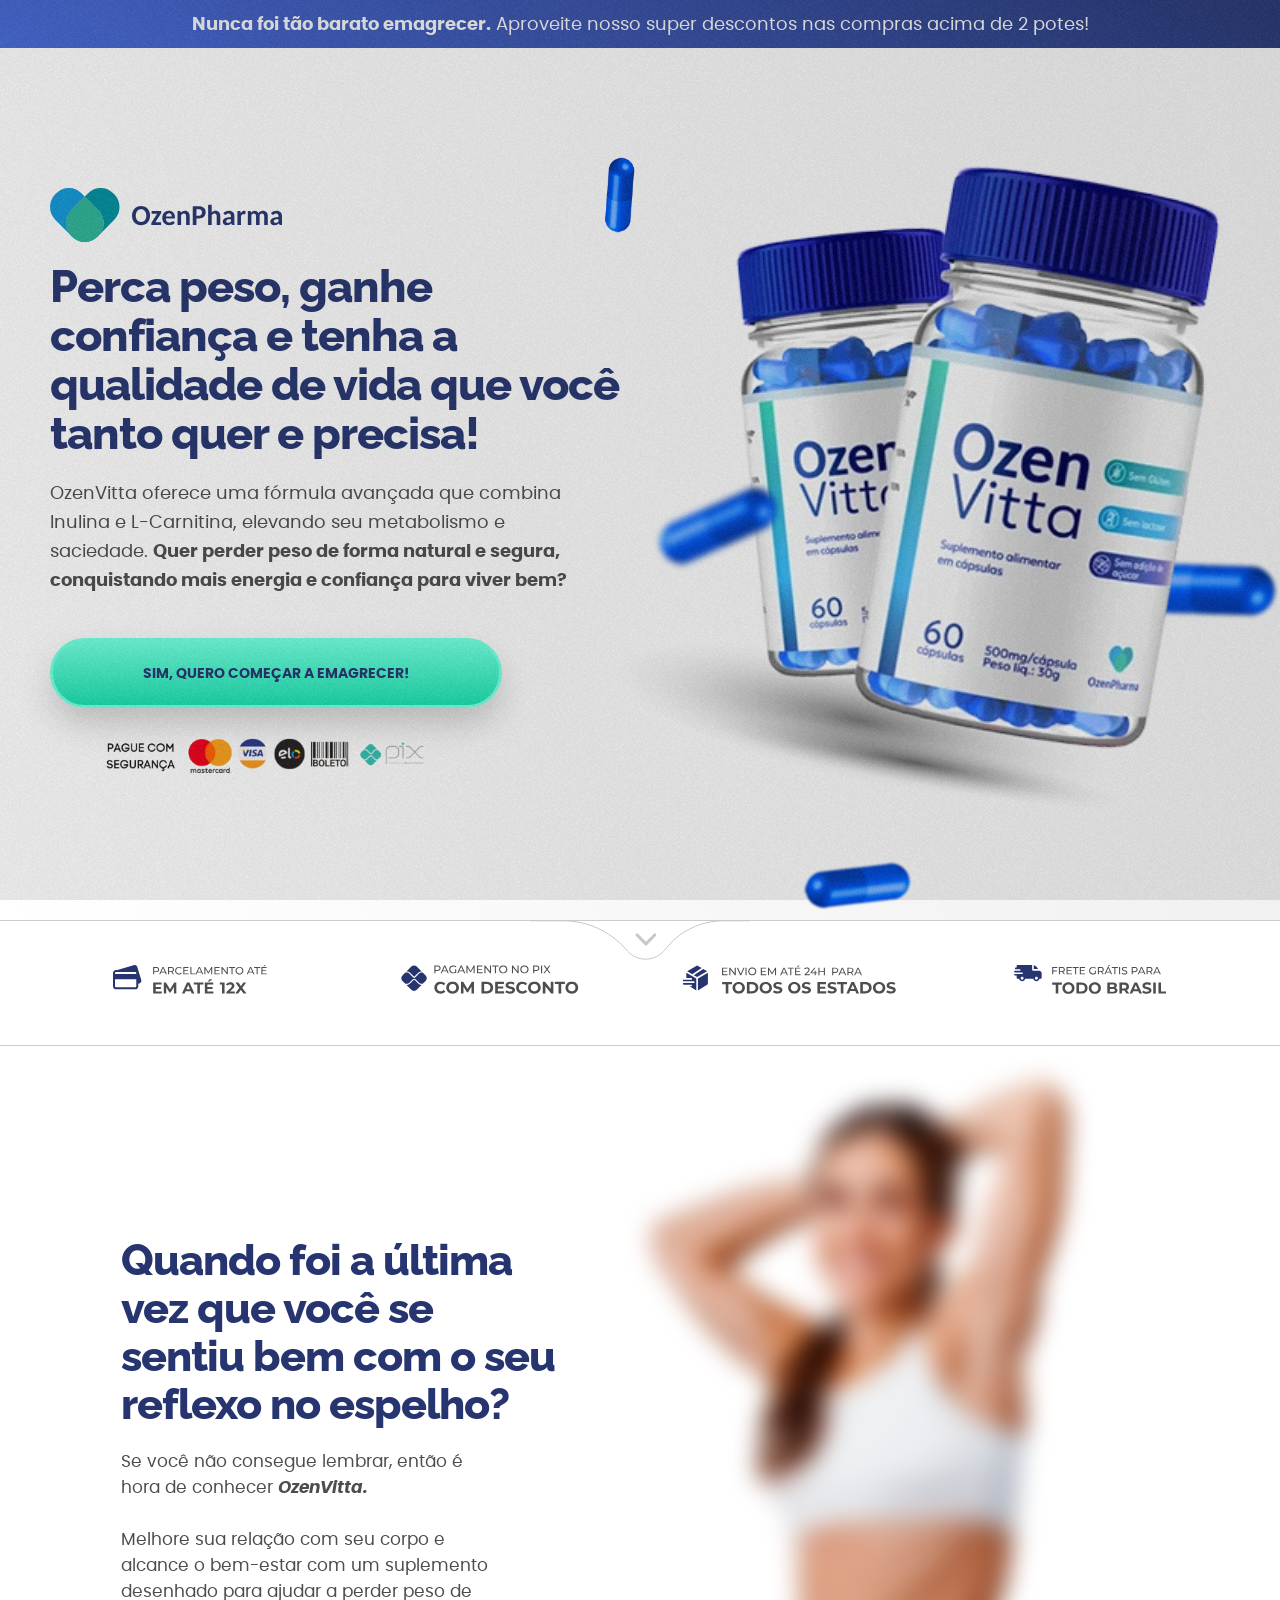
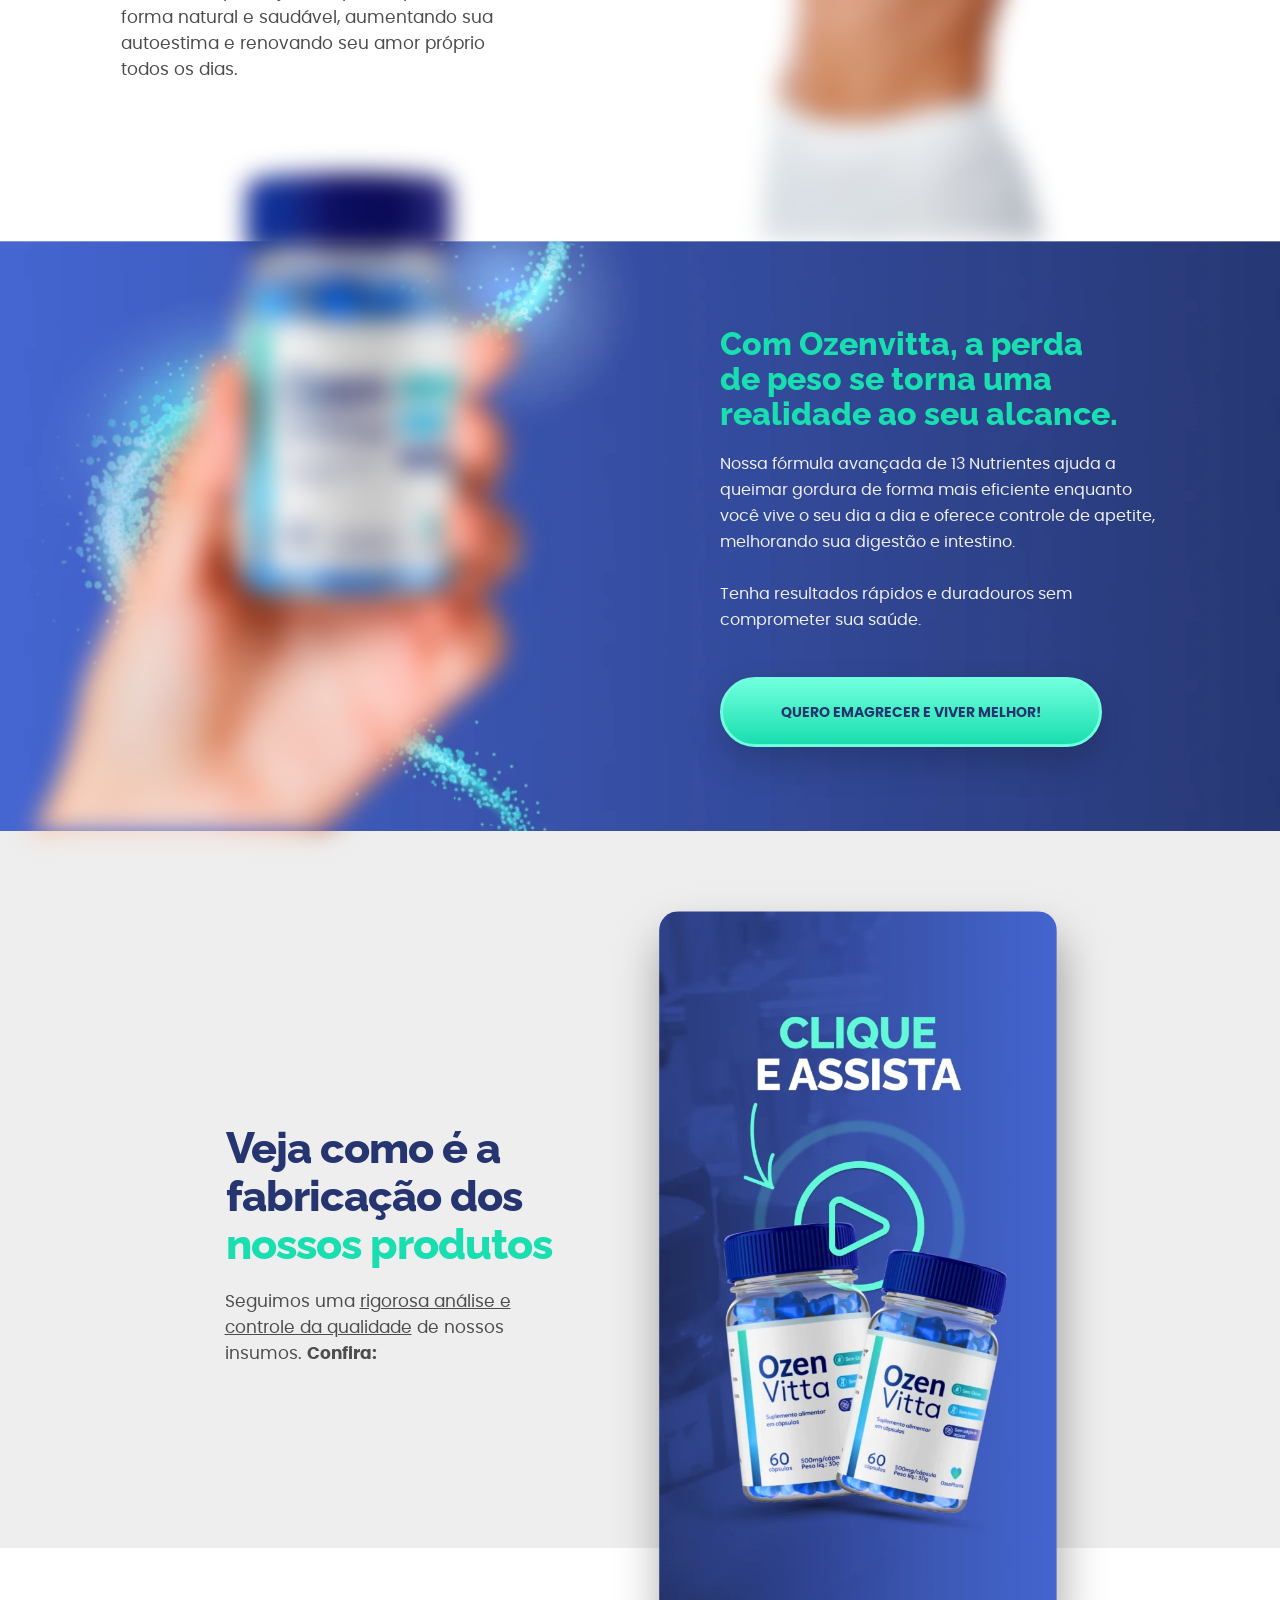
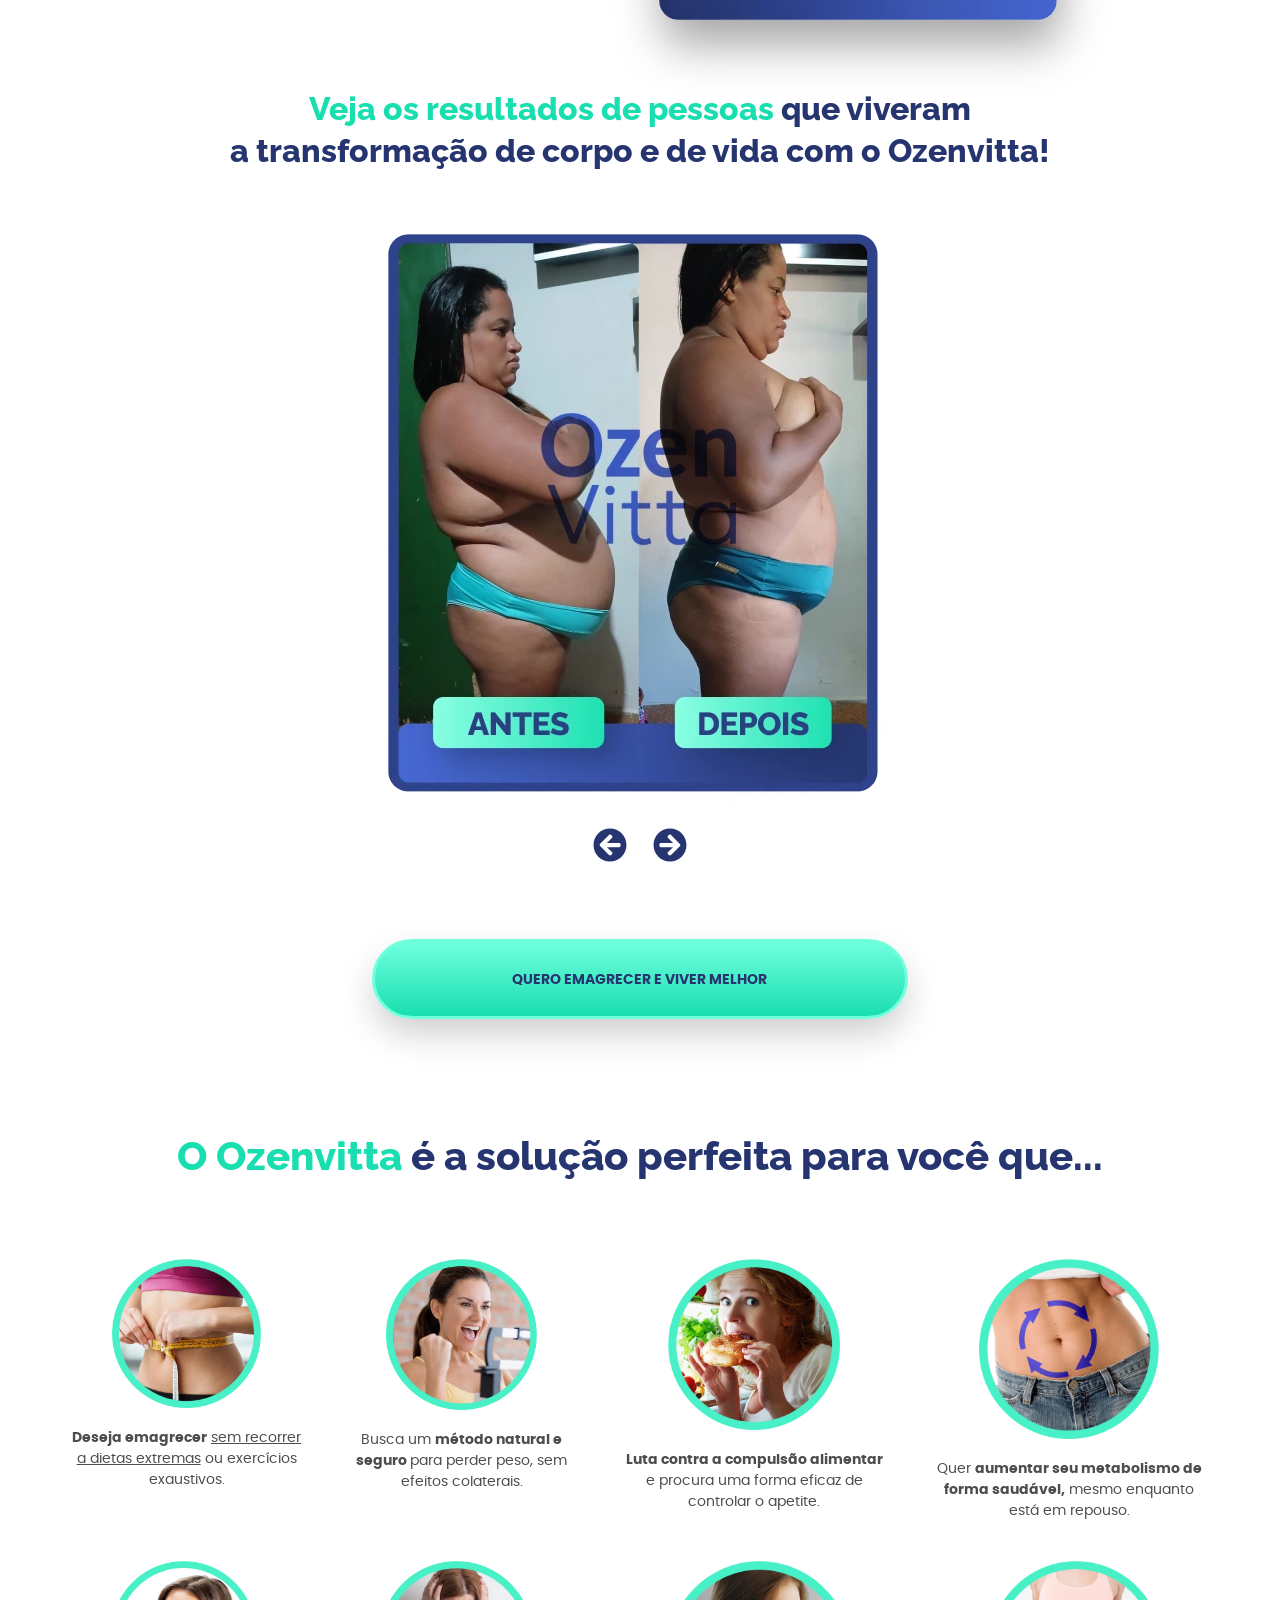
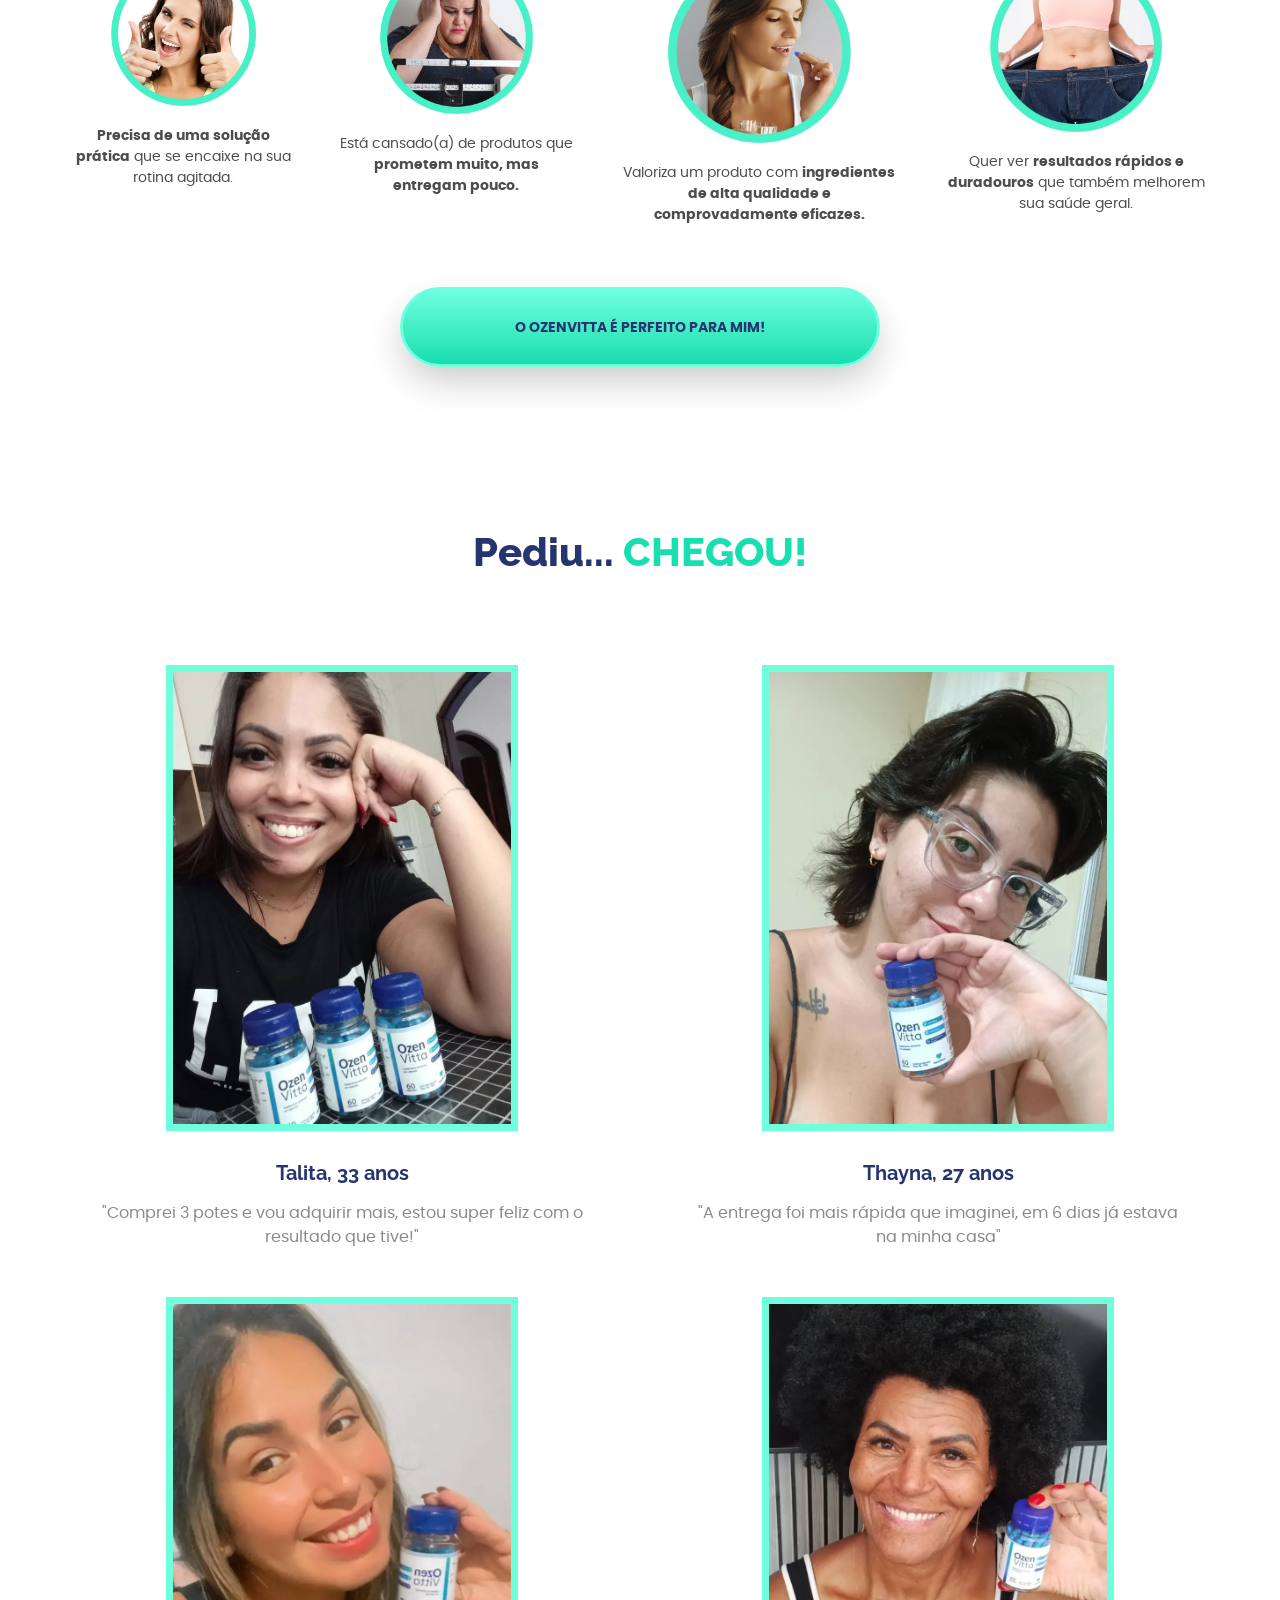
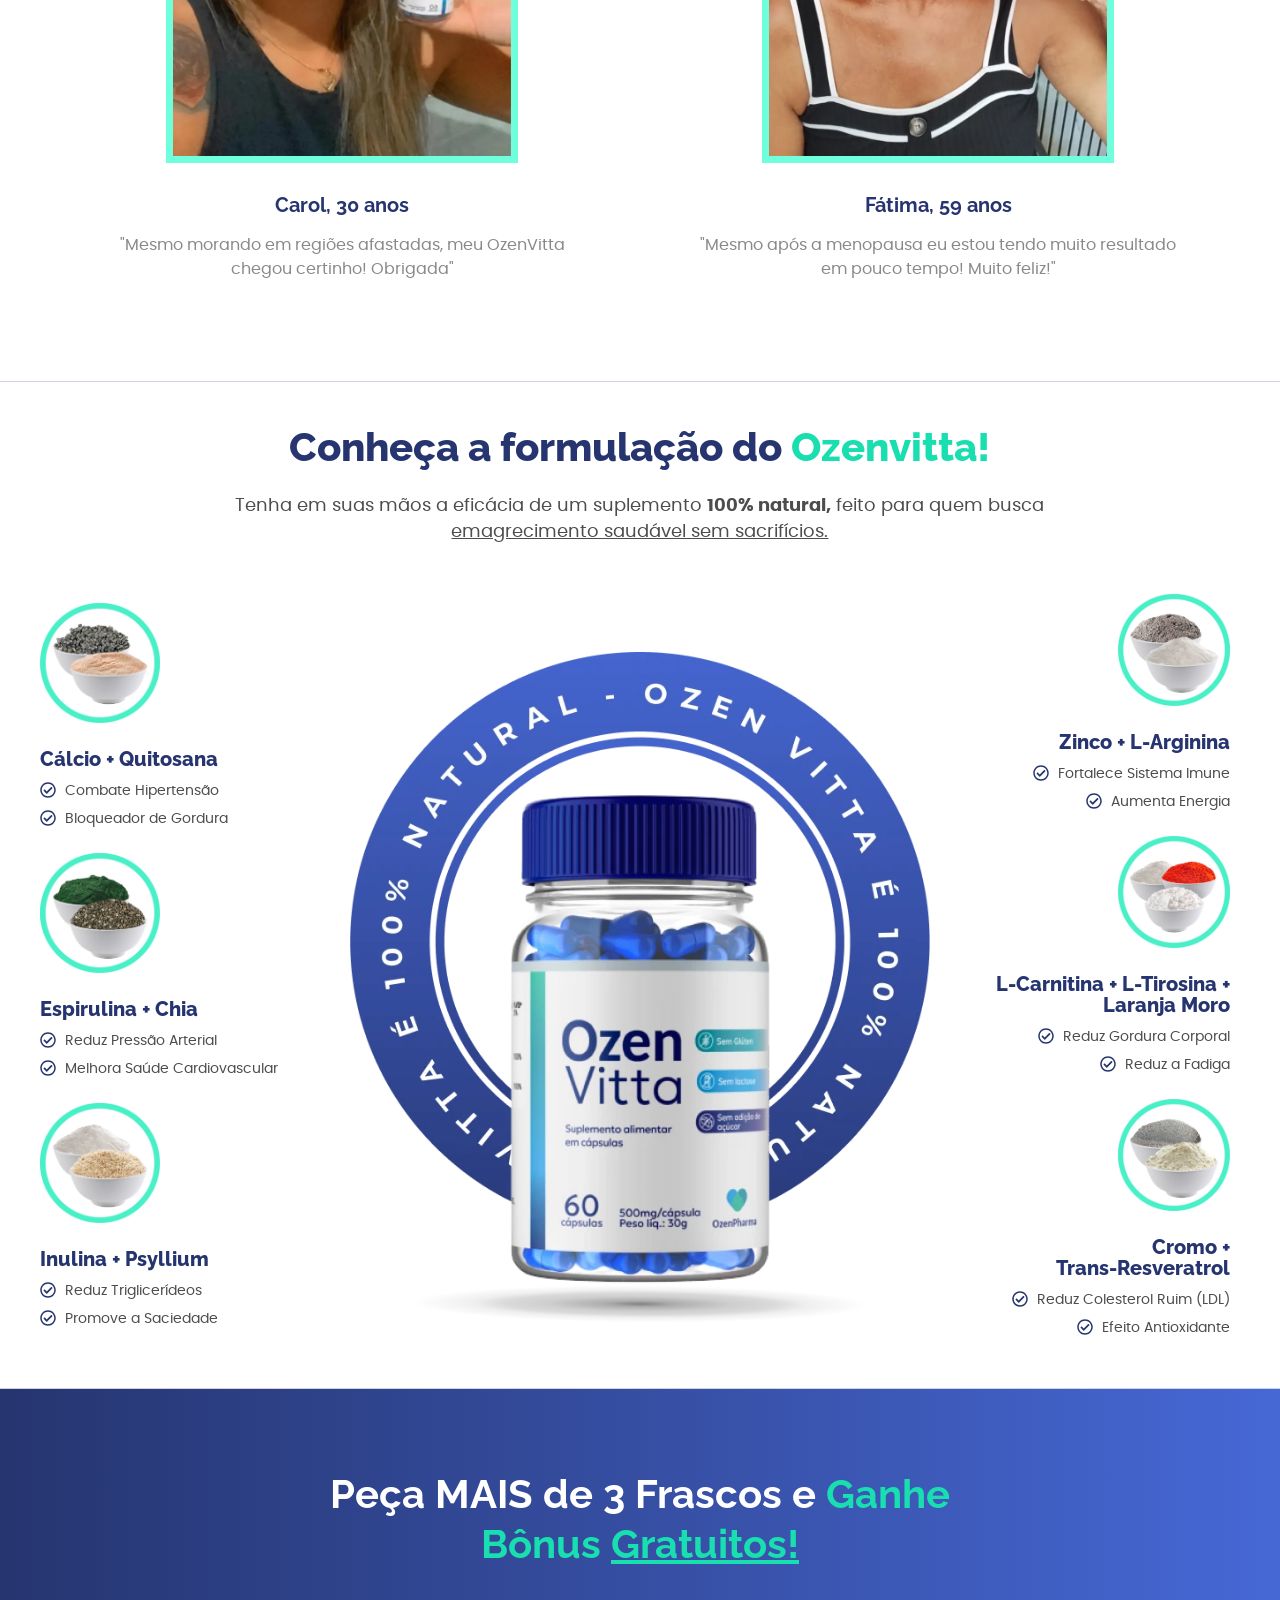
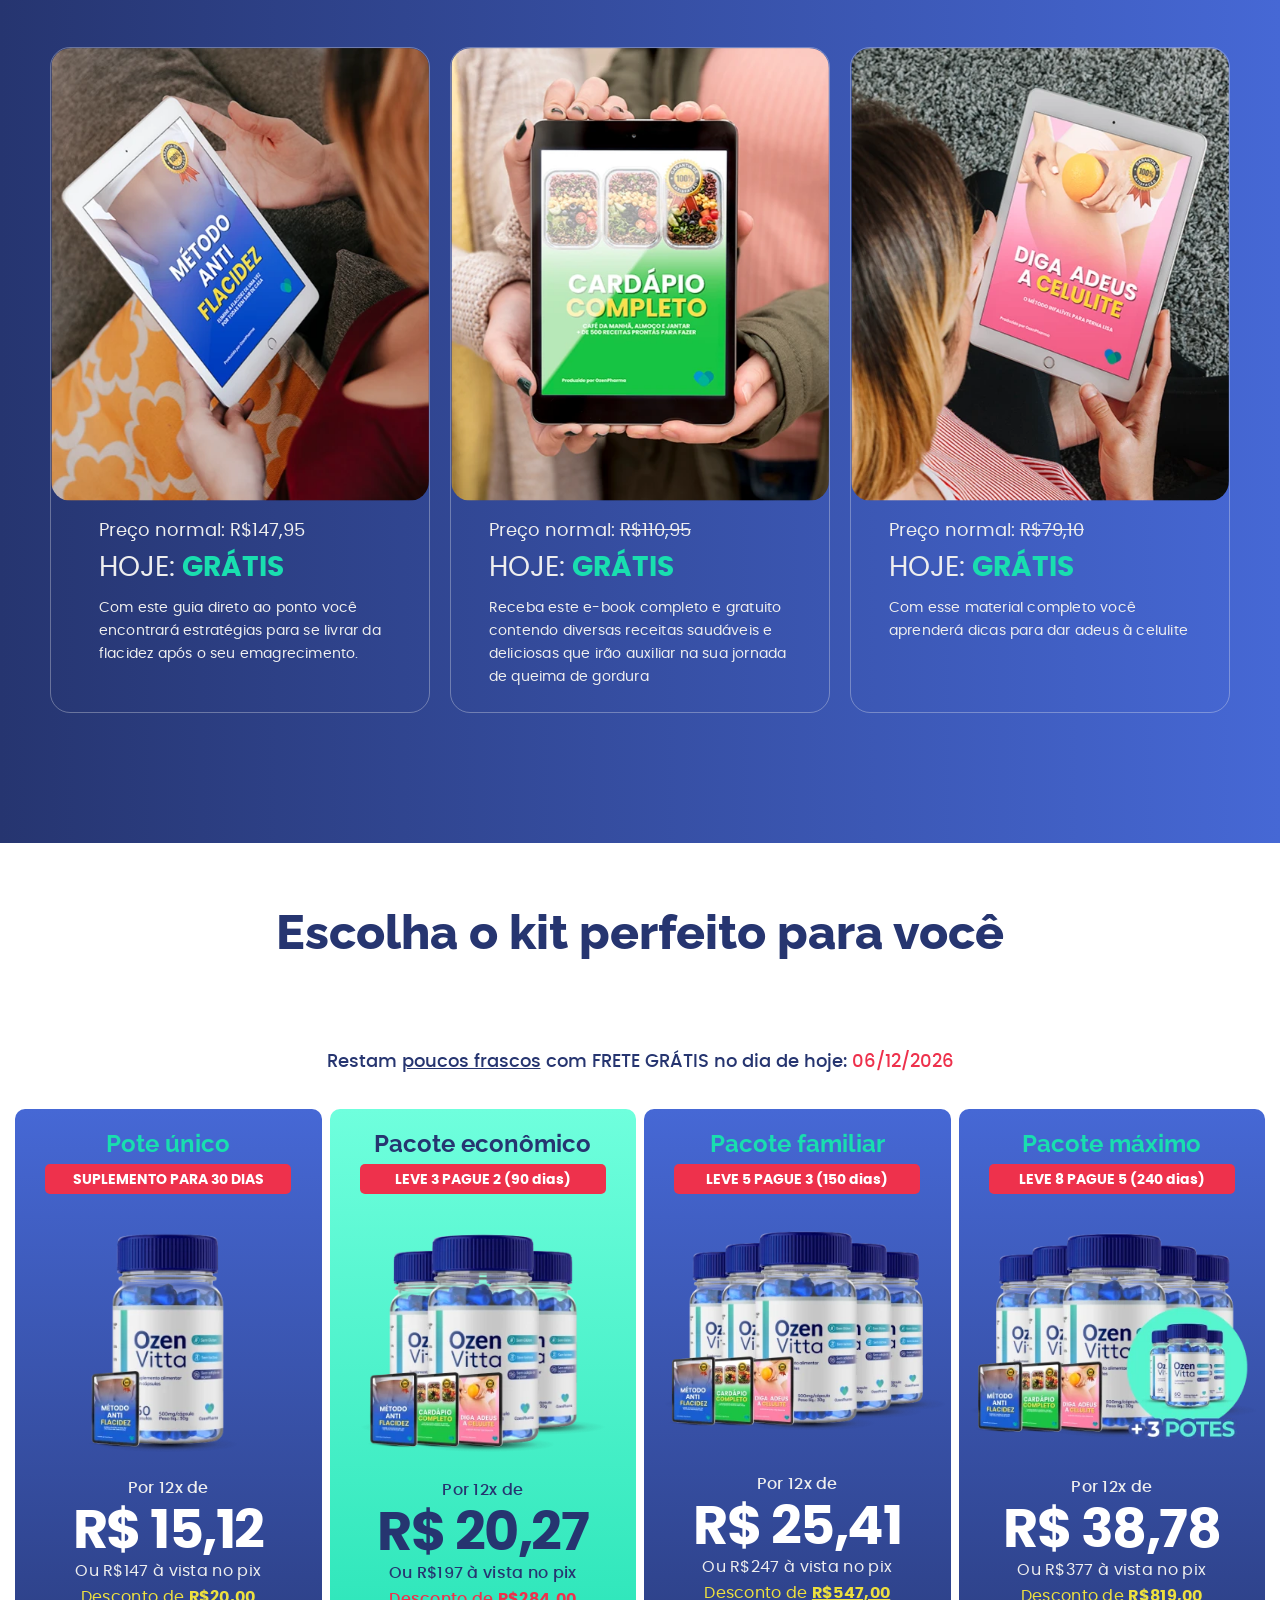
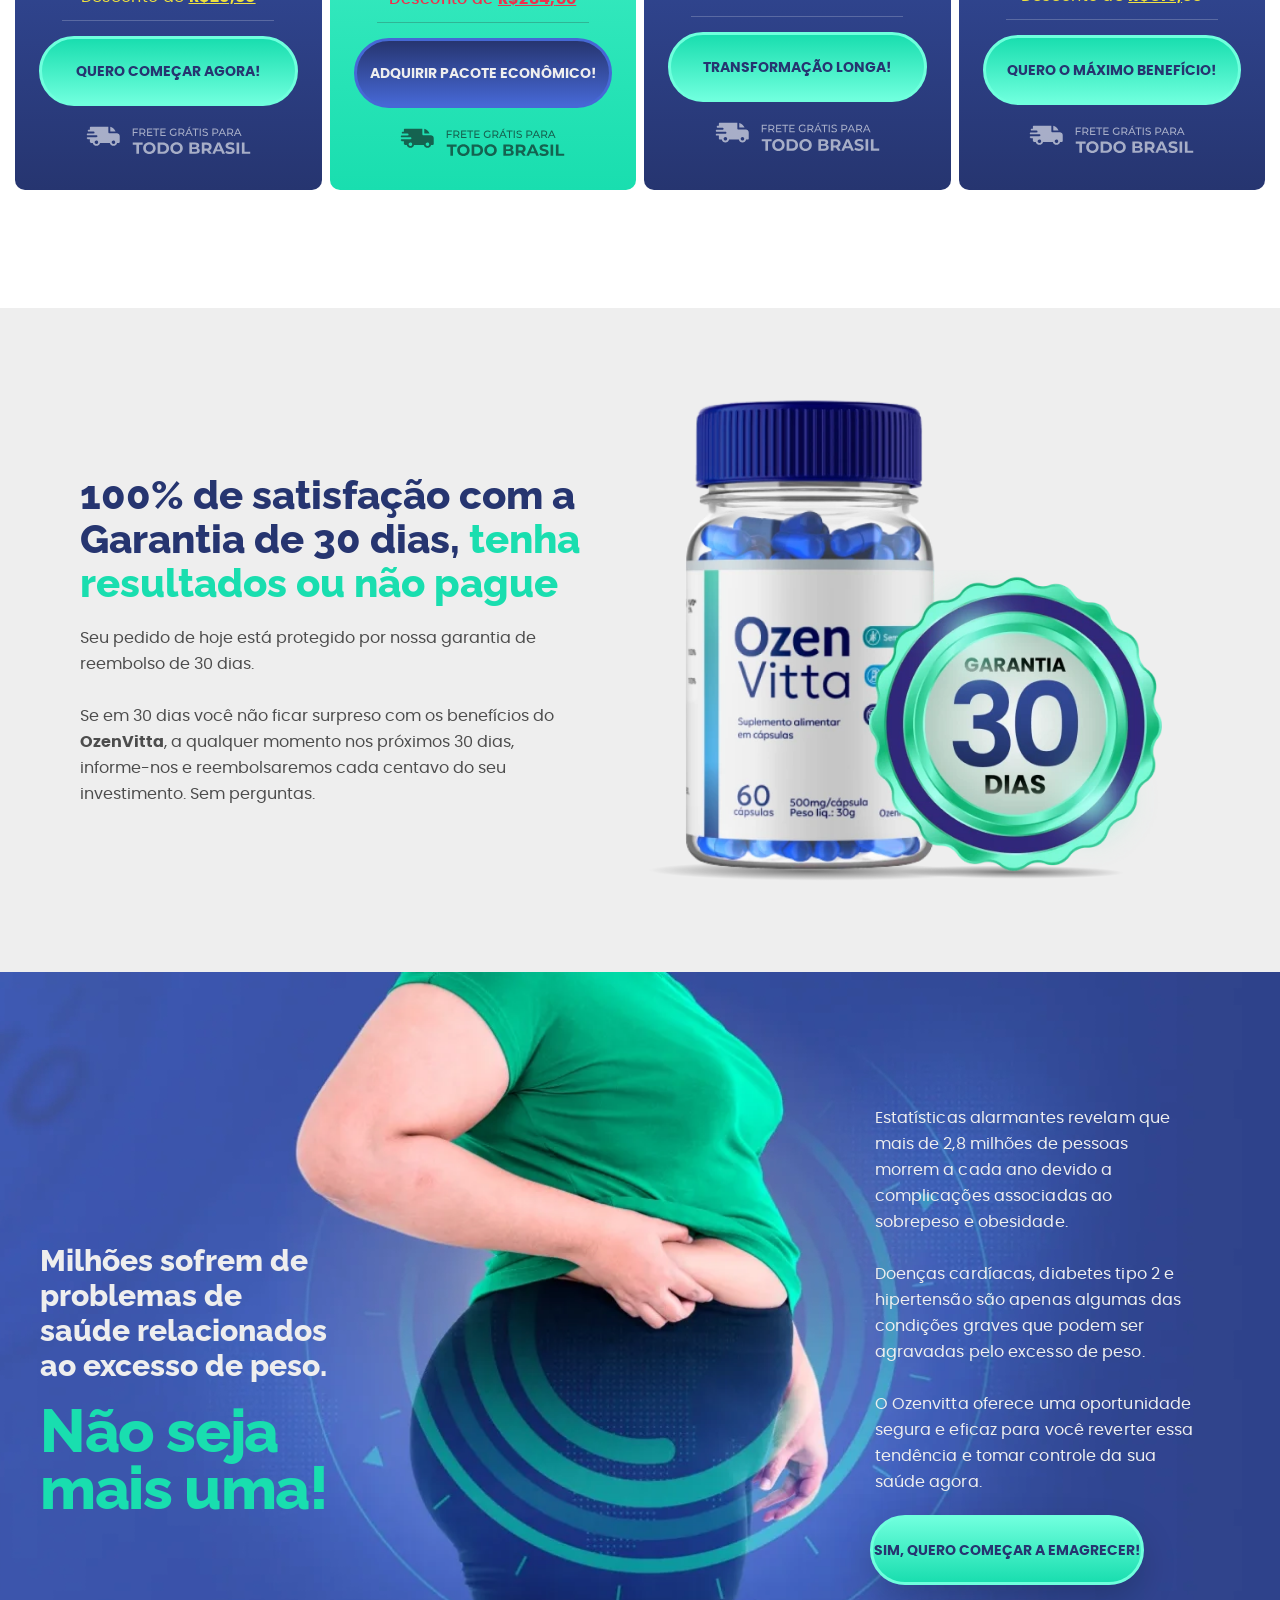
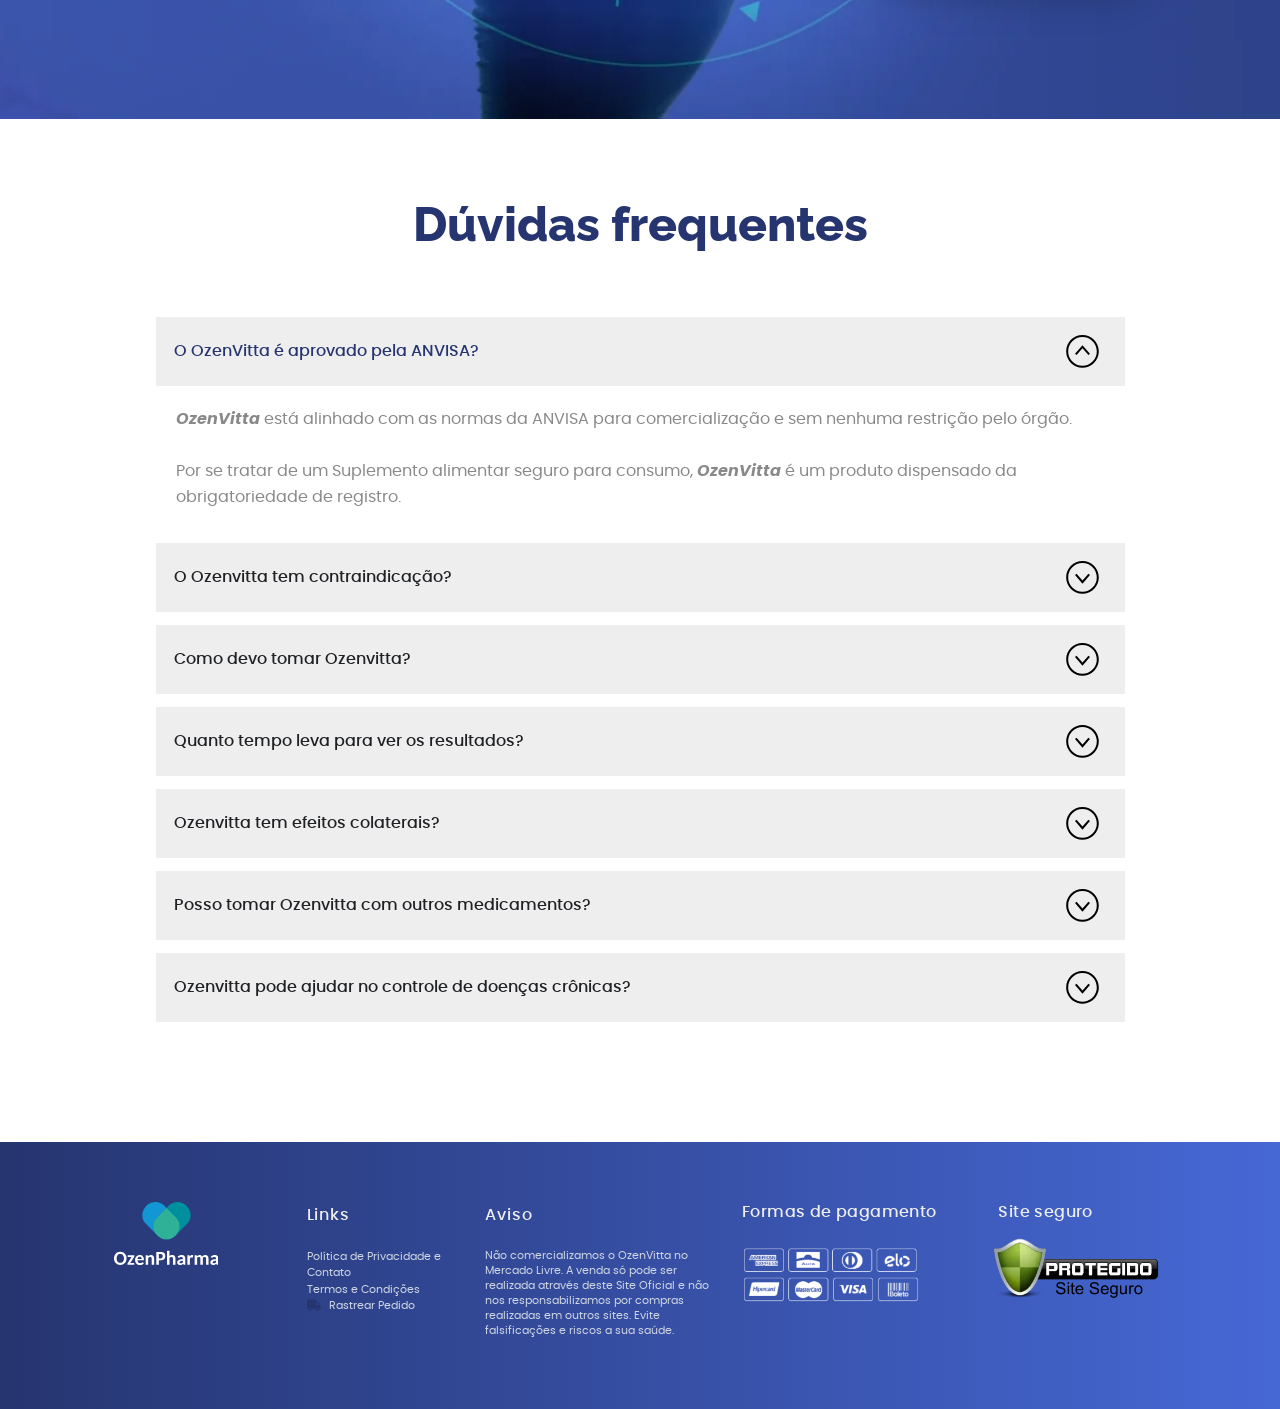
==== index.html @ 075fd1d3 "Initial commit" ====
<!DOCTYPE html>
<html lang="pt-BR">

<head>
	<meta charset="UTF-8">
	<style id="litespeed-ccss">
		:root {
			--wp--preset--aspect-ratio--square: 1;
			--wp--preset--aspect-ratio--4-3: 4/3;
			--wp--preset--aspect-ratio--3-4: 3/4;
			--wp--preset--aspect-ratio--3-2: 3/2;
			--wp--preset--aspect-ratio--2-3: 2/3;
			--wp--preset--aspect-ratio--16-9: 16/9;
			--wp--preset--aspect-ratio--9-16: 9/16;
			--wp--preset--color--black: #000;
			--wp--preset--color--cyan-bluish-gray: #abb8c3;
			--wp--preset--color--white: #fff;
			--wp--preset--color--pale-pink: #f78da7;
			--wp--preset--color--vivid-red: #cf2e2e;
			--wp--preset--color--luminous-vivid-orange: #ff6900;
			--wp--preset--color--luminous-vivid-amber: #fcb900;
			--wp--preset--color--light-green-cyan: #7bdcb5;
			--wp--preset--color--vivid-green-cyan: #00d084;
			--wp--preset--color--pale-cyan-blue: #8ed1fc;
			--wp--preset--color--vivid-cyan-blue: #0693e3;
			--wp--preset--color--vivid-purple: #9b51e0;
			--wp--preset--gradient--vivid-cyan-blue-to-vivid-purple: linear-gradient(135deg, rgba(6, 147, 227, 1) 0%, #9b51e0 100%);
			--wp--preset--gradient--light-green-cyan-to-vivid-green-cyan: linear-gradient(135deg, #7adcb4 0%, #00d082 100%);
			--wp--preset--gradient--luminous-vivid-amber-to-luminous-vivid-orange: linear-gradient(135deg, rgba(252, 185, 0, 1) 0%, rgba(255, 105, 0, 1) 100%);
			--wp--preset--gradient--luminous-vivid-orange-to-vivid-red: linear-gradient(135deg, rgba(255, 105, 0, 1) 0%, #cf2e2e 100%);
			--wp--preset--gradient--very-light-gray-to-cyan-bluish-gray: linear-gradient(135deg, #eee 0%, #a9b8c3 100%);
			--wp--preset--gradient--cool-to-warm-spectrum: linear-gradient(135deg, #4aeadc 0%, #9778d1 20%, #cf2aba 40%, #ee2c82 60%, #fb6962 80%, #fef84c 100%);
			--wp--preset--gradient--blush-light-purple: linear-gradient(135deg, #ffceec 0%, #9896f0 100%);
			--wp--preset--gradient--blush-bordeaux: linear-gradient(135deg, #fecda5 0%, #fe2d2d 50%, #6b003e 100%);
			--wp--preset--gradient--luminous-dusk: linear-gradient(135deg, #ffcb70 0%, #c751c0 50%, #4158d0 100%);
			--wp--preset--gradient--pale-ocean: linear-gradient(135deg, #fff5cb 0%, #b6e3d4 50%, #33a7b5 100%);
			--wp--preset--gradient--electric-grass: linear-gradient(135deg, #caf880 0%, #71ce7e 100%);
			--wp--preset--gradient--midnight: linear-gradient(135deg, #020381 0%, #2874fc 100%);
			--wp--preset--font-size--small: 13px;
			--wp--preset--font-size--medium: 20px;
			--wp--preset--font-size--large: 36px;
			--wp--preset--font-size--x-large: 42px;
			--wp--preset--spacing--20: .44rem;
			--wp--preset--spacing--30: .67rem;
			--wp--preset--spacing--40: 1rem;
			--wp--preset--spacing--50: 1.5rem;
			--wp--preset--spacing--60: 2.25rem;
			--wp--preset--spacing--70: 3.38rem;
			--wp--preset--spacing--80: 5.06rem;
			--wp--preset--shadow--natural: 6px 6px 9px rgba(0, 0, 0, .2);
			--wp--preset--shadow--deep: 12px 12px 50px rgba(0, 0, 0, .4);
			--wp--preset--shadow--sharp: 6px 6px 0px rgba(0, 0, 0, .2);
			--wp--preset--shadow--outlined: 6px 6px 0px -3px rgba(255, 255, 255, 1), 6px 6px rgba(0, 0, 0, 1);
			--wp--preset--shadow--crisp: 6px 6px 0px rgba(0, 0, 0, 1)
		}

		html {
			line-height: 1.15;
			-webkit-text-size-adjust: 100%
		}

		*,
		:after,
		:before {
			box-sizing: border-box
		}

		body {
			margin: 0;
			font-family: -apple-system, BlinkMacSystemFont, Segoe UI, Roboto, Helvetica Neue, Arial, Noto Sans, sans-serif, Apple Color Emoji, Segoe UI Emoji, Segoe UI Symbol, Noto Color Emoji;
			font-size: 1rem;
			font-weight: 400;
			line-height: 1.5;
			color: #333;
			background-color: #fff;
			-webkit-font-smoothing: antialiased;
			-moz-osx-font-smoothing: grayscale
		}

		h2 {
			margin-block-start: .5rem;
			margin-block-end: 1rem;
			font-family: inherit;
			font-weight: 500;
			line-height: 1.2;
			color: inherit
		}

		h2 {
			font-size: 2rem
		}

		a {
			background-color: transparent;
			text-decoration: none;
			color: #c36
		}

		b {
			font-weight: bolder
		}

		img {
			border-style: none;
			height: auto;
			max-width: 100%
		}

		::-webkit-file-upload-button {
			-webkit-appearance: button;
			font: inherit
		}

		li,
		ul {
			margin-block-start: 0;
			margin-block-end: 0;
			border: 0;
			outline: 0;
			font-size: 100%;
			vertical-align: baseline;
			background: 0 0
		}

		.elementor *,
		.elementor :after,
		.elementor :before {
			box-sizing: border-box
		}

		.elementor a {
			box-shadow: none;
			text-decoration: none
		}

		.elementor img {
			height: auto;
			max-width: 100%;
			border: none;
			border-radius: 0;
			box-shadow: none
		}

		.e-con>.elementor-element.elementor-absolute {
			position: absolute
		}

		.elementor-element {
			--flex-direction: initial;
			--flex-wrap: initial;
			--justify-content: initial;
			--align-items: initial;
			--align-content: initial;
			--gap: initial;
			--flex-basis: initial;
			--flex-grow: initial;
			--flex-shrink: initial;
			--order: initial;
			--align-self: initial;
			flex-basis: var(--flex-basis);
			flex-grow: var(--flex-grow);
			flex-shrink: var(--flex-shrink);
			order: var(--order);
			align-self: var(--align-self)
		}

		.elementor-element.elementor-absolute {
			z-index: 1
		}

		.elementor-element:where(.e-con-full, .elementor-widget) {
			flex-direction: var(--flex-direction);
			flex-wrap: var(--flex-wrap);
			justify-content: var(--justify-content);
			align-items: var(--align-items);
			align-content: var(--align-content);
			gap: var(--gap)
		}

		.elementor-align-justify .elementor-button {
			width: 100%
		}

		:root {
			--page-title-display: block
		}

		.elementor-widget {
			position: relative
		}

		.elementor-widget:not(:last-child) {
			margin-bottom: 20px
		}

		.elementor-widget:not(:last-child).elementor-absolute,
		.elementor-widget:not(:last-child).elementor-widget__width-initial {
			margin-bottom: 0
		}

		.e-con {
			--border-radius: 0;
			--border-top-width: 0px;
			--border-right-width: 0px;
			--border-bottom-width: 0px;
			--border-left-width: 0px;
			--border-style: initial;
			--border-color: initial;
			--container-widget-width: 100%;
			--container-widget-height: initial;
			--container-widget-flex-grow: 0;
			--container-widget-align-self: initial;
			--content-width: min(100%, var(--container-max-width, 1140px));
			--width: 100%;
			--min-height: initial;
			--height: auto;
			--text-align: initial;
			--margin-top: 0px;
			--margin-right: 0px;
			--margin-bottom: 0px;
			--margin-left: 0px;
			--padding-top: var(--container-default-padding-top, 10px);
			--padding-right: var(--container-default-padding-right, 10px);
			--padding-bottom: var(--container-default-padding-bottom, 10px);
			--padding-left: var(--container-default-padding-left, 10px);
			--position: relative;
			--z-index: revert;
			--overflow: visible;
			--gap: var(--widgets-spacing, 20px);
			--overlay-mix-blend-mode: initial;
			--overlay-opacity: 1;
			--e-con-grid-template-columns: repeat(3, 1fr);
			--e-con-grid-template-rows: repeat(2, 1fr);
			position: var(--position);
			width: var(--width);
			min-width: 0;
			min-height: var(--min-height);
			height: var(--height);
			border-radius: var(--border-radius);
			z-index: var(--z-index);
			overflow: var(--overflow);
			--flex-wrap-mobile: wrap;
			margin-block-start: var(--margin-block-start);
			margin-inline-end: var(--margin-inline-end);
			margin-block-end: var(--margin-block-end);
			margin-inline-start: var(--margin-inline-start);
			padding-inline-start: var(--padding-inline-start);
			padding-inline-end: var(--padding-inline-end);
			--margin-block-start: var(--margin-top);
			--margin-block-end: var(--margin-bottom);
			--margin-inline-start: var(--margin-left);
			--margin-inline-end: var(--margin-right);
			--padding-inline-start: var(--padding-left);
			--padding-inline-end: var(--padding-right);
			--padding-block-start: var(--padding-top);
			--padding-block-end: var(--padding-bottom);
			--border-block-start-width: var(--border-top-width);
			--border-block-end-width: var(--border-bottom-width);
			--border-inline-start-width: var(--border-left-width);
			--border-inline-end-width: var(--border-right-width)
		}

		.e-con.e-flex {
			--flex-direction: column;
			--flex-basis: auto;
			--flex-grow: 0;
			--flex-shrink: 1;
			flex: var(--flex-grow) var(--flex-shrink) var(--flex-basis)
		}

		.e-con-full,
		.e-con>.e-con-inner {
			text-align: var(--text-align);
			padding-block-start: var(--padding-block-start);
			padding-block-end: var(--padding-block-end)
		}

		.e-con-full.e-flex,
		.e-con.e-flex>.e-con-inner {
			flex-direction: var(--flex-direction)
		}

		.e-con,
		.e-con>.e-con-inner {
			display: var(--display)
		}

		.e-con-boxed.e-flex {
			flex-direction: column;
			flex-wrap: nowrap;
			justify-content: normal;
			align-items: normal;
			align-content: normal
		}

		.e-con-boxed {
			text-align: initial;
			gap: initial
		}

		.e-con.e-flex>.e-con-inner {
			flex-wrap: var(--flex-wrap);
			justify-content: var(--justify-content);
			align-items: var(--align-items);
			align-content: var(--align-content);
			flex-basis: auto;
			flex-grow: 1;
			flex-shrink: 1;
			align-self: auto
		}

		.e-con>.e-con-inner {
			gap: var(--gap);
			width: 100%;
			max-width: var(--content-width);
			margin: 0 auto;
			padding-inline-start: 0;
			padding-inline-end: 0;
			height: 100%
		}

		:is(.elementor-section-wrap, [data-elementor-id])>.e-con {
			--margin-left: auto;
			--margin-right: auto;
			max-width: min(100%, var(--width))
		}

		.e-con .elementor-widget.elementor-widget {
			margin-block-end: 0
		}

		.e-con:before {
			content: var(--background-overlay);
			display: block;
			position: absolute;
			mix-blend-mode: var(--overlay-mix-blend-mode);
			opacity: var(--overlay-opacity);
			border-radius: var(--border-radius);
			border-style: var(--border-style);
			border-color: var(--border-color);
			border-block-start-width: var(--border-block-start-width);
			border-inline-end-width: var(--border-inline-end-width);
			border-block-end-width: var(--border-block-end-width);
			border-inline-start-width: var(--border-inline-start-width);
			top: calc(0px - var(--border-top-width));
			left: calc(0px - var(--border-left-width));
			width: max(100% + var(--border-left-width) + var(--border-right-width), 100%);
			height: max(100% + var(--border-top-width) + var(--border-bottom-width), 100%)
		}

		.e-con .elementor-widget {
			min-width: 0
		}

		.e-con>.e-con-inner>.elementor-widget>.elementor-widget-container,
		.e-con>.elementor-widget>.elementor-widget-container {
			height: 100%
		}

		.e-con.e-con>.e-con-inner>.elementor-widget,
		.elementor.elementor .e-con>.elementor-widget {
			max-width: 100%
		}

		@media (max-width:767px) {
			.e-con.e-flex {
				--width: 100%;
				--flex-wrap: var(--flex-wrap-mobile)
			}
		}

		.elementor-heading-title {
			padding: 0;
			margin: 0;
			line-height: 1
		}

		.elementor-button {
			display: inline-block;
			line-height: 1;
			background-color: #69727d;
			font-size: 15px;
			padding: 12px 24px;
			border-radius: 3px;
			color: #fff;
			fill: #fff;
			text-align: center
		}

		.elementor-button:visited {
			color: #fff
		}

		.elementor-button-content-wrapper {
			display: flex;
			justify-content: center;
			flex-direction: row;
			gap: 5px
		}

		.elementor-button-text {
			display: inline-block
		}

		.elementor-button span {
			text-decoration: inherit
		}

		.page-template-elementor_canvas.elementor-page:before {
			display: none
		}

		.elementor .elementor-element ul.elementor-icon-list-items {
			padding: 0
		}

		@media (max-width:767px) {
			.elementor .elementor-hidden-mobile {
				display: none
			}
		}

		@media (min-width:768px) and (max-width:880px) {
			.elementor .elementor-hidden-mobile_extra {
				display: none
			}
		}

		@media (min-width:881px) and (max-width:1024px) {
			.elementor .elementor-hidden-tablet {
				display: none
			}
		}

		@media (min-width:1025px) and (max-width:1200px) {
			.elementor .elementor-hidden-tablet_extra {
				display: none
			}
		}

		@media (min-width:1201px) and (max-width:1366px) {
			.elementor .elementor-hidden-laptop {
				display: none
			}
		}

		@media (min-width:1367px) and (max-width:2399px) {
			.elementor .elementor-hidden-desktop {
				display: none
			}
		}

		@media (min-width:2400px) {
			.elementor .elementor-hidden-widescreen {
				display: none
			}
		}

		.elementor-kit-11 {
			--e-global-color-primary: #263570;
			--e-global-color-secondary: #19deaf;
			--e-global-color-text: #6fffdd;
			--e-global-color-accent: #4d4d4d;
			--e-global-color-81c7028: #898989;
			--e-global-color-065031a: #eee;
			--e-global-typography-primary-font-family: "Raleway";
			--e-global-typography-primary-font-weight: 600;
			--e-global-typography-secondary-font-family: "Poppins";
			--e-global-typography-secondary-font-weight: 400;
			--e-global-typography-text-font-family: "Poppins";
			--e-global-typography-text-font-weight: 400;
			--e-global-typography-accent-font-family: "Poppins";
			--e-global-typography-accent-font-weight: 500
		}

		.e-con {
			--container-max-width: 1140px
		}

		.elementor-widget:not(:last-child) {
			margin-block-end: 20px
		}

		.elementor-element {
			--widgets-spacing: 20px 20px
		}

		@media (max-width:1024px) {
			.e-con {
				--container-max-width: 1024px
			}
		}

		@media (max-width:767px) {
			.e-con {
				--container-max-width: 767px
			}
		}

		:root {
			--swiper-theme-color: #007aff
		}

		:root {
			--swiper-navigation-size: 44px
		}

		.elementor-element {
			--swiper-theme-color: #000;
			--swiper-navigation-size: 44px;
			--swiper-pagination-bullet-size: 6px;
			--swiper-pagination-bullet-horizontal-gap: 6px
		}

		.elementor-icon-list-items .elementor-icon-list-item .elementor-icon-list-text {
			display: inline-block
		}

		.elementor-widget-heading .elementor-heading-title {
			color: var(--e-global-color-primary)
		}

		.elementor-widget-button .elementor-button {
			background-color: var(--e-global-color-accent)
		}

		.elementor-widget-icon-list .elementor-icon-list-item:not(:last-child):after {
			border-color: var(--e-global-color-text)
		}

		.elementor-widget-icon-list .elementor-icon-list-icon svg {
			fill: var(--e-global-color-primary)
		}

		.elementor-widget-icon-list .elementor-icon-list-text {
			color: var(--e-global-color-secondary)
		}

		.elementor-widget-image {
			text-align: center
		}

		.elementor-widget-image img {
			vertical-align: middle;
			display: inline-block
		}

		.elementor-widget .elementor-icon-list-items {
			list-style-type: none;
			margin: 0;
			padding: 0
		}

		.elementor-widget .elementor-icon-list-item {
			margin: 0;
			padding: 0;
			position: relative
		}

		.elementor-widget .elementor-icon-list-item:after {
			position: absolute;
			bottom: 0;
			width: 100%
		}

		.elementor-widget .elementor-icon-list-item {
			display: flex;
			font-size: inherit;
			align-items: var(--icon-vertical-align, center)
		}

		.elementor-widget .elementor-icon-list-icon+.elementor-icon-list-text {
			align-self: center;
			padding-inline-start: 5px
		}

		.elementor-widget .elementor-icon-list-icon {
			display: flex;
			position: relative;
			top: var(--icon-vertical-offset, initial)
		}

		.elementor-widget .elementor-icon-list-icon svg {
			width: var(--e-icon-list-icon-size, 1em);
			height: var(--e-icon-list-icon-size, 1em)
		}

		.elementor-widget.elementor-widget-icon-list .elementor-icon-list-icon {
			text-align: var(--e-icon-list-icon-align)
		}

		.elementor-widget.elementor-widget-icon-list .elementor-icon-list-icon svg {
			margin: var(--e-icon-list-icon-margin, 0 calc(var(--e-icon-list-icon-size, 1em)*.25) 0 0)
		}

		.elementor-widget:not(.elementor-align-right) .elementor-icon-list-item:after {
			left: 0
		}

		.elementor-widget:not(.elementor-align-left) .elementor-icon-list-item:after {
			right: 0
		}

		@media (min-width:2400px) {
			.elementor-widget:not(.elementor-widescreen-align-right) .elementor-icon-list-item:after {
				left: 0
			}

			.elementor-widget:not(.elementor-widescreen-align-left) .elementor-icon-list-item:after {
				right: 0
			}
		}

		@media (max-width:1366px) {
			.elementor-widget:not(.elementor-laptop-align-right) .elementor-icon-list-item:after {
				left: 0
			}

			.elementor-widget:not(.elementor-laptop-align-left) .elementor-icon-list-item:after {
				right: 0
			}
		}

		@media (max-width:1200px) {
			.elementor-widget:not(.elementor-tablet_extra-align-right) .elementor-icon-list-item:after {
				left: 0
			}

			.elementor-widget:not(.elementor-tablet_extra-align-left) .elementor-icon-list-item:after {
				right: 0
			}
		}

		@media (max-width:1024px) {
			.elementor-widget:not(.elementor-tablet-align-right) .elementor-icon-list-item:after {
				left: 0
			}

			.elementor-widget:not(.elementor-tablet-align-left) .elementor-icon-list-item:after {
				right: 0
			}
		}

		@media (max-width:880px) {
			.elementor-widget:not(.elementor-mobile_extra-align-right) .elementor-icon-list-item:after {
				left: 0
			}

			.elementor-widget:not(.elementor-mobile_extra-align-left) .elementor-icon-list-item:after {
				right: 0
			}
		}

		@media (max-width:767px) {
			.elementor-widget:not(.elementor-mobile-align-right) .elementor-icon-list-item:after {
				left: 0
			}

			.elementor-widget:not(.elementor-mobile-align-left) .elementor-icon-list-item:after {
				right: 0
			}
		}

		.e-con {
			--container-widget-width: 100%
		}

		.elementor-widget-n-accordion .e-n-accordion-item-title-icon span {
			height: var(--n-accordion-icon-size);
			width: auto
		}

		.elementor-widget-n-accordion .e-n-accordion-item-title-icon span>svg {
			fill: var(--n-accordion-icon-normal-color);
			height: var(--n-accordion-icon-size)
		}

		.elementor-widget-n-accordion .e-n-accordion-item[open] .e-n-accordion-item-title-icon .e-closed {
			display: none
		}

		.elementor-widget-n-accordion .e-n-accordion-item[open] .e-n-accordion-item-title-icon span>svg {
			fill: var(--n-accordion-icon-active-color)
		}

		.elementor-widget-n-accordion .e-n-accordion-item .e-n-accordion-item-title-icon .e-opened {
			display: none
		}

		.elementor-widget-n-accordion .e-n-accordion-item .e-n-accordion-item-title-icon .e-closed {
			display: flex
		}

		.elementor-widget-n-accordion .e-n-accordion-item .e-n-accordion-item-title-icon span>svg {
			fill: var(--n-accordion-icon-normal-color)
		}

		.elementor-4438 .elementor-element.elementor-element-69686be {
			--display: flex;
			--flex-direction: row;
			--container-widget-width: initial;
			--container-widget-height: 100%;
			--container-widget-flex-grow: 1;
			--container-widget-align-self: stretch;
			--flex-wrap-mobile: wrap;
			--gap: 50px 50px;
			--padding-top: 10px;
			--padding-bottom: 10px;
			--padding-left: 0px;
			--padding-right: 0px
		}

		.elementor-4438 .elementor-element.elementor-element-69686be:not(.elementor-motion-effects-element-type-background) {
			background-color: transparent;
			background-image: linear-gradient(213deg, var(--e-global-color-primary) 0%, #4668d5 100%)
		}

		.elementor-4438 .elementor-element.elementor-element-a7bfe3f {
			--display: flex
		}

		.elementor-4438 .elementor-element.elementor-element-c0bf586 {
			text-align: left
		}

		.elementor-4438 .elementor-element.elementor-element-c0bf586 img {
			width: 40%
		}

		.elementor-4438 .elementor-element.elementor-element-023cc56 {
			--display: flex
		}

		.elementor-4438 .elementor-element.elementor-element-38546c8 .elementor-button {
			font-family: "Poppins", Sans-serif;
			font-size: 14px;
			font-weight: 700;
			text-transform: uppercase;
			fill: #263570;
			color: #263570;
			background-color: transparent;
			background-image: linear-gradient(180deg, var(--e-global-color-text) 0%, var(--e-global-color-secondary) 100%);
			border-style: solid;
			border-width: 3px;
			border-color: var(--e-global-color-text);
			border-radius: 50px;
			box-shadow: 0px 16px 36px -3px rgba(0, 0, 0, .21);
			padding: 15px 0
		}

		.elementor-4438 .elementor-element.elementor-element-38546c8 {
			width: var(--container-widget-width, 57%);
			max-width: 57%;
			--container-widget-width: 57%;
			--container-widget-flex-grow: 0
		}

		.elementor-4438 .elementor-element.elementor-element-38546c8.elementor-element {
			--align-self: flex-end
		}

		.elementor-4438 .elementor-element.elementor-element-eeef2bd {
			--display: flex;
			--flex-direction: row;
			--container-widget-width: initial;
			--container-widget-height: 100%;
			--container-widget-flex-grow: 1;
			--container-widget-align-self: stretch;
			--flex-wrap-mobile: wrap;
			--gap: 50px 50px;
			--padding-top: 10px;
			--padding-bottom: 10px;
			--padding-left: 0px;
			--padding-right: 0px
		}

		.elementor-4438 .elementor-element.elementor-element-eeef2bd:not(.elementor-motion-effects-element-type-background) {
			background-color: transparent;
			background-image: linear-gradient(213deg, var(--e-global-color-primary) 0%, #4668d5 100%)
		}

		.elementor-4438 .elementor-element.elementor-element-98bc7ac {
			text-align: center;
			width: var(--container-widget-width, 100%);
			max-width: 100%;
			--container-widget-width: 100%;
			--container-widget-flex-grow: 0
		}

		.elementor-4438 .elementor-element.elementor-element-98bc7ac .elementor-heading-title {
			color: #eee;
			font-family: "Poppins", Sans-serif;
			font-size: 18px;
			font-weight: 400;
			line-height: 28px
		}

		.elementor-4438 .elementor-element.elementor-element-98bc7ac>.elementor-widget-container {
			padding: 0
		}

		.elementor-4438 .elementor-element.elementor-element-98bc7ac.elementor-element {
			--align-self: flex-start
		}

		.elementor-4438 .elementor-element.elementor-element-647704f {
			--display: flex;
			--min-height: 80vh;
			--flex-direction: row;
			--container-widget-width: initial;
			--container-widget-height: 100%;
			--container-widget-flex-grow: 1;
			--container-widget-align-self: stretch;
			--flex-wrap-mobile: wrap;
			--gap: 0px 0px
		}

		.elementor-4438 .elementor-element.elementor-element-647704f:not(.elementor-motion-effects-element-type-background) {
			background-color: transparent;
			background-image: linear-gradient(252deg, var(--e-global-color-065031a) 0%, #fff 100%)
		}

		.elementor-4438 .elementor-element.elementor-element-416ad07 {
			--display: flex;
			--flex-direction: column;
			--container-widget-width: 100%;
			--container-widget-height: initial;
			--container-widget-flex-grow: 0;
			--container-widget-align-self: initial;
			--flex-wrap-mobile: wrap;
			--justify-content: center
		}

		.elementor-4438 .elementor-element.elementor-element-63bca2f {
			text-align: left
		}

		.elementor-4438 .elementor-element.elementor-element-63bca2f img {
			width: 40%
		}

		.elementor-4438 .elementor-element.elementor-element-abb159a img {
			width: 100%
		}

		.elementor-4438 .elementor-element.elementor-element-abb159a>.elementor-widget-container {
			margin: 0 -80px 0 -100px;
			padding: 0
		}

		.elementor-4438 .elementor-element.elementor-element-4b32b99 {
			text-align: left;
			width: var(--container-widget-width, 99%);
			max-width: 99%;
			--container-widget-width: 99%;
			--container-widget-flex-grow: 0
		}

		.elementor-4438 .elementor-element.elementor-element-4b32b99 .elementor-heading-title {
			color: #263570;
			font-family: "Raleway", Sans-serif;
			font-size: 45px;
			font-weight: 800;
			line-height: 49px;
			letter-spacing: -1px
		}

		.elementor-4438 .elementor-element.elementor-element-4b32b99.elementor-element {
			--align-self: flex-start
		}

		.elementor-4438 .elementor-element.elementor-element-7ac514b {
			text-align: left;
			width: var(--container-widget-width, 95%);
			max-width: 95%;
			--container-widget-width: 95%;
			--container-widget-flex-grow: 0
		}

		.elementor-4438 .elementor-element.elementor-element-7ac514b .elementor-heading-title {
			color: var(--e-global-color-accent);
			font-family: "Poppins", Sans-serif;
			font-size: 18px;
			font-weight: 400;
			line-height: 29px
		}

		.elementor-4438 .elementor-element.elementor-element-7ac514b>.elementor-widget-container {
			padding: 0 0 24px
		}

		.elementor-4438 .elementor-element.elementor-element-7ac514b.elementor-element {
			--align-self: flex-start
		}

		.elementor-4438 .elementor-element.elementor-element-2c4a230 .elementor-button {
			font-family: "Poppins", Sans-serif;
			font-size: 14px;
			font-weight: 700;
			text-transform: uppercase;
			fill: #263570;
			color: #263570;
			background-color: transparent;
			background-image: linear-gradient(180deg, var(--e-global-color-text) 0%, var(--e-global-color-secondary) 100%);
			border-style: solid;
			border-width: 3px;
			border-color: var(--e-global-color-text);
			border-radius: 50px;
			box-shadow: 0px 16px 36px -3px rgba(0, 0, 0, .21);
			padding: 25px 0
		}

		.elementor-4438 .elementor-element.elementor-element-2c4a230 {
			width: var(--container-widget-width, 78%);
			max-width: 78%;
			--container-widget-width: 78%;
			--container-widget-flex-grow: 0
		}

		.elementor-4438 .elementor-element.elementor-element-2c4a230.elementor-element {
			--align-self: flex-start
		}

		.elementor-4438 .elementor-element.elementor-element-27de073 {
			text-align: center;
			width: var(--container-widget-width, 73%);
			max-width: 73%;
			--container-widget-width: 73%;
			--container-widget-flex-grow: 0
		}

		.elementor-4438 .elementor-element.elementor-element-27de073 img {
			width: 80%
		}

		.elementor-4438 .elementor-element.elementor-element-27de073.elementor-element {
			--align-self: flex-start
		}

		.elementor-4438 .elementor-element.elementor-element-8a86255 {
			--display: flex;
			--flex-direction: column;
			--container-widget-width: 100%;
			--container-widget-height: initial;
			--container-widget-flex-grow: 0;
			--container-widget-align-self: initial;
			--flex-wrap-mobile: wrap;
			--justify-content: center
		}

		.elementor-4438 .elementor-element.elementor-element-4d74638 img {
			width: 63%
		}

		body:not(.rtl) .elementor-4438 .elementor-element.elementor-element-4d74638 {
			left: -48px
		}

		.elementor-4438 .elementor-element.elementor-element-4d74638 {
			top: 69px
		}

		.elementor-4438 .elementor-element.elementor-element-f5a433f img {
			width: 100%;
			filter: brightness(100%) contrast(100%) saturate(100%) blur(2.2px) hue-rotate(0deg)
		}

		.elementor-4438 .elementor-element.elementor-element-f5a433f {
			width: var(--container-widget-width, 26%);
			max-width: 26%;
			--container-widget-width: 26%;
			--container-widget-flex-grow: 0;
			top: 472px;
			z-index: 0
		}

		body:not(.rtl) .elementor-4438 .elementor-element.elementor-element-f5a433f {
			right: -40px
		}

		.elementor-4438 .elementor-element.elementor-element-b235b37 img {
			width: 100%;
			filter: brightness(100%) contrast(100%) saturate(100%) blur(3.6px) hue-rotate(0deg)
		}

		body:not(.rtl) .elementor-4438 .elementor-element.elementor-element-b235b37 {
			left: 18px
		}

		.elementor-4438 .elementor-element.elementor-element-b235b37 {
			top: 398px
		}

		.elementor-4438 .elementor-element.elementor-element-d3306ef img {
			width: 100%;
			filter: brightness(100%) contrast(100%) saturate(100%) blur(1.3px) hue-rotate(0deg)
		}

		body:not(.rtl) .elementor-4438 .elementor-element.elementor-element-d3306ef {
			left: 157px
		}

		.elementor-4438 .elementor-element.elementor-element-d3306ef {
			top: 767px
		}

		.elementor-4438 .elementor-element.elementor-element-e327d57 img {
			width: 100%
		}

		.elementor-4438 .elementor-element.elementor-element-e327d57>.elementor-widget-container {
			margin: 0 -80px 0 -100px;
			padding: 0
		}

		.elementor-4438 .elementor-element.elementor-element-f7befdc {
			text-align: left;
			width: var(--container-widget-width, 88%);
			max-width: 88%;
			--container-widget-width: 88%;
			--container-widget-flex-grow: 0
		}

		.elementor-4438 .elementor-element.elementor-element-f7befdc .elementor-heading-title {
			color: var(--e-global-color-secondary);
			font-family: "Raleway", Sans-serif;
			font-size: 32px;
			font-weight: 800;
			line-height: 35px
		}

		.elementor-4438 .elementor-element.elementor-element-f7befdc.elementor-element {
			--align-self: flex-start
		}

		.elementor-4438 .elementor-element.elementor-element-1b4e67b img {
			width: 100%
		}

		.elementor-4438 .elementor-element.elementor-element-1b4e67b>.elementor-widget-container {
			margin: -123px 0 -49px -117px;
			padding: 0
		}

		.elementor-4438 .elementor-element.elementor-element-1b4e67b {
			width: 100%;
			max-width: 100%;
			z-index: 0
		}

		.elementor-4438 .elementor-element.elementor-element-4bafcf8 {
			text-align: left;
			width: var(--container-widget-width, 99%);
			max-width: 99%;
			--container-widget-width: 99%;
			--container-widget-flex-grow: 0
		}

		.elementor-4438 .elementor-element.elementor-element-4bafcf8 .elementor-heading-title {
			color: #263570;
			font-family: "Raleway", Sans-serif;
			font-size: 43px;
			font-weight: 700;
			line-height: 48px;
			letter-spacing: -1px
		}

		.elementor-4438 .elementor-element.elementor-element-4bafcf8.elementor-element {
			--align-self: center
		}

		.elementor-4438 .elementor-element.elementor-element-92c1a40 {
			text-align: center;
			width: var(--container-widget-width, 88%);
			max-width: 88%;
			--container-widget-width: 88%;
			--container-widget-flex-grow: 0
		}

		.elementor-4438 .elementor-element.elementor-element-92c1a40 .elementor-heading-title {
			color: #263570;
			font-family: "Raleway", Sans-serif;
			font-size: 40px;
			font-weight: 800;
			line-height: 50px
		}

		.elementor-4438 .elementor-element.elementor-element-92c1a40>.elementor-widget-container {
			padding: 0 0 48px
		}

		.elementor-4438 .elementor-element.elementor-element-92c1a40.elementor-element {
			--align-self: center
		}

		.elementor-4438 .elementor-element.elementor-element-2786859 {
			text-align: center;
			width: var(--container-widget-width, 88%);
			max-width: 88%;
			--container-widget-width: 88%;
			--container-widget-flex-grow: 0
		}

		.elementor-4438 .elementor-element.elementor-element-2786859 .elementor-heading-title {
			color: #263570;
			font-family: "Raleway", Sans-serif;
			font-size: 40px;
			font-weight: 800;
			line-height: 50px
		}

		.elementor-4438 .elementor-element.elementor-element-2786859>.elementor-widget-container {
			padding: 0 0 48px
		}

		.elementor-4438 .elementor-element.elementor-element-2786859.elementor-element {
			--align-self: center;
			--flex-grow: 0;
			--flex-shrink: 0
		}

		.elementor-4438 .elementor-element.elementor-element-f28ee51 {
			--display: flex;
			--flex-direction: row;
			--container-widget-width: initial;
			--container-widget-height: 100%;
			--container-widget-flex-grow: 1;
			--container-widget-align-self: stretch;
			--flex-wrap-mobile: wrap;
			--gap: 0px 0px;
			border-style: solid;
			--border-style: solid;
			border-width: 0 0 1px;
			--border-top-width: 0px;
			--border-right-width: 0px;
			--border-bottom-width: 1px;
			--border-left-width: 0px;
			border-color: #26357038;
			--border-color: #26357038;
			--padding-top: 0px;
			--padding-bottom: 80px;
			--padding-left: 0px;
			--padding-right: 0px
		}

		.elementor-4438 .elementor-element.elementor-element-ed8473a {
			--display: flex;
			--flex-direction: column;
			--container-widget-width: 100%;
			--container-widget-height: initial;
			--container-widget-flex-grow: 0;
			--container-widget-align-self: initial;
			--flex-wrap-mobile: wrap;
			--justify-content: center;
			--gap: 50px 50px;
			--padding-top: 0px;
			--padding-bottom: 0px;
			--padding-left: 0px;
			--padding-right: 0px
		}

		.elementor-4438 .elementor-element.elementor-element-8ebeaab>.elementor-widget-container {
			margin: 0 0 -45px
		}

		.elementor-4438 .elementor-element.elementor-element-c281f90 {
			--display: flex;
			--flex-direction: column;
			--container-widget-width: 100%;
			--container-widget-height: initial;
			--container-widget-flex-grow: 0;
			--container-widget-align-self: initial;
			--flex-wrap-mobile: wrap;
			--justify-content: center
		}

		.elementor-4438 .elementor-element.elementor-element-e4012d9 {
			--display: flex;
			--gap: 10px 10px;
			--padding-top: 0px;
			--padding-bottom: 0px;
			--padding-left: 0px;
			--padding-right: 0px
		}

		.elementor-4438 .elementor-element.elementor-element-6727712 {
			text-align: left
		}

		.elementor-4438 .elementor-element.elementor-element-6727712 img {
			width: 20%
		}

		.elementor-4438 .elementor-element.elementor-element-6727712>.elementor-widget-container {
			padding: 0 0 16px
		}

		.elementor-4438 .elementor-element.elementor-element-4180db8 {
			text-align: left;
			width: var(--container-widget-width, 97%);
			max-width: 97%;
			--container-widget-width: 97%;
			--container-widget-flex-grow: 0
		}

		.elementor-4438 .elementor-element.elementor-element-4180db8 .elementor-heading-title {
			color: var(--e-global-color-primary);
			font-family: "Raleway", Sans-serif;
			font-size: 20px;
			font-weight: 800;
			line-height: 21px
		}

		.elementor-4438 .elementor-element.elementor-element-4180db8.elementor-element {
			--align-self: flex-start
		}

		.elementor-4438 .elementor-element.elementor-element-d48bd3e .elementor-icon-list-items:not(.elementor-inline-items) .elementor-icon-list-item:not(:last-child) {
			padding-bottom: calc(7px/2)
		}

		.elementor-4438 .elementor-element.elementor-element-d48bd3e .elementor-icon-list-items:not(.elementor-inline-items) .elementor-icon-list-item:not(:first-child) {
			margin-top: calc(7px/2)
		}

		.elementor-4438 .elementor-element.elementor-element-d48bd3e {
			--e-icon-list-icon-size: 16px;
			--icon-vertical-offset: 0px
		}

		.elementor-4438 .elementor-element.elementor-element-d48bd3e .elementor-icon-list-item>.elementor-icon-list-text {
			font-family: "Poppins", Sans-serif;
			font-size: 14px;
			font-weight: 400
		}

		.elementor-4438 .elementor-element.elementor-element-d48bd3e .elementor-icon-list-text {
			color: var(--e-global-color-accent)
		}

		.elementor-4438 .elementor-element.elementor-element-83ae9e9 {
			--display: flex;
			--gap: 10px 10px;
			--padding-top: 0px;
			--padding-bottom: 0px;
			--padding-left: 0px;
			--padding-right: 0px
		}

		.elementor-4438 .elementor-element.elementor-element-713b1ff {
			text-align: left
		}

		.elementor-4438 .elementor-element.elementor-element-713b1ff img {
			width: 20%
		}

		.elementor-4438 .elementor-element.elementor-element-713b1ff>.elementor-widget-container {
			padding: 0 0 16px
		}

		.elementor-4438 .elementor-element.elementor-element-323d6b8 {
			text-align: left;
			width: var(--container-widget-width, 97%);
			max-width: 97%;
			--container-widget-width: 97%;
			--container-widget-flex-grow: 0
		}

		.elementor-4438 .elementor-element.elementor-element-323d6b8 .elementor-heading-title {
			color: var(--e-global-color-primary);
			font-family: "Raleway", Sans-serif;
			font-size: 20px;
			font-weight: 800;
			line-height: 21px
		}

		.elementor-4438 .elementor-element.elementor-element-323d6b8.elementor-element {
			--align-self: flex-start
		}

		.elementor-4438 .elementor-element.elementor-element-8fe4a79 .elementor-icon-list-items:not(.elementor-inline-items) .elementor-icon-list-item:not(:last-child) {
			padding-bottom: calc(7px/2)
		}

		.elementor-4438 .elementor-element.elementor-element-8fe4a79 .elementor-icon-list-items:not(.elementor-inline-items) .elementor-icon-list-item:not(:first-child) {
			margin-top: calc(7px/2)
		}

		.elementor-4438 .elementor-element.elementor-element-8fe4a79 {
			--e-icon-list-icon-size: 16px;
			--icon-vertical-offset: 0px
		}

		.elementor-4438 .elementor-element.elementor-element-8fe4a79 .elementor-icon-list-item>.elementor-icon-list-text {
			font-family: "Poppins", Sans-serif;
			font-size: 14px;
			font-weight: 400
		}

		.elementor-4438 .elementor-element.elementor-element-8fe4a79 .elementor-icon-list-text {
			color: var(--e-global-color-accent)
		}

		.elementor-4438 .elementor-element.elementor-element-21f92b6 {
			--display: flex;
			--gap: 10px 10px;
			--padding-top: 0px;
			--padding-bottom: 0px;
			--padding-left: 0px;
			--padding-right: 0px
		}

		.elementor-4438 .elementor-element.elementor-element-1fd002d {
			text-align: left
		}

		.elementor-4438 .elementor-element.elementor-element-1fd002d img {
			width: 20%
		}

		.elementor-4438 .elementor-element.elementor-element-1fd002d>.elementor-widget-container {
			padding: 0 0 16px
		}

		.elementor-4438 .elementor-element.elementor-element-3e3d6a0 {
			text-align: left;
			width: var(--container-widget-width, 97%);
			max-width: 97%;
			--container-widget-width: 97%;
			--container-widget-flex-grow: 0
		}

		.elementor-4438 .elementor-element.elementor-element-3e3d6a0 .elementor-heading-title {
			color: var(--e-global-color-primary);
			font-family: "Raleway", Sans-serif;
			font-size: 20px;
			font-weight: 800;
			line-height: 21px
		}

		.elementor-4438 .elementor-element.elementor-element-3e3d6a0.elementor-element {
			--align-self: flex-start
		}

		.elementor-4438 .elementor-element.elementor-element-efa11d9 .elementor-icon-list-items:not(.elementor-inline-items) .elementor-icon-list-item:not(:last-child) {
			padding-bottom: calc(7px/2)
		}

		.elementor-4438 .elementor-element.elementor-element-efa11d9 .elementor-icon-list-items:not(.elementor-inline-items) .elementor-icon-list-item:not(:first-child) {
			margin-top: calc(7px/2)
		}

		.elementor-4438 .elementor-element.elementor-element-efa11d9 {
			--e-icon-list-icon-size: 16px;
			--icon-vertical-offset: 0px
		}

		.elementor-4438 .elementor-element.elementor-element-efa11d9 .elementor-icon-list-item>.elementor-icon-list-text {
			font-family: "Poppins", Sans-serif;
			font-size: 14px;
			font-weight: 400
		}

		.elementor-4438 .elementor-element.elementor-element-efa11d9 .elementor-icon-list-text {
			color: var(--e-global-color-accent)
		}

		.elementor-4438 .elementor-element.elementor-element-c4cb733 {
			--display: flex;
			--gap: 10px 10px;
			--padding-top: 0px;
			--padding-bottom: 0px;
			--padding-left: 0px;
			--padding-right: 0px
		}

		.elementor-4438 .elementor-element.elementor-element-a0cc558 {
			text-align: left
		}

		.elementor-4438 .elementor-element.elementor-element-a0cc558 img {
			width: 20%
		}

		.elementor-4438 .elementor-element.elementor-element-a0cc558>.elementor-widget-container {
			padding: 0 0 16px
		}

		.elementor-4438 .elementor-element.elementor-element-c42c154 {
			text-align: left;
			width: var(--container-widget-width, 97%);
			max-width: 97%;
			--container-widget-width: 97%;
			--container-widget-flex-grow: 0
		}

		.elementor-4438 .elementor-element.elementor-element-c42c154 .elementor-heading-title {
			color: var(--e-global-color-primary);
			font-family: "Raleway", Sans-serif;
			font-size: 20px;
			font-weight: 800;
			line-height: 21px
		}

		.elementor-4438 .elementor-element.elementor-element-c42c154.elementor-element {
			--align-self: flex-start
		}

		.elementor-4438 .elementor-element.elementor-element-8500d5c .elementor-icon-list-items:not(.elementor-inline-items) .elementor-icon-list-item:not(:last-child) {
			padding-bottom: calc(7px/2)
		}

		.elementor-4438 .elementor-element.elementor-element-8500d5c .elementor-icon-list-items:not(.elementor-inline-items) .elementor-icon-list-item:not(:first-child) {
			margin-top: calc(7px/2)
		}

		.elementor-4438 .elementor-element.elementor-element-8500d5c {
			--e-icon-list-icon-size: 16px;
			--icon-vertical-offset: 0px
		}

		.elementor-4438 .elementor-element.elementor-element-8500d5c .elementor-icon-list-item>.elementor-icon-list-text {
			font-family: "Poppins", Sans-serif;
			font-size: 14px;
			font-weight: 400
		}

		.elementor-4438 .elementor-element.elementor-element-8500d5c .elementor-icon-list-text {
			color: var(--e-global-color-accent)
		}

		.elementor-4438 .elementor-element.elementor-element-109477e {
			--display: flex;
			--gap: 10px 10px;
			--padding-top: 0px;
			--padding-bottom: 0px;
			--padding-left: 0px;
			--padding-right: 0px
		}

		.elementor-4438 .elementor-element.elementor-element-3b6c8e5 {
			text-align: left
		}

		.elementor-4438 .elementor-element.elementor-element-3b6c8e5 img {
			width: 20%
		}

		.elementor-4438 .elementor-element.elementor-element-3b6c8e5>.elementor-widget-container {
			padding: 0 0 16px
		}

		.elementor-4438 .elementor-element.elementor-element-566a04f {
			text-align: left;
			width: var(--container-widget-width, 97%);
			max-width: 97%;
			--container-widget-width: 97%;
			--container-widget-flex-grow: 0
		}

		.elementor-4438 .elementor-element.elementor-element-566a04f .elementor-heading-title {
			color: var(--e-global-color-primary);
			font-family: "Raleway", Sans-serif;
			font-size: 20px;
			font-weight: 800;
			line-height: 21px
		}

		.elementor-4438 .elementor-element.elementor-element-566a04f.elementor-element {
			--align-self: flex-start
		}

		.elementor-4438 .elementor-element.elementor-element-c8ef294 .elementor-icon-list-items:not(.elementor-inline-items) .elementor-icon-list-item:not(:last-child) {
			padding-bottom: calc(7px/2)
		}

		.elementor-4438 .elementor-element.elementor-element-c8ef294 .elementor-icon-list-items:not(.elementor-inline-items) .elementor-icon-list-item:not(:first-child) {
			margin-top: calc(7px/2)
		}

		.elementor-4438 .elementor-element.elementor-element-c8ef294 {
			--e-icon-list-icon-size: 16px;
			--icon-vertical-offset: 0px
		}

		.elementor-4438 .elementor-element.elementor-element-c8ef294 .elementor-icon-list-item>.elementor-icon-list-text {
			font-family: "Poppins", Sans-serif;
			font-size: 14px;
			font-weight: 400
		}

		.elementor-4438 .elementor-element.elementor-element-c8ef294 .elementor-icon-list-text {
			color: var(--e-global-color-accent)
		}

		.elementor-4438 .elementor-element.elementor-element-9c26b6b {
			--display: flex;
			--gap: 10px 10px;
			--padding-top: 0px;
			--padding-bottom: 0px;
			--padding-left: 0px;
			--padding-right: 0px
		}

		.elementor-4438 .elementor-element.elementor-element-549efa9 {
			text-align: left
		}

		.elementor-4438 .elementor-element.elementor-element-549efa9 img {
			width: 20%
		}

		.elementor-4438 .elementor-element.elementor-element-549efa9>.elementor-widget-container {
			padding: 0 0 16px
		}

		.elementor-4438 .elementor-element.elementor-element-1aababa {
			text-align: left;
			width: var(--container-widget-width, 97%);
			max-width: 97%;
			--container-widget-width: 97%;
			--container-widget-flex-grow: 0
		}

		.elementor-4438 .elementor-element.elementor-element-1aababa .elementor-heading-title {
			color: var(--e-global-color-primary);
			font-family: "Raleway", Sans-serif;
			font-size: 20px;
			font-weight: 800;
			line-height: 21px
		}

		.elementor-4438 .elementor-element.elementor-element-1aababa.elementor-element {
			--align-self: flex-start
		}

		.elementor-4438 .elementor-element.elementor-element-67c8b65 .elementor-icon-list-items:not(.elementor-inline-items) .elementor-icon-list-item:not(:last-child) {
			padding-bottom: calc(7px/2)
		}

		.elementor-4438 .elementor-element.elementor-element-67c8b65 .elementor-icon-list-items:not(.elementor-inline-items) .elementor-icon-list-item:not(:first-child) {
			margin-top: calc(7px/2)
		}

		.elementor-4438 .elementor-element.elementor-element-67c8b65 {
			--e-icon-list-icon-size: 16px;
			--icon-vertical-offset: 0px
		}

		.elementor-4438 .elementor-element.elementor-element-67c8b65 .elementor-icon-list-item>.elementor-icon-list-text {
			font-family: "Poppins", Sans-serif;
			font-size: 14px;
			font-weight: 400
		}

		.elementor-4438 .elementor-element.elementor-element-67c8b65 .elementor-icon-list-text {
			color: var(--e-global-color-accent)
		}

		.elementor-4438 .elementor-element.elementor-element-a23645d {
			text-align: center;
			width: var(--container-widget-width, 88%);
			max-width: 88%;
			--container-widget-width: 88%;
			--container-widget-flex-grow: 0
		}

		.elementor-4438 .elementor-element.elementor-element-a23645d .elementor-heading-title {
			color: #263570;
			font-family: "Raleway", Sans-serif;
			font-size: 40px;
			font-weight: 800;
			line-height: 50px
		}

		.elementor-4438 .elementor-element.elementor-element-a23645d>.elementor-widget-container {
			padding: 0 0 48px
		}

		.elementor-4438 .elementor-element.elementor-element-a23645d.elementor-element {
			--align-self: center
		}

		.elementor-4438 .elementor-element.elementor-element-497a656 {
			text-align: left;
			width: var(--container-widget-width, 88%);
			max-width: 88%;
			--container-widget-width: 88%;
			--container-widget-flex-grow: 0
		}

		.elementor-4438 .elementor-element.elementor-element-497a656 .elementor-heading-title {
			color: var(--e-global-color-065031a);
			font-family: "Raleway", Sans-serif;
			font-size: 30px;
			font-weight: 700;
			line-height: 35px
		}

		.elementor-4438 .elementor-element.elementor-element-497a656.elementor-element {
			--align-self: center
		}

		.elementor-4438 .elementor-element.elementor-element-ee6e380 {
			text-align: left;
			width: var(--container-widget-width, 88%);
			max-width: 88%;
			--container-widget-width: 88%;
			--container-widget-flex-grow: 0
		}

		.elementor-4438 .elementor-element.elementor-element-ee6e380 .elementor-heading-title {
			color: var(--e-global-color-secondary);
			font-family: "Raleway", Sans-serif;
			font-size: 60px;
			font-weight: 800;
			line-height: 57px;
			letter-spacing: -1.4px
		}

		.elementor-4438 .elementor-element.elementor-element-ee6e380.elementor-element {
			--align-self: flex-start
		}

		@media (min-width:768px) {
			.elementor-4438 .elementor-element.elementor-element-69686be {
				--content-width: 1200px
			}

			.elementor-4438 .elementor-element.elementor-element-eeef2bd {
				--content-width: 1000px
			}

			.elementor-4438 .elementor-element.elementor-element-647704f {
				--content-width: 1200px
			}

			.elementor-4438 .elementor-element.elementor-element-416ad07 {
				--width: 50%
			}

			.elementor-4438 .elementor-element.elementor-element-8a86255 {
				--width: 50%
			}

			.elementor-4438 .elementor-element.elementor-element-f28ee51 {
				--content-width: 1200px
			}

			.elementor-4438 .elementor-element.elementor-element-ed8473a {
				--width: 50%
			}

			.elementor-4438 .elementor-element.elementor-element-c281f90 {
				--width: 50%
			}
		}

		@media (max-width:1366px) {
			.elementor-4438 .elementor-element.elementor-element-647704f {
				--padding-top: 40px;
				--padding-bottom: 40px;
				--padding-left: 40px;
				--padding-right: 40px
			}
		}

		@media (max-width:767px) {
			.elementor-4438 .elementor-element.elementor-element-69686be {
				--justify-content: center;
				--gap: 10px 10px;
				--flex-wrap: nowrap
			}

			.elementor-4438 .elementor-element.elementor-element-a7bfe3f {
				--width: 42%;
				--justify-content: center
			}

			.elementor-4438 .elementor-element.elementor-element-c0bf586 {
				text-align: center
			}

			.elementor-4438 .elementor-element.elementor-element-c0bf586 img {
				width: 90%
			}

			.elementor-4438 .elementor-element.elementor-element-023cc56 {
				--width: 50%;
				--justify-content: center;
				--padding-top: 0px;
				--padding-bottom: 0px;
				--padding-left: 0px;
				--padding-right: 0px
			}

			.elementor-4438 .elementor-element.elementor-element-38546c8 .elementor-button {
				font-size: 12px;
				padding: 12px 0
			}

			.elementor-4438 .elementor-element.elementor-element-38546c8 {
				--container-widget-width: 90%;
				--container-widget-flex-grow: 0;
				width: var(--container-widget-width, 90%);
				max-width: 90%
			}

			.elementor-4438 .elementor-element.elementor-element-38546c8.elementor-element {
				--align-self: center
			}

			.elementor-4438 .elementor-element.elementor-element-eeef2bd {
				--flex-direction: column;
				--container-widget-width: 100%;
				--container-widget-height: initial;
				--container-widget-flex-grow: 0;
				--container-widget-align-self: initial;
				--flex-wrap-mobile: wrap
			}

			.elementor-4438 .elementor-element.elementor-element-98bc7ac .elementor-heading-title {
				font-size: 14px;
				line-height: 1.5em;
				letter-spacing: .3px
			}

			.elementor-4438 .elementor-element.elementor-element-98bc7ac {
				width: var(--container-widget-width, 316px);
				max-width: 316px;
				--container-widget-width: 316px;
				--container-widget-flex-grow: 0
			}

			.elementor-4438 .elementor-element.elementor-element-98bc7ac.elementor-element {
				--align-self: center
			}

			.elementor-4438 .elementor-element.elementor-element-647704f {
				--padding-top: 24px;
				--padding-bottom: 24px;
				--padding-left: 20px;
				--padding-right: 20px
			}

			.elementor-4438 .elementor-element.elementor-element-416ad07 {
				--padding-top: 0px;
				--padding-bottom: 0px;
				--padding-left: 0px;
				--padding-right: 0px
			}

			.elementor-4438 .elementor-element.elementor-element-63bca2f {
				text-align: center
			}

			.elementor-4438 .elementor-element.elementor-element-63bca2f img {
				width: 50%
			}

			.elementor-4438 .elementor-element.elementor-element-63bca2f.elementor-element {
				--align-self: center
			}

			.elementor-4438 .elementor-element.elementor-element-abb159a>.elementor-widget-container {
				margin: 0 -35px 0 -82px
			}

			.elementor-4438 .elementor-element.elementor-element-abb159a {
				z-index: 2
			}

			.elementor-4438 .elementor-element.elementor-element-4b32b99 {
				text-align: center
			}

			.elementor-4438 .elementor-element.elementor-element-4b32b99 .elementor-heading-title {
				font-size: 31px;
				line-height: 34px
			}

			.elementor-4438 .elementor-element.elementor-element-4b32b99.elementor-element {
				--align-self: center
			}

			.elementor-4438 .elementor-element.elementor-element-7ac514b {
				text-align: center;
				--container-widget-width: 100%;
				--container-widget-flex-grow: 0;
				width: var(--container-widget-width, 100%);
				max-width: 100%
			}

			.elementor-4438 .elementor-element.elementor-element-7ac514b .elementor-heading-title {
				font-size: 16px;
				line-height: 22px;
				letter-spacing: .1px
			}

			.elementor-4438 .elementor-element.elementor-element-7ac514b>.elementor-widget-container {
				padding: 0
			}

			.elementor-4438 .elementor-element.elementor-element-7ac514b.elementor-element {
				--align-self: center
			}

			.elementor-4438 .elementor-element.elementor-element-2c4a230 {
				--container-widget-width: 314px;
				--container-widget-flex-grow: 0;
				width: var(--container-widget-width, 314px);
				max-width: 314px
			}

			.elementor-4438 .elementor-element.elementor-element-2c4a230.elementor-element {
				--align-self: center
			}

			.elementor-4438 .elementor-element.elementor-element-27de073 img {
				width: 89%
			}

			.elementor-4438 .elementor-element.elementor-element-27de073 {
				--container-widget-width: 283px;
				--container-widget-flex-grow: 0;
				width: var(--container-widget-width, 283px);
				max-width: 283px
			}

			.elementor-4438 .elementor-element.elementor-element-27de073.elementor-element {
				--align-self: center
			}

			.elementor-4438 .elementor-element.elementor-element-4d74638 img {
				width: 22%
			}

			body:not(.rtl) .elementor-4438 .elementor-element.elementor-element-4d74638 {
				left: 40px
			}

			.elementor-4438 .elementor-element.elementor-element-4d74638 {
				top: -883px;
				z-index: 5
			}

			.elementor-4438 .elementor-element.elementor-element-f5a433f img {
				width: 82%
			}

			body:not(.rtl) .elementor-4438 .elementor-element.elementor-element-f5a433f {
				right: -7px
			}

			.elementor-4438 .elementor-element.elementor-element-f5a433f {
				top: -618px;
				z-index: 1
			}

			.elementor-4438 .elementor-element.elementor-element-b235b37 img {
				width: 64%
			}

			body:not(.rtl) .elementor-4438 .elementor-element.elementor-element-b235b37 {
				left: -22px
			}

			.elementor-4438 .elementor-element.elementor-element-b235b37 {
				top: -660px;
				z-index: 5
			}

			.elementor-4438 .elementor-element.elementor-element-d3306ef img {
				width: 49%
			}

			body:not(.rtl) .elementor-4438 .elementor-element.elementor-element-d3306ef {
				left: 174px
			}

			.elementor-4438 .elementor-element.elementor-element-d3306ef {
				top: -878px;
				z-index: 10
			}

			.elementor-4438 .elementor-element.elementor-element-e327d57>.elementor-widget-container {
				margin: 0 -52px 0 -98px
			}

			.elementor-4438 .elementor-element.elementor-element-f7befdc {
				text-align: center;
				--container-widget-width: 740px;
				--container-widget-flex-grow: 0;
				width: var(--container-widget-width, 740px);
				max-width: 740px
			}

			.elementor-4438 .elementor-element.elementor-element-f7befdc .elementor-heading-title {
				font-size: 28px;
				line-height: 31px
			}

			.elementor-4438 .elementor-element.elementor-element-f7befdc.elementor-element {
				--align-self: center
			}

			.elementor-4438 .elementor-element.elementor-element-1b4e67b>.elementor-widget-container {
				margin: 0 -25px 0 -89px;
				padding: 24px 0 0
			}

			.elementor-4438 .elementor-element.elementor-element-4bafcf8 {
				text-align: center;
				width: var(--container-widget-width, 92%);
				max-width: 92%;
				--container-widget-width: 92%;
				--container-widget-flex-grow: 0
			}

			.elementor-4438 .elementor-element.elementor-element-4bafcf8 .elementor-heading-title {
				font-size: 28px;
				line-height: 32px
			}

			.elementor-4438 .elementor-element.elementor-element-4bafcf8.elementor-element {
				--align-self: center
			}

			.elementor-4438 .elementor-element.elementor-element-92c1a40 .elementor-heading-title {
				font-size: 31px
			}

			.elementor-4438 .elementor-element.elementor-element-2786859 .elementor-heading-title {
				font-size: 40px;
				line-height: 49px
			}

			.elementor-4438 .elementor-element.elementor-element-2786859>.elementor-widget-container {
				padding: 0 0 24px
			}

			.elementor-4438 .elementor-element.elementor-element-2786859 {
				width: var(--container-widget-width, 276.625px);
				max-width: 276.625px;
				--container-widget-width: 276.625px;
				--container-widget-flex-grow: 0
			}

			.elementor-4438 .elementor-element.elementor-element-f28ee51 {
				--padding-top: 0px;
				--padding-bottom: 56px;
				--padding-left: 20px;
				--padding-right: 20px
			}

			.elementor-4438 .elementor-element.elementor-element-ed8473a {
				--gap: 32px 32px;
				--padding-top: 0px;
				--padding-bottom: 24px;
				--padding-left: 0px;
				--padding-right: 0px
			}

			.elementor-4438 .elementor-element.elementor-element-8ebeaab>.elementor-widget-container {
				margin: 0
			}

			.elementor-4438 .elementor-element.elementor-element-c281f90 {
				--flex-direction: row;
				--container-widget-width: initial;
				--container-widget-height: 100%;
				--container-widget-flex-grow: 1;
				--container-widget-align-self: stretch;
				--flex-wrap-mobile: wrap;
				--gap: 16px 16px;
				--flex-wrap: wrap;
				--padding-top: 0px;
				--padding-bottom: 0px;
				--padding-left: 16px;
				--padding-right: 0px
			}

			.elementor-4438 .elementor-element.elementor-element-c281f90.e-con {
				--align-self: center
			}

			.elementor-4438 .elementor-element.elementor-element-e4012d9 {
				--width: 47%
			}

			.elementor-4438 .elementor-element.elementor-element-6727712 {
				text-align: left
			}

			.elementor-4438 .elementor-element.elementor-element-6727712 img {
				width: 72%
			}

			.elementor-4438 .elementor-element.elementor-element-6727712>.elementor-widget-container {
				padding: 0
			}

			.elementor-4438 .elementor-element.elementor-element-4180db8 {
				text-align: left;
				--container-widget-width: 286px;
				--container-widget-flex-grow: 0;
				width: var(--container-widget-width, 286px);
				max-width: 286px
			}

			.elementor-4438 .elementor-element.elementor-element-4180db8 .elementor-heading-title {
				font-size: 18px;
				line-height: 26px
			}

			.elementor-4438 .elementor-element.elementor-element-4180db8.elementor-element {
				--align-self: center
			}

			.elementor-4438 .elementor-element.elementor-element-d48bd3e .elementor-icon-list-items:not(.elementor-inline-items) .elementor-icon-list-item:not(:last-child) {
				padding-bottom: calc(16px/2)
			}

			.elementor-4438 .elementor-element.elementor-element-d48bd3e .elementor-icon-list-items:not(.elementor-inline-items) .elementor-icon-list-item:not(:first-child) {
				margin-top: calc(16px/2)
			}

			.elementor-4438 .elementor-element.elementor-element-d48bd3e .elementor-icon-list-item>.elementor-icon-list-text {
				line-height: 1.2em
			}

			.elementor-4438 .elementor-element.elementor-element-d48bd3e>.elementor-widget-container {
				padding: 0 0 16px
			}

			.elementor-4438 .elementor-element.elementor-element-83ae9e9 {
				--width: 47%
			}

			.elementor-4438 .elementor-element.elementor-element-713b1ff {
				text-align: left
			}

			.elementor-4438 .elementor-element.elementor-element-713b1ff img {
				width: 72%
			}

			.elementor-4438 .elementor-element.elementor-element-713b1ff>.elementor-widget-container {
				padding: 0
			}

			.elementor-4438 .elementor-element.elementor-element-323d6b8 {
				text-align: left;
				--container-widget-width: 286px;
				--container-widget-flex-grow: 0;
				width: var(--container-widget-width, 286px);
				max-width: 286px
			}

			.elementor-4438 .elementor-element.elementor-element-323d6b8 .elementor-heading-title {
				font-size: 18px;
				line-height: 26px
			}

			.elementor-4438 .elementor-element.elementor-element-323d6b8.elementor-element {
				--align-self: center
			}

			.elementor-4438 .elementor-element.elementor-element-8fe4a79 .elementor-icon-list-items:not(.elementor-inline-items) .elementor-icon-list-item:not(:last-child) {
				padding-bottom: calc(16px/2)
			}

			.elementor-4438 .elementor-element.elementor-element-8fe4a79 .elementor-icon-list-items:not(.elementor-inline-items) .elementor-icon-list-item:not(:first-child) {
				margin-top: calc(16px/2)
			}

			.elementor-4438 .elementor-element.elementor-element-8fe4a79 .elementor-icon-list-item>.elementor-icon-list-text {
				line-height: 1.2em
			}

			.elementor-4438 .elementor-element.elementor-element-8fe4a79>.elementor-widget-container {
				padding: 0 0 16px
			}

			.elementor-4438 .elementor-element.elementor-element-21f92b6 {
				--width: 47%
			}

			.elementor-4438 .elementor-element.elementor-element-1fd002d {
				text-align: left
			}

			.elementor-4438 .elementor-element.elementor-element-1fd002d img {
				width: 72%
			}

			.elementor-4438 .elementor-element.elementor-element-1fd002d>.elementor-widget-container {
				padding: 0
			}

			.elementor-4438 .elementor-element.elementor-element-3e3d6a0 {
				text-align: left;
				--container-widget-width: 286px;
				--container-widget-flex-grow: 0;
				width: var(--container-widget-width, 286px);
				max-width: 286px
			}

			.elementor-4438 .elementor-element.elementor-element-3e3d6a0 .elementor-heading-title {
				font-size: 18px;
				line-height: 26px
			}

			.elementor-4438 .elementor-element.elementor-element-3e3d6a0.elementor-element {
				--align-self: center
			}

			.elementor-4438 .elementor-element.elementor-element-efa11d9 .elementor-icon-list-items:not(.elementor-inline-items) .elementor-icon-list-item:not(:last-child) {
				padding-bottom: calc(16px/2)
			}

			.elementor-4438 .elementor-element.elementor-element-efa11d9 .elementor-icon-list-items:not(.elementor-inline-items) .elementor-icon-list-item:not(:first-child) {
				margin-top: calc(16px/2)
			}

			.elementor-4438 .elementor-element.elementor-element-efa11d9 .elementor-icon-list-item>.elementor-icon-list-text {
				line-height: 1.2em
			}

			.elementor-4438 .elementor-element.elementor-element-efa11d9>.elementor-widget-container {
				padding: 0 0 16px
			}

			.elementor-4438 .elementor-element.elementor-element-c4cb733 {
				--width: 47%
			}

			.elementor-4438 .elementor-element.elementor-element-a0cc558 {
				text-align: left
			}

			.elementor-4438 .elementor-element.elementor-element-a0cc558 img {
				width: 72%
			}

			.elementor-4438 .elementor-element.elementor-element-a0cc558>.elementor-widget-container {
				padding: 0
			}

			.elementor-4438 .elementor-element.elementor-element-c42c154 {
				text-align: left;
				--container-widget-width: 286px;
				--container-widget-flex-grow: 0;
				width: var(--container-widget-width, 286px);
				max-width: 286px
			}

			.elementor-4438 .elementor-element.elementor-element-c42c154 .elementor-heading-title {
				font-size: 18px;
				line-height: 26px
			}

			.elementor-4438 .elementor-element.elementor-element-c42c154.elementor-element {
				--align-self: center
			}

			.elementor-4438 .elementor-element.elementor-element-8500d5c .elementor-icon-list-items:not(.elementor-inline-items) .elementor-icon-list-item:not(:last-child) {
				padding-bottom: calc(16px/2)
			}

			.elementor-4438 .elementor-element.elementor-element-8500d5c .elementor-icon-list-items:not(.elementor-inline-items) .elementor-icon-list-item:not(:first-child) {
				margin-top: calc(16px/2)
			}

			.elementor-4438 .elementor-element.elementor-element-8500d5c .elementor-icon-list-item>.elementor-icon-list-text {
				line-height: 1.2em
			}

			.elementor-4438 .elementor-element.elementor-element-8500d5c>.elementor-widget-container {
				padding: 0 0 16px
			}

			.elementor-4438 .elementor-element.elementor-element-109477e {
				--width: 47%
			}

			.elementor-4438 .elementor-element.elementor-element-3b6c8e5 {
				text-align: left
			}

			.elementor-4438 .elementor-element.elementor-element-3b6c8e5 img {
				width: 72%
			}

			.elementor-4438 .elementor-element.elementor-element-3b6c8e5>.elementor-widget-container {
				padding: 0
			}

			.elementor-4438 .elementor-element.elementor-element-566a04f {
				text-align: left;
				--container-widget-width: 286px;
				--container-widget-flex-grow: 0;
				width: var(--container-widget-width, 286px);
				max-width: 286px
			}

			.elementor-4438 .elementor-element.elementor-element-566a04f .elementor-heading-title {
				font-size: 18px;
				line-height: 26px
			}

			.elementor-4438 .elementor-element.elementor-element-566a04f.elementor-element {
				--align-self: center
			}

			.elementor-4438 .elementor-element.elementor-element-c8ef294 .elementor-icon-list-items:not(.elementor-inline-items) .elementor-icon-list-item:not(:last-child) {
				padding-bottom: calc(16px/2)
			}

			.elementor-4438 .elementor-element.elementor-element-c8ef294 .elementor-icon-list-items:not(.elementor-inline-items) .elementor-icon-list-item:not(:first-child) {
				margin-top: calc(16px/2)
			}

			.elementor-4438 .elementor-element.elementor-element-c8ef294 .elementor-icon-list-item>.elementor-icon-list-text {
				line-height: 1.2em
			}

			.elementor-4438 .elementor-element.elementor-element-c8ef294>.elementor-widget-container {
				padding: 0 0 16px
			}

			.elementor-4438 .elementor-element.elementor-element-9c26b6b {
				--width: 47%
			}

			.elementor-4438 .elementor-element.elementor-element-549efa9 {
				text-align: left
			}

			.elementor-4438 .elementor-element.elementor-element-549efa9 img {
				width: 72%
			}

			.elementor-4438 .elementor-element.elementor-element-549efa9>.elementor-widget-container {
				padding: 0
			}

			.elementor-4438 .elementor-element.elementor-element-1aababa {
				text-align: left;
				--container-widget-width: 286px;
				--container-widget-flex-grow: 0;
				width: var(--container-widget-width, 286px);
				max-width: 286px
			}

			.elementor-4438 .elementor-element.elementor-element-1aababa .elementor-heading-title {
				font-size: 18px;
				line-height: 26px
			}

			.elementor-4438 .elementor-element.elementor-element-1aababa.elementor-element {
				--align-self: center
			}

			.elementor-4438 .elementor-element.elementor-element-67c8b65 .elementor-icon-list-items:not(.elementor-inline-items) .elementor-icon-list-item:not(:last-child) {
				padding-bottom: calc(16px/2)
			}

			.elementor-4438 .elementor-element.elementor-element-67c8b65 .elementor-icon-list-items:not(.elementor-inline-items) .elementor-icon-list-item:not(:first-child) {
				margin-top: calc(16px/2)
			}

			.elementor-4438 .elementor-element.elementor-element-67c8b65 .elementor-icon-list-item>.elementor-icon-list-text {
				line-height: 1.2em
			}

			.elementor-4438 .elementor-element.elementor-element-67c8b65>.elementor-widget-container {
				padding: 0 0 16px
			}

			.elementor-4438 .elementor-element.elementor-element-a23645d .elementor-heading-title {
				font-size: 40px;
				line-height: 41px
			}

			.elementor-4438 .elementor-element.elementor-element-a23645d>.elementor-widget-container {
				padding: 0
			}

			.elementor-4438 .elementor-element.elementor-element-a23645d {
				--container-widget-width: 278px;
				--container-widget-flex-grow: 0;
				width: var(--container-widget-width, 278px);
				max-width: 278px
			}

			.elementor-4438 .elementor-element.elementor-element-df3cae7 img {
				width: 90%
			}

			.elementor-4438 .elementor-element.elementor-element-df3cae7>.elementor-widget-container {
				padding: 0 0 24px
			}

			.elementor-4438 .elementor-element.elementor-element-497a656 {
				text-align: center;
				--container-widget-width: 89%;
				--container-widget-flex-grow: 0;
				width: var(--container-widget-width, 89%);
				max-width: 89%
			}

			.elementor-4438 .elementor-element.elementor-element-497a656 .elementor-heading-title {
				font-size: 27px;
				line-height: 31px
			}

			.elementor-4438 .elementor-element.elementor-element-497a656>.elementor-widget-container {
				margin: 0 0 -13px;
				padding: 0
			}

			.elementor-4438 .elementor-element.elementor-element-ee6e380 {
				text-align: center
			}

			.elementor-4438 .elementor-element.elementor-element-ee6e380 .elementor-heading-title {
				font-size: 50px
			}

			.elementor-4438 .elementor-element.elementor-element-ee6e380>.elementor-widget-container {
				padding: 0 0 16px
			}

			.elementor-4438 .elementor-element.elementor-element-ee6e380.elementor-element {
				--align-self: center
			}
		}

		.elementor-4438 .elementor-element.elementor-element-abb159a {
			animation: floating 4s infinite
		}

		@keyframes floating {
			0% {
				transform: translateY(0)
			}

			57% {
				transform: translateY(-16px)
			}

			100% {
				transform: translateY(0)
			}
		}

		.elementor-4438 .elementor-element.elementor-element-e327d57 {
			animation: floating 4s infinite
		}

		@keyframes floating {
			0% {
				transform: translateY(0)
			}

			57% {
				transform: translateY(-16px)
			}

			100% {
				transform: translateY(0)
			}
		}

		.noise {
			display: block;
			width: 100vw;
			height: 100vh;
			opacity: .12;
			background-image: url('images/ruido-animado.gif');
			overflow: hidden;
			position: fixed;
			top: 0;
			left: 0;
			z-index: 1
		}

		.scroll-bottom {
			opacity: 0;
			filter: blur(12px);
			transform: translate(0, 30px)
		}

		.e-con.e-parent:nth-of-type(n+4):not(.e-lazyloaded):not(.e-no-lazyload),
		.e-con.e-parent:nth-of-type(n+4):not(.e-lazyloaded):not(.e-no-lazyload) * {
			background-image: none !important
		}

		@media screen and (max-height:1024px) {

			.e-con.e-parent:nth-of-type(n+3):not(.e-lazyloaded):not(.e-no-lazyload),
			.e-con.e-parent:nth-of-type(n+3):not(.e-lazyloaded):not(.e-no-lazyload) * {
				background-image: none !important
			}
		}

		@media screen and (max-height:640px) {

			.e-con.e-parent:nth-of-type(n+2):not(.e-lazyloaded):not(.e-no-lazyload),
			.e-con.e-parent:nth-of-type(n+2):not(.e-lazyloaded):not(.e-no-lazyload) * {
				background-image: none !important
			}
		}

		body,
		html {
			overflow-x: hidden !important
		}
	</style>
	<link rel="preload" data-asynced="1" data-optimized="2" as="style" onload="this.onload=null;this.rel='stylesheet'"
		href="css/0fcd14d5e20955795bbf56e9b1c367da.css">
	<script async="" src="https://ev.braip.com/js/braip-booster.js?v=1774057176557"></script>
	<script async="" src="js/gtm.js"></script>
	<script
		src="[data-uri]"
		defer=""></script>
	<meta name="robots" content="index, follow, max-image-preview:large, max-snippet:-1, max-video-preview:-1">
	<title>Ozenvitta Braip - Aqui você favorece sua saúde!</title>
	<meta name="description"
		content="Perca peso, ganhe confiança e tenha a qualidade de vida que você tanto quer e precisa com Ozenvitta!">
	<link rel="canonical" href="https://ozenvitta.com/pvbrp/">
	<meta property="og:locale" content="pt_BR">
	<meta property="og:type" content="article">
	<meta property="og:title" content="Ozenvitta">
	<meta property="og:description"
		content="Perca peso, ganhe confiança e tenha a qualidade de vida que você tanto quer!">
	<meta property="og:url" content="https://ozenvitta.com/pvbrp/">
	<meta property="og:site_name" content="OzenVitta">
	<meta property="article:modified_time" content="2025-06-07T15:25:57+00:00">
	<meta property="og:image" content="images/fotos_potes-mb.webp">
	<meta property="og:image:width" content="500">
	<meta property="og:image:height" content="508">
	<meta property="og:image:type" content="image/webp">
	<meta name="twitter:card" content="summary_large_image">
	<meta name="twitter:label1" content="Est. tempo de leitura">
	<meta name="twitter:data1" content="23 minutos">
	<script type="application/ld+json"
		class="yoast-schema-graph">{"@context":"https://schema.org","@graph":[{"@type":"WebPage","@id":"https://ozenvitta.com/pvbrp/","url":"https://ozenvitta.com/pvbrp/","name":"Ozenvitta Braip - Aqui você favorece sua saúde!","isPartOf":{"@id":"https://ozenvitta.com/#website"},"primaryImageOfPage":{"@id":"https://ozenvitta.com/pvbrp/#primaryimage"},"image":{"@id":"https://ozenvitta.com/pvbrp/#primaryimage"},"thumbnailUrl":"https://ozenvitta.com/wp-content/uploads/2024/04/fotos_potes-mb.webp","datePublished":"2024-05-28T20:12:05+00:00","dateModified":"2025-06-07T15:25:57+00:00","description":"Perca peso, ganhe confiança e tenha a qualidade de vida que você tanto quer e precisa com Ozenvitta!","breadcrumb":{"@id":"https://ozenvitta.com/pvbrp/#breadcrumb"},"inLanguage":"pt-BR","potentialAction":[{"@type":"ReadAction","target":["https://ozenvitta.com/pvbrp/"]}]},{"@type":"ImageObject","inLanguage":"pt-BR","@id":"https://ozenvitta.com/pvbrp/#primaryimage","url":"https://ozenvitta.com/wp-content/uploads/2024/04/fotos_potes-mb.webp","contentUrl":"https://ozenvitta.com/wp-content/uploads/2024/04/fotos_potes-mb.webp","width":500,"height":508,"caption":"Ozenvitta"},{"@type":"BreadcrumbList","@id":"https://ozenvitta.com/pvbrp/#breadcrumb","itemListElement":[{"@type":"ListItem","position":1,"name":"Início","item":"https://ozenvitta.com/"},{"@type":"ListItem","position":2,"name":"Ozenvitta Braip"}]},{"@type":"WebSite","@id":"https://ozenvitta.com/#website","url":"https://ozenvitta.com/","name":"OzenVitta","description":"Suplementos OzenPharma","publisher":{"@id":"https://ozenvitta.com/#organization"},"potentialAction":[{"@type":"SearchAction","target":{"@type":"EntryPoint","urlTemplate":"https://ozenvitta.com/?s={search_term_string}"},"query-input":{"@type":"PropertyValueSpecification","valueRequired":true,"valueName":"search_term_string"}}],"inLanguage":"pt-BR"},{"@type":"Organization","@id":"https://ozenvitta.com/#organization","name":"OzenVitta","url":"https://ozenvitta.com/","logo":{"@type":"ImageObject","inLanguage":"pt-BR","@id":"https://ozenvitta.com/#/schema/logo/image/","url":"https://ozenvitta.com/wp-content/uploads/2024/04/fotos_potes-mb.webp","contentUrl":"https://ozenvitta.com/wp-content/uploads/2024/04/fotos_potes-mb.webp","width":500,"height":508,"caption":"OzenVitta"},"image":{"@id":"https://ozenvitta.com/#/schema/logo/image/"}}]}</script>
	<style id="safe-svg-svg-icon-style-inline-css">
		.safe-svg-cover {
			text-align: center
		}

		.safe-svg-cover .safe-svg-inside {
			display: inline-block;
			max-width: 100%
		}

		.safe-svg-cover svg {
			height: 100%;
			max-height: 100%;
			max-width: 100%;
			width: 100%
		}
	</style>
	<style id="global-styles-inline-css">
		:root {
			--wp--preset--aspect-ratio--square: 1;
			--wp--preset--aspect-ratio--4-3: 4/3;
			--wp--preset--aspect-ratio--3-4: 3/4;
			--wp--preset--aspect-ratio--3-2: 3/2;
			--wp--preset--aspect-ratio--2-3: 2/3;
			--wp--preset--aspect-ratio--16-9: 16/9;
			--wp--preset--aspect-ratio--9-16: 9/16;
			--wp--preset--color--black: #000000;
			--wp--preset--color--cyan-bluish-gray: #abb8c3;
			--wp--preset--color--white: #ffffff;
			--wp--preset--color--pale-pink: #f78da7;
			--wp--preset--color--vivid-red: #cf2e2e;
			--wp--preset--color--luminous-vivid-orange: #ff6900;
			--wp--preset--color--luminous-vivid-amber: #fcb900;
			--wp--preset--color--light-green-cyan: #7bdcb5;
			--wp--preset--color--vivid-green-cyan: #00d084;
			--wp--preset--color--pale-cyan-blue: #8ed1fc;
			--wp--preset--color--vivid-cyan-blue: #0693e3;
			--wp--preset--color--vivid-purple: #9b51e0;
			--wp--preset--gradient--vivid-cyan-blue-to-vivid-purple: linear-gradient(135deg, rgba(6, 147, 227, 1) 0%, rgb(155, 81, 224) 100%);
			--wp--preset--gradient--light-green-cyan-to-vivid-green-cyan: linear-gradient(135deg, rgb(122, 220, 180) 0%, rgb(0, 208, 130) 100%);
			--wp--preset--gradient--luminous-vivid-amber-to-luminous-vivid-orange: linear-gradient(135deg, rgba(252, 185, 0, 1) 0%, rgba(255, 105, 0, 1) 100%);
			--wp--preset--gradient--luminous-vivid-orange-to-vivid-red: linear-gradient(135deg, rgba(255, 105, 0, 1) 0%, rgb(207, 46, 46) 100%);
			--wp--preset--gradient--very-light-gray-to-cyan-bluish-gray: linear-gradient(135deg, rgb(238, 238, 238) 0%, rgb(169, 184, 195) 100%);
			--wp--preset--gradient--cool-to-warm-spectrum: linear-gradient(135deg, rgb(74, 234, 220) 0%, rgb(151, 120, 209) 20%, rgb(207, 42, 186) 40%, rgb(238, 44, 130) 60%, rgb(251, 105, 98) 80%, rgb(254, 248, 76) 100%);
			--wp--preset--gradient--blush-light-purple: linear-gradient(135deg, rgb(255, 206, 236) 0%, rgb(152, 150, 240) 100%);
			--wp--preset--gradient--blush-bordeaux: linear-gradient(135deg, rgb(254, 205, 165) 0%, rgb(254, 45, 45) 50%, rgb(107, 0, 62) 100%);
			--wp--preset--gradient--luminous-dusk: linear-gradient(135deg, rgb(255, 203, 112) 0%, rgb(199, 81, 192) 50%, rgb(65, 88, 208) 100%);
			--wp--preset--gradient--pale-ocean: linear-gradient(135deg, rgb(255, 245, 203) 0%, rgb(182, 227, 212) 50%, rgb(51, 167, 181) 100%);
			--wp--preset--gradient--electric-grass: linear-gradient(135deg, rgb(202, 248, 128) 0%, rgb(113, 206, 126) 100%);
			--wp--preset--gradient--midnight: linear-gradient(135deg, rgb(2, 3, 129) 0%, rgb(40, 116, 252) 100%);
			--wp--preset--font-size--small: 13px;
			--wp--preset--font-size--medium: 20px;
			--wp--preset--font-size--large: 36px;
			--wp--preset--font-size--x-large: 42px;
			--wp--preset--spacing--20: 0.44rem;
			--wp--preset--spacing--30: 0.67rem;
			--wp--preset--spacing--40: 1rem;
			--wp--preset--spacing--50: 1.5rem;
			--wp--preset--spacing--60: 2.25rem;
			--wp--preset--spacing--70: 3.38rem;
			--wp--preset--spacing--80: 5.06rem;
			--wp--preset--shadow--natural: 6px 6px 9px rgba(0, 0, 0, 0.2);
			--wp--preset--shadow--deep: 12px 12px 50px rgba(0, 0, 0, 0.4);
			--wp--preset--shadow--sharp: 6px 6px 0px rgba(0, 0, 0, 0.2);
			--wp--preset--shadow--outlined: 6px 6px 0px -3px rgba(255, 255, 255, 1), 6px 6px rgba(0, 0, 0, 1);
			--wp--preset--shadow--crisp: 6px 6px 0px rgba(0, 0, 0, 1);
		}

		:root {
			--wp--style--global--content-size: 800px;
			--wp--style--global--wide-size: 1200px;
		}

		:where(body) {
			margin: 0;
		}

		.wp-site-blocks>.alignleft {
			float: left;
			margin-right: 2em;
		}

		.wp-site-blocks>.alignright {
			float: right;
			margin-left: 2em;
		}

		.wp-site-blocks>.aligncenter {
			justify-content: center;
			margin-left: auto;
			margin-right: auto;
		}

		:where(.wp-site-blocks)>* {
			margin-block-start: 24px;
			margin-block-end: 0;
		}

		:where(.wp-site-blocks)> :first-child {
			margin-block-start: 0;
		}

		:where(.wp-site-blocks)> :last-child {
			margin-block-end: 0;
		}

		:root {
			--wp--style--block-gap: 24px;
		}

		:root :where(.is-layout-flow)> :first-child {
			margin-block-start: 0;
		}

		:root :where(.is-layout-flow)> :last-child {
			margin-block-end: 0;
		}

		:root :where(.is-layout-flow)>* {
			margin-block-start: 24px;
			margin-block-end: 0;
		}

		:root :where(.is-layout-constrained)> :first-child {
			margin-block-start: 0;
		}

		:root :where(.is-layout-constrained)> :last-child {
			margin-block-end: 0;
		}

		:root :where(.is-layout-constrained)>* {
			margin-block-start: 24px;
			margin-block-end: 0;
		}

		:root :where(.is-layout-flex) {
			gap: 24px;
		}

		:root :where(.is-layout-grid) {
			gap: 24px;
		}

		.is-layout-flow>.alignleft {
			float: left;
			margin-inline-start: 0;
			margin-inline-end: 2em;
		}

		.is-layout-flow>.alignright {
			float: right;
			margin-inline-start: 2em;
			margin-inline-end: 0;
		}

		.is-layout-flow>.aligncenter {
			margin-left: auto !important;
			margin-right: auto !important;
		}

		.is-layout-constrained>.alignleft {
			float: left;
			margin-inline-start: 0;
			margin-inline-end: 2em;
		}

		.is-layout-constrained>.alignright {
			float: right;
			margin-inline-start: 2em;
			margin-inline-end: 0;
		}

		.is-layout-constrained>.aligncenter {
			margin-left: auto !important;
			margin-right: auto !important;
		}

		.is-layout-constrained> :where(:not(.alignleft):not(.alignright):not(.alignfull)) {
			max-width: var(--wp--style--global--content-size);
			margin-left: auto !important;
			margin-right: auto !important;
		}

		.is-layout-constrained>.alignwide {
			max-width: var(--wp--style--global--wide-size);
		}

		body .is-layout-flex {
			display: flex;
		}

		.is-layout-flex {
			flex-wrap: wrap;
			align-items: center;
		}

		.is-layout-flex> :is(*, div) {
			margin: 0;
		}

		body .is-layout-grid {
			display: grid;
		}

		.is-layout-grid> :is(*, div) {
			margin: 0;
		}

		body {
			padding-top: 0px;
			padding-right: 0px;
			padding-bottom: 0px;
			padding-left: 0px;
		}

		a:where(:not(.wp-element-button)) {
			text-decoration: underline;
		}

		:root :where(.wp-element-button, .wp-block-button__link) {
			background-color: #32373c;
			border-width: 0;
			color: #fff;
			font-family: inherit;
			font-size: inherit;
			line-height: inherit;
			padding: calc(0.667em + 2px) calc(1.333em + 2px);
			text-decoration: none;
		}

		.has-black-color {
			color: var(--wp--preset--color--black) !important;
		}

		.has-cyan-bluish-gray-color {
			color: var(--wp--preset--color--cyan-bluish-gray) !important;
		}

		.has-white-color {
			color: var(--wp--preset--color--white) !important;
		}

		.has-pale-pink-color {
			color: var(--wp--preset--color--pale-pink) !important;
		}

		.has-vivid-red-color {
			color: var(--wp--preset--color--vivid-red) !important;
		}

		.has-luminous-vivid-orange-color {
			color: var(--wp--preset--color--luminous-vivid-orange) !important;
		}

		.has-luminous-vivid-amber-color {
			color: var(--wp--preset--color--luminous-vivid-amber) !important;
		}

		.has-light-green-cyan-color {
			color: var(--wp--preset--color--light-green-cyan) !important;
		}

		.has-vivid-green-cyan-color {
			color: var(--wp--preset--color--vivid-green-cyan) !important;
		}

		.has-pale-cyan-blue-color {
			color: var(--wp--preset--color--pale-cyan-blue) !important;
		}

		.has-vivid-cyan-blue-color {
			color: var(--wp--preset--color--vivid-cyan-blue) !important;
		}

		.has-vivid-purple-color {
			color: var(--wp--preset--color--vivid-purple) !important;
		}

		.has-black-background-color {
			background-color: var(--wp--preset--color--black) !important;
		}

		.has-cyan-bluish-gray-background-color {
			background-color: var(--wp--preset--color--cyan-bluish-gray) !important;
		}

		.has-white-background-color {
			background-color: var(--wp--preset--color--white) !important;
		}

		.has-pale-pink-background-color {
			background-color: var(--wp--preset--color--pale-pink) !important;
		}

		.has-vivid-red-background-color {
			background-color: var(--wp--preset--color--vivid-red) !important;
		}

		.has-luminous-vivid-orange-background-color {
			background-color: var(--wp--preset--color--luminous-vivid-orange) !important;
		}

		.has-luminous-vivid-amber-background-color {
			background-color: var(--wp--preset--color--luminous-vivid-amber) !important;
		}

		.has-light-green-cyan-background-color {
			background-color: var(--wp--preset--color--light-green-cyan) !important;
		}

		.has-vivid-green-cyan-background-color {
			background-color: var(--wp--preset--color--vivid-green-cyan) !important;
		}

		.has-pale-cyan-blue-background-color {
			background-color: var(--wp--preset--color--pale-cyan-blue) !important;
		}

		.has-vivid-cyan-blue-background-color {
			background-color: var(--wp--preset--color--vivid-cyan-blue) !important;
		}

		.has-vivid-purple-background-color {
			background-color: var(--wp--preset--color--vivid-purple) !important;
		}

		.has-black-border-color {
			border-color: var(--wp--preset--color--black) !important;
		}

		.has-cyan-bluish-gray-border-color {
			border-color: var(--wp--preset--color--cyan-bluish-gray) !important;
		}

		.has-white-border-color {
			border-color: var(--wp--preset--color--white) !important;
		}

		.has-pale-pink-border-color {
			border-color: var(--wp--preset--color--pale-pink) !important;
		}

		.has-vivid-red-border-color {
			border-color: var(--wp--preset--color--vivid-red) !important;
		}

		.has-luminous-vivid-orange-border-color {
			border-color: var(--wp--preset--color--luminous-vivid-orange) !important;
		}

		.has-luminous-vivid-amber-border-color {
			border-color: var(--wp--preset--color--luminous-vivid-amber) !important;
		}

		.has-light-green-cyan-border-color {
			border-color: var(--wp--preset--color--light-green-cyan) !important;
		}

		.has-vivid-green-cyan-border-color {
			border-color: var(--wp--preset--color--vivid-green-cyan) !important;
		}

		.has-pale-cyan-blue-border-color {
			border-color: var(--wp--preset--color--pale-cyan-blue) !important;
		}

		.has-vivid-cyan-blue-border-color {
			border-color: var(--wp--preset--color--vivid-cyan-blue) !important;
		}

		.has-vivid-purple-border-color {
			border-color: var(--wp--preset--color--vivid-purple) !important;
		}

		.has-vivid-cyan-blue-to-vivid-purple-gradient-background {
			background: var(--wp--preset--gradient--vivid-cyan-blue-to-vivid-purple) !important;
		}

		.has-light-green-cyan-to-vivid-green-cyan-gradient-background {
			background: var(--wp--preset--gradient--light-green-cyan-to-vivid-green-cyan) !important;
		}

		.has-luminous-vivid-amber-to-luminous-vivid-orange-gradient-background {
			background: var(--wp--preset--gradient--luminous-vivid-amber-to-luminous-vivid-orange) !important;
		}

		.has-luminous-vivid-orange-to-vivid-red-gradient-background {
			background: var(--wp--preset--gradient--luminous-vivid-orange-to-vivid-red) !important;
		}

		.has-very-light-gray-to-cyan-bluish-gray-gradient-background {
			background: var(--wp--preset--gradient--very-light-gray-to-cyan-bluish-gray) !important;
		}

		.has-cool-to-warm-spectrum-gradient-background {
			background: var(--wp--preset--gradient--cool-to-warm-spectrum) !important;
		}

		.has-blush-light-purple-gradient-background {
			background: var(--wp--preset--gradient--blush-light-purple) !important;
		}

		.has-blush-bordeaux-gradient-background {
			background: var(--wp--preset--gradient--blush-bordeaux) !important;
		}

		.has-luminous-dusk-gradient-background {
			background: var(--wp--preset--gradient--luminous-dusk) !important;
		}

		.has-pale-ocean-gradient-background {
			background: var(--wp--preset--gradient--pale-ocean) !important;
		}

		.has-electric-grass-gradient-background {
			background: var(--wp--preset--gradient--electric-grass) !important;
		}

		.has-midnight-gradient-background {
			background: var(--wp--preset--gradient--midnight) !important;
		}

		.has-small-font-size {
			font-size: var(--wp--preset--font-size--small) !important;
		}

		.has-medium-font-size {
			font-size: var(--wp--preset--font-size--medium) !important;
		}

		.has-large-font-size {
			font-size: var(--wp--preset--font-size--large) !important;
		}

		.has-x-large-font-size {
			font-size: var(--wp--preset--font-size--x-large) !important;
		}

		:root :where(.wp-block-pullquote) {
			font-size: 1.5em;
			line-height: 1.6;
		}
	</style>
	<style id="elementor-frontend-inline-css">
		@-webkit-keyframes ha_fadeIn {
			0% {
				opacity: 0
			}

			to {
				opacity: 1
			}
		}

		@keyframes ha_fadeIn {
			0% {
				opacity: 0
			}

			to {
				opacity: 1
			}
		}

		@-webkit-keyframes ha_zoomIn {
			0% {
				opacity: 0;
				-webkit-transform: scale3d(.3, .3, .3);
				transform: scale3d(.3, .3, .3)
			}

			50% {
				opacity: 1
			}
		}

		@keyframes ha_zoomIn {
			0% {
				opacity: 0;
				-webkit-transform: scale3d(.3, .3, .3);
				transform: scale3d(.3, .3, .3)
			}

			50% {
				opacity: 1
			}
		}

		@-webkit-keyframes ha_rollIn {
			0% {
				opacity: 0;
				-webkit-transform: translate3d(-100%, 0, 0) rotate3d(0, 0, 1, -120deg);
				transform: translate3d(-100%, 0, 0) rotate3d(0, 0, 1, -120deg)
			}

			to {
				opacity: 1
			}
		}

		@keyframes ha_rollIn {
			0% {
				opacity: 0;
				-webkit-transform: translate3d(-100%, 0, 0) rotate3d(0, 0, 1, -120deg);
				transform: translate3d(-100%, 0, 0) rotate3d(0, 0, 1, -120deg)
			}

			to {
				opacity: 1
			}
		}

		@-webkit-keyframes ha_bounce {

			0%,
			20%,
			53%,
			to {
				-webkit-animation-timing-function: cubic-bezier(.215, .61, .355, 1);
				animation-timing-function: cubic-bezier(.215, .61, .355, 1)
			}

			40%,
			43% {
				-webkit-transform: translate3d(0, -30px, 0) scaleY(1.1);
				transform: translate3d(0, -30px, 0) scaleY(1.1);
				-webkit-animation-timing-function: cubic-bezier(.755, .05, .855, .06);
				animation-timing-function: cubic-bezier(.755, .05, .855, .06)
			}

			70% {
				-webkit-transform: translate3d(0, -15px, 0) scaleY(1.05);
				transform: translate3d(0, -15px, 0) scaleY(1.05);
				-webkit-animation-timing-function: cubic-bezier(.755, .05, .855, .06);
				animation-timing-function: cubic-bezier(.755, .05, .855, .06)
			}

			80% {
				-webkit-transition-timing-function: cubic-bezier(.215, .61, .355, 1);
				transition-timing-function: cubic-bezier(.215, .61, .355, 1);
				-webkit-transform: translate3d(0, 0, 0) scaleY(.95);
				transform: translate3d(0, 0, 0) scaleY(.95)
			}

			90% {
				-webkit-transform: translate3d(0, -4px, 0) scaleY(1.02);
				transform: translate3d(0, -4px, 0) scaleY(1.02)
			}
		}

		@keyframes ha_bounce {

			0%,
			20%,
			53%,
			to {
				-webkit-animation-timing-function: cubic-bezier(.215, .61, .355, 1);
				animation-timing-function: cubic-bezier(.215, .61, .355, 1)
			}

			40%,
			43% {
				-webkit-transform: translate3d(0, -30px, 0) scaleY(1.1);
				transform: translate3d(0, -30px, 0) scaleY(1.1);
				-webkit-animation-timing-function: cubic-bezier(.755, .05, .855, .06);
				animation-timing-function: cubic-bezier(.755, .05, .855, .06)
			}

			70% {
				-webkit-transform: translate3d(0, -15px, 0) scaleY(1.05);
				transform: translate3d(0, -15px, 0) scaleY(1.05);
				-webkit-animation-timing-function: cubic-bezier(.755, .05, .855, .06);
				animation-timing-function: cubic-bezier(.755, .05, .855, .06)
			}

			80% {
				-webkit-transition-timing-function: cubic-bezier(.215, .61, .355, 1);
				transition-timing-function: cubic-bezier(.215, .61, .355, 1);
				-webkit-transform: translate3d(0, 0, 0) scaleY(.95);
				transform: translate3d(0, 0, 0) scaleY(.95)
			}

			90% {
				-webkit-transform: translate3d(0, -4px, 0) scaleY(1.02);
				transform: translate3d(0, -4px, 0) scaleY(1.02)
			}
		}

		@-webkit-keyframes ha_bounceIn {

			0%,
			20%,
			40%,
			60%,
			80%,
			to {
				-webkit-animation-timing-function: cubic-bezier(.215, .61, .355, 1);
				animation-timing-function: cubic-bezier(.215, .61, .355, 1)
			}

			0% {
				opacity: 0;
				-webkit-transform: scale3d(.3, .3, .3);
				transform: scale3d(.3, .3, .3)
			}

			20% {
				-webkit-transform: scale3d(1.1, 1.1, 1.1);
				transform: scale3d(1.1, 1.1, 1.1)
			}

			40% {
				-webkit-transform: scale3d(.9, .9, .9);
				transform: scale3d(.9, .9, .9)
			}

			60% {
				opacity: 1;
				-webkit-transform: scale3d(1.03, 1.03, 1.03);
				transform: scale3d(1.03, 1.03, 1.03)
			}

			80% {
				-webkit-transform: scale3d(.97, .97, .97);
				transform: scale3d(.97, .97, .97)
			}

			to {
				opacity: 1
			}
		}

		@keyframes ha_bounceIn {

			0%,
			20%,
			40%,
			60%,
			80%,
			to {
				-webkit-animation-timing-function: cubic-bezier(.215, .61, .355, 1);
				animation-timing-function: cubic-bezier(.215, .61, .355, 1)
			}

			0% {
				opacity: 0;
				-webkit-transform: scale3d(.3, .3, .3);
				transform: scale3d(.3, .3, .3)
			}

			20% {
				-webkit-transform: scale3d(1.1, 1.1, 1.1);
				transform: scale3d(1.1, 1.1, 1.1)
			}

			40% {
				-webkit-transform: scale3d(.9, .9, .9);
				transform: scale3d(.9, .9, .9)
			}

			60% {
				opacity: 1;
				-webkit-transform: scale3d(1.03, 1.03, 1.03);
				transform: scale3d(1.03, 1.03, 1.03)
			}

			80% {
				-webkit-transform: scale3d(.97, .97, .97);
				transform: scale3d(.97, .97, .97)
			}

			to {
				opacity: 1
			}
		}

		@-webkit-keyframes ha_flipInX {
			0% {
				opacity: 0;
				-webkit-transform: perspective(400px) rotate3d(1, 0, 0, 90deg);
				transform: perspective(400px) rotate3d(1, 0, 0, 90deg);
				-webkit-animation-timing-function: ease-in;
				animation-timing-function: ease-in
			}

			40% {
				-webkit-transform: perspective(400px) rotate3d(1, 0, 0, -20deg);
				transform: perspective(400px) rotate3d(1, 0, 0, -20deg);
				-webkit-animation-timing-function: ease-in;
				animation-timing-function: ease-in
			}

			60% {
				opacity: 1;
				-webkit-transform: perspective(400px) rotate3d(1, 0, 0, 10deg);
				transform: perspective(400px) rotate3d(1, 0, 0, 10deg)
			}

			80% {
				-webkit-transform: perspective(400px) rotate3d(1, 0, 0, -5deg);
				transform: perspective(400px) rotate3d(1, 0, 0, -5deg)
			}
		}

		@keyframes ha_flipInX {
			0% {
				opacity: 0;
				-webkit-transform: perspective(400px) rotate3d(1, 0, 0, 90deg);
				transform: perspective(400px) rotate3d(1, 0, 0, 90deg);
				-webkit-animation-timing-function: ease-in;
				animation-timing-function: ease-in
			}

			40% {
				-webkit-transform: perspective(400px) rotate3d(1, 0, 0, -20deg);
				transform: perspective(400px) rotate3d(1, 0, 0, -20deg);
				-webkit-animation-timing-function: ease-in;
				animation-timing-function: ease-in
			}

			60% {
				opacity: 1;
				-webkit-transform: perspective(400px) rotate3d(1, 0, 0, 10deg);
				transform: perspective(400px) rotate3d(1, 0, 0, 10deg)
			}

			80% {
				-webkit-transform: perspective(400px) rotate3d(1, 0, 0, -5deg);
				transform: perspective(400px) rotate3d(1, 0, 0, -5deg)
			}
		}

		@-webkit-keyframes ha_flipInY {
			0% {
				opacity: 0;
				-webkit-transform: perspective(400px) rotate3d(0, 1, 0, 90deg);
				transform: perspective(400px) rotate3d(0, 1, 0, 90deg);
				-webkit-animation-timing-function: ease-in;
				animation-timing-function: ease-in
			}

			40% {
				-webkit-transform: perspective(400px) rotate3d(0, 1, 0, -20deg);
				transform: perspective(400px) rotate3d(0, 1, 0, -20deg);
				-webkit-animation-timing-function: ease-in;
				animation-timing-function: ease-in
			}

			60% {
				opacity: 1;
				-webkit-transform: perspective(400px) rotate3d(0, 1, 0, 10deg);
				transform: perspective(400px) rotate3d(0, 1, 0, 10deg)
			}

			80% {
				-webkit-transform: perspective(400px) rotate3d(0, 1, 0, -5deg);
				transform: perspective(400px) rotate3d(0, 1, 0, -5deg)
			}
		}

		@keyframes ha_flipInY {
			0% {
				opacity: 0;
				-webkit-transform: perspective(400px) rotate3d(0, 1, 0, 90deg);
				transform: perspective(400px) rotate3d(0, 1, 0, 90deg);
				-webkit-animation-timing-function: ease-in;
				animation-timing-function: ease-in
			}

			40% {
				-webkit-transform: perspective(400px) rotate3d(0, 1, 0, -20deg);
				transform: perspective(400px) rotate3d(0, 1, 0, -20deg);
				-webkit-animation-timing-function: ease-in;
				animation-timing-function: ease-in
			}

			60% {
				opacity: 1;
				-webkit-transform: perspective(400px) rotate3d(0, 1, 0, 10deg);
				transform: perspective(400px) rotate3d(0, 1, 0, 10deg)
			}

			80% {
				-webkit-transform: perspective(400px) rotate3d(0, 1, 0, -5deg);
				transform: perspective(400px) rotate3d(0, 1, 0, -5deg)
			}
		}

		@-webkit-keyframes ha_swing {
			20% {
				-webkit-transform: rotate3d(0, 0, 1, 15deg);
				transform: rotate3d(0, 0, 1, 15deg)
			}

			40% {
				-webkit-transform: rotate3d(0, 0, 1, -10deg);
				transform: rotate3d(0, 0, 1, -10deg)
			}

			60% {
				-webkit-transform: rotate3d(0, 0, 1, 5deg);
				transform: rotate3d(0, 0, 1, 5deg)
			}

			80% {
				-webkit-transform: rotate3d(0, 0, 1, -5deg);
				transform: rotate3d(0, 0, 1, -5deg)
			}
		}

		@keyframes ha_swing {
			20% {
				-webkit-transform: rotate3d(0, 0, 1, 15deg);
				transform: rotate3d(0, 0, 1, 15deg)
			}

			40% {
				-webkit-transform: rotate3d(0, 0, 1, -10deg);
				transform: rotate3d(0, 0, 1, -10deg)
			}

			60% {
				-webkit-transform: rotate3d(0, 0, 1, 5deg);
				transform: rotate3d(0, 0, 1, 5deg)
			}

			80% {
				-webkit-transform: rotate3d(0, 0, 1, -5deg);
				transform: rotate3d(0, 0, 1, -5deg)
			}
		}

		@-webkit-keyframes ha_slideInDown {
			0% {
				visibility: visible;
				-webkit-transform: translate3d(0, -100%, 0);
				transform: translate3d(0, -100%, 0)
			}
		}

		@keyframes ha_slideInDown {
			0% {
				visibility: visible;
				-webkit-transform: translate3d(0, -100%, 0);
				transform: translate3d(0, -100%, 0)
			}
		}

		@-webkit-keyframes ha_slideInUp {
			0% {
				visibility: visible;
				-webkit-transform: translate3d(0, 100%, 0);
				transform: translate3d(0, 100%, 0)
			}
		}

		@keyframes ha_slideInUp {
			0% {
				visibility: visible;
				-webkit-transform: translate3d(0, 100%, 0);
				transform: translate3d(0, 100%, 0)
			}
		}

		@-webkit-keyframes ha_slideInLeft {
			0% {
				visibility: visible;
				-webkit-transform: translate3d(-100%, 0, 0);
				transform: translate3d(-100%, 0, 0)
			}
		}

		@keyframes ha_slideInLeft {
			0% {
				visibility: visible;
				-webkit-transform: translate3d(-100%, 0, 0);
				transform: translate3d(-100%, 0, 0)
			}
		}

		@-webkit-keyframes ha_slideInRight {
			0% {
				visibility: visible;
				-webkit-transform: translate3d(100%, 0, 0);
				transform: translate3d(100%, 0, 0)
			}
		}

		@keyframes ha_slideInRight {
			0% {
				visibility: visible;
				-webkit-transform: translate3d(100%, 0, 0);
				transform: translate3d(100%, 0, 0)
			}
		}

		.ha_fadeIn {
			-webkit-animation-name: ha_fadeIn;
			animation-name: ha_fadeIn
		}

		.ha_zoomIn {
			-webkit-animation-name: ha_zoomIn;
			animation-name: ha_zoomIn
		}

		.ha_rollIn {
			-webkit-animation-name: ha_rollIn;
			animation-name: ha_rollIn
		}

		.ha_bounce {
			-webkit-transform-origin: center bottom;
			-ms-transform-origin: center bottom;
			transform-origin: center bottom;
			-webkit-animation-name: ha_bounce;
			animation-name: ha_bounce
		}

		.ha_bounceIn {
			-webkit-animation-name: ha_bounceIn;
			animation-name: ha_bounceIn;
			-webkit-animation-duration: .75s;
			-webkit-animation-duration: calc(var(--animate-duration)*.75);
			animation-duration: .75s;
			animation-duration: calc(var(--animate-duration)*.75)
		}

		.ha_flipInX,
		.ha_flipInY {
			-webkit-animation-name: ha_flipInX;
			animation-name: ha_flipInX;
			-webkit-backface-visibility: visible !important;
			backface-visibility: visible !important
		}

		.ha_flipInY {
			-webkit-animation-name: ha_flipInY;
			animation-name: ha_flipInY
		}

		.ha_swing {
			-webkit-transform-origin: top center;
			-ms-transform-origin: top center;
			transform-origin: top center;
			-webkit-animation-name: ha_swing;
			animation-name: ha_swing
		}

		.ha_slideInDown {
			-webkit-animation-name: ha_slideInDown;
			animation-name: ha_slideInDown
		}

		.ha_slideInUp {
			-webkit-animation-name: ha_slideInUp;
			animation-name: ha_slideInUp
		}

		.ha_slideInLeft {
			-webkit-animation-name: ha_slideInLeft;
			animation-name: ha_slideInLeft
		}

		.ha_slideInRight {
			-webkit-animation-name: ha_slideInRight;
			animation-name: ha_slideInRight
		}

		.ha-css-transform-yes {
			-webkit-transition-duration: var(--ha-tfx-transition-duration, .2s);
			transition-duration: var(--ha-tfx-transition-duration, .2s);
			-webkit-transition-property: -webkit-transform;
			transition-property: transform;
			transition-property: transform, -webkit-transform;
			-webkit-transform: translate(var(--ha-tfx-translate-x, 0), var(--ha-tfx-translate-y, 0)) scale(var(--ha-tfx-scale-x, 1), var(--ha-tfx-scale-y, 1)) skew(var(--ha-tfx-skew-x, 0), var(--ha-tfx-skew-y, 0)) rotateX(var(--ha-tfx-rotate-x, 0)) rotateY(var(--ha-tfx-rotate-y, 0)) rotateZ(var(--ha-tfx-rotate-z, 0));
			transform: translate(var(--ha-tfx-translate-x, 0), var(--ha-tfx-translate-y, 0)) scale(var(--ha-tfx-scale-x, 1), var(--ha-tfx-scale-y, 1)) skew(var(--ha-tfx-skew-x, 0), var(--ha-tfx-skew-y, 0)) rotateX(var(--ha-tfx-rotate-x, 0)) rotateY(var(--ha-tfx-rotate-y, 0)) rotateZ(var(--ha-tfx-rotate-z, 0))
		}

		.ha-css-transform-yes:hover {
			-webkit-transform: translate(var(--ha-tfx-translate-x-hover, var(--ha-tfx-translate-x, 0)), var(--ha-tfx-translate-y-hover, var(--ha-tfx-translate-y, 0))) scale(var(--ha-tfx-scale-x-hover, var(--ha-tfx-scale-x, 1)), var(--ha-tfx-scale-y-hover, var(--ha-tfx-scale-y, 1))) skew(var(--ha-tfx-skew-x-hover, var(--ha-tfx-skew-x, 0)), var(--ha-tfx-skew-y-hover, var(--ha-tfx-skew-y, 0))) rotateX(var(--ha-tfx-rotate-x-hover, var(--ha-tfx-rotate-x, 0))) rotateY(var(--ha-tfx-rotate-y-hover, var(--ha-tfx-rotate-y, 0))) rotateZ(var(--ha-tfx-rotate-z-hover, var(--ha-tfx-rotate-z, 0)));
			transform: translate(var(--ha-tfx-translate-x-hover, var(--ha-tfx-translate-x, 0)), var(--ha-tfx-translate-y-hover, var(--ha-tfx-translate-y, 0))) scale(var(--ha-tfx-scale-x-hover, var(--ha-tfx-scale-x, 1)), var(--ha-tfx-scale-y-hover, var(--ha-tfx-scale-y, 1))) skew(var(--ha-tfx-skew-x-hover, var(--ha-tfx-skew-x, 0)), var(--ha-tfx-skew-y-hover, var(--ha-tfx-skew-y, 0))) rotateX(var(--ha-tfx-rotate-x-hover, var(--ha-tfx-rotate-x, 0))) rotateY(var(--ha-tfx-rotate-y-hover, var(--ha-tfx-rotate-y, 0))) rotateZ(var(--ha-tfx-rotate-z-hover, var(--ha-tfx-rotate-z, 0)))
		}

		.happy-addon>.elementor-widget-container {
			word-wrap: break-word;
			overflow-wrap: break-word
		}

		.happy-addon>.elementor-widget-container,
		.happy-addon>.elementor-widget-container * {
			-webkit-box-sizing: border-box;
			box-sizing: border-box
		}

		.happy-addon:not(:has(.elementor-widget-container)),
		.happy-addon:not(:has(.elementor-widget-container)) * {
			-webkit-box-sizing: border-box;
			box-sizing: border-box;
			word-wrap: break-word;
			overflow-wrap: break-word
		}

		.happy-addon p:empty {
			display: none
		}

		.happy-addon .elementor-inline-editing {
			min-height: auto !important
		}

		.happy-addon-pro img {
			max-width: 100%;
			height: auto;
			-o-object-fit: cover;
			object-fit: cover
		}

		.ha-screen-reader-text {
			position: absolute;
			overflow: hidden;
			clip: rect(1px, 1px, 1px, 1px);
			margin: -1px;
			padding: 0;
			width: 1px;
			height: 1px;
			border: 0;
			word-wrap: normal !important;
			-webkit-clip-path: inset(50%);
			clip-path: inset(50%)
		}

		.ha-has-bg-overlay>.elementor-widget-container {
			position: relative;
			z-index: 1
		}

		.ha-has-bg-overlay>.elementor-widget-container:before {
			position: absolute;
			top: 0;
			left: 0;
			z-index: -1;
			width: 100%;
			height: 100%;
			content: ""
		}

		.ha-has-bg-overlay:not(:has(.elementor-widget-container)) {
			position: relative;
			z-index: 1
		}

		.ha-has-bg-overlay:not(:has(.elementor-widget-container)):before {
			position: absolute;
			top: 0;
			left: 0;
			z-index: -1;
			width: 100%;
			height: 100%;
			content: ""
		}

		.ha-popup--is-enabled .ha-js-popup,
		.ha-popup--is-enabled .ha-js-popup img {
			cursor: -webkit-zoom-in !important;
			cursor: zoom-in !important
		}

		.mfp-wrap .mfp-arrow,
		.mfp-wrap .mfp-close {
			background-color: transparent
		}

		.mfp-wrap .mfp-arrow:focus,
		.mfp-wrap .mfp-close:focus {
			outline-width: thin
		}

		.ha-advanced-tooltip-enable {
			position: relative;
			cursor: pointer;
			--ha-tooltip-arrow-color: black;
			--ha-tooltip-arrow-distance: 0
		}

		.ha-advanced-tooltip-enable .ha-advanced-tooltip-content {
			position: absolute;
			z-index: 999;
			display: none;
			padding: 5px 0;
			width: 120px;
			height: auto;
			border-radius: 6px;
			background-color: #000;
			color: #fff;
			text-align: center;
			opacity: 0
		}

		.ha-advanced-tooltip-enable .ha-advanced-tooltip-content::after {
			position: absolute;
			border-width: 5px;
			border-style: solid;
			content: ""
		}

		.ha-advanced-tooltip-enable .ha-advanced-tooltip-content.no-arrow::after {
			visibility: hidden
		}

		.ha-advanced-tooltip-enable .ha-advanced-tooltip-content.show {
			display: inline-block;
			opacity: 1
		}

		.ha-advanced-tooltip-enable.ha-advanced-tooltip-top .ha-advanced-tooltip-content,
		body[data-elementor-device-mode=tablet] .ha-advanced-tooltip-enable.ha-advanced-tooltip-tablet-top .ha-advanced-tooltip-content {
			top: unset;
			right: 0;
			bottom: calc(101% + var(--ha-tooltip-arrow-distance));
			left: 0;
			margin: 0 auto
		}

		.ha-advanced-tooltip-enable.ha-advanced-tooltip-top .ha-advanced-tooltip-content::after,
		body[data-elementor-device-mode=tablet] .ha-advanced-tooltip-enable.ha-advanced-tooltip-tablet-top .ha-advanced-tooltip-content::after {
			top: 100%;
			right: unset;
			bottom: unset;
			left: 50%;
			border-color: var(--ha-tooltip-arrow-color) transparent transparent transparent;
			-webkit-transform: translateX(-50%);
			-ms-transform: translateX(-50%);
			transform: translateX(-50%)
		}

		.ha-advanced-tooltip-enable.ha-advanced-tooltip-bottom .ha-advanced-tooltip-content,
		body[data-elementor-device-mode=tablet] .ha-advanced-tooltip-enable.ha-advanced-tooltip-tablet-bottom .ha-advanced-tooltip-content {
			top: calc(101% + var(--ha-tooltip-arrow-distance));
			right: 0;
			bottom: unset;
			left: 0;
			margin: 0 auto
		}

		.ha-advanced-tooltip-enable.ha-advanced-tooltip-bottom .ha-advanced-tooltip-content::after,
		body[data-elementor-device-mode=tablet] .ha-advanced-tooltip-enable.ha-advanced-tooltip-tablet-bottom .ha-advanced-tooltip-content::after {
			top: unset;
			right: unset;
			bottom: 100%;
			left: 50%;
			border-color: transparent transparent var(--ha-tooltip-arrow-color) transparent;
			-webkit-transform: translateX(-50%);
			-ms-transform: translateX(-50%);
			transform: translateX(-50%)
		}

		.ha-advanced-tooltip-enable.ha-advanced-tooltip-left .ha-advanced-tooltip-content,
		body[data-elementor-device-mode=tablet] .ha-advanced-tooltip-enable.ha-advanced-tooltip-tablet-left .ha-advanced-tooltip-content {
			top: 50%;
			right: calc(101% + var(--ha-tooltip-arrow-distance));
			bottom: unset;
			left: unset;
			-webkit-transform: translateY(-50%);
			-ms-transform: translateY(-50%);
			transform: translateY(-50%)
		}

		.ha-advanced-tooltip-enable.ha-advanced-tooltip-left .ha-advanced-tooltip-content::after,
		body[data-elementor-device-mode=tablet] .ha-advanced-tooltip-enable.ha-advanced-tooltip-tablet-left .ha-advanced-tooltip-content::after {
			top: 50%;
			right: unset;
			bottom: unset;
			left: 100%;
			border-color: transparent transparent transparent var(--ha-tooltip-arrow-color);
			-webkit-transform: translateY(-50%);
			-ms-transform: translateY(-50%);
			transform: translateY(-50%)
		}

		.ha-advanced-tooltip-enable.ha-advanced-tooltip-right .ha-advanced-tooltip-content,
		body[data-elementor-device-mode=tablet] .ha-advanced-tooltip-enable.ha-advanced-tooltip-tablet-right .ha-advanced-tooltip-content {
			top: 50%;
			right: unset;
			bottom: unset;
			left: calc(101% + var(--ha-tooltip-arrow-distance));
			-webkit-transform: translateY(-50%);
			-ms-transform: translateY(-50%);
			transform: translateY(-50%)
		}

		.ha-advanced-tooltip-enable.ha-advanced-tooltip-right .ha-advanced-tooltip-content::after,
		body[data-elementor-device-mode=tablet] .ha-advanced-tooltip-enable.ha-advanced-tooltip-tablet-right .ha-advanced-tooltip-content::after {
			top: 50%;
			right: 100%;
			bottom: unset;
			left: unset;
			border-color: transparent var(--ha-tooltip-arrow-color) transparent transparent;
			-webkit-transform: translateY(-50%);
			-ms-transform: translateY(-50%);
			transform: translateY(-50%)
		}

		body[data-elementor-device-mode=mobile] .ha-advanced-tooltip-enable.ha-advanced-tooltip-mobile-top .ha-advanced-tooltip-content {
			top: unset;
			right: 0;
			bottom: calc(101% + var(--ha-tooltip-arrow-distance));
			left: 0;
			margin: 0 auto
		}

		body[data-elementor-device-mode=mobile] .ha-advanced-tooltip-enable.ha-advanced-tooltip-mobile-top .ha-advanced-tooltip-content::after {
			top: 100%;
			right: unset;
			bottom: unset;
			left: 50%;
			border-color: var(--ha-tooltip-arrow-color) transparent transparent transparent;
			-webkit-transform: translateX(-50%);
			-ms-transform: translateX(-50%);
			transform: translateX(-50%)
		}

		body[data-elementor-device-mode=mobile] .ha-advanced-tooltip-enable.ha-advanced-tooltip-mobile-bottom .ha-advanced-tooltip-content {
			top: calc(101% + var(--ha-tooltip-arrow-distance));
			right: 0;
			bottom: unset;
			left: 0;
			margin: 0 auto
		}

		body[data-elementor-device-mode=mobile] .ha-advanced-tooltip-enable.ha-advanced-tooltip-mobile-bottom .ha-advanced-tooltip-content::after {
			top: unset;
			right: unset;
			bottom: 100%;
			left: 50%;
			border-color: transparent transparent var(--ha-tooltip-arrow-color) transparent;
			-webkit-transform: translateX(-50%);
			-ms-transform: translateX(-50%);
			transform: translateX(-50%)
		}

		body[data-elementor-device-mode=mobile] .ha-advanced-tooltip-enable.ha-advanced-tooltip-mobile-left .ha-advanced-tooltip-content {
			top: 50%;
			right: calc(101% + var(--ha-tooltip-arrow-distance));
			bottom: unset;
			left: unset;
			-webkit-transform: translateY(-50%);
			-ms-transform: translateY(-50%);
			transform: translateY(-50%)
		}

		body[data-elementor-device-mode=mobile] .ha-advanced-tooltip-enable.ha-advanced-tooltip-mobile-left .ha-advanced-tooltip-content::after {
			top: 50%;
			right: unset;
			bottom: unset;
			left: 100%;
			border-color: transparent transparent transparent var(--ha-tooltip-arrow-color);
			-webkit-transform: translateY(-50%);
			-ms-transform: translateY(-50%);
			transform: translateY(-50%)
		}

		body[data-elementor-device-mode=mobile] .ha-advanced-tooltip-enable.ha-advanced-tooltip-mobile-right .ha-advanced-tooltip-content {
			top: 50%;
			right: unset;
			bottom: unset;
			left: calc(101% + var(--ha-tooltip-arrow-distance));
			-webkit-transform: translateY(-50%);
			-ms-transform: translateY(-50%);
			transform: translateY(-50%)
		}

		body[data-elementor-device-mode=mobile] .ha-advanced-tooltip-enable.ha-advanced-tooltip-mobile-right .ha-advanced-tooltip-content::after {
			top: 50%;
			right: 100%;
			bottom: unset;
			left: unset;
			border-color: transparent var(--ha-tooltip-arrow-color) transparent transparent;
			-webkit-transform: translateY(-50%);
			-ms-transform: translateY(-50%);
			transform: translateY(-50%)
		}

		body.elementor-editor-active .happy-addon.ha-gravityforms .gform_wrapper {
			display: block !important
		}

		.ha-scroll-to-top-wrap.ha-scroll-to-top-hide {
			display: none
		}

		.ha-scroll-to-top-wrap.edit-mode,
		.ha-scroll-to-top-wrap.single-page-off {
			display: none !important
		}

		.ha-scroll-to-top-button {
			position: fixed;
			right: 15px;
			bottom: 15px;
			z-index: 9999;
			display: -webkit-box;
			display: -webkit-flex;
			display: -ms-flexbox;
			display: flex;
			-webkit-box-align: center;
			-webkit-align-items: center;
			align-items: center;
			-ms-flex-align: center;
			-webkit-box-pack: center;
			-ms-flex-pack: center;
			-webkit-justify-content: center;
			justify-content: center;
			width: 50px;
			height: 50px;
			border-radius: 50px;
			background-color: #5636d1;
			color: #fff;
			text-align: center;
			opacity: 1;
			cursor: pointer;
			-webkit-transition: all .3s;
			transition: all .3s
		}

		.ha-scroll-to-top-button i {
			color: #fff;
			font-size: 16px
		}

		.ha-scroll-to-top-button:hover {
			background-color: #e2498a
		}
	</style>
	<script src="js/jquery.min.js" id="jquery-core-js"></script>
	<meta name="generator"
		content="Elementor 3.29.1; features: e_font_icon_svg, additional_custom_breakpoints, e_local_google_fonts; settings: css_print_method-external, google_font-disabled, font_display-block">
	<link rel="preload" as="image" href="https://ozenvitta.com/wp-content/uploads/2024/04/fotos_potes-mb.webp">
	<link rel="preload" as="image" href="https://ozenvitta.com/wp-content/uploads/2024/07/image-1.webp">
	<link rel="preload" as="image" href="https://ozenvitta.com/wp-content/uploads/2024/07/TESTE.webp">
	<link rel="preload" as="image" href="https://ozenvitta.com/wp-content/uploads/elementor/thumbs/TESTE-qr4sajvoeb…">
	<link rel="preload" as="image" href="https://ozenvitta.com/wp-content/uploads/2024/07/BG-MOBILE-1-1-scaled.webp">
	<link rel="preload" as="image" href="https://ozenvitta.com/wp-content/uploads/2024/07/BG.webp">
	<link rel="preload" as="image" href="https://ozenvitta.com/wp-content/uploads/2024/04/fotos_potes-mb.webp">
	<link rel="preload" as="image"
		href="https://ozenvitta.com/wp-content/uploads/2024/10/BACKGROUND-PRIMEIRA-DOBRA-01.webp">
	<link rel="preload" as="image" href="https://ozenvitta.com/wp-content/uploads/2024/10/0001-DOBRA.webp">
	<link rel="preload" as="image"
		href="https://ozenvitta.com/wp-content/uploads/2024/10/PRIMEIRA-DOBRA-MOBILE-00-scaled.webp">
	<style>
		.e-con.e-parent:nth-of-type(n+4):not(.e-lazyloaded):not(.e-no-lazyload),
		.e-con.e-parent:nth-of-type(n+4):not(.e-lazyloaded):not(.e-no-lazyload) * {
			background-image: none !important;
		}

		@media screen and (max-height: 1024px) {

			.e-con.e-parent:nth-of-type(n+3):not(.e-lazyloaded):not(.e-no-lazyload),
			.e-con.e-parent:nth-of-type(n+3):not(.e-lazyloaded):not(.e-no-lazyload) * {
				background-image: none !important;
			}
		}

		@media screen and (max-height: 640px) {

			.e-con.e-parent:nth-of-type(n+2):not(.e-lazyloaded):not(.e-no-lazyload),
			.e-con.e-parent:nth-of-type(n+2):not(.e-lazyloaded):not(.e-no-lazyload) * {
				background-image: none !important;
			}
		}
	</style>
	<script>(function (w, d, s, l, i) {
			w[l] = w[l] || []; w[l].push({
				'gtm.start':
					new Date().getTime(), event: 'gtm.js'
			}); var f = d.getElementsByTagName(s)[0],
				j = d.createElement(s), dl = l != 'dataLayer' ? '&l=' + l : ''; j.async = true; j.src =
					'https://www.googletagmanager.com/gtm.js?id=' + i + dl; f.parentNode.insertBefore(j, f);
		})(window, document, 'script', 'dataLayer', 'GTM-N6Q73FS9');</script>
	<link rel="icon" href="images/cropped-marca-ozenpharma-32x32.webp" sizes="32x32">
	<link rel="icon" href="images/cropped-marca-ozenpharma-192x192.webp" sizes="192x192">
	<link rel="apple-touch-icon" href="images/cropped-marca-ozenpharma-180x180.webp">
	<meta name="msapplication-TileImage"
		content="https://ozenvitta.com/wp-content/uploads/2024/04/cropped-marca-ozenpharma-270x270.webp">
	<style id="wp-custom-css">
		body,
		html {
			overflow-x: hidden !important;
		}

		/Corrigir escrollamento no Mobile/ @media (max-width: 786px) {
			body,
			html {
				overflow-x: hidden !important;
			}
		}
	</style>
	<meta name="viewport" content="width=device-width, initial-scale=1.0, viewport-fit=cover">
</head>

<body
	class="page-template page-template-elementor_canvas page page-id-4438 wp-embed-responsive hello-elementor-default elementor-default elementor-template-canvas elementor-kit-11 elementor-page elementor-page-4438">
	<script
		src="[data-uri]"
		defer=""></script>
	<noscript><iframe data-lazyloaded="1" src="about:blank"
			data-src="https://www.googletagmanager.com/ns.html?id=GTM-N6Q73FS9" height="0" width="0"
			style="display:none;visibility:hidden"></iframe></noscript>
	<div data-elementor-type="wp-page" data-elementor-id="4438" class="elementor elementor-4438"
		data-elementor-settings="{" ha_cmc_init_switcher":"no"}"="" data-elementor-post-type="page">
		<div class="elementor-element elementor-element-69686be elementor-hidden-desktop elementor-hidden-widescreen elementor-hidden-laptop e-flex e-con-boxed e-con e-parent"
			data-id="69686be" data-element_type="container" data-settings="{"
			background_background":"gradient","_ha_eqh_enable":false}"="">
			<div class="e-con-inner">
				<div class="elementor-element elementor-element-a7bfe3f e-con-full e-flex e-con e-child"
					data-id="a7bfe3f" data-element_type="container" data-settings="{" _ha_eqh_enable":false}"="">
					<div class="elementor-element elementor-element-c0bf586 elementor-widget elementor-widget-image"
						data-id="c0bf586" data-element_type="widget" data-widget_type="image.default">
						<div class="elementor-widget-container">
							<img decoding="async" width="322" height="75" src="images/logo-ozenpharma2-branco.svg"
								class="attachment-large size-large wp-image-1968" alt="">
						</div>
					</div>
				</div>
				<div class="elementor-element elementor-element-023cc56 e-con-full e-flex e-con e-child"
					data-id="023cc56" data-element_type="container" data-settings="{" _ha_eqh_enable":false}"="">
					<div class="elementor-element elementor-element-38546c8 elementor-align-justify elementor-widget__width-initial elementor-widget elementor-widget-button"
						data-id="38546c8" data-element_type="widget" data-widget_type="button.default">
						<div class="elementor-widget-container">
							<div class="elementor-button-wrapper">
								<a class="elementor-button elementor-button-link elementor-size-sm" href="#valores">
									<span class="elementor-button-content-wrapper">
										<span class="elementor-button-text">COMPRAR AGORA</span>
									</span>
								</a>
							</div>
						</div>
					</div>
				</div>
			</div>
		</div>
		<div class="elementor-element elementor-element-eeef2bd elementor-hidden-tablet elementor-hidden-mobile e-flex e-con-boxed e-con e-parent e-lazyloaded"
			data-id="eeef2bd" data-element_type="container" data-settings="{"
			background_background":"gradient","_ha_eqh_enable":false}"="">
			<div class="e-con-inner">
				<div class="elementor-element elementor-element-98bc7ac elementor-widget__width-initial elementor-widget-mobile__width-initial elementor-widget elementor-widget-heading"
					data-id="98bc7ac" data-element_type="widget" data-widget_type="heading.default">
					<div class="elementor-widget-container">
						<h2 class="elementor-heading-title elementor-size-default"><b>Nunca foi tão barato
								emagrecer.</b> Aproveite nosso super descontos nas compras acima de 2 potes!</h2>
					</div>
				</div>
			</div>
		</div>
		<div class="elementor-element elementor-element-647704f e-flex e-con-boxed e-con e-parent e-lazyloaded"
			data-id="647704f" data-element_type="container" data-settings="{"
			background_background":"gradient","_ha_eqh_enable":false}"="">
			<div class="e-con-inner">
				<div class="elementor-element elementor-element-416ad07 e-con-full e-flex e-con e-child"
					data-id="416ad07" data-element_type="container" data-settings="{" _ha_eqh_enable":false}"="">
					<div class="elementor-element elementor-element-63bca2f elementor-hidden-tablet elementor-hidden-mobile elementor-widget elementor-widget-image"
						data-id="63bca2f" data-element_type="widget" data-widget_type="image.default">
						<div class="elementor-widget-container">
							<img decoding="async" width="338" height="78" src="images/logo-ozenpharma.svg"
								class="attachment-large size-large wp-image-1098" alt="">
						</div>
					</div>
					<div class="elementor-element elementor-element-abb159a elementor-hidden-desktop elementor-hidden-widescreen elementor-hidden-laptop elementor-hidden-tablet_extra elementor-hidden-tablet elementor-hidden-mobile_extra elementor-widget elementor-widget-image"
						data-id="abb159a" data-element_type="widget" data-widget_type="image.default">
						<div class="elementor-widget-container">
							<img fetchpriority="high" decoding="async" width="500" height="508"
								src="images/fotos_potes-mb.webp" class="attachment-large size-large wp-image-2502"
								alt="Ozenvitta"
								srcset="images/fotos_potes-mb.webp 500w, images/fotos_potes-mb-295x300.webp 295w"
								sizes="(max-width: 500px) 100vw, 500px">
						</div>
					</div>
					<div class="elementor-element elementor-element-4b32b99 elementor-widget__width-initial elementor-widget elementor-widget-heading"
						data-id="4b32b99" data-element_type="widget" data-widget_type="heading.default">
						<div class="elementor-widget-container">
							<h2 class="elementor-heading-title elementor-size-default">Perca peso, ganhe confiança e
								tenha a qualidade de vida que você tanto quer e precisa!</h2>
						</div>
					</div>
					<div class="elementor-element elementor-element-7ac514b elementor-widget__width-initial elementor-widget elementor-widget-heading"
						data-id="7ac514b" data-element_type="widget" data-widget_type="heading.default">
						<div class="elementor-widget-container">
							<h2 class="elementor-heading-title elementor-size-default">OzenVitta oferece uma fórmula
								avançada que combina Inulina e L-Carnitina, elevando seu metabolismo e saciedade.
								<b>Quer perder peso de forma natural e segura, conquistando mais energia e confiança
									para viver bem?</b>
							</h2>
						</div>
					</div>
					<div class="elementor-element elementor-element-2c4a230 elementor-align-justify elementor-widget__width-initial elementor-widget elementor-widget-button"
						data-id="2c4a230" data-element_type="widget" data-widget_type="button.default">
						<div class="elementor-widget-container">
							<div class="elementor-button-wrapper">
								<a class="elementor-button elementor-button-link elementor-size-sm" href="#valores">
									<span class="elementor-button-content-wrapper">
										<span class="elementor-button-text">Sim, quero começar a emagrecer!</span>
									</span>
								</a>
							</div>
						</div>
					</div>
					<div class="elementor-element elementor-element-27de073 elementor-widget__width-initial elementor-widget elementor-widget-image"
						data-id="27de073" data-element_type="widget" data-widget_type="image.default">
						<div class="elementor-widget-container">
							<img loading="lazy" decoding="async" width="800" height="122"
								src="images/icones-cartoes-comprasegura.webp"
								class="attachment-large size-large wp-image-91" alt=""
								srcset="images/icones-cartoes-comprasegura.webp 944w, images/icones-cartoes-comprasegura-300x46.webp 300w, images/icones-cartoes-comprasegura-768x117.webp 768w"
								sizes="(max-width: 800px) 100vw, 800px">
						</div>
					</div>
				</div>
				<div class="elementor-element elementor-element-8a86255 e-con-full e-flex e-con e-child"
					data-id="8a86255" data-element_type="container" data-settings="{" _ha_eqh_enable":false}"="">
					<div class="elementor-element elementor-element-4d74638 elementor-absolute elementor-widget elementor-widget-image"
						data-id="4d74638" data-element_type="widget" data-settings="{" _position":"absolute"}"=""
						data-widget_type="image.default">
						<div class="elementor-widget-container">
							<img loading="lazy" decoding="async" width="55" height="120" src="images/cap3-0.webp"
								class="attachment-large size-large wp-image-2548" alt="">
						</div>
					</div>
					<div class="elementor-element elementor-element-f5a433f elementor-absolute elementor-widget__width-initial elementor-widget elementor-widget-image"
						data-id="f5a433f" data-element_type="widget" data-settings="{" _position":"absolute"}"=""
						data-widget_type="image.default">
						<div class="elementor-widget-container">
							<img loading="lazy" decoding="async" width="100" height="38" src="images/cap4-0.webp"
								class="attachment-large size-large wp-image-2550" alt="">
						</div>
					</div>
					<div class="elementor-element elementor-element-b235b37 elementor-absolute elementor-widget elementor-widget-image"
						data-id="b235b37" data-element_type="widget" data-settings="{" _position":"absolute"}"=""
						data-widget_type="image.default">
						<div class="elementor-widget-container">
							<img loading="lazy" decoding="async" width="120" height="80" src="images/cap2-0.webp"
								class="attachment-large size-large wp-image-2549" alt="">
						</div>
					</div>
					<div class="elementor-element elementor-element-d3306ef elementor-absolute elementor-widget elementor-widget-image"
						data-id="d3306ef" data-element_type="widget" data-settings="{" _position":"absolute"}"=""
						data-widget_type="image.default">
						<div class="elementor-widget-container">
							<img loading="lazy" decoding="async" width="120" height="57" src="images/cap1-0.webp"
								class="attachment-large size-large wp-image-2551" alt="">
						</div>
					</div>
					<div class="elementor-element elementor-element-e327d57 elementor-hidden-mobile elementor-widget elementor-widget-image"
						data-id="e327d57" data-element_type="widget" data-widget_type="image.default">
						<div class="elementor-widget-container">
							<img fetchpriority="high" decoding="async" width="500" height="508"
								src="images/fotos_potes-mb.webp" class="attachment-large size-large wp-image-2502"
								alt="Ozenvitta"
								srcset="images/fotos_potes-mb.webp 500w, images/fotos_potes-mb-295x300.webp 295w"
								sizes="(max-width: 500px) 100vw, 500px">
						</div>
					</div>
				</div>
			</div>
		</div>
		<div class="elementor-element elementor-element-876c2a4 e-flex e-con-boxed e-con e-parent e-lazyloaded"
			data-id="876c2a4" data-element_type="container" data-settings="{" _ha_eqh_enable":false}"="">
			<div class="e-con-inner">
				<div class="elementor-element elementor-element-7c7ba5e elementor-widget elementor-widget-image"
					data-id="7c7ba5e" data-element_type="widget" data-widget_type="image.default">
					<div class="elementor-widget-container">
						<img loading="lazy" decoding="async" width="220" height="53" src="images/icon-seta.svg"
							class="attachment-large size-large wp-image-165" alt="">
					</div>
				</div>
			</div>
		</div>
		<div class="elementor-element elementor-element-d7c35db e-flex e-con-boxed e-con e-parent e-lazyloaded"
			data-id="d7c35db" data-element_type="container" data-settings="{"
			background_background":"classic","_ha_eqh_enable":false}"="">
			<div class="e-con-inner">
				<div class="elementor-element elementor-element-59eecb9 e-flex e-con-boxed e-con e-child"
					data-id="59eecb9" data-element_type="container" data-settings="{" _ha_eqh_enable":false}"="">
					<div class="e-con-inner">
						<div class="elementor-element elementor-element-88343a5 e-con-full e-flex e-con e-child"
							data-id="88343a5" data-element_type="container" data-settings="{"
							_ha_eqh_enable":false}"="">
							<div class="elementor-element elementor-element-b5fa3a9 elementor-widget-mobile__width-initial elementor-view-default elementor-widget elementor-widget-icon"
								data-id="b5fa3a9" data-element_type="widget" data-widget_type="icon.default">
								<div class="elementor-widget-container">
									<div class="elementor-icon-wrapper">
										<div class="elementor-icon">
											<svg xmlns="http://www.w3.org/2000/svg" width="234" height="44"
												viewBox="0 0 234 44" fill="none">
												<path
													d="M36.9428 3.26638C36.7712 2.68561 36.4841 2.14547 36.0987 1.67829C35.7134 1.21111 35.2377 0.826502 34.7002 0.547507C33.6255 -0.0290594 32.3661 -0.156105 31.1979 0.194207L6.60517 7.67494H4.60826C3.38607 7.67494 2.21394 8.16045 1.34973 9.02467C0.485511 9.88888 0 11.061 0 12.2832V32.2523C0 33.4745 0.485511 34.6466 1.34973 35.5108C2.21394 36.375 3.38607 36.8606 4.60826 36.8606H33.7939C35.0161 36.8606 36.1882 36.375 37.0524 35.5108C37.9166 34.6466 38.4021 33.4745 38.4021 32.2523V28.5043L39.6771 28.1202C40.2576 27.9447 40.7978 27.6562 41.2666 27.2714C41.7354 26.8866 42.1237 26.4131 42.4091 25.8779C42.6945 25.3428 42.8715 24.7565 42.9299 24.1528C42.9882 23.5491 42.9268 22.9398 42.7492 22.3599L36.9428 3.26638ZM35.33 32.2523C35.33 32.6597 35.1681 33.0504 34.8801 33.3385C34.592 33.6266 34.2013 33.7884 33.7939 33.7884H4.60826C4.20086 33.7884 3.81015 33.6266 3.52208 33.3385C3.23401 33.0504 3.07217 32.6597 3.07217 32.2523V21.4997H35.33V32.2523ZM35.33 13.8193H3.07217V12.2832C3.07217 11.8758 3.23401 11.4851 3.52208 11.197C3.81015 10.9089 4.20086 10.7471 4.60826 10.7471H33.7939C34.2013 10.7471 34.592 10.9089 34.8801 11.197C35.1681 11.4851 35.33 11.8758 35.33 12.2832V13.8193Z"
													fill="#263570"></path>
												<path
													d="M226.579 7.824H232.339V9.184H226.579V7.824ZM226.723 12.8H233.251V14.192H225.123V2.992H233.027V4.384H226.723V12.8ZM227.891 2.08L230.067 0H232.019L229.331 2.08H227.891Z"
													fill="#4E4E4E"></path>
												<path
													d="M217.956 14.192V4.384H214.116V2.992H223.38V4.384H219.54V14.192H217.956Z"
													fill="#4E4E4E"></path>
												<path
													d="M202.88 14.192L207.952 2.992H209.536L214.624 14.192H212.944L208.416 3.888H209.056L204.528 14.192H202.88ZM205.04 11.392L205.472 10.112H211.776L212.24 11.392H205.04Z"
													fill="#4E4E4E"></path>
												<path
													d="M191.898 14.32C191.044 14.32 190.25 14.176 189.514 13.888C188.788 13.6 188.159 13.2 187.626 12.688C187.092 12.1653 186.676 11.5573 186.378 10.864C186.079 10.1707 185.93 9.41335 185.93 8.59201C185.93 7.77068 186.079 7.01335 186.378 6.32001C186.676 5.62668 187.092 5.02401 187.626 4.51201C188.159 3.98935 188.788 3.58401 189.514 3.29601C190.239 3.00801 191.034 2.86401 191.898 2.86401C192.751 2.86401 193.535 3.00801 194.25 3.29601C194.975 3.57335 195.604 3.97335 196.138 4.49601C196.682 5.00801 197.098 5.61068 197.386 6.30401C197.684 6.99735 197.834 7.76001 197.834 8.59201C197.834 9.42401 197.684 10.1867 197.386 10.88C197.098 11.5733 196.682 12.1813 196.138 12.704C195.604 13.216 194.975 13.616 194.25 13.904C193.535 14.1813 192.751 14.32 191.898 14.32ZM191.898 12.896C192.516 12.896 193.087 12.7893 193.61 12.576C194.143 12.3627 194.602 12.064 194.986 11.68C195.38 11.2853 195.684 10.8267 195.898 10.304C196.122 9.78135 196.234 9.21068 196.234 8.59201C196.234 7.97335 196.122 7.40268 195.898 6.88001C195.684 6.35735 195.38 5.90401 194.986 5.52001C194.602 5.12535 194.143 4.82135 193.61 4.60801C193.087 4.39468 192.516 4.28801 191.898 4.28801C191.268 4.28801 190.687 4.39468 190.154 4.60801C189.631 4.82135 189.172 5.12535 188.778 5.52001C188.383 5.90401 188.074 6.35735 187.85 6.88001C187.636 7.40268 187.53 7.97335 187.53 8.59201C187.53 9.21068 187.636 9.78135 187.85 10.304C188.074 10.8267 188.383 11.2853 188.778 11.68C189.172 12.064 189.631 12.3627 190.154 12.576C190.687 12.7893 191.268 12.896 191.898 12.896Z"
													fill="#4E4E4E"></path>
												<path
													d="M179.831 14.192V4.384H175.991V2.992H185.255V4.384H181.415V14.192H179.831Z"
													fill="#4E4E4E"></path>
												<path
													d="M164.623 14.192V2.992H165.935L173.343 12.192H172.655V2.992H174.255V14.192H172.943L165.535 4.992H166.223V14.192H164.623Z"
													fill="#4E4E4E"></path>
												<path
													d="M155.36 7.824H161.12V9.184H155.36V7.824ZM155.504 12.8H162.032V14.192H153.904V2.992H161.808V4.384H155.504V12.8Z"
													fill="#4E4E4E"></path>
												<path
													d="M138.623 14.192V2.992H139.935L144.959 11.456H144.255L149.215 2.992H150.527L150.543 14.192H149.007L148.991 5.408H149.359L144.943 12.832H144.207L139.759 5.408H140.159V14.192H138.623Z"
													fill="#4E4E4E"></path>
												<path
													d="M125.208 14.192L130.28 2.992H131.864L136.952 14.192H135.272L130.744 3.888H131.384L126.856 14.192H125.208ZM127.368 11.392L127.8 10.112H134.104L134.568 11.392H127.368Z"
													fill="#4E4E4E"></path>
												<path d="M117.404 14.192V2.992H119.004V12.8H125.068V14.192H117.404Z"
													fill="#4E4E4E"></path>
												<path
													d="M108.142 7.824H113.902V9.184H108.142V7.824ZM108.286 12.8H114.814V14.192H106.686V2.992H114.59V4.384H108.286V12.8Z"
													fill="#4E4E4E"></path>
												<path
													d="M100.131 14.32C99.2776 14.32 98.4883 14.1813 97.7629 13.904C97.0483 13.616 96.4243 13.216 95.8909 12.704C95.3683 12.1813 94.9576 11.5733 94.6589 10.88C94.3603 10.1867 94.2109 9.42401 94.2109 8.59201C94.2109 7.76001 94.3603 6.99735 94.6589 6.30401C94.9576 5.61068 95.3736 5.00801 95.9069 4.49601C96.4403 3.97335 97.0643 3.57335 97.7789 3.29601C98.5043 3.00801 99.2936 2.86401 100.147 2.86401C101.011 2.86401 101.806 3.01335 102.531 3.31201C103.267 3.60001 103.891 4.03201 104.403 4.60801L103.363 5.61601C102.936 5.16801 102.456 4.83735 101.923 4.62401C101.39 4.40001 100.819 4.28801 100.211 4.28801C99.5816 4.28801 98.9949 4.39468 98.4509 4.60801C97.9176 4.82135 97.4536 5.12001 97.0589 5.50401C96.6643 5.88801 96.3549 6.34668 96.1309 6.88001C95.9176 7.40268 95.8109 7.97335 95.8109 8.59201C95.8109 9.21068 95.9176 9.78668 96.1309 10.32C96.3549 10.8427 96.6643 11.296 97.0589 11.68C97.4536 12.064 97.9176 12.3627 98.4509 12.576C98.9949 12.7893 99.5816 12.896 100.211 12.896C100.819 12.896 101.39 12.7893 101.923 12.576C102.456 12.352 102.936 12.0107 103.363 11.552L104.403 12.56C103.891 13.136 103.267 13.5733 102.531 13.872C101.806 14.1707 101.006 14.32 100.131 14.32Z"
													fill="#4E4E4E"></path>
												<path
													d="M83.498 14.192V2.992H87.866C88.8474 2.992 89.6847 3.14667 90.378 3.45601C91.0714 3.76534 91.6047 4.21334 91.978 4.8C92.3514 5.38667 92.538 6.08534 92.538 6.896C92.538 7.70667 92.3514 8.40534 91.978 8.992C91.6047 9.568 91.0714 10.0107 90.378 10.32C89.6847 10.6293 88.8474 10.784 87.866 10.784H84.378L85.098 10.048V14.192H83.498ZM90.986 14.192L88.138 10.128H89.85L92.73 14.192H90.986ZM85.098 10.208L84.378 9.42401H87.818C88.842 9.42401 89.6154 9.20534 90.138 8.768C90.6714 8.32 90.938 7.696 90.938 6.896C90.938 6.096 90.6714 5.47734 90.138 5.04C89.6154 4.60267 88.842 4.384 87.818 4.384H84.378L85.098 3.584V10.208Z"
													fill="#4E4E4E"></path>
												<path
													d="M70.0835 14.192L75.1555 2.992H76.7395L81.8275 14.192H80.1475L75.6195 3.888H76.2595L71.7315 14.192H70.0835ZM72.2435 11.392L72.6755 10.112H78.9795L79.4435 11.392H72.2435Z"
													fill="#4E4E4E"></path>
												<path
													d="M60.9512 14.192V2.992H65.3192C66.3005 2.992 67.1378 3.14667 67.8312 3.45601C68.5245 3.76534 69.0578 4.21334 69.4312 4.8C69.8045 5.38667 69.9912 6.08534 69.9912 6.896C69.9912 7.70667 69.8045 8.40534 69.4312 8.992C69.0578 9.568 68.5245 10.016 67.8312 10.336C67.1378 10.6453 66.3005 10.8 65.3192 10.8H61.8312L62.5512 10.048V14.192H60.9512ZM62.5512 10.208L61.8312 9.408H65.2712C66.2952 9.408 67.0685 9.18934 67.5912 8.75201C68.1245 8.31467 68.3912 7.696 68.3912 6.896C68.3912 6.096 68.1245 5.47734 67.5912 5.04C67.0685 4.60267 66.2952 4.384 65.2712 4.384H61.8312L62.5512 3.584V10.208Z"
													fill="#4E4E4E"></path>
												<path
													d="M185.491 43.408L192.715 33.448V36.28L185.803 26.608H190.219L194.995 33.352L193.147 33.376L197.851 26.608H202.075L195.211 36.112V33.328L202.483 43.408H197.995L193.051 36.28H194.827L189.955 43.408H185.491Z"
													fill="#4E4E4E"></path>
												<path
													d="M172.055 43.408V40.888L178.535 34.768C179.047 34.304 179.423 33.888 179.663 33.52C179.903 33.152 180.063 32.816 180.143 32.512C180.239 32.208 180.287 31.928 180.287 31.672C180.287 31 180.055 30.488 179.591 30.136C179.143 29.768 178.479 29.584 177.599 29.584C176.895 29.584 176.239 29.72 175.631 29.992C175.039 30.264 174.535 30.688 174.119 31.264L171.287 29.44C171.927 28.48 172.823 27.72 173.975 27.16C175.127 26.6 176.455 26.32 177.959 26.32C179.207 26.32 180.295 26.528 181.223 26.944C182.167 27.344 182.895 27.912 183.407 28.648C183.935 29.384 184.199 30.264 184.199 31.288C184.199 31.832 184.127 32.376 183.983 32.92C183.855 33.448 183.583 34.008 183.167 34.6C182.767 35.192 182.175 35.856 181.391 36.592L176.015 41.656L175.271 40.24H184.751V43.408H172.055Z"
													fill="#4E4E4E"></path>
												<path
													d="M165.392 43.408V28.048L167.072 29.728H162.032V26.608H169.28V43.408H165.392Z"
													fill="#4E4E4E"></path>
												<path
													d="M142.944 33.3479H151.055V36.3803H142.944V33.3479ZM143.233 40.2792H152.402V43.408H139.358V26.5609H152.089V29.6897H143.233V40.2792ZM143.546 25.1891L146.795 21.7234H150.838L146.482 25.1891H143.546Z"
													fill="#4E4E4E"></path>
												<path
													d="M127.97 43.4079V29.7377H122.579V26.5609H137.26V29.7377H131.869V43.4079H127.97Z"
													fill="#4E4E4E"></path>
												<path
													d="M104.686 43.4079L112.195 26.5609H116.045L123.578 43.4079H119.487L113.326 28.5344H114.866L108.681 43.4079H104.686ZM108.44 39.7978L109.475 36.8376H118.139L119.198 39.7978H108.44Z"
													fill="#4E4E4E"></path>
												<path
													d="M77.0977 43.4079V26.5609H80.3227L87.4947 38.4501H85.7859L92.8376 26.5609H96.0386L96.0867 43.4079H92.4285L92.4044 32.1685H93.0783L87.4466 41.627H85.6897L79.9376 32.1685H80.7559V43.4079H77.0977Z"
													fill="#4E4E4E"></path>
												<path
													d="M64.5372 33.3478H72.6479V36.3803H64.5372V33.3478ZM64.826 40.2792H73.9956V43.4079H60.9512V26.5609H73.6828V29.6896H64.826V40.2792Z"
													fill="#4E4E4E"></path>
											</svg>
										</div>
									</div>
								</div>
							</div>
						</div>
						<div class="elementor-element elementor-element-8a9f867 e-con-full e-flex e-con e-child"
							data-id="8a9f867" data-element_type="container" data-settings="{"
							_ha_eqh_enable":false}"="">
							<div class="elementor-element elementor-element-ff94b8e elementor-widget-mobile__width-initial elementor-view-default elementor-widget elementor-widget-icon"
								data-id="ff94b8e" data-element_type="widget" data-widget_type="icon.default">
								<div class="elementor-widget-container">
									<div class="elementor-icon-wrapper">
										<div class="elementor-icon">
											<svg xmlns="http://www.w3.org/2000/svg" width="257" height="42"
												viewBox="0 0 257 42" fill="none">
												<path
													d="M29.191 28.8553C27.7465 28.8553 26.3878 28.2923 25.3662 27.2701L19.8437 21.7413C19.4559 21.3521 18.7801 21.3532 18.3925 21.7413L12.8498 27.2903C11.8283 28.3125 10.4696 28.8756 9.02504 28.8756H7.9367L14.9312 35.8777C17.1156 38.0644 20.6573 38.0644 22.8418 35.8777L29.8562 28.8553H29.191Z"
													fill="#263570"></path>
												<path
													d="M9.02505 9.2993C10.4696 9.2993 11.8283 9.86239 12.8498 10.8846L18.3925 16.4344C18.7917 16.8342 19.4435 16.8357 19.8437 16.434L25.3662 10.9048C26.3878 9.88262 27.7464 9.31953 29.191 9.31953H29.8562L22.8419 2.29736C20.6573 0.110434 17.1156 0.110434 14.9313 2.29736L7.93703 9.29933L9.02505 9.2993Z"
													fill="#263570"></path>
												<path
													d="M35.6582 15.1278L31.4194 10.8843C31.3261 10.9217 31.225 10.9451 31.1183 10.9451H29.191C28.1946 10.9451 27.2193 11.3497 26.5152 12.055L20.9928 17.5837C20.476 18.1011 19.7969 18.3599 19.1185 18.3599C18.4394 18.3599 17.7608 18.1011 17.2442 17.5842L11.7009 12.0348C10.9969 11.3293 10.0215 10.9249 9.0251 10.9249H6.65532C6.55424 10.9249 6.45979 10.901 6.37062 10.8674L2.11494 15.1278C-0.0695634 17.3147 -0.0695634 20.8602 2.11494 23.0471L6.37045 27.3073C6.45978 27.2737 6.55424 27.2499 6.65532 27.2499H9.0251C10.0215 27.2499 10.9969 26.8454 11.7009 26.1401L17.2437 20.5912C18.2455 19.5891 19.992 19.5888 20.9928 20.5917L26.5152 26.1199C27.2193 26.8252 28.1946 27.2298 29.191 27.2298H31.1183C31.225 27.2298 31.3261 27.2531 31.4194 27.2906L35.6582 23.0471C37.8425 20.8602 37.8425 17.3147 35.6582 15.1278Z"
													fill="#263570"></path>
												<path
													d="M206.309 11.9852L210.965 5.63316V6.86516L206.565 0.785156H208.389L211.877 5.56916L211.157 5.58516L214.629 0.785156H216.373L212.005 6.76916V5.61716L216.661 11.9852H214.821L211.109 6.88116H211.813L208.149 11.9852H206.309Z"
													fill="#4E4E4E"></path>
												<path d="M202.828 11.9852V0.785156H204.428V11.9852H202.828Z"
													fill="#4E4E4E"></path>
												<path
													d="M191.438 11.9852V0.785156H195.806C196.787 0.785156 197.624 0.939823 198.318 1.24916C199.011 1.55849 199.544 2.00649 199.918 2.59316C200.291 3.17982 200.478 3.87849 200.478 4.68916C200.478 5.49982 200.291 6.19849 199.918 6.78516C199.544 7.36116 199.011 7.80916 198.318 8.12916C197.624 8.43849 196.787 8.59316 195.806 8.59316H192.318L193.038 7.84116V11.9852H191.438ZM193.038 8.00116L192.318 7.20116H195.758C196.782 7.20116 197.555 6.98249 198.078 6.54516C198.611 6.10782 198.878 5.48916 198.878 4.68916C198.878 3.88916 198.611 3.27049 198.078 2.83316C197.555 2.39582 196.782 2.17716 195.758 2.17716H192.318L193.038 1.37716V8.00116Z"
													fill="#4E4E4E"></path>
												<path
													d="M178.759 12.1132C177.906 12.1132 177.111 11.9692 176.375 11.6812C175.65 11.3932 175.02 10.9932 174.487 10.4812C173.954 9.9585 173.538 9.3505 173.239 8.65717C172.94 7.96383 172.791 7.2065 172.791 6.38517C172.791 5.56383 172.94 4.8065 173.239 4.11317C173.538 3.41983 173.954 2.81717 174.487 2.30517C175.02 1.7825 175.65 1.37716 176.375 1.08916C177.1 0.801165 177.895 0.657166 178.759 0.657166C179.612 0.657166 180.396 0.801165 181.111 1.08916C181.836 1.3665 182.466 1.7665 182.999 2.28917C183.543 2.80117 183.959 3.40383 184.247 4.09717C184.546 4.7905 184.695 5.55317 184.695 6.38517C184.695 7.21717 184.546 7.97983 184.247 8.67317C183.959 9.3665 183.543 9.9745 182.999 10.4972C182.466 11.0092 181.836 11.4092 181.111 11.6972C180.396 11.9745 179.612 12.1132 178.759 12.1132ZM178.759 10.6892C179.378 10.6892 179.948 10.5825 180.471 10.3692C181.004 10.1558 181.463 9.85717 181.847 9.47317C182.242 9.0785 182.546 8.61983 182.759 8.09717C182.983 7.5745 183.095 7.00383 183.095 6.38517C183.095 5.7665 182.983 5.19583 182.759 4.67317C182.546 4.1505 182.242 3.69716 181.847 3.31316C181.463 2.9185 181.004 2.6145 180.471 2.40117C179.948 2.18783 179.378 2.08117 178.759 2.08117C178.13 2.08117 177.548 2.18783 177.015 2.40117C176.492 2.6145 176.034 2.9185 175.639 3.31316C175.244 3.69716 174.935 4.1505 174.711 4.67317C174.498 5.19583 174.391 5.7665 174.391 6.38517C174.391 7.00383 174.498 7.5745 174.711 8.09717C174.935 8.61983 175.244 9.0785 175.639 9.47317C176.034 9.85717 176.492 10.1558 177.015 10.3692C177.548 10.5825 178.13 10.6892 178.759 10.6892Z"
													fill="#4E4E4E"></path>
												<path
													d="M160.719 11.9852V0.785156H162.031L169.439 9.98516H168.751V0.785156H170.351V11.9852H169.039L161.631 2.78516H162.319V11.9852H160.719Z"
													fill="#4E4E4E"></path>
												<path
													d="M148.04 12.1132C147.187 12.1132 146.392 11.9692 145.656 11.6812C144.931 11.3932 144.302 10.9932 143.768 10.4812C143.235 9.9585 142.819 9.3505 142.52 8.65717C142.222 7.96383 142.072 7.2065 142.072 6.38517C142.072 5.56383 142.222 4.8065 142.52 4.11317C142.819 3.41983 143.235 2.81717 143.768 2.30517C144.302 1.7825 144.931 1.37716 145.656 1.08916C146.382 0.801165 147.176 0.657166 148.04 0.657166C148.894 0.657166 149.678 0.801165 150.392 1.08916C151.118 1.3665 151.747 1.7665 152.28 2.28917C152.824 2.80117 153.24 3.40383 153.528 4.09717C153.827 4.7905 153.976 5.55317 153.976 6.38517C153.976 7.21717 153.827 7.97983 153.528 8.67317C153.24 9.3665 152.824 9.9745 152.28 10.4972C151.747 11.0092 151.118 11.4092 150.392 11.6972C149.678 11.9745 148.894 12.1132 148.04 12.1132ZM148.04 10.6892C148.659 10.6892 149.23 10.5825 149.752 10.3692C150.286 10.1558 150.744 9.85717 151.128 9.47317C151.523 9.0785 151.827 8.61983 152.04 8.09717C152.264 7.5745 152.376 7.00383 152.376 6.38517C152.376 5.7665 152.264 5.19583 152.04 4.67317C151.827 4.1505 151.523 3.69716 151.128 3.31316C150.744 2.9185 150.286 2.6145 149.752 2.40117C149.23 2.18783 148.659 2.08117 148.04 2.08117C147.411 2.08117 146.83 2.18783 146.296 2.40117C145.774 2.6145 145.315 2.9185 144.92 3.31316C144.526 3.69716 144.216 4.1505 143.992 4.67317C143.779 5.19583 143.672 5.7665 143.672 6.38517C143.672 7.00383 143.779 7.5745 143.992 8.09717C144.216 8.61983 144.526 9.0785 144.92 9.47317C145.315 9.85717 145.774 10.1558 146.296 10.3692C146.83 10.5825 147.411 10.6892 148.04 10.6892Z"
													fill="#4E4E4E"></path>
												<path
													d="M135.975 11.9852V2.17716H132.135V0.785156H141.399V2.17716H137.559V11.9852H135.975Z"
													fill="#4E4E4E"></path>
												<path
													d="M120.766 11.9852V0.785156H122.078L129.486 9.98516H128.798V0.785156H130.398V11.9852H129.086L121.678 2.78516H122.366V11.9852H120.766Z"
													fill="#4E4E4E"></path>
												<path
													d="M111.503 5.61716H117.263V6.97716H111.503V5.61716ZM111.647 10.5932H118.175V11.9852H110.047V0.785156H117.951V2.17716H111.647V10.5932Z"
													fill="#4E4E4E"></path>
												<path
													d="M94.7656 11.9852V0.785156H96.0776L101.102 9.24916H100.398L105.358 0.785156H106.67L106.686 11.9852H105.15L105.134 3.20116H105.502L101.086 10.6252H100.35L95.9016 3.20116H96.3016V11.9852H94.7656Z"
													fill="#4E4E4E"></path>
												<path
													d="M81.3516 11.9852L86.4236 0.785156H88.0076L93.0956 11.9852H91.4156L86.8876 1.68116H87.5276L82.9996 11.9852H81.3516ZM83.5116 9.18516L83.9436 7.90516H90.2476L90.7116 9.18516H83.5116Z"
													fill="#4E4E4E"></path>
												<path
													d="M75.7434 12.1132C74.8794 12.1132 74.0847 11.9745 73.3594 11.6972C72.6341 11.4092 72.0047 11.0092 71.4714 10.4972C70.9381 9.9745 70.5221 9.3665 70.2234 8.67317C69.9247 7.97983 69.7754 7.21717 69.7754 6.38517C69.7754 5.55317 69.9247 4.7905 70.2234 4.09717C70.5221 3.40383 70.9381 2.80117 71.4714 2.28917C72.0154 1.7665 72.6501 1.3665 73.3754 1.08916C74.1007 0.801165 74.9007 0.657166 75.7754 0.657166C76.6607 0.657166 77.4714 0.801165 78.2074 1.08916C78.9434 1.37716 79.5674 1.80917 80.0794 2.38517L79.0874 3.37716C78.6287 2.92916 78.1274 2.60383 77.5834 2.40117C77.0501 2.18783 76.4687 2.08117 75.8394 2.08117C75.1994 2.08117 74.6021 2.18783 74.0474 2.40117C73.5034 2.6145 73.0287 2.91316 72.6234 3.29716C72.2287 3.68117 71.9194 4.13983 71.6954 4.67317C71.4821 5.19583 71.3754 5.7665 71.3754 6.38517C71.3754 6.99317 71.4821 7.56383 71.6954 8.09717C71.9194 8.61983 72.2287 9.0785 72.6234 9.47317C73.0287 9.85717 73.5034 10.1558 74.0474 10.3692C74.5914 10.5825 75.1834 10.6892 75.8234 10.6892C76.4207 10.6892 76.9914 10.5985 77.5354 10.4172C78.0901 10.2252 78.6021 9.9105 79.0714 9.47317L79.9834 10.6892C79.4287 11.1585 78.7781 11.5158 78.0314 11.7612C77.2954 11.9958 76.5327 12.1132 75.7434 12.1132ZM78.4474 10.4812V6.32117H79.9834V10.6892L78.4474 10.4812Z"
													fill="#4E4E4E"></path>
												<path
													d="M57.4297 11.9852L62.5017 0.785156H64.0857L69.1737 11.9852H67.4937L62.9657 1.68116H63.6057L59.0777 11.9852H57.4297ZM59.5897 9.18516L60.0217 7.90516H66.3257L66.7897 9.18516H59.5897Z"
													fill="#4E4E4E"></path>
												<path
													d="M48.2969 11.9852V0.785156H52.6649C53.6462 0.785156 54.4835 0.939823 55.1769 1.24916C55.8702 1.55849 56.4035 2.00649 56.7769 2.59316C57.1502 3.17982 57.3369 3.87849 57.3369 4.68916C57.3369 5.49982 57.1502 6.19849 56.7769 6.78516C56.4035 7.36116 55.8702 7.80916 55.1769 8.12916C54.4835 8.43849 53.6462 8.59316 52.6649 8.59316H49.1769L49.8969 7.84116V11.9852H48.2969ZM49.8969 8.00116L49.1769 7.20116H52.6169C53.6409 7.20116 54.4142 6.98249 54.9369 6.54516C55.4702 6.10782 55.7369 5.48916 55.7369 4.68916C55.7369 3.88916 55.4702 3.27049 54.9369 2.83316C54.4142 2.39582 53.6409 2.17716 52.6169 2.17716H49.1769L49.8969 1.37716V8.00116Z"
													fill="#4E4E4E"></path>
												<path
													d="M247.45 41.4892C246.122 41.4892 244.89 41.2732 243.754 40.8412C242.634 40.4092 241.658 39.8012 240.826 39.0172C240.01 38.2332 239.37 37.3132 238.906 36.2572C238.458 35.2012 238.234 34.0492 238.234 32.8012C238.234 31.5532 238.458 30.4012 238.906 29.3452C239.37 28.2892 240.018 27.3692 240.85 26.5852C241.682 25.8012 242.658 25.1932 243.778 24.7612C244.898 24.3292 246.114 24.1132 247.426 24.1132C248.754 24.1132 249.97 24.3292 251.074 24.7612C252.194 25.1932 253.162 25.8012 253.978 26.5852C254.81 27.3692 255.458 28.2892 255.922 29.3452C256.386 30.3852 256.618 31.5372 256.618 32.8012C256.618 34.0492 256.386 35.2092 255.922 36.2812C255.458 37.3372 254.81 38.2572 253.978 39.0412C253.162 39.8092 252.194 40.4092 251.074 40.8412C249.97 41.2732 248.762 41.4892 247.45 41.4892ZM247.426 38.1772C248.178 38.1772 248.866 38.0492 249.49 37.7932C250.13 37.5372 250.69 37.1692 251.17 36.6892C251.65 36.2092 252.018 35.6412 252.274 34.9852C252.546 34.3292 252.682 33.6012 252.682 32.8012C252.682 32.0012 252.546 31.2732 252.274 30.6172C252.018 29.9612 251.65 29.3932 251.17 28.9132C250.706 28.4332 250.154 28.0652 249.514 27.8092C248.874 27.5532 248.178 27.4252 247.426 27.4252C246.674 27.4252 245.978 27.5532 245.338 27.8092C244.714 28.0652 244.162 28.4332 243.682 28.9132C243.202 29.3932 242.826 29.9612 242.554 30.6172C242.298 31.2732 242.17 32.0012 242.17 32.8012C242.17 33.5852 242.298 34.3132 242.554 34.9852C242.826 35.6412 243.194 36.2092 243.658 36.6892C244.138 37.1692 244.698 37.5372 245.338 37.7932C245.978 38.0492 246.674 38.1772 247.426 38.1772Z"
													fill="#4E4E4E"></path>
												<path
													d="M228.169 41.2012V27.5692H222.793V24.4012H237.433V27.5692H232.057V41.2012H228.169Z"
													fill="#4E4E4E"></path>
												<path
													d="M205.307 41.2012V24.4012H208.523L218.435 36.4972H216.875V24.4012H220.715V41.2012H217.523L207.587 29.1052H209.147V41.2012H205.307Z"
													fill="#4E4E4E"></path>
												<path
													d="M193.216 41.4892C191.888 41.4892 190.656 41.2732 189.52 40.8412C188.4 40.4092 187.424 39.8012 186.592 39.0172C185.776 38.2332 185.136 37.3132 184.672 36.2572C184.224 35.2012 184 34.0492 184 32.8012C184 31.5532 184.224 30.4012 184.672 29.3452C185.136 28.2892 185.784 27.3692 186.616 26.5852C187.448 25.8012 188.424 25.1932 189.544 24.7612C190.664 24.3292 191.88 24.1132 193.192 24.1132C194.52 24.1132 195.736 24.3292 196.84 24.7612C197.96 25.1932 198.928 25.8012 199.744 26.5852C200.576 27.3692 201.224 28.2892 201.688 29.3452C202.152 30.3852 202.384 31.5372 202.384 32.8012C202.384 34.0492 202.152 35.2092 201.688 36.2812C201.224 37.3372 200.576 38.2572 199.744 39.0412C198.928 39.8092 197.96 40.4092 196.84 40.8412C195.736 41.2732 194.528 41.4892 193.216 41.4892ZM193.192 38.1772C193.944 38.1772 194.632 38.0492 195.256 37.7932C195.896 37.5372 196.456 37.1692 196.936 36.6892C197.416 36.2092 197.784 35.6412 198.04 34.9852C198.312 34.3292 198.448 33.6012 198.448 32.8012C198.448 32.0012 198.312 31.2732 198.04 30.6172C197.784 29.9612 197.416 29.3932 196.936 28.9132C196.472 28.4332 195.92 28.0652 195.28 27.8092C194.64 27.5532 193.944 27.4252 193.192 27.4252C192.44 27.4252 191.744 27.5532 191.104 27.8092C190.48 28.0652 189.928 28.4332 189.448 28.9132C188.968 29.3932 188.592 29.9612 188.32 30.6172C188.064 31.2732 187.936 32.0012 187.936 32.8012C187.936 33.5852 188.064 34.3132 188.32 34.9852C188.592 35.6412 188.96 36.2092 189.424 36.6892C189.904 37.1692 190.464 37.5372 191.104 37.7932C191.744 38.0492 192.44 38.1772 193.192 38.1772Z"
													fill="#4E4E4E"></path>
												<path
													d="M175.846 41.4892C174.55 41.4892 173.342 41.2812 172.222 40.8652C171.118 40.4332 170.158 39.8252 169.342 39.0412C168.526 38.2572 167.886 37.3372 167.422 36.2812C166.974 35.2252 166.75 34.0652 166.75 32.8012C166.75 31.5372 166.974 30.3772 167.422 29.3212C167.886 28.2652 168.526 27.3452 169.342 26.5612C170.174 25.7772 171.142 25.1772 172.246 24.7612C173.35 24.3292 174.558 24.1132 175.87 24.1132C177.326 24.1132 178.638 24.3692 179.806 24.8812C180.99 25.3772 181.982 26.1132 182.782 27.0892L180.286 29.3932C179.71 28.7372 179.07 28.2492 178.366 27.9292C177.662 27.5932 176.894 27.4252 176.062 27.4252C175.278 27.4252 174.558 27.5532 173.902 27.8092C173.246 28.0652 172.678 28.4332 172.198 28.9132C171.718 29.3932 171.342 29.9612 171.07 30.6172C170.814 31.2732 170.686 32.0012 170.686 32.8012C170.686 33.6012 170.814 34.3292 171.07 34.9852C171.342 35.6412 171.718 36.2092 172.198 36.6892C172.678 37.1692 173.246 37.5372 173.902 37.7932C174.558 38.0492 175.278 38.1772 176.062 38.1772C176.894 38.1772 177.662 38.0172 178.366 37.6972C179.07 37.3612 179.71 36.8572 180.286 36.1852L182.782 38.4892C181.982 39.4652 180.99 40.2092 179.806 40.7212C178.638 41.2332 177.318 41.4892 175.846 41.4892Z"
													fill="#4E4E4E"></path>
												<path
													d="M158.022 41.4892C156.678 41.4892 155.39 41.3132 154.158 40.9612C152.926 40.5932 151.934 40.1212 151.182 39.5452L152.502 36.6172C153.222 37.1292 154.07 37.5532 155.046 37.8892C156.038 38.2092 157.038 38.3692 158.046 38.3692C158.814 38.3692 159.43 38.2972 159.894 38.1532C160.374 37.9932 160.726 37.7772 160.95 37.5052C161.174 37.2332 161.286 36.9212 161.286 36.5692C161.286 36.1212 161.11 35.7692 160.758 35.5132C160.406 35.2412 159.942 35.0252 159.366 34.8652C158.79 34.6892 158.15 34.5292 157.446 34.3852C156.758 34.2252 156.062 34.0332 155.358 33.8092C154.67 33.5852 154.038 33.2972 153.462 32.9452C152.886 32.5932 152.414 32.1292 152.046 31.5532C151.694 30.9772 151.518 30.2412 151.518 29.3452C151.518 28.3852 151.774 27.5132 152.286 26.7292C152.814 25.9292 153.598 25.2972 154.638 24.8332C155.694 24.3532 157.014 24.1132 158.598 24.1132C159.654 24.1132 160.694 24.2412 161.718 24.4972C162.742 24.7372 163.646 25.1052 164.43 25.6012L163.23 28.5532C162.446 28.1052 161.662 27.7772 160.878 27.5692C160.094 27.3452 159.326 27.2332 158.574 27.2332C157.822 27.2332 157.206 27.3212 156.726 27.4972C156.246 27.6732 155.902 27.9052 155.694 28.1932C155.486 28.4652 155.382 28.7852 155.382 29.1532C155.382 29.5852 155.558 29.9372 155.91 30.2092C156.262 30.4652 156.726 30.6732 157.302 30.8332C157.878 30.9932 158.51 31.1532 159.198 31.3132C159.902 31.4732 160.598 31.6572 161.286 31.8652C161.99 32.0732 162.63 32.3532 163.206 32.7052C163.782 33.0572 164.246 33.5212 164.598 34.0972C164.966 34.6732 165.15 35.4012 165.15 36.2812C165.15 37.2252 164.886 38.0892 164.358 38.8732C163.83 39.6572 163.038 40.2892 161.982 40.7692C160.942 41.2492 159.622 41.4892 158.022 41.4892Z"
													fill="#4E4E4E"></path>
												<path
													d="M139.976 31.1692H148.064V34.1932H139.976V31.1692ZM140.264 38.0812H149.408V41.2012H136.4V24.4012H149.096V27.5212H140.264V38.0812Z"
													fill="#4E4E4E"></path>
												<path
													d="M116.572 41.2012V24.4012H124.204C126.028 24.4012 127.636 24.7532 129.028 25.4572C130.42 26.1452 131.508 27.1132 132.292 28.3612C133.076 29.6092 133.468 31.0892 133.468 32.8012C133.468 34.4972 133.076 35.9772 132.292 37.2412C131.508 38.4892 130.42 39.4652 129.028 40.1692C127.636 40.8572 126.028 41.2012 124.204 41.2012H116.572ZM120.46 38.0092H124.012C125.132 38.0092 126.1 37.8012 126.916 37.3852C127.748 36.9532 128.388 36.3452 128.836 35.5612C129.3 34.7772 129.532 33.8572 129.532 32.8012C129.532 31.7292 129.3 30.8092 128.836 30.0412C128.388 29.2572 127.748 28.6572 126.916 28.2412C126.1 27.8092 125.132 27.5932 124.012 27.5932H120.46V38.0092Z"
													fill="#4E4E4E"></path>
												<path
													d="M86.8535 41.2012V24.4012H90.0695L97.2215 36.2572H95.5175L102.55 24.4012H105.742L105.79 41.2012H102.142L102.118 29.9932H102.79L97.1735 39.4252H95.4215L89.6855 29.9932H90.5015V41.2012H86.8535Z"
													fill="#4E4E4E"></path>
												<path
													d="M74.7629 41.4892C73.4349 41.4892 72.2029 41.2732 71.0669 40.8412C69.9469 40.4092 68.9709 39.8012 68.1389 39.0172C67.3229 38.2332 66.6829 37.3132 66.2189 36.2572C65.7709 35.2012 65.5469 34.0492 65.5469 32.8012C65.5469 31.5532 65.7709 30.4012 66.2189 29.3452C66.6829 28.2892 67.3309 27.3692 68.1629 26.5852C68.9949 25.8012 69.9709 25.1932 71.0909 24.7612C72.2109 24.3292 73.4269 24.1132 74.7389 24.1132C76.0669 24.1132 77.2829 24.3292 78.3869 24.7612C79.5069 25.1932 80.4749 25.8012 81.2909 26.5852C82.1229 27.3692 82.7709 28.2892 83.2349 29.3452C83.6989 30.3852 83.9309 31.5372 83.9309 32.8012C83.9309 34.0492 83.6989 35.2092 83.2349 36.2812C82.7709 37.3372 82.1229 38.2572 81.2909 39.0412C80.4749 39.8092 79.5069 40.4092 78.3869 40.8412C77.2829 41.2732 76.0749 41.4892 74.7629 41.4892ZM74.7389 38.1772C75.4909 38.1772 76.1789 38.0492 76.8029 37.7932C77.4429 37.5372 78.0029 37.1692 78.4829 36.6892C78.9629 36.2092 79.3309 35.6412 79.5869 34.9852C79.8589 34.3292 79.9949 33.6012 79.9949 32.8012C79.9949 32.0012 79.8589 31.2732 79.5869 30.6172C79.3309 29.9612 78.9629 29.3932 78.4829 28.9132C78.0189 28.4332 77.4669 28.0652 76.8269 27.8092C76.1869 27.5532 75.4909 27.4252 74.7389 27.4252C73.9869 27.4252 73.2909 27.5532 72.6509 27.8092C72.0269 28.0652 71.4749 28.4332 70.9949 28.9132C70.5149 29.3932 70.1389 29.9612 69.8669 30.6172C69.6109 31.2732 69.4829 32.0012 69.4829 32.8012C69.4829 33.5852 69.6109 34.3132 69.8669 34.9852C70.1389 35.6412 70.5069 36.2092 70.9709 36.6892C71.4509 37.1692 72.0109 37.5372 72.6509 37.7932C73.2909 38.0492 73.9869 38.1772 74.7389 38.1772Z"
													fill="#4E4E4E"></path>
												<path
													d="M57.3929 41.4892C56.0969 41.4892 54.8889 41.2812 53.7689 40.8652C52.6649 40.4332 51.7049 39.8252 50.8889 39.0412C50.0729 38.2572 49.4329 37.3372 48.9689 36.2812C48.5209 35.2252 48.2969 34.0652 48.2969 32.8012C48.2969 31.5372 48.5209 30.3772 48.9689 29.3212C49.4329 28.2652 50.0729 27.3452 50.8889 26.5612C51.7209 25.7772 52.6889 25.1772 53.7929 24.7612C54.8969 24.3292 56.1049 24.1132 57.4169 24.1132C58.8729 24.1132 60.1849 24.3692 61.3529 24.8812C62.5369 25.3772 63.5289 26.1132 64.3289 27.0892L61.8329 29.3932C61.2569 28.7372 60.6169 28.2492 59.9129 27.9292C59.2089 27.5932 58.4409 27.4252 57.6089 27.4252C56.8249 27.4252 56.1049 27.5532 55.4489 27.8092C54.7929 28.0652 54.2249 28.4332 53.7449 28.9132C53.2649 29.3932 52.8889 29.9612 52.6169 30.6172C52.3609 31.2732 52.2329 32.0012 52.2329 32.8012C52.2329 33.6012 52.3609 34.3292 52.6169 34.9852C52.8889 35.6412 53.2649 36.2092 53.7449 36.6892C54.2249 37.1692 54.7929 37.5372 55.4489 37.7932C56.1049 38.0492 56.8249 38.1772 57.6089 38.1772C58.4409 38.1772 59.2089 38.0172 59.9129 37.6972C60.6169 37.3612 61.2569 36.8572 61.8329 36.1852L64.3289 38.4892C63.5289 39.4652 62.5369 40.2092 61.3529 40.7212C60.1849 41.2332 58.8649 41.4892 57.3929 41.4892Z"
													fill="#4E4E4E"></path>
											</svg>
										</div>
									</div>
								</div>
							</div>
						</div>
						<div class="elementor-element elementor-element-cfec47a e-con-full e-flex e-con e-child"
							data-id="cfec47a" data-element_type="container" data-settings="{"
							_ha_eqh_enable":false}"="">
							<div class="elementor-element elementor-element-4ac1e83 elementor-widget-mobile__width-initial elementor-view-default elementor-widget elementor-widget-icon"
								data-id="4ac1e83" data-element_type="widget" data-widget_type="icon.default">
								<div class="elementor-widget-container">
									<div class="elementor-icon-wrapper">
										<div class="elementor-icon">
											<svg xmlns="http://www.w3.org/2000/svg" width="316" height="43"
												viewBox="0 0 316 43" fill="none">
												<path
													d="M208.822 3.90985H210.422V15.1098H208.822V3.90985ZM202.39 15.1098H200.79V3.90985H202.39V15.1098ZM208.966 10.1178H202.23V8.72585H208.966V10.1178Z"
													fill="#4E4E4E"></path>
												<path
													d="M189.015 12.3578V11.2378L194.743 3.90985H196.471L190.791 11.2378L189.975 10.9818H198.919V12.3578H189.015ZM195.239 15.1098V12.3578L195.287 10.9818V8.54985H196.791V15.1098H195.239Z"
													fill="#4E4E4E"></path>
												<path
													d="M180.124 15.1098V14.0218L184.684 9.62185C185.089 9.23785 185.388 8.90185 185.58 8.61385C185.783 8.31518 185.916 8.04318 185.98 7.79785C186.055 7.54185 186.092 7.29651 186.092 7.06185C186.092 6.48585 185.889 6.03251 185.484 5.70185C185.079 5.37118 184.487 5.20585 183.708 5.20585C183.111 5.20585 182.572 5.30718 182.092 5.50985C181.612 5.70185 181.196 6.00585 180.844 6.42185L179.756 5.47785C180.183 4.93385 180.753 4.51785 181.468 4.22985C182.193 3.93118 182.988 3.78185 183.852 3.78185C184.631 3.78185 185.308 3.90985 185.884 4.16585C186.46 4.41118 186.903 4.76851 187.212 5.23785C187.532 5.70718 187.692 6.26185 187.692 6.90185C187.692 7.26451 187.644 7.62185 187.548 7.97385C187.452 8.32585 187.271 8.69918 187.004 9.09385C186.737 9.48851 186.353 9.93118 185.852 10.4218L181.788 14.3418L181.404 13.7178H188.172V15.1098H180.124Z"
													fill="#4E4E4E"></path>
												<path
													d="M167.652 8.74185H173.412V10.1018H167.652V8.74185ZM167.796 13.7178H174.324V15.1098H166.196V3.90985H174.1V5.30185H167.796V13.7178ZM168.964 2.99785L171.14 0.917847H173.092L170.404 2.99785H168.964Z"
													fill="#4E4E4E"></path>
												<path
													d="M159.03 15.1098V5.30185H155.19V3.90985H164.454V5.30185H160.614V15.1098H159.03Z"
													fill="#4E4E4E"></path>
												<path
													d="M143.953 15.1098L149.025 3.90985H150.609L155.697 15.1098H154.017L149.489 4.80585H150.129L145.601 15.1098H143.953ZM146.113 12.3098L146.545 11.0298H152.849L153.313 12.3098H146.113Z"
													fill="#4E4E4E"></path>
												<path
													d="M126.071 15.1098V3.90985H127.383L132.407 12.3738H131.703L136.663 3.90985H137.975L137.991 15.1098H136.455L136.439 6.32585H136.807L132.391 13.7498H131.655L127.207 6.32585H127.607V15.1098H126.071Z"
													fill="#4E4E4E"></path>
												<path
													d="M116.809 8.74185H122.569V10.1018H116.809V8.74185ZM116.953 13.7178H123.481V15.1098H115.353V3.90985H123.257V5.30185H116.953V13.7178Z"
													fill="#4E4E4E"></path>
												<path
													d="M102.674 15.2378C101.821 15.2378 101.026 15.0938 100.29 14.8058C99.5648 14.5178 98.9355 14.1178 98.4022 13.6058C97.8688 13.0832 97.4528 12.4752 97.1542 11.7818C96.8555 11.0885 96.7062 10.3312 96.7062 9.50985C96.7062 8.68851 96.8555 7.93118 97.1542 7.23785C97.4528 6.54451 97.8688 5.94185 98.4022 5.42985C98.9355 4.90718 99.5648 4.50185 100.29 4.21385C101.015 3.92585 101.81 3.78185 102.674 3.78185C103.527 3.78185 104.312 3.92585 105.026 4.21385C105.752 4.49118 106.381 4.89118 106.914 5.41385C107.458 5.92585 107.874 6.52851 108.162 7.22185C108.461 7.91518 108.61 8.67785 108.61 9.50985C108.61 10.3418 108.461 11.1045 108.162 11.7978C107.874 12.4912 107.458 13.0992 106.914 13.6218C106.381 14.1338 105.752 14.5338 105.026 14.8218C104.312 15.0992 103.527 15.2378 102.674 15.2378ZM102.674 13.8138C103.293 13.8138 103.863 13.7072 104.386 13.4938C104.919 13.2805 105.378 12.9818 105.762 12.5978C106.157 12.2032 106.461 11.7445 106.674 11.2218C106.898 10.6992 107.01 10.1285 107.01 9.50985C107.01 8.89118 106.898 8.32051 106.674 7.79785C106.461 7.27518 106.157 6.82185 105.762 6.43785C105.378 6.04318 104.919 5.73918 104.386 5.52585C103.863 5.31251 103.293 5.20585 102.674 5.20585C102.045 5.20585 101.463 5.31251 100.93 5.52585C100.407 5.73918 99.9488 6.04318 99.5542 6.43785C99.1595 6.82185 98.8502 7.27518 98.6262 7.79785C98.4128 8.32051 98.3062 8.89118 98.3062 9.50985C98.3062 10.1285 98.4128 10.6992 98.6262 11.2218C98.8502 11.7445 99.1595 12.2032 99.5542 12.5978C99.9488 12.9818 100.407 13.2805 100.93 13.4938C101.463 13.7072 102.045 13.8138 102.674 13.8138Z"
													fill="#4E4E4E"></path>
												<path d="M92.665 15.1098V3.90985H94.265V15.1098H92.665Z" fill="#4E4E4E">
												</path>
												<path
													d="M84.7408 15.1098L79.8128 3.90985H81.5408L86.0688 14.2458H85.0768L89.6368 3.90985H91.2368L86.3248 15.1098H84.7408Z"
													fill="#4E4E4E"></path>
												<path
													d="M68.6338 15.1098V3.90985H69.9458L77.3538 13.1098H76.6658V3.90985H78.2658V15.1098H76.9538L69.5458 5.90985H70.2338V15.1098H68.6338Z"
													fill="#4E4E4E"></path>
												<path
													d="M59.371 8.74185H65.131V10.1018H59.371V8.74185ZM59.515 13.7178H66.043V15.1098H57.915V3.90985H65.819V5.30185H59.515V13.7178Z"
													fill="#4E4E4E"></path>
												<path fill-rule="evenodd" clip-rule="evenodd"
													d="M22.1708 20.0533V37.7785L36.3032 29.0117C36.6817 28.7918 36.9151 28.3863 36.9151 27.9489V11.4524L22.1708 20.0533Z"
													fill="#263570"></path>
												<path fill-rule="evenodd" clip-rule="evenodd"
													d="M35.6864 9.32429L20.9421 17.9252L16.0961 15.0979L29.9816 5.99698L35.6864 9.32429ZM6.19769 9.32429L13.7235 13.7144L27.6102 4.61346L21.5613 1.08464C21.1792 0.862248 20.7049 0.862248 20.3228 1.08464L6.19769 9.32429Z"
													fill="#263570"></path>
												<path fill-rule="evenodd" clip-rule="evenodd"
													d="M4.96899 19.348V11.4524L19.7134 20.0533V37.7785L9.81006 31.635H12.3412C13.0194 31.635 13.5699 31.0845 13.5699 30.4063C13.5699 29.728 13.0194 29.1776 12.3412 29.1776H0.933947L0.666091 29.0117C0.287652 28.7918 0.0541992 28.3863 0.0541992 27.9489V26.7202H16.0273C16.7055 26.7202 17.256 26.1697 17.256 25.4915C17.256 24.8133 16.7055 24.2628 16.0273 24.2628H0.0541992V21.8054H12.3412C13.0194 21.8054 13.5699 21.2549 13.5699 20.5767C13.5699 19.8985 13.0194 19.348 12.3412 19.348H4.96899Z"
													fill="#263570"></path>
												<path
													d="M63.387 42.1099V28.4779H58.011V25.3099H72.651V28.4779H67.275V42.1099H63.387Z"
													fill="#4E4E4E"></path>
												<path
													d="M82.6446 42.3979C77.3406 42.3979 73.4526 38.7019 73.4526 33.7099C73.4526 28.7179 77.3406 25.0219 82.6446 25.0219C87.9246 25.0219 91.8366 28.6939 91.8366 33.7099C91.8366 38.7259 87.9246 42.3979 82.6446 42.3979ZM82.6446 39.0859C85.6446 39.0859 87.9006 36.9019 87.9006 33.7099C87.9006 30.5179 85.6446 28.3339 82.6446 28.3339C79.6446 28.3339 77.3886 30.5179 77.3886 33.7099C77.3886 36.9019 79.6446 39.0859 82.6446 39.0859Z"
													fill="#4E4E4E"></path>
												<path
													d="M94.7586 42.1099V25.3099H102.391C107.887 25.3099 111.655 28.6219 111.655 33.7099C111.655 38.7979 107.887 42.1099 102.391 42.1099H94.7586ZM98.6466 38.9179H102.199C105.535 38.9179 107.719 36.9259 107.719 33.7099C107.719 30.4939 105.535 28.5019 102.199 28.5019H98.6466V38.9179Z"
													fill="#4E4E4E"></path>
												<path
													d="M122.723 42.3979C117.419 42.3979 113.531 38.7019 113.531 33.7099C113.531 28.7179 117.419 25.0219 122.723 25.0219C128.003 25.0219 131.915 28.6939 131.915 33.7099C131.915 38.7259 128.003 42.3979 122.723 42.3979ZM122.723 39.0859C125.723 39.0859 127.979 36.9019 127.979 33.7099C127.979 30.5179 125.723 28.3339 122.723 28.3339C119.723 28.3339 117.467 30.5179 117.467 33.7099C117.467 36.9019 119.723 39.0859 122.723 39.0859Z"
													fill="#4E4E4E"></path>
												<path
													d="M140.357 42.3979C137.693 42.3979 135.005 41.6059 133.517 40.4539L134.837 37.5259C136.253 38.5579 138.365 39.2779 140.381 39.2779C142.685 39.2779 143.621 38.5099 143.621 37.4779C143.621 34.3339 133.853 36.4939 133.853 30.2539C133.853 27.3979 136.157 25.0219 140.933 25.0219C143.045 25.0219 145.205 25.5259 146.765 26.5099L145.565 29.4619C144.005 28.5739 142.397 28.1419 140.909 28.1419C138.605 28.1419 137.717 29.0059 137.717 30.0619C137.717 33.1579 147.485 31.0219 147.485 37.1899C147.485 39.9979 145.157 42.3979 140.357 42.3979Z"
													fill="#4E4E4E"></path>
												<path
													d="M165.074 42.3979C159.77 42.3979 155.882 38.7019 155.882 33.7099C155.882 28.7179 159.77 25.0219 165.074 25.0219C170.354 25.0219 174.266 28.6939 174.266 33.7099C174.266 38.7259 170.354 42.3979 165.074 42.3979ZM165.074 39.0859C168.074 39.0859 170.33 36.9019 170.33 33.7099C170.33 30.5179 168.074 28.3339 165.074 28.3339C162.074 28.3339 159.818 30.5179 159.818 33.7099C159.818 36.9019 162.074 39.0859 165.074 39.0859Z"
													fill="#4E4E4E"></path>
												<path
													d="M182.708 42.3979C180.044 42.3979 177.356 41.6059 175.868 40.4539L177.188 37.5259C178.604 38.5579 180.716 39.2779 182.732 39.2779C185.036 39.2779 185.972 38.5099 185.972 37.4779C185.972 34.3339 176.204 36.4939 176.204 30.2539C176.204 27.3979 178.508 25.0219 183.284 25.0219C185.396 25.0219 187.556 25.5259 189.116 26.5099L187.916 29.4619C186.356 28.5739 184.748 28.1419 183.26 28.1419C180.956 28.1419 180.068 29.0059 180.068 30.0619C180.068 33.1579 189.836 31.0219 189.836 37.1899C189.836 39.9979 187.508 42.3979 182.708 42.3979Z"
													fill="#4E4E4E"></path>
												<path
													d="M203.154 38.9899H212.298V42.1099H199.29V25.3099H211.986V28.4299H203.154V32.0779H210.954V35.1019H203.154V38.9899Z"
													fill="#4E4E4E"></path>
												<path
													d="M220.911 42.3979C218.247 42.3979 215.559 41.6059 214.071 40.4539L215.391 37.5259C216.807 38.5579 218.919 39.2779 220.935 39.2779C223.239 39.2779 224.175 38.5099 224.175 37.4779C224.175 34.3339 214.407 36.4939 214.407 30.2539C214.407 27.3979 216.711 25.0219 221.487 25.0219C223.599 25.0219 225.759 25.5259 227.319 26.5099L226.119 29.4619C224.559 28.5739 222.951 28.1419 221.463 28.1419C219.159 28.1419 218.271 29.0059 218.271 30.0619C218.271 33.1579 228.039 31.0219 228.039 37.1899C228.039 39.9979 225.711 42.3979 220.911 42.3979Z"
													fill="#4E4E4E"></path>
												<path
													d="M233.942 42.1099V28.4779H228.566V25.3099H243.206V28.4779H237.83V42.1099H233.942Z"
													fill="#4E4E4E"></path>
												<path
													d="M257.006 42.1099L255.518 38.5099H247.718L246.23 42.1099H242.246L249.734 25.3099H253.574L261.086 42.1099H257.006ZM248.966 35.5579H254.294L251.63 29.1259L248.966 35.5579Z"
													fill="#4E4E4E"></path>
												<path
													d="M262.829 42.1099V25.3099H270.461C275.957 25.3099 279.725 28.6219 279.725 33.7099C279.725 38.7979 275.957 42.1099 270.461 42.1099H262.829ZM266.717 38.9179H270.269C273.605 38.9179 275.789 36.9259 275.789 33.7099C275.789 30.4939 273.605 28.5019 270.269 28.5019H266.717V38.9179Z"
													fill="#4E4E4E"></path>
												<path
													d="M290.793 42.3979C285.489 42.3979 281.601 38.7019 281.601 33.7099C281.601 28.7179 285.489 25.0219 290.793 25.0219C296.073 25.0219 299.985 28.6939 299.985 33.7099C299.985 38.7259 296.073 42.3979 290.793 42.3979ZM290.793 39.0859C293.793 39.0859 296.049 36.9019 296.049 33.7099C296.049 30.5179 293.793 28.3339 290.793 28.3339C287.793 28.3339 285.537 30.5179 285.537 33.7099C285.537 36.9019 287.793 39.0859 290.793 39.0859Z"
													fill="#4E4E4E"></path>
												<path
													d="M308.427 42.3979C305.763 42.3979 303.075 41.6059 301.587 40.4539L302.907 37.5259C304.323 38.5579 306.435 39.2779 308.451 39.2779C310.755 39.2779 311.691 38.5099 311.691 37.4779C311.691 34.3339 301.923 36.4939 301.923 30.2539C301.923 27.3979 304.227 25.0219 309.003 25.0219C311.115 25.0219 313.275 25.5259 314.835 26.5099L313.635 29.4619C312.075 28.5739 310.467 28.1419 308.979 28.1419C306.675 28.1419 305.787 29.0059 305.787 30.0619C305.787 33.1579 315.555 31.0219 315.555 37.1899C315.555 39.9979 313.227 42.3979 308.427 42.3979Z"
													fill="#4E4E4E"></path>
												<path
													d="M225.59 3.90986C228.502 3.90986 230.262 5.38186 230.262 7.81386C230.262 10.2459 228.502 11.7179 225.59 11.7179H222.822V15.1099H221.222V3.90986H225.59ZM225.542 10.3259C227.59 10.3259 228.662 9.41386 228.662 7.81386C228.662 6.21386 227.59 5.30186 225.542 5.30186H222.822V10.3259H225.542Z"
													fill="#4E4E4E"></path>
												<path
													d="M240.418 15.1099L239.186 12.3099H233.234L232.002 15.1099H230.354L235.426 3.90986H237.01L242.098 15.1099H240.418ZM233.794 11.0299H238.626L236.21 5.54186L233.794 11.0299Z"
													fill="#4E4E4E"></path>
												<path
													d="M253.001 15.1099H251.257L248.841 11.6699C248.617 11.6859 248.377 11.7019 248.137 11.7019H245.369V15.1099H243.769V3.90986H248.137C251.049 3.90986 252.809 5.38186 252.809 7.81386C252.809 9.54186 251.913 10.7899 250.345 11.3499L253.001 15.1099ZM248.089 10.3419C250.137 10.3419 251.209 9.41386 251.209 7.81386C251.209 6.21386 250.137 5.30186 248.089 5.30186H245.369V10.3419H248.089Z"
													fill="#4E4E4E"></path>
												<path
													d="M263.762 15.1099L262.53 12.3099H256.578L255.346 15.1099H253.698L258.77 3.90986H260.354L265.442 15.1099H263.762ZM257.138 11.0299H261.97L259.554 5.54186L257.138 11.0299Z"
													fill="#4E4E4E"></path>
											</svg>
										</div>
									</div>
								</div>
							</div>
						</div>
						<div class="elementor-element elementor-element-8fc620f e-con-full e-flex e-con e-child"
							data-id="8fc620f" data-element_type="container" data-settings="{"
							_ha_eqh_enable":false}"="">
							<div class="elementor-element elementor-element-066db3a elementor-widget-mobile__width-initial elementor-view-default elementor-widget elementor-widget-icon"
								data-id="066db3a" data-element_type="widget" data-widget_type="icon.default">
								<div class="elementor-widget-container">
									<div class="elementor-icon-wrapper">
										<div class="elementor-icon">
											<svg xmlns="http://www.w3.org/2000/svg" width="232" height="44"
												viewBox="0 0 232 44" fill="none">
												<path fill-rule="evenodd" clip-rule="evenodd"
													d="M29.9513 0.264137C33.578 1.10571 34.9653 3.22639 36.7046 6.14524H29.9513V0.264137ZM8.75656 6.39034C9.46665 6.39034 9.98206 6.73309 9.98206 7.53413C9.98206 8.20975 9.43537 8.75771 8.76007 8.75963H1.35635C0.67946 8.75963 0.130859 9.30855 0.130859 9.98512C0.130859 10.662 0.67946 11.2106 1.35635 11.2106H12.3858C13.0691 11.2106 13.6161 11.7589 13.6161 12.4361C13.6161 13.113 13.0675 13.6616 12.3906 13.6616H1.35635C0.67946 13.6616 0.130859 14.2102 0.130859 14.8871C0.130859 15.564 0.67946 16.1126 1.35635 16.1126H4.05245V19.7891C4.05245 20.466 4.60105 21.0146 5.27794 21.0146H7.74138C8.18051 23.1777 10.0918 24.7728 12.345 24.7728C14.5981 24.7728 16.5094 23.1777 16.9486 21.0146H29.3918C29.8309 23.1777 31.7423 24.7728 33.9954 24.7728C36.2485 24.7728 38.1598 23.1777 38.599 21.0146H40.7356C41.4125 21.0146 41.9611 20.466 41.9611 19.7891V12.4361C41.9611 8.84037 38.1685 8.60166 38.1649 8.59623H28.7258C28.0489 8.59623 27.5003 8.04763 27.5003 7.37073V0.0177612H5.27794C4.60105 0.0177612 4.05245 0.566362 4.05245 1.24326V3.93935H2.58185C1.90496 3.93935 1.35635 4.48795 1.35635 5.16484C1.35635 5.84174 1.90496 6.39034 2.58185 6.39034H8.75656ZM35.5841 18.4864C36.4614 19.3637 36.4614 20.7867 35.5841 21.664C34.1728 23.0753 31.7486 22.0713 31.7486 20.075C31.7486 18.0791 34.1728 17.0751 35.5841 18.4864ZM13.9336 18.4864C14.811 19.3637 14.811 20.7867 13.9336 21.664C12.5224 23.0753 10.0982 22.0713 10.0982 20.075C10.0982 18.0791 12.5224 17.0751 13.9336 18.4864Z"
													fill="#263570"></path>
												<path
													d="M211.062 14.2098L216.135 3.00977H217.719L222.807 14.2098H221.127L216.599 3.90577H217.239L212.711 14.2098H211.062ZM213.223 11.4098L213.655 10.1298H219.959L220.423 11.4098H213.223Z"
													fill="#4E4E4E"></path>
												<path
													d="M201.133 14.2098V3.00977H205.501C206.482 3.00977 207.319 3.16443 208.013 3.47377C208.706 3.7831 209.239 4.2311 209.613 4.81777C209.986 5.40443 210.173 6.1031 210.173 6.91377C210.173 7.72443 209.986 8.4231 209.613 9.00977C209.239 9.58577 208.706 10.0284 208.013 10.3378C207.319 10.6471 206.482 10.8018 205.501 10.8018H202.013L202.733 10.0658V14.2098H201.133ZM208.621 14.2098L205.773 10.1458H207.485L210.365 14.2098H208.621ZM202.733 10.2258L202.013 9.44177H205.453C206.477 9.44177 207.25 9.2231 207.773 8.78577C208.306 8.33777 208.573 7.71377 208.573 6.91377C208.573 6.11377 208.306 5.4951 207.773 5.05777C207.25 4.62043 206.477 4.40177 205.453 4.40177H202.013L202.733 3.60177V10.2258Z"
													fill="#4E4E4E"></path>
												<path
													d="M187.719 14.2098L192.791 3.00977H194.375L199.463 14.2098H197.783L193.255 3.90577H193.895L189.367 14.2098H187.719ZM189.879 11.4098L190.311 10.1298H196.615L197.079 11.4098H189.879Z"
													fill="#4E4E4E"></path>
												<path
													d="M178.586 14.2098V3.00977H182.954C183.935 3.00977 184.773 3.16443 185.466 3.47377C186.159 3.7831 186.693 4.2311 187.066 4.81777C187.439 5.40443 187.626 6.1031 187.626 6.91377C187.626 7.72443 187.439 8.4231 187.066 9.00977C186.693 9.58577 186.159 10.0338 185.466 10.3538C184.773 10.6631 183.935 10.8178 182.954 10.8178H179.466L180.186 10.0658V14.2098H178.586ZM180.186 10.2258L179.466 9.42577H182.906C183.93 9.42577 184.703 9.2071 185.226 8.76977C185.759 8.33243 186.026 7.71377 186.026 6.91377C186.026 6.11377 185.759 5.4951 185.226 5.05777C184.703 4.62043 183.93 4.40177 182.906 4.40177H179.466L180.186 3.60177V10.2258Z"
													fill="#4E4E4E"></path>
												<path
													d="M167.616 14.3378C166.763 14.3378 165.947 14.2098 165.168 13.9538C164.389 13.6871 163.776 13.3458 163.328 12.9298L163.92 11.6818C164.347 12.0551 164.891 12.3644 165.552 12.6098C166.213 12.8551 166.901 12.9778 167.616 12.9778C168.267 12.9778 168.795 12.9031 169.2 12.7538C169.605 12.6044 169.904 12.4018 170.096 12.1458C170.288 11.8791 170.384 11.5804 170.384 11.2498C170.384 10.8658 170.256 10.5564 170 10.3218C169.755 10.0871 169.429 9.90044 169.024 9.76177C168.629 9.61244 168.192 9.48444 167.712 9.37777C167.232 9.27111 166.747 9.14844 166.256 9.00977C165.776 8.86044 165.333 8.67377 164.928 8.44977C164.533 8.22577 164.213 7.92711 163.968 7.55377C163.723 7.16977 163.6 6.67911 163.6 6.08177C163.6 5.50577 163.749 4.97777 164.048 4.49777C164.357 4.00711 164.827 3.61777 165.456 3.32977C166.096 3.03111 166.907 2.88177 167.888 2.88177C168.539 2.88177 169.184 2.96711 169.824 3.13777C170.464 3.30844 171.019 3.55377 171.488 3.87377L170.96 5.15377C170.48 4.83377 169.973 4.60444 169.44 4.46577C168.907 4.31644 168.389 4.24177 167.888 4.24177C167.259 4.24177 166.741 4.32177 166.336 4.48177C165.931 4.64177 165.632 4.85511 165.44 5.12177C165.259 5.38844 165.168 5.68711 165.168 6.01777C165.168 6.41244 165.291 6.72711 165.536 6.96177C165.792 7.19644 166.117 7.38311 166.512 7.52177C166.917 7.66044 167.36 7.78844 167.84 7.90577C168.32 8.01244 168.8 8.13511 169.28 8.27377C169.771 8.41244 170.213 8.59377 170.608 8.81777C171.013 9.04177 171.339 9.34044 171.584 9.71377C171.829 10.0871 171.952 10.5671 171.952 11.1538C171.952 11.7191 171.797 12.2471 171.488 12.7378C171.179 13.2178 170.699 13.6071 170.048 13.9058C169.408 14.1938 168.597 14.3378 167.616 14.3378Z"
													fill="#4E4E4E"></path>
												<path d="M159.398 14.2098V3.00977H160.998V14.2098H159.398Z"
													fill="#4E4E4E"></path>
												<path
													d="M152.233 14.2098V4.40177H148.393V3.00977H157.657V4.40177H153.817V14.2098H152.233Z"
													fill="#4E4E4E"></path>
												<path
													d="M137.156 14.2098L142.228 3.00976H143.812L148.9 14.2098H147.22L142.692 3.90576H143.332L138.804 14.2098H137.156ZM139.316 11.4098L139.748 10.1298H146.052L146.516 11.4098H139.316ZM141.828 2.09776L144.004 0.0177612H145.956L143.268 2.09776H141.828Z"
													fill="#4E4E4E"></path>
												<path
													d="M127.227 14.2098V3.00977H131.595C132.576 3.00977 133.413 3.16443 134.107 3.47377C134.8 3.7831 135.333 4.2311 135.707 4.81777C136.08 5.40443 136.267 6.1031 136.267 6.91377C136.267 7.72443 136.08 8.4231 135.707 9.00977C135.333 9.58577 134.8 10.0284 134.107 10.3378C133.413 10.6471 132.576 10.8018 131.595 10.8018H128.107L128.827 10.0658V14.2098H127.227ZM134.715 14.2098L131.867 10.1458H133.579L136.459 14.2098H134.715ZM128.827 10.2258L128.107 9.44177H131.547C132.571 9.44177 133.344 9.2231 133.867 8.78577C134.4 8.33777 134.667 7.71377 134.667 6.91377C134.667 6.11377 134.4 5.4951 133.867 5.05777C133.344 4.62043 132.571 4.40177 131.547 4.40177H128.107L128.827 3.60177V10.2258Z"
													fill="#4E4E4E"></path>
												<path
													d="M119.923 14.3378C119.059 14.3378 118.264 14.1991 117.539 13.9218C116.814 13.6338 116.184 13.2338 115.651 12.7218C115.118 12.1991 114.702 11.5911 114.403 10.8978C114.104 10.2044 113.955 9.44177 113.955 8.60977C113.955 7.77777 114.104 7.01511 114.403 6.32177C114.702 5.62844 115.118 5.02577 115.651 4.51377C116.195 3.99111 116.83 3.59111 117.555 3.31377C118.28 3.02577 119.08 2.88177 119.955 2.88177C120.84 2.88177 121.651 3.02577 122.387 3.31377C123.123 3.60177 123.747 4.03377 124.259 4.60977L123.267 5.60177C122.808 5.15377 122.307 4.82844 121.763 4.62577C121.23 4.41244 120.648 4.30577 120.019 4.30577C119.379 4.30577 118.782 4.41244 118.227 4.62577C117.683 4.83911 117.208 5.13777 116.803 5.52177C116.408 5.90577 116.099 6.36444 115.875 6.89777C115.662 7.42044 115.555 7.99111 115.555 8.60977C115.555 9.21777 115.662 9.78844 115.875 10.3218C116.099 10.8444 116.408 11.3031 116.803 11.6978C117.208 12.0818 117.683 12.3804 118.227 12.5938C118.771 12.8071 119.363 12.9138 120.003 12.9138C120.6 12.9138 121.171 12.8231 121.715 12.6418C122.27 12.4498 122.782 12.1351 123.251 11.6978L124.163 12.9138C123.608 13.3831 122.958 13.7404 122.211 13.9858C121.475 14.2204 120.712 14.3378 119.923 14.3378ZM122.627 12.7058V8.54577H124.163V12.9138L122.627 12.7058Z"
													fill="#4E4E4E"></path>
												<path
													d="M101.308 7.84177H107.068V9.20177H101.308V7.84177ZM101.452 12.8178H107.98V14.2098H99.8516V3.00977H107.756V4.40177H101.452V12.8178Z"
													fill="#4E4E4E"></path>
												<path
													d="M92.6857 14.2098V4.40177H88.8457V3.00977H98.1097V4.40177H94.2697V14.2098H92.6857Z"
													fill="#4E4E4E"></path>
												<path
													d="M81.1982 7.84177H86.9582V9.20177H81.1982V7.84177ZM81.3422 12.8178H87.8702V14.2098H79.7422V3.00977H87.6462V4.40177H81.3422V12.8178Z"
													fill="#4E4E4E"></path>
												<path
													d="M68.1172 14.2098V3.00977H72.4852C73.4665 3.00977 74.3039 3.16443 74.9972 3.47377C75.6905 3.7831 76.2239 4.2311 76.5972 4.81777C76.9705 5.40443 77.1572 6.1031 77.1572 6.91377C77.1572 7.72443 76.9705 8.4231 76.5972 9.00977C76.2239 9.58577 75.6905 10.0284 74.9972 10.3378C74.3039 10.6471 73.4665 10.8018 72.4852 10.8018H68.9972L69.7172 10.0658V14.2098H68.1172ZM75.6052 14.2098L72.7572 10.1458H74.4692L77.3492 14.2098H75.6052ZM69.7172 10.2258L68.9972 9.44177H72.4372C73.4612 9.44177 74.2345 9.2231 74.7572 8.78577C75.2905 8.33777 75.5572 7.71377 75.5572 6.91377C75.5572 6.11377 75.2905 5.4951 74.7572 5.05777C74.2345 4.62043 73.4612 4.40177 72.4372 4.40177H68.9972L69.7172 3.60177V10.2258Z"
													fill="#4E4E4E"></path>
												<path
													d="M59.4009 8.30577H65.1769V9.68177H59.4009V8.30577ZM59.5609 14.2098H57.9609V3.00977H65.8649V4.40177H59.5609V14.2098Z"
													fill="#4E4E4E"></path>
												<path
													d="M219.139 43.4258V26.6258H223.027V40.2578H231.451V43.4258H219.139Z"
													fill="#4E4E4E"></path>
												<path d="M211.264 43.4258V26.6258H215.152V43.4258H211.264Z"
													fill="#4E4E4E"></path>
												<path
													d="M201.479 43.7138C200.135 43.7138 198.847 43.5378 197.615 43.1858C196.383 42.8178 195.391 42.3458 194.639 41.7698L195.959 38.8418C196.679 39.3538 197.527 39.7778 198.503 40.1138C199.495 40.4338 200.495 40.5938 201.503 40.5938C202.271 40.5938 202.887 40.5218 203.351 40.3778C203.831 40.2178 204.183 40.0018 204.407 39.7298C204.631 39.4578 204.743 39.1458 204.743 38.7938C204.743 38.3458 204.567 37.9938 204.215 37.7378C203.863 37.4658 203.399 37.2498 202.823 37.0898C202.247 36.9138 201.607 36.7538 200.903 36.6098C200.215 36.4498 199.519 36.2578 198.815 36.0338C198.127 35.8098 197.495 35.5218 196.919 35.1698C196.343 34.8178 195.871 34.3538 195.503 33.7778C195.151 33.2018 194.975 32.4658 194.975 31.5698C194.975 30.6098 195.231 29.7378 195.743 28.9538C196.271 28.1538 197.055 27.5218 198.095 27.0578C199.151 26.5778 200.471 26.3378 202.055 26.3378C203.111 26.3378 204.151 26.4658 205.175 26.7218C206.199 26.9618 207.103 27.3298 207.887 27.8258L206.687 30.7778C205.903 30.3298 205.119 30.0018 204.335 29.7938C203.551 29.5698 202.783 29.4578 202.031 29.4578C201.279 29.4578 200.663 29.5458 200.183 29.7218C199.703 29.8978 199.359 30.1298 199.151 30.4178C198.943 30.6898 198.839 31.0098 198.839 31.3778C198.839 31.8098 199.015 32.1618 199.367 32.4338C199.719 32.6898 200.183 32.8978 200.759 33.0578C201.335 33.2178 201.967 33.3778 202.655 33.5378C203.359 33.6978 204.055 33.8818 204.743 34.0898C205.447 34.2978 206.087 34.5778 206.663 34.9298C207.239 35.2818 207.703 35.7458 208.055 36.3218C208.423 36.8978 208.607 37.6258 208.607 38.5058C208.607 39.4498 208.343 40.3138 207.815 41.0978C207.287 41.8818 206.495 42.5138 205.439 42.9938C204.399 43.4738 203.079 43.7138 201.479 43.7138Z"
													fill="#4E4E4E"></path>
												<path
													d="M175.375 43.4258L182.863 26.6258H186.703L194.215 43.4258H190.135L183.991 28.5938H185.527L179.359 43.4258H175.375ZM179.119 39.8258L180.151 36.8738H188.791L189.847 39.8258H179.119Z"
													fill="#4E4E4E"></path>
												<path
													d="M159.936 43.4258V26.6258H167.208C168.712 26.6258 170.008 26.8738 171.096 27.3698C172.184 27.8498 173.024 28.5458 173.616 29.4578C174.208 30.3698 174.504 31.4578 174.504 32.7218C174.504 33.9698 174.208 35.0498 173.616 35.9618C173.024 36.8578 172.184 37.5458 171.096 38.0258C170.008 38.5058 168.712 38.7458 167.208 38.7458H162.096L163.824 37.0418V43.4258H159.936ZM170.616 43.4258L166.416 37.3298H170.568L174.816 43.4258H170.616ZM163.824 37.4738L162.096 35.6498H166.992C168.192 35.6498 169.088 35.3938 169.68 34.8818C170.272 34.3538 170.568 33.6338 170.568 32.7218C170.568 31.7938 170.272 31.0738 169.68 30.5618C169.088 30.0498 168.192 29.7938 166.992 29.7938H162.096L163.824 27.9458V37.4738Z"
													fill="#4E4E4E"></path>
												<path
													d="M141.584 43.4258V26.6258H149.792C151.904 26.6258 153.488 27.0258 154.544 27.8258C155.616 28.6258 156.152 29.6818 156.152 30.9938C156.152 31.8738 155.936 32.6418 155.504 33.2978C155.072 33.9378 154.48 34.4338 153.728 34.7858C152.976 35.1378 152.112 35.3138 151.136 35.3138L151.592 34.3298C152.648 34.3298 153.584 34.5058 154.4 34.8578C155.216 35.1938 155.848 35.6978 156.296 36.3698C156.76 37.0418 156.992 37.8658 156.992 38.8418C156.992 40.2818 156.424 41.4098 155.288 42.2258C154.152 43.0258 152.48 43.4258 150.272 43.4258H141.584ZM145.448 40.4978H149.984C150.992 40.4978 151.752 40.3378 152.264 40.0178C152.792 39.6818 153.056 39.1538 153.056 38.4338C153.056 37.7298 152.792 37.2098 152.264 36.8738C151.752 36.5218 150.992 36.3458 149.984 36.3458H145.16V33.5138H149.312C150.256 33.5138 150.976 33.3538 151.472 33.0338C151.984 32.6978 152.24 32.1938 152.24 31.5218C152.24 30.8658 151.984 30.3778 151.472 30.0578C150.976 29.7218 150.256 29.5538 149.312 29.5538H145.448V40.4978Z"
													fill="#4E4E4E"></path>
												<path
													d="M122.696 43.7138C121.368 43.7138 120.136 43.4978 119 43.0658C117.88 42.6338 116.904 42.0258 116.072 41.2418C115.256 40.4578 114.616 39.5378 114.152 38.4818C113.704 37.4258 113.48 36.2738 113.48 35.0258C113.48 33.7778 113.704 32.6258 114.152 31.5698C114.616 30.5138 115.264 29.5938 116.096 28.8098C116.928 28.0258 117.904 27.4178 119.024 26.9858C120.144 26.5538 121.36 26.3378 122.672 26.3378C124 26.3378 125.216 26.5538 126.32 26.9858C127.44 27.4178 128.408 28.0258 129.224 28.8098C130.056 29.5938 130.704 30.5138 131.168 31.5698C131.632 32.6098 131.864 33.7618 131.864 35.0258C131.864 36.2738 131.632 37.4338 131.168 38.5058C130.704 39.5618 130.056 40.4818 129.224 41.2658C128.408 42.0338 127.44 42.6338 126.32 43.0658C125.216 43.4978 124.008 43.7138 122.696 43.7138ZM122.672 40.4018C123.424 40.4018 124.112 40.2738 124.736 40.0178C125.376 39.7618 125.936 39.3938 126.416 38.9138C126.896 38.4338 127.264 37.8658 127.52 37.2098C127.792 36.5538 127.928 35.8258 127.928 35.0258C127.928 34.2258 127.792 33.4978 127.52 32.8418C127.264 32.1858 126.896 31.6178 126.416 31.1378C125.952 30.6578 125.4 30.2898 124.76 30.0338C124.12 29.7778 123.424 29.6498 122.672 29.6498C121.92 29.6498 121.224 29.7778 120.584 30.0338C119.96 30.2898 119.408 30.6578 118.928 31.1378C118.448 31.6178 118.072 32.1858 117.8 32.8418C117.544 33.4978 117.416 34.2258 117.416 35.0258C117.416 35.8098 117.544 36.5378 117.8 37.2098C118.072 37.8658 118.44 38.4338 118.904 38.9138C119.384 39.3938 119.944 39.7618 120.584 40.0178C121.224 40.2738 121.92 40.4018 122.672 40.4018Z"
													fill="#4E4E4E"></path>
												<path
													d="M94.709 43.4258V26.6258H102.341C104.165 26.6258 105.773 26.9778 107.165 27.6818C108.557 28.3698 109.645 29.3378 110.429 30.5858C111.213 31.8338 111.605 33.3138 111.605 35.0258C111.605 36.7218 111.213 38.2018 110.429 39.4658C109.645 40.7138 108.557 41.6898 107.165 42.3938C105.773 43.0818 104.165 43.4258 102.341 43.4258H94.709ZM98.597 40.2338H102.149C103.269 40.2338 104.237 40.0258 105.053 39.6098C105.885 39.1778 106.525 38.5698 106.973 37.7858C107.437 37.0018 107.669 36.0818 107.669 35.0258C107.669 33.9538 107.437 33.0338 106.973 32.2658C106.525 31.4818 105.885 30.8818 105.053 30.4658C104.237 30.0338 103.269 29.8178 102.149 29.8178H98.597V40.2338Z"
													fill="#4E4E4E"></path>
												<path
													d="M82.6183 43.7138C81.2903 43.7138 80.0583 43.4978 78.9223 43.0658C77.8023 42.6338 76.8263 42.0258 75.9943 41.2418C75.1783 40.4578 74.5383 39.5378 74.0743 38.4818C73.6263 37.4258 73.4023 36.2738 73.4023 35.0258C73.4023 33.7778 73.6263 32.6258 74.0743 31.5698C74.5383 30.5138 75.1863 29.5938 76.0183 28.8098C76.8503 28.0258 77.8263 27.4178 78.9463 26.9858C80.0663 26.5538 81.2823 26.3378 82.5943 26.3378C83.9223 26.3378 85.1383 26.5538 86.2423 26.9858C87.3623 27.4178 88.3303 28.0258 89.1463 28.8098C89.9783 29.5938 90.6263 30.5138 91.0903 31.5698C91.5543 32.6098 91.7863 33.7618 91.7863 35.0258C91.7863 36.2738 91.5543 37.4338 91.0903 38.5058C90.6263 39.5618 89.9783 40.4818 89.1463 41.2658C88.3303 42.0338 87.3623 42.6338 86.2423 43.0658C85.1383 43.4978 83.9303 43.7138 82.6183 43.7138ZM82.5943 40.4018C83.3463 40.4018 84.0343 40.2738 84.6583 40.0178C85.2983 39.7618 85.8583 39.3938 86.3383 38.9138C86.8183 38.4338 87.1863 37.8658 87.4423 37.2098C87.7143 36.5538 87.8503 35.8258 87.8503 35.0258C87.8503 34.2258 87.7143 33.4978 87.4423 32.8418C87.1863 32.1858 86.8183 31.6178 86.3383 31.1378C85.8743 30.6578 85.3223 30.2898 84.6823 30.0338C84.0423 29.7778 83.3463 29.6498 82.5943 29.6498C81.8423 29.6498 81.1463 29.7778 80.5063 30.0338C79.8823 30.2898 79.3303 30.6578 78.8503 31.1378C78.3703 31.6178 77.9943 32.1858 77.7223 32.8418C77.4663 33.4978 77.3383 34.2258 77.3383 35.0258C77.3383 35.8098 77.4663 36.5378 77.7223 37.2098C77.9943 37.8658 78.3623 38.4338 78.8263 38.9138C79.3063 39.3938 79.8663 39.7618 80.5063 40.0178C81.1463 40.2738 81.8423 40.4018 82.5943 40.4018Z"
													fill="#4E4E4E"></path>
												<path
													d="M63.3369 43.4258V29.7938H57.9609V26.6258H72.6009V29.7938H67.2249V43.4258H63.3369Z"
													fill="#4E4E4E"></path>
											</svg>
										</div>
									</div>
								</div>
							</div>
						</div>
					</div>
				</div>
			</div>
		</div>
		<div class="elementor-element elementor-element-de62613 e-flex e-con-boxed e-con e-parent" data-id="de62613"
			data-element_type="container" data-settings="{" _ha_eqh_enable":false}"="">
			<div class="e-con-inner">
				<div class="elementor-element elementor-element-a8ad41a e-con-full e-flex e-con e-child"
					data-id="a8ad41a" data-element_type="container" data-settings="{" _ha_eqh_enable":false}"="">
					<div class="elementor-element elementor-element-398c35a elementor-widget__width-initial elementor-widget-mobile__width-initial elementor-widget elementor-widget-heading"
						data-id="398c35a" data-element_type="widget" data-widget_type="heading.default">
						<div class="elementor-widget-container">
							<h2 class="elementor-heading-title elementor-size-default">Quando foi a última vez que você
								se sentiu bem com o seu reflexo no espelho?</h2>
						</div>
					</div>
					<div class="elementor-element elementor-element-e312e26 elementor-widget__width-initial elementor-widget elementor-widget-heading"
						data-id="e312e26" data-element_type="widget" data-widget_type="heading.default">
						<div class="elementor-widget-container">
							<h2 class="elementor-heading-title elementor-size-default">Se você não consegue lembrar,
								então é hora de conhecer <b><i>OzenVitta.</i></b><br><br>Melhore sua relação com seu
								corpo e alcance o bem-estar com um suplemento desenhado para ajudar a perder peso de
								forma natural e saudável, aumentando sua autoestima e renovando seu amor próprio todos
								os dias.</h2>
						</div>
					</div>
				</div>
				<div class="elementor-element elementor-element-a57536e e-con-full e-flex e-con e-child"
					data-id="a57536e" data-element_type="container" data-settings="{" _ha_eqh_enable":false}"="">
					<div class="elementor-element elementor-element-2e06cf4 scroll-bottom elementor-widget elementor-widget-image"
						data-id="2e06cf4" data-element_type="widget" data-widget_type="image.default">
						<div class="elementor-widget-container">
							<img loading="lazy" decoding="async" width="574" height="1017" src="images/foto_1.webp"
								class="attachment-large size-large wp-image-787" alt=""
								srcset="images/foto_1.webp 574w, images/foto_1-169x300.webp 169w"
								sizes="(max-width: 574px) 100vw, 574px">
						</div>
					</div>
					<div class="elementor-element elementor-element-c52dab7 elementor-widget__width-inherit elementor-absolute scroll-bottom fita1 elementor-widget elementor-widget-image"
						data-id="c52dab7" data-element_type="widget" data-settings="{" _position":"absolute"}"=""
						data-widget_type="image.default">
						<div class="elementor-widget-container">
							<img loading="lazy" decoding="async" width="760" height="759" src="images/fita-metrica.webp"
								class="attachment-large size-large wp-image-768" alt=""
								srcset="images/fita-metrica.webp 760w, images/fita-metrica-150x150.webp 150w, images/fita-metrica-300x300.webp 300w"
								sizes="(max-width: 760px) 100vw, 760px">
						</div>
					</div>
					<div class="elementor-element elementor-element-9563acc elementor-widget__width-inherit elementor-absolute scroll-bottom fita2 elementor-widget elementor-widget-image"
						data-id="9563acc" data-element_type="widget" data-settings="{" _position":"absolute"}"=""
						data-widget_type="image.default">
						<div class="elementor-widget-container">
							<img loading="lazy" decoding="async" width="760" height="759" src="images/fita-metrica.webp"
								class="attachment-large size-large wp-image-768" alt=""
								srcset="images/fita-metrica.webp 760w, images/fita-metrica-150x150.webp 150w, images/fita-metrica-300x300.webp 300w"
								sizes="(max-width: 760px) 100vw, 760px">
						</div>
					</div>
				</div>
			</div>
		</div>
		<div class="elementor-element elementor-element-41a5f07 e-flex e-con-boxed e-con e-parent" data-id="41a5f07"
			data-element_type="container" data-settings="{"
			background_background":"classic","_ha_eqh_enable":false}"="">
			<div class="e-con-inner">
				<div class="elementor-element elementor-element-129fecd e-con-full e-flex e-con e-child"
					data-id="129fecd" data-element_type="container" data-settings="{" _ha_eqh_enable":false}"="">
					<div class="elementor-element elementor-element-daab4f1 elementor-widget__width-inherit scroll-bottom elementor-hidden-mobile elementor-widget elementor-widget-image"
						data-id="daab4f1" data-element_type="widget" data-widget_type="image.default">
						<div class="elementor-widget-container">
							<img loading="lazy" decoding="async" width="766" height="742" src="images/mao_com_pote.webp"
								class="attachment-large size-large wp-image-1319" alt=""
								srcset="images/mao_com_pote.webp 766w, images/mao_com_pote-300x291.webp 300w"
								sizes="(max-width: 766px) 100vw, 766px">
						</div>
					</div>
				</div>
				<div class="elementor-element elementor-element-cb43980 e-con-full e-flex e-con e-child"
					data-id="cb43980" data-element_type="container" data-settings="{" _ha_eqh_enable":false}"="">
					<div class="elementor-element elementor-element-f7befdc elementor-widget__width-initial elementor-hidden-desktop elementor-hidden-widescreen elementor-hidden-laptop elementor-hidden-tablet_extra elementor-hidden-tablet elementor-hidden-mobile_extra elementor-widget elementor-widget-heading"
						data-id="f7befdc" data-element_type="widget" data-widget_type="heading.default">
						<div class="elementor-widget-container">
							<h2 class="elementor-heading-title elementor-size-default">Com Ozenvitta, a perda de peso se
								torna uma realidade ao seu alcance.</h2>
						</div>
					</div>
					<div class="elementor-element elementor-element-35171ec elementor-widget__width-initial elementor-hidden-mobile elementor-widget elementor-widget-heading"
						data-id="35171ec" data-element_type="widget" data-widget_type="heading.default">
						<div class="elementor-widget-container">
							<h2 class="elementor-heading-title elementor-size-default">Com Ozenvitta, a perda<br>de peso
								se torna uma realidade ao seu alcance.</h2>
						</div>
					</div>
					<div class="elementor-element elementor-element-f9223b8 elementor-widget__width-initial elementor-widget elementor-widget-heading"
						data-id="f9223b8" data-element_type="widget" data-widget_type="heading.default">
						<div class="elementor-widget-container">
							<h2 class="elementor-heading-title elementor-size-default">Nossa fórmula avançada de 13
								Nutrientes ajuda a queimar gordura de forma mais eficiente enquanto você vive o seu dia
								a dia e oferece controle de apetite, melhorando sua digestão e intestino.<br><br>Tenha
								resultados rápidos e duradouros sem comprometer sua saúde.</h2>
						</div>
					</div>
					<div class="elementor-element elementor-element-c458e99 elementor-align-justify elementor-widget__width-initial elementor-widget elementor-widget-button"
						data-id="c458e99" data-element_type="widget" data-widget_type="button.default">
						<div class="elementor-widget-container">
							<div class="elementor-button-wrapper">
								<a class="elementor-button elementor-button-link elementor-size-sm" href="#valores">
									<span class="elementor-button-content-wrapper">
										<span class="elementor-button-text">Quero emagrecer e viver melhor!</span>
									</span>
								</a>
							</div>
						</div>
					</div>
					<div class="elementor-element elementor-element-1b4e67b elementor-widget__width-inherit scroll-bottom elementor-hidden-desktop elementor-hidden-widescreen elementor-hidden-laptop elementor-hidden-tablet_extra elementor-hidden-tablet elementor-hidden-mobile_extra elementor-widget elementor-widget-image"
						data-id="1b4e67b" data-element_type="widget" data-widget_type="image.default">
						<div class="elementor-widget-container">
							<img loading="lazy" decoding="async" width="766" height="742" src="images/mao_com_pote.webp"
								class="attachment-large size-large wp-image-1319" alt=""
								srcset="images/mao_com_pote.webp 766w, images/mao_com_pote-300x291.webp 300w"
								sizes="(max-width: 766px) 100vw, 766px">
						</div>
					</div>
				</div>
			</div>
		</div>
		<div class="elementor-element elementor-element-716d028 e-flex e-con-boxed e-con e-parent" data-id="716d028"
			data-element_type="container" data-settings="{"
			background_background":"classic","_ha_eqh_enable":false}"="">
			<div class="e-con-inner">
				<div class="elementor-element elementor-element-cf11457 e-con-full e-flex e-con e-child"
					data-id="cf11457" data-element_type="container" data-settings="{" _ha_eqh_enable":false}"="">
					<div class="elementor-element elementor-element-4bafcf8 elementor-widget__width-initial elementor-widget-mobile__width-initial elementor-hidden-desktop elementor-hidden-widescreen elementor-hidden-laptop elementor-hidden-tablet_extra elementor-hidden-mobile_extra elementor-widget elementor-widget-heading"
						data-id="4bafcf8" data-element_type="widget" data-widget_type="heading.default">
						<div class="elementor-widget-container">
							<h2 class="elementor-heading-title elementor-size-default">Veja como é a fabricação<br>dos
								<span style="color:#19DEAF">nossos produtos</span>
							</h2>
						</div>
					</div>
					<div class="elementor-element elementor-element-4fad4df elementor-widget__width-initial elementor-widget-mobile__width-initial elementor-hidden-tablet elementor-hidden-mobile elementor-widget elementor-widget-heading"
						data-id="4fad4df" data-element_type="widget" data-widget_type="heading.default">
						<div class="elementor-widget-container">
							<h2 class="elementor-heading-title elementor-size-default">Veja como é a fabricação dos
								<span style="color:#19DEAF">nossos produtos</span>
							</h2>
						</div>
					</div>
					<div class="elementor-element elementor-element-ff8a945 elementor-widget__width-initial elementor-widget elementor-widget-heading"
						data-id="ff8a945" data-element_type="widget" data-widget_type="heading.default">
						<div class="elementor-widget-container">
							<h2 class="elementor-heading-title elementor-size-default">Seguimos uma <u>rigorosa análise
									e controle da qualidade</u> de nossos insumos. <b>Confira:</b></h2>
						</div>
					</div>
				</div>
				<div class="elementor-element elementor-element-ff621e8 e-con-full e-flex e-con e-child"
					data-id="ff621e8" data-element_type="container" data-settings="{" _ha_eqh_enable":false}"="">
					<div class="elementor-element elementor-element-0848b6b elementor-widget__width-initial elementor-widget elementor-widget-video"
						data-id="0848b6b" data-element_type="widget" data-settings="{" youtube_url":"https:\="" \=""
						youtube.com\="" embed\=""
						4enfqmkpmkk","show_image_overlay":"yes","image_overlay":{"url":"https:\="" ozenvitta.com\=""
						wp-content\="" uploads\="" 2024\="" 05\=""
						thumb_ozen_vitta_mobile_1.webp","id":3667,"size":"","alt":"","source":"library"},"video_type":"youtube","controls":"yes"}"=""
						data-widget_type="video.default">
						<div class="elementor-widget-container">
							<div class="elementor-wrapper elementor-open-inline">
								<div class="elementor-video"></div>
								<div class="elementor-custom-embed-image-overlay"
									style="background-image: url(images/thumb_ozen_vitta_mobile_1.webp);"></div>
							</div>
						</div>
					</div>
				</div>
			</div>
		</div>
		<div class="elementor-element elementor-element-9a60371 e-con-full e-flex e-con e-parent" data-id="9a60371"
			data-element_type="container" data-settings="{"
			background_background":"classic","_ha_eqh_enable":false}"="">
			<div class="elementor-element elementor-element-f91a1eb elementor-widget__width-initial elementor-widget elementor-widget-heading"
				data-id="f91a1eb" data-element_type="widget" data-widget_type="heading.default">
				<div class="elementor-widget-container">
					<h2 class="elementor-heading-title elementor-size-default"><span style="color:#19DEAF">Veja os
							resultados de pessoas</span> que viveram<br>a transformação de corpo e de vida com o
						Ozenvitta!</h2>
				</div>
			</div>
			<div class="elementor-element elementor-element-f0e7d8c elementor-arrows-position-inside elementor-widget elementor-widget-n-carousel"
				data-id="f0e7d8c" data-element_type="widget" data-settings="{" carousel_items":[{"slide_title":"slide=""
				#2","_id":"5ba219e"},{"slide_title":"slide="" #2","_id":"50e0c98"},{"slide_title":"slide=""
				#2","_id":"7bd9279"},{"slide_title":"slide="" #2","_id":"11440e3"},{"slide_title":"slide=""
				#2","_id":"65b4f2e"},{"slide_title":"slide=""
				#2","_id":"a2ed473"}],"slides_to_show":"4","autoplay_speed":500,"speed":1000,"image_spacing_custom":{"unit":"px","size":0,"sizes":[]},"slides_to_show_tablet":"2","slides_to_show_mobile":"1","autoplay":"yes","pause_on_hover":"yes","pause_on_interaction":"yes","infinite":"yes","offset_sides":"none","arrows":"yes","image_spacing_custom_widescreen":{"unit":"px","size":"","sizes":[]},"image_spacing_custom_laptop":{"unit":"px","size":"","sizes":[]},"image_spacing_custom_tablet_extra":{"unit":"px","size":"","sizes":[]},"image_spacing_custom_tablet":{"unit":"px","size":"","sizes":[]},"image_spacing_custom_mobile_extra":{"unit":"px","size":"","sizes":[]},"image_spacing_custom_mobile":{"unit":"px","size":"","sizes":[]}}"=""
				data-widget_type="nested-carousel.default">
				<div class="elementor-widget-container">
					<div class="e-n-carousel swiper" role="region" aria-roledescription="carousel"
						aria-label="Carrossel" dir="ltr">
						<div class="swiper-wrapper" aria-live="off">
							<div class="swiper-slide" data-slide="1" role="group" aria-roledescription="slide"
								aria-label="1 de 6">
								<div class="elementor-element elementor-element-bff5107 e-flex e-con-boxed e-con e-child"
									data-id="bff5107" data-element_type="container" data-settings="{"
									_ha_eqh_enable":false}"="">
									<div class="e-con-inner">
										<div class="elementor-element elementor-element-cb28304 elementor-widget elementor-widget-image"
											data-id="cb28304" data-element_type="widget"
											data-widget_type="image.default">
											<div class="elementor-widget-container">
												<img loading="lazy" decoding="async" width="504" height="575"
													src="images/antesedepois_01.webp"
													class="attachment-large size-large wp-image-2072" alt=""
													srcset="images/antesedepois_01.webp 504w, images/antesedepois_01-263x300.webp 263w"
													sizes="(max-width: 504px) 100vw, 504px">
											</div>
										</div>
									</div>
								</div>
							</div>
							<div class="swiper-slide" data-slide="2" role="group" aria-roledescription="slide"
								aria-label="2 de 6">
								<div class="elementor-element elementor-element-9223639 e-flex e-con-boxed e-con e-child"
									data-id="9223639" data-element_type="container" data-settings="{"
									_ha_eqh_enable":false}"="">
									<div class="e-con-inner">
										<div class="elementor-element elementor-element-44ee905 elementor-widget elementor-widget-image"
											data-id="44ee905" data-element_type="widget"
											data-widget_type="image.default">
											<div class="elementor-widget-container">
												<img loading="lazy" decoding="async" width="504" height="575"
													src="images/antesedepois_02.webp"
													class="attachment-large size-large wp-image-2073" alt=""
													srcset="images/antesedepois_02.webp 504w, images/antesedepois_02-263x300.webp 263w"
													sizes="(max-width: 504px) 100vw, 504px">
											</div>
										</div>
									</div>
								</div>
							</div>
							<div class="swiper-slide" data-slide="3" role="group" aria-roledescription="slide"
								aria-label="3 de 6">
								<div class="elementor-element elementor-element-674bde6 e-flex e-con-boxed e-con e-child"
									data-id="674bde6" data-element_type="container" data-settings="{"
									_ha_eqh_enable":false}"="">
									<div class="e-con-inner">
										<div class="elementor-element elementor-element-97dc2f8 elementor-widget elementor-widget-image"
											data-id="97dc2f8" data-element_type="widget"
											data-widget_type="image.default">
											<div class="elementor-widget-container">
												<img loading="lazy" decoding="async" width="504" height="575"
													src="images/antesedepois_03.3.webp"
													class="attachment-large size-large wp-image-3630" alt=""
													srcset="images/antesedepois_03.3.webp 504w, images/antesedepois_03.3-263x300.webp 263w"
													sizes="(max-width: 504px) 100vw, 504px">
											</div>
										</div>
									</div>
								</div>
							</div>
							<div class="swiper-slide" data-slide="4" role="group" aria-roledescription="slide"
								aria-label="4 de 6">
								<div class="elementor-element elementor-element-12b8c1a e-flex e-con-boxed e-con e-child"
									data-id="12b8c1a" data-element_type="container" data-settings="{"
									_ha_eqh_enable":false}"="">
									<div class="e-con-inner">
										<div class="elementor-element elementor-element-8fc7c8e elementor-widget elementor-widget-image"
											data-id="8fc7c8e" data-element_type="widget"
											data-widget_type="image.default">
											<div class="elementor-widget-container">
												<img loading="lazy" decoding="async" width="504" height="575"
													src="images/antesedepois_04.webp"
													class="attachment-large size-large wp-image-2075" alt=""
													srcset="images/antesedepois_04.webp 504w, images/antesedepois_04-263x300.webp 263w"
													sizes="(max-width: 504px) 100vw, 504px">
											</div>
										</div>
									</div>
								</div>
							</div>
							<div class="swiper-slide" data-slide="5" role="group" aria-roledescription="slide"
								aria-label="5 de 6">
								<div class="elementor-element elementor-element-2a496ad e-flex e-con-boxed e-con e-child"
									data-id="2a496ad" data-element_type="container" data-settings="{"
									_ha_eqh_enable":false}"="">
									<div class="e-con-inner">
										<div class="elementor-element elementor-element-8a0ae4a elementor-widget elementor-widget-image"
											data-id="8a0ae4a" data-element_type="widget"
											data-widget_type="image.default">
											<div class="elementor-widget-container">
												<img loading="lazy" decoding="async" width="504" height="575"
													src="images/antesedepois_05.webp"
													class="attachment-large size-large wp-image-2076" alt=""
													srcset="images/antesedepois_05.webp 504w, images/antesedepois_05-263x300.webp 263w"
													sizes="(max-width: 504px) 100vw, 504px">
											</div>
										</div>
									</div>
								</div>
							</div>
							<div class="swiper-slide" data-slide="6" role="group" aria-roledescription="slide"
								aria-label="6 de 6">
								<div class="elementor-element elementor-element-82e15db e-flex e-con-boxed e-con e-child"
									data-id="82e15db" data-element_type="container" data-settings="{"
									_ha_eqh_enable":false}"="">
									<div class="e-con-inner">
										<div class="elementor-element elementor-element-be86238 elementor-widget elementor-widget-image"
											data-id="be86238" data-element_type="widget"
											data-widget_type="image.default">
											<div class="elementor-widget-container">
												<img loading="lazy" decoding="async" width="504" height="575"
													src="images/antesedepois_06.webp"
													class="attachment-large size-large wp-image-2077" alt=""
													srcset="images/antesedepois_06.webp 504w, images/antesedepois_06-263x300.webp 263w"
													sizes="(max-width: 504px) 100vw, 504px">
											</div>
										</div>
									</div>
								</div>
							</div>
						</div>
					</div>
					<div class="elementor-swiper-button elementor-swiper-button-prev" role="button" tabindex="0"
						aria-label="Anterior">
						<svg aria-hidden="true" class="e-font-icon-svg e-fas-arrow-circle-left" viewBox="0 0 512 512"
							xmlns="http://www.w3.org/2000/svg">
							<path
								d="M256 504C119 504 8 393 8 256S119 8 256 8s248 111 248 248-111 248-248 248zm28.9-143.6L209.4 288H392c13.3 0 24-10.7 24-24v-16c0-13.3-10.7-24-24-24H209.4l75.5-72.4c9.7-9.3 9.9-24.8.4-34.3l-11-10.9c-9.4-9.4-24.6-9.4-33.9 0L107.7 239c-9.4 9.4-9.4 24.6 0 33.9l132.7 132.7c9.4 9.4 24.6 9.4 33.9 0l11-10.9c9.5-9.5 9.3-25-.4-34.3z">
							</path>
						</svg>
					</div>
					<div class="elementor-swiper-button elementor-swiper-button-next" role="button" tabindex="0"
						aria-label="Próximo">
						<svg aria-hidden="true" class="e-font-icon-svg e-fas-arrow-circle-right" viewBox="0 0 512 512"
							xmlns="http://www.w3.org/2000/svg">
							<path
								d="M256 8c137 0 248 111 248 248S393 504 256 504 8 393 8 256 119 8 256 8zm-28.9 143.6l75.5 72.4H120c-13.3 0-24 10.7-24 24v16c0 13.3 10.7 24 24 24h182.6l-75.5 72.4c-9.7 9.3-9.9 24.8-.4 34.3l11 10.9c9.4 9.4 24.6 9.4 33.9 0L404.3 273c9.4-9.4 9.4-24.6 0-33.9L271.6 106.3c-9.4-9.4-24.6-9.4-33.9 0l-11 10.9c-9.5 9.6-9.3 25.1.4 34.4z">
							</path>
						</svg>
					</div>
				</div>
			</div>
		</div>
		<div class="elementor-element elementor-element-7ba4142 elementor-hidden-desktop e-flex e-con-boxed e-con e-parent"
			data-id="7ba4142" data-element_type="container" data-settings="{"
			background_background":"classic","_ha_eqh_enable":false}"="">
			<div class="e-con-inner">
				<div class="elementor-element elementor-element-2b2666c elementor-align-justify elementor-widget__width-initial elementor-widget-mobile__width-initial elementor-widget elementor-widget-button"
					data-id="2b2666c" data-element_type="widget" data-widget_type="button.default">
					<div class="elementor-widget-container">
						<div class="elementor-button-wrapper">
							<a class="elementor-button elementor-button-link elementor-size-sm" href="#valores">
								<span class="elementor-button-content-wrapper">
									<span class="elementor-button-text">Quero emagrecer e viver melhor</span>
								</span>
							</a>
						</div>
					</div>
				</div>
			</div>
		</div>
		<div class="elementor-element elementor-element-154a516 e-flex e-con-boxed e-con e-parent" data-id="154a516"
			data-element_type="container" data-settings="{"
			background_background":"classic","_ha_eqh_enable":false}"="">
			<div class="e-con-inner">
				<div class="elementor-element elementor-element-85766cb elementor-widget__width-initial elementor-hidden-tablet_extra elementor-hidden-mobile_extra elementor-widget elementor-widget-heading"
					data-id="85766cb" data-element_type="widget" data-widget_type="heading.default">
					<div class="elementor-widget-container">
						<h2 class="elementor-heading-title elementor-size-default"><span style="color:#19DEAF">O
								Ozenvitta</span> é a solução perfeita para você que...</h2>
					</div>
				</div>
				<div class="elementor-element elementor-element-92c1a40 elementor-widget__width-initial elementor-hidden-tablet elementor-hidden-mobile elementor-hidden-desktop elementor-hidden-widescreen elementor-hidden-laptop elementor-widget elementor-widget-heading"
					data-id="92c1a40" data-element_type="widget" data-widget_type="heading.default">
					<div class="elementor-widget-container">
						<h2 class="elementor-heading-title elementor-size-default"><span style="color:#19DEAF">O
								Ozenvitta</span> é a solução<br>perfeita para você que...</h2>
					</div>
				</div>
				<div class="elementor-element elementor-element-890eff3 e-flex e-con-boxed e-con e-child"
					data-id="890eff3" data-element_type="container" data-settings="{" _ha_eqh_enable":false}"="">
					<div class="e-con-inner">
						<div class="elementor-element elementor-element-d76e915 elementor-widget-mobile__width-initial elementor-position-top elementor-widget elementor-widget-image-box"
							data-id="d76e915" data-element_type="widget" data-widget_type="image-box.default">
							<div class="elementor-widget-container">
								<div class="elementor-image-box-wrapper">
									<figure class="elementor-image-box-img"><img loading="lazy" decoding="async"
											width="501" height="501" src="images/ft1.webp"
											class="attachment-full size-full wp-image-1675" alt=""
											srcset="images/ft1.webp 501w, images/ft1-150x150.webp 150w, images/ft1-300x300.webp 300w"
											sizes="(max-width: 501px) 100vw, 501px"></figure>
									<div class="elementor-image-box-content">
										<p class="elementor-image-box-description"><b>Deseja emagrecer</b> <u>sem
												recorrer a dietas extremas</u> ou exercícios exaustivos.</p>
									</div>
								</div>
							</div>
						</div>
						<div class="elementor-element elementor-element-a67566c elementor-widget-mobile__width-initial elementor-position-top elementor-widget elementor-widget-image-box"
							data-id="a67566c" data-element_type="widget" data-widget_type="image-box.default">
							<div class="elementor-widget-container">
								<div class="elementor-image-box-wrapper">
									<figure class="elementor-image-box-img"><img loading="lazy" decoding="async"
											width="501" height="501" src="images/ft2.webp"
											class="attachment-full size-full wp-image-1668" alt=""
											srcset="images/ft2.webp 501w, images/ft2-150x150.webp 150w, images/ft2-300x300.webp 300w"
											sizes="(max-width: 501px) 100vw, 501px"></figure>
									<div class="elementor-image-box-content">
										<p class="elementor-image-box-description">Busca um <b>método natural e seguro
											</b>para perder peso, sem efeitos colaterais.</p>
									</div>
								</div>
							</div>
						</div>
						<div class="elementor-element elementor-element-a09040a elementor-widget-mobile__width-initial elementor-position-top elementor-widget elementor-widget-image-box"
							data-id="a09040a" data-element_type="widget" data-widget_type="image-box.default">
							<div class="elementor-widget-container">
								<div class="elementor-image-box-wrapper">
									<figure class="elementor-image-box-img"><img loading="lazy" decoding="async"
											width="501" height="501" src="images/ft3.webp"
											class="attachment-full size-full wp-image-1669" alt=""
											srcset="images/ft3.webp 501w, images/ft3-150x150.webp 150w, images/ft3-300x300.webp 300w"
											sizes="(max-width: 501px) 100vw, 501px"></figure>
									<div class="elementor-image-box-content">
										<p class="elementor-image-box-description"><b>Luta contra a compulsão
												alimentar</b> e procura uma forma eficaz de controlar o apetite.</p>
									</div>
								</div>
							</div>
						</div>
						<div class="elementor-element elementor-element-a5defa8 elementor-widget-mobile__width-initial elementor-position-top elementor-widget elementor-widget-image-box"
							data-id="a5defa8" data-element_type="widget" data-widget_type="image-box.default">
							<div class="elementor-widget-container">
								<div class="elementor-image-box-wrapper">
									<figure class="elementor-image-box-img"><img loading="lazy" decoding="async"
											width="501" height="501" src="images/ft4.webp"
											class="attachment-full size-full wp-image-1670" alt=""
											srcset="images/ft4.webp 501w, images/ft4-150x150.webp 150w, images/ft4-300x300.webp 300w"
											sizes="(max-width: 501px) 100vw, 501px"></figure>
									<div class="elementor-image-box-content">
										<p class="elementor-image-box-description">Quer <b>aumentar seu metabolismo de
												forma saudável,</b> mesmo enquanto está em repouso.</p>
									</div>
								</div>
							</div>
						</div>
					</div>
				</div>
				<div class="elementor-element elementor-element-f183f02 e-flex e-con-boxed e-con e-child"
					data-id="f183f02" data-element_type="container" data-settings="{" _ha_eqh_enable":false}"="">
					<div class="e-con-inner">
						<div class="elementor-element elementor-element-4ef89f4 elementor-widget-mobile__width-initial elementor-position-top elementor-widget elementor-widget-image-box"
							data-id="4ef89f4" data-element_type="widget" data-widget_type="image-box.default">
							<div class="elementor-widget-container">
								<div class="elementor-image-box-wrapper">
									<figure class="elementor-image-box-img"><img loading="lazy" decoding="async"
											width="501" height="501" src="images/ft5.webp"
											class="attachment-full size-full wp-image-1671" alt=""
											srcset="images/ft5.webp 501w, images/ft5-150x150.webp 150w, images/ft5-300x300.webp 300w"
											sizes="(max-width: 501px) 100vw, 501px"></figure>
									<div class="elementor-image-box-content">
										<p class="elementor-image-box-description"><b>Precisa de uma solução prática</b>
											que se encaixe na sua rotina agitada.</p>
									</div>
								</div>
							</div>
						</div>
						<div class="elementor-element elementor-element-5405d72 elementor-widget-mobile__width-initial elementor-position-top elementor-widget elementor-widget-image-box"
							data-id="5405d72" data-element_type="widget" data-widget_type="image-box.default">
							<div class="elementor-widget-container">
								<div class="elementor-image-box-wrapper">
									<figure class="elementor-image-box-img"><img loading="lazy" decoding="async"
											width="501" height="501" src="images/ft6.webp"
											class="attachment-full size-full wp-image-1672" alt=""
											srcset="images/ft6.webp 501w, images/ft6-150x150.webp 150w, images/ft6-300x300.webp 300w"
											sizes="(max-width: 501px) 100vw, 501px"></figure>
									<div class="elementor-image-box-content">
										<p class="elementor-image-box-description">Está cansado(a) de produtos que
											<b>prometem muito, mas entregam pouco.</b>
										</p>
									</div>
								</div>
							</div>
						</div>
						<div class="elementor-element elementor-element-2c8fe2d elementor-widget-mobile__width-initial elementor-position-top elementor-widget elementor-widget-image-box"
							data-id="2c8fe2d" data-element_type="widget" data-widget_type="image-box.default">
							<div class="elementor-widget-container">
								<div class="elementor-image-box-wrapper">
									<figure class="elementor-image-box-img"><img loading="lazy" decoding="async"
											width="501" height="501" src="images/ft7.webp"
											class="attachment-full size-full wp-image-1673" alt=""
											srcset="images/ft7.webp 501w, images/ft7-150x150.webp 150w, images/ft7-300x300.webp 300w"
											sizes="(max-width: 501px) 100vw, 501px"></figure>
									<div class="elementor-image-box-content">
										<p class="elementor-image-box-description">Valoriza um produto com
											<b>ingredientes de alta qualidade e comprovadamente eficazes.</b>
										</p>
									</div>
								</div>
							</div>
						</div>
						<div class="elementor-element elementor-element-d2ff6e7 elementor-widget-mobile__width-initial elementor-position-top elementor-widget elementor-widget-image-box"
							data-id="d2ff6e7" data-element_type="widget" data-widget_type="image-box.default">
							<div class="elementor-widget-container">
								<div class="elementor-image-box-wrapper">
									<figure class="elementor-image-box-img"><img loading="lazy" decoding="async"
											width="501" height="501" src="images/ft8.webp"
											class="attachment-full size-full wp-image-1674" alt=""
											srcset="images/ft8.webp 501w, images/ft8-150x150.webp 150w, images/ft8-300x300.webp 300w"
											sizes="(max-width: 501px) 100vw, 501px"></figure>
									<div class="elementor-image-box-content">
										<p class="elementor-image-box-description">Quer ver <b>resultados rápidos e
												duradouros</b> que também melhorem sua saúde geral.</p>
									</div>
								</div>
							</div>
						</div>
					</div>
				</div>
				<div class="elementor-element elementor-element-d1a4458 elementor-align-justify elementor-widget__width-initial elementor-widget-mobile__width-initial elementor-widget elementor-widget-button"
					data-id="d1a4458" data-element_type="widget" data-widget_type="button.default">
					<div class="elementor-widget-container">
						<div class="elementor-button-wrapper">
							<a class="elementor-button elementor-button-link elementor-size-sm" href="#valores">
								<span class="elementor-button-content-wrapper">
									<span class="elementor-button-text">O Ozenvitta é perfeito para mim!</span>
								</span>
							</a>
						</div>
					</div>
				</div>
			</div>
		</div>
		<div class="elementor-element elementor-element-a981299 e-flex e-con-boxed e-con e-parent" data-id="a981299"
			data-element_type="container" data-settings="{" _ha_eqh_enable":false}"="">
			<div class="e-con-inner">
				<div class="elementor-element elementor-element-2786859 elementor-widget__width-initial elementor-hidden-tablet elementor-widget-mobile__width-initial elementor-hidden-widescreen elementor-hidden-desktop elementor-hidden-laptop elementor-hidden-tablet_extra elementor-hidden-mobile_extra elementor-widget elementor-widget-heading"
					data-id="2786859" data-element_type="widget" data-widget_type="heading.default">
					<div class="elementor-widget-container">
						<h2 class="elementor-heading-title elementor-size-default">Pediu...<br><span
								style="color:#19DEAF">CHEGOU!</span></h2>
					</div>
				</div>
				<div class="elementor-element elementor-element-70a229f elementor-widget__width-initial elementor-hidden-mobile elementor-widget elementor-widget-heading"
					data-id="70a229f" data-element_type="widget" data-widget_type="heading.default">
					<div class="elementor-widget-container">
						<h2 class="elementor-heading-title elementor-size-default">Pediu... <span
								style="color:#19DEAF">CHEGOU!</span></h2>
					</div>
				</div>
				<div class="elementor-element elementor-element-4591e46 e-flex e-con-boxed e-con e-child"
					data-id="4591e46" data-element_type="container" data-settings="{" _ha_eqh_enable":false}"="">
					<div class="e-con-inner">
						<div class="elementor-element elementor-element-8c4109f e-flex e-con-boxed e-con e-child"
							data-id="8c4109f" data-element_type="container" data-settings="{"
							_ha_eqh_enable":false}"="">
							<div class="e-con-inner">
								<div class="elementor-element elementor-element-39d4507 elementor-position-top elementor-position-top elementor-widget elementor-widget-image-box"
									data-id="39d4507" data-element_type="widget" data-widget_type="image-box.default">
									<div class="elementor-widget-container">
										<div class="elementor-image-box-wrapper">
											<figure class="elementor-image-box-img"><img loading="lazy" decoding="async"
													width="768" height="1024"
													src="images/Design-sem-nome-2024-05-17T015945.571.webp"
													class="attachment-full size-full wp-image-3936" alt=""
													srcset="images/Design-sem-nome-2024-05-17T015945.571.webp 768w, images/Design-sem-nome-2024-05-17T015945.571-225x300.webp 225w"
													sizes="(max-width: 768px) 100vw, 768px"></figure>
											<div class="elementor-image-box-content">
												<h3 class="elementor-image-box-title">Talita, 33 anos</h3>
												<p class="elementor-image-box-description">"Comprei 3 potes e vou
													adquirir mais, estou super feliz com o resultado que tive!"</p>
											</div>
										</div>
									</div>
								</div>
								<div class="elementor-element elementor-element-60e6d3d elementor-position-top elementor-position-top elementor-widget elementor-widget-image-box"
									data-id="60e6d3d" data-element_type="widget" data-widget_type="image-box.default">
									<div class="elementor-widget-container">
										<div class="elementor-image-box-wrapper">
											<figure class="elementor-image-box-img"><img loading="lazy" decoding="async"
													width="768" height="1024"
													src="images/Design-sem-nome-2024-05-17T015949.612.webp"
													class="attachment-full size-full wp-image-3937" alt=""
													srcset="images/Design-sem-nome-2024-05-17T015949.612.webp 768w, images/Design-sem-nome-2024-05-17T015949.612-225x300.webp 225w"
													sizes="(max-width: 768px) 100vw, 768px"></figure>
											<div class="elementor-image-box-content">
												<h3 class="elementor-image-box-title">Carol, 30 anos</h3>
												<p class="elementor-image-box-description">"Mesmo morando em regiões
													afastadas, meu OzenVitta chegou certinho! Obrigada"</p>
											</div>
										</div>
									</div>
								</div>
							</div>
						</div>
						<div class="elementor-element elementor-element-abd91d0 e-flex e-con-boxed e-con e-child"
							data-id="abd91d0" data-element_type="container" data-settings="{"
							_ha_eqh_enable":false}"="">
							<div class="e-con-inner">
								<div class="elementor-element elementor-element-d9bdd16 elementor-position-top elementor-position-top elementor-widget elementor-widget-image-box"
									data-id="d9bdd16" data-element_type="widget" data-widget_type="image-box.default">
									<div class="elementor-widget-container">
										<div class="elementor-image-box-wrapper">
											<figure class="elementor-image-box-img"><img loading="lazy" decoding="async"
													width="768" height="1024"
													src="images/Design-sem-nome-2024-05-17T015941.584.webp"
													class="attachment-full size-full wp-image-3935" alt=""
													srcset="images/Design-sem-nome-2024-05-17T015941.584.webp 768w, images/Design-sem-nome-2024-05-17T015941.584-225x300.webp 225w"
													sizes="(max-width: 768px) 100vw, 768px"></figure>
											<div class="elementor-image-box-content">
												<h3 class="elementor-image-box-title">Thayna, 27 anos</h3>
												<p class="elementor-image-box-description">"A entrega foi mais rápida
													que imaginei, em 6 dias já estava na minha casa"</p>
											</div>
										</div>
									</div>
								</div>
								<div class="elementor-element elementor-element-7cecbcf elementor-position-top elementor-position-top elementor-widget elementor-widget-image-box"
									data-id="7cecbcf" data-element_type="widget" data-widget_type="image-box.default">
									<div class="elementor-widget-container">
										<div class="elementor-image-box-wrapper">
											<figure class="elementor-image-box-img"><img loading="lazy" decoding="async"
													width="768" height="1024"
													src="images/Design-sem-nome-2024-06-17T195025.219.webp"
													class="attachment-full size-full wp-image-5838" alt=""
													srcset="images/Design-sem-nome-2024-06-17T195025.219.webp 768w, images/Design-sem-nome-2024-06-17T195025.219-225x300.webp 225w"
													sizes="(max-width: 768px) 100vw, 768px"></figure>
											<div class="elementor-image-box-content">
												<h3 class="elementor-image-box-title">Fátima, 59 anos</h3>
												<p class="elementor-image-box-description">"Mesmo após a menopausa eu
													estou tendo muito resultado em pouco tempo! Muito feliz!"</p>
											</div>
										</div>
									</div>
								</div>
							</div>
						</div>
					</div>
				</div>
			</div>
		</div>
		<div class="elementor-element elementor-element-4bddd5c e-flex e-con-boxed e-con e-parent" data-id="4bddd5c"
			data-element_type="container" data-settings="{" _ha_eqh_enable":false}"="">
			<div class="e-con-inner">
				<div class="elementor-element elementor-element-0f9e52e elementor-widget__width-initial elementor-widget elementor-widget-heading"
					data-id="0f9e52e" data-element_type="widget" data-widget_type="heading.default">
					<div class="elementor-widget-container">
						<h2 class="elementor-heading-title elementor-size-default">Conheça a formulação do <span
								style="color:#19DEAF">Ozenvitta!</span></h2>
					</div>
				</div>
				<div class="elementor-element elementor-element-6a11abb elementor-widget__width-initial elementor-widget elementor-widget-heading"
					data-id="6a11abb" data-element_type="widget" data-widget_type="heading.default">
					<div class="elementor-widget-container">
						<h2 class="elementor-heading-title elementor-size-default">Tenha em suas mãos a eficácia de um
							suplemento <b>100% natural,</b> feito para quem busca <u
								data-sider-select-id="b40ea249-1014-453f-928a-2c7eb65fef81">emagrecimento saudável sem
								sacrifícios.</u></h2>
					</div>
				</div>
			</div>
		</div>
		<div class="elementor-element elementor-element-84ee0d8 elementor-hidden-tablet elementor-hidden-mobile elementor-hidden-tablet_extra elementor-hidden-mobile_extra e-flex e-con-boxed e-con e-parent"
			data-id="84ee0d8" data-element_type="container" data-settings="{" _ha_eqh_enable":false}"="">
			<div class="e-con-inner">
				<div class="elementor-element elementor-element-7327923 e-con-full e-flex e-con e-child"
					data-id="7327923" data-element_type="container" data-settings="{" _ha_eqh_enable":false}"="">
					<div class="elementor-element elementor-element-6afba70 e-flex e-con-boxed e-con e-child"
						data-id="6afba70" data-element_type="container" data-settings="{" _ha_eqh_enable":false}"="">
						<div class="e-con-inner">
							<div class="elementor-element elementor-element-1a28dbf elementor-widget elementor-widget-image"
								data-id="1a28dbf" data-element_type="widget" data-widget_type="image.default">
								<div class="elementor-widget-container">
									<img loading="lazy" decoding="async" width="501" height="501"
										src="images/calcio_quitosana.webp"
										class="attachment-large size-large wp-image-3459" alt=""
										srcset="images/calcio_quitosana.webp 501w, images/calcio_quitosana-150x150.webp 150w, images/calcio_quitosana-300x300.webp 300w"
										sizes="(max-width: 501px) 100vw, 501px">
								</div>
							</div>
							<div class="elementor-element elementor-element-1bbeac0 elementor-widget__width-initial elementor-widget elementor-widget-heading"
								data-id="1bbeac0" data-element_type="widget" data-widget_type="heading.default">
								<div class="elementor-widget-container">
									<h2 class="elementor-heading-title elementor-size-default">Cálcio + Quitosana</h2>
								</div>
							</div>
							<div class="elementor-element elementor-element-d17abc0 elementor-icon-list--layout-traditional elementor-list-item-link-full_width elementor-widget elementor-widget-icon-list"
								data-id="d17abc0" data-element_type="widget" data-widget_type="icon-list.default">
								<div class="elementor-widget-container">
									<ul class="elementor-icon-list-items">
										<li class="elementor-icon-list-item">
											<span class="elementor-icon-list-icon">
												<svg aria-hidden="true" class="e-font-icon-svg e-far-check-circle"
													viewBox="0 0 512 512" xmlns="http://www.w3.org/2000/svg">
													<path
														d="M256 8C119.033 8 8 119.033 8 256s111.033 248 248 248 248-111.033 248-248S392.967 8 256 8zm0 48c110.532 0 200 89.451 200 200 0 110.532-89.451 200-200 200-110.532 0-200-89.451-200-200 0-110.532 89.451-200 200-200m140.204 130.267l-22.536-22.718c-4.667-4.705-12.265-4.736-16.97-.068L215.346 303.697l-59.792-60.277c-4.667-4.705-12.265-4.736-16.97-.069l-22.719 22.536c-4.705 4.667-4.736 12.265-.068 16.971l90.781 91.516c4.667 4.705 12.265 4.736 16.97.068l172.589-171.204c4.704-4.668 4.734-12.266.067-16.971z">
													</path>
												</svg> </span>
											<span class="elementor-icon-list-text">Combate Hipertensão</span>
										</li>
										<li class="elementor-icon-list-item">
											<span class="elementor-icon-list-icon">
												<svg aria-hidden="true" class="e-font-icon-svg e-far-check-circle"
													viewBox="0 0 512 512" xmlns="http://www.w3.org/2000/svg">
													<path
														d="M256 8C119.033 8 8 119.033 8 256s111.033 248 248 248 248-111.033 248-248S392.967 8 256 8zm0 48c110.532 0 200 89.451 200 200 0 110.532-89.451 200-200 200-110.532 0-200-89.451-200-200 0-110.532 89.451-200 200-200m140.204 130.267l-22.536-22.718c-4.667-4.705-12.265-4.736-16.97-.068L215.346 303.697l-59.792-60.277c-4.667-4.705-12.265-4.736-16.97-.069l-22.719 22.536c-4.705 4.667-4.736 12.265-.068 16.971l90.781 91.516c4.667 4.705 12.265 4.736 16.97.068l172.589-171.204c4.704-4.668 4.734-12.266.067-16.971z">
													</path>
												</svg> </span>
											<span class="elementor-icon-list-text">Bloqueador de Gordura</span>
										</li>
									</ul>
								</div>
							</div>
						</div>
					</div>
					<div class="elementor-element elementor-element-4d33eaf e-flex e-con-boxed e-con e-child"
						data-id="4d33eaf" data-element_type="container" data-settings="{" _ha_eqh_enable":false}"="">
						<div class="e-con-inner">
							<div class="elementor-element elementor-element-eee6e31 elementor-widget elementor-widget-image"
								data-id="eee6e31" data-element_type="widget" data-widget_type="image.default">
								<div class="elementor-widget-container">
									<img loading="lazy" decoding="async" width="501" height="501"
										src="images/espirulina_chia.webp"
										class="attachment-large size-large wp-image-3461" alt=""
										srcset="images/espirulina_chia.webp 501w, images/espirulina_chia-150x150.webp 150w, images/espirulina_chia-300x300.webp 300w"
										sizes="(max-width: 501px) 100vw, 501px">
								</div>
							</div>
							<div class="elementor-element elementor-element-58c6c5f elementor-widget__width-initial elementor-widget elementor-widget-heading"
								data-id="58c6c5f" data-element_type="widget" data-widget_type="heading.default">
								<div class="elementor-widget-container">
									<h2 class="elementor-heading-title elementor-size-default">Espirulina + Chia</h2>
								</div>
							</div>
							<div class="elementor-element elementor-element-6ee0698 elementor-icon-list--layout-traditional elementor-list-item-link-full_width elementor-widget elementor-widget-icon-list"
								data-id="6ee0698" data-element_type="widget" data-widget_type="icon-list.default">
								<div class="elementor-widget-container">
									<ul class="elementor-icon-list-items">
										<li class="elementor-icon-list-item">
											<span class="elementor-icon-list-icon">
												<svg aria-hidden="true" class="e-font-icon-svg e-far-check-circle"
													viewBox="0 0 512 512" xmlns="http://www.w3.org/2000/svg">
													<path
														d="M256 8C119.033 8 8 119.033 8 256s111.033 248 248 248 248-111.033 248-248S392.967 8 256 8zm0 48c110.532 0 200 89.451 200 200 0 110.532-89.451 200-200 200-110.532 0-200-89.451-200-200 0-110.532 89.451-200 200-200m140.204 130.267l-22.536-22.718c-4.667-4.705-12.265-4.736-16.97-.068L215.346 303.697l-59.792-60.277c-4.667-4.705-12.265-4.736-16.97-.069l-22.719 22.536c-4.705 4.667-4.736 12.265-.068 16.971l90.781 91.516c4.667 4.705 12.265 4.736 16.97.068l172.589-171.204c4.704-4.668 4.734-12.266.067-16.971z">
													</path>
												</svg> </span>
											<span class="elementor-icon-list-text">Reduz Pressão Arterial</span>
										</li>
										<li class="elementor-icon-list-item">
											<span class="elementor-icon-list-icon">
												<svg aria-hidden="true" class="e-font-icon-svg e-far-check-circle"
													viewBox="0 0 512 512" xmlns="http://www.w3.org/2000/svg">
													<path
														d="M256 8C119.033 8 8 119.033 8 256s111.033 248 248 248 248-111.033 248-248S392.967 8 256 8zm0 48c110.532 0 200 89.451 200 200 0 110.532-89.451 200-200 200-110.532 0-200-89.451-200-200 0-110.532 89.451-200 200-200m140.204 130.267l-22.536-22.718c-4.667-4.705-12.265-4.736-16.97-.068L215.346 303.697l-59.792-60.277c-4.667-4.705-12.265-4.736-16.97-.069l-22.719 22.536c-4.705 4.667-4.736 12.265-.068 16.971l90.781 91.516c4.667 4.705 12.265 4.736 16.97.068l172.589-171.204c4.704-4.668 4.734-12.266.067-16.971z">
													</path>
												</svg> </span>
											<span class="elementor-icon-list-text">Melhora Saúde Cardiovascular</span>
										</li>
									</ul>
								</div>
							</div>
						</div>
					</div>
					<div class="elementor-element elementor-element-95fad39 e-flex e-con-boxed e-con e-child"
						data-id="95fad39" data-element_type="container" data-settings="{" _ha_eqh_enable":false}"="">
						<div class="e-con-inner">
							<div class="elementor-element elementor-element-e34fe51 elementor-widget elementor-widget-image"
								data-id="e34fe51" data-element_type="widget" data-widget_type="image.default">
								<div class="elementor-widget-container">
									<img loading="lazy" decoding="async" width="501" height="501"
										src="images/inulina_psyllium.webp"
										class="attachment-large size-large wp-image-3462" alt=""
										srcset="images/inulina_psyllium.webp 501w, images/inulina_psyllium-150x150.webp 150w, images/inulina_psyllium-300x300.webp 300w"
										sizes="(max-width: 501px) 100vw, 501px">
								</div>
							</div>
							<div class="elementor-element elementor-element-5c4b725 elementor-widget__width-initial elementor-widget elementor-widget-heading"
								data-id="5c4b725" data-element_type="widget" data-widget_type="heading.default">
								<div class="elementor-widget-container">
									<h2 class="elementor-heading-title elementor-size-default">Inulina + Psyllium</h2>
								</div>
							</div>
							<div class="elementor-element elementor-element-c521e7e elementor-icon-list--layout-traditional elementor-list-item-link-full_width elementor-widget elementor-widget-icon-list"
								data-id="c521e7e" data-element_type="widget" data-widget_type="icon-list.default">
								<div class="elementor-widget-container">
									<ul class="elementor-icon-list-items">
										<li class="elementor-icon-list-item">
											<span class="elementor-icon-list-icon">
												<svg aria-hidden="true" class="e-font-icon-svg e-far-check-circle"
													viewBox="0 0 512 512" xmlns="http://www.w3.org/2000/svg">
													<path
														d="M256 8C119.033 8 8 119.033 8 256s111.033 248 248 248 248-111.033 248-248S392.967 8 256 8zm0 48c110.532 0 200 89.451 200 200 0 110.532-89.451 200-200 200-110.532 0-200-89.451-200-200 0-110.532 89.451-200 200-200m140.204 130.267l-22.536-22.718c-4.667-4.705-12.265-4.736-16.97-.068L215.346 303.697l-59.792-60.277c-4.667-4.705-12.265-4.736-16.97-.069l-22.719 22.536c-4.705 4.667-4.736 12.265-.068 16.971l90.781 91.516c4.667 4.705 12.265 4.736 16.97.068l172.589-171.204c4.704-4.668 4.734-12.266.067-16.971z">
													</path>
												</svg> </span>
											<span class="elementor-icon-list-text">Reduz Triglicerídeos</span>
										</li>
										<li class="elementor-icon-list-item">
											<span class="elementor-icon-list-icon">
												<svg aria-hidden="true" class="e-font-icon-svg e-far-check-circle"
													viewBox="0 0 512 512" xmlns="http://www.w3.org/2000/svg">
													<path
														d="M256 8C119.033 8 8 119.033 8 256s111.033 248 248 248 248-111.033 248-248S392.967 8 256 8zm0 48c110.532 0 200 89.451 200 200 0 110.532-89.451 200-200 200-110.532 0-200-89.451-200-200 0-110.532 89.451-200 200-200m140.204 130.267l-22.536-22.718c-4.667-4.705-12.265-4.736-16.97-.068L215.346 303.697l-59.792-60.277c-4.667-4.705-12.265-4.736-16.97-.069l-22.719 22.536c-4.705 4.667-4.736 12.265-.068 16.971l90.781 91.516c4.667 4.705 12.265 4.736 16.97.068l172.589-171.204c4.704-4.668 4.734-12.266.067-16.971z">
													</path>
												</svg> </span>
											<span class="elementor-icon-list-text">Promove a Saciedade</span>
										</li>
									</ul>
								</div>
							</div>
						</div>
					</div>
				</div>
				<div class="elementor-element elementor-element-2777079 e-con-full e-flex e-con e-child"
					data-id="2777079" data-element_type="container" data-settings="{" _ha_eqh_enable":false}"="">
					<div class="elementor-element elementor-element-2b5dc80 elementor-widget elementor-widget-image"
						data-id="2b5dc80" data-element_type="widget" data-widget_type="image.default">
						<div class="elementor-widget-container">
							<img loading="lazy" decoding="async" width="657" height="761"
								src="images/ozen-100natural.webp" class="attachment-large size-large wp-image-2869"
								alt=""
								srcset="images/ozen-100natural.webp 657w, images/ozen-100natural-259x300.webp 259w"
								sizes="(max-width: 657px) 100vw, 657px">
						</div>
					</div>
				</div>
				<div class="elementor-element elementor-element-67cd7ed e-con-full e-flex e-con e-child"
					data-id="67cd7ed" data-element_type="container" data-settings="{" _ha_eqh_enable":false}"="">
					<div class="elementor-element elementor-element-f17e399 e-flex e-con-boxed e-con e-child"
						data-id="f17e399" data-element_type="container" data-settings="{" _ha_eqh_enable":false}"="">
						<div class="e-con-inner">
							<div class="elementor-element elementor-element-ed0a4ea elementor-widget elementor-widget-image"
								data-id="ed0a4ea" data-element_type="widget" data-widget_type="image.default">
								<div class="elementor-widget-container">
									<img loading="lazy" decoding="async" width="501" height="501"
										src="images/zinco_l_arginina.webp"
										class="attachment-large size-large wp-image-3464" alt=""
										srcset="images/zinco_l_arginina.webp 501w, images/zinco_l_arginina-150x150.webp 150w, images/zinco_l_arginina-300x300.webp 300w"
										sizes="(max-width: 501px) 100vw, 501px">
								</div>
							</div>
							<div class="elementor-element elementor-element-48f986a elementor-widget__width-initial elementor-widget elementor-widget-heading"
								data-id="48f986a" data-element_type="widget" data-widget_type="heading.default">
								<div class="elementor-widget-container">
									<h2 class="elementor-heading-title elementor-size-default">Zinco + L-Arginina</h2>
								</div>
							</div>
							<div class="elementor-element elementor-element-8576884 elementor-align-right elementor-icon-list--layout-traditional elementor-list-item-link-full_width elementor-widget elementor-widget-icon-list"
								data-id="8576884" data-element_type="widget" data-widget_type="icon-list.default">
								<div class="elementor-widget-container">
									<ul class="elementor-icon-list-items">
										<li class="elementor-icon-list-item">
											<span class="elementor-icon-list-icon">
												<svg aria-hidden="true" class="e-font-icon-svg e-far-check-circle"
													viewBox="0 0 512 512" xmlns="http://www.w3.org/2000/svg">
													<path
														d="M256 8C119.033 8 8 119.033 8 256s111.033 248 248 248 248-111.033 248-248S392.967 8 256 8zm0 48c110.532 0 200 89.451 200 200 0 110.532-89.451 200-200 200-110.532 0-200-89.451-200-200 0-110.532 89.451-200 200-200m140.204 130.267l-22.536-22.718c-4.667-4.705-12.265-4.736-16.97-.068L215.346 303.697l-59.792-60.277c-4.667-4.705-12.265-4.736-16.97-.069l-22.719 22.536c-4.705 4.667-4.736 12.265-.068 16.971l90.781 91.516c4.667 4.705 12.265 4.736 16.97.068l172.589-171.204c4.704-4.668 4.734-12.266.067-16.971z">
													</path>
												</svg> </span>
											<span class="elementor-icon-list-text">Fortalece Sistema Imune</span>
										</li>
										<li class="elementor-icon-list-item">
											<span class="elementor-icon-list-icon">
												<svg aria-hidden="true" class="e-font-icon-svg e-far-check-circle"
													viewBox="0 0 512 512" xmlns="http://www.w3.org/2000/svg">
													<path
														d="M256 8C119.033 8 8 119.033 8 256s111.033 248 248 248 248-111.033 248-248S392.967 8 256 8zm0 48c110.532 0 200 89.451 200 200 0 110.532-89.451 200-200 200-110.532 0-200-89.451-200-200 0-110.532 89.451-200 200-200m140.204 130.267l-22.536-22.718c-4.667-4.705-12.265-4.736-16.97-.068L215.346 303.697l-59.792-60.277c-4.667-4.705-12.265-4.736-16.97-.069l-22.719 22.536c-4.705 4.667-4.736 12.265-.068 16.971l90.781 91.516c4.667 4.705 12.265 4.736 16.97.068l172.589-171.204c4.704-4.668 4.734-12.266.067-16.971z">
													</path>
												</svg> </span>
											<span class="elementor-icon-list-text">Aumenta Energia</span>
										</li>
									</ul>
								</div>
							</div>
						</div>
					</div>
					<div class="elementor-element elementor-element-35db5e1 e-flex e-con-boxed e-con e-child"
						data-id="35db5e1" data-element_type="container" data-settings="{" _ha_eqh_enable":false}"="">
						<div class="e-con-inner">
							<div class="elementor-element elementor-element-29db704 elementor-widget elementor-widget-image"
								data-id="29db704" data-element_type="widget" data-widget_type="image.default">
								<div class="elementor-widget-container">
									<img loading="lazy" decoding="async" width="501" height="501"
										src="images/l_carnitina_l_tirosina.webp"
										class="attachment-large size-large wp-image-5712" alt=""
										srcset="images/l_carnitina_l_tirosina.webp 501w, images/l_carnitina_l_tirosina-150x150.webp 150w, images/l_carnitina_l_tirosina-300x300.webp 300w"
										sizes="(max-width: 501px) 100vw, 501px">
								</div>
							</div>
							<div class="elementor-element elementor-element-8d78112 elementor-widget__width-initial elementor-widget elementor-widget-heading"
								data-id="8d78112" data-element_type="widget" data-widget_type="heading.default">
								<div class="elementor-widget-container">
									<h2 class="elementor-heading-title elementor-size-default">L-Carnitina + L-Tirosina
										+ Laranja Moro</h2>
								</div>
							</div>
							<div class="elementor-element elementor-element-6255018 elementor-align-right elementor-icon-list--layout-traditional elementor-list-item-link-full_width elementor-widget elementor-widget-icon-list"
								data-id="6255018" data-element_type="widget" data-widget_type="icon-list.default">
								<div class="elementor-widget-container">
									<ul class="elementor-icon-list-items">
										<li class="elementor-icon-list-item">
											<span class="elementor-icon-list-icon">
												<svg aria-hidden="true" class="e-font-icon-svg e-far-check-circle"
													viewBox="0 0 512 512" xmlns="http://www.w3.org/2000/svg">
													<path
														d="M256 8C119.033 8 8 119.033 8 256s111.033 248 248 248 248-111.033 248-248S392.967 8 256 8zm0 48c110.532 0 200 89.451 200 200 0 110.532-89.451 200-200 200-110.532 0-200-89.451-200-200 0-110.532 89.451-200 200-200m140.204 130.267l-22.536-22.718c-4.667-4.705-12.265-4.736-16.97-.068L215.346 303.697l-59.792-60.277c-4.667-4.705-12.265-4.736-16.97-.069l-22.719 22.536c-4.705 4.667-4.736 12.265-.068 16.971l90.781 91.516c4.667 4.705 12.265 4.736 16.97.068l172.589-171.204c4.704-4.668 4.734-12.266.067-16.971z">
													</path>
												</svg> </span>
											<span class="elementor-icon-list-text">Reduz Gordura Corporal</span>
										</li>
										<li class="elementor-icon-list-item">
											<span class="elementor-icon-list-icon">
												<svg aria-hidden="true" class="e-font-icon-svg e-far-check-circle"
													viewBox="0 0 512 512" xmlns="http://www.w3.org/2000/svg">
													<path
														d="M256 8C119.033 8 8 119.033 8 256s111.033 248 248 248 248-111.033 248-248S392.967 8 256 8zm0 48c110.532 0 200 89.451 200 200 0 110.532-89.451 200-200 200-110.532 0-200-89.451-200-200 0-110.532 89.451-200 200-200m140.204 130.267l-22.536-22.718c-4.667-4.705-12.265-4.736-16.97-.068L215.346 303.697l-59.792-60.277c-4.667-4.705-12.265-4.736-16.97-.069l-22.719 22.536c-4.705 4.667-4.736 12.265-.068 16.971l90.781 91.516c4.667 4.705 12.265 4.736 16.97.068l172.589-171.204c4.704-4.668 4.734-12.266.067-16.971z">
													</path>
												</svg> </span>
											<span class="elementor-icon-list-text">Reduz a Fadiga</span>
										</li>
									</ul>
								</div>
							</div>
						</div>
					</div>
					<div class="elementor-element elementor-element-c6336f6 e-flex e-con-boxed e-con e-child"
						data-id="c6336f6" data-element_type="container" data-settings="{" _ha_eqh_enable":false}"="">
						<div class="e-con-inner">
							<div class="elementor-element elementor-element-dd1ca8b elementor-widget elementor-widget-image"
								data-id="dd1ca8b" data-element_type="widget" data-widget_type="image.default">
								<div class="elementor-widget-container">
									<img loading="lazy" decoding="async" width="501" height="501"
										src="images/cromo_trans_resveratrol.webp"
										class="attachment-large size-large wp-image-3460" alt=""
										srcset="images/cromo_trans_resveratrol.webp 501w, images/cromo_trans_resveratrol-150x150.webp 150w, images/cromo_trans_resveratrol-300x300.webp 300w"
										sizes="(max-width: 501px) 100vw, 501px">
								</div>
							</div>
							<div class="elementor-element elementor-element-6ff048e elementor-widget__width-initial elementor-widget elementor-widget-heading"
								data-id="6ff048e" data-element_type="widget" data-widget_type="heading.default">
								<div class="elementor-widget-container">
									<h2 class="elementor-heading-title elementor-size-default">Cromo
										+<br>Trans-Resveratrol</h2>
								</div>
							</div>
							<div class="elementor-element elementor-element-69ecddb elementor-align-right elementor-icon-list--layout-traditional elementor-list-item-link-full_width elementor-widget elementor-widget-icon-list"
								data-id="69ecddb" data-element_type="widget" data-widget_type="icon-list.default">
								<div class="elementor-widget-container">
									<ul class="elementor-icon-list-items">
										<li class="elementor-icon-list-item">
											<span class="elementor-icon-list-icon">
												<svg aria-hidden="true" class="e-font-icon-svg e-far-check-circle"
													viewBox="0 0 512 512" xmlns="http://www.w3.org/2000/svg">
													<path
														d="M256 8C119.033 8 8 119.033 8 256s111.033 248 248 248 248-111.033 248-248S392.967 8 256 8zm0 48c110.532 0 200 89.451 200 200 0 110.532-89.451 200-200 200-110.532 0-200-89.451-200-200 0-110.532 89.451-200 200-200m140.204 130.267l-22.536-22.718c-4.667-4.705-12.265-4.736-16.97-.068L215.346 303.697l-59.792-60.277c-4.667-4.705-12.265-4.736-16.97-.069l-22.719 22.536c-4.705 4.667-4.736 12.265-.068 16.971l90.781 91.516c4.667 4.705 12.265 4.736 16.97.068l172.589-171.204c4.704-4.668 4.734-12.266.067-16.971z">
													</path>
												</svg> </span>
											<span class="elementor-icon-list-text">Reduz Colesterol Ruim (LDL)</span>
										</li>
										<li class="elementor-icon-list-item">
											<span class="elementor-icon-list-icon">
												<svg aria-hidden="true" class="e-font-icon-svg e-far-check-circle"
													viewBox="0 0 512 512" xmlns="http://www.w3.org/2000/svg">
													<path
														d="M256 8C119.033 8 8 119.033 8 256s111.033 248 248 248 248-111.033 248-248S392.967 8 256 8zm0 48c110.532 0 200 89.451 200 200 0 110.532-89.451 200-200 200-110.532 0-200-89.451-200-200 0-110.532 89.451-200 200-200m140.204 130.267l-22.536-22.718c-4.667-4.705-12.265-4.736-16.97-.068L215.346 303.697l-59.792-60.277c-4.667-4.705-12.265-4.736-16.97-.069l-22.719 22.536c-4.705 4.667-4.736 12.265-.068 16.971l90.781 91.516c4.667 4.705 12.265 4.736 16.97.068l172.589-171.204c4.704-4.668 4.734-12.266.067-16.971z">
													</path>
												</svg> </span>
											<span class="elementor-icon-list-text">Efeito Antioxidante</span>
										</li>
									</ul>
								</div>
							</div>
						</div>
					</div>
				</div>
			</div>
		</div>
		<div class="elementor-element elementor-element-f28ee51 elementor-hidden-desktop elementor-hidden-widescreen elementor-hidden-laptop e-flex e-con-boxed e-con e-parent"
			data-id="f28ee51" data-element_type="container" data-settings="{" _ha_eqh_enable":false}"="">
			<div class="e-con-inner">
				<div class="elementor-element elementor-element-ed8473a e-con-full e-flex e-con e-child"
					data-id="ed8473a" data-element_type="container" data-settings="{" _ha_eqh_enable":false}"="">
					<div class="elementor-element elementor-element-8ebeaab elementor-widget elementor-widget-image"
						data-id="8ebeaab" data-element_type="widget" data-widget_type="image.default">
						<div class="elementor-widget-container">
							<img loading="lazy" decoding="async" width="657" height="761"
								src="images/ozen-100natural.webp" class="attachment-large size-large wp-image-2869"
								alt=""
								srcset="images/ozen-100natural.webp 657w, images/ozen-100natural-259x300.webp 259w"
								sizes="(max-width: 657px) 100vw, 657px">
						</div>
					</div>
				</div>
				<div class="elementor-element elementor-element-c281f90 e-con-full e-flex e-con e-child"
					data-id="c281f90" data-element_type="container" data-settings="{" _ha_eqh_enable":false}"="">
					<div class="elementor-element elementor-element-e4012d9 e-con-full e-flex e-con e-child"
						data-id="e4012d9" data-element_type="container" data-settings="{" _ha_eqh_enable":false}"="">
						<div class="elementor-element elementor-element-6727712 elementor-widget elementor-widget-image"
							data-id="6727712" data-element_type="widget" data-widget_type="image.default">
							<div class="elementor-widget-container">
								<img loading="lazy" decoding="async" width="501" height="501"
									src="images/calcio_quitosana.webp" class="attachment-large size-large wp-image-3459"
									alt=""
									srcset="images/calcio_quitosana.webp 501w, images/calcio_quitosana-150x150.webp 150w, images/calcio_quitosana-300x300.webp 300w"
									sizes="(max-width: 501px) 100vw, 501px">
							</div>
						</div>
						<div class="elementor-element elementor-element-4180db8 elementor-widget__width-initial elementor-widget elementor-widget-heading"
							data-id="4180db8" data-element_type="widget" data-widget_type="heading.default">
							<div class="elementor-widget-container">
								<h2 class="elementor-heading-title elementor-size-default">Cálcio + Quitosana</h2>
							</div>
						</div>
						<div class="elementor-element elementor-element-d48bd3e elementor-icon-list--layout-traditional elementor-list-item-link-full_width elementor-widget elementor-widget-icon-list"
							data-id="d48bd3e" data-element_type="widget" data-widget_type="icon-list.default">
							<div class="elementor-widget-container">
								<ul class="elementor-icon-list-items">
									<li class="elementor-icon-list-item">
										<span class="elementor-icon-list-icon">
											<svg aria-hidden="true" class="e-font-icon-svg e-far-check-circle"
												viewBox="0 0 512 512" xmlns="http://www.w3.org/2000/svg">
												<path
													d="M256 8C119.033 8 8 119.033 8 256s111.033 248 248 248 248-111.033 248-248S392.967 8 256 8zm0 48c110.532 0 200 89.451 200 200 0 110.532-89.451 200-200 200-110.532 0-200-89.451-200-200 0-110.532 89.451-200 200-200m140.204 130.267l-22.536-22.718c-4.667-4.705-12.265-4.736-16.97-.068L215.346 303.697l-59.792-60.277c-4.667-4.705-12.265-4.736-16.97-.069l-22.719 22.536c-4.705 4.667-4.736 12.265-.068 16.971l90.781 91.516c4.667 4.705 12.265 4.736 16.97.068l172.589-171.204c4.704-4.668 4.734-12.266.067-16.971z">
												</path>
											</svg> </span>
										<span class="elementor-icon-list-text">Combate Hipertensão</span>
									</li>
									<li class="elementor-icon-list-item">
										<span class="elementor-icon-list-icon">
											<svg aria-hidden="true" class="e-font-icon-svg e-far-check-circle"
												viewBox="0 0 512 512" xmlns="http://www.w3.org/2000/svg">
												<path
													d="M256 8C119.033 8 8 119.033 8 256s111.033 248 248 248 248-111.033 248-248S392.967 8 256 8zm0 48c110.532 0 200 89.451 200 200 0 110.532-89.451 200-200 200-110.532 0-200-89.451-200-200 0-110.532 89.451-200 200-200m140.204 130.267l-22.536-22.718c-4.667-4.705-12.265-4.736-16.97-.068L215.346 303.697l-59.792-60.277c-4.667-4.705-12.265-4.736-16.97-.069l-22.719 22.536c-4.705 4.667-4.736 12.265-.068 16.971l90.781 91.516c4.667 4.705 12.265 4.736 16.97.068l172.589-171.204c4.704-4.668 4.734-12.266.067-16.971z">
												</path>
											</svg> </span>
										<span class="elementor-icon-list-text">Bloqueador de Gordura</span>
									</li>
								</ul>
							</div>
						</div>
					</div>
					<div class="elementor-element elementor-element-83ae9e9 e-con-full e-flex e-con e-child"
						data-id="83ae9e9" data-element_type="container" data-settings="{" _ha_eqh_enable":false}"="">
						<div class="elementor-element elementor-element-713b1ff elementor-widget elementor-widget-image"
							data-id="713b1ff" data-element_type="widget" data-widget_type="image.default">
							<div class="elementor-widget-container">
								<img loading="lazy" decoding="async" width="501" height="501"
									src="images/espirulina_chia.webp" class="attachment-large size-large wp-image-3461"
									alt=""
									srcset="images/espirulina_chia.webp 501w, images/espirulina_chia-150x150.webp 150w, images/espirulina_chia-300x300.webp 300w"
									sizes="(max-width: 501px) 100vw, 501px">
							</div>
						</div>
						<div class="elementor-element elementor-element-323d6b8 elementor-widget__width-initial elementor-widget elementor-widget-heading"
							data-id="323d6b8" data-element_type="widget" data-widget_type="heading.default">
							<div class="elementor-widget-container">
								<h2 class="elementor-heading-title elementor-size-default">Espirulina + Chia</h2>
							</div>
						</div>
						<div class="elementor-element elementor-element-8fe4a79 elementor-icon-list--layout-traditional elementor-list-item-link-full_width elementor-widget elementor-widget-icon-list"
							data-id="8fe4a79" data-element_type="widget" data-widget_type="icon-list.default">
							<div class="elementor-widget-container">
								<ul class="elementor-icon-list-items">
									<li class="elementor-icon-list-item">
										<span class="elementor-icon-list-icon">
											<svg aria-hidden="true" class="e-font-icon-svg e-far-check-circle"
												viewBox="0 0 512 512" xmlns="http://www.w3.org/2000/svg">
												<path
													d="M256 8C119.033 8 8 119.033 8 256s111.033 248 248 248 248-111.033 248-248S392.967 8 256 8zm0 48c110.532 0 200 89.451 200 200 0 110.532-89.451 200-200 200-110.532 0-200-89.451-200-200 0-110.532 89.451-200 200-200m140.204 130.267l-22.536-22.718c-4.667-4.705-12.265-4.736-16.97-.068L215.346 303.697l-59.792-60.277c-4.667-4.705-12.265-4.736-16.97-.069l-22.719 22.536c-4.705 4.667-4.736 12.265-.068 16.971l90.781 91.516c4.667 4.705 12.265 4.736 16.97.068l172.589-171.204c4.704-4.668 4.734-12.266.067-16.971z">
												</path>
											</svg> </span>
										<span class="elementor-icon-list-text">Reduz Pressão Arterial</span>
									</li>
									<li class="elementor-icon-list-item">
										<span class="elementor-icon-list-icon">
											<svg aria-hidden="true" class="e-font-icon-svg e-far-check-circle"
												viewBox="0 0 512 512" xmlns="http://www.w3.org/2000/svg">
												<path
													d="M256 8C119.033 8 8 119.033 8 256s111.033 248 248 248 248-111.033 248-248S392.967 8 256 8zm0 48c110.532 0 200 89.451 200 200 0 110.532-89.451 200-200 200-110.532 0-200-89.451-200-200 0-110.532 89.451-200 200-200m140.204 130.267l-22.536-22.718c-4.667-4.705-12.265-4.736-16.97-.068L215.346 303.697l-59.792-60.277c-4.667-4.705-12.265-4.736-16.97-.069l-22.719 22.536c-4.705 4.667-4.736 12.265-.068 16.971l90.781 91.516c4.667 4.705 12.265 4.736 16.97.068l172.589-171.204c4.704-4.668 4.734-12.266.067-16.971z">
												</path>
											</svg> </span>
										<span class="elementor-icon-list-text">Melhora Saúde Cardiovascular</span>
									</li>
								</ul>
							</div>
						</div>
					</div>
					<div class="elementor-element elementor-element-21f92b6 e-con-full e-flex e-con e-child"
						data-id="21f92b6" data-element_type="container" data-settings="{" _ha_eqh_enable":false}"="">
						<div class="elementor-element elementor-element-1fd002d elementor-widget elementor-widget-image"
							data-id="1fd002d" data-element_type="widget" data-widget_type="image.default">
							<div class="elementor-widget-container">
								<img loading="lazy" decoding="async" width="501" height="501"
									src="images/inulina_psyllium.webp" class="attachment-large size-large wp-image-3462"
									alt=""
									srcset="images/inulina_psyllium.webp 501w, images/inulina_psyllium-150x150.webp 150w, images/inulina_psyllium-300x300.webp 300w"
									sizes="(max-width: 501px) 100vw, 501px">
							</div>
						</div>
						<div class="elementor-element elementor-element-3e3d6a0 elementor-widget__width-initial elementor-widget elementor-widget-heading"
							data-id="3e3d6a0" data-element_type="widget" data-widget_type="heading.default">
							<div class="elementor-widget-container">
								<h2 class="elementor-heading-title elementor-size-default">Inulina + Psyllium</h2>
							</div>
						</div>
						<div class="elementor-element elementor-element-efa11d9 elementor-icon-list--layout-traditional elementor-list-item-link-full_width elementor-widget elementor-widget-icon-list"
							data-id="efa11d9" data-element_type="widget" data-widget_type="icon-list.default">
							<div class="elementor-widget-container">
								<ul class="elementor-icon-list-items">
									<li class="elementor-icon-list-item">
										<span class="elementor-icon-list-icon">
											<svg aria-hidden="true" class="e-font-icon-svg e-far-check-circle"
												viewBox="0 0 512 512" xmlns="http://www.w3.org/2000/svg">
												<path
													d="M256 8C119.033 8 8 119.033 8 256s111.033 248 248 248 248-111.033 248-248S392.967 8 256 8zm0 48c110.532 0 200 89.451 200 200 0 110.532-89.451 200-200 200-110.532 0-200-89.451-200-200 0-110.532 89.451-200 200-200m140.204 130.267l-22.536-22.718c-4.667-4.705-12.265-4.736-16.97-.068L215.346 303.697l-59.792-60.277c-4.667-4.705-12.265-4.736-16.97-.069l-22.719 22.536c-4.705 4.667-4.736 12.265-.068 16.971l90.781 91.516c4.667 4.705 12.265 4.736 16.97.068l172.589-171.204c4.704-4.668 4.734-12.266.067-16.971z">
												</path>
											</svg> </span>
										<span class="elementor-icon-list-text">Reduz Triglicerídeos</span>
									</li>
									<li class="elementor-icon-list-item">
										<span class="elementor-icon-list-icon">
											<svg aria-hidden="true" class="e-font-icon-svg e-far-check-circle"
												viewBox="0 0 512 512" xmlns="http://www.w3.org/2000/svg">
												<path
													d="M256 8C119.033 8 8 119.033 8 256s111.033 248 248 248 248-111.033 248-248S392.967 8 256 8zm0 48c110.532 0 200 89.451 200 200 0 110.532-89.451 200-200 200-110.532 0-200-89.451-200-200 0-110.532 89.451-200 200-200m140.204 130.267l-22.536-22.718c-4.667-4.705-12.265-4.736-16.97-.068L215.346 303.697l-59.792-60.277c-4.667-4.705-12.265-4.736-16.97-.069l-22.719 22.536c-4.705 4.667-4.736 12.265-.068 16.971l90.781 91.516c4.667 4.705 12.265 4.736 16.97.068l172.589-171.204c4.704-4.668 4.734-12.266.067-16.971z">
												</path>
											</svg> </span>
										<span class="elementor-icon-list-text">Promove a Saciedade</span>
									</li>
								</ul>
							</div>
						</div>
					</div>
					<div class="elementor-element elementor-element-c4cb733 e-con-full e-flex e-con e-child"
						data-id="c4cb733" data-element_type="container" data-settings="{" _ha_eqh_enable":false}"="">
						<div class="elementor-element elementor-element-a0cc558 elementor-widget elementor-widget-image"
							data-id="a0cc558" data-element_type="widget" data-widget_type="image.default">
							<div class="elementor-widget-container">
								<img loading="lazy" decoding="async" width="501" height="501"
									src="images/zinco_l_arginina.webp" class="attachment-large size-large wp-image-3464"
									alt=""
									srcset="images/zinco_l_arginina.webp 501w, images/zinco_l_arginina-150x150.webp 150w, images/zinco_l_arginina-300x300.webp 300w"
									sizes="(max-width: 501px) 100vw, 501px">
							</div>
						</div>
						<div class="elementor-element elementor-element-c42c154 elementor-widget__width-initial elementor-widget elementor-widget-heading"
							data-id="c42c154" data-element_type="widget" data-widget_type="heading.default">
							<div class="elementor-widget-container">
								<h2 class="elementor-heading-title elementor-size-default">Zinco + L-Arginina</h2>
							</div>
						</div>
						<div class="elementor-element elementor-element-8500d5c elementor-icon-list--layout-traditional elementor-list-item-link-full_width elementor-widget elementor-widget-icon-list"
							data-id="8500d5c" data-element_type="widget" data-widget_type="icon-list.default">
							<div class="elementor-widget-container">
								<ul class="elementor-icon-list-items">
									<li class="elementor-icon-list-item">
										<span class="elementor-icon-list-icon">
											<svg aria-hidden="true" class="e-font-icon-svg e-far-check-circle"
												viewBox="0 0 512 512" xmlns="http://www.w3.org/2000/svg">
												<path
													d="M256 8C119.033 8 8 119.033 8 256s111.033 248 248 248 248-111.033 248-248S392.967 8 256 8zm0 48c110.532 0 200 89.451 200 200 0 110.532-89.451 200-200 200-110.532 0-200-89.451-200-200 0-110.532 89.451-200 200-200m140.204 130.267l-22.536-22.718c-4.667-4.705-12.265-4.736-16.97-.068L215.346 303.697l-59.792-60.277c-4.667-4.705-12.265-4.736-16.97-.069l-22.719 22.536c-4.705 4.667-4.736 12.265-.068 16.971l90.781 91.516c4.667 4.705 12.265 4.736 16.97.068l172.589-171.204c4.704-4.668 4.734-12.266.067-16.971z">
												</path>
											</svg> </span>
										<span class="elementor-icon-list-text">Fortalece Sistema Imune</span>
									</li>
									<li class="elementor-icon-list-item">
										<span class="elementor-icon-list-icon">
											<svg aria-hidden="true" class="e-font-icon-svg e-far-check-circle"
												viewBox="0 0 512 512" xmlns="http://www.w3.org/2000/svg">
												<path
													d="M256 8C119.033 8 8 119.033 8 256s111.033 248 248 248 248-111.033 248-248S392.967 8 256 8zm0 48c110.532 0 200 89.451 200 200 0 110.532-89.451 200-200 200-110.532 0-200-89.451-200-200 0-110.532 89.451-200 200-200m140.204 130.267l-22.536-22.718c-4.667-4.705-12.265-4.736-16.97-.068L215.346 303.697l-59.792-60.277c-4.667-4.705-12.265-4.736-16.97-.069l-22.719 22.536c-4.705 4.667-4.736 12.265-.068 16.971l90.781 91.516c4.667 4.705 12.265 4.736 16.97.068l172.589-171.204c4.704-4.668 4.734-12.266.067-16.971z">
												</path>
											</svg> </span>
										<span class="elementor-icon-list-text">Aumenta Energia</span>
									</li>
								</ul>
							</div>
						</div>
					</div>
					<div class="elementor-element elementor-element-109477e e-con-full e-flex e-con e-child"
						data-id="109477e" data-element_type="container" data-settings="{" _ha_eqh_enable":false}"="">
						<div class="elementor-element elementor-element-3b6c8e5 elementor-widget elementor-widget-image"
							data-id="3b6c8e5" data-element_type="widget" data-widget_type="image.default">
							<div class="elementor-widget-container">
								<img loading="lazy" decoding="async" width="501" height="501"
									src="images/l_carnitina_l_tirosina.webp"
									class="attachment-large size-large wp-image-5712" alt=""
									srcset="images/l_carnitina_l_tirosina.webp 501w, images/l_carnitina_l_tirosina-150x150.webp 150w, images/l_carnitina_l_tirosina-300x300.webp 300w"
									sizes="(max-width: 501px) 100vw, 501px">
							</div>
						</div>
						<div class="elementor-element elementor-element-566a04f elementor-widget__width-initial elementor-widget elementor-widget-heading"
							data-id="566a04f" data-element_type="widget" data-widget_type="heading.default">
							<div class="elementor-widget-container">
								<h2 class="elementor-heading-title elementor-size-default">L-Carnitina<br>+ L-Tirosina +
									Laranja Moro</h2>
							</div>
						</div>
						<div class="elementor-element elementor-element-c8ef294 elementor-icon-list--layout-traditional elementor-list-item-link-full_width elementor-widget elementor-widget-icon-list"
							data-id="c8ef294" data-element_type="widget" data-widget_type="icon-list.default">
							<div class="elementor-widget-container">
								<ul class="elementor-icon-list-items">
									<li class="elementor-icon-list-item">
										<span class="elementor-icon-list-icon">
											<svg aria-hidden="true" class="e-font-icon-svg e-far-check-circle"
												viewBox="0 0 512 512" xmlns="http://www.w3.org/2000/svg">
												<path
													d="M256 8C119.033 8 8 119.033 8 256s111.033 248 248 248 248-111.033 248-248S392.967 8 256 8zm0 48c110.532 0 200 89.451 200 200 0 110.532-89.451 200-200 200-110.532 0-200-89.451-200-200 0-110.532 89.451-200 200-200m140.204 130.267l-22.536-22.718c-4.667-4.705-12.265-4.736-16.97-.068L215.346 303.697l-59.792-60.277c-4.667-4.705-12.265-4.736-16.97-.069l-22.719 22.536c-4.705 4.667-4.736 12.265-.068 16.971l90.781 91.516c4.667 4.705 12.265 4.736 16.97.068l172.589-171.204c4.704-4.668 4.734-12.266.067-16.971z">
												</path>
											</svg> </span>
										<span class="elementor-icon-list-text">Reduz a Fadiga</span>
									</li>
									<li class="elementor-icon-list-item">
										<span class="elementor-icon-list-icon">
											<svg aria-hidden="true" class="e-font-icon-svg e-far-check-circle"
												viewBox="0 0 512 512" xmlns="http://www.w3.org/2000/svg">
												<path
													d="M256 8C119.033 8 8 119.033 8 256s111.033 248 248 248 248-111.033 248-248S392.967 8 256 8zm0 48c110.532 0 200 89.451 200 200 0 110.532-89.451 200-200 200-110.532 0-200-89.451-200-200 0-110.532 89.451-200 200-200m140.204 130.267l-22.536-22.718c-4.667-4.705-12.265-4.736-16.97-.068L215.346 303.697l-59.792-60.277c-4.667-4.705-12.265-4.736-16.97-.069l-22.719 22.536c-4.705 4.667-4.736 12.265-.068 16.971l90.781 91.516c4.667 4.705 12.265 4.736 16.97.068l172.589-171.204c4.704-4.668 4.734-12.266.067-16.971z">
												</path>
											</svg> </span>
										<span class="elementor-icon-list-text">Reduz Gordura Corporal</span>
									</li>
								</ul>
							</div>
						</div>
					</div>
					<div class="elementor-element elementor-element-9c26b6b e-con-full e-flex e-con e-child"
						data-id="9c26b6b" data-element_type="container" data-settings="{" _ha_eqh_enable":false}"="">
						<div class="elementor-element elementor-element-549efa9 elementor-widget elementor-widget-image"
							data-id="549efa9" data-element_type="widget" data-widget_type="image.default">
							<div class="elementor-widget-container">
								<img loading="lazy" decoding="async" width="501" height="501"
									src="images/cromo_trans_resveratrol.webp"
									class="attachment-large size-large wp-image-3460" alt=""
									srcset="images/cromo_trans_resveratrol.webp 501w, images/cromo_trans_resveratrol-150x150.webp 150w, images/cromo_trans_resveratrol-300x300.webp 300w"
									sizes="(max-width: 501px) 100vw, 501px">
							</div>
						</div>
						<div class="elementor-element elementor-element-1aababa elementor-widget__width-initial elementor-widget elementor-widget-heading"
							data-id="1aababa" data-element_type="widget" data-widget_type="heading.default">
							<div class="elementor-widget-container">
								<h2 class="elementor-heading-title elementor-size-default">Cromo + Trans-Resveratrol
								</h2>
							</div>
						</div>
						<div class="elementor-element elementor-element-67c8b65 elementor-icon-list--layout-traditional elementor-list-item-link-full_width elementor-widget elementor-widget-icon-list"
							data-id="67c8b65" data-element_type="widget" data-widget_type="icon-list.default">
							<div class="elementor-widget-container">
								<ul class="elementor-icon-list-items">
									<li class="elementor-icon-list-item">
										<span class="elementor-icon-list-icon">
											<svg aria-hidden="true" class="e-font-icon-svg e-far-check-circle"
												viewBox="0 0 512 512" xmlns="http://www.w3.org/2000/svg">
												<path
													d="M256 8C119.033 8 8 119.033 8 256s111.033 248 248 248 248-111.033 248-248S392.967 8 256 8zm0 48c110.532 0 200 89.451 200 200 0 110.532-89.451 200-200 200-110.532 0-200-89.451-200-200 0-110.532 89.451-200 200-200m140.204 130.267l-22.536-22.718c-4.667-4.705-12.265-4.736-16.97-.068L215.346 303.697l-59.792-60.277c-4.667-4.705-12.265-4.736-16.97-.069l-22.719 22.536c-4.705 4.667-4.736 12.265-.068 16.971l90.781 91.516c4.667 4.705 12.265 4.736 16.97.068l172.589-171.204c4.704-4.668 4.734-12.266.067-16.971z">
												</path>
											</svg> </span>
										<span class="elementor-icon-list-text">Reduz Colesterol Ruim (LDL)</span>
									</li>
									<li class="elementor-icon-list-item">
										<span class="elementor-icon-list-icon">
											<svg aria-hidden="true" class="e-font-icon-svg e-far-check-circle"
												viewBox="0 0 512 512" xmlns="http://www.w3.org/2000/svg">
												<path
													d="M256 8C119.033 8 8 119.033 8 256s111.033 248 248 248 248-111.033 248-248S392.967 8 256 8zm0 48c110.532 0 200 89.451 200 200 0 110.532-89.451 200-200 200-110.532 0-200-89.451-200-200 0-110.532 89.451-200 200-200m140.204 130.267l-22.536-22.718c-4.667-4.705-12.265-4.736-16.97-.068L215.346 303.697l-59.792-60.277c-4.667-4.705-12.265-4.736-16.97-.069l-22.719 22.536c-4.705 4.667-4.736 12.265-.068 16.971l90.781 91.516c4.667 4.705 12.265 4.736 16.97.068l172.589-171.204c4.704-4.668 4.734-12.266.067-16.971z">
												</path>
											</svg> </span>
										<span class="elementor-icon-list-text">Efeito Antioxidante</span>
									</li>
								</ul>
							</div>
						</div>
					</div>
				</div>
			</div>
		</div>
		<div class="elementor-element elementor-element-332d751 e-flex e-con-boxed e-con e-parent" data-id="332d751"
			data-element_type="container" data-settings="{"
			background_background":"gradient","_ha_eqh_enable":false}"="">
			<div class="e-con-inner">
				<div class="elementor-element elementor-element-84c6ea9 elementor-widget__width-initial elementor-widget elementor-widget-heading"
					data-id="84c6ea9" data-element_type="widget" data-widget_type="heading.default">
					<div class="elementor-widget-container">
						<h2 class="elementor-heading-title elementor-size-default">Peça MAIS de 3 Frascos e <span
								style="color:#19DEAF">Ganhe Bônus <u>Gratuitos!</u></span></h2>
					</div>
				</div>
				<div class="elementor-element elementor-element-4972477 e-flex e-con-boxed e-con e-child"
					data-id="4972477" data-element_type="container" data-settings="{" _ha_eqh_enable":false}"="">
					<div class="e-con-inner">
						<div class="elementor-element elementor-element-60e9dd8 e-flex e-con-boxed e-con e-child"
							data-id="60e9dd8" data-element_type="container" data-settings="{"
							_ha_eqh_enable":false}"="">
							<div class="e-con-inner">
								<div class="elementor-element elementor-element-54405d3 elementor-widget elementor-widget-image"
									data-id="54405d3" data-element_type="widget" data-widget_type="image.default">
									<div class="elementor-widget-container">
										<img loading="lazy" decoding="async" width="501" height="601"
											src="images/bonus_1.webp" class="attachment-large size-large wp-image-3220"
											alt="" srcset="images/bonus_1.webp 501w, images/bonus_1-250x300.webp 250w"
											sizes="(max-width: 501px) 100vw, 501px">
									</div>
								</div>
								<div class="elementor-element elementor-element-d164738 e-flex e-con-boxed e-con e-child"
									data-id="d164738" data-element_type="container" data-settings="{"
									background_background":"classic","_ha_eqh_enable":false}"="">
									<div class="e-con-inner">
										<div class="elementor-element elementor-element-87d7014 elementor-widget__width-initial elementor-widget elementor-widget-heading"
											data-id="87d7014" data-element_type="widget"
											data-widget_type="heading.default">
											<div class="elementor-widget-container">
												<h2 class="elementor-heading-title elementor-size-default">Preço normal:
													R$147,95</h2>
											</div>
										</div>
										<div class="elementor-element elementor-element-8cb977f elementor-widget__width-initial elementor-widget elementor-widget-heading"
											data-id="8cb977f" data-element_type="widget"
											data-widget_type="heading.default">
											<div class="elementor-widget-container">
												<h2 class="elementor-heading-title elementor-size-default">Hoje: <span
														style="color:#19DEAF"><b>GRÁTIS</b></span></h2>
											</div>
										</div>
										<div class="elementor-element elementor-element-250ecc0 elementor-widget__width-initial elementor-widget elementor-widget-heading"
											data-id="250ecc0" data-element_type="widget"
											data-widget_type="heading.default">
											<div class="elementor-widget-container">
												<h2 class="elementor-heading-title elementor-size-default">Com este guia
													direto ao ponto você encontrará estratégias para se livrar da
													flacidez após o seu emagrecimento.</h2>
											</div>
										</div>
									</div>
								</div>
							</div>
						</div>
						<div class="elementor-element elementor-element-936fddc e-flex e-con-boxed e-con e-child"
							data-id="936fddc" data-element_type="container" data-settings="{"
							_ha_eqh_enable":false}"="">
							<div class="e-con-inner">
								<div class="elementor-element elementor-element-17ee8f6 elementor-widget elementor-widget-image"
									data-id="17ee8f6" data-element_type="widget" data-widget_type="image.default">
									<div class="elementor-widget-container">
										<img loading="lazy" decoding="async" width="501" height="601"
											src="images/bonus_2.webp" class="attachment-large size-large wp-image-3219"
											alt="" srcset="images/bonus_2.webp 501w, images/bonus_2-250x300.webp 250w"
											sizes="(max-width: 501px) 100vw, 501px">
									</div>
								</div>
								<div class="elementor-element elementor-element-4d5b058 elementor-widget__width-initial elementor-widget elementor-widget-heading"
									data-id="4d5b058" data-element_type="widget" data-widget_type="heading.default">
									<div class="elementor-widget-container">
										<h2 class="elementor-heading-title elementor-size-default">Preço normal:
											<s>R$110,95</s>
										</h2>
									</div>
								</div>
								<div class="elementor-element elementor-element-99aab28 elementor-widget__width-initial elementor-widget elementor-widget-heading"
									data-id="99aab28" data-element_type="widget" data-widget_type="heading.default">
									<div class="elementor-widget-container">
										<h2 class="elementor-heading-title elementor-size-default">Hoje: <span
												style="color:#19DEAF"><b>GRÁTIS</b></span></h2>
									</div>
								</div>
								<div class="elementor-element elementor-element-2bc695b elementor-widget__width-initial elementor-widget elementor-widget-heading"
									data-id="2bc695b" data-element_type="widget" data-widget_type="heading.default">
									<div class="elementor-widget-container">
										<h2 class="elementor-heading-title elementor-size-default">Receba este e-book
											completo e gratuito contendo diversas receitas saudáveis e deliciosas que
											irão auxiliar na sua jornada de queima de gordura</h2>
									</div>
								</div>
							</div>
						</div>
						<div class="elementor-element elementor-element-8aaffd5 e-flex e-con-boxed e-con e-child"
							data-id="8aaffd5" data-element_type="container" data-settings="{"
							_ha_eqh_enable":false}"="">
							<div class="e-con-inner">
								<div class="elementor-element elementor-element-5831ea6 elementor-widget elementor-widget-image"
									data-id="5831ea6" data-element_type="widget" data-widget_type="image.default">
									<div class="elementor-widget-container">
										<img loading="lazy" decoding="async" width="501" height="601"
											src="images/bonus_3.webp" class="attachment-large size-large wp-image-3221"
											alt="" srcset="images/bonus_3.webp 501w, images/bonus_3-250x300.webp 250w"
											sizes="(max-width: 501px) 100vw, 501px">
									</div>
								</div>
								<div class="elementor-element elementor-element-af52494 elementor-widget__width-initial elementor-widget elementor-widget-heading"
									data-id="af52494" data-element_type="widget" data-widget_type="heading.default">
									<div class="elementor-widget-container">
										<h2 class="elementor-heading-title elementor-size-default">Preço normal:
											<s>R$79,10</s>
										</h2>
									</div>
								</div>
								<div class="elementor-element elementor-element-7edc194 elementor-widget__width-initial elementor-widget elementor-widget-heading"
									data-id="7edc194" data-element_type="widget" data-widget_type="heading.default">
									<div class="elementor-widget-container">
										<h2 class="elementor-heading-title elementor-size-default">Hoje: <span
												style="color:#19DEAF"><b>GRÁTIS</b></span></h2>
									</div>
								</div>
								<div class="elementor-element elementor-element-ba518a5 elementor-widget__width-initial elementor-widget elementor-widget-heading"
									data-id="ba518a5" data-element_type="widget" data-widget_type="heading.default">
									<div class="elementor-widget-container">
										<h2 class="elementor-heading-title elementor-size-default">Com esse material
											completo você aprenderá dicas para dar adeus à celulite</h2>
									</div>
								</div>
							</div>
						</div>
					</div>
				</div>
			</div>
		</div>
		<div class="elementor-element elementor-element-ee3dfd9 e-flex e-con-boxed e-con e-parent" data-id="ee3dfd9"
			data-element_type="container" id="planos" data-settings="{"
			background_background":"classic","_ha_eqh_enable":false}"="">
			<div class="e-con-inner">
				<div class="elementor-element elementor-element-a23645d elementor-widget__width-initial elementor-hidden-desktop elementor-hidden-widescreen elementor-hidden-laptop elementor-hidden-tablet_extra elementor-hidden-tablet elementor-hidden-mobile_extra elementor-widget elementor-widget-heading"
					data-id="a23645d" data-element_type="widget" data-widget_type="heading.default">
					<div class="elementor-widget-container">
						<h2 class="elementor-heading-title elementor-size-default">Escolha<br>o kit perfeito<br>para
							você</h2>
					</div>
				</div>
				<div class="elementor-element elementor-element-a25026b elementor-widget__width-initial elementor-hidden-mobile elementor-widget elementor-widget-heading"
					data-id="a25026b" data-element_type="widget" data-widget_type="heading.default">
					<div class="elementor-widget-container">
						<h2 class="elementor-heading-title elementor-size-default">Escolha o kit perfeito para você</h2>
					</div>
				</div>
				<div class="elementor-element elementor-element-8fa0769 elementor-widget elementor-widget-spacer"
					data-id="8fa0769" data-element_type="widget" id="valores" data-widget_type="spacer.default">
					<div class="elementor-widget-container">
						<div class="elementor-spacer">
							<div class="elementor-spacer-inner"></div>
						</div>
					</div>
				</div>
				<div class="elementor-element elementor-element-9a7c7d7 elementor-widget__width-initial elementor-widget elementor-widget-html"
					data-id="9a7c7d7" data-element_type="widget" data-widget_type="html.default">
					<div class="elementor-widget-container">
						<style>
							#texto_antecipado3 {
								font-size: 18px;
								font-weight: 500;
								font-family: 'Poppins', sans-serif;
								letter-spacing: 0px;
								color: #263570;
								text-align: center;
							}

							#data_atual3 {
								font-size: 18px;
								font-weight: 500;
								font-family: 'Poppins', sans-serif;
								letter-spacing: 0px;
								color: #EE314C;
								text-align: center;
							}
						</style>
						<p id="texto_antecipado3">Restam <u>poucos frascos</u> com FRETE GRÁTIS no dia de hoje: <span
								id="data_atual3">21/03/2026</span></p>
						<script
							src="[data-uri]"
							defer=""></script>
					</div>
				</div>
				<div class="elementor-element elementor-element-72e9a5b e-flex e-con-boxed e-con e-child"
					data-id="72e9a5b" data-element_type="container" data-settings="{" _ha_eqh_enable":false}"="">
					<div class="e-con-inner">
						<div class="elementor-element elementor-element-ca625ad e-flex e-con-boxed e-con e-child"
							data-id="ca625ad" data-element_type="container" data-settings="{"
							background_background":"gradient","_ha_eqh_enable":false}"="">
							<div class="e-con-inner">
								<div class="elementor-element elementor-element-e62e7cb elementor-widget__width-initial elementor-widget elementor-widget-heading"
									data-id="e62e7cb" data-element_type="widget" data-widget_type="heading.default">
									<div class="elementor-widget-container">
										<h2 class="elementor-heading-title elementor-size-default">Pote único</h2>
									</div>
								</div>
								<div class="elementor-element elementor-element-a76f2b1 elementor-widget__width-initial ha-has-bg-overlay elementor-widget elementor-widget-heading"
									data-id="a76f2b1" data-element_type="widget" data-widget_type="heading.default">
									<div class="elementor-widget-container">
										<h2 class="elementor-heading-title elementor-size-default">SUPLEMENTO PARA 30
											DIAS</h2>
									</div>
								</div>
								<div class="elementor-element elementor-element-49f21e1 elementor-widget elementor-widget-spacer"
									data-id="49f21e1" data-element_type="widget" data-widget_type="spacer.default">
									<div class="elementor-widget-container">
										<div class="elementor-spacer">
											<div class="elementor-spacer-inner"></div>
										</div>
									</div>
								</div>
								<div class="elementor-element elementor-element-72e1253 elementor-widget-mobile__width-inherit elementor-widget elementor-widget-image"
									data-id="72e1253" data-element_type="widget" data-widget_type="image.default">
									<div class="elementor-widget-container">
										<img loading="lazy" decoding="async" width="182" height="266"
											src="images/1pote_ebooks.webp"
											class="attachment-full size-full wp-image-3398" alt="">
									</div>
								</div>
								<div class="elementor-element elementor-element-8860236 elementor-widget elementor-widget-spacer"
									data-id="8860236" data-element_type="widget" data-widget_type="spacer.default">
									<div class="elementor-widget-container">
										<div class="elementor-spacer">
											<div class="elementor-spacer-inner"></div>
										</div>
									</div>
								</div>
								<div class="elementor-element elementor-element-997392c elementor-widget__width-initial elementor-widget elementor-widget-heading"
									data-id="997392c" data-element_type="widget" data-widget_type="heading.default">
									<div class="elementor-widget-container">
										<h2 class="elementor-heading-title elementor-size-default">Por 12x de</h2>
									</div>
								</div>
								<div class="elementor-element elementor-element-7adda4d elementor-widget__width-initial elementor-widget elementor-widget-heading"
									data-id="7adda4d" data-element_type="widget" data-widget_type="heading.default">
									<div class="elementor-widget-container">
										<h2 class="elementor-heading-title elementor-size-default">R$ 15,12</h2>
									</div>
								</div>
								<div class="elementor-element elementor-element-6eac311 elementor-widget__width-initial elementor-widget elementor-widget-heading"
									data-id="6eac311" data-element_type="widget" data-widget_type="heading.default">
									<div class="elementor-widget-container">
										<h2 class="elementor-heading-title elementor-size-default">Ou R$147 à vista no
											pix</h2>
									</div>
								</div>
								<div class="elementor-element elementor-element-a178ac5 elementor-widget__width-initial elementor-widget elementor-widget-heading"
									data-id="a178ac5" data-element_type="widget" data-widget_type="heading.default">
									<div class="elementor-widget-container">
										<h2 class="elementor-heading-title elementor-size-default">Desconto de <b
												data-sider-select-id="c790caba-c77f-4c21-b1aa-2d7d3040bda6"><u>R$20,00</u></b>
										</h2>
									</div>
								</div>
								<div class="elementor-element elementor-element-a051496 elementor-widget-divider--view-line elementor-widget elementor-widget-divider"
									data-id="a051496" data-element_type="widget" data-widget_type="divider.default">
									<div class="elementor-widget-container">
										<div class="elementor-divider">
											<span class="elementor-divider-separator">
											</span>
										</div>
									</div>
								</div>
								<div class="elementor-element elementor-element-736c5f7 elementor-align-justify elementor-widget__width-initial elementor-widget elementor-widget-button"
									data-id="736c5f7" data-element_type="widget" data-widget_type="button.default">
									<div class="elementor-widget-container">
										<div class="elementor-button-wrapper">
											<a class="elementor-button elementor-button-link elementor-size-sm"
												href="https://ev.braip.com/campanhas/cpa/camm7op4k">
												<span class="elementor-button-content-wrapper">
													<span class="elementor-button-text">Quero começar agora!</span>
												</span>
											</a>
										</div>
									</div>
								</div>
								<div class="elementor-element elementor-element-a05206e elementor-widget elementor-widget-image"
									data-id="a05206e" data-element_type="widget" data-widget_type="image.default">
									<div class="elementor-widget-container">
										<img loading="lazy" decoding="async" width="203" height="35"
											src="images/icon-frete-planos.svg"
											class="attachment-large size-large wp-image-474" alt="">
									</div>
								</div>
							</div>
						</div>
						<div class="elementor-element elementor-element-6225c36 e-flex e-con-boxed e-con e-child"
							data-id="6225c36" data-element_type="container" data-settings="{"
							background_background":"gradient","_ha_eqh_enable":false}"="">
							<div class="e-con-inner">
								<div class="elementor-element elementor-element-4e443f1 elementor-widget__width-initial elementor-widget elementor-widget-heading"
									data-id="4e443f1" data-element_type="widget" data-widget_type="heading.default">
									<div class="elementor-widget-container">
										<h2 class="elementor-heading-title elementor-size-default">Pacote econômico</h2>
									</div>
								</div>
								<div class="elementor-element elementor-element-ac6a930 elementor-widget__width-initial ha-has-bg-overlay elementor-widget elementor-widget-heading"
									data-id="ac6a930" data-element_type="widget" data-widget_type="heading.default">
									<div class="elementor-widget-container">
										<h2 class="elementor-heading-title elementor-size-default">LEVE 3 PAGUE 2 (90
											dias)</h2>
									</div>
								</div>
								<div class="elementor-element elementor-element-b3e8a4a elementor-widget elementor-widget-spacer"
									data-id="b3e8a4a" data-element_type="widget" data-widget_type="spacer.default">
									<div class="elementor-widget-container">
										<div class="elementor-spacer">
											<div class="elementor-spacer-inner"></div>
										</div>
									</div>
								</div>
								<div class="elementor-element elementor-element-d250bf9 elementor-widget__width-initial elementor-absolute elementor-widget elementor-widget-image"
									data-id="d250bf9" data-element_type="widget" data-settings="{"
									_position":"absolute"}"="" data-widget_type="image.default">
									<div class="elementor-widget-container">
										<img loading="lazy" decoding="async" width="500" height="500"
											src="images/selo-recomendacao1.gif"
											class="attachment-large size-large wp-image-2358" alt="">
									</div>
								</div>
								<div class="elementor-element elementor-element-4c79365 elementor-widget elementor-widget-image"
									data-id="4c79365" data-element_type="widget" data-widget_type="image.default">
									<div class="elementor-widget-container">
										<img loading="lazy" decoding="async" width="283" height="263"
											src="images/3potes_ebooks.webp"
											class="attachment-full size-full wp-image-3399" alt="">
									</div>
								</div>
								<div class="elementor-element elementor-element-4c460ba elementor-widget elementor-widget-spacer"
									data-id="4c460ba" data-element_type="widget" data-widget_type="spacer.default">
									<div class="elementor-widget-container">
										<div class="elementor-spacer">
											<div class="elementor-spacer-inner"></div>
										</div>
									</div>
								</div>
								<div class="elementor-element elementor-element-4dd7109 elementor-widget__width-initial elementor-widget elementor-widget-heading"
									data-id="4dd7109" data-element_type="widget" data-widget_type="heading.default">
									<div class="elementor-widget-container">
										<h2 class="elementor-heading-title elementor-size-default">Por 12x de</h2>
									</div>
								</div>
								<div class="elementor-element elementor-element-612aa0c elementor-widget__width-initial elementor-widget elementor-widget-heading"
									data-id="612aa0c" data-element_type="widget" data-widget_type="heading.default">
									<div class="elementor-widget-container">
										<h2 class="elementor-heading-title elementor-size-default">R$ 20,27</h2>
									</div>
								</div>
								<div class="elementor-element elementor-element-9fe7eb6 elementor-widget__width-initial elementor-widget elementor-widget-heading"
									data-id="9fe7eb6" data-element_type="widget" data-widget_type="heading.default">
									<div class="elementor-widget-container">
										<h2 class="elementor-heading-title elementor-size-default">Ou R$197 à vista no
											pix</h2>
									</div>
								</div>
								<div class="elementor-element elementor-element-078fbea elementor-widget__width-initial elementor-widget elementor-widget-heading"
									data-id="078fbea" data-element_type="widget" data-widget_type="heading.default">
									<div class="elementor-widget-container">
										<h2 class="elementor-heading-title elementor-size-default">Desconto de <b
												data-sider-select-id="7f837e75-220b-4dc9-935f-ef9e7faca9ec"><u
													data-sider-select-id="8b989aea-a14a-4f3a-932a-a19911cfd0b1">R$284</u><u><span
														data-sider-select-id="8b989aea-a14a-4f3a-932a-a19911cfd0b1">,</span>00</u></b>
										</h2>
									</div>
								</div>
								<div class="elementor-element elementor-element-c077867 elementor-widget-divider--view-line elementor-widget elementor-widget-divider"
									data-id="c077867" data-element_type="widget" data-widget_type="divider.default">
									<div class="elementor-widget-container">
										<div class="elementor-divider">
											<span class="elementor-divider-separator">
											</span>
										</div>
									</div>
								</div>
								<div class="elementor-element elementor-element-c6fbf53 elementor-align-justify elementor-widget__width-initial elementor-widget elementor-widget-button"
									data-id="c6fbf53" data-element_type="widget" data-widget_type="button.default">
									<div class="elementor-widget-container">
										<div class="elementor-button-wrapper">
											<a class="elementor-button elementor-button-link elementor-size-sm"
												href="https://ev.braip.com/campanhas/cpa/cam0m0g9e">
												<span class="elementor-button-content-wrapper">
													<span class="elementor-button-text">Adquirir pacote
														econômico!</span>
												</span>
											</a>
										</div>
									</div>
								</div>
								<div class="elementor-element elementor-element-e85185d elementor-widget elementor-widget-image"
									data-id="e85185d" data-element_type="widget" data-widget_type="image.default">
									<div class="elementor-widget-container">
										<img loading="lazy" decoding="async" width="203" height="35"
											src="images/icon-frete-planos.svg"
											class="attachment-large size-large wp-image-474" alt="">
									</div>
								</div>
							</div>
						</div>
						<div class="elementor-element elementor-element-a02a751 e-flex e-con-boxed e-con e-child"
							data-id="a02a751" data-element_type="container" data-settings="{"
							background_background":"gradient","_ha_eqh_enable":false}"="">
							<div class="e-con-inner">
								<div class="elementor-element elementor-element-5696852 elementor-widget__width-initial elementor-widget elementor-widget-heading"
									data-id="5696852" data-element_type="widget" data-widget_type="heading.default">
									<div class="elementor-widget-container">
										<h2 class="elementor-heading-title elementor-size-default">Pacote familiar</h2>
									</div>
								</div>
								<div class="elementor-element elementor-element-a343e56 elementor-widget__width-initial ha-has-bg-overlay elementor-widget elementor-widget-heading"
									data-id="a343e56" data-element_type="widget" data-widget_type="heading.default">
									<div class="elementor-widget-container">
										<h2 class="elementor-heading-title elementor-size-default">LEVE 5 PAGUE 3 (150
											dias)</h2>
									</div>
								</div>
								<div class="elementor-element elementor-element-b7af6e8 elementor-widget elementor-widget-spacer"
									data-id="b7af6e8" data-element_type="widget" data-widget_type="spacer.default">
									<div class="elementor-widget-container">
										<div class="elementor-spacer">
											<div class="elementor-spacer-inner"></div>
										</div>
									</div>
								</div>
								<div class="elementor-element elementor-element-f29b9dc elementor-widget elementor-widget-image"
									data-id="f29b9dc" data-element_type="widget" data-widget_type="image.default">
									<div class="elementor-widget-container">
										<img loading="lazy" decoding="async" width="354" height="284"
											src="images/5potes_ebooks.webp"
											class="attachment-full size-full wp-image-3400" alt=""
											srcset="images/5potes_ebooks.webp 354w, images/5potes_ebooks-300x241.webp 300w"
											sizes="(max-width: 354px) 100vw, 354px">
									</div>
								</div>
								<div class="elementor-element elementor-element-8fb4719 elementor-widget elementor-widget-spacer"
									data-id="8fb4719" data-element_type="widget" data-widget_type="spacer.default">
									<div class="elementor-widget-container">
										<div class="elementor-spacer">
											<div class="elementor-spacer-inner"></div>
										</div>
									</div>
								</div>
								<div class="elementor-element elementor-element-aa121ba elementor-widget__width-initial elementor-widget elementor-widget-heading"
									data-id="aa121ba" data-element_type="widget" data-widget_type="heading.default">
									<div class="elementor-widget-container">
										<h2 class="elementor-heading-title elementor-size-default">Por 12x de</h2>
									</div>
								</div>
								<div class="elementor-element elementor-element-3a44e23 elementor-widget__width-initial elementor-widget elementor-widget-heading"
									data-id="3a44e23" data-element_type="widget" data-widget_type="heading.default">
									<div class="elementor-widget-container">
										<h2 class="elementor-heading-title elementor-size-default">R$ 25,41</h2>
									</div>
								</div>
								<div class="elementor-element elementor-element-3832135 elementor-widget__width-initial elementor-widget elementor-widget-heading"
									data-id="3832135" data-element_type="widget" data-widget_type="heading.default">
									<div class="elementor-widget-container">
										<h2 class="elementor-heading-title elementor-size-default">Ou R$247 à vista no
											pix</h2>
									</div>
								</div>
								<div class="elementor-element elementor-element-c5c967f elementor-widget__width-initial elementor-widget elementor-widget-heading"
									data-id="c5c967f" data-element_type="widget" data-widget_type="heading.default">
									<div class="elementor-widget-container">
										<h2 class="elementor-heading-title elementor-size-default">Desconto de <b
												data-sider-select-id="1ab03f71-e3ad-4d4f-87cd-0be7fd83c7e3"><u>R$547,00</u></b>
										</h2>
									</div>
								</div>
								<div class="elementor-element elementor-element-59819cb elementor-widget-divider--view-line elementor-widget elementor-widget-divider"
									data-id="59819cb" data-element_type="widget" data-widget_type="divider.default">
									<div class="elementor-widget-container">
										<div class="elementor-divider">
											<span class="elementor-divider-separator">
											</span>
										</div>
									</div>
								</div>
								<div class="elementor-element elementor-element-2918889 elementor-align-justify elementor-widget__width-initial elementor-widget elementor-widget-button"
									data-id="2918889" data-element_type="widget" data-widget_type="button.default">
									<div class="elementor-widget-container">
										<div class="elementor-button-wrapper">
											<a class="elementor-button elementor-button-link elementor-size-sm"
												href="https://ev.braip.com/campanhas/cpa/cam91pvgk">
												<span class="elementor-button-content-wrapper">
													<span class="elementor-button-text">transformação longa!</span>
												</span>
											</a>
										</div>
									</div>
								</div>
								<div class="elementor-element elementor-element-6e80be3 elementor-widget elementor-widget-image"
									data-id="6e80be3" data-element_type="widget" data-widget_type="image.default">
									<div class="elementor-widget-container">
										<img loading="lazy" decoding="async" width="203" height="35"
											src="images/icon-frete-planos.svg"
											class="attachment-large size-large wp-image-474" alt="">
									</div>
								</div>
							</div>
						</div>
						<div class="elementor-element elementor-element-b20d39e e-flex e-con-boxed e-con e-child"
							data-id="b20d39e" data-element_type="container" data-settings="{"
							background_background":"gradient","_ha_eqh_enable":false}"="">
							<div class="e-con-inner">
								<div class="elementor-element elementor-element-578a9f1 elementor-widget__width-initial elementor-widget elementor-widget-heading"
									data-id="578a9f1" data-element_type="widget" data-widget_type="heading.default">
									<div class="elementor-widget-container">
										<h2 class="elementor-heading-title elementor-size-default">Pacote máximo</h2>
									</div>
								</div>
								<div class="elementor-element elementor-element-79b3173 elementor-widget__width-initial ha-has-bg-overlay elementor-widget elementor-widget-heading"
									data-id="79b3173" data-element_type="widget" data-widget_type="heading.default">
									<div class="elementor-widget-container">
										<h2 class="elementor-heading-title elementor-size-default">LEVE 8 PAGUE 5 (240
											dias)</h2>
									</div>
								</div>
								<div class="elementor-element elementor-element-8f48c34 elementor-widget elementor-widget-spacer"
									data-id="8f48c34" data-element_type="widget" data-widget_type="spacer.default">
									<div class="elementor-widget-container">
										<div class="elementor-spacer">
											<div class="elementor-spacer-inner"></div>
										</div>
									</div>
								</div>
								<div class="elementor-element elementor-element-7ff0e11 elementor-widget elementor-widget-image"
									data-id="7ff0e11" data-element_type="widget" data-widget_type="image.default">
									<div class="elementor-widget-container">
										<img loading="lazy" decoding="async" width="354" height="284"
											src="images/8potes_ebooks.webp"
											class="attachment-full size-full wp-image-3401" alt=""
											srcset="images/8potes_ebooks.webp 354w, images/8potes_ebooks-300x241.webp 300w"
											sizes="(max-width: 354px) 100vw, 354px">
									</div>
								</div>
								<div class="elementor-element elementor-element-a0f650a elementor-widget elementor-widget-spacer"
									data-id="a0f650a" data-element_type="widget" data-widget_type="spacer.default">
									<div class="elementor-widget-container">
										<div class="elementor-spacer">
											<div class="elementor-spacer-inner"></div>
										</div>
									</div>
								</div>
								<div class="elementor-element elementor-element-a07196f elementor-widget__width-initial elementor-widget elementor-widget-heading"
									data-id="a07196f" data-element_type="widget" data-widget_type="heading.default">
									<div class="elementor-widget-container">
										<h2 class="elementor-heading-title elementor-size-default">Por 12x de</h2>
									</div>
								</div>
								<div class="elementor-element elementor-element-ee577bd elementor-widget__width-initial elementor-widget elementor-widget-heading"
									data-id="ee577bd" data-element_type="widget" data-widget_type="heading.default">
									<div class="elementor-widget-container">
										<h2 class="elementor-heading-title elementor-size-default">R$ 38,78</h2>
									</div>
								</div>
								<div class="elementor-element elementor-element-0648529 elementor-widget__width-initial elementor-widget elementor-widget-heading"
									data-id="0648529" data-element_type="widget" data-widget_type="heading.default">
									<div class="elementor-widget-container">
										<h2 class="elementor-heading-title elementor-size-default">Ou R$377 à vista no
											pix</h2>
									</div>
								</div>
								<div class="elementor-element elementor-element-9aeabc7 elementor-widget__width-initial elementor-widget elementor-widget-heading"
									data-id="9aeabc7" data-element_type="widget" data-widget_type="heading.default">
									<div class="elementor-widget-container">
										<h2 class="elementor-heading-title elementor-size-default">Desconto de <b
												data-sider-select-id="dcd230cf-4c50-49c3-a4fc-5dcdd0fe7eb2"><u
													data-sider-select-id="3755d38f-b218-474b-b06b-08ce4172a461">R$819,</u><span
													data-sider-select-id="3755d38f-b218-474b-b06b-08ce4172a461">0</span>0</b>
										</h2>
									</div>
								</div>
								<div class="elementor-element elementor-element-b10a62b elementor-widget-divider--view-line elementor-widget elementor-widget-divider"
									data-id="b10a62b" data-element_type="widget" data-widget_type="divider.default">
									<div class="elementor-widget-container">
										<div class="elementor-divider">
											<span class="elementor-divider-separator">
											</span>
										</div>
									</div>
								</div>
								<div class="elementor-element elementor-element-0ea4ab7 elementor-align-justify elementor-widget__width-initial elementor-widget elementor-widget-button"
									data-id="0ea4ab7" data-element_type="widget" data-widget_type="button.default">
									<div class="elementor-widget-container">
										<div class="elementor-button-wrapper">
											<a class="elementor-button elementor-button-link elementor-size-sm"
												href="https://ev.braip.com/campanhas/cpa/came0e4y7">
												<span class="elementor-button-content-wrapper">
													<span class="elementor-button-text">Quero o máximo benefício!</span>
												</span>
											</a>
										</div>
									</div>
								</div>
								<div class="elementor-element elementor-element-3438f91 elementor-widget elementor-widget-image"
									data-id="3438f91" data-element_type="widget" data-widget_type="image.default">
									<div class="elementor-widget-container">
										<img loading="lazy" decoding="async" width="203" height="35"
											src="images/icon-frete-planos.svg"
											class="attachment-large size-large wp-image-474" alt="">
									</div>
								</div>
							</div>
						</div>
					</div>
				</div>
			</div>
		</div>
		<div class="elementor-element elementor-element-30ea523 e-flex e-con-boxed e-con e-parent" data-id="30ea523"
			data-element_type="container" data-settings="{"
			background_background":"classic","_ha_eqh_enable":false}"="">
			<div class="e-con-inner">
				<div class="elementor-element elementor-element-64ff758 e-con-full e-flex e-con e-child"
					data-id="64ff758" data-element_type="container" data-settings="{" _ha_eqh_enable":false}"="">
					<div class="elementor-element elementor-element-20ea67f elementor-widget__width-initial elementor-widget elementor-widget-heading"
						data-id="20ea67f" data-element_type="widget" data-widget_type="heading.default">
						<div class="elementor-widget-container">
							<h2 class="elementor-heading-title elementor-size-default">100% de satisfação com a Garantia
								de 30 dias, <span style="color:#19DEAF">tenha resultados ou não pague</span></h2>
						</div>
					</div>
					<div class="elementor-element elementor-element-df3cae7 elementor-hidden-desktop elementor-hidden-widescreen elementor-hidden-laptop elementor-hidden-tablet_extra elementor-hidden-tablet elementor-widget elementor-widget-image"
						data-id="df3cae7" data-element_type="widget" data-widget_type="image.default">
						<div class="elementor-widget-container">
							<img loading="lazy" decoding="async" width="613" height="569"
								src="images/mockup_garantia3.webp" class="attachment-large size-large wp-image-2817"
								alt=""
								srcset="images/mockup_garantia3.webp 613w, images/mockup_garantia3-300x278.webp 300w"
								sizes="(max-width: 613px) 100vw, 613px">
						</div>
					</div>
					<div class="elementor-element elementor-element-bfe891c elementor-widget__width-initial elementor-widget elementor-widget-heading"
						data-id="bfe891c" data-element_type="widget" data-widget_type="heading.default">
						<div class="elementor-widget-container">
							<h2 class="elementor-heading-title elementor-size-default">Seu pedido de hoje está protegido
								por nossa garantia de reembolso de 30 dias.<br><br>Se em 30 dias você não ficar surpreso
								com os benefícios do <b>OzenVitta</b>, a qualquer momento nos próximos 30 dias,
								informe-nos e reembolsaremos cada centavo do seu investimento. Sem perguntas.</h2>
						</div>
					</div>
				</div>
				<div class="elementor-element elementor-element-f8e4575 e-con-full elementor-hidden-tablet elementor-hidden-mobile elementor-hidden-mobile_extra e-flex e-con e-child"
					data-id="f8e4575" data-element_type="container" data-settings="{" _ha_eqh_enable":false}"="">
					<div class="elementor-element elementor-element-a34193e elementor-widget elementor-widget-image"
						data-id="a34193e" data-element_type="widget" data-widget_type="image.default">
						<div class="elementor-widget-container">
							<img loading="lazy" decoding="async" width="613" height="569"
								src="images/mockup_garantia3.webp" class="attachment-large size-large wp-image-2817"
								alt=""
								srcset="images/mockup_garantia3.webp 613w, images/mockup_garantia3-300x278.webp 300w"
								sizes="(max-width: 613px) 100vw, 613px">
						</div>
					</div>
				</div>
			</div>
		</div>
		<div class="elementor-element elementor-element-e788fd4 elementor-hidden-tablet_extra elementor-hidden-tablet elementor-hidden-mobile_extra e-flex e-con-boxed e-con e-parent"
			data-id="e788fd4" data-element_type="container" data-settings="{"
			background_background":"classic","_ha_eqh_enable":false}"="">
			<div class="e-con-inner">
				<div class="elementor-element elementor-element-9f7676a e-con-full e-flex e-con e-child"
					data-id="9f7676a" data-element_type="container" data-settings="{" _ha_eqh_enable":false}"="">
					<div class="elementor-element elementor-element-64386c3 elementor-widget elementor-widget-spacer"
						data-id="64386c3" data-element_type="widget" data-widget_type="spacer.default">
						<div class="elementor-widget-container">
							<div class="elementor-spacer">
								<div class="elementor-spacer-inner"></div>
							</div>
						</div>
					</div>
					<div class="elementor-element elementor-element-497a656 elementor-widget__width-initial elementor-hidden-desktop elementor-hidden-widescreen elementor-hidden-laptop elementor-widget elementor-widget-heading"
						data-id="497a656" data-element_type="widget" data-widget_type="heading.default">
						<div class="elementor-widget-container">
							<h2 class="elementor-heading-title elementor-size-default">Milhões sofrem de problemas de
								saúde relacionados ao excesso de peso.</h2>
						</div>
					</div>
					<div class="elementor-element elementor-element-b982f12 elementor-widget__width-initial elementor-hidden-tablet elementor-hidden-mobile elementor-widget elementor-widget-heading"
						data-id="b982f12" data-element_type="widget" data-widget_type="heading.default">
						<div class="elementor-widget-container">
							<h2 class="elementor-heading-title elementor-size-default">Milhões sofrem de problemas de
								saúde relacionados ao excesso de peso.</h2>
						</div>
					</div>
					<div class="elementor-element elementor-element-54d8594 elementor-widget__width-initial elementor-hidden-tablet elementor-hidden-mobile elementor-widget elementor-widget-heading"
						data-id="54d8594" data-element_type="widget" data-widget_type="heading.default">
						<div class="elementor-widget-container">
							<h2 class="elementor-heading-title elementor-size-default">Não seja mais uma!</h2>
						</div>
					</div>
					<div class="elementor-element elementor-element-ee6e380 elementor-widget__width-initial elementor-hidden-desktop elementor-hidden-laptop elementor-widget elementor-widget-heading"
						data-id="ee6e380" data-element_type="widget" data-widget_type="heading.default">
						<div class="elementor-widget-container">
							<h2 class="elementor-heading-title elementor-size-default">Não seja<br>mais uma!</h2>
						</div>
					</div>
				</div>
				<div class="elementor-element elementor-element-3c06e30 e-con-full e-flex e-con e-child"
					data-id="3c06e30" data-element_type="container" data-settings="{" _ha_eqh_enable":false}"="">
					<div class="elementor-element elementor-element-868b336 elementor-widget__width-initial elementor-widget elementor-widget-heading"
						data-id="868b336" data-element_type="widget" data-widget_type="heading.default">
						<div class="elementor-widget-container">
							<h2 class="elementor-heading-title elementor-size-default">Estatísticas alarmantes revelam
								que mais de 2,8 milhões de pessoas morrem a cada ano devido a complicações associadas ao
								sobrepeso e obesidade.<br><br>Doenças cardíacas, diabetes tipo 2 e hipertensão são
								apenas algumas das condições graves que podem ser agravadas pelo excesso de
								peso.<br><br>O Ozenvitta oferece uma oportunidade segura e eficaz para você reverter
								essa tendência e tomar controle da sua saúde agora.</h2>
						</div>
					</div>
					<div class="elementor-element elementor-element-67bb7d5 elementor-align-justify elementor-widget__width-initial elementor-widget elementor-widget-button"
						data-id="67bb7d5" data-element_type="widget" data-widget_type="button.default">
						<div class="elementor-widget-container">
							<div class="elementor-button-wrapper">
								<a class="elementor-button elementor-button-link elementor-size-sm" href="#planos">
									<span class="elementor-button-content-wrapper">
										<span class="elementor-button-text">SIM, QUERO COMEÇAR A EMAGRECER!</span>
									</span>
								</a>
							</div>
						</div>
					</div>
				</div>
			</div>
		</div>
		<div class="elementor-element elementor-element-79002e6 e-flex e-con-boxed e-con e-parent" data-id="79002e6"
			data-element_type="container" data-settings="{"
			background_background":"classic","_ha_eqh_enable":false}"="">
			<div class="e-con-inner">
				<div class="elementor-element elementor-element-631fafc elementor-widget__width-initial elementor-widget elementor-widget-heading"
					data-id="631fafc" data-element_type="widget" data-widget_type="heading.default">
					<div class="elementor-widget-container">
						<h2 class="elementor-heading-title elementor-size-default">Dúvidas frequentes</h2>
					</div>
				</div>
				<div class="elementor-element elementor-element-5b038cf elementor-widget__width-initial elementor-widget elementor-widget-n-accordion"
					data-id="5b038cf" data-element_type="widget" data-settings="{"
					default_state":"expanded","max_items_expended":"one","n_accordion_animation_duration":{"unit":"ms","size":400,"sizes":[]}}"=""
					data-widget_type="nested-accordion.default">
					<div class="elementor-widget-container">
						<div class="e-n-accordion"
							aria-label="Accordion. Open links with Enter or Space, close with Escape, and navigate with Arrow Keys">
							<details id="e-n-accordion-item-9540" class="e-n-accordion-item" open="">
								<summary class="e-n-accordion-item-title" data-accordion-index="1" tabindex="0"
									aria-expanded="true" aria-controls="e-n-accordion-item-9540">
									<span class="e-n-accordion-item-title-header">
										<div class="e-n-accordion-item-title-text"> O OzenVitta é aprovado pela ANVISA?
										</div>
									</span>
									<span class="e-n-accordion-item-title-icon">
										<span class="e-opened"><svg xmlns="http://www.w3.org/2000/svg" width="49"
												height="49" viewBox="0 0 49 49" fill="none">
												<path fill-rule="evenodd" clip-rule="evenodd"
													d="M24.4801 15.0744L13.3974 27.8858L15.6663 29.8485L24.4801 19.6599L33.294 29.8485L35.5628 27.8858L24.4801 15.0744ZM24.4814 3.11719C36.2051 3.11719 45.709 12.6211 45.709 24.3447C45.709 36.0684 36.2051 45.5723 24.4814 45.5723C12.7578 45.5723 3.25391 36.0684 3.25391 24.3447C3.25391 12.6211 12.7578 3.11719 24.4814 3.11719ZM24.4814 0.117188C37.8619 0.117188 48.709 10.9642 48.709 24.3447C48.709 37.7252 37.8619 48.5723 24.4814 48.5723C11.1009 48.5723 0.253906 37.7252 0.253906 24.3447C0.253906 10.9642 11.1009 0.117188 24.4814 0.117188Z"
													fill="black"></path>
											</svg></span>
										<span class="e-closed"><svg xmlns="http://www.w3.org/2000/svg" width="49"
												height="49" viewBox="0 0 49 49" fill="none">
												<path fill-rule="evenodd" clip-rule="evenodd"
													d="M24.4801 33.615L13.3974 20.8036L15.6663 18.8409L24.4801 29.0295L33.294 18.8409L35.5628 20.8036L24.4801 33.615ZM24.4814 45.5723C36.2051 45.5723 45.709 36.0684 45.709 24.3447C45.709 12.6211 36.2051 3.11719 24.4814 3.11719C12.7578 3.11719 3.25391 12.6211 3.25391 24.3447C3.25391 36.0684 12.7578 45.5723 24.4814 45.5723ZM24.4814 48.5723C37.8619 48.5723 48.709 37.7252 48.709 24.3447C48.709 10.9642 37.8619 0.117188 24.4814 0.117188C11.1009 0.117188 0.253906 10.9642 0.253906 24.3447C0.253906 37.7252 11.1009 48.5723 24.4814 48.5723Z"
													fill="black"></path>
											</svg></span>
									</span>
								</summary>
								<div role="region" aria-labelledby="e-n-accordion-item-9540"
									class="elementor-element elementor-element-339a7c6 e-con-full e-flex e-con e-child"
									data-id="339a7c6" data-element_type="container" data-settings="{"
									_ha_eqh_enable":false}"="">
									<div role="region" aria-labelledby="e-n-accordion-item-9540"
										class="elementor-element elementor-element-ad5d622 e-flex e-con-boxed e-con e-child"
										data-id="ad5d622" data-element_type="container" data-settings="{"
										_ha_eqh_enable":false}"="">
										<div class="e-con-inner">
											<div class="elementor-element elementor-element-f4e9183 elementor-widget__width-initial elementor-widget elementor-widget-heading"
												data-id="f4e9183" data-element_type="widget"
												data-widget_type="heading.default">
												<div class="elementor-widget-container">
													<h2 class="elementor-heading-title elementor-size-default">
														<b><i>OzenVitta</i></b> está alinhado com as normas da ANVISA
														para comercialização e sem nenhuma restrição pelo órgão.
														<br><br>Por se tratar de um Suplemento alimentar seguro para
														consumo, <b><i>OzenVitta</i></b> é um produto dispensado da
														obrigatoriedade de registro.
													</h2>
												</div>
											</div>
										</div>
									</div>
								</div>
							</details>
							<details id="e-n-accordion-item-9541" class="e-n-accordion-item">
								<summary class="e-n-accordion-item-title" data-accordion-index="2" tabindex="-1"
									aria-expanded="false" aria-controls="e-n-accordion-item-9541">
									<span class="e-n-accordion-item-title-header">
										<div class="e-n-accordion-item-title-text"> O Ozenvitta tem contraindicação?
										</div>
									</span>
									<span class="e-n-accordion-item-title-icon">
										<span class="e-opened"><svg xmlns="http://www.w3.org/2000/svg" width="49"
												height="49" viewBox="0 0 49 49" fill="none">
												<path fill-rule="evenodd" clip-rule="evenodd"
													d="M24.4801 15.0744L13.3974 27.8858L15.6663 29.8485L24.4801 19.6599L33.294 29.8485L35.5628 27.8858L24.4801 15.0744ZM24.4814 3.11719C36.2051 3.11719 45.709 12.6211 45.709 24.3447C45.709 36.0684 36.2051 45.5723 24.4814 45.5723C12.7578 45.5723 3.25391 36.0684 3.25391 24.3447C3.25391 12.6211 12.7578 3.11719 24.4814 3.11719ZM24.4814 0.117188C37.8619 0.117188 48.709 10.9642 48.709 24.3447C48.709 37.7252 37.8619 48.5723 24.4814 48.5723C11.1009 48.5723 0.253906 37.7252 0.253906 24.3447C0.253906 10.9642 11.1009 0.117188 24.4814 0.117188Z"
													fill="black"></path>
											</svg></span>
										<span class="e-closed"><svg xmlns="http://www.w3.org/2000/svg" width="49"
												height="49" viewBox="0 0 49 49" fill="none">
												<path fill-rule="evenodd" clip-rule="evenodd"
													d="M24.4801 33.615L13.3974 20.8036L15.6663 18.8409L24.4801 29.0295L33.294 18.8409L35.5628 20.8036L24.4801 33.615ZM24.4814 45.5723C36.2051 45.5723 45.709 36.0684 45.709 24.3447C45.709 12.6211 36.2051 3.11719 24.4814 3.11719C12.7578 3.11719 3.25391 12.6211 3.25391 24.3447C3.25391 36.0684 12.7578 45.5723 24.4814 45.5723ZM24.4814 48.5723C37.8619 48.5723 48.709 37.7252 48.709 24.3447C48.709 10.9642 37.8619 0.117188 24.4814 0.117188C11.1009 0.117188 0.253906 10.9642 0.253906 24.3447C0.253906 37.7252 11.1009 48.5723 24.4814 48.5723Z"
													fill="black"></path>
											</svg></span>
									</span>
								</summary>
								<div role="region" aria-labelledby="e-n-accordion-item-9541"
									class="elementor-element elementor-element-94ddbbf e-con-full e-flex e-con e-child"
									data-id="94ddbbf" data-element_type="container" data-settings="{"
									_ha_eqh_enable":false}"="">
									<div role="region" aria-labelledby="e-n-accordion-item-9541"
										class="elementor-element elementor-element-84ff3a4 e-flex e-con-boxed e-con e-child"
										data-id="84ff3a4" data-element_type="container" data-settings="{"
										_ha_eqh_enable":false}"="">
										<div class="e-con-inner">
											<div class="elementor-element elementor-element-4570caa elementor-widget__width-initial elementor-widget elementor-widget-heading"
												data-id="4570caa" data-element_type="widget"
												data-widget_type="heading.default">
												<div class="elementor-widget-container">
													<h2 class="elementor-heading-title elementor-size-default">
														<b><i>Ozenvitta</i></b> é feito com ingredientes 100% naturais e
														é seguro para a maioria das pessoas. No entanto, se você tem
														condições médicas preexistentes graves, está grávida ou esteja
														amamentantando um bebê com menos de 6 meses, recomendamos
														consultar seu médico antes de iniciar o uso. Menores de idade e
														alérgicos a crustáceos não podem fazer o uso.
													</h2>
												</div>
											</div>
										</div>
									</div>
								</div>
							</details>
							<details id="e-n-accordion-item-9542" class="e-n-accordion-item">
								<summary class="e-n-accordion-item-title" data-accordion-index="3" tabindex="-1"
									aria-expanded="false" aria-controls="e-n-accordion-item-9542">
									<span class="e-n-accordion-item-title-header">
										<div class="e-n-accordion-item-title-text"> Como devo tomar Ozenvitta?</div>
									</span>
									<span class="e-n-accordion-item-title-icon">
										<span class="e-opened"><svg xmlns="http://www.w3.org/2000/svg" width="49"
												height="49" viewBox="0 0 49 49" fill="none">
												<path fill-rule="evenodd" clip-rule="evenodd"
													d="M24.4801 15.0744L13.3974 27.8858L15.6663 29.8485L24.4801 19.6599L33.294 29.8485L35.5628 27.8858L24.4801 15.0744ZM24.4814 3.11719C36.2051 3.11719 45.709 12.6211 45.709 24.3447C45.709 36.0684 36.2051 45.5723 24.4814 45.5723C12.7578 45.5723 3.25391 36.0684 3.25391 24.3447C3.25391 12.6211 12.7578 3.11719 24.4814 3.11719ZM24.4814 0.117188C37.8619 0.117188 48.709 10.9642 48.709 24.3447C48.709 37.7252 37.8619 48.5723 24.4814 48.5723C11.1009 48.5723 0.253906 37.7252 0.253906 24.3447C0.253906 10.9642 11.1009 0.117188 24.4814 0.117188Z"
													fill="black"></path>
											</svg></span>
										<span class="e-closed"><svg xmlns="http://www.w3.org/2000/svg" width="49"
												height="49" viewBox="0 0 49 49" fill="none">
												<path fill-rule="evenodd" clip-rule="evenodd"
													d="M24.4801 33.615L13.3974 20.8036L15.6663 18.8409L24.4801 29.0295L33.294 18.8409L35.5628 20.8036L24.4801 33.615ZM24.4814 45.5723C36.2051 45.5723 45.709 36.0684 45.709 24.3447C45.709 12.6211 36.2051 3.11719 24.4814 3.11719C12.7578 3.11719 3.25391 12.6211 3.25391 24.3447C3.25391 36.0684 12.7578 45.5723 24.4814 45.5723ZM24.4814 48.5723C37.8619 48.5723 48.709 37.7252 48.709 24.3447C48.709 10.9642 37.8619 0.117188 24.4814 0.117188C11.1009 0.117188 0.253906 10.9642 0.253906 24.3447C0.253906 37.7252 11.1009 48.5723 24.4814 48.5723Z"
													fill="black"></path>
											</svg></span>
									</span>
								</summary>
								<div role="region" aria-labelledby="e-n-accordion-item-9542"
									class="elementor-element elementor-element-f844054 e-con-full e-flex e-con e-child"
									data-id="f844054" data-element_type="container" data-settings="{"
									_ha_eqh_enable":false}"="">
									<div role="region" aria-labelledby="e-n-accordion-item-9542"
										class="elementor-element elementor-element-68d6b76 e-flex e-con-boxed e-con e-child"
										data-id="68d6b76" data-element_type="container" data-settings="{"
										_ha_eqh_enable":false}"="">
										<div class="e-con-inner">
											<div class="elementor-element elementor-element-e8498d9 elementor-widget__width-initial elementor-widget elementor-widget-heading"
												data-id="e8498d9" data-element_type="widget"
												data-widget_type="heading.default">
												<div class="elementor-widget-container">
													<h2 class="elementor-heading-title elementor-size-default">
														Recomendamos tomar duas cápsulas de <b><i>Ozenvitta</i></b> por
														dia, uma antes do café da manhã e outra antes do jantar. Para
														melhores resultados, mantenha uma alimentação equilibrada e
														hidrate-se adequadamente.</h2>
												</div>
											</div>
										</div>
									</div>
								</div>
							</details>
							<details id="e-n-accordion-item-9543" class="e-n-accordion-item">
								<summary class="e-n-accordion-item-title" data-accordion-index="4" tabindex="-1"
									aria-expanded="false" aria-controls="e-n-accordion-item-9543">
									<span class="e-n-accordion-item-title-header">
										<div class="e-n-accordion-item-title-text"> Quanto tempo leva para ver os
											resultados?</div>
									</span>
									<span class="e-n-accordion-item-title-icon">
										<span class="e-opened"><svg xmlns="http://www.w3.org/2000/svg" width="49"
												height="49" viewBox="0 0 49 49" fill="none">
												<path fill-rule="evenodd" clip-rule="evenodd"
													d="M24.4801 15.0744L13.3974 27.8858L15.6663 29.8485L24.4801 19.6599L33.294 29.8485L35.5628 27.8858L24.4801 15.0744ZM24.4814 3.11719C36.2051 3.11719 45.709 12.6211 45.709 24.3447C45.709 36.0684 36.2051 45.5723 24.4814 45.5723C12.7578 45.5723 3.25391 36.0684 3.25391 24.3447C3.25391 12.6211 12.7578 3.11719 24.4814 3.11719ZM24.4814 0.117188C37.8619 0.117188 48.709 10.9642 48.709 24.3447C48.709 37.7252 37.8619 48.5723 24.4814 48.5723C11.1009 48.5723 0.253906 37.7252 0.253906 24.3447C0.253906 10.9642 11.1009 0.117188 24.4814 0.117188Z"
													fill="black"></path>
											</svg></span>
										<span class="e-closed"><svg xmlns="http://www.w3.org/2000/svg" width="49"
												height="49" viewBox="0 0 49 49" fill="none">
												<path fill-rule="evenodd" clip-rule="evenodd"
													d="M24.4801 33.615L13.3974 20.8036L15.6663 18.8409L24.4801 29.0295L33.294 18.8409L35.5628 20.8036L24.4801 33.615ZM24.4814 45.5723C36.2051 45.5723 45.709 36.0684 45.709 24.3447C45.709 12.6211 36.2051 3.11719 24.4814 3.11719C12.7578 3.11719 3.25391 12.6211 3.25391 24.3447C3.25391 36.0684 12.7578 45.5723 24.4814 45.5723ZM24.4814 48.5723C37.8619 48.5723 48.709 37.7252 48.709 24.3447C48.709 10.9642 37.8619 0.117188 24.4814 0.117188C11.1009 0.117188 0.253906 10.9642 0.253906 24.3447C0.253906 37.7252 11.1009 48.5723 24.4814 48.5723Z"
													fill="black"></path>
											</svg></span>
									</span>
								</summary>
								<div role="region" aria-labelledby="e-n-accordion-item-9543"
									class="elementor-element elementor-element-03017cb e-con-full e-flex e-con e-child"
									data-id="03017cb" data-element_type="container" data-settings="{"
									_ha_eqh_enable":false}"="">
									<div role="region" aria-labelledby="e-n-accordion-item-9543"
										class="elementor-element elementor-element-de4c9b3 e-flex e-con-boxed e-con e-child"
										data-id="de4c9b3" data-element_type="container" data-settings="{"
										_ha_eqh_enable":false}"="">
										<div class="e-con-inner">
											<div class="elementor-element elementor-element-2851eec elementor-widget__width-initial elementor-widget elementor-widget-heading"
												data-id="2851eec" data-element_type="widget"
												data-widget_type="heading.default">
												<div class="elementor-widget-container">
													<h2 class="elementor-heading-title elementor-size-default">Os
														resultados podem variar de pessoa para pessoa, mas muitos
														usuários começam a ver mudanças notáveis em seu peso e bem-estar
														geral dentro das primeiras quatro semanas de uso consistente de
														<b><i>Ozenvitta.</i></b>
													</h2>
												</div>
											</div>
										</div>
									</div>
								</div>
							</details>
							<details id="e-n-accordion-item-9544" class="e-n-accordion-item">
								<summary class="e-n-accordion-item-title" data-accordion-index="5" tabindex="-1"
									aria-expanded="false" aria-controls="e-n-accordion-item-9544">
									<span class="e-n-accordion-item-title-header">
										<div class="e-n-accordion-item-title-text"> Ozenvitta tem efeitos colaterais?
										</div>
									</span>
									<span class="e-n-accordion-item-title-icon">
										<span class="e-opened"><svg xmlns="http://www.w3.org/2000/svg" width="49"
												height="49" viewBox="0 0 49 49" fill="none">
												<path fill-rule="evenodd" clip-rule="evenodd"
													d="M24.4801 15.0744L13.3974 27.8858L15.6663 29.8485L24.4801 19.6599L33.294 29.8485L35.5628 27.8858L24.4801 15.0744ZM24.4814 3.11719C36.2051 3.11719 45.709 12.6211 45.709 24.3447C45.709 36.0684 36.2051 45.5723 24.4814 45.5723C12.7578 45.5723 3.25391 36.0684 3.25391 24.3447C3.25391 12.6211 12.7578 3.11719 24.4814 3.11719ZM24.4814 0.117188C37.8619 0.117188 48.709 10.9642 48.709 24.3447C48.709 37.7252 37.8619 48.5723 24.4814 48.5723C11.1009 48.5723 0.253906 37.7252 0.253906 24.3447C0.253906 10.9642 11.1009 0.117188 24.4814 0.117188Z"
													fill="black"></path>
											</svg></span>
										<span class="e-closed"><svg xmlns="http://www.w3.org/2000/svg" width="49"
												height="49" viewBox="0 0 49 49" fill="none">
												<path fill-rule="evenodd" clip-rule="evenodd"
													d="M24.4801 33.615L13.3974 20.8036L15.6663 18.8409L24.4801 29.0295L33.294 18.8409L35.5628 20.8036L24.4801 33.615ZM24.4814 45.5723C36.2051 45.5723 45.709 36.0684 45.709 24.3447C45.709 12.6211 36.2051 3.11719 24.4814 3.11719C12.7578 3.11719 3.25391 12.6211 3.25391 24.3447C3.25391 36.0684 12.7578 45.5723 24.4814 45.5723ZM24.4814 48.5723C37.8619 48.5723 48.709 37.7252 48.709 24.3447C48.709 10.9642 37.8619 0.117188 24.4814 0.117188C11.1009 0.117188 0.253906 10.9642 0.253906 24.3447C0.253906 37.7252 11.1009 48.5723 24.4814 48.5723Z"
													fill="black"></path>
											</svg></span>
									</span>
								</summary>
								<div role="region" aria-labelledby="e-n-accordion-item-9544"
									class="elementor-element elementor-element-067bbf1 e-con-full e-flex e-con e-child"
									data-id="067bbf1" data-element_type="container" data-settings="{"
									_ha_eqh_enable":false}"="">
									<div role="region" aria-labelledby="e-n-accordion-item-9544"
										class="elementor-element elementor-element-bd3ac5e e-flex e-con-boxed e-con e-child"
										data-id="bd3ac5e" data-element_type="container" data-settings="{"
										_ha_eqh_enable":false}"="">
										<div class="e-con-inner">
											<div class="elementor-element elementor-element-6284f68 elementor-widget__width-initial elementor-widget elementor-widget-heading"
												data-id="6284f68" data-element_type="widget"
												data-widget_type="heading.default">
												<div class="elementor-widget-container">
													<h2 class="elementor-heading-title elementor-size-default">
														<b><i>Ozenvitta</i></b> é formulado para ser gentil e eficaz,
														sem causar efeitos colaterais significativos. No entanto, como
														com qualquer suplemento, algumas pessoas podem experienciar
														desconforto digestivo inicial que geralmente se resolve com o
														uso continuado.
													</h2>
												</div>
											</div>
										</div>
									</div>
								</div>
							</details>
							<details id="e-n-accordion-item-9545" class="e-n-accordion-item">
								<summary class="e-n-accordion-item-title" data-accordion-index="6" tabindex="-1"
									aria-expanded="false" aria-controls="e-n-accordion-item-9545">
									<span class="e-n-accordion-item-title-header">
										<div class="e-n-accordion-item-title-text"> Posso tomar Ozenvitta com outros
											medicamentos?</div>
									</span>
									<span class="e-n-accordion-item-title-icon">
										<span class="e-opened"><svg xmlns="http://www.w3.org/2000/svg" width="49"
												height="49" viewBox="0 0 49 49" fill="none">
												<path fill-rule="evenodd" clip-rule="evenodd"
													d="M24.4801 15.0744L13.3974 27.8858L15.6663 29.8485L24.4801 19.6599L33.294 29.8485L35.5628 27.8858L24.4801 15.0744ZM24.4814 3.11719C36.2051 3.11719 45.709 12.6211 45.709 24.3447C45.709 36.0684 36.2051 45.5723 24.4814 45.5723C12.7578 45.5723 3.25391 36.0684 3.25391 24.3447C3.25391 12.6211 12.7578 3.11719 24.4814 3.11719ZM24.4814 0.117188C37.8619 0.117188 48.709 10.9642 48.709 24.3447C48.709 37.7252 37.8619 48.5723 24.4814 48.5723C11.1009 48.5723 0.253906 37.7252 0.253906 24.3447C0.253906 10.9642 11.1009 0.117188 24.4814 0.117188Z"
													fill="black"></path>
											</svg></span>
										<span class="e-closed"><svg xmlns="http://www.w3.org/2000/svg" width="49"
												height="49" viewBox="0 0 49 49" fill="none">
												<path fill-rule="evenodd" clip-rule="evenodd"
													d="M24.4801 33.615L13.3974 20.8036L15.6663 18.8409L24.4801 29.0295L33.294 18.8409L35.5628 20.8036L24.4801 33.615ZM24.4814 45.5723C36.2051 45.5723 45.709 36.0684 45.709 24.3447C45.709 12.6211 36.2051 3.11719 24.4814 3.11719C12.7578 3.11719 3.25391 12.6211 3.25391 24.3447C3.25391 36.0684 12.7578 45.5723 24.4814 45.5723ZM24.4814 48.5723C37.8619 48.5723 48.709 37.7252 48.709 24.3447C48.709 10.9642 37.8619 0.117188 24.4814 0.117188C11.1009 0.117188 0.253906 10.9642 0.253906 24.3447C0.253906 37.7252 11.1009 48.5723 24.4814 48.5723Z"
													fill="black"></path>
											</svg></span>
									</span>
								</summary>
								<div role="region" aria-labelledby="e-n-accordion-item-9545"
									class="elementor-element elementor-element-e33154d e-con-full e-flex e-con e-child"
									data-id="e33154d" data-element_type="container" data-settings="{"
									_ha_eqh_enable":false}"="">
									<div role="region" aria-labelledby="e-n-accordion-item-9545"
										class="elementor-element elementor-element-dd0e264 e-flex e-con-boxed e-con e-child"
										data-id="dd0e264" data-element_type="container" data-settings="{"
										_ha_eqh_enable":false}"="">
										<div class="e-con-inner">
											<div class="elementor-element elementor-element-dbfe1a5 elementor-widget__width-initial elementor-widget elementor-widget-heading"
												data-id="dbfe1a5" data-element_type="widget"
												data-widget_type="heading.default">
												<div class="elementor-widget-container">
													<h2 class="elementor-heading-title elementor-size-default">Embora
														<b><i>Ozenvitta</i></b> seja um suplemento seguro, é sempre
														importante consultar um médico antes de começar qualquer novo
														suplemento, especialmente se você já está tomando medicamentos
														prescritos, para evitar qualquer interação.
													</h2>
												</div>
											</div>
										</div>
									</div>
								</div>
							</details>
							<details id="e-n-accordion-item-9546" class="e-n-accordion-item">
								<summary class="e-n-accordion-item-title" data-accordion-index="7" tabindex="-1"
									aria-expanded="false" aria-controls="e-n-accordion-item-9546">
									<span class="e-n-accordion-item-title-header">
										<div class="e-n-accordion-item-title-text"> Ozenvitta pode ajudar no controle de
											doenças crônicas?</div>
									</span>
									<span class="e-n-accordion-item-title-icon">
										<span class="e-opened"><svg xmlns="http://www.w3.org/2000/svg" width="49"
												height="49" viewBox="0 0 49 49" fill="none">
												<path fill-rule="evenodd" clip-rule="evenodd"
													d="M24.4801 15.0744L13.3974 27.8858L15.6663 29.8485L24.4801 19.6599L33.294 29.8485L35.5628 27.8858L24.4801 15.0744ZM24.4814 3.11719C36.2051 3.11719 45.709 12.6211 45.709 24.3447C45.709 36.0684 36.2051 45.5723 24.4814 45.5723C12.7578 45.5723 3.25391 36.0684 3.25391 24.3447C3.25391 12.6211 12.7578 3.11719 24.4814 3.11719ZM24.4814 0.117188C37.8619 0.117188 48.709 10.9642 48.709 24.3447C48.709 37.7252 37.8619 48.5723 24.4814 48.5723C11.1009 48.5723 0.253906 37.7252 0.253906 24.3447C0.253906 10.9642 11.1009 0.117188 24.4814 0.117188Z"
													fill="black"></path>
											</svg></span>
										<span class="e-closed"><svg xmlns="http://www.w3.org/2000/svg" width="49"
												height="49" viewBox="0 0 49 49" fill="none">
												<path fill-rule="evenodd" clip-rule="evenodd"
													d="M24.4801 33.615L13.3974 20.8036L15.6663 18.8409L24.4801 29.0295L33.294 18.8409L35.5628 20.8036L24.4801 33.615ZM24.4814 45.5723C36.2051 45.5723 45.709 36.0684 45.709 24.3447C45.709 12.6211 36.2051 3.11719 24.4814 3.11719C12.7578 3.11719 3.25391 12.6211 3.25391 24.3447C3.25391 36.0684 12.7578 45.5723 24.4814 45.5723ZM24.4814 48.5723C37.8619 48.5723 48.709 37.7252 48.709 24.3447C48.709 10.9642 37.8619 0.117188 24.4814 0.117188C11.1009 0.117188 0.253906 10.9642 0.253906 24.3447C0.253906 37.7252 11.1009 48.5723 24.4814 48.5723Z"
													fill="black"></path>
											</svg></span>
									</span>
								</summary>
								<div role="region" aria-labelledby="e-n-accordion-item-9546"
									class="elementor-element elementor-element-c034dcd e-con-full e-flex e-con e-child"
									data-id="c034dcd" data-element_type="container" data-settings="{"
									_ha_eqh_enable":false}"="">
									<div role="region" aria-labelledby="e-n-accordion-item-9546"
										class="elementor-element elementor-element-8636b6e e-flex e-con-boxed e-con e-child"
										data-id="8636b6e" data-element_type="container" data-settings="{"
										_ha_eqh_enable":false}"="">
										<div class="e-con-inner">
											<div class="elementor-element elementor-element-ae41834 elementor-widget__width-initial elementor-widget elementor-widget-heading"
												data-id="ae41834" data-element_type="widget"
												data-widget_type="heading.default">
												<div class="elementor-widget-container">
													<h2 class="elementor-heading-title elementor-size-default">
														<b><i>Ozenvitta</i></b> não é um medicamento e não deve ser
														utilizado como substituto para tratamentos médicos para
														condições crônicas. No entanto, a perda de peso e a melhoria na
														dieta podem ajudar a gerenciar sintomas e melhorar a qualidade
														de vida em conjunto com o tratamento médico.
													</h2>
												</div>
											</div>
										</div>
									</div>
								</div>
							</details>
						</div>
					</div>
				</div>
			</div>
		</div>
		<div class="elementor-element elementor-element-a78b8ca e-flex e-con-boxed e-con e-parent" data-id="a78b8ca"
			data-element_type="container" data-settings="{"
			background_background":"gradient","_ha_eqh_enable":false}"="">
			<div class="e-con-inner">
				<div class="elementor-element elementor-element-a2b7546 e-flex e-con-boxed e-con e-child"
					data-id="a2b7546" data-element_type="container" data-settings="{" _ha_eqh_enable":false}"="">
					<div class="e-con-inner">
						<div class="elementor-element elementor-element-fe2fac1 elementor-view-default elementor-widget elementor-widget-icon"
							data-id="fe2fac1" data-element_type="widget" data-widget_type="icon.default">
							<div class="elementor-widget-container">
								<div class="elementor-icon-wrapper">
									<div class="elementor-icon">
										<svg xmlns="http://www.w3.org/2000/svg" id="Camada_2" data-name="Camada 2"
											viewBox="0 0 211.55 127.63">
											<defs>
												<style>
													.cls-1 {
														fill: #1396d4;
													}

													.cls-1,
													.cls-2,
													.cls-3,
													.cls-4,
													.cls-5 {
														stroke-width: 0px;
													}

													.cls-2 {
														opacity: .51;
													}

													.cls-2,
													.cls-5 {
														fill: #2eb196;
													}

													.cls-3 {
														fill: #008f9d;
													}

													.cls-4 {
														fill: #fff;
													}
												</style>
											</defs>
											<g id="Camada_1-2" data-name="Camada 1">
												<g>
													<g>
														<path class="cls-4"
															d="M25.43,114.22c0,1.92-.3,3.7-.9,5.33-.6,1.64-1.46,3.05-2.57,4.25-1.11,1.19-2.45,2.13-4.01,2.8-1.56.67-3.3,1-5.2,1s-3.64-.33-5.2-1c-1.56-.67-2.9-1.61-4.02-2.8-1.12-1.2-1.98-2.61-2.59-4.25-.62-1.63-.92-3.41-.92-5.33s.3-3.68.92-5.31c.61-1.64,1.47-3.05,2.59-4.24,1.12-1.19,2.46-2.13,4.02-2.81,1.56-.67,3.3-1.01,5.2-1.01s3.64.34,5.2,1.01c1.56.68,2.9,1.61,4.01,2.81,1.12,1.19,1.97,2.61,2.57,4.24s.9,3.39.9,5.3ZM20.15,114.22c0-1.39-.17-2.64-.51-3.75-.34-1.1-.83-2.04-1.47-2.82-.64-.77-1.42-1.37-2.33-1.78s-1.95-.62-3.11-.62-2.2.21-3.11.62-1.7,1.01-2.34,1.78c-.64.78-1.12,1.72-1.47,2.82-.34,1.11-.51,2.36-.51,3.75s.17,2.67.51,3.77c.34,1.12.83,2.06,1.47,2.82.64.77,1.42,1.36,2.34,1.77s1.96.61,3.11.61,2.2-.2,3.11-.61,1.69-1,2.33-1.77c.63-.76,1.12-1.7,1.47-2.82.34-1.11.51-2.36.51-3.77Z">
														</path>
														<path class="cls-4"
															d="M41.16,109.81c0,.36-.06.72-.18,1.05-.11.32-.26.6-.43.83l-7.59,11.83h8.02v3.82h-13.73v-2.07c0-.22.05-.5.15-.83s.27-.62.49-.89l7.57-11.96h-7.74v-3.83h13.45v2.06Z">
														</path>
														<path class="cls-4"
															d="M52.08,107.44c1.23,0,2.37.2,3.41.6s1.93.98,2.68,1.73c.75.76,1.33,1.69,1.75,2.79s.63,2.36.63,3.79c0,.38-.02.69-.06.93-.04.25-.11.43-.19.58s-.2.25-.36.31c-.15.06-.34.08-.56.08h-11.71c.08.95.25,1.77.51,2.47.27.69.61,1.26,1.05,1.71s.95.78,1.54,1c.6.22,1.25.32,1.97.32s1.35-.08,1.89-.27c.53-.18,1-.36,1.4-.57s.76-.39,1.07-.58c.32-.18.62-.27.93-.27.37,0,.67.15.91.46l1.44,1.85c-.54.63-1.14,1.16-1.8,1.57s-1.33.74-2.04.98c-.7.25-1.42.42-2.14.53s-1.42.15-2.09.15c-1.35,0-2.61-.22-3.78-.67-1.17-.45-2.19-1.12-3.06-2.01-.86-.88-1.54-1.99-2.04-3.29-.49-1.3-.74-2.82-.74-4.55,0-1.33.22-2.57.65-3.75s1.05-2.2,1.86-3.08c.81-.87,1.8-1.56,2.95-2.08,1.15-.51,2.46-.77,3.92-.77ZM52.18,111.01c-1.28,0-2.27.37-3,1.12s-1.19,1.79-1.4,3.14h8.28c0-.56-.07-1.1-.22-1.61-.15-.51-.39-.97-.71-1.36s-.73-.71-1.21-.94-1.07-.34-1.73-.34Z">
														</path>
														<path class="cls-4"
															d="M64.22,127.33v-19.58h3.08c.32,0,.58.08.8.22.22.15.36.37.42.67l.34,1.44c.39-.39.8-.75,1.22-1.07s.88-.6,1.36-.83,1-.41,1.55-.55c.54-.13,1.14-.2,1.8-.2,1.07,0,2.01.19,2.82.55.81.37,1.49.88,2.05,1.54.55.66.97,1.44,1.25,2.36.29.91.43,1.91.43,2.99v12.46h-5.01v-12.46c0-1.12-.26-1.99-.77-2.6s-1.28-.93-2.3-.93c-.76,0-1.48.16-2.14.49-.67.33-1.29.79-1.89,1.38v14.11h-5.01Z">
														</path>
														<path class="cls-4"
															d="M90.89,118.24v9.09h-5.18v-26.18h8.42c1.7,0,3.16.21,4.38.63,1.22.42,2.24,1,3.04,1.75.8.74,1.39,1.62,1.77,2.65.38,1.02.57,2.15.57,3.37,0,1.29-.2,2.46-.6,3.53-.41,1.07-1.01,1.98-1.82,2.74-.81.76-1.82,1.35-3.04,1.78s-2.66.64-4.3.64h-3.23ZM90.89,114.22h3.23c1.58,0,2.74-.41,3.47-1.25s1.1-1.98,1.1-3.42c0-1.35-.37-2.43-1.12-3.22-.75-.8-1.9-1.19-3.45-1.19h-3.23v9.08Z">
														</path>
														<path class="cls-4"
															d="M107.39,127.33v-28.32h5.01v10.72c.75-.68,1.56-1.23,2.43-1.66.88-.42,1.91-.63,3.13-.63,1.06,0,2,.19,2.82.55.81.37,1.49.88,2.05,1.54.55.66.97,1.44,1.25,2.36.29.91.43,1.91.43,2.99v12.46h-5.01v-12.46c0-1.12-.26-1.99-.77-2.6s-1.28-.93-2.31-.93c-.76,0-1.47.16-2.13.49-.67.33-1.3.79-1.89,1.38v14.11h-5.01Z">
														</path>
														<path class="cls-4"
															d="M142.15,127.33c-.47,0-.83-.07-1.08-.21-.25-.13-.45-.41-.6-.83l-.43-1.3c-.51.43-.98.81-1.44,1.14-.46.32-.93.6-1.42.83-.5.22-1.02.39-1.58.5s-1.18.17-1.87.17c-.84,0-1.61-.11-2.3-.34-.7-.23-1.3-.57-1.81-1.02-.51-.44-.89-1-1.17-1.66-.27-.67-.41-1.43-.41-2.3,0-.72.18-1.44.55-2.17.36-.72,1-1.37,1.88-1.96.89-.59,2.07-1.07,3.55-1.46,1.48-.39,3.32-.61,5.53-.67v-1.04c0-1.26-.26-2.19-.79-2.78-.53-.59-1.28-.88-2.27-.88-.74,0-1.35.08-1.82.25-.48.18-.9.36-1.27.56-.37.21-.72.39-1.03.57-.32.17-.67.25-1.06.25-.34,0-.64-.09-.88-.27-.25-.18-.44-.39-.58-.64l-.91-1.58c1.14-1.05,2.38-1.83,3.75-2.34,1.37-.52,2.85-.77,4.44-.77,1.14,0,2.17.19,3.07.56s1.68.9,2.31,1.58c.63.67,1.11,1.48,1.44,2.41s.49,1.96.49,3.08v12.32h-2.29ZM135.29,124.22c.9,0,1.67-.16,2.32-.48.65-.32,1.3-.82,1.94-1.49v-3.16c-1.3.06-2.38.16-3.24.33-.86.16-1.55.37-2.06.63-.51.25-.88.55-1.09.89-.21.34-.32.72-.32,1.11,0,.79.22,1.35.66,1.68s1.05.49,1.8.49Z">
														</path>
														<path class="cls-4"
															d="M148.69,127.33v-19.58h2.94c.51,0,.87.09,1.07.28.2.18.34.51.41.96l.25,1.99c.59-1.12,1.28-2,2.07-2.64.79-.65,1.7-.97,2.74-.97.86,0,1.56.2,2.11.61l-.38,3.75c-.03.24-.11.41-.24.51-.13.1-.31.15-.53.15-.2,0-.48-.03-.85-.09-.37-.06-.71-.09-1.02-.09-.46,0-.88.07-1.23.2-.36.13-.68.32-.97.58-.28.26-.53.58-.76.94s-.43.79-.61,1.26v12.14h-5.01Z">
														</path>
														<path class="cls-4"
															d="M163.4,127.33v-19.58h3.07c.32,0,.58.08.8.22.22.15.36.37.42.67l.34,1.38c.36-.37.72-.72,1.09-1.03.38-.32.78-.58,1.21-.81s.9-.41,1.39-.55c.49-.13,1.04-.2,1.63-.2,1.25,0,2.28.34,3.09,1,.81.67,1.41,1.54,1.8,2.63.32-.64.71-1.19,1.17-1.66.47-.46.98-.83,1.55-1.12.56-.29,1.16-.5,1.78-.64s1.26-.21,1.88-.21c1.11,0,2.09.17,2.95.51.86.34,1.58.82,2.17,1.46.58.64,1.02,1.42,1.33,2.34.31.92.46,1.96.46,3.14v12.46h-5.01v-12.46c0-2.35-1.05-3.53-3.15-3.53-.48,0-.92.08-1.33.22-.41.15-.76.38-1.07.67s-.55.66-.73,1.1-.27.95-.27,1.53v12.46h-5.01v-12.46c0-1.26-.26-2.17-.79-2.71-.53-.54-1.29-.81-2.29-.81-.67,0-1.3.15-1.87.45-.58.31-1.12.73-1.61,1.28v14.25h-5.01Z">
														</path>
														<path class="cls-4"
															d="M209.27,127.33c-.47,0-.83-.07-1.08-.21-.25-.13-.45-.41-.6-.83l-.43-1.3c-.51.43-.98.81-1.44,1.14-.46.32-.93.6-1.42.83-.5.22-1.02.39-1.58.5s-1.18.17-1.87.17c-.84,0-1.61-.11-2.3-.34-.7-.23-1.3-.57-1.81-1.02-.51-.44-.89-1-1.17-1.66-.27-.67-.41-1.43-.41-2.3,0-.72.18-1.44.55-2.17.36-.72,1-1.37,1.88-1.96.89-.59,2.07-1.07,3.55-1.46,1.48-.39,3.32-.61,5.53-.67v-1.04c0-1.26-.26-2.19-.79-2.78-.53-.59-1.28-.88-2.27-.88-.74,0-1.35.08-1.82.25-.48.18-.9.36-1.27.56-.37.21-.72.39-1.03.57-.32.17-.67.25-1.06.25-.34,0-.64-.09-.88-.27-.25-.18-.44-.39-.58-.64l-.91-1.58c1.14-1.05,2.38-1.83,3.75-2.34,1.37-.52,2.85-.77,4.44-.77,1.14,0,2.17.19,3.07.56s1.68.9,2.31,1.58c.63.67,1.11,1.48,1.44,2.41s.49,1.96.49,3.08v12.32h-2.29ZM202.41,124.22c.9,0,1.67-.16,2.32-.48.65-.32,1.3-.82,1.94-1.49v-3.16c-1.3.06-2.38.16-3.24.33-.86.16-1.55.37-2.06.63-.51.25-.88.55-1.09.89-.21.34-.32.72-.32,1.11,0,.79.22,1.35.66,1.68s1.05.49,1.8.49Z">
														</path>
													</g>
													<g>
														<path class="cls-1"
															d="M106.35,75.61c6.41,0,12.81-2.44,17.7-7.33l1.57-1.57s.01-.02.02-.02l-1.59,1.59c-4.89,4.89-11.29,7.33-17.7,7.33Z">
														</path>
														<path class="cls-1"
															d="M87.08,31.31l19.27-19.27-4.71-4.71c-9.78-9.78-25.63-9.78-35.4,0l-1.57,1.57c-9.78,9.78-9.78,25.63,0,35.4l22.39,22.39c-9.75-9.78-9.75-25.61.02-35.38Z">
														</path>
														<path class="cls-2"
															d="M87.06,66.69s.01.02.02.02l1.57,1.57c4.89,4.89,11.3,7.33,17.7,7.33-6.41,0-12.81-2.44-17.7-7.33l-1.59-1.59Z">
														</path>
														<path class="cls-3"
															d="M148.03,8.9l-1.57-1.57c-9.78-9.78-25.63-9.78-35.4,0l-4.71,4.71,19.27,19.27c9.77,9.77,9.77,25.6.02,35.38l22.39-22.39c9.78-9.78,9.78-25.63,0-35.4Z">
														</path>
														<path class="cls-1"
															d="M125.62,31.31l-19.27-19.27-19.27,19.27c-9.77,9.77-9.77,25.6-.02,35.38l1.59,1.59c4.89,4.89,11.29,7.33,17.7,7.33,6.41,0,12.81-2.44,17.7-7.33l1.59-1.59c9.75-9.78,9.75-25.61-.02-35.38Z">
														</path>
														<path class="cls-5"
															d="M125.62,31.31l-19.27-19.27-19.27,19.27c-9.77,9.77-9.77,25.6-.02,35.38l1.59,1.59c4.89,4.89,11.29,7.33,17.7,7.33,6.41,0,12.81-2.44,17.7-7.33l1.59-1.59c9.75-9.78,9.75-25.61-.02-35.38Z">
														</path>
													</g>
												</g>
											</g>
										</svg>
									</div>
								</div>
							</div>
						</div>
					</div>
				</div>
				<div class="elementor-element elementor-element-f8a8412 e-con-full e-flex e-con e-child"
					data-id="f8a8412" data-element_type="container" data-settings="{" _ha_eqh_enable":false}"="">
					<div class="elementor-element elementor-element-e31345d elementor-widget__width-initial elementor-widget elementor-widget-heading"
						data-id="e31345d" data-element_type="widget" data-widget_type="heading.default">
						<div class="elementor-widget-container">
							<h2 class="elementor-heading-title elementor-size-default">Links</h2>
						</div>
					</div>
					<div class="elementor-element elementor-element-9b6b7b4 elementor-mobile-align-center elementor-icon-list--layout-traditional elementor-list-item-link-full_width elementor-widget elementor-widget-icon-list"
						data-id="9b6b7b4" data-element_type="widget" data-widget_type="icon-list.default">
						<div class="elementor-widget-container">
							<ul class="elementor-icon-list-items">
								<li class="elementor-icon-list-item">
									<a href="https://ozenvitta.com/politica-de-privacidade/"><span
											class="elementor-icon-list-text">Política de Privacidade e Contato</span>
									</a>
								</li>
								<li class="elementor-icon-list-item">
									<a href="https://ozenvitta.com/termos-e-condicoes/"><span
											class="elementor-icon-list-text">Termos e Condições</span>
									</a>
								</li>
								<li class="elementor-icon-list-item">
									<a href="https://pedidos.capsulbrasil.com.br/tracking"><span
											class="elementor-icon-list-icon">
											<svg aria-hidden="true" class="e-font-icon-svg e-fas-truck"
												viewBox="0 0 640 512" xmlns="http://www.w3.org/2000/svg">
												<path
													d="M624 352h-16V243.9c0-12.7-5.1-24.9-14.1-33.9L494 110.1c-9-9-21.2-14.1-33.9-14.1H416V48c0-26.5-21.5-48-48-48H48C21.5 0 0 21.5 0 48v320c0 26.5 21.5 48 48 48h16c0 53 43 96 96 96s96-43 96-96h128c0 53 43 96 96 96s96-43 96-96h48c8.8 0 16-7.2 16-16v-32c0-8.8-7.2-16-16-16zM160 464c-26.5 0-48-21.5-48-48s21.5-48 48-48 48 21.5 48 48-21.5 48-48 48zm320 0c-26.5 0-48-21.5-48-48s21.5-48 48-48 48 21.5 48 48-21.5 48-48 48zm80-208H416V144h44.1l99.9 99.9V256z">
												</path>
											</svg> </span>
										<span class="elementor-icon-list-text">Rastrear Pedido</span>
									</a>
								</li>
							</ul>
						</div>
					</div>
				</div>
				<div class="elementor-element elementor-element-a4bbfac e-flex e-con-boxed e-con e-child"
					data-id="a4bbfac" data-element_type="container" data-settings="{" _ha_eqh_enable":false}"="">
					<div class="e-con-inner">
						<div class="elementor-element elementor-element-dccddad elementor-widget__width-initial elementor-widget elementor-widget-heading"
							data-id="dccddad" data-element_type="widget" data-widget_type="heading.default">
							<div class="elementor-widget-container">
								<h2 class="elementor-heading-title elementor-size-default">Aviso</h2>
							</div>
						</div>
						<div class="elementor-element elementor-element-3d04910 elementor-widget__width-initial elementor-widget elementor-widget-heading"
							data-id="3d04910" data-element_type="widget" data-widget_type="heading.default">
							<div class="elementor-widget-container">
								<h2 class="elementor-heading-title elementor-size-default">Não comercializamos o
									OzenVitta no Mercado Livre. A venda só pode ser realizada através deste Site Oficial
									e não nos responsabilizamos por compras realizadas em outros sites. Evite
									falsificações e riscos a sua saúde.</h2>
							</div>
						</div>
					</div>
				</div>
				<div class="elementor-element elementor-element-bbca930 e-flex e-con-boxed e-con e-child"
					data-id="bbca930" data-element_type="container" data-settings="{" _ha_eqh_enable":false}"="">
					<div class="e-con-inner">
						<div class="elementor-element elementor-element-fe5c55a elementor-widget__width-initial elementor-widget elementor-widget-heading"
							data-id="fe5c55a" data-element_type="widget" data-widget_type="heading.default">
							<div class="elementor-widget-container">
								<h2 class="elementor-heading-title elementor-size-default">Formas de pagamento</h2>
							</div>
						</div>
						<div class="elementor-element elementor-element-aef5b7c elementor-widget elementor-widget-image"
							data-id="aef5b7c" data-element_type="widget" data-widget_type="image.default">
							<div class="elementor-widget-container">
								<img loading="lazy" decoding="async" width="300" height="115"
									src="images/pagamento-icon-300x115-1.png.webp"
									class="attachment-large size-large wp-image-1281" alt="">
							</div>
						</div>
						<div class="elementor-element elementor-element-35286a4 elementor-widget elementor-widget-html"
							data-id="35286a4" data-element_type="widget" data-widget_type="html.default">
							<div class="elementor-widget-container">
								<div class="noise"></div>
							</div>
						</div>
						<div class="elementor-element elementor-element-d777acc elementor-widget elementor-widget-html"
							data-id="d777acc" data-element_type="widget" data-widget_type="html.default">
							<div class="elementor-widget-container">
								<script
									src="[data-uri]"
									defer=""></script>
							</div>
						</div>
					</div>
				</div>
				<div class="elementor-element elementor-element-7940635 e-flex e-con-boxed e-con e-child"
					data-id="7940635" data-element_type="container" data-settings="{" _ha_eqh_enable":false}"="">
					<div class="e-con-inner">
						<div class="elementor-element elementor-element-af22141 elementor-widget__width-initial elementor-widget elementor-widget-heading"
							data-id="af22141" data-element_type="widget" data-widget_type="heading.default">
							<div class="elementor-widget-container">
								<h2 class="elementor-heading-title elementor-size-default">Site seguro</h2>
							</div>
						</div>
						<div class="elementor-element elementor-element-23a1ef2 elementor-widget elementor-widget-image"
							data-id="23a1ef2" data-element_type="widget" data-widget_type="image.default">
							<div class="elementor-widget-container">
								<img loading="lazy" decoding="async" width="300" height="129"
									src="images/seguro1.png.webp" class="attachment-large size-large wp-image-1283"
									alt="">
							</div>
						</div>
					</div>
				</div>
			</div>
		</div>
	</div>
	<script
		src="[data-uri]"
		defer=""></script>
	<script
		src="[data-uri]"
		defer=""></script>
	<script id="elementor-frontend-js-before"
		src="[data-uri]"
		defer=""></script>
	<script id="happy-elementor-addons-js-extra"
		src="[data-uri]"
		defer=""></script>
	<script id="wp-i18n-js-after"
		src="[data-uri]"
		defer=""></script>
	<script id="elementor-pro-frontend-js-before"
		src="[data-uri]"
		defer=""></script>
	<script
		data-no-optimize="1">!function (t, e) { "object" == typeof exports && "undefined" != typeof module ? module.exports = e() : "function" == typeof define && define.amd ? define(e) : (t = "undefined" != typeof globalThis ? globalThis : t || self).LazyLoad = e() }(this, function () { "use strict"; function e() { return (e = Object.assign || function (t) { for (var e = 1; e < arguments.length; e++) { var n, a = arguments[e]; for (n in a) Object.prototype.hasOwnProperty.call(a, n) && (t[n] = a[n]) } return t }).apply(this, arguments) } function i(t) { return e({}, it, t) } function o(t, e) { var n, a = "LazyLoad::Initialized", i = new t(e); try { n = new CustomEvent(a, { detail: { instance: i } }) } catch (t) { (n = document.createEvent("CustomEvent")).initCustomEvent(a, !1, !1, { instance: i }) } window.dispatchEvent(n) } function l(t, e) { return t.getAttribute(gt + e) } function c(t) { return l(t, bt) } function s(t, e) { return function (t, e, n) { e = gt + e; null !== n ? t.setAttribute(e, n) : t.removeAttribute(e) }(t, bt, e) } function r(t) { return s(t, null), 0 } function u(t) { return null === c(t) } function d(t) { return c(t) === vt } function f(t, e, n, a) { t && (void 0 === a ? void 0 === n ? t(e) : t(e, n) : t(e, n, a)) } function _(t, e) { nt ? t.classList.add(e) : t.className += (t.className ? " " : "") + e } function v(t, e) { nt ? t.classList.remove(e) : t.className = t.className.replace(new RegExp("(^|\\s+)" + e + "(\\s+|$)"), " ").replace(/^\s+/, "").replace(/\s+$/, "") } function g(t) { return t.llTempImage } function b(t, e) { !e || (e = e._observer) && e.unobserve(t) } function p(t, e) { t && (t.loadingCount += e) } function h(t, e) { t && (t.toLoadCount = e) } function n(t) { for (var e, n = [], a = 0; e = t.children[a]; a += 1)"SOURCE" === e.tagName && n.push(e); return n } function m(t, e) { (t = t.parentNode) && "PICTURE" === t.tagName && n(t).forEach(e) } function a(t, e) { n(t).forEach(e) } function E(t) { return !!t[st] } function I(t) { return t[st] } function y(t) { return delete t[st] } function A(e, t) { var n; E(e) || (n = {}, t.forEach(function (t) { n[t] = e.getAttribute(t) }), e[st] = n) } function k(a, t) { var i; E(a) && (i = I(a), t.forEach(function (t) { var e, n; e = a, (t = i[n = t]) ? e.setAttribute(n, t) : e.removeAttribute(n) })) } function L(t, e, n) { _(t, e.class_loading), s(t, ut), n && (p(n, 1), f(e.callback_loading, t, n)) } function w(t, e, n) { n && t.setAttribute(e, n) } function x(t, e) { w(t, ct, l(t, e.data_sizes)), w(t, rt, l(t, e.data_srcset)), w(t, ot, l(t, e.data_src)) } function O(t, e, n) { var a = l(t, e.data_bg_multi), i = l(t, e.data_bg_multi_hidpi); (a = at && i ? i : a) && (t.style.backgroundImage = a, n = n, _(t = t, (e = e).class_applied), s(t, ft), n && (e.unobserve_completed && b(t, e), f(e.callback_applied, t, n))) } function N(t, e) { !e || 0 < e.loadingCount || 0 < e.toLoadCount || f(t.callback_finish, e) } function C(t, e, n) { t.addEventListener(e, n), t.llEvLisnrs[e] = n } function M(t) { return !!t.llEvLisnrs } function z(t) { if (M(t)) { var e, n, a = t.llEvLisnrs; for (e in a) { var i = a[e]; n = e, i = i, t.removeEventListener(n, i) } delete t.llEvLisnrs } } function R(t, e, n) { var a; delete t.llTempImage, p(n, -1), (a = n) && --a.toLoadCount, v(t, e.class_loading), e.unobserve_completed && b(t, n) } function T(o, r, c) { var l = g(o) || o; M(l) || function (t, e, n) { M(t) || (t.llEvLisnrs = {}); var a = "VIDEO" === t.tagName ? "loadeddata" : "load"; C(t, a, e), C(t, "error", n) }(l, function (t) { var e, n, a, i; n = r, a = c, i = d(e = o), R(e, n, a), _(e, n.class_loaded), s(e, dt), f(n.callback_loaded, e, a), i || N(n, a), z(l) }, function (t) { var e, n, a, i; n = r, a = c, i = d(e = o), R(e, n, a), _(e, n.class_error), s(e, _t), f(n.callback_error, e, a), i || N(n, a), z(l) }) } function G(t, e, n) { var a, i, o, r, c; t.llTempImage = document.createElement("IMG"), T(t, e, n), E(c = t) || (c[st] = { backgroundImage: c.style.backgroundImage }), o = n, r = l(a = t, (i = e).data_bg), c = l(a, i.data_bg_hidpi), (r = at && c ? c : r) && (a.style.backgroundImage = 'url("'.concat(r, '")'), g(a).setAttribute(ot, r), L(a, i, o)), O(t, e, n) } function D(t, e, n) { var a; T(t, e, n), a = e, e = n, (t = It[(n = t).tagName]) && (t(n, a), L(n, a, e)) } function V(t, e, n) { var a; a = t, (-1 < yt.indexOf(a.tagName) ? D : G)(t, e, n) } function F(t, e, n) { var a; t.setAttribute("loading", "lazy"), T(t, e, n), a = e, (e = It[(n = t).tagName]) && e(n, a), s(t, vt) } function j(t) { t.removeAttribute(ot), t.removeAttribute(rt), t.removeAttribute(ct) } function P(t) { m(t, function (t) { k(t, Et) }), k(t, Et) } function S(t) { var e; (e = At[t.tagName]) ? e(t) : E(e = t) && (t = I(e), e.style.backgroundImage = t.backgroundImage) } function U(t, e) { var n; S(t), n = e, u(e = t) || d(e) || (v(e, n.class_entered), v(e, n.class_exited), v(e, n.class_applied), v(e, n.class_loading), v(e, n.class_loaded), v(e, n.class_error)), r(t), y(t) } function $(t, e, n, a) { var i; n.cancel_on_exit && (c(t) !== ut || "IMG" === t.tagName && (z(t), m(i = t, function (t) { j(t) }), j(i), P(t), v(t, n.class_loading), p(a, -1), r(t), f(n.callback_cancel, t, e, a))) } function q(t, e, n, a) { var i, o, r = (o = t, 0 <= pt.indexOf(c(o))); s(t, "entered"), _(t, n.class_entered), v(t, n.class_exited), i = t, o = a, n.unobserve_entered && b(i, o), f(n.callback_enter, t, e, a), r || V(t, n, a) } function H(t) { return t.use_native && "loading" in HTMLImageElement.prototype } function B(t, i, o) { t.forEach(function (t) { return (a = t).isIntersecting || 0 < a.intersectionRatio ? q(t.target, t, i, o) : (e = t.target, n = t, a = i, t = o, void (u(e) || (_(e, a.class_exited), $(e, n, a, t), f(a.callback_exit, e, n, t)))); var e, n, a }) } function J(e, n) { var t; et && !H(e) && (n._observer = new IntersectionObserver(function (t) { B(t, e, n) }, { root: (t = e).container === document ? null : t.container, rootMargin: t.thresholds || t.threshold + "px" })) } function K(t) { return Array.prototype.slice.call(t) } function Q(t) { return t.container.querySelectorAll(t.elements_selector) } function W(t) { return c(t) === _t } function X(t, e) { return e = t || Q(e), K(e).filter(u) } function Y(e, t) { var n; (n = Q(e), K(n).filter(W)).forEach(function (t) { v(t, e.class_error), r(t) }), t.update() } function t(t, e) { var n, a, t = i(t); this._settings = t, this.loadingCount = 0, J(t, this), n = t, a = this, Z && window.addEventListener("online", function () { Y(n, a) }), this.update(e) } var Z = "undefined" != typeof window, tt = Z && !("onscroll" in window) || "undefined" != typeof navigator && /(gle|ing|ro)bot|crawl|spider/i.test(navigator.userAgent), et = Z && "IntersectionObserver" in window, nt = Z && "classList" in document.createElement("p"), at = Z && 1 < window.devicePixelRatio, it = { elements_selector: ".lazy", container: tt || Z ? document : null, threshold: 300, thresholds: null, data_src: "src", data_srcset: "srcset", data_sizes: "sizes", data_bg: "bg", data_bg_hidpi: "bg-hidpi", data_bg_multi: "bg-multi", data_bg_multi_hidpi: "bg-multi-hidpi", data_poster: "poster", class_applied: "applied", class_loading: "litespeed-loading", class_loaded: "litespeed-loaded", class_error: "error", class_entered: "entered", class_exited: "exited", unobserve_completed: !0, unobserve_entered: !1, cancel_on_exit: !0, callback_enter: null, callback_exit: null, callback_applied: null, callback_loading: null, callback_loaded: null, callback_error: null, callback_finish: null, callback_cancel: null, use_native: !1 }, ot = "src", rt = "srcset", ct = "sizes", lt = "poster", st = "llOriginalAttrs", ut = "loading", dt = "loaded", ft = "applied", _t = "error", vt = "native", gt = "data-", bt = "ll-status", pt = [ut, dt, ft, _t], ht = [ot], mt = [ot, lt], Et = [ot, rt, ct], It = { IMG: function (t, e) { m(t, function (t) { A(t, Et), x(t, e) }), A(t, Et), x(t, e) }, IFRAME: function (t, e) { A(t, ht), w(t, ot, l(t, e.data_src)) }, VIDEO: function (t, e) { a(t, function (t) { A(t, ht), w(t, ot, l(t, e.data_src)) }), A(t, mt), w(t, lt, l(t, e.data_poster)), w(t, ot, l(t, e.data_src)), t.load() } }, yt = ["IMG", "IFRAME", "VIDEO"], At = { IMG: P, IFRAME: function (t) { k(t, ht) }, VIDEO: function (t) { a(t, function (t) { k(t, ht) }), k(t, mt), t.load() } }, kt = ["IMG", "IFRAME", "VIDEO"]; return t.prototype = { update: function (t) { var e, n, a, i = this._settings, o = X(t, i); { if (h(this, o.length), !tt && et) return H(i) ? (e = i, n = this, o.forEach(function (t) { -1 !== kt.indexOf(t.tagName) && F(t, e, n) }), void h(n, 0)) : (t = this._observer, i = o, t.disconnect(), a = t, void i.forEach(function (t) { a.observe(t) })); this.loadAll(o) } }, destroy: function () { this._observer && this._observer.disconnect(), Q(this._settings).forEach(function (t) { y(t) }), delete this._observer, delete this._settings, delete this.loadingCount, delete this.toLoadCount }, loadAll: function (t) { var e = this, n = this._settings; X(t, n).forEach(function (t) { b(t, e), V(t, n, e) }) }, restoreAll: function () { var e = this._settings; Q(e).forEach(function (t) { U(t, e) }) } }, t.load = function (t, e) { e = i(e); V(t, e) }, t.resetStatus = function (t) { r(t) }, Z && function (t, e) { if (e) if (e.length) for (var n, a = 0; n = e[a]; a += 1)o(t, n); else o(t, e) }(t, window.lazyLoadOptions), t }); !function (e, t) { "use strict"; function a() { t.body.classList.add("litespeed_lazyloaded") } function n() { console.log("[LiteSpeed] Start Lazy Load Images"), d = new LazyLoad({ elements_selector: "[data-lazyloaded]", callback_finish: a }), o = function () { d.update() }, e.MutationObserver && new MutationObserver(o).observe(t.documentElement, { childList: !0, subtree: !0, attributes: !0 }) } var d, o; e.addEventListener ? e.addEventListener("load", n, !1) : e.attachEvent("onload", n) }(window, document);</script>
	<script data-optimized="1" src="js/17ff8edafbacfa1ee6924a002b82e6cd.js" defer=""></script>
	<script>(function () { function c() { var b = a.contentDocument || a.contentWindow.document; if (b) { var d = b.createElement('script'); d.innerHTML = "window.__CF$cv$params={r:'9df93e639da6c5d6',t:'MTc3NDA1NzE3NQ=='};var a=document.createElement('script');a.src='/cdn-cgi/challenge-platform/scripts/jsd/main.js';document.getElementsByTagName('head')[0].appendChild(a);"; b.getElementsByTagName('head')[0].appendChild(d) } } if (document.body) { var a = document.createElement('iframe'); a.height = 1; a.width = 1; a.style.position = 'absolute'; a.style.top = 0; a.style.left = 0; a.style.border = 'none'; a.style.visibility = 'hidden'; document.body.appendChild(a); if ('loading' !== document.readyState) c(); else if (window.addEventListener) document.addEventListener('DOMContentLoaded', c); else { var e = document.onreadystatechange || function () { }; document.onreadystatechange = function (b) { e(b); 'loading' !== document.readyState && (document.onreadystatechange = e, c()) } } } })();</script>
	<iframe height="1" width="1"
		style="position: absolute; top: 0px; left: 0px; border: none; visibility: hidden;"></iframe>
	<script defer=""
		src="https://static.cloudflareinsights.com/beacon.min.js/v8c78df7c7c0f484497ecbca7046644da1771523124516"
		data-cf-beacon="{"
		version":"2024.11.0","token":"415a470d99854a51818ad7cb9a35d98a","server_timing":{"name":{"cfcachestatus":true,"cfedge":true,"cfextpri":true,"cfl4":true,"cforigin":true,"cfspeedbrain":true},"location_startswith":null}}"=""
		crossorigin="anonymous"></script>




</body>

</html>
<!-- Page optimized by LiteSpeed Cache @2026-03-20 22:39:05 --><!-- Page cached by LiteSpeed Cache 6.5.1 on 2026-03-20 22:39:05 --><!-- QUIC.cloud CCSS loaded ✅ /ccss/8a2a696bdc6e3dab8a8e5bb6668ee2bf.css -->
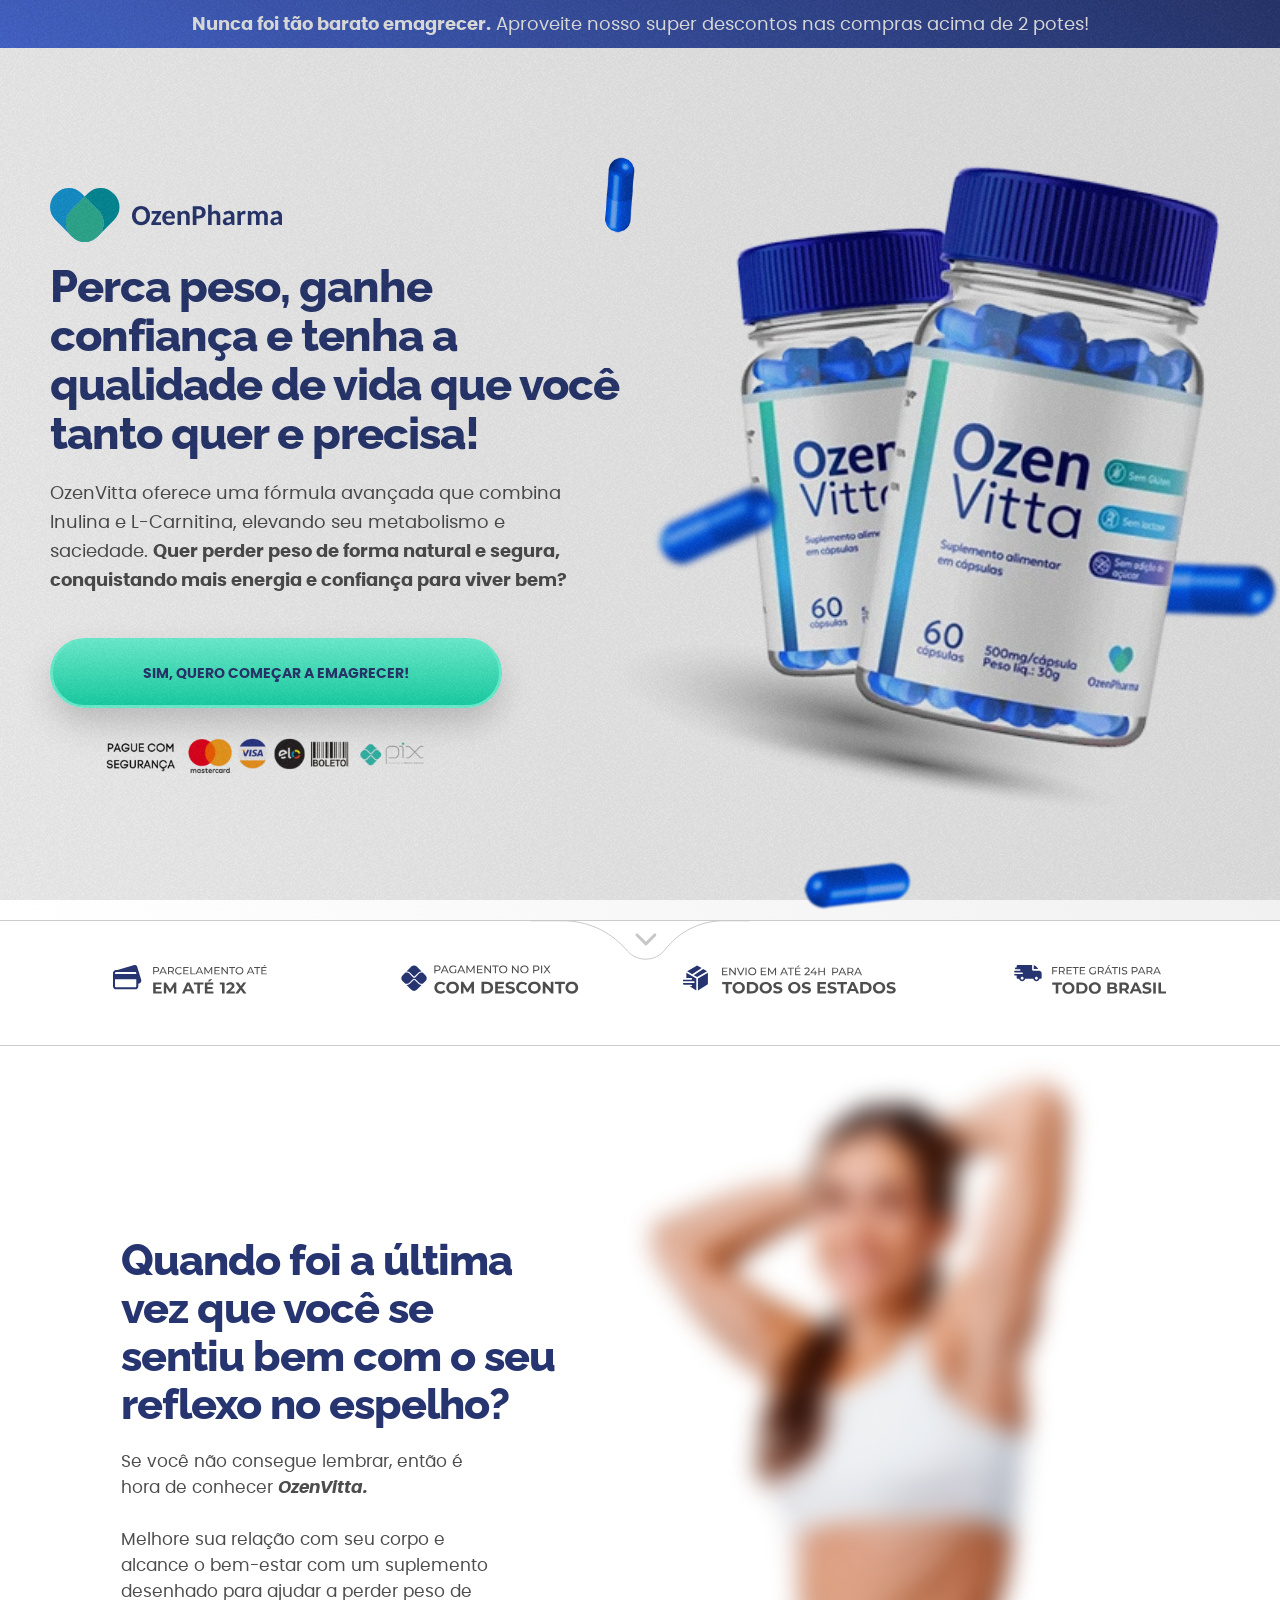
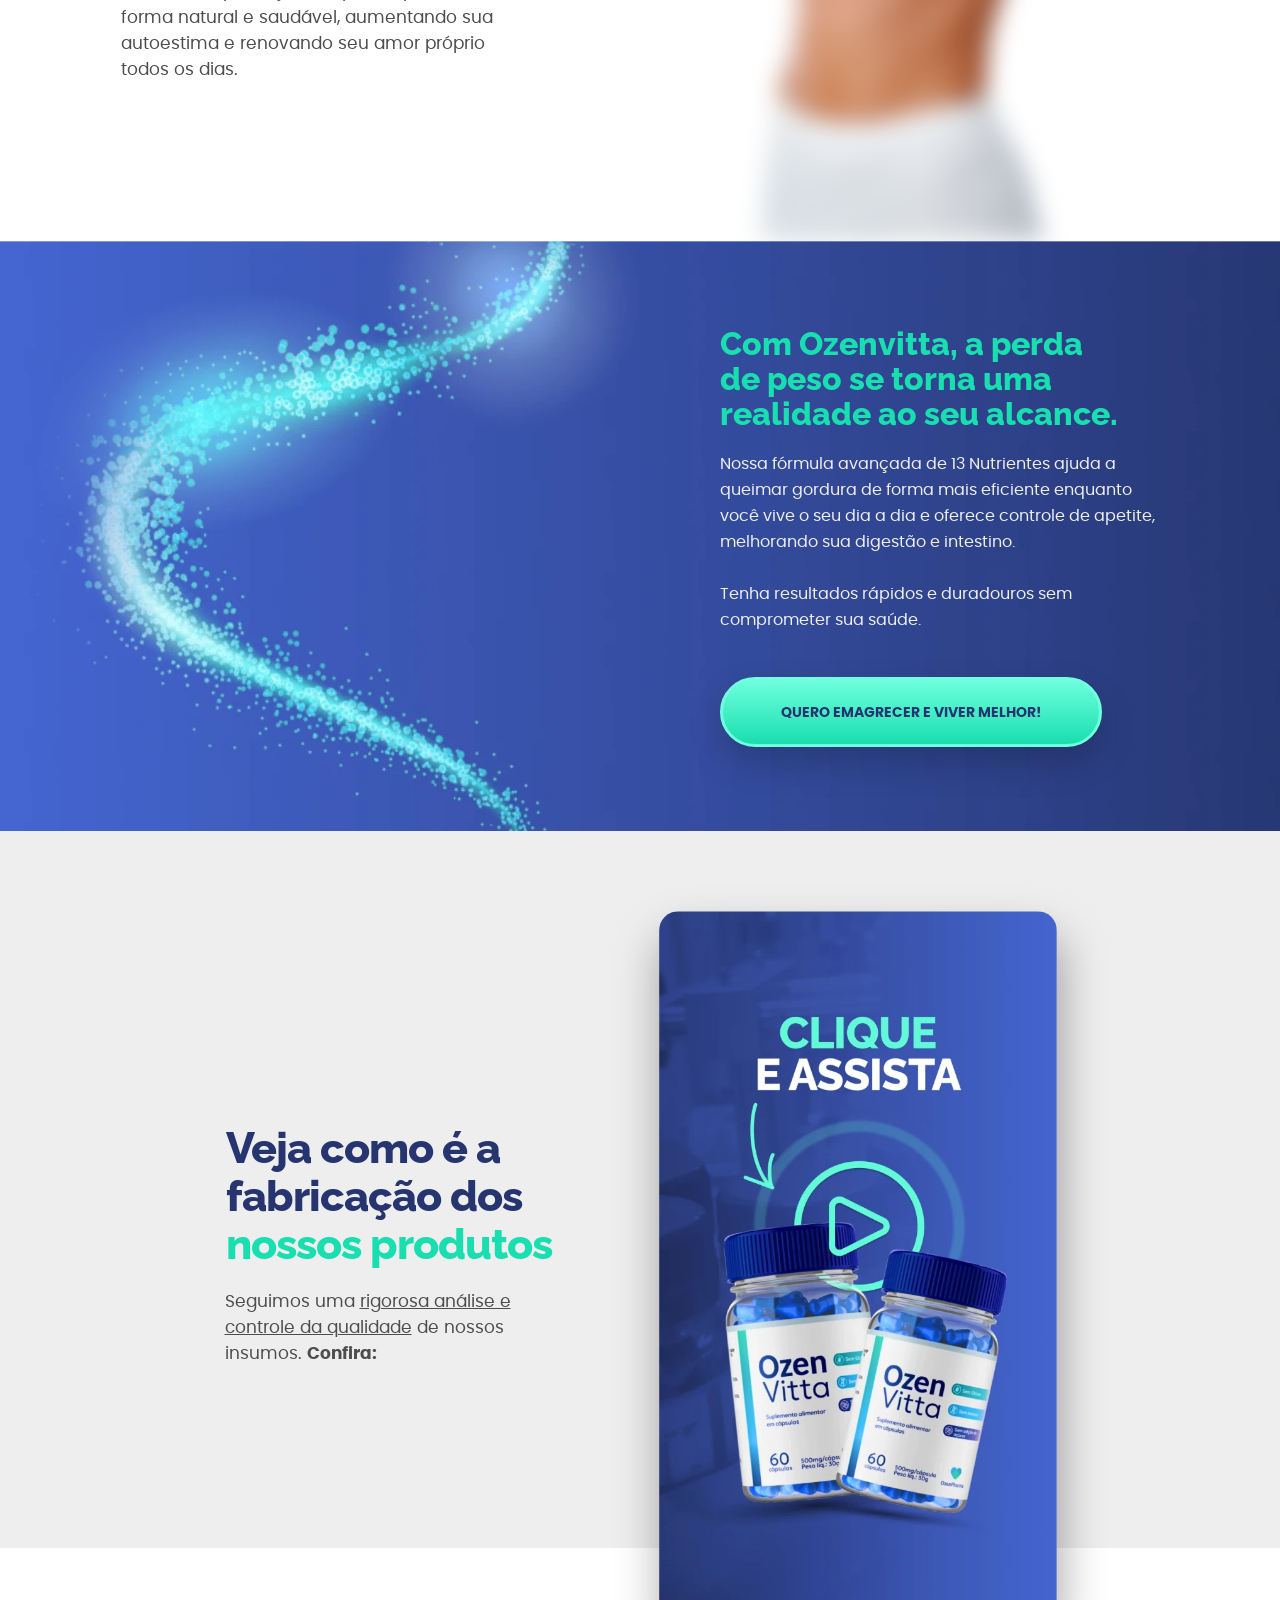
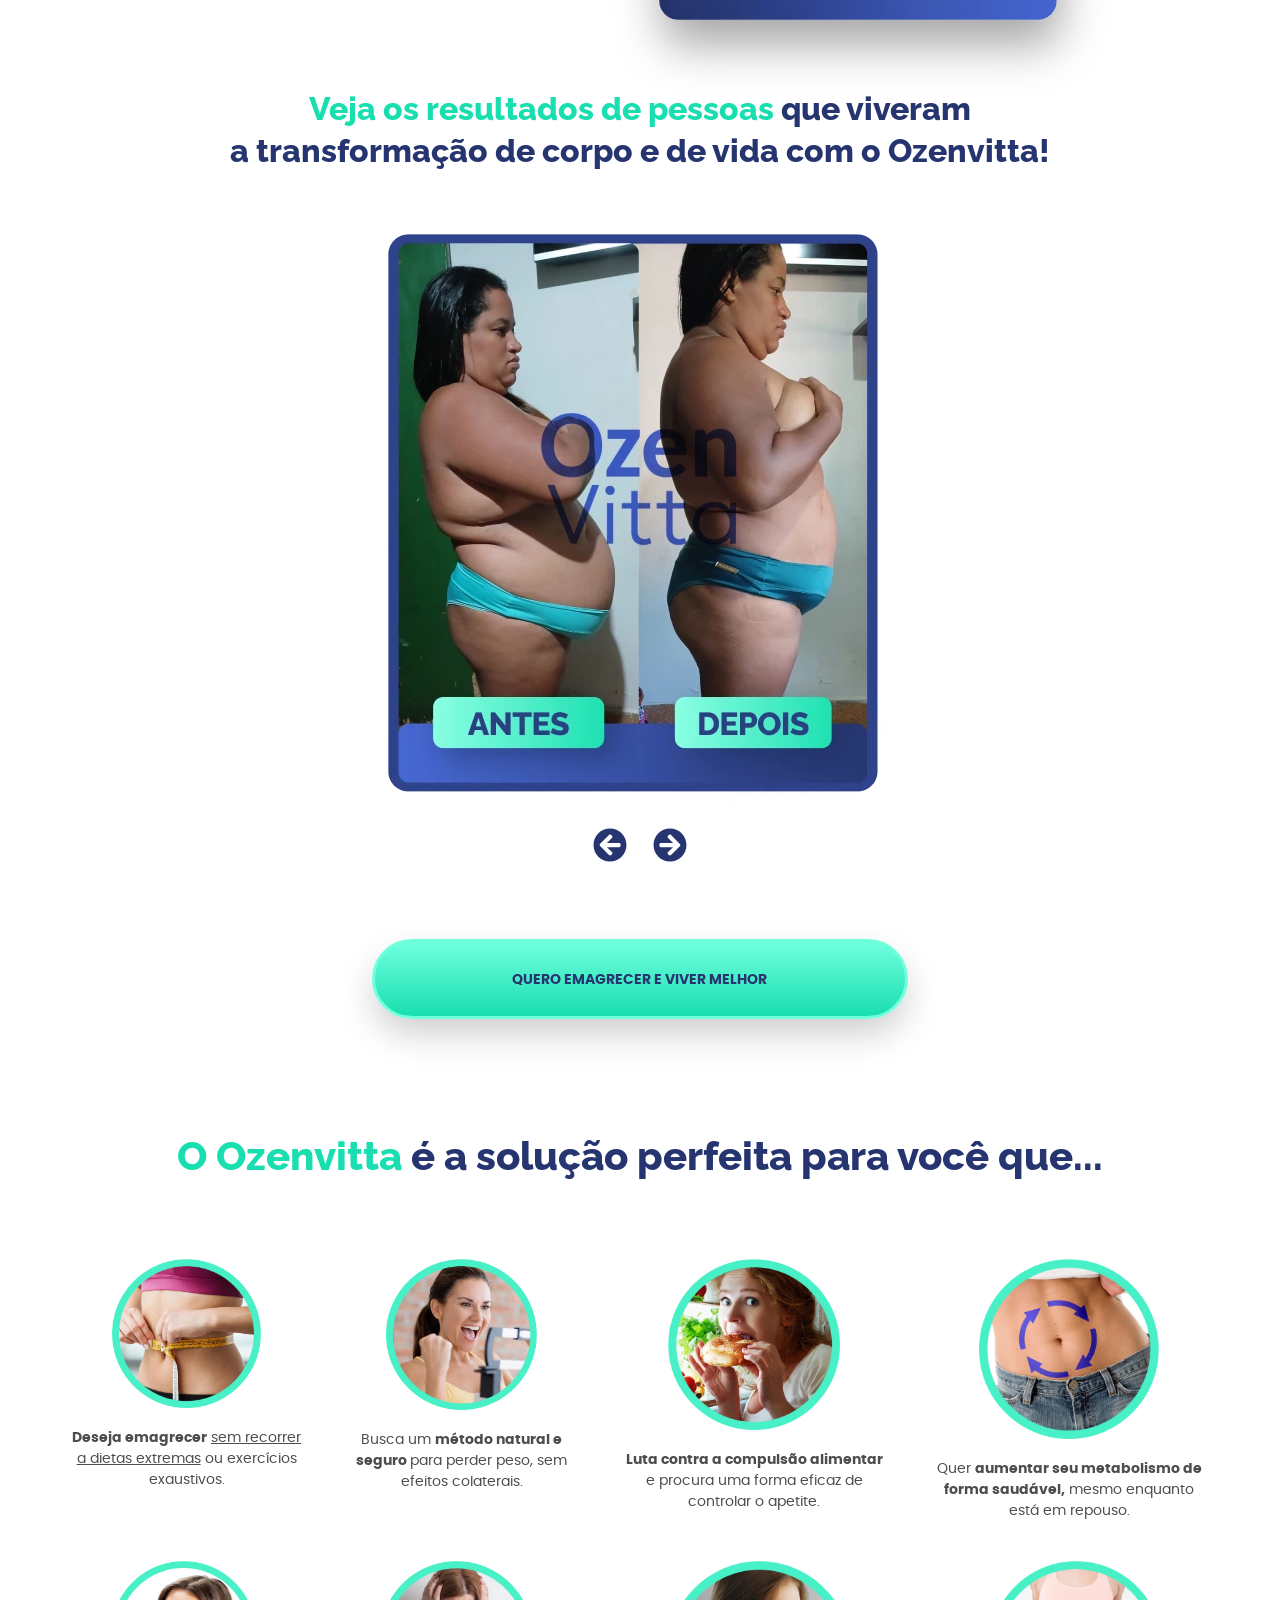
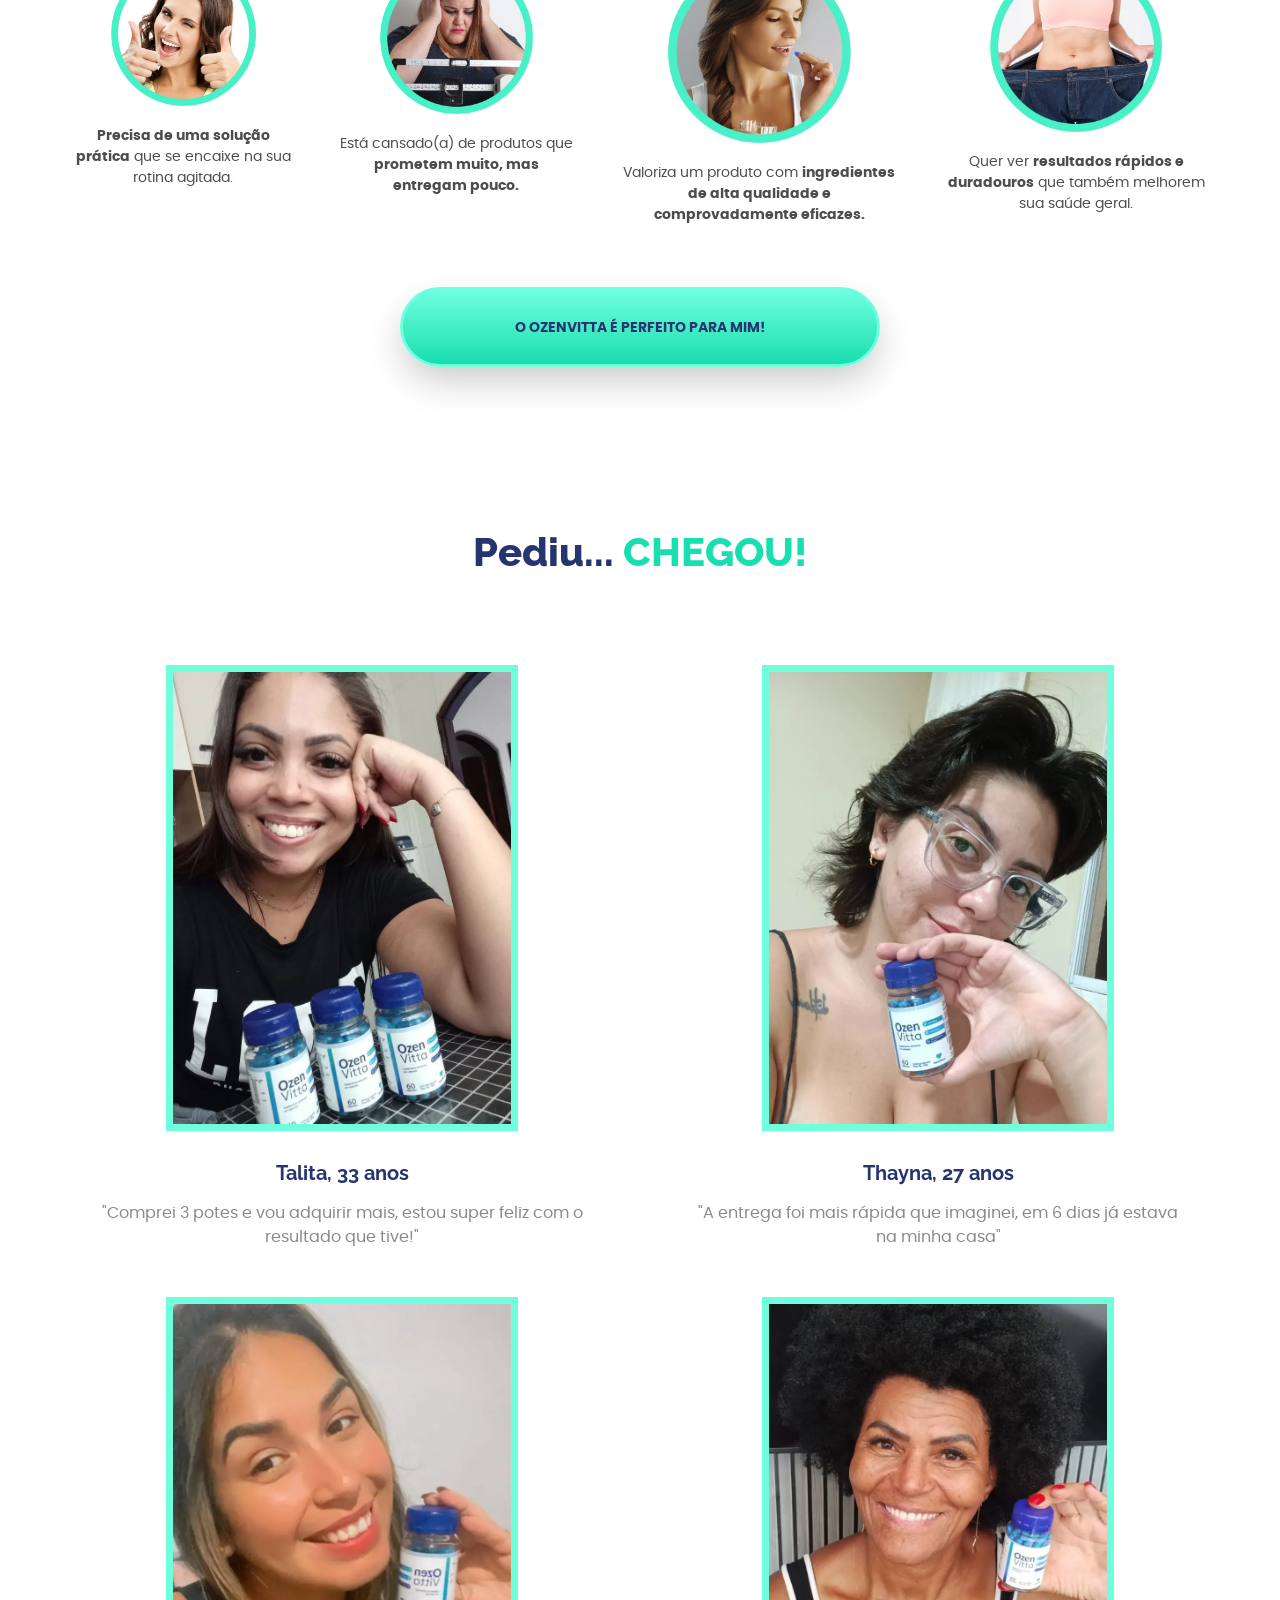
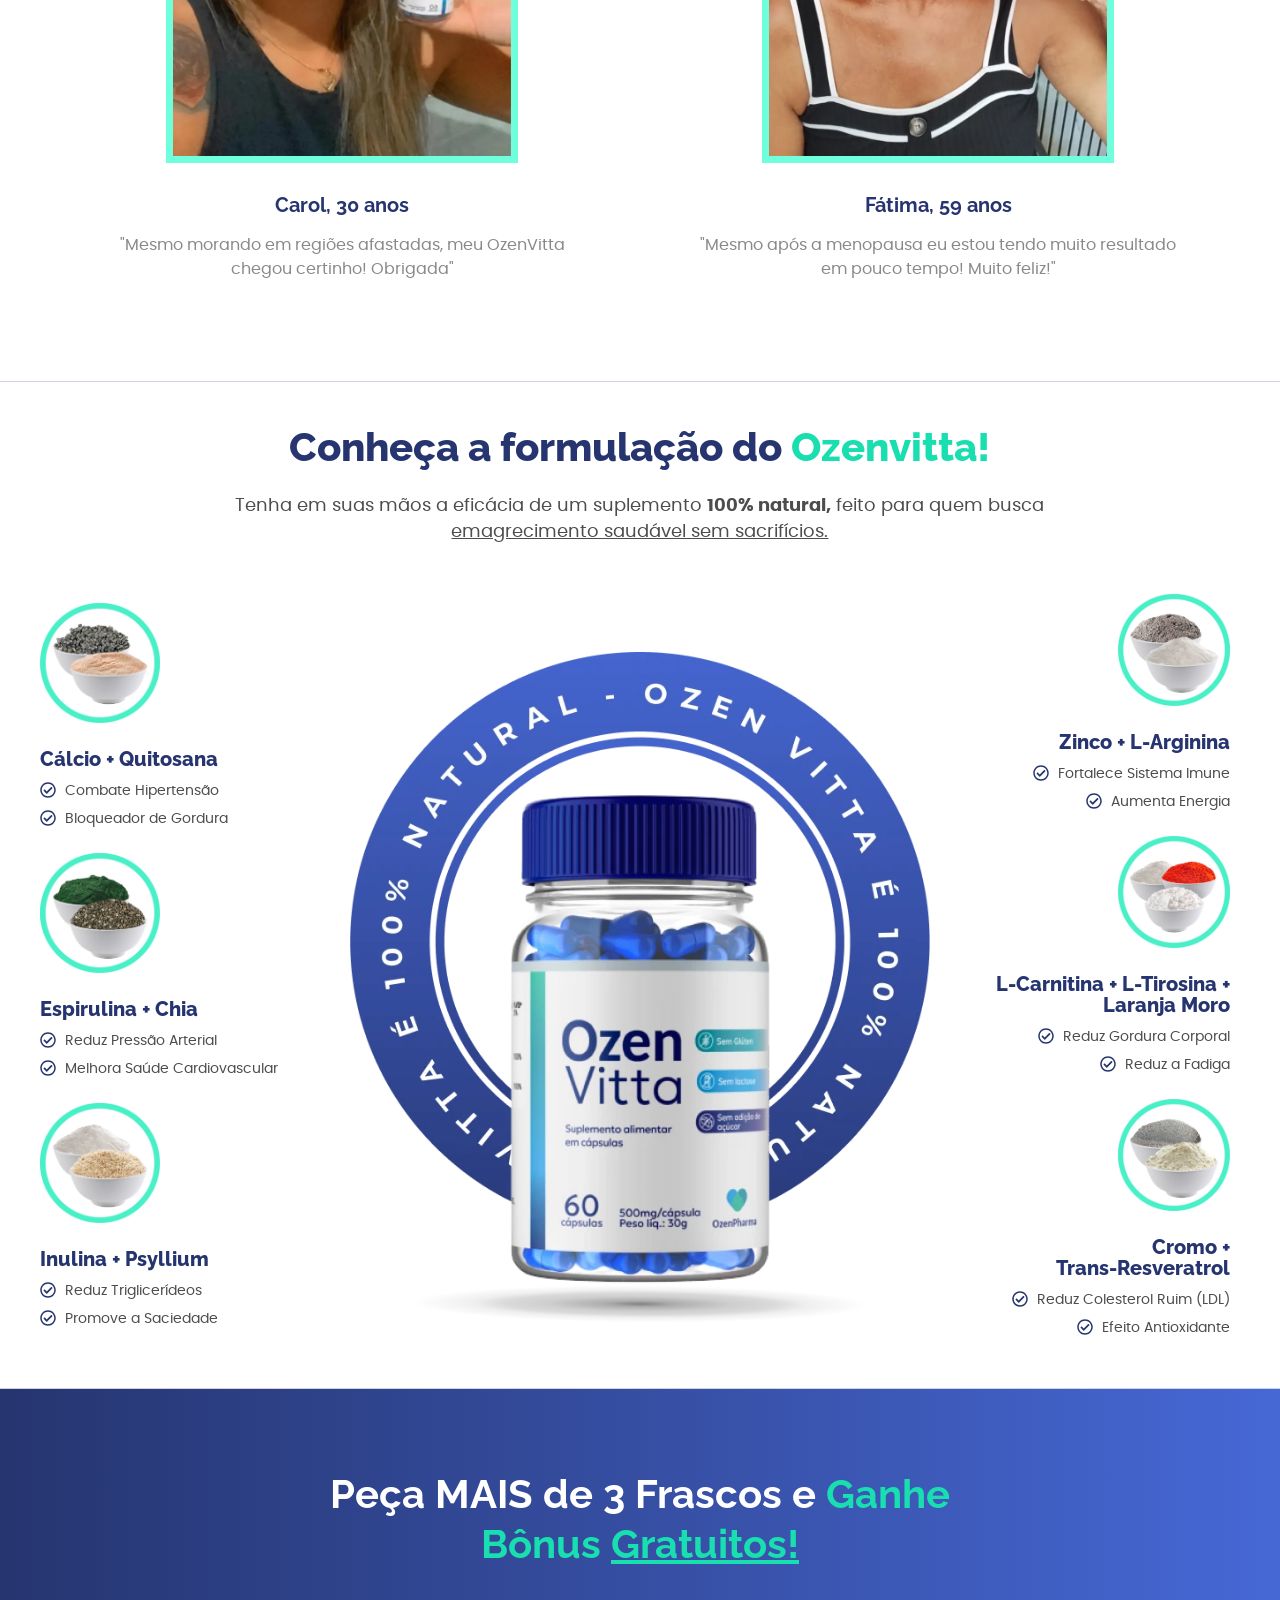
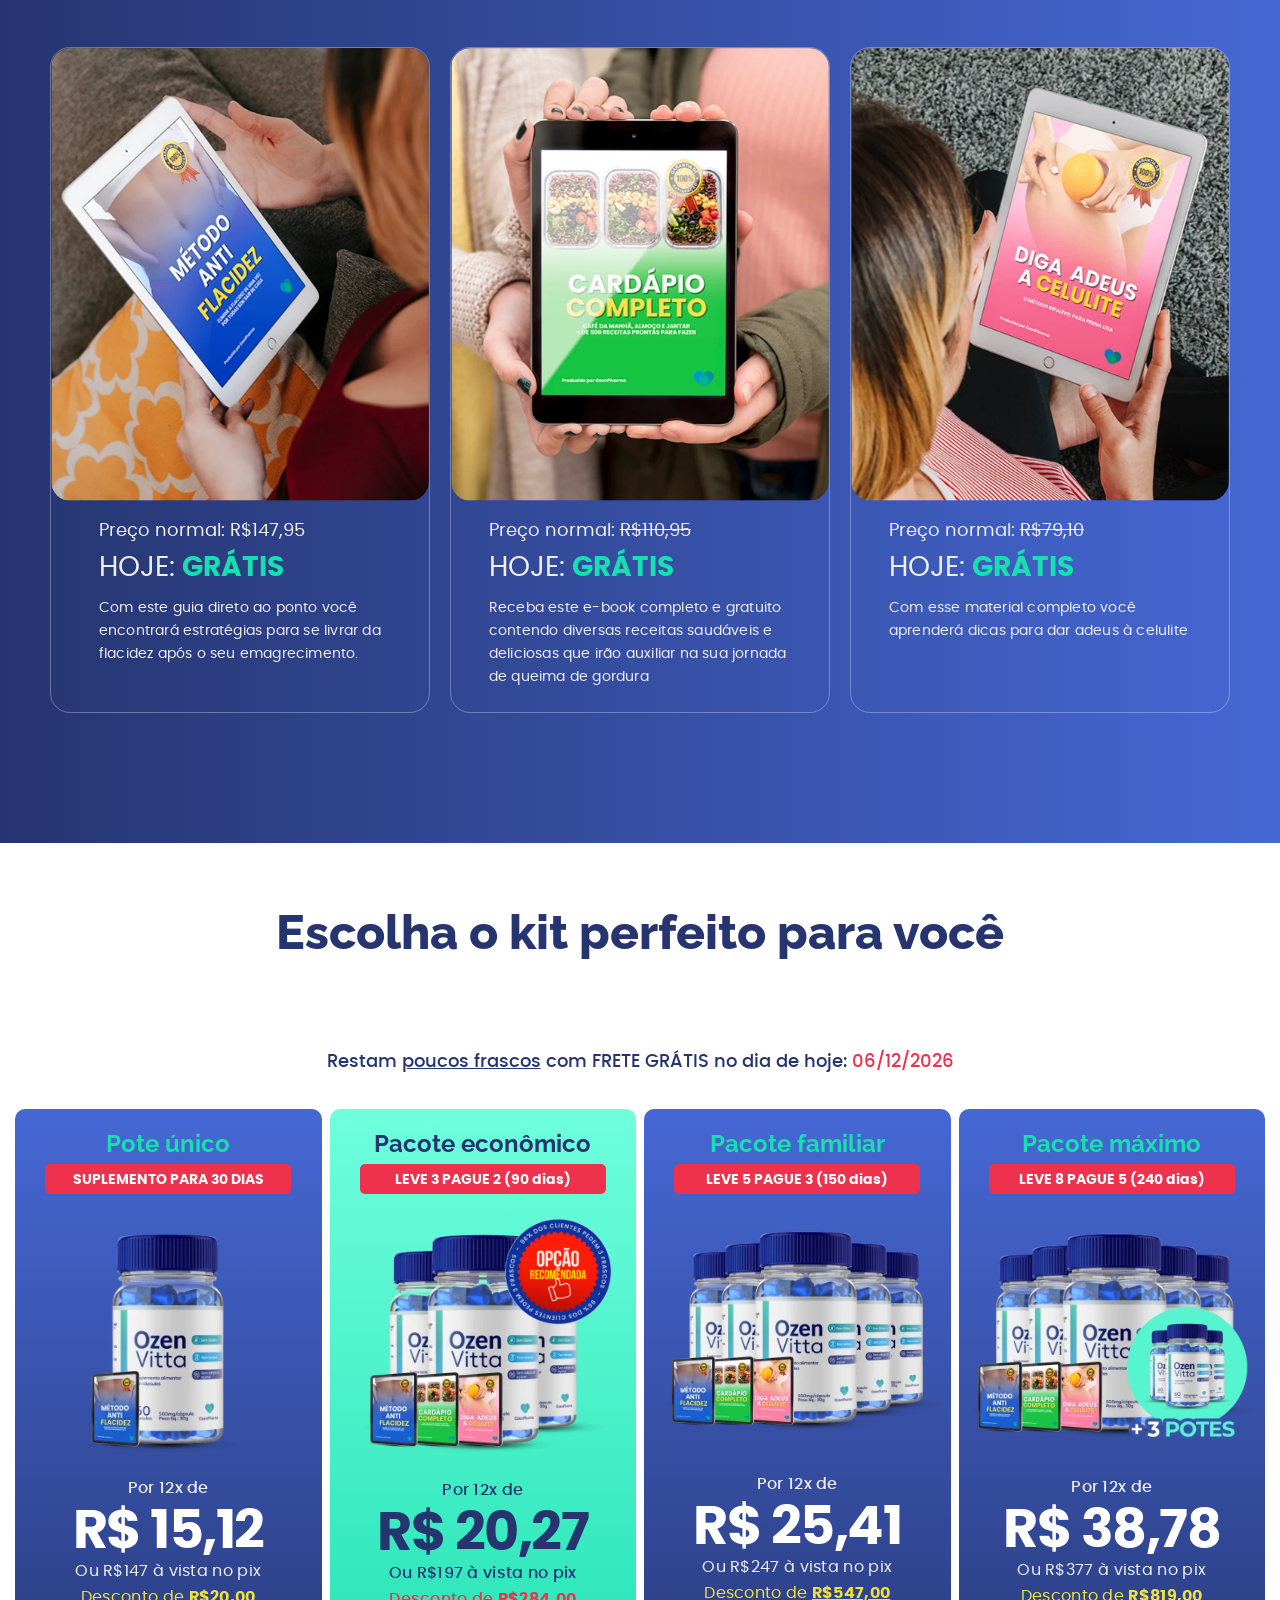
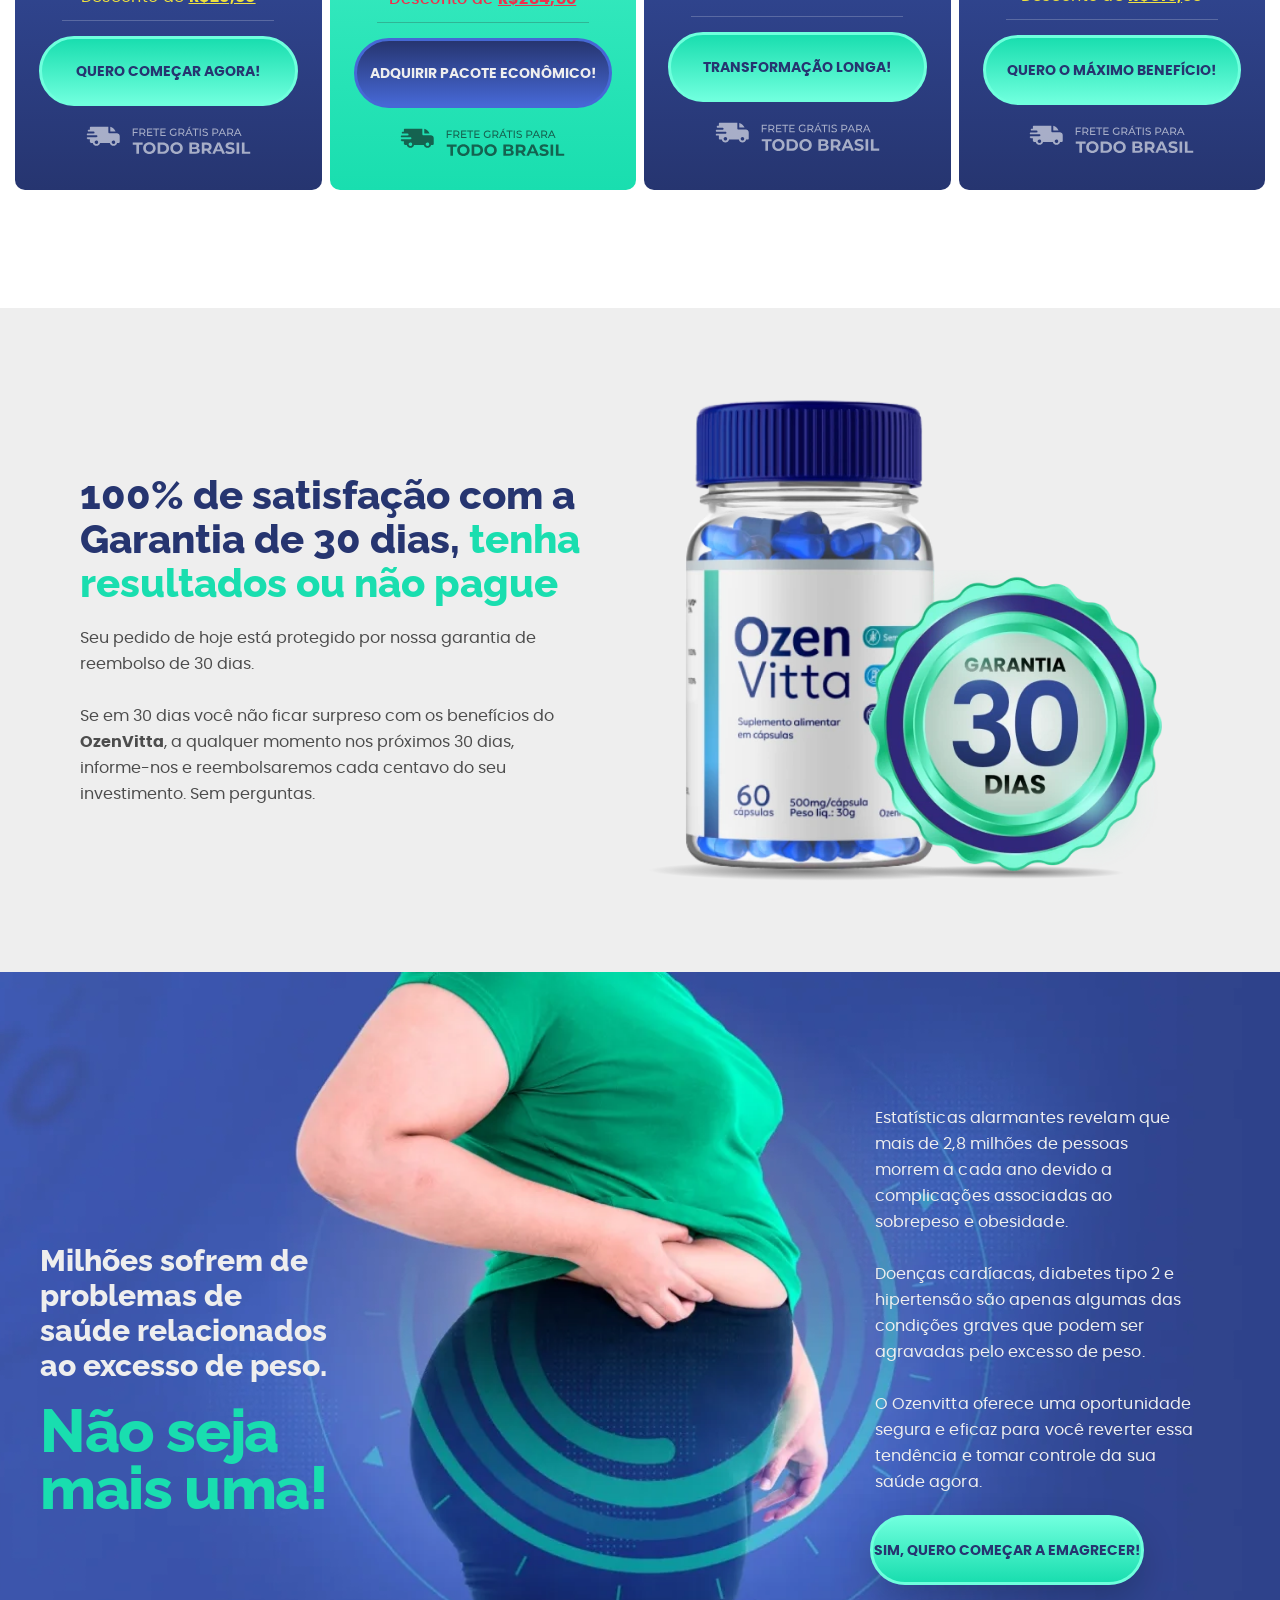
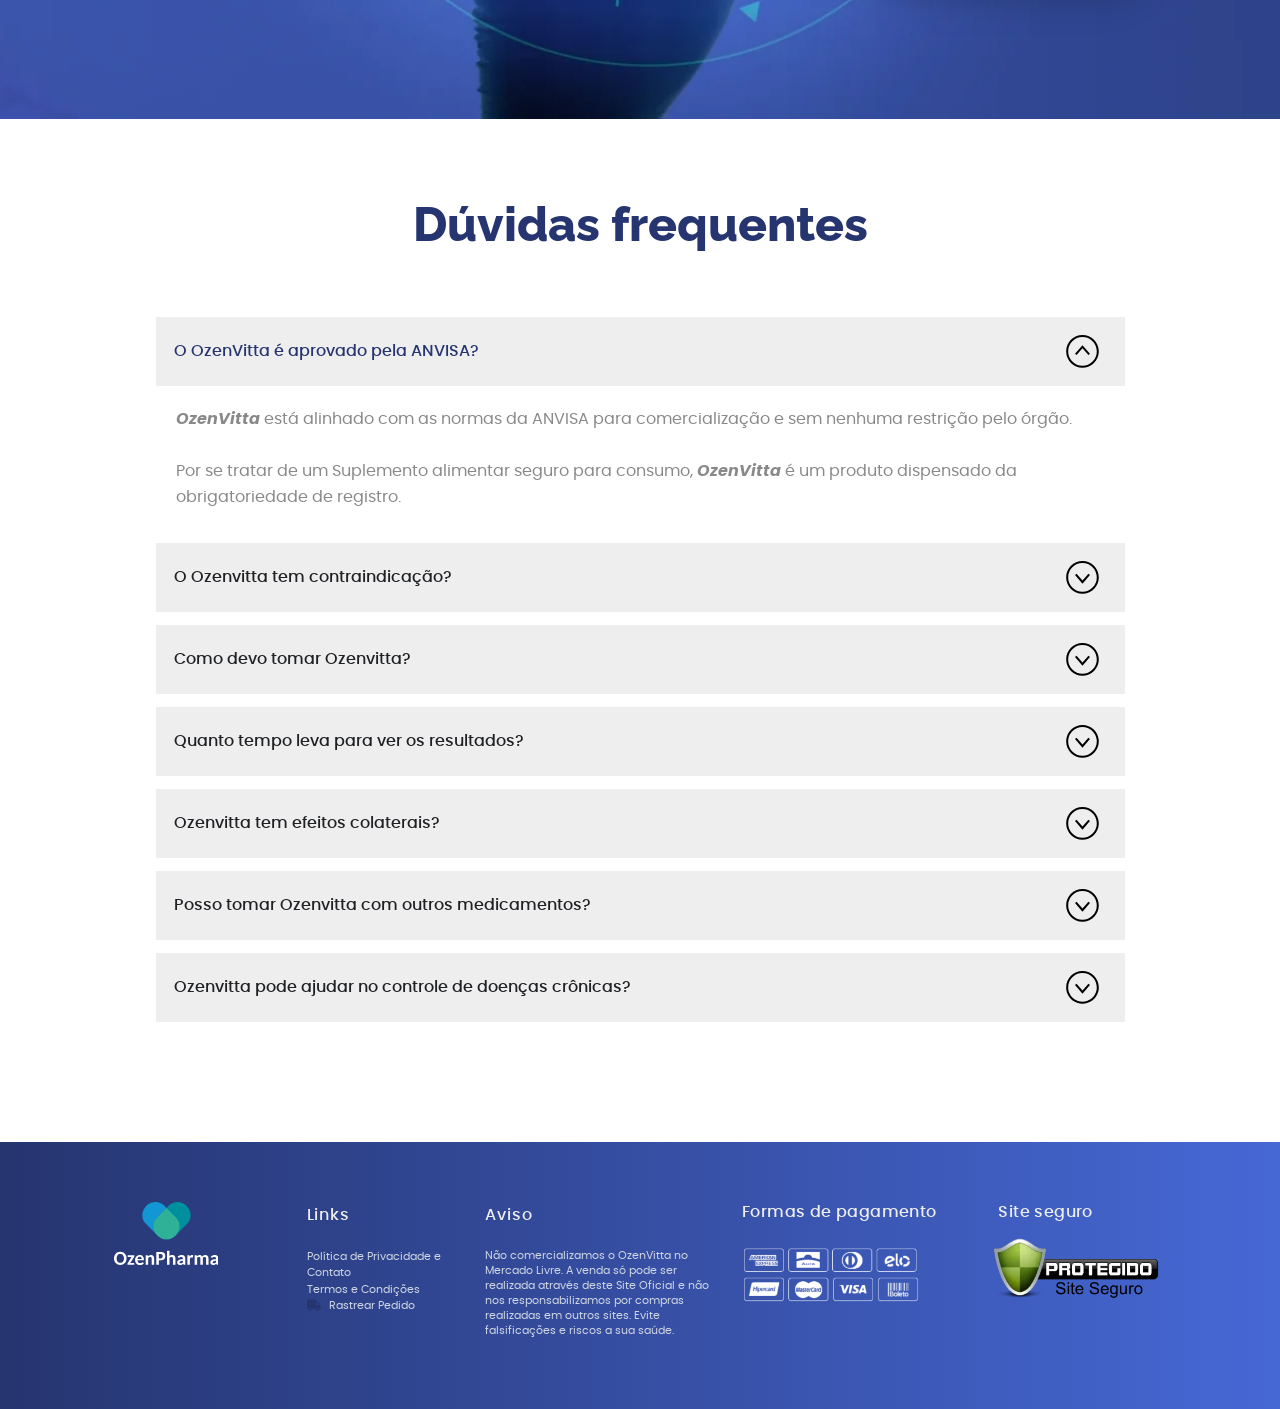
==== commit f6c5082c: "feat: apply SEO, Security, and Performance optimizations" ====
--- a/index.html
+++ b/index.html
@@ -3,6 +3,12 @@
 
 <head>
 	<meta charset="UTF-8">
+
+	<!-- Security Headers (Fallback via Meta) -->
+	<meta http-equiv="Content-Security-Policy" content="default-src 'self' 'unsafe-inline' 'unsafe-eval' https: data:;">
+	<meta http-equiv="X-Content-Type-Options" content="nosniff">
+	<meta http-equiv="X-Frame-Options" content="SAMEORIGIN">
+	<meta name="referrer" content="strict-origin-when-cross-origin">
 	<style id="litespeed-ccss">
 		:root {
 			--wp--preset--aspect-ratio--square: 1;
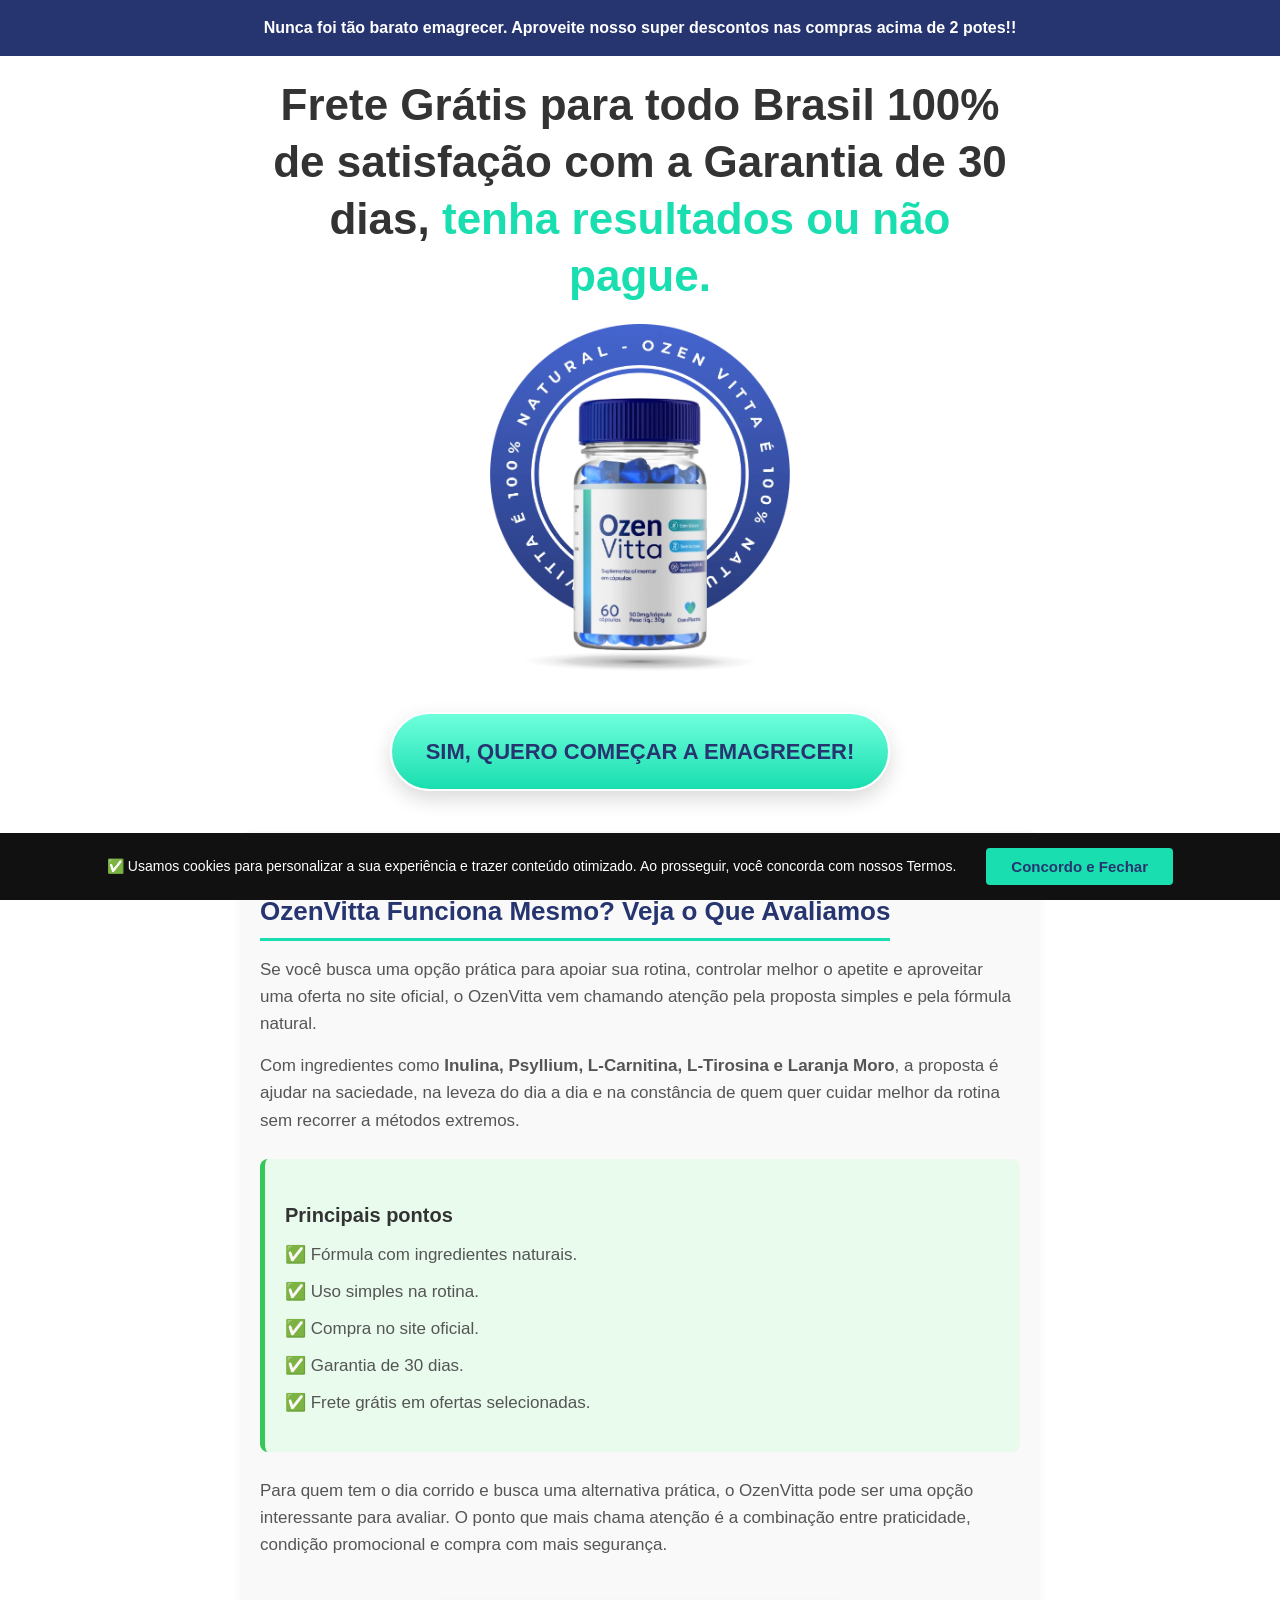
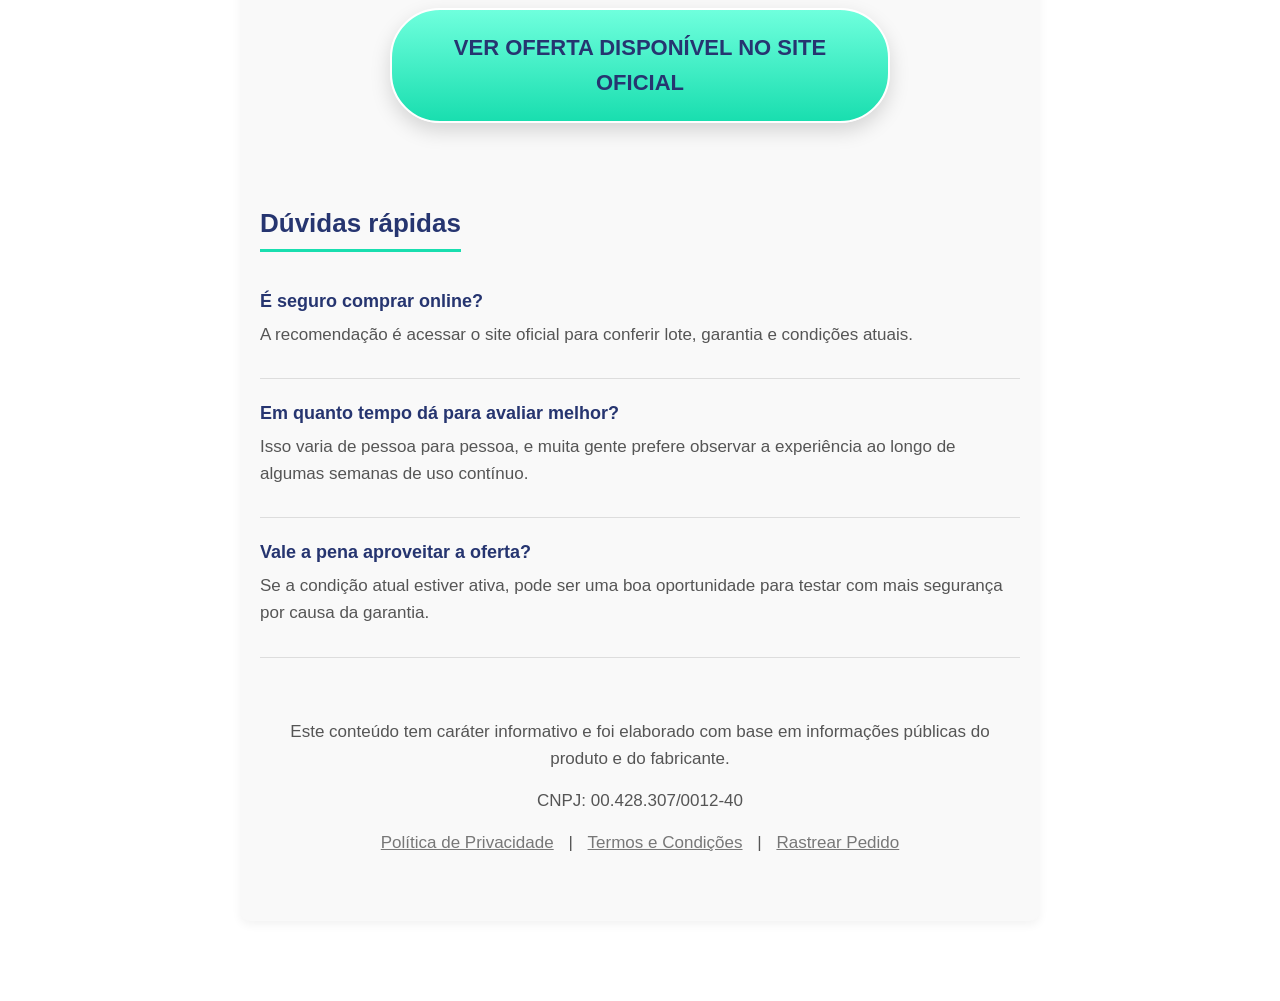
==== commit 0d1da980: "fix(routing): set presell as index and redirect to sales page" ====
--- a/index.html
+++ b/index.html
@@ -2,7055 +2,386 @@
 <html lang="pt-BR">
 
 <head>
-	<meta charset="UTF-8">
-
-	<!-- Security Headers (Fallback via Meta) -->
-	<meta http-equiv="Content-Security-Policy" content="default-src 'self' 'unsafe-inline' 'unsafe-eval' https: data:;">
-	<meta http-equiv="X-Content-Type-Options" content="nosniff">
-	<meta http-equiv="X-Frame-Options" content="SAMEORIGIN">
-	<meta name="referrer" content="strict-origin-when-cross-origin">
-	<style id="litespeed-ccss">
-		:root {
-			--wp--preset--aspect-ratio--square: 1;
-			--wp--preset--aspect-ratio--4-3: 4/3;
-			--wp--preset--aspect-ratio--3-4: 3/4;
-			--wp--preset--aspect-ratio--3-2: 3/2;
-			--wp--preset--aspect-ratio--2-3: 2/3;
-			--wp--preset--aspect-ratio--16-9: 16/9;
-			--wp--preset--aspect-ratio--9-16: 9/16;
-			--wp--preset--color--black: #000;
-			--wp--preset--color--cyan-bluish-gray: #abb8c3;
-			--wp--preset--color--white: #fff;
-			--wp--preset--color--pale-pink: #f78da7;
-			--wp--preset--color--vivid-red: #cf2e2e;
-			--wp--preset--color--luminous-vivid-orange: #ff6900;
-			--wp--preset--color--luminous-vivid-amber: #fcb900;
-			--wp--preset--color--light-green-cyan: #7bdcb5;
-			--wp--preset--color--vivid-green-cyan: #00d084;
-			--wp--preset--color--pale-cyan-blue: #8ed1fc;
-			--wp--preset--color--vivid-cyan-blue: #0693e3;
-			--wp--preset--color--vivid-purple: #9b51e0;
-			--wp--preset--gradient--vivid-cyan-blue-to-vivid-purple: linear-gradient(135deg, rgba(6, 147, 227, 1) 0%, #9b51e0 100%);
-			--wp--preset--gradient--light-green-cyan-to-vivid-green-cyan: linear-gradient(135deg, #7adcb4 0%, #00d082 100%);
-			--wp--preset--gradient--luminous-vivid-amber-to-luminous-vivid-orange: linear-gradient(135deg, rgba(252, 185, 0, 1) 0%, rgba(255, 105, 0, 1) 100%);
-			--wp--preset--gradient--luminous-vivid-orange-to-vivid-red: linear-gradient(135deg, rgba(255, 105, 0, 1) 0%, #cf2e2e 100%);
-			--wp--preset--gradient--very-light-gray-to-cyan-bluish-gray: linear-gradient(135deg, #eee 0%, #a9b8c3 100%);
-			--wp--preset--gradient--cool-to-warm-spectrum: linear-gradient(135deg, #4aeadc 0%, #9778d1 20%, #cf2aba 40%, #ee2c82 60%, #fb6962 80%, #fef84c 100%);
-			--wp--preset--gradient--blush-light-purple: linear-gradient(135deg, #ffceec 0%, #9896f0 100%);
-			--wp--preset--gradient--blush-bordeaux: linear-gradient(135deg, #fecda5 0%, #fe2d2d 50%, #6b003e 100%);
-			--wp--preset--gradient--luminous-dusk: linear-gradient(135deg, #ffcb70 0%, #c751c0 50%, #4158d0 100%);
-			--wp--preset--gradient--pale-ocean: linear-gradient(135deg, #fff5cb 0%, #b6e3d4 50%, #33a7b5 100%);
-			--wp--preset--gradient--electric-grass: linear-gradient(135deg, #caf880 0%, #71ce7e 100%);
-			--wp--preset--gradient--midnight: linear-gradient(135deg, #020381 0%, #2874fc 100%);
-			--wp--preset--font-size--small: 13px;
-			--wp--preset--font-size--medium: 20px;
-			--wp--preset--font-size--large: 36px;
-			--wp--preset--font-size--x-large: 42px;
-			--wp--preset--spacing--20: .44rem;
-			--wp--preset--spacing--30: .67rem;
-			--wp--preset--spacing--40: 1rem;
-			--wp--preset--spacing--50: 1.5rem;
-			--wp--preset--spacing--60: 2.25rem;
-			--wp--preset--spacing--70: 3.38rem;
-			--wp--preset--spacing--80: 5.06rem;
-			--wp--preset--shadow--natural: 6px 6px 9px rgba(0, 0, 0, .2);
-			--wp--preset--shadow--deep: 12px 12px 50px rgba(0, 0, 0, .4);
-			--wp--preset--shadow--sharp: 6px 6px 0px rgba(0, 0, 0, .2);
-			--wp--preset--shadow--outlined: 6px 6px 0px -3px rgba(255, 255, 255, 1), 6px 6px rgba(0, 0, 0, 1);
-			--wp--preset--shadow--crisp: 6px 6px 0px rgba(0, 0, 0, 1)
-		}
-
-		html {
-			line-height: 1.15;
-			-webkit-text-size-adjust: 100%
-		}
-
-		*,
-		:after,
-		:before {
-			box-sizing: border-box
-		}
-
-		body {
-			margin: 0;
-			font-family: -apple-system, BlinkMacSystemFont, Segoe UI, Roboto, Helvetica Neue, Arial, Noto Sans, sans-serif, Apple Color Emoji, Segoe UI Emoji, Segoe UI Symbol, Noto Color Emoji;
-			font-size: 1rem;
-			font-weight: 400;
-			line-height: 1.5;
-			color: #333;
-			background-color: #fff;
-			-webkit-font-smoothing: antialiased;
-			-moz-osx-font-smoothing: grayscale
-		}
-
-		h2 {
-			margin-block-start: .5rem;
-			margin-block-end: 1rem;
-			font-family: inherit;
-			font-weight: 500;
-			line-height: 1.2;
-			color: inherit
-		}
-
-		h2 {
-			font-size: 2rem
-		}
-
-		a {
-			background-color: transparent;
-			text-decoration: none;
-			color: #c36
-		}
-
-		b {
-			font-weight: bolder
-		}
-
-		img {
-			border-style: none;
-			height: auto;
-			max-width: 100%
-		}
-
-		::-webkit-file-upload-button {
-			-webkit-appearance: button;
-			font: inherit
-		}
-
-		li,
-		ul {
-			margin-block-start: 0;
-			margin-block-end: 0;
-			border: 0;
-			outline: 0;
-			font-size: 100%;
-			vertical-align: baseline;
-			background: 0 0
-		}
-
-		.elementor *,
-		.elementor :after,
-		.elementor :before {
-			box-sizing: border-box
-		}
-
-		.elementor a {
-			box-shadow: none;
-			text-decoration: none
-		}
-
-		.elementor img {
-			height: auto;
-			max-width: 100%;
-			border: none;
-			border-radius: 0;
-			box-shadow: none
-		}
-
-		.e-con>.elementor-element.elementor-absolute {
-			position: absolute
-		}
-
-		.elementor-element {
-			--flex-direction: initial;
-			--flex-wrap: initial;
-			--justify-content: initial;
-			--align-items: initial;
-			--align-content: initial;
-			--gap: initial;
-			--flex-basis: initial;
-			--flex-grow: initial;
-			--flex-shrink: initial;
-			--order: initial;
-			--align-self: initial;
-			flex-basis: var(--flex-basis);
-			flex-grow: var(--flex-grow);
-			flex-shrink: var(--flex-shrink);
-			order: var(--order);
-			align-self: var(--align-self)
-		}
-
-		.elementor-element.elementor-absolute {
-			z-index: 1
-		}
-
-		.elementor-element:where(.e-con-full, .elementor-widget) {
-			flex-direction: var(--flex-direction);
-			flex-wrap: var(--flex-wrap);
-			justify-content: var(--justify-content);
-			align-items: var(--align-items);
-			align-content: var(--align-content);
-			gap: var(--gap)
-		}
-
-		.elementor-align-justify .elementor-button {
-			width: 100%
-		}
-
-		:root {
-			--page-title-display: block
-		}
-
-		.elementor-widget {
-			position: relative
-		}
-
-		.elementor-widget:not(:last-child) {
-			margin-bottom: 20px
-		}
-
-		.elementor-widget:not(:last-child).elementor-absolute,
-		.elementor-widget:not(:last-child).elementor-widget__width-initial {
-			margin-bottom: 0
-		}
-
-		.e-con {
-			--border-radius: 0;
-			--border-top-width: 0px;
-			--border-right-width: 0px;
-			--border-bottom-width: 0px;
-			--border-left-width: 0px;
-			--border-style: initial;
-			--border-color: initial;
-			--container-widget-width: 100%;
-			--container-widget-height: initial;
-			--container-widget-flex-grow: 0;
-			--container-widget-align-self: initial;
-			--content-width: min(100%, var(--container-max-width, 1140px));
-			--width: 100%;
-			--min-height: initial;
-			--height: auto;
-			--text-align: initial;
-			--margin-top: 0px;
-			--margin-right: 0px;
-			--margin-bottom: 0px;
-			--margin-left: 0px;
-			--padding-top: var(--container-default-padding-top, 10px);
-			--padding-right: var(--container-default-padding-right, 10px);
-			--padding-bottom: var(--container-default-padding-bottom, 10px);
-			--padding-left: var(--container-default-padding-left, 10px);
-			--position: relative;
-			--z-index: revert;
-			--overflow: visible;
-			--gap: var(--widgets-spacing, 20px);
-			--overlay-mix-blend-mode: initial;
-			--overlay-opacity: 1;
-			--e-con-grid-template-columns: repeat(3, 1fr);
-			--e-con-grid-template-rows: repeat(2, 1fr);
-			position: var(--position);
-			width: var(--width);
-			min-width: 0;
-			min-height: var(--min-height);
-			height: var(--height);
-			border-radius: var(--border-radius);
-			z-index: var(--z-index);
-			overflow: var(--overflow);
-			--flex-wrap-mobile: wrap;
-			margin-block-start: var(--margin-block-start);
-			margin-inline-end: var(--margin-inline-end);
-			margin-block-end: var(--margin-block-end);
-			margin-inline-start: var(--margin-inline-start);
-			padding-inline-start: var(--padding-inline-start);
-			padding-inline-end: var(--padding-inline-end);
-			--margin-block-start: var(--margin-top);
-			--margin-block-end: var(--margin-bottom);
-			--margin-inline-start: var(--margin-left);
-			--margin-inline-end: var(--margin-right);
-			--padding-inline-start: var(--padding-left);
-			--padding-inline-end: var(--padding-right);
-			--padding-block-start: var(--padding-top);
-			--padding-block-end: var(--padding-bottom);
-			--border-block-start-width: var(--border-top-width);
-			--border-block-end-width: var(--border-bottom-width);
-			--border-inline-start-width: var(--border-left-width);
-			--border-inline-end-width: var(--border-right-width)
-		}
-
-		.e-con.e-flex {
-			--flex-direction: column;
-			--flex-basis: auto;
-			--flex-grow: 0;
-			--flex-shrink: 1;
-			flex: var(--flex-grow) var(--flex-shrink) var(--flex-basis)
-		}
-
-		.e-con-full,
-		.e-con>.e-con-inner {
-			text-align: var(--text-align);
-			padding-block-start: var(--padding-block-start);
-			padding-block-end: var(--padding-block-end)
-		}
-
-		.e-con-full.e-flex,
-		.e-con.e-flex>.e-con-inner {
-			flex-direction: var(--flex-direction)
-		}
-
-		.e-con,
-		.e-con>.e-con-inner {
-			display: var(--display)
-		}
-
-		.e-con-boxed.e-flex {
-			flex-direction: column;
-			flex-wrap: nowrap;
-			justify-content: normal;
-			align-items: normal;
-			align-content: normal
-		}
-
-		.e-con-boxed {
-			text-align: initial;
-			gap: initial
-		}
-
-		.e-con.e-flex>.e-con-inner {
-			flex-wrap: var(--flex-wrap);
-			justify-content: var(--justify-content);
-			align-items: var(--align-items);
-			align-content: var(--align-content);
-			flex-basis: auto;
-			flex-grow: 1;
-			flex-shrink: 1;
-			align-self: auto
-		}
-
-		.e-con>.e-con-inner {
-			gap: var(--gap);
-			width: 100%;
-			max-width: var(--content-width);
-			margin: 0 auto;
-			padding-inline-start: 0;
-			padding-inline-end: 0;
-			height: 100%
-		}
-
-		:is(.elementor-section-wrap, [data-elementor-id])>.e-con {
-			--margin-left: auto;
-			--margin-right: auto;
-			max-width: min(100%, var(--width))
-		}
-
-		.e-con .elementor-widget.elementor-widget {
-			margin-block-end: 0
-		}
-
-		.e-con:before {
-			content: var(--background-overlay);
-			display: block;
-			position: absolute;
-			mix-blend-mode: var(--overlay-mix-blend-mode);
-			opacity: var(--overlay-opacity);
-			border-radius: var(--border-radius);
-			border-style: var(--border-style);
-			border-color: var(--border-color);
-			border-block-start-width: var(--border-block-start-width);
-			border-inline-end-width: var(--border-inline-end-width);
-			border-block-end-width: var(--border-block-end-width);
-			border-inline-start-width: var(--border-inline-start-width);
-			top: calc(0px - var(--border-top-width));
-			left: calc(0px - var(--border-left-width));
-			width: max(100% + var(--border-left-width) + var(--border-right-width), 100%);
-			height: max(100% + var(--border-top-width) + var(--border-bottom-width), 100%)
-		}
-
-		.e-con .elementor-widget {
-			min-width: 0
-		}
-
-		.e-con>.e-con-inner>.elementor-widget>.elementor-widget-container,
-		.e-con>.elementor-widget>.elementor-widget-container {
-			height: 100%
-		}
-
-		.e-con.e-con>.e-con-inner>.elementor-widget,
-		.elementor.elementor .e-con>.elementor-widget {
-			max-width: 100%
-		}
-
-		@media (max-width:767px) {
-			.e-con.e-flex {
-				--width: 100%;
-				--flex-wrap: var(--flex-wrap-mobile)
-			}
-		}
-
-		.elementor-heading-title {
-			padding: 0;
-			margin: 0;
-			line-height: 1
-		}
-
-		.elementor-button {
-			display: inline-block;
-			line-height: 1;
-			background-color: #69727d;
-			font-size: 15px;
-			padding: 12px 24px;
-			border-radius: 3px;
-			color: #fff;
-			fill: #fff;
-			text-align: center
-		}
-
-		.elementor-button:visited {
-			color: #fff
-		}
-
-		.elementor-button-content-wrapper {
-			display: flex;
-			justify-content: center;
-			flex-direction: row;
-			gap: 5px
-		}
-
-		.elementor-button-text {
-			display: inline-block
-		}
-
-		.elementor-button span {
-			text-decoration: inherit
-		}
-
-		.page-template-elementor_canvas.elementor-page:before {
-			display: none
-		}
-
-		.elementor .elementor-element ul.elementor-icon-list-items {
-			padding: 0
-		}
-
-		@media (max-width:767px) {
-			.elementor .elementor-hidden-mobile {
-				display: none
-			}
-		}
-
-		@media (min-width:768px) and (max-width:880px) {
-			.elementor .elementor-hidden-mobile_extra {
-				display: none
-			}
-		}
-
-		@media (min-width:881px) and (max-width:1024px) {
-			.elementor .elementor-hidden-tablet {
-				display: none
-			}
-		}
-
-		@media (min-width:1025px) and (max-width:1200px) {
-			.elementor .elementor-hidden-tablet_extra {
-				display: none
-			}
-		}
-
-		@media (min-width:1201px) and (max-width:1366px) {
-			.elementor .elementor-hidden-laptop {
-				display: none
-			}
-		}
-
-		@media (min-width:1367px) and (max-width:2399px) {
-			.elementor .elementor-hidden-desktop {
-				display: none
-			}
-		}
-
-		@media (min-width:2400px) {
-			.elementor .elementor-hidden-widescreen {
-				display: none
-			}
-		}
-
-		.elementor-kit-11 {
-			--e-global-color-primary: #263570;
-			--e-global-color-secondary: #19deaf;
-			--e-global-color-text: #6fffdd;
-			--e-global-color-accent: #4d4d4d;
-			--e-global-color-81c7028: #898989;
-			--e-global-color-065031a: #eee;
-			--e-global-typography-primary-font-family: "Raleway";
-			--e-global-typography-primary-font-weight: 600;
-			--e-global-typography-secondary-font-family: "Poppins";
-			--e-global-typography-secondary-font-weight: 400;
-			--e-global-typography-text-font-family: "Poppins";
-			--e-global-typography-text-font-weight: 400;
-			--e-global-typography-accent-font-family: "Poppins";
-			--e-global-typography-accent-font-weight: 500
-		}
-
-		.e-con {
-			--container-max-width: 1140px
-		}
-
-		.elementor-widget:not(:last-child) {
-			margin-block-end: 20px
-		}
-
-		.elementor-element {
-			--widgets-spacing: 20px 20px
-		}
-
-		@media (max-width:1024px) {
-			.e-con {
-				--container-max-width: 1024px
-			}
-		}
-
-		@media (max-width:767px) {
-			.e-con {
-				--container-max-width: 767px
-			}
-		}
-
-		:root {
-			--swiper-theme-color: #007aff
-		}
-
-		:root {
-			--swiper-navigation-size: 44px
-		}
-
-		.elementor-element {
-			--swiper-theme-color: #000;
-			--swiper-navigation-size: 44px;
-			--swiper-pagination-bullet-size: 6px;
-			--swiper-pagination-bullet-horizontal-gap: 6px
-		}
-
-		.elementor-icon-list-items .elementor-icon-list-item .elementor-icon-list-text {
-			display: inline-block
-		}
-
-		.elementor-widget-heading .elementor-heading-title {
-			color: var(--e-global-color-primary)
-		}
-
-		.elementor-widget-button .elementor-button {
-			background-color: var(--e-global-color-accent)
-		}
-
-		.elementor-widget-icon-list .elementor-icon-list-item:not(:last-child):after {
-			border-color: var(--e-global-color-text)
-		}
-
-		.elementor-widget-icon-list .elementor-icon-list-icon svg {
-			fill: var(--e-global-color-primary)
-		}
-
-		.elementor-widget-icon-list .elementor-icon-list-text {
-			color: var(--e-global-color-secondary)
-		}
-
-		.elementor-widget-image {
-			text-align: center
-		}
-
-		.elementor-widget-image img {
-			vertical-align: middle;
-			display: inline-block
-		}
-
-		.elementor-widget .elementor-icon-list-items {
-			list-style-type: none;
-			margin: 0;
-			padding: 0
-		}
-
-		.elementor-widget .elementor-icon-list-item {
-			margin: 0;
-			padding: 0;
-			position: relative
-		}
-
-		.elementor-widget .elementor-icon-list-item:after {
-			position: absolute;
-			bottom: 0;
-			width: 100%
-		}
-
-		.elementor-widget .elementor-icon-list-item {
-			display: flex;
-			font-size: inherit;
-			align-items: var(--icon-vertical-align, center)
-		}
-
-		.elementor-widget .elementor-icon-list-icon+.elementor-icon-list-text {
-			align-self: center;
-			padding-inline-start: 5px
-		}
-
-		.elementor-widget .elementor-icon-list-icon {
-			display: flex;
-			position: relative;
-			top: var(--icon-vertical-offset, initial)
-		}
-
-		.elementor-widget .elementor-icon-list-icon svg {
-			width: var(--e-icon-list-icon-size, 1em);
-			height: var(--e-icon-list-icon-size, 1em)
-		}
-
-		.elementor-widget.elementor-widget-icon-list .elementor-icon-list-icon {
-			text-align: var(--e-icon-list-icon-align)
-		}
-
-		.elementor-widget.elementor-widget-icon-list .elementor-icon-list-icon svg {
-			margin: var(--e-icon-list-icon-margin, 0 calc(var(--e-icon-list-icon-size, 1em)*.25) 0 0)
-		}
-
-		.elementor-widget:not(.elementor-align-right) .elementor-icon-list-item:after {
-			left: 0
-		}
-
-		.elementor-widget:not(.elementor-align-left) .elementor-icon-list-item:after {
-			right: 0
-		}
-
-		@media (min-width:2400px) {
-			.elementor-widget:not(.elementor-widescreen-align-right) .elementor-icon-list-item:after {
-				left: 0
-			}
-
-			.elementor-widget:not(.elementor-widescreen-align-left) .elementor-icon-list-item:after {
-				right: 0
-			}
-		}
-
-		@media (max-width:1366px) {
-			.elementor-widget:not(.elementor-laptop-align-right) .elementor-icon-list-item:after {
-				left: 0
-			}
-
-			.elementor-widget:not(.elementor-laptop-align-left) .elementor-icon-list-item:after {
-				right: 0
-			}
-		}
-
-		@media (max-width:1200px) {
-			.elementor-widget:not(.elementor-tablet_extra-align-right) .elementor-icon-list-item:after {
-				left: 0
-			}
-
-			.elementor-widget:not(.elementor-tablet_extra-align-left) .elementor-icon-list-item:after {
-				right: 0
-			}
-		}
-
-		@media (max-width:1024px) {
-			.elementor-widget:not(.elementor-tablet-align-right) .elementor-icon-list-item:after {
-				left: 0
-			}
-
-			.elementor-widget:not(.elementor-tablet-align-left) .elementor-icon-list-item:after {
-				right: 0
-			}
-		}
-
-		@media (max-width:880px) {
-			.elementor-widget:not(.elementor-mobile_extra-align-right) .elementor-icon-list-item:after {
-				left: 0
-			}
-
-			.elementor-widget:not(.elementor-mobile_extra-align-left) .elementor-icon-list-item:after {
-				right: 0
-			}
-		}
-
-		@media (max-width:767px) {
-			.elementor-widget:not(.elementor-mobile-align-right) .elementor-icon-list-item:after {
-				left: 0
-			}
-
-			.elementor-widget:not(.elementor-mobile-align-left) .elementor-icon-list-item:after {
-				right: 0
-			}
-		}
-
-		.e-con {
-			--container-widget-width: 100%
-		}
-
-		.elementor-widget-n-accordion .e-n-accordion-item-title-icon span {
-			height: var(--n-accordion-icon-size);
-			width: auto
-		}
-
-		.elementor-widget-n-accordion .e-n-accordion-item-title-icon span>svg {
-			fill: var(--n-accordion-icon-normal-color);
-			height: var(--n-accordion-icon-size)
-		}
-
-		.elementor-widget-n-accordion .e-n-accordion-item[open] .e-n-accordion-item-title-icon .e-closed {
-			display: none
-		}
-
-		.elementor-widget-n-accordion .e-n-accordion-item[open] .e-n-accordion-item-title-icon span>svg {
-			fill: var(--n-accordion-icon-active-color)
-		}
-
-		.elementor-widget-n-accordion .e-n-accordion-item .e-n-accordion-item-title-icon .e-opened {
-			display: none
-		}
-
-		.elementor-widget-n-accordion .e-n-accordion-item .e-n-accordion-item-title-icon .e-closed {
-			display: flex
-		}
-
-		.elementor-widget-n-accordion .e-n-accordion-item .e-n-accordion-item-title-icon span>svg {
-			fill: var(--n-accordion-icon-normal-color)
-		}
-
-		.elementor-4438 .elementor-element.elementor-element-69686be {
-			--display: flex;
-			--flex-direction: row;
-			--container-widget-width: initial;
-			--container-widget-height: 100%;
-			--container-widget-flex-grow: 1;
-			--container-widget-align-self: stretch;
-			--flex-wrap-mobile: wrap;
-			--gap: 50px 50px;
-			--padding-top: 10px;
-			--padding-bottom: 10px;
-			--padding-left: 0px;
-			--padding-right: 0px
-		}
-
-		.elementor-4438 .elementor-element.elementor-element-69686be:not(.elementor-motion-effects-element-type-background) {
-			background-color: transparent;
-			background-image: linear-gradient(213deg, var(--e-global-color-primary) 0%, #4668d5 100%)
-		}
-
-		.elementor-4438 .elementor-element.elementor-element-a7bfe3f {
-			--display: flex
-		}
-
-		.elementor-4438 .elementor-element.elementor-element-c0bf586 {
-			text-align: left
-		}
-
-		.elementor-4438 .elementor-element.elementor-element-c0bf586 img {
-			width: 40%
-		}
-
-		.elementor-4438 .elementor-element.elementor-element-023cc56 {
-			--display: flex
-		}
-
-		.elementor-4438 .elementor-element.elementor-element-38546c8 .elementor-button {
-			font-family: "Poppins", Sans-serif;
-			font-size: 14px;
-			font-weight: 700;
-			text-transform: uppercase;
-			fill: #263570;
-			color: #263570;
-			background-color: transparent;
-			background-image: linear-gradient(180deg, var(--e-global-color-text) 0%, var(--e-global-color-secondary) 100%);
-			border-style: solid;
-			border-width: 3px;
-			border-color: var(--e-global-color-text);
-			border-radius: 50px;
-			box-shadow: 0px 16px 36px -3px rgba(0, 0, 0, .21);
-			padding: 15px 0
-		}
-
-		.elementor-4438 .elementor-element.elementor-element-38546c8 {
-			width: var(--container-widget-width, 57%);
-			max-width: 57%;
-			--container-widget-width: 57%;
-			--container-widget-flex-grow: 0
-		}
-
-		.elementor-4438 .elementor-element.elementor-element-38546c8.elementor-element {
-			--align-self: flex-end
-		}
-
-		.elementor-4438 .elementor-element.elementor-element-eeef2bd {
-			--display: flex;
-			--flex-direction: row;
-			--container-widget-width: initial;
-			--container-widget-height: 100%;
-			--container-widget-flex-grow: 1;
-			--container-widget-align-self: stretch;
-			--flex-wrap-mobile: wrap;
-			--gap: 50px 50px;
-			--padding-top: 10px;
-			--padding-bottom: 10px;
-			--padding-left: 0px;
-			--padding-right: 0px
-		}
-
-		.elementor-4438 .elementor-element.elementor-element-eeef2bd:not(.elementor-motion-effects-element-type-background) {
-			background-color: transparent;
-			background-image: linear-gradient(213deg, var(--e-global-color-primary) 0%, #4668d5 100%)
-		}
-
-		.elementor-4438 .elementor-element.elementor-element-98bc7ac {
-			text-align: center;
-			width: var(--container-widget-width, 100%);
-			max-width: 100%;
-			--container-widget-width: 100%;
-			--container-widget-flex-grow: 0
-		}
-
-		.elementor-4438 .elementor-element.elementor-element-98bc7ac .elementor-heading-title {
-			color: #eee;
-			font-family: "Poppins", Sans-serif;
-			font-size: 18px;
-			font-weight: 400;
-			line-height: 28px
-		}
-
-		.elementor-4438 .elementor-element.elementor-element-98bc7ac>.elementor-widget-container {
-			padding: 0
-		}
-
-		.elementor-4438 .elementor-element.elementor-element-98bc7ac.elementor-element {
-			--align-self: flex-start
-		}
-
-		.elementor-4438 .elementor-element.elementor-element-647704f {
-			--display: flex;
-			--min-height: 80vh;
-			--flex-direction: row;
-			--container-widget-width: initial;
-			--container-widget-height: 100%;
-			--container-widget-flex-grow: 1;
-			--container-widget-align-self: stretch;
-			--flex-wrap-mobile: wrap;
-			--gap: 0px 0px
-		}
-
-		.elementor-4438 .elementor-element.elementor-element-647704f:not(.elementor-motion-effects-element-type-background) {
-			background-color: transparent;
-			background-image: linear-gradient(252deg, var(--e-global-color-065031a) 0%, #fff 100%)
-		}
-
-		.elementor-4438 .elementor-element.elementor-element-416ad07 {
-			--display: flex;
-			--flex-direction: column;
-			--container-widget-width: 100%;
-			--container-widget-height: initial;
-			--container-widget-flex-grow: 0;
-			--container-widget-align-self: initial;
-			--flex-wrap-mobile: wrap;
-			--justify-content: center
-		}
-
-		.elementor-4438 .elementor-element.elementor-element-63bca2f {
-			text-align: left
-		}
-
-		.elementor-4438 .elementor-element.elementor-element-63bca2f img {
-			width: 40%
-		}
-
-		.elementor-4438 .elementor-element.elementor-element-abb159a img {
-			width: 100%
-		}
-
-		.elementor-4438 .elementor-element.elementor-element-abb159a>.elementor-widget-container {
-			margin: 0 -80px 0 -100px;
-			padding: 0
-		}
-
-		.elementor-4438 .elementor-element.elementor-element-4b32b99 {
-			text-align: left;
-			width: var(--container-widget-width, 99%);
-			max-width: 99%;
-			--container-widget-width: 99%;
-			--container-widget-flex-grow: 0
-		}
-
-		.elementor-4438 .elementor-element.elementor-element-4b32b99 .elementor-heading-title {
-			color: #263570;
-			font-family: "Raleway", Sans-serif;
-			font-size: 45px;
-			font-weight: 800;
-			line-height: 49px;
-			letter-spacing: -1px
-		}
-
-		.elementor-4438 .elementor-element.elementor-element-4b32b99.elementor-element {
-			--align-self: flex-start
-		}
-
-		.elementor-4438 .elementor-element.elementor-element-7ac514b {
-			text-align: left;
-			width: var(--container-widget-width, 95%);
-			max-width: 95%;
-			--container-widget-width: 95%;
-			--container-widget-flex-grow: 0
-		}
-
-		.elementor-4438 .elementor-element.elementor-element-7ac514b .elementor-heading-title {
-			color: var(--e-global-color-accent);
-			font-family: "Poppins", Sans-serif;
-			font-size: 18px;
-			font-weight: 400;
-			line-height: 29px
-		}
-
-		.elementor-4438 .elementor-element.elementor-element-7ac514b>.elementor-widget-container {
-			padding: 0 0 24px
-		}
-
-		.elementor-4438 .elementor-element.elementor-element-7ac514b.elementor-element {
-			--align-self: flex-start
-		}
-
-		.elementor-4438 .elementor-element.elementor-element-2c4a230 .elementor-button {
-			font-family: "Poppins", Sans-serif;
-			font-size: 14px;
-			font-weight: 700;
-			text-transform: uppercase;
-			fill: #263570;
-			color: #263570;
-			background-color: transparent;
-			background-image: linear-gradient(180deg, var(--e-global-color-text) 0%, var(--e-global-color-secondary) 100%);
-			border-style: solid;
-			border-width: 3px;
-			border-color: var(--e-global-color-text);
-			border-radius: 50px;
-			box-shadow: 0px 16px 36px -3px rgba(0, 0, 0, .21);
-			padding: 25px 0
-		}
-
-		.elementor-4438 .elementor-element.elementor-element-2c4a230 {
-			width: var(--container-widget-width, 78%);
-			max-width: 78%;
-			--container-widget-width: 78%;
-			--container-widget-flex-grow: 0
-		}
-
-		.elementor-4438 .elementor-element.elementor-element-2c4a230.elementor-element {
-			--align-self: flex-start
-		}
-
-		.elementor-4438 .elementor-element.elementor-element-27de073 {
-			text-align: center;
-			width: var(--container-widget-width, 73%);
-			max-width: 73%;
-			--container-widget-width: 73%;
-			--container-widget-flex-grow: 0
-		}
-
-		.elementor-4438 .elementor-element.elementor-element-27de073 img {
-			width: 80%
-		}
-
-		.elementor-4438 .elementor-element.elementor-element-27de073.elementor-element {
-			--align-self: flex-start
-		}
-
-		.elementor-4438 .elementor-element.elementor-element-8a86255 {
-			--display: flex;
-			--flex-direction: column;
-			--container-widget-width: 100%;
-			--container-widget-height: initial;
-			--container-widget-flex-grow: 0;
-			--container-widget-align-self: initial;
-			--flex-wrap-mobile: wrap;
-			--justify-content: center
-		}
-
-		.elementor-4438 .elementor-element.elementor-element-4d74638 img {
-			width: 63%
-		}
-
-		body:not(.rtl) .elementor-4438 .elementor-element.elementor-element-4d74638 {
-			left: -48px
-		}
-
-		.elementor-4438 .elementor-element.elementor-element-4d74638 {
-			top: 69px
-		}
-
-		.elementor-4438 .elementor-element.elementor-element-f5a433f img {
-			width: 100%;
-			filter: brightness(100%) contrast(100%) saturate(100%) blur(2.2px) hue-rotate(0deg)
-		}
-
-		.elementor-4438 .elementor-element.elementor-element-f5a433f {
-			width: var(--container-widget-width, 26%);
-			max-width: 26%;
-			--container-widget-width: 26%;
-			--container-widget-flex-grow: 0;
-			top: 472px;
-			z-index: 0
-		}
-
-		body:not(.rtl) .elementor-4438 .elementor-element.elementor-element-f5a433f {
-			right: -40px
-		}
-
-		.elementor-4438 .elementor-element.elementor-element-b235b37 img {
-			width: 100%;
-			filter: brightness(100%) contrast(100%) saturate(100%) blur(3.6px) hue-rotate(0deg)
-		}
-
-		body:not(.rtl) .elementor-4438 .elementor-element.elementor-element-b235b37 {
-			left: 18px
-		}
-
-		.elementor-4438 .elementor-element.elementor-element-b235b37 {
-			top: 398px
-		}
-
-		.elementor-4438 .elementor-element.elementor-element-d3306ef img {
-			width: 100%;
-			filter: brightness(100%) contrast(100%) saturate(100%) blur(1.3px) hue-rotate(0deg)
-		}
-
-		body:not(.rtl) .elementor-4438 .elementor-element.elementor-element-d3306ef {
-			left: 157px
-		}
-
-		.elementor-4438 .elementor-element.elementor-element-d3306ef {
-			top: 767px
-		}
-
-		.elementor-4438 .elementor-element.elementor-element-e327d57 img {
-			width: 100%
-		}
-
-		.elementor-4438 .elementor-element.elementor-element-e327d57>.elementor-widget-container {
-			margin: 0 -80px 0 -100px;
-			padding: 0
-		}
-
-		.elementor-4438 .elementor-element.elementor-element-f7befdc {
-			text-align: left;
-			width: var(--container-widget-width, 88%);
-			max-width: 88%;
-			--container-widget-width: 88%;
-			--container-widget-flex-grow: 0
-		}
-
-		.elementor-4438 .elementor-element.elementor-element-f7befdc .elementor-heading-title {
-			color: var(--e-global-color-secondary);
-			font-family: "Raleway", Sans-serif;
-			font-size: 32px;
-			font-weight: 800;
-			line-height: 35px
-		}
-
-		.elementor-4438 .elementor-element.elementor-element-f7befdc.elementor-element {
-			--align-self: flex-start
-		}
-
-		.elementor-4438 .elementor-element.elementor-element-1b4e67b img {
-			width: 100%
-		}
-
-		.elementor-4438 .elementor-element.elementor-element-1b4e67b>.elementor-widget-container {
-			margin: -123px 0 -49px -117px;
-			padding: 0
-		}
-
-		.elementor-4438 .elementor-element.elementor-element-1b4e67b {
-			width: 100%;
-			max-width: 100%;
-			z-index: 0
-		}
-
-		.elementor-4438 .elementor-element.elementor-element-4bafcf8 {
-			text-align: left;
-			width: var(--container-widget-width, 99%);
-			max-width: 99%;
-			--container-widget-width: 99%;
-			--container-widget-flex-grow: 0
-		}
-
-		.elementor-4438 .elementor-element.elementor-element-4bafcf8 .elementor-heading-title {
-			color: #263570;
-			font-family: "Raleway", Sans-serif;
-			font-size: 43px;
-			font-weight: 700;
-			line-height: 48px;
-			letter-spacing: -1px
-		}
-
-		.elementor-4438 .elementor-element.elementor-element-4bafcf8.elementor-element {
-			--align-self: center
-		}
-
-		.elementor-4438 .elementor-element.elementor-element-92c1a40 {
-			text-align: center;
-			width: var(--container-widget-width, 88%);
-			max-width: 88%;
-			--container-widget-width: 88%;
-			--container-widget-flex-grow: 0
-		}
-
-		.elementor-4438 .elementor-element.elementor-element-92c1a40 .elementor-heading-title {
-			color: #263570;
-			font-family: "Raleway", Sans-serif;
-			font-size: 40px;
-			font-weight: 800;
-			line-height: 50px
-		}
-
-		.elementor-4438 .elementor-element.elementor-element-92c1a40>.elementor-widget-container {
-			padding: 0 0 48px
-		}
-
-		.elementor-4438 .elementor-element.elementor-element-92c1a40.elementor-element {
-			--align-self: center
-		}
-
-		.elementor-4438 .elementor-element.elementor-element-2786859 {
-			text-align: center;
-			width: var(--container-widget-width, 88%);
-			max-width: 88%;
-			--container-widget-width: 88%;
-			--container-widget-flex-grow: 0
-		}
-
-		.elementor-4438 .elementor-element.elementor-element-2786859 .elementor-heading-title {
-			color: #263570;
-			font-family: "Raleway", Sans-serif;
-			font-size: 40px;
-			font-weight: 800;
-			line-height: 50px
-		}
-
-		.elementor-4438 .elementor-element.elementor-element-2786859>.elementor-widget-container {
-			padding: 0 0 48px
-		}
-
-		.elementor-4438 .elementor-element.elementor-element-2786859.elementor-element {
-			--align-self: center;
-			--flex-grow: 0;
-			--flex-shrink: 0
-		}
-
-		.elementor-4438 .elementor-element.elementor-element-f28ee51 {
-			--display: flex;
-			--flex-direction: row;
-			--container-widget-width: initial;
-			--container-widget-height: 100%;
-			--container-widget-flex-grow: 1;
-			--container-widget-align-self: stretch;
-			--flex-wrap-mobile: wrap;
-			--gap: 0px 0px;
-			border-style: solid;
-			--border-style: solid;
-			border-width: 0 0 1px;
-			--border-top-width: 0px;
-			--border-right-width: 0px;
-			--border-bottom-width: 1px;
-			--border-left-width: 0px;
-			border-color: #26357038;
-			--border-color: #26357038;
-			--padding-top: 0px;
-			--padding-bottom: 80px;
-			--padding-left: 0px;
-			--padding-right: 0px
-		}
-
-		.elementor-4438 .elementor-element.elementor-element-ed8473a {
-			--display: flex;
-			--flex-direction: column;
-			--container-widget-width: 100%;
-			--container-widget-height: initial;
-			--container-widget-flex-grow: 0;
-			--container-widget-align-self: initial;
-			--flex-wrap-mobile: wrap;
-			--justify-content: center;
-			--gap: 50px 50px;
-			--padding-top: 0px;
-			--padding-bottom: 0px;
-			--padding-left: 0px;
-			--padding-right: 0px
-		}
-
-		.elementor-4438 .elementor-element.elementor-element-8ebeaab>.elementor-widget-container {
-			margin: 0 0 -45px
-		}
-
-		.elementor-4438 .elementor-element.elementor-element-c281f90 {
-			--display: flex;
-			--flex-direction: column;
-			--container-widget-width: 100%;
-			--container-widget-height: initial;
-			--container-widget-flex-grow: 0;
-			--container-widget-align-self: initial;
-			--flex-wrap-mobile: wrap;
-			--justify-content: center
-		}
-
-		.elementor-4438 .elementor-element.elementor-element-e4012d9 {
-			--display: flex;
-			--gap: 10px 10px;
-			--padding-top: 0px;
-			--padding-bottom: 0px;
-			--padding-left: 0px;
-			--padding-right: 0px
-		}
-
-		.elementor-4438 .elementor-element.elementor-element-6727712 {
-			text-align: left
-		}
-
-		.elementor-4438 .elementor-element.elementor-element-6727712 img {
-			width: 20%
-		}
-
-		.elementor-4438 .elementor-element.elementor-element-6727712>.elementor-widget-container {
-			padding: 0 0 16px
-		}
-
-		.elementor-4438 .elementor-element.elementor-element-4180db8 {
-			text-align: left;
-			width: var(--container-widget-width, 97%);
-			max-width: 97%;
-			--container-widget-width: 97%;
-			--container-widget-flex-grow: 0
-		}
-
-		.elementor-4438 .elementor-element.elementor-element-4180db8 .elementor-heading-title {
-			color: var(--e-global-color-primary);
-			font-family: "Raleway", Sans-serif;
-			font-size: 20px;
-			font-weight: 800;
-			line-height: 21px
-		}
-
-		.elementor-4438 .elementor-element.elementor-element-4180db8.elementor-element {
-			--align-self: flex-start
-		}
-
-		.elementor-4438 .elementor-element.elementor-element-d48bd3e .elementor-icon-list-items:not(.elementor-inline-items) .elementor-icon-list-item:not(:last-child) {
-			padding-bottom: calc(7px/2)
-		}
-
-		.elementor-4438 .elementor-element.elementor-element-d48bd3e .elementor-icon-list-items:not(.elementor-inline-items) .elementor-icon-list-item:not(:first-child) {
-			margin-top: calc(7px/2)
-		}
-
-		.elementor-4438 .elementor-element.elementor-element-d48bd3e {
-			--e-icon-list-icon-size: 16px;
-			--icon-vertical-offset: 0px
-		}
-
-		.elementor-4438 .elementor-element.elementor-element-d48bd3e .elementor-icon-list-item>.elementor-icon-list-text {
-			font-family: "Poppins", Sans-serif;
-			font-size: 14px;
-			font-weight: 400
-		}
-
-		.elementor-4438 .elementor-element.elementor-element-d48bd3e .elementor-icon-list-text {
-			color: var(--e-global-color-accent)
-		}
-
-		.elementor-4438 .elementor-element.elementor-element-83ae9e9 {
-			--display: flex;
-			--gap: 10px 10px;
-			--padding-top: 0px;
-			--padding-bottom: 0px;
-			--padding-left: 0px;
-			--padding-right: 0px
-		}
-
-		.elementor-4438 .elementor-element.elementor-element-713b1ff {
-			text-align: left
-		}
-
-		.elementor-4438 .elementor-element.elementor-element-713b1ff img {
-			width: 20%
-		}
-
-		.elementor-4438 .elementor-element.elementor-element-713b1ff>.elementor-widget-container {
-			padding: 0 0 16px
-		}
-
-		.elementor-4438 .elementor-element.elementor-element-323d6b8 {
-			text-align: left;
-			width: var(--container-widget-width, 97%);
-			max-width: 97%;
-			--container-widget-width: 97%;
-			--container-widget-flex-grow: 0
-		}
-
-		.elementor-4438 .elementor-element.elementor-element-323d6b8 .elementor-heading-title {
-			color: var(--e-global-color-primary);
-			font-family: "Raleway", Sans-serif;
-			font-size: 20px;
-			font-weight: 800;
-			line-height: 21px
-		}
-
-		.elementor-4438 .elementor-element.elementor-element-323d6b8.elementor-element {
-			--align-self: flex-start
-		}
-
-		.elementor-4438 .elementor-element.elementor-element-8fe4a79 .elementor-icon-list-items:not(.elementor-inline-items) .elementor-icon-list-item:not(:last-child) {
-			padding-bottom: calc(7px/2)
-		}
-
-		.elementor-4438 .elementor-element.elementor-element-8fe4a79 .elementor-icon-list-items:not(.elementor-inline-items) .elementor-icon-list-item:not(:first-child) {
-			margin-top: calc(7px/2)
-		}
-
-		.elementor-4438 .elementor-element.elementor-element-8fe4a79 {
-			--e-icon-list-icon-size: 16px;
-			--icon-vertical-offset: 0px
-		}
-
-		.elementor-4438 .elementor-element.elementor-element-8fe4a79 .elementor-icon-list-item>.elementor-icon-list-text {
-			font-family: "Poppins", Sans-serif;
-			font-size: 14px;
-			font-weight: 400
-		}
-
-		.elementor-4438 .elementor-element.elementor-element-8fe4a79 .elementor-icon-list-text {
-			color: var(--e-global-color-accent)
-		}
-
-		.elementor-4438 .elementor-element.elementor-element-21f92b6 {
-			--display: flex;
-			--gap: 10px 10px;
-			--padding-top: 0px;
-			--padding-bottom: 0px;
-			--padding-left: 0px;
-			--padding-right: 0px
-		}
-
-		.elementor-4438 .elementor-element.elementor-element-1fd002d {
-			text-align: left
-		}
-
-		.elementor-4438 .elementor-element.elementor-element-1fd002d img {
-			width: 20%
-		}
-
-		.elementor-4438 .elementor-element.elementor-element-1fd002d>.elementor-widget-container {
-			padding: 0 0 16px
-		}
-
-		.elementor-4438 .elementor-element.elementor-element-3e3d6a0 {
-			text-align: left;
-			width: var(--container-widget-width, 97%);
-			max-width: 97%;
-			--container-widget-width: 97%;
-			--container-widget-flex-grow: 0
-		}
-
-		.elementor-4438 .elementor-element.elementor-element-3e3d6a0 .elementor-heading-title {
-			color: var(--e-global-color-primary);
-			font-family: "Raleway", Sans-serif;
-			font-size: 20px;
-			font-weight: 800;
-			line-height: 21px
-		}
-
-		.elementor-4438 .elementor-element.elementor-element-3e3d6a0.elementor-element {
-			--align-self: flex-start
-		}
-
-		.elementor-4438 .elementor-element.elementor-element-efa11d9 .elementor-icon-list-items:not(.elementor-inline-items) .elementor-icon-list-item:not(:last-child) {
-			padding-bottom: calc(7px/2)
-		}
-
-		.elementor-4438 .elementor-element.elementor-element-efa11d9 .elementor-icon-list-items:not(.elementor-inline-items) .elementor-icon-list-item:not(:first-child) {
-			margin-top: calc(7px/2)
-		}
-
-		.elementor-4438 .elementor-element.elementor-element-efa11d9 {
-			--e-icon-list-icon-size: 16px;
-			--icon-vertical-offset: 0px
-		}
-
-		.elementor-4438 .elementor-element.elementor-element-efa11d9 .elementor-icon-list-item>.elementor-icon-list-text {
-			font-family: "Poppins", Sans-serif;
-			font-size: 14px;
-			font-weight: 400
-		}
-
-		.elementor-4438 .elementor-element.elementor-element-efa11d9 .elementor-icon-list-text {
-			color: var(--e-global-color-accent)
-		}
-
-		.elementor-4438 .elementor-element.elementor-element-c4cb733 {
-			--display: flex;
-			--gap: 10px 10px;
-			--padding-top: 0px;
-			--padding-bottom: 0px;
-			--padding-left: 0px;
-			--padding-right: 0px
-		}
-
-		.elementor-4438 .elementor-element.elementor-element-a0cc558 {
-			text-align: left
-		}
-
-		.elementor-4438 .elementor-element.elementor-element-a0cc558 img {
-			width: 20%
-		}
-
-		.elementor-4438 .elementor-element.elementor-element-a0cc558>.elementor-widget-container {
-			padding: 0 0 16px
-		}
-
-		.elementor-4438 .elementor-element.elementor-element-c42c154 {
-			text-align: left;
-			width: var(--container-widget-width, 97%);
-			max-width: 97%;
-			--container-widget-width: 97%;
-			--container-widget-flex-grow: 0
-		}
-
-		.elementor-4438 .elementor-element.elementor-element-c42c154 .elementor-heading-title {
-			color: var(--e-global-color-primary);
-			font-family: "Raleway", Sans-serif;
-			font-size: 20px;
-			font-weight: 800;
-			line-height: 21px
-		}
-
-		.elementor-4438 .elementor-element.elementor-element-c42c154.elementor-element {
-			--align-self: flex-start
-		}
-
-		.elementor-4438 .elementor-element.elementor-element-8500d5c .elementor-icon-list-items:not(.elementor-inline-items) .elementor-icon-list-item:not(:last-child) {
-			padding-bottom: calc(7px/2)
-		}
-
-		.elementor-4438 .elementor-element.elementor-element-8500d5c .elementor-icon-list-items:not(.elementor-inline-items) .elementor-icon-list-item:not(:first-child) {
-			margin-top: calc(7px/2)
-		}
-
-		.elementor-4438 .elementor-element.elementor-element-8500d5c {
-			--e-icon-list-icon-size: 16px;
-			--icon-vertical-offset: 0px
-		}
-
-		.elementor-4438 .elementor-element.elementor-element-8500d5c .elementor-icon-list-item>.elementor-icon-list-text {
-			font-family: "Poppins", Sans-serif;
-			font-size: 14px;
-			font-weight: 400
-		}
-
-		.elementor-4438 .elementor-element.elementor-element-8500d5c .elementor-icon-list-text {
-			color: var(--e-global-color-accent)
-		}
-
-		.elementor-4438 .elementor-element.elementor-element-109477e {
-			--display: flex;
-			--gap: 10px 10px;
-			--padding-top: 0px;
-			--padding-bottom: 0px;
-			--padding-left: 0px;
-			--padding-right: 0px
-		}
-
-		.elementor-4438 .elementor-element.elementor-element-3b6c8e5 {
-			text-align: left
-		}
-
-		.elementor-4438 .elementor-element.elementor-element-3b6c8e5 img {
-			width: 20%
-		}
-
-		.elementor-4438 .elementor-element.elementor-element-3b6c8e5>.elementor-widget-container {
-			padding: 0 0 16px
-		}
-
-		.elementor-4438 .elementor-element.elementor-element-566a04f {
-			text-align: left;
-			width: var(--container-widget-width, 97%);
-			max-width: 97%;
-			--container-widget-width: 97%;
-			--container-widget-flex-grow: 0
-		}
-
-		.elementor-4438 .elementor-element.elementor-element-566a04f .elementor-heading-title {
-			color: var(--e-global-color-primary);
-			font-family: "Raleway", Sans-serif;
-			font-size: 20px;
-			font-weight: 800;
-			line-height: 21px
-		}
-
-		.elementor-4438 .elementor-element.elementor-element-566a04f.elementor-element {
-			--align-self: flex-start
-		}
-
-		.elementor-4438 .elementor-element.elementor-element-c8ef294 .elementor-icon-list-items:not(.elementor-inline-items) .elementor-icon-list-item:not(:last-child) {
-			padding-bottom: calc(7px/2)
-		}
-
-		.elementor-4438 .elementor-element.elementor-element-c8ef294 .elementor-icon-list-items:not(.elementor-inline-items) .elementor-icon-list-item:not(:first-child) {
-			margin-top: calc(7px/2)
-		}
-
-		.elementor-4438 .elementor-element.elementor-element-c8ef294 {
-			--e-icon-list-icon-size: 16px;
-			--icon-vertical-offset: 0px
-		}
-
-		.elementor-4438 .elementor-element.elementor-element-c8ef294 .elementor-icon-list-item>.elementor-icon-list-text {
-			font-family: "Poppins", Sans-serif;
-			font-size: 14px;
-			font-weight: 400
-		}
-
-		.elementor-4438 .elementor-element.elementor-element-c8ef294 .elementor-icon-list-text {
-			color: var(--e-global-color-accent)
-		}
-
-		.elementor-4438 .elementor-element.elementor-element-9c26b6b {
-			--display: flex;
-			--gap: 10px 10px;
-			--padding-top: 0px;
-			--padding-bottom: 0px;
-			--padding-left: 0px;
-			--padding-right: 0px
-		}
-
-		.elementor-4438 .elementor-element.elementor-element-549efa9 {
-			text-align: left
-		}
-
-		.elementor-4438 .elementor-element.elementor-element-549efa9 img {
-			width: 20%
-		}
-
-		.elementor-4438 .elementor-element.elementor-element-549efa9>.elementor-widget-container {
-			padding: 0 0 16px
-		}
-
-		.elementor-4438 .elementor-element.elementor-element-1aababa {
-			text-align: left;
-			width: var(--container-widget-width, 97%);
-			max-width: 97%;
-			--container-widget-width: 97%;
-			--container-widget-flex-grow: 0
-		}
-
-		.elementor-4438 .elementor-element.elementor-element-1aababa .elementor-heading-title {
-			color: var(--e-global-color-primary);
-			font-family: "Raleway", Sans-serif;
-			font-size: 20px;
-			font-weight: 800;
-			line-height: 21px
-		}
-
-		.elementor-4438 .elementor-element.elementor-element-1aababa.elementor-element {
-			--align-self: flex-start
-		}
-
-		.elementor-4438 .elementor-element.elementor-element-67c8b65 .elementor-icon-list-items:not(.elementor-inline-items) .elementor-icon-list-item:not(:last-child) {
-			padding-bottom: calc(7px/2)
-		}
-
-		.elementor-4438 .elementor-element.elementor-element-67c8b65 .elementor-icon-list-items:not(.elementor-inline-items) .elementor-icon-list-item:not(:first-child) {
-			margin-top: calc(7px/2)
-		}
-
-		.elementor-4438 .elementor-element.elementor-element-67c8b65 {
-			--e-icon-list-icon-size: 16px;
-			--icon-vertical-offset: 0px
-		}
-
-		.elementor-4438 .elementor-element.elementor-element-67c8b65 .elementor-icon-list-item>.elementor-icon-list-text {
-			font-family: "Poppins", Sans-serif;
-			font-size: 14px;
-			font-weight: 400
-		}
-
-		.elementor-4438 .elementor-element.elementor-element-67c8b65 .elementor-icon-list-text {
-			color: var(--e-global-color-accent)
-		}
-
-		.elementor-4438 .elementor-element.elementor-element-a23645d {
-			text-align: center;
-			width: var(--container-widget-width, 88%);
-			max-width: 88%;
-			--container-widget-width: 88%;
-			--container-widget-flex-grow: 0
-		}
-
-		.elementor-4438 .elementor-element.elementor-element-a23645d .elementor-heading-title {
-			color: #263570;
-			font-family: "Raleway", Sans-serif;
-			font-size: 40px;
-			font-weight: 800;
-			line-height: 50px
-		}
-
-		.elementor-4438 .elementor-element.elementor-element-a23645d>.elementor-widget-container {
-			padding: 0 0 48px
-		}
-
-		.elementor-4438 .elementor-element.elementor-element-a23645d.elementor-element {
-			--align-self: center
-		}
-
-		.elementor-4438 .elementor-element.elementor-element-497a656 {
-			text-align: left;
-			width: var(--container-widget-width, 88%);
-			max-width: 88%;
-			--container-widget-width: 88%;
-			--container-widget-flex-grow: 0
-		}
-
-		.elementor-4438 .elementor-element.elementor-element-497a656 .elementor-heading-title {
-			color: var(--e-global-color-065031a);
-			font-family: "Raleway", Sans-serif;
-			font-size: 30px;
-			font-weight: 700;
-			line-height: 35px
-		}
-
-		.elementor-4438 .elementor-element.elementor-element-497a656.elementor-element {
-			--align-self: center
-		}
-
-		.elementor-4438 .elementor-element.elementor-element-ee6e380 {
-			text-align: left;
-			width: var(--container-widget-width, 88%);
-			max-width: 88%;
-			--container-widget-width: 88%;
-			--container-widget-flex-grow: 0
-		}
-
-		.elementor-4438 .elementor-element.elementor-element-ee6e380 .elementor-heading-title {
-			color: var(--e-global-color-secondary);
-			font-family: "Raleway", Sans-serif;
-			font-size: 60px;
-			font-weight: 800;
-			line-height: 57px;
-			letter-spacing: -1.4px
-		}
-
-		.elementor-4438 .elementor-element.elementor-element-ee6e380.elementor-element {
-			--align-self: flex-start
-		}
-
-		@media (min-width:768px) {
-			.elementor-4438 .elementor-element.elementor-element-69686be {
-				--content-width: 1200px
-			}
-
-			.elementor-4438 .elementor-element.elementor-element-eeef2bd {
-				--content-width: 1000px
-			}
-
-			.elementor-4438 .elementor-element.elementor-element-647704f {
-				--content-width: 1200px
-			}
-
-			.elementor-4438 .elementor-element.elementor-element-416ad07 {
-				--width: 50%
-			}
-
-			.elementor-4438 .elementor-element.elementor-element-8a86255 {
-				--width: 50%
-			}
-
-			.elementor-4438 .elementor-element.elementor-element-f28ee51 {
-				--content-width: 1200px
-			}
-
-			.elementor-4438 .elementor-element.elementor-element-ed8473a {
-				--width: 50%
-			}
-
-			.elementor-4438 .elementor-element.elementor-element-c281f90 {
-				--width: 50%
-			}
-		}
-
-		@media (max-width:1366px) {
-			.elementor-4438 .elementor-element.elementor-element-647704f {
-				--padding-top: 40px;
-				--padding-bottom: 40px;
-				--padding-left: 40px;
-				--padding-right: 40px
-			}
-		}
-
-		@media (max-width:767px) {
-			.elementor-4438 .elementor-element.elementor-element-69686be {
-				--justify-content: center;
-				--gap: 10px 10px;
-				--flex-wrap: nowrap
-			}
-
-			.elementor-4438 .elementor-element.elementor-element-a7bfe3f {
-				--width: 42%;
-				--justify-content: center
-			}
-
-			.elementor-4438 .elementor-element.elementor-element-c0bf586 {
-				text-align: center
-			}
-
-			.elementor-4438 .elementor-element.elementor-element-c0bf586 img {
-				width: 90%
-			}
-
-			.elementor-4438 .elementor-element.elementor-element-023cc56 {
-				--width: 50%;
-				--justify-content: center;
-				--padding-top: 0px;
-				--padding-bottom: 0px;
-				--padding-left: 0px;
-				--padding-right: 0px
-			}
-
-			.elementor-4438 .elementor-element.elementor-element-38546c8 .elementor-button {
-				font-size: 12px;
-				padding: 12px 0
-			}
-
-			.elementor-4438 .elementor-element.elementor-element-38546c8 {
-				--container-widget-width: 90%;
-				--container-widget-flex-grow: 0;
-				width: var(--container-widget-width, 90%);
-				max-width: 90%
-			}
-
-			.elementor-4438 .elementor-element.elementor-element-38546c8.elementor-element {
-				--align-self: center
-			}
-
-			.elementor-4438 .elementor-element.elementor-element-eeef2bd {
-				--flex-direction: column;
-				--container-widget-width: 100%;
-				--container-widget-height: initial;
-				--container-widget-flex-grow: 0;
-				--container-widget-align-self: initial;
-				--flex-wrap-mobile: wrap
-			}
-
-			.elementor-4438 .elementor-element.elementor-element-98bc7ac .elementor-heading-title {
-				font-size: 14px;
-				line-height: 1.5em;
-				letter-spacing: .3px
-			}
-
-			.elementor-4438 .elementor-element.elementor-element-98bc7ac {
-				width: var(--container-widget-width, 316px);
-				max-width: 316px;
-				--container-widget-width: 316px;
-				--container-widget-flex-grow: 0
-			}
-
-			.elementor-4438 .elementor-element.elementor-element-98bc7ac.elementor-element {
-				--align-self: center
-			}
-
-			.elementor-4438 .elementor-element.elementor-element-647704f {
-				--padding-top: 24px;
-				--padding-bottom: 24px;
-				--padding-left: 20px;
-				--padding-right: 20px
-			}
-
-			.elementor-4438 .elementor-element.elementor-element-416ad07 {
-				--padding-top: 0px;
-				--padding-bottom: 0px;
-				--padding-left: 0px;
-				--padding-right: 0px
-			}
-
-			.elementor-4438 .elementor-element.elementor-element-63bca2f {
-				text-align: center
-			}
-
-			.elementor-4438 .elementor-element.elementor-element-63bca2f img {
-				width: 50%
-			}
-
-			.elementor-4438 .elementor-element.elementor-element-63bca2f.elementor-element {
-				--align-self: center
-			}
-
-			.elementor-4438 .elementor-element.elementor-element-abb159a>.elementor-widget-container {
-				margin: 0 -35px 0 -82px
-			}
-
-			.elementor-4438 .elementor-element.elementor-element-abb159a {
-				z-index: 2
-			}
-
-			.elementor-4438 .elementor-element.elementor-element-4b32b99 {
-				text-align: center
-			}
-
-			.elementor-4438 .elementor-element.elementor-element-4b32b99 .elementor-heading-title {
-				font-size: 31px;
-				line-height: 34px
-			}
-
-			.elementor-4438 .elementor-element.elementor-element-4b32b99.elementor-element {
-				--align-self: center
-			}
-
-			.elementor-4438 .elementor-element.elementor-element-7ac514b {
-				text-align: center;
-				--container-widget-width: 100%;
-				--container-widget-flex-grow: 0;
-				width: var(--container-widget-width, 100%);
-				max-width: 100%
-			}
-
-			.elementor-4438 .elementor-element.elementor-element-7ac514b .elementor-heading-title {
-				font-size: 16px;
-				line-height: 22px;
-				letter-spacing: .1px
-			}
-
-			.elementor-4438 .elementor-element.elementor-element-7ac514b>.elementor-widget-container {
-				padding: 0
-			}
-
-			.elementor-4438 .elementor-element.elementor-element-7ac514b.elementor-element {
-				--align-self: center
-			}
-
-			.elementor-4438 .elementor-element.elementor-element-2c4a230 {
-				--container-widget-width: 314px;
-				--container-widget-flex-grow: 0;
-				width: var(--container-widget-width, 314px);
-				max-width: 314px
-			}
-
-			.elementor-4438 .elementor-element.elementor-element-2c4a230.elementor-element {
-				--align-self: center
-			}
-
-			.elementor-4438 .elementor-element.elementor-element-27de073 img {
-				width: 89%
-			}
-
-			.elementor-4438 .elementor-element.elementor-element-27de073 {
-				--container-widget-width: 283px;
-				--container-widget-flex-grow: 0;
-				width: var(--container-widget-width, 283px);
-				max-width: 283px
-			}
-
-			.elementor-4438 .elementor-element.elementor-element-27de073.elementor-element {
-				--align-self: center
-			}
-
-			.elementor-4438 .elementor-element.elementor-element-4d74638 img {
-				width: 22%
-			}
-
-			body:not(.rtl) .elementor-4438 .elementor-element.elementor-element-4d74638 {
-				left: 40px
-			}
-
-			.elementor-4438 .elementor-element.elementor-element-4d74638 {
-				top: -883px;
-				z-index: 5
-			}
-
-			.elementor-4438 .elementor-element.elementor-element-f5a433f img {
-				width: 82%
-			}
-
-			body:not(.rtl) .elementor-4438 .elementor-element.elementor-element-f5a433f {
-				right: -7px
-			}
-
-			.elementor-4438 .elementor-element.elementor-element-f5a433f {
-				top: -618px;
-				z-index: 1
-			}
-
-			.elementor-4438 .elementor-element.elementor-element-b235b37 img {
-				width: 64%
-			}
-
-			body:not(.rtl) .elementor-4438 .elementor-element.elementor-element-b235b37 {
-				left: -22px
-			}
-
-			.elementor-4438 .elementor-element.elementor-element-b235b37 {
-				top: -660px;
-				z-index: 5
-			}
-
-			.elementor-4438 .elementor-element.elementor-element-d3306ef img {
-				width: 49%
-			}
-
-			body:not(.rtl) .elementor-4438 .elementor-element.elementor-element-d3306ef {
-				left: 174px
-			}
-
-			.elementor-4438 .elementor-element.elementor-element-d3306ef {
-				top: -878px;
-				z-index: 10
-			}
-
-			.elementor-4438 .elementor-element.elementor-element-e327d57>.elementor-widget-container {
-				margin: 0 -52px 0 -98px
-			}
-
-			.elementor-4438 .elementor-element.elementor-element-f7befdc {
-				text-align: center;
-				--container-widget-width: 740px;
-				--container-widget-flex-grow: 0;
-				width: var(--container-widget-width, 740px);
-				max-width: 740px
-			}
-
-			.elementor-4438 .elementor-element.elementor-element-f7befdc .elementor-heading-title {
-				font-size: 28px;
-				line-height: 31px
-			}
-
-			.elementor-4438 .elementor-element.elementor-element-f7befdc.elementor-element {
-				--align-self: center
-			}
-
-			.elementor-4438 .elementor-element.elementor-element-1b4e67b>.elementor-widget-container {
-				margin: 0 -25px 0 -89px;
-				padding: 24px 0 0
-			}
-
-			.elementor-4438 .elementor-element.elementor-element-4bafcf8 {
-				text-align: center;
-				width: var(--container-widget-width, 92%);
-				max-width: 92%;
-				--container-widget-width: 92%;
-				--container-widget-flex-grow: 0
-			}
-
-			.elementor-4438 .elementor-element.elementor-element-4bafcf8 .elementor-heading-title {
-				font-size: 28px;
-				line-height: 32px
-			}
-
-			.elementor-4438 .elementor-element.elementor-element-4bafcf8.elementor-element {
-				--align-self: center
-			}
-
-			.elementor-4438 .elementor-element.elementor-element-92c1a40 .elementor-heading-title {
-				font-size: 31px
-			}
-
-			.elementor-4438 .elementor-element.elementor-element-2786859 .elementor-heading-title {
-				font-size: 40px;
-				line-height: 49px
-			}
-
-			.elementor-4438 .elementor-element.elementor-element-2786859>.elementor-widget-container {
-				padding: 0 0 24px
-			}
-
-			.elementor-4438 .elementor-element.elementor-element-2786859 {
-				width: var(--container-widget-width, 276.625px);
-				max-width: 276.625px;
-				--container-widget-width: 276.625px;
-				--container-widget-flex-grow: 0
-			}
-
-			.elementor-4438 .elementor-element.elementor-element-f28ee51 {
-				--padding-top: 0px;
-				--padding-bottom: 56px;
-				--padding-left: 20px;
-				--padding-right: 20px
-			}
-
-			.elementor-4438 .elementor-element.elementor-element-ed8473a {
-				--gap: 32px 32px;
-				--padding-top: 0px;
-				--padding-bottom: 24px;
-				--padding-left: 0px;
-				--padding-right: 0px
-			}
-
-			.elementor-4438 .elementor-element.elementor-element-8ebeaab>.elementor-widget-container {
-				margin: 0
-			}
-
-			.elementor-4438 .elementor-element.elementor-element-c281f90 {
-				--flex-direction: row;
-				--container-widget-width: initial;
-				--container-widget-height: 100%;
-				--container-widget-flex-grow: 1;
-				--container-widget-align-self: stretch;
-				--flex-wrap-mobile: wrap;
-				--gap: 16px 16px;
-				--flex-wrap: wrap;
-				--padding-top: 0px;
-				--padding-bottom: 0px;
-				--padding-left: 16px;
-				--padding-right: 0px
-			}
-
-			.elementor-4438 .elementor-element.elementor-element-c281f90.e-con {
-				--align-self: center
-			}
-
-			.elementor-4438 .elementor-element.elementor-element-e4012d9 {
-				--width: 47%
-			}
-
-			.elementor-4438 .elementor-element.elementor-element-6727712 {
-				text-align: left
-			}
-
-			.elementor-4438 .elementor-element.elementor-element-6727712 img {
-				width: 72%
-			}
-
-			.elementor-4438 .elementor-element.elementor-element-6727712>.elementor-widget-container {
-				padding: 0
-			}
-
-			.elementor-4438 .elementor-element.elementor-element-4180db8 {
-				text-align: left;
-				--container-widget-width: 286px;
-				--container-widget-flex-grow: 0;
-				width: var(--container-widget-width, 286px);
-				max-width: 286px
-			}
-
-			.elementor-4438 .elementor-element.elementor-element-4180db8 .elementor-heading-title {
-				font-size: 18px;
-				line-height: 26px
-			}
-
-			.elementor-4438 .elementor-element.elementor-element-4180db8.elementor-element {
-				--align-self: center
-			}
-
-			.elementor-4438 .elementor-element.elementor-element-d48bd3e .elementor-icon-list-items:not(.elementor-inline-items) .elementor-icon-list-item:not(:last-child) {
-				padding-bottom: calc(16px/2)
-			}
-
-			.elementor-4438 .elementor-element.elementor-element-d48bd3e .elementor-icon-list-items:not(.elementor-inline-items) .elementor-icon-list-item:not(:first-child) {
-				margin-top: calc(16px/2)
-			}
-
-			.elementor-4438 .elementor-element.elementor-element-d48bd3e .elementor-icon-list-item>.elementor-icon-list-text {
-				line-height: 1.2em
-			}
-
-			.elementor-4438 .elementor-element.elementor-element-d48bd3e>.elementor-widget-container {
-				padding: 0 0 16px
-			}
-
-			.elementor-4438 .elementor-element.elementor-element-83ae9e9 {
-				--width: 47%
-			}
-
-			.elementor-4438 .elementor-element.elementor-element-713b1ff {
-				text-align: left
-			}
-
-			.elementor-4438 .elementor-element.elementor-element-713b1ff img {
-				width: 72%
-			}
-
-			.elementor-4438 .elementor-element.elementor-element-713b1ff>.elementor-widget-container {
-				padding: 0
-			}
-
-			.elementor-4438 .elementor-element.elementor-element-323d6b8 {
-				text-align: left;
-				--container-widget-width: 286px;
-				--container-widget-flex-grow: 0;
-				width: var(--container-widget-width, 286px);
-				max-width: 286px
-			}
-
-			.elementor-4438 .elementor-element.elementor-element-323d6b8 .elementor-heading-title {
-				font-size: 18px;
-				line-height: 26px
-			}
-
-			.elementor-4438 .elementor-element.elementor-element-323d6b8.elementor-element {
-				--align-self: center
-			}
-
-			.elementor-4438 .elementor-element.elementor-element-8fe4a79 .elementor-icon-list-items:not(.elementor-inline-items) .elementor-icon-list-item:not(:last-child) {
-				padding-bottom: calc(16px/2)
-			}
-
-			.elementor-4438 .elementor-element.elementor-element-8fe4a79 .elementor-icon-list-items:not(.elementor-inline-items) .elementor-icon-list-item:not(:first-child) {
-				margin-top: calc(16px/2)
-			}
-
-			.elementor-4438 .elementor-element.elementor-element-8fe4a79 .elementor-icon-list-item>.elementor-icon-list-text {
-				line-height: 1.2em
-			}
-
-			.elementor-4438 .elementor-element.elementor-element-8fe4a79>.elementor-widget-container {
-				padding: 0 0 16px
-			}
-
-			.elementor-4438 .elementor-element.elementor-element-21f92b6 {
-				--width: 47%
-			}
-
-			.elementor-4438 .elementor-element.elementor-element-1fd002d {
-				text-align: left
-			}
-
-			.elementor-4438 .elementor-element.elementor-element-1fd002d img {
-				width: 72%
-			}
-
-			.elementor-4438 .elementor-element.elementor-element-1fd002d>.elementor-widget-container {
-				padding: 0
-			}
-
-			.elementor-4438 .elementor-element.elementor-element-3e3d6a0 {
-				text-align: left;
-				--container-widget-width: 286px;
-				--container-widget-flex-grow: 0;
-				width: var(--container-widget-width, 286px);
-				max-width: 286px
-			}
-
-			.elementor-4438 .elementor-element.elementor-element-3e3d6a0 .elementor-heading-title {
-				font-size: 18px;
-				line-height: 26px
-			}
-
-			.elementor-4438 .elementor-element.elementor-element-3e3d6a0.elementor-element {
-				--align-self: center
-			}
-
-			.elementor-4438 .elementor-element.elementor-element-efa11d9 .elementor-icon-list-items:not(.elementor-inline-items) .elementor-icon-list-item:not(:last-child) {
-				padding-bottom: calc(16px/2)
-			}
-
-			.elementor-4438 .elementor-element.elementor-element-efa11d9 .elementor-icon-list-items:not(.elementor-inline-items) .elementor-icon-list-item:not(:first-child) {
-				margin-top: calc(16px/2)
-			}
-
-			.elementor-4438 .elementor-element.elementor-element-efa11d9 .elementor-icon-list-item>.elementor-icon-list-text {
-				line-height: 1.2em
-			}
-
-			.elementor-4438 .elementor-element.elementor-element-efa11d9>.elementor-widget-container {
-				padding: 0 0 16px
-			}
-
-			.elementor-4438 .elementor-element.elementor-element-c4cb733 {
-				--width: 47%
-			}
-
-			.elementor-4438 .elementor-element.elementor-element-a0cc558 {
-				text-align: left
-			}
-
-			.elementor-4438 .elementor-element.elementor-element-a0cc558 img {
-				width: 72%
-			}
-
-			.elementor-4438 .elementor-element.elementor-element-a0cc558>.elementor-widget-container {
-				padding: 0
-			}
-
-			.elementor-4438 .elementor-element.elementor-element-c42c154 {
-				text-align: left;
-				--container-widget-width: 286px;
-				--container-widget-flex-grow: 0;
-				width: var(--container-widget-width, 286px);
-				max-width: 286px
-			}
-
-			.elementor-4438 .elementor-element.elementor-element-c42c154 .elementor-heading-title {
-				font-size: 18px;
-				line-height: 26px
-			}
-
-			.elementor-4438 .elementor-element.elementor-element-c42c154.elementor-element {
-				--align-self: center
-			}
-
-			.elementor-4438 .elementor-element.elementor-element-8500d5c .elementor-icon-list-items:not(.elementor-inline-items) .elementor-icon-list-item:not(:last-child) {
-				padding-bottom: calc(16px/2)
-			}
-
-			.elementor-4438 .elementor-element.elementor-element-8500d5c .elementor-icon-list-items:not(.elementor-inline-items) .elementor-icon-list-item:not(:first-child) {
-				margin-top: calc(16px/2)
-			}
-
-			.elementor-4438 .elementor-element.elementor-element-8500d5c .elementor-icon-list-item>.elementor-icon-list-text {
-				line-height: 1.2em
-			}
-
-			.elementor-4438 .elementor-element.elementor-element-8500d5c>.elementor-widget-container {
-				padding: 0 0 16px
-			}
-
-			.elementor-4438 .elementor-element.elementor-element-109477e {
-				--width: 47%
-			}
-
-			.elementor-4438 .elementor-element.elementor-element-3b6c8e5 {
-				text-align: left
-			}
-
-			.elementor-4438 .elementor-element.elementor-element-3b6c8e5 img {
-				width: 72%
-			}
-
-			.elementor-4438 .elementor-element.elementor-element-3b6c8e5>.elementor-widget-container {
-				padding: 0
-			}
-
-			.elementor-4438 .elementor-element.elementor-element-566a04f {
-				text-align: left;
-				--container-widget-width: 286px;
-				--container-widget-flex-grow: 0;
-				width: var(--container-widget-width, 286px);
-				max-width: 286px
-			}
-
-			.elementor-4438 .elementor-element.elementor-element-566a04f .elementor-heading-title {
-				font-size: 18px;
-				line-height: 26px
-			}
-
-			.elementor-4438 .elementor-element.elementor-element-566a04f.elementor-element {
-				--align-self: center
-			}
-
-			.elementor-4438 .elementor-element.elementor-element-c8ef294 .elementor-icon-list-items:not(.elementor-inline-items) .elementor-icon-list-item:not(:last-child) {
-				padding-bottom: calc(16px/2)
-			}
-
-			.elementor-4438 .elementor-element.elementor-element-c8ef294 .elementor-icon-list-items:not(.elementor-inline-items) .elementor-icon-list-item:not(:first-child) {
-				margin-top: calc(16px/2)
-			}
-
-			.elementor-4438 .elementor-element.elementor-element-c8ef294 .elementor-icon-list-item>.elementor-icon-list-text {
-				line-height: 1.2em
-			}
-
-			.elementor-4438 .elementor-element.elementor-element-c8ef294>.elementor-widget-container {
-				padding: 0 0 16px
-			}
-
-			.elementor-4438 .elementor-element.elementor-element-9c26b6b {
-				--width: 47%
-			}
-
-			.elementor-4438 .elementor-element.elementor-element-549efa9 {
-				text-align: left
-			}
-
-			.elementor-4438 .elementor-element.elementor-element-549efa9 img {
-				width: 72%
-			}
-
-			.elementor-4438 .elementor-element.elementor-element-549efa9>.elementor-widget-container {
-				padding: 0
-			}
-
-			.elementor-4438 .elementor-element.elementor-element-1aababa {
-				text-align: left;
-				--container-widget-width: 286px;
-				--container-widget-flex-grow: 0;
-				width: var(--container-widget-width, 286px);
-				max-width: 286px
-			}
-
-			.elementor-4438 .elementor-element.elementor-element-1aababa .elementor-heading-title {
-				font-size: 18px;
-				line-height: 26px
-			}
-
-			.elementor-4438 .elementor-element.elementor-element-1aababa.elementor-element {
-				--align-self: center
-			}
-
-			.elementor-4438 .elementor-element.elementor-element-67c8b65 .elementor-icon-list-items:not(.elementor-inline-items) .elementor-icon-list-item:not(:last-child) {
-				padding-bottom: calc(16px/2)
-			}
-
-			.elementor-4438 .elementor-element.elementor-element-67c8b65 .elementor-icon-list-items:not(.elementor-inline-items) .elementor-icon-list-item:not(:first-child) {
-				margin-top: calc(16px/2)
-			}
-
-			.elementor-4438 .elementor-element.elementor-element-67c8b65 .elementor-icon-list-item>.elementor-icon-list-text {
-				line-height: 1.2em
-			}
-
-			.elementor-4438 .elementor-element.elementor-element-67c8b65>.elementor-widget-container {
-				padding: 0 0 16px
-			}
-
-			.elementor-4438 .elementor-element.elementor-element-a23645d .elementor-heading-title {
-				font-size: 40px;
-				line-height: 41px
-			}
-
-			.elementor-4438 .elementor-element.elementor-element-a23645d>.elementor-widget-container {
-				padding: 0
-			}
-
-			.elementor-4438 .elementor-element.elementor-element-a23645d {
-				--container-widget-width: 278px;
-				--container-widget-flex-grow: 0;
-				width: var(--container-widget-width, 278px);
-				max-width: 278px
-			}
-
-			.elementor-4438 .elementor-element.elementor-element-df3cae7 img {
-				width: 90%
-			}
-
-			.elementor-4438 .elementor-element.elementor-element-df3cae7>.elementor-widget-container {
-				padding: 0 0 24px
-			}
-
-			.elementor-4438 .elementor-element.elementor-element-497a656 {
-				text-align: center;
-				--container-widget-width: 89%;
-				--container-widget-flex-grow: 0;
-				width: var(--container-widget-width, 89%);
-				max-width: 89%
-			}
-
-			.elementor-4438 .elementor-element.elementor-element-497a656 .elementor-heading-title {
-				font-size: 27px;
-				line-height: 31px
-			}
-
-			.elementor-4438 .elementor-element.elementor-element-497a656>.elementor-widget-container {
-				margin: 0 0 -13px;
-				padding: 0
-			}
-
-			.elementor-4438 .elementor-element.elementor-element-ee6e380 {
-				text-align: center
-			}
-
-			.elementor-4438 .elementor-element.elementor-element-ee6e380 .elementor-heading-title {
-				font-size: 50px
-			}
-
-			.elementor-4438 .elementor-element.elementor-element-ee6e380>.elementor-widget-container {
-				padding: 0 0 16px
-			}
-
-			.elementor-4438 .elementor-element.elementor-element-ee6e380.elementor-element {
-				--align-self: center
-			}
-		}
-
-		.elementor-4438 .elementor-element.elementor-element-abb159a {
-			animation: floating 4s infinite
-		}
-
-		@keyframes floating {
-			0% {
-				transform: translateY(0)
-			}
-
-			57% {
-				transform: translateY(-16px)
-			}
-
-			100% {
-				transform: translateY(0)
-			}
-		}
-
-		.elementor-4438 .elementor-element.elementor-element-e327d57 {
-			animation: floating 4s infinite
-		}
-
-		@keyframes floating {
-			0% {
-				transform: translateY(0)
-			}
-
-			57% {
-				transform: translateY(-16px)
-			}
-
-			100% {
-				transform: translateY(0)
-			}
-		}
-
-		.noise {
-			display: block;
-			width: 100vw;
-			height: 100vh;
-			opacity: .12;
-			background-image: url('images/ruido-animado.gif');
-			overflow: hidden;
-			position: fixed;
-			top: 0;
-			left: 0;
-			z-index: 1
-		}
-
-		.scroll-bottom {
-			opacity: 0;
-			filter: blur(12px);
-			transform: translate(0, 30px)
-		}
-
-		.e-con.e-parent:nth-of-type(n+4):not(.e-lazyloaded):not(.e-no-lazyload),
-		.e-con.e-parent:nth-of-type(n+4):not(.e-lazyloaded):not(.e-no-lazyload) * {
-			background-image: none !important
-		}
-
-		@media screen and (max-height:1024px) {
-
-			.e-con.e-parent:nth-of-type(n+3):not(.e-lazyloaded):not(.e-no-lazyload),
-			.e-con.e-parent:nth-of-type(n+3):not(.e-lazyloaded):not(.e-no-lazyload) * {
-				background-image: none !important
-			}
-		}
-
-		@media screen and (max-height:640px) {
-
-			.e-con.e-parent:nth-of-type(n+2):not(.e-lazyloaded):not(.e-no-lazyload),
-			.e-con.e-parent:nth-of-type(n+2):not(.e-lazyloaded):not(.e-no-lazyload) * {
-				background-image: none !important
-			}
-		}
-
-		body,
-		html {
-			overflow-x: hidden !important
-		}
-	</style>
-	<link rel="preload" data-asynced="1" data-optimized="2" as="style" onload="this.onload=null;this.rel='stylesheet'"
-		href="css/0fcd14d5e20955795bbf56e9b1c367da.css">
-	<script async="" src="https://ev.braip.com/js/braip-booster.js?v=1774057176557"></script>
-	<script async="" src="js/gtm.js"></script>
-	<script
-		src="[data-uri]"
-		defer=""></script>
-	<meta name="robots" content="index, follow, max-image-preview:large, max-snippet:-1, max-video-preview:-1">
-	<title>Ozenvitta Braip - Aqui você favorece sua saúde!</title>
-	<meta name="description"
-		content="Perca peso, ganhe confiança e tenha a qualidade de vida que você tanto quer e precisa com Ozenvitta!">
-	<link rel="canonical" href="https://ozenvitta.com/pvbrp/">
-	<meta property="og:locale" content="pt_BR">
-	<meta property="og:type" content="article">
-	<meta property="og:title" content="Ozenvitta">
-	<meta property="og:description"
-		content="Perca peso, ganhe confiança e tenha a qualidade de vida que você tanto quer!">
-	<meta property="og:url" content="https://ozenvitta.com/pvbrp/">
-	<meta property="og:site_name" content="OzenVitta">
-	<meta property="article:modified_time" content="2025-06-07T15:25:57+00:00">
-	<meta property="og:image" content="images/fotos_potes-mb.webp">
-	<meta property="og:image:width" content="500">
-	<meta property="og:image:height" content="508">
-	<meta property="og:image:type" content="image/webp">
-	<meta name="twitter:card" content="summary_large_image">
-	<meta name="twitter:label1" content="Est. tempo de leitura">
-	<meta name="twitter:data1" content="23 minutos">
-	<script type="application/ld+json"
-		class="yoast-schema-graph">{"@context":"https://schema.org","@graph":[{"@type":"WebPage","@id":"https://ozenvitta.com/pvbrp/","url":"https://ozenvitta.com/pvbrp/","name":"Ozenvitta Braip - Aqui você favorece sua saúde!","isPartOf":{"@id":"https://ozenvitta.com/#website"},"primaryImageOfPage":{"@id":"https://ozenvitta.com/pvbrp/#primaryimage"},"image":{"@id":"https://ozenvitta.com/pvbrp/#primaryimage"},"thumbnailUrl":"https://ozenvitta.com/wp-content/uploads/2024/04/fotos_potes-mb.webp","datePublished":"2024-05-28T20:12:05+00:00","dateModified":"2025-06-07T15:25:57+00:00","description":"Perca peso, ganhe confiança e tenha a qualidade de vida que você tanto quer e precisa com Ozenvitta!","breadcrumb":{"@id":"https://ozenvitta.com/pvbrp/#breadcrumb"},"inLanguage":"pt-BR","potentialAction":[{"@type":"ReadAction","target":["https://ozenvitta.com/pvbrp/"]}]},{"@type":"ImageObject","inLanguage":"pt-BR","@id":"https://ozenvitta.com/pvbrp/#primaryimage","url":"https://ozenvitta.com/wp-content/uploads/2024/04/fotos_potes-mb.webp","contentUrl":"https://ozenvitta.com/wp-content/uploads/2024/04/fotos_potes-mb.webp","width":500,"height":508,"caption":"Ozenvitta"},{"@type":"BreadcrumbList","@id":"https://ozenvitta.com/pvbrp/#breadcrumb","itemListElement":[{"@type":"ListItem","position":1,"name":"Início","item":"https://ozenvitta.com/"},{"@type":"ListItem","position":2,"name":"Ozenvitta Braip"}]},{"@type":"WebSite","@id":"https://ozenvitta.com/#website","url":"https://ozenvitta.com/","name":"OzenVitta","description":"Suplementos OzenPharma","publisher":{"@id":"https://ozenvitta.com/#organization"},"potentialAction":[{"@type":"SearchAction","target":{"@type":"EntryPoint","urlTemplate":"https://ozenvitta.com/?s={search_term_string}"},"query-input":{"@type":"PropertyValueSpecification","valueRequired":true,"valueName":"search_term_string"}}],"inLanguage":"pt-BR"},{"@type":"Organization","@id":"https://ozenvitta.com/#organization","name":"OzenVitta","url":"https://ozenvitta.com/","logo":{"@type":"ImageObject","inLanguage":"pt-BR","@id":"https://ozenvitta.com/#/schema/logo/image/","url":"https://ozenvitta.com/wp-content/uploads/2024/04/fotos_potes-mb.webp","contentUrl":"https://ozenvitta.com/wp-content/uploads/2024/04/fotos_potes-mb.webp","width":500,"height":508,"caption":"OzenVitta"},"image":{"@id":"https://ozenvitta.com/#/schema/logo/image/"}}]}</script>
-	<style id="safe-svg-svg-icon-style-inline-css">
-		.safe-svg-cover {
-			text-align: center
-		}
-
-		.safe-svg-cover .safe-svg-inside {
-			display: inline-block;
-			max-width: 100%
-		}
-
-		.safe-svg-cover svg {
-			height: 100%;
-			max-height: 100%;
-			max-width: 100%;
-			width: 100%
-		}
-	</style>
-	<style id="global-styles-inline-css">
-		:root {
-			--wp--preset--aspect-ratio--square: 1;
-			--wp--preset--aspect-ratio--4-3: 4/3;
-			--wp--preset--aspect-ratio--3-4: 3/4;
-			--wp--preset--aspect-ratio--3-2: 3/2;
-			--wp--preset--aspect-ratio--2-3: 2/3;
-			--wp--preset--aspect-ratio--16-9: 16/9;
-			--wp--preset--aspect-ratio--9-16: 9/16;
-			--wp--preset--color--black: #000000;
-			--wp--preset--color--cyan-bluish-gray: #abb8c3;
-			--wp--preset--color--white: #ffffff;
-			--wp--preset--color--pale-pink: #f78da7;
-			--wp--preset--color--vivid-red: #cf2e2e;
-			--wp--preset--color--luminous-vivid-orange: #ff6900;
-			--wp--preset--color--luminous-vivid-amber: #fcb900;
-			--wp--preset--color--light-green-cyan: #7bdcb5;
-			--wp--preset--color--vivid-green-cyan: #00d084;
-			--wp--preset--color--pale-cyan-blue: #8ed1fc;
-			--wp--preset--color--vivid-cyan-blue: #0693e3;
-			--wp--preset--color--vivid-purple: #9b51e0;
-			--wp--preset--gradient--vivid-cyan-blue-to-vivid-purple: linear-gradient(135deg, rgba(6, 147, 227, 1) 0%, rgb(155, 81, 224) 100%);
-			--wp--preset--gradient--light-green-cyan-to-vivid-green-cyan: linear-gradient(135deg, rgb(122, 220, 180) 0%, rgb(0, 208, 130) 100%);
-			--wp--preset--gradient--luminous-vivid-amber-to-luminous-vivid-orange: linear-gradient(135deg, rgba(252, 185, 0, 1) 0%, rgba(255, 105, 0, 1) 100%);
-			--wp--preset--gradient--luminous-vivid-orange-to-vivid-red: linear-gradient(135deg, rgba(255, 105, 0, 1) 0%, rgb(207, 46, 46) 100%);
-			--wp--preset--gradient--very-light-gray-to-cyan-bluish-gray: linear-gradient(135deg, rgb(238, 238, 238) 0%, rgb(169, 184, 195) 100%);
-			--wp--preset--gradient--cool-to-warm-spectrum: linear-gradient(135deg, rgb(74, 234, 220) 0%, rgb(151, 120, 209) 20%, rgb(207, 42, 186) 40%, rgb(238, 44, 130) 60%, rgb(251, 105, 98) 80%, rgb(254, 248, 76) 100%);
-			--wp--preset--gradient--blush-light-purple: linear-gradient(135deg, rgb(255, 206, 236) 0%, rgb(152, 150, 240) 100%);
-			--wp--preset--gradient--blush-bordeaux: linear-gradient(135deg, rgb(254, 205, 165) 0%, rgb(254, 45, 45) 50%, rgb(107, 0, 62) 100%);
-			--wp--preset--gradient--luminous-dusk: linear-gradient(135deg, rgb(255, 203, 112) 0%, rgb(199, 81, 192) 50%, rgb(65, 88, 208) 100%);
-			--wp--preset--gradient--pale-ocean: linear-gradient(135deg, rgb(255, 245, 203) 0%, rgb(182, 227, 212) 50%, rgb(51, 167, 181) 100%);
-			--wp--preset--gradient--electric-grass: linear-gradient(135deg, rgb(202, 248, 128) 0%, rgb(113, 206, 126) 100%);
-			--wp--preset--gradient--midnight: linear-gradient(135deg, rgb(2, 3, 129) 0%, rgb(40, 116, 252) 100%);
-			--wp--preset--font-size--small: 13px;
-			--wp--preset--font-size--medium: 20px;
-			--wp--preset--font-size--large: 36px;
-			--wp--preset--font-size--x-large: 42px;
-			--wp--preset--spacing--20: 0.44rem;
-			--wp--preset--spacing--30: 0.67rem;
-			--wp--preset--spacing--40: 1rem;
-			--wp--preset--spacing--50: 1.5rem;
-			--wp--preset--spacing--60: 2.25rem;
-			--wp--preset--spacing--70: 3.38rem;
-			--wp--preset--spacing--80: 5.06rem;
-			--wp--preset--shadow--natural: 6px 6px 9px rgba(0, 0, 0, 0.2);
-			--wp--preset--shadow--deep: 12px 12px 50px rgba(0, 0, 0, 0.4);
-			--wp--preset--shadow--sharp: 6px 6px 0px rgba(0, 0, 0, 0.2);
-			--wp--preset--shadow--outlined: 6px 6px 0px -3px rgba(255, 255, 255, 1), 6px 6px rgba(0, 0, 0, 1);
-			--wp--preset--shadow--crisp: 6px 6px 0px rgba(0, 0, 0, 1);
-		}
-
-		:root {
-			--wp--style--global--content-size: 800px;
-			--wp--style--global--wide-size: 1200px;
-		}
-
-		:where(body) {
-			margin: 0;
-		}
-
-		.wp-site-blocks>.alignleft {
-			float: left;
-			margin-right: 2em;
-		}
-
-		.wp-site-blocks>.alignright {
-			float: right;
-			margin-left: 2em;
-		}
-
-		.wp-site-blocks>.aligncenter {
-			justify-content: center;
-			margin-left: auto;
-			margin-right: auto;
-		}
-
-		:where(.wp-site-blocks)>* {
-			margin-block-start: 24px;
-			margin-block-end: 0;
-		}
-
-		:where(.wp-site-blocks)> :first-child {
-			margin-block-start: 0;
-		}
-
-		:where(.wp-site-blocks)> :last-child {
-			margin-block-end: 0;
-		}
-
-		:root {
-			--wp--style--block-gap: 24px;
-		}
-
-		:root :where(.is-layout-flow)> :first-child {
-			margin-block-start: 0;
-		}
-
-		:root :where(.is-layout-flow)> :last-child {
-			margin-block-end: 0;
-		}
-
-		:root :where(.is-layout-flow)>* {
-			margin-block-start: 24px;
-			margin-block-end: 0;
-		}
-
-		:root :where(.is-layout-constrained)> :first-child {
-			margin-block-start: 0;
-		}
-
-		:root :where(.is-layout-constrained)> :last-child {
-			margin-block-end: 0;
-		}
-
-		:root :where(.is-layout-constrained)>* {
-			margin-block-start: 24px;
-			margin-block-end: 0;
-		}
-
-		:root :where(.is-layout-flex) {
-			gap: 24px;
-		}
-
-		:root :where(.is-layout-grid) {
-			gap: 24px;
-		}
-
-		.is-layout-flow>.alignleft {
-			float: left;
-			margin-inline-start: 0;
-			margin-inline-end: 2em;
-		}
-
-		.is-layout-flow>.alignright {
-			float: right;
-			margin-inline-start: 2em;
-			margin-inline-end: 0;
-		}
-
-		.is-layout-flow>.aligncenter {
-			margin-left: auto !important;
-			margin-right: auto !important;
-		}
-
-		.is-layout-constrained>.alignleft {
-			float: left;
-			margin-inline-start: 0;
-			margin-inline-end: 2em;
-		}
-
-		.is-layout-constrained>.alignright {
-			float: right;
-			margin-inline-start: 2em;
-			margin-inline-end: 0;
-		}
-
-		.is-layout-constrained>.aligncenter {
-			margin-left: auto !important;
-			margin-right: auto !important;
-		}
-
-		.is-layout-constrained> :where(:not(.alignleft):not(.alignright):not(.alignfull)) {
-			max-width: var(--wp--style--global--content-size);
-			margin-left: auto !important;
-			margin-right: auto !important;
-		}
-
-		.is-layout-constrained>.alignwide {
-			max-width: var(--wp--style--global--wide-size);
-		}
-
-		body .is-layout-flex {
-			display: flex;
-		}
-
-		.is-layout-flex {
-			flex-wrap: wrap;
-			align-items: center;
-		}
-
-		.is-layout-flex> :is(*, div) {
-			margin: 0;
-		}
-
-		body .is-layout-grid {
-			display: grid;
-		}
-
-		.is-layout-grid> :is(*, div) {
-			margin: 0;
-		}
-
-		body {
-			padding-top: 0px;
-			padding-right: 0px;
-			padding-bottom: 0px;
-			padding-left: 0px;
-		}
-
-		a:where(:not(.wp-element-button)) {
-			text-decoration: underline;
-		}
-
-		:root :where(.wp-element-button, .wp-block-button__link) {
-			background-color: #32373c;
-			border-width: 0;
-			color: #fff;
-			font-family: inherit;
-			font-size: inherit;
-			line-height: inherit;
-			padding: calc(0.667em + 2px) calc(1.333em + 2px);
-			text-decoration: none;
-		}
-
-		.has-black-color {
-			color: var(--wp--preset--color--black) !important;
-		}
-
-		.has-cyan-bluish-gray-color {
-			color: var(--wp--preset--color--cyan-bluish-gray) !important;
-		}
-
-		.has-white-color {
-			color: var(--wp--preset--color--white) !important;
-		}
-
-		.has-pale-pink-color {
-			color: var(--wp--preset--color--pale-pink) !important;
-		}
-
-		.has-vivid-red-color {
-			color: var(--wp--preset--color--vivid-red) !important;
-		}
-
-		.has-luminous-vivid-orange-color {
-			color: var(--wp--preset--color--luminous-vivid-orange) !important;
-		}
-
-		.has-luminous-vivid-amber-color {
-			color: var(--wp--preset--color--luminous-vivid-amber) !important;
-		}
-
-		.has-light-green-cyan-color {
-			color: var(--wp--preset--color--light-green-cyan) !important;
-		}
-
-		.has-vivid-green-cyan-color {
-			color: var(--wp--preset--color--vivid-green-cyan) !important;
-		}
-
-		.has-pale-cyan-blue-color {
-			color: var(--wp--preset--color--pale-cyan-blue) !important;
-		}
-
-		.has-vivid-cyan-blue-color {
-			color: var(--wp--preset--color--vivid-cyan-blue) !important;
-		}
-
-		.has-vivid-purple-color {
-			color: var(--wp--preset--color--vivid-purple) !important;
-		}
-
-		.has-black-background-color {
-			background-color: var(--wp--preset--color--black) !important;
-		}
-
-		.has-cyan-bluish-gray-background-color {
-			background-color: var(--wp--preset--color--cyan-bluish-gray) !important;
-		}
-
-		.has-white-background-color {
-			background-color: var(--wp--preset--color--white) !important;
-		}
-
-		.has-pale-pink-background-color {
-			background-color: var(--wp--preset--color--pale-pink) !important;
-		}
-
-		.has-vivid-red-background-color {
-			background-color: var(--wp--preset--color--vivid-red) !important;
-		}
-
-		.has-luminous-vivid-orange-background-color {
-			background-color: var(--wp--preset--color--luminous-vivid-orange) !important;
-		}
-
-		.has-luminous-vivid-amber-background-color {
-			background-color: var(--wp--preset--color--luminous-vivid-amber) !important;
-		}
-
-		.has-light-green-cyan-background-color {
-			background-color: var(--wp--preset--color--light-green-cyan) !important;
-		}
-
-		.has-vivid-green-cyan-background-color {
-			background-color: var(--wp--preset--color--vivid-green-cyan) !important;
-		}
-
-		.has-pale-cyan-blue-background-color {
-			background-color: var(--wp--preset--color--pale-cyan-blue) !important;
-		}
-
-		.has-vivid-cyan-blue-background-color {
-			background-color: var(--wp--preset--color--vivid-cyan-blue) !important;
-		}
-
-		.has-vivid-purple-background-color {
-			background-color: var(--wp--preset--color--vivid-purple) !important;
-		}
-
-		.has-black-border-color {
-			border-color: var(--wp--preset--color--black) !important;
-		}
-
-		.has-cyan-bluish-gray-border-color {
-			border-color: var(--wp--preset--color--cyan-bluish-gray) !important;
-		}
-
-		.has-white-border-color {
-			border-color: var(--wp--preset--color--white) !important;
-		}
-
-		.has-pale-pink-border-color {
-			border-color: var(--wp--preset--color--pale-pink) !important;
-		}
-
-		.has-vivid-red-border-color {
-			border-color: var(--wp--preset--color--vivid-red) !important;
-		}
-
-		.has-luminous-vivid-orange-border-color {
-			border-color: var(--wp--preset--color--luminous-vivid-orange) !important;
-		}
-
-		.has-luminous-vivid-amber-border-color {
-			border-color: var(--wp--preset--color--luminous-vivid-amber) !important;
-		}
-
-		.has-light-green-cyan-border-color {
-			border-color: var(--wp--preset--color--light-green-cyan) !important;
-		}
-
-		.has-vivid-green-cyan-border-color {
-			border-color: var(--wp--preset--color--vivid-green-cyan) !important;
-		}
-
-		.has-pale-cyan-blue-border-color {
-			border-color: var(--wp--preset--color--pale-cyan-blue) !important;
-		}
-
-		.has-vivid-cyan-blue-border-color {
-			border-color: var(--wp--preset--color--vivid-cyan-blue) !important;
-		}
-
-		.has-vivid-purple-border-color {
-			border-color: var(--wp--preset--color--vivid-purple) !important;
-		}
-
-		.has-vivid-cyan-blue-to-vivid-purple-gradient-background {
-			background: var(--wp--preset--gradient--vivid-cyan-blue-to-vivid-purple) !important;
-		}
-
-		.has-light-green-cyan-to-vivid-green-cyan-gradient-background {
-			background: var(--wp--preset--gradient--light-green-cyan-to-vivid-green-cyan) !important;
-		}
-
-		.has-luminous-vivid-amber-to-luminous-vivid-orange-gradient-background {
-			background: var(--wp--preset--gradient--luminous-vivid-amber-to-luminous-vivid-orange) !important;
-		}
-
-		.has-luminous-vivid-orange-to-vivid-red-gradient-background {
-			background: var(--wp--preset--gradient--luminous-vivid-orange-to-vivid-red) !important;
-		}
-
-		.has-very-light-gray-to-cyan-bluish-gray-gradient-background {
-			background: var(--wp--preset--gradient--very-light-gray-to-cyan-bluish-gray) !important;
-		}
-
-		.has-cool-to-warm-spectrum-gradient-background {
-			background: var(--wp--preset--gradient--cool-to-warm-spectrum) !important;
-		}
-
-		.has-blush-light-purple-gradient-background {
-			background: var(--wp--preset--gradient--blush-light-purple) !important;
-		}
-
-		.has-blush-bordeaux-gradient-background {
-			background: var(--wp--preset--gradient--blush-bordeaux) !important;
-		}
-
-		.has-luminous-dusk-gradient-background {
-			background: var(--wp--preset--gradient--luminous-dusk) !important;
-		}
-
-		.has-pale-ocean-gradient-background {
-			background: var(--wp--preset--gradient--pale-ocean) !important;
-		}
-
-		.has-electric-grass-gradient-background {
-			background: var(--wp--preset--gradient--electric-grass) !important;
-		}
-
-		.has-midnight-gradient-background {
-			background: var(--wp--preset--gradient--midnight) !important;
-		}
-
-		.has-small-font-size {
-			font-size: var(--wp--preset--font-size--small) !important;
-		}
-
-		.has-medium-font-size {
-			font-size: var(--wp--preset--font-size--medium) !important;
-		}
-
-		.has-large-font-size {
-			font-size: var(--wp--preset--font-size--large) !important;
-		}
-
-		.has-x-large-font-size {
-			font-size: var(--wp--preset--font-size--x-large) !important;
-		}
-
-		:root :where(.wp-block-pullquote) {
-			font-size: 1.5em;
-			line-height: 1.6;
-		}
-	</style>
-	<style id="elementor-frontend-inline-css">
-		@-webkit-keyframes ha_fadeIn {
-			0% {
-				opacity: 0
-			}
-
-			to {
-				opacity: 1
-			}
-		}
-
-		@keyframes ha_fadeIn {
-			0% {
-				opacity: 0
-			}
-
-			to {
-				opacity: 1
-			}
-		}
-
-		@-webkit-keyframes ha_zoomIn {
-			0% {
-				opacity: 0;
-				-webkit-transform: scale3d(.3, .3, .3);
-				transform: scale3d(.3, .3, .3)
-			}
-
-			50% {
-				opacity: 1
-			}
-		}
-
-		@keyframes ha_zoomIn {
-			0% {
-				opacity: 0;
-				-webkit-transform: scale3d(.3, .3, .3);
-				transform: scale3d(.3, .3, .3)
-			}
-
-			50% {
-				opacity: 1
-			}
-		}
-
-		@-webkit-keyframes ha_rollIn {
-			0% {
-				opacity: 0;
-				-webkit-transform: translate3d(-100%, 0, 0) rotate3d(0, 0, 1, -120deg);
-				transform: translate3d(-100%, 0, 0) rotate3d(0, 0, 1, -120deg)
-			}
-
-			to {
-				opacity: 1
-			}
-		}
-
-		@keyframes ha_rollIn {
-			0% {
-				opacity: 0;
-				-webkit-transform: translate3d(-100%, 0, 0) rotate3d(0, 0, 1, -120deg);
-				transform: translate3d(-100%, 0, 0) rotate3d(0, 0, 1, -120deg)
-			}
-
-			to {
-				opacity: 1
-			}
-		}
-
-		@-webkit-keyframes ha_bounce {
-
-			0%,
-			20%,
-			53%,
-			to {
-				-webkit-animation-timing-function: cubic-bezier(.215, .61, .355, 1);
-				animation-timing-function: cubic-bezier(.215, .61, .355, 1)
-			}
-
-			40%,
-			43% {
-				-webkit-transform: translate3d(0, -30px, 0) scaleY(1.1);
-				transform: translate3d(0, -30px, 0) scaleY(1.1);
-				-webkit-animation-timing-function: cubic-bezier(.755, .05, .855, .06);
-				animation-timing-function: cubic-bezier(.755, .05, .855, .06)
-			}
-
-			70% {
-				-webkit-transform: translate3d(0, -15px, 0) scaleY(1.05);
-				transform: translate3d(0, -15px, 0) scaleY(1.05);
-				-webkit-animation-timing-function: cubic-bezier(.755, .05, .855, .06);
-				animation-timing-function: cubic-bezier(.755, .05, .855, .06)
-			}
-
-			80% {
-				-webkit-transition-timing-function: cubic-bezier(.215, .61, .355, 1);
-				transition-timing-function: cubic-bezier(.215, .61, .355, 1);
-				-webkit-transform: translate3d(0, 0, 0) scaleY(.95);
-				transform: translate3d(0, 0, 0) scaleY(.95)
-			}
-
-			90% {
-				-webkit-transform: translate3d(0, -4px, 0) scaleY(1.02);
-				transform: translate3d(0, -4px, 0) scaleY(1.02)
-			}
-		}
-
-		@keyframes ha_bounce {
-
-			0%,
-			20%,
-			53%,
-			to {
-				-webkit-animation-timing-function: cubic-bezier(.215, .61, .355, 1);
-				animation-timing-function: cubic-bezier(.215, .61, .355, 1)
-			}
-
-			40%,
-			43% {
-				-webkit-transform: translate3d(0, -30px, 0) scaleY(1.1);
-				transform: translate3d(0, -30px, 0) scaleY(1.1);
-				-webkit-animation-timing-function: cubic-bezier(.755, .05, .855, .06);
-				animation-timing-function: cubic-bezier(.755, .05, .855, .06)
-			}
-
-			70% {
-				-webkit-transform: translate3d(0, -15px, 0) scaleY(1.05);
-				transform: translate3d(0, -15px, 0) scaleY(1.05);
-				-webkit-animation-timing-function: cubic-bezier(.755, .05, .855, .06);
-				animation-timing-function: cubic-bezier(.755, .05, .855, .06)
-			}
-
-			80% {
-				-webkit-transition-timing-function: cubic-bezier(.215, .61, .355, 1);
-				transition-timing-function: cubic-bezier(.215, .61, .355, 1);
-				-webkit-transform: translate3d(0, 0, 0) scaleY(.95);
-				transform: translate3d(0, 0, 0) scaleY(.95)
-			}
-
-			90% {
-				-webkit-transform: translate3d(0, -4px, 0) scaleY(1.02);
-				transform: translate3d(0, -4px, 0) scaleY(1.02)
-			}
-		}
-
-		@-webkit-keyframes ha_bounceIn {
-
-			0%,
-			20%,
-			40%,
-			60%,
-			80%,
-			to {
-				-webkit-animation-timing-function: cubic-bezier(.215, .61, .355, 1);
-				animation-timing-function: cubic-bezier(.215, .61, .355, 1)
-			}
-
-			0% {
-				opacity: 0;
-				-webkit-transform: scale3d(.3, .3, .3);
-				transform: scale3d(.3, .3, .3)
-			}
-
-			20% {
-				-webkit-transform: scale3d(1.1, 1.1, 1.1);
-				transform: scale3d(1.1, 1.1, 1.1)
-			}
-
-			40% {
-				-webkit-transform: scale3d(.9, .9, .9);
-				transform: scale3d(.9, .9, .9)
-			}
-
-			60% {
-				opacity: 1;
-				-webkit-transform: scale3d(1.03, 1.03, 1.03);
-				transform: scale3d(1.03, 1.03, 1.03)
-			}
-
-			80% {
-				-webkit-transform: scale3d(.97, .97, .97);
-				transform: scale3d(.97, .97, .97)
-			}
-
-			to {
-				opacity: 1
-			}
-		}
-
-		@keyframes ha_bounceIn {
-
-			0%,
-			20%,
-			40%,
-			60%,
-			80%,
-			to {
-				-webkit-animation-timing-function: cubic-bezier(.215, .61, .355, 1);
-				animation-timing-function: cubic-bezier(.215, .61, .355, 1)
-			}
-
-			0% {
-				opacity: 0;
-				-webkit-transform: scale3d(.3, .3, .3);
-				transform: scale3d(.3, .3, .3)
-			}
-
-			20% {
-				-webkit-transform: scale3d(1.1, 1.1, 1.1);
-				transform: scale3d(1.1, 1.1, 1.1)
-			}
-
-			40% {
-				-webkit-transform: scale3d(.9, .9, .9);
-				transform: scale3d(.9, .9, .9)
-			}
-
-			60% {
-				opacity: 1;
-				-webkit-transform: scale3d(1.03, 1.03, 1.03);
-				transform: scale3d(1.03, 1.03, 1.03)
-			}
-
-			80% {
-				-webkit-transform: scale3d(.97, .97, .97);
-				transform: scale3d(.97, .97, .97)
-			}
-
-			to {
-				opacity: 1
-			}
-		}
-
-		@-webkit-keyframes ha_flipInX {
-			0% {
-				opacity: 0;
-				-webkit-transform: perspective(400px) rotate3d(1, 0, 0, 90deg);
-				transform: perspective(400px) rotate3d(1, 0, 0, 90deg);
-				-webkit-animation-timing-function: ease-in;
-				animation-timing-function: ease-in
-			}
-
-			40% {
-				-webkit-transform: perspective(400px) rotate3d(1, 0, 0, -20deg);
-				transform: perspective(400px) rotate3d(1, 0, 0, -20deg);
-				-webkit-animation-timing-function: ease-in;
-				animation-timing-function: ease-in
-			}
-
-			60% {
-				opacity: 1;
-				-webkit-transform: perspective(400px) rotate3d(1, 0, 0, 10deg);
-				transform: perspective(400px) rotate3d(1, 0, 0, 10deg)
-			}
-
-			80% {
-				-webkit-transform: perspective(400px) rotate3d(1, 0, 0, -5deg);
-				transform: perspective(400px) rotate3d(1, 0, 0, -5deg)
-			}
-		}
-
-		@keyframes ha_flipInX {
-			0% {
-				opacity: 0;
-				-webkit-transform: perspective(400px) rotate3d(1, 0, 0, 90deg);
-				transform: perspective(400px) rotate3d(1, 0, 0, 90deg);
-				-webkit-animation-timing-function: ease-in;
-				animation-timing-function: ease-in
-			}
-
-			40% {
-				-webkit-transform: perspective(400px) rotate3d(1, 0, 0, -20deg);
-				transform: perspective(400px) rotate3d(1, 0, 0, -20deg);
-				-webkit-animation-timing-function: ease-in;
-				animation-timing-function: ease-in
-			}
-
-			60% {
-				opacity: 1;
-				-webkit-transform: perspective(400px) rotate3d(1, 0, 0, 10deg);
-				transform: perspective(400px) rotate3d(1, 0, 0, 10deg)
-			}
-
-			80% {
-				-webkit-transform: perspective(400px) rotate3d(1, 0, 0, -5deg);
-				transform: perspective(400px) rotate3d(1, 0, 0, -5deg)
-			}
-		}
-
-		@-webkit-keyframes ha_flipInY {
-			0% {
-				opacity: 0;
-				-webkit-transform: perspective(400px) rotate3d(0, 1, 0, 90deg);
-				transform: perspective(400px) rotate3d(0, 1, 0, 90deg);
-				-webkit-animation-timing-function: ease-in;
-				animation-timing-function: ease-in
-			}
-
-			40% {
-				-webkit-transform: perspective(400px) rotate3d(0, 1, 0, -20deg);
-				transform: perspective(400px) rotate3d(0, 1, 0, -20deg);
-				-webkit-animation-timing-function: ease-in;
-				animation-timing-function: ease-in
-			}
-
-			60% {
-				opacity: 1;
-				-webkit-transform: perspective(400px) rotate3d(0, 1, 0, 10deg);
-				transform: perspective(400px) rotate3d(0, 1, 0, 10deg)
-			}
-
-			80% {
-				-webkit-transform: perspective(400px) rotate3d(0, 1, 0, -5deg);
-				transform: perspective(400px) rotate3d(0, 1, 0, -5deg)
-			}
-		}
-
-		@keyframes ha_flipInY {
-			0% {
-				opacity: 0;
-				-webkit-transform: perspective(400px) rotate3d(0, 1, 0, 90deg);
-				transform: perspective(400px) rotate3d(0, 1, 0, 90deg);
-				-webkit-animation-timing-function: ease-in;
-				animation-timing-function: ease-in
-			}
-
-			40% {
-				-webkit-transform: perspective(400px) rotate3d(0, 1, 0, -20deg);
-				transform: perspective(400px) rotate3d(0, 1, 0, -20deg);
-				-webkit-animation-timing-function: ease-in;
-				animation-timing-function: ease-in
-			}
-
-			60% {
-				opacity: 1;
-				-webkit-transform: perspective(400px) rotate3d(0, 1, 0, 10deg);
-				transform: perspective(400px) rotate3d(0, 1, 0, 10deg)
-			}
-
-			80% {
-				-webkit-transform: perspective(400px) rotate3d(0, 1, 0, -5deg);
-				transform: perspective(400px) rotate3d(0, 1, 0, -5deg)
-			}
-		}
-
-		@-webkit-keyframes ha_swing {
-			20% {
-				-webkit-transform: rotate3d(0, 0, 1, 15deg);
-				transform: rotate3d(0, 0, 1, 15deg)
-			}
-
-			40% {
-				-webkit-transform: rotate3d(0, 0, 1, -10deg);
-				transform: rotate3d(0, 0, 1, -10deg)
-			}
-
-			60% {
-				-webkit-transform: rotate3d(0, 0, 1, 5deg);
-				transform: rotate3d(0, 0, 1, 5deg)
-			}
-
-			80% {
-				-webkit-transform: rotate3d(0, 0, 1, -5deg);
-				transform: rotate3d(0, 0, 1, -5deg)
-			}
-		}
-
-		@keyframes ha_swing {
-			20% {
-				-webkit-transform: rotate3d(0, 0, 1, 15deg);
-				transform: rotate3d(0, 0, 1, 15deg)
-			}
-
-			40% {
-				-webkit-transform: rotate3d(0, 0, 1, -10deg);
-				transform: rotate3d(0, 0, 1, -10deg)
-			}
-
-			60% {
-				-webkit-transform: rotate3d(0, 0, 1, 5deg);
-				transform: rotate3d(0, 0, 1, 5deg)
-			}
-
-			80% {
-				-webkit-transform: rotate3d(0, 0, 1, -5deg);
-				transform: rotate3d(0, 0, 1, -5deg)
-			}
-		}
-
-		@-webkit-keyframes ha_slideInDown {
-			0% {
-				visibility: visible;
-				-webkit-transform: translate3d(0, -100%, 0);
-				transform: translate3d(0, -100%, 0)
-			}
-		}
-
-		@keyframes ha_slideInDown {
-			0% {
-				visibility: visible;
-				-webkit-transform: translate3d(0, -100%, 0);
-				transform: translate3d(0, -100%, 0)
-			}
-		}
-
-		@-webkit-keyframes ha_slideInUp {
-			0% {
-				visibility: visible;
-				-webkit-transform: translate3d(0, 100%, 0);
-				transform: translate3d(0, 100%, 0)
-			}
-		}
-
-		@keyframes ha_slideInUp {
-			0% {
-				visibility: visible;
-				-webkit-transform: translate3d(0, 100%, 0);
-				transform: translate3d(0, 100%, 0)
-			}
-		}
-
-		@-webkit-keyframes ha_slideInLeft {
-			0% {
-				visibility: visible;
-				-webkit-transform: translate3d(-100%, 0, 0);
-				transform: translate3d(-100%, 0, 0)
-			}
-		}
-
-		@keyframes ha_slideInLeft {
-			0% {
-				visibility: visible;
-				-webkit-transform: translate3d(-100%, 0, 0);
-				transform: translate3d(-100%, 0, 0)
-			}
-		}
-
-		@-webkit-keyframes ha_slideInRight {
-			0% {
-				visibility: visible;
-				-webkit-transform: translate3d(100%, 0, 0);
-				transform: translate3d(100%, 0, 0)
-			}
-		}
-
-		@keyframes ha_slideInRight {
-			0% {
-				visibility: visible;
-				-webkit-transform: translate3d(100%, 0, 0);
-				transform: translate3d(100%, 0, 0)
-			}
-		}
-
-		.ha_fadeIn {
-			-webkit-animation-name: ha_fadeIn;
-			animation-name: ha_fadeIn
-		}
-
-		.ha_zoomIn {
-			-webkit-animation-name: ha_zoomIn;
-			animation-name: ha_zoomIn
-		}
-
-		.ha_rollIn {
-			-webkit-animation-name: ha_rollIn;
-			animation-name: ha_rollIn
-		}
-
-		.ha_bounce {
-			-webkit-transform-origin: center bottom;
-			-ms-transform-origin: center bottom;
-			transform-origin: center bottom;
-			-webkit-animation-name: ha_bounce;
-			animation-name: ha_bounce
-		}
-
-		.ha_bounceIn {
-			-webkit-animation-name: ha_bounceIn;
-			animation-name: ha_bounceIn;
-			-webkit-animation-duration: .75s;
-			-webkit-animation-duration: calc(var(--animate-duration)*.75);
-			animation-duration: .75s;
-			animation-duration: calc(var(--animate-duration)*.75)
-		}
-
-		.ha_flipInX,
-		.ha_flipInY {
-			-webkit-animation-name: ha_flipInX;
-			animation-name: ha_flipInX;
-			-webkit-backface-visibility: visible !important;
-			backface-visibility: visible !important
-		}
-
-		.ha_flipInY {
-			-webkit-animation-name: ha_flipInY;
-			animation-name: ha_flipInY
-		}
-
-		.ha_swing {
-			-webkit-transform-origin: top center;
-			-ms-transform-origin: top center;
-			transform-origin: top center;
-			-webkit-animation-name: ha_swing;
-			animation-name: ha_swing
-		}
-
-		.ha_slideInDown {
-			-webkit-animation-name: ha_slideInDown;
-			animation-name: ha_slideInDown
-		}
-
-		.ha_slideInUp {
-			-webkit-animation-name: ha_slideInUp;
-			animation-name: ha_slideInUp
-		}
-
-		.ha_slideInLeft {
-			-webkit-animation-name: ha_slideInLeft;
-			animation-name: ha_slideInLeft
-		}
-
-		.ha_slideInRight {
-			-webkit-animation-name: ha_slideInRight;
-			animation-name: ha_slideInRight
-		}
-
-		.ha-css-transform-yes {
-			-webkit-transition-duration: var(--ha-tfx-transition-duration, .2s);
-			transition-duration: var(--ha-tfx-transition-duration, .2s);
-			-webkit-transition-property: -webkit-transform;
-			transition-property: transform;
-			transition-property: transform, -webkit-transform;
-			-webkit-transform: translate(var(--ha-tfx-translate-x, 0), var(--ha-tfx-translate-y, 0)) scale(var(--ha-tfx-scale-x, 1), var(--ha-tfx-scale-y, 1)) skew(var(--ha-tfx-skew-x, 0), var(--ha-tfx-skew-y, 0)) rotateX(var(--ha-tfx-rotate-x, 0)) rotateY(var(--ha-tfx-rotate-y, 0)) rotateZ(var(--ha-tfx-rotate-z, 0));
-			transform: translate(var(--ha-tfx-translate-x, 0), var(--ha-tfx-translate-y, 0)) scale(var(--ha-tfx-scale-x, 1), var(--ha-tfx-scale-y, 1)) skew(var(--ha-tfx-skew-x, 0), var(--ha-tfx-skew-y, 0)) rotateX(var(--ha-tfx-rotate-x, 0)) rotateY(var(--ha-tfx-rotate-y, 0)) rotateZ(var(--ha-tfx-rotate-z, 0))
-		}
-
-		.ha-css-transform-yes:hover {
-			-webkit-transform: translate(var(--ha-tfx-translate-x-hover, var(--ha-tfx-translate-x, 0)), var(--ha-tfx-translate-y-hover, var(--ha-tfx-translate-y, 0))) scale(var(--ha-tfx-scale-x-hover, var(--ha-tfx-scale-x, 1)), var(--ha-tfx-scale-y-hover, var(--ha-tfx-scale-y, 1))) skew(var(--ha-tfx-skew-x-hover, var(--ha-tfx-skew-x, 0)), var(--ha-tfx-skew-y-hover, var(--ha-tfx-skew-y, 0))) rotateX(var(--ha-tfx-rotate-x-hover, var(--ha-tfx-rotate-x, 0))) rotateY(var(--ha-tfx-rotate-y-hover, var(--ha-tfx-rotate-y, 0))) rotateZ(var(--ha-tfx-rotate-z-hover, var(--ha-tfx-rotate-z, 0)));
-			transform: translate(var(--ha-tfx-translate-x-hover, var(--ha-tfx-translate-x, 0)), var(--ha-tfx-translate-y-hover, var(--ha-tfx-translate-y, 0))) scale(var(--ha-tfx-scale-x-hover, var(--ha-tfx-scale-x, 1)), var(--ha-tfx-scale-y-hover, var(--ha-tfx-scale-y, 1))) skew(var(--ha-tfx-skew-x-hover, var(--ha-tfx-skew-x, 0)), var(--ha-tfx-skew-y-hover, var(--ha-tfx-skew-y, 0))) rotateX(var(--ha-tfx-rotate-x-hover, var(--ha-tfx-rotate-x, 0))) rotateY(var(--ha-tfx-rotate-y-hover, var(--ha-tfx-rotate-y, 0))) rotateZ(var(--ha-tfx-rotate-z-hover, var(--ha-tfx-rotate-z, 0)))
-		}
-
-		.happy-addon>.elementor-widget-container {
-			word-wrap: break-word;
-			overflow-wrap: break-word
-		}
-
-		.happy-addon>.elementor-widget-container,
-		.happy-addon>.elementor-widget-container * {
-			-webkit-box-sizing: border-box;
-			box-sizing: border-box
-		}
-
-		.happy-addon:not(:has(.elementor-widget-container)),
-		.happy-addon:not(:has(.elementor-widget-container)) * {
-			-webkit-box-sizing: border-box;
-			box-sizing: border-box;
-			word-wrap: break-word;
-			overflow-wrap: break-word
-		}
-
-		.happy-addon p:empty {
-			display: none
-		}
-
-		.happy-addon .elementor-inline-editing {
-			min-height: auto !important
-		}
-
-		.happy-addon-pro img {
-			max-width: 100%;
-			height: auto;
-			-o-object-fit: cover;
-			object-fit: cover
-		}
-
-		.ha-screen-reader-text {
-			position: absolute;
-			overflow: hidden;
-			clip: rect(1px, 1px, 1px, 1px);
-			margin: -1px;
-			padding: 0;
-			width: 1px;
-			height: 1px;
-			border: 0;
-			word-wrap: normal !important;
-			-webkit-clip-path: inset(50%);
-			clip-path: inset(50%)
-		}
-
-		.ha-has-bg-overlay>.elementor-widget-container {
-			position: relative;
-			z-index: 1
-		}
-
-		.ha-has-bg-overlay>.elementor-widget-container:before {
-			position: absolute;
-			top: 0;
-			left: 0;
-			z-index: -1;
-			width: 100%;
-			height: 100%;
-			content: ""
-		}
-
-		.ha-has-bg-overlay:not(:has(.elementor-widget-container)) {
-			position: relative;
-			z-index: 1
-		}
-
-		.ha-has-bg-overlay:not(:has(.elementor-widget-container)):before {
-			position: absolute;
-			top: 0;
-			left: 0;
-			z-index: -1;
-			width: 100%;
-			height: 100%;
-			content: ""
-		}
-
-		.ha-popup--is-enabled .ha-js-popup,
-		.ha-popup--is-enabled .ha-js-popup img {
-			cursor: -webkit-zoom-in !important;
-			cursor: zoom-in !important
-		}
-
-		.mfp-wrap .mfp-arrow,
-		.mfp-wrap .mfp-close {
-			background-color: transparent
-		}
-
-		.mfp-wrap .mfp-arrow:focus,
-		.mfp-wrap .mfp-close:focus {
-			outline-width: thin
-		}
-
-		.ha-advanced-tooltip-enable {
-			position: relative;
-			cursor: pointer;
-			--ha-tooltip-arrow-color: black;
-			--ha-tooltip-arrow-distance: 0
-		}
-
-		.ha-advanced-tooltip-enable .ha-advanced-tooltip-content {
-			position: absolute;
-			z-index: 999;
-			display: none;
-			padding: 5px 0;
-			width: 120px;
-			height: auto;
-			border-radius: 6px;
-			background-color: #000;
-			color: #fff;
-			text-align: center;
-			opacity: 0
-		}
-
-		.ha-advanced-tooltip-enable .ha-advanced-tooltip-content::after {
-			position: absolute;
-			border-width: 5px;
-			border-style: solid;
-			content: ""
-		}
-
-		.ha-advanced-tooltip-enable .ha-advanced-tooltip-content.no-arrow::after {
-			visibility: hidden
-		}
-
-		.ha-advanced-tooltip-enable .ha-advanced-tooltip-content.show {
-			display: inline-block;
-			opacity: 1
-		}
-
-		.ha-advanced-tooltip-enable.ha-advanced-tooltip-top .ha-advanced-tooltip-content,
-		body[data-elementor-device-mode=tablet] .ha-advanced-tooltip-enable.ha-advanced-tooltip-tablet-top .ha-advanced-tooltip-content {
-			top: unset;
-			right: 0;
-			bottom: calc(101% + var(--ha-tooltip-arrow-distance));
-			left: 0;
-			margin: 0 auto
-		}
-
-		.ha-advanced-tooltip-enable.ha-advanced-tooltip-top .ha-advanced-tooltip-content::after,
-		body[data-elementor-device-mode=tablet] .ha-advanced-tooltip-enable.ha-advanced-tooltip-tablet-top .ha-advanced-tooltip-content::after {
-			top: 100%;
-			right: unset;
-			bottom: unset;
-			left: 50%;
-			border-color: var(--ha-tooltip-arrow-color) transparent transparent transparent;
-			-webkit-transform: translateX(-50%);
-			-ms-transform: translateX(-50%);
-			transform: translateX(-50%)
-		}
-
-		.ha-advanced-tooltip-enable.ha-advanced-tooltip-bottom .ha-advanced-tooltip-content,
-		body[data-elementor-device-mode=tablet] .ha-advanced-tooltip-enable.ha-advanced-tooltip-tablet-bottom .ha-advanced-tooltip-content {
-			top: calc(101% + var(--ha-tooltip-arrow-distance));
-			right: 0;
-			bottom: unset;
-			left: 0;
-			margin: 0 auto
-		}
-
-		.ha-advanced-tooltip-enable.ha-advanced-tooltip-bottom .ha-advanced-tooltip-content::after,
-		body[data-elementor-device-mode=tablet] .ha-advanced-tooltip-enable.ha-advanced-tooltip-tablet-bottom .ha-advanced-tooltip-content::after {
-			top: unset;
-			right: unset;
-			bottom: 100%;
-			left: 50%;
-			border-color: transparent transparent var(--ha-tooltip-arrow-color) transparent;
-			-webkit-transform: translateX(-50%);
-			-ms-transform: translateX(-50%);
-			transform: translateX(-50%)
-		}
-
-		.ha-advanced-tooltip-enable.ha-advanced-tooltip-left .ha-advanced-tooltip-content,
-		body[data-elementor-device-mode=tablet] .ha-advanced-tooltip-enable.ha-advanced-tooltip-tablet-left .ha-advanced-tooltip-content {
-			top: 50%;
-			right: calc(101% + var(--ha-tooltip-arrow-distance));
-			bottom: unset;
-			left: unset;
-			-webkit-transform: translateY(-50%);
-			-ms-transform: translateY(-50%);
-			transform: translateY(-50%)
-		}
-
-		.ha-advanced-tooltip-enable.ha-advanced-tooltip-left .ha-advanced-tooltip-content::after,
-		body[data-elementor-device-mode=tablet] .ha-advanced-tooltip-enable.ha-advanced-tooltip-tablet-left .ha-advanced-tooltip-content::after {
-			top: 50%;
-			right: unset;
-			bottom: unset;
-			left: 100%;
-			border-color: transparent transparent transparent var(--ha-tooltip-arrow-color);
-			-webkit-transform: translateY(-50%);
-			-ms-transform: translateY(-50%);
-			transform: translateY(-50%)
-		}
-
-		.ha-advanced-tooltip-enable.ha-advanced-tooltip-right .ha-advanced-tooltip-content,
-		body[data-elementor-device-mode=tablet] .ha-advanced-tooltip-enable.ha-advanced-tooltip-tablet-right .ha-advanced-tooltip-content {
-			top: 50%;
-			right: unset;
-			bottom: unset;
-			left: calc(101% + var(--ha-tooltip-arrow-distance));
-			-webkit-transform: translateY(-50%);
-			-ms-transform: translateY(-50%);
-			transform: translateY(-50%)
-		}
-
-		.ha-advanced-tooltip-enable.ha-advanced-tooltip-right .ha-advanced-tooltip-content::after,
-		body[data-elementor-device-mode=tablet] .ha-advanced-tooltip-enable.ha-advanced-tooltip-tablet-right .ha-advanced-tooltip-content::after {
-			top: 50%;
-			right: 100%;
-			bottom: unset;
-			left: unset;
-			border-color: transparent var(--ha-tooltip-arrow-color) transparent transparent;
-			-webkit-transform: translateY(-50%);
-			-ms-transform: translateY(-50%);
-			transform: translateY(-50%)
-		}
-
-		body[data-elementor-device-mode=mobile] .ha-advanced-tooltip-enable.ha-advanced-tooltip-mobile-top .ha-advanced-tooltip-content {
-			top: unset;
-			right: 0;
-			bottom: calc(101% + var(--ha-tooltip-arrow-distance));
-			left: 0;
-			margin: 0 auto
-		}
-
-		body[data-elementor-device-mode=mobile] .ha-advanced-tooltip-enable.ha-advanced-tooltip-mobile-top .ha-advanced-tooltip-content::after {
-			top: 100%;
-			right: unset;
-			bottom: unset;
-			left: 50%;
-			border-color: var(--ha-tooltip-arrow-color) transparent transparent transparent;
-			-webkit-transform: translateX(-50%);
-			-ms-transform: translateX(-50%);
-			transform: translateX(-50%)
-		}
-
-		body[data-elementor-device-mode=mobile] .ha-advanced-tooltip-enable.ha-advanced-tooltip-mobile-bottom .ha-advanced-tooltip-content {
-			top: calc(101% + var(--ha-tooltip-arrow-distance));
-			right: 0;
-			bottom: unset;
-			left: 0;
-			margin: 0 auto
-		}
-
-		body[data-elementor-device-mode=mobile] .ha-advanced-tooltip-enable.ha-advanced-tooltip-mobile-bottom .ha-advanced-tooltip-content::after {
-			top: unset;
-			right: unset;
-			bottom: 100%;
-			left: 50%;
-			border-color: transparent transparent var(--ha-tooltip-arrow-color) transparent;
-			-webkit-transform: translateX(-50%);
-			-ms-transform: translateX(-50%);
-			transform: translateX(-50%)
-		}
-
-		body[data-elementor-device-mode=mobile] .ha-advanced-tooltip-enable.ha-advanced-tooltip-mobile-left .ha-advanced-tooltip-content {
-			top: 50%;
-			right: calc(101% + var(--ha-tooltip-arrow-distance));
-			bottom: unset;
-			left: unset;
-			-webkit-transform: translateY(-50%);
-			-ms-transform: translateY(-50%);
-			transform: translateY(-50%)
-		}
-
-		body[data-elementor-device-mode=mobile] .ha-advanced-tooltip-enable.ha-advanced-tooltip-mobile-left .ha-advanced-tooltip-content::after {
-			top: 50%;
-			right: unset;
-			bottom: unset;
-			left: 100%;
-			border-color: transparent transparent transparent var(--ha-tooltip-arrow-color);
-			-webkit-transform: translateY(-50%);
-			-ms-transform: translateY(-50%);
-			transform: translateY(-50%)
-		}
-
-		body[data-elementor-device-mode=mobile] .ha-advanced-tooltip-enable.ha-advanced-tooltip-mobile-right .ha-advanced-tooltip-content {
-			top: 50%;
-			right: unset;
-			bottom: unset;
-			left: calc(101% + var(--ha-tooltip-arrow-distance));
-			-webkit-transform: translateY(-50%);
-			-ms-transform: translateY(-50%);
-			transform: translateY(-50%)
-		}
-
-		body[data-elementor-device-mode=mobile] .ha-advanced-tooltip-enable.ha-advanced-tooltip-mobile-right .ha-advanced-tooltip-content::after {
-			top: 50%;
-			right: 100%;
-			bottom: unset;
-			left: unset;
-			border-color: transparent var(--ha-tooltip-arrow-color) transparent transparent;
-			-webkit-transform: translateY(-50%);
-			-ms-transform: translateY(-50%);
-			transform: translateY(-50%)
-		}
-
-		body.elementor-editor-active .happy-addon.ha-gravityforms .gform_wrapper {
-			display: block !important
-		}
-
-		.ha-scroll-to-top-wrap.ha-scroll-to-top-hide {
-			display: none
-		}
-
-		.ha-scroll-to-top-wrap.edit-mode,
-		.ha-scroll-to-top-wrap.single-page-off {
-			display: none !important
-		}
-
-		.ha-scroll-to-top-button {
-			position: fixed;
-			right: 15px;
-			bottom: 15px;
-			z-index: 9999;
-			display: -webkit-box;
-			display: -webkit-flex;
-			display: -ms-flexbox;
-			display: flex;
-			-webkit-box-align: center;
-			-webkit-align-items: center;
-			align-items: center;
-			-ms-flex-align: center;
-			-webkit-box-pack: center;
-			-ms-flex-pack: center;
-			-webkit-justify-content: center;
-			justify-content: center;
-			width: 50px;
-			height: 50px;
-			border-radius: 50px;
-			background-color: #5636d1;
-			color: #fff;
-			text-align: center;
-			opacity: 1;
-			cursor: pointer;
-			-webkit-transition: all .3s;
-			transition: all .3s
-		}
-
-		.ha-scroll-to-top-button i {
-			color: #fff;
-			font-size: 16px
-		}
-
-		.ha-scroll-to-top-button:hover {
-			background-color: #e2498a
-		}
-	</style>
-	<script src="js/jquery.min.js" id="jquery-core-js"></script>
-	<meta name="generator"
-		content="Elementor 3.29.1; features: e_font_icon_svg, additional_custom_breakpoints, e_local_google_fonts; settings: css_print_method-external, google_font-disabled, font_display-block">
-	<link rel="preload" as="image" href="https://ozenvitta.com/wp-content/uploads/2024/04/fotos_potes-mb.webp">
-	<link rel="preload" as="image" href="https://ozenvitta.com/wp-content/uploads/2024/07/image-1.webp">
-	<link rel="preload" as="image" href="https://ozenvitta.com/wp-content/uploads/2024/07/TESTE.webp">
-	<link rel="preload" as="image" href="https://ozenvitta.com/wp-content/uploads/elementor/thumbs/TESTE-qr4sajvoeb…">
-	<link rel="preload" as="image" href="https://ozenvitta.com/wp-content/uploads/2024/07/BG-MOBILE-1-1-scaled.webp">
-	<link rel="preload" as="image" href="https://ozenvitta.com/wp-content/uploads/2024/07/BG.webp">
-	<link rel="preload" as="image" href="https://ozenvitta.com/wp-content/uploads/2024/04/fotos_potes-mb.webp">
-	<link rel="preload" as="image"
-		href="https://ozenvitta.com/wp-content/uploads/2024/10/BACKGROUND-PRIMEIRA-DOBRA-01.webp">
-	<link rel="preload" as="image" href="https://ozenvitta.com/wp-content/uploads/2024/10/0001-DOBRA.webp">
-	<link rel="preload" as="image"
-		href="https://ozenvitta.com/wp-content/uploads/2024/10/PRIMEIRA-DOBRA-MOBILE-00-scaled.webp">
-	<style>
-		.e-con.e-parent:nth-of-type(n+4):not(.e-lazyloaded):not(.e-no-lazyload),
-		.e-con.e-parent:nth-of-type(n+4):not(.e-lazyloaded):not(.e-no-lazyload) * {
-			background-image: none !important;
-		}
-
-		@media screen and (max-height: 1024px) {
-
-			.e-con.e-parent:nth-of-type(n+3):not(.e-lazyloaded):not(.e-no-lazyload),
-			.e-con.e-parent:nth-of-type(n+3):not(.e-lazyloaded):not(.e-no-lazyload) * {
-				background-image: none !important;
-			}
-		}
-
-		@media screen and (max-height: 640px) {
-
-			.e-con.e-parent:nth-of-type(n+2):not(.e-lazyloaded):not(.e-no-lazyload),
-			.e-con.e-parent:nth-of-type(n+2):not(.e-lazyloaded):not(.e-no-lazyload) * {
-				background-image: none !important;
-			}
-		}
-	</style>
-	<script>(function (w, d, s, l, i) {
-			w[l] = w[l] || []; w[l].push({
-				'gtm.start':
-					new Date().getTime(), event: 'gtm.js'
-			}); var f = d.getElementsByTagName(s)[0],
-				j = d.createElement(s), dl = l != 'dataLayer' ? '&l=' + l : ''; j.async = true; j.src =
-					'https://www.googletagmanager.com/gtm.js?id=' + i + dl; f.parentNode.insertBefore(j, f);
-		})(window, document, 'script', 'dataLayer', 'GTM-N6Q73FS9');</script>
-	<link rel="icon" href="images/cropped-marca-ozenpharma-32x32.webp" sizes="32x32">
-	<link rel="icon" href="images/cropped-marca-ozenpharma-192x192.webp" sizes="192x192">
-	<link rel="apple-touch-icon" href="images/cropped-marca-ozenpharma-180x180.webp">
-	<meta name="msapplication-TileImage"
-		content="https://ozenvitta.com/wp-content/uploads/2024/04/cropped-marca-ozenpharma-270x270.webp">
-	<style id="wp-custom-css">
-		body,
-		html {
-			overflow-x: hidden !important;
-		}
-
-		/Corrigir escrollamento no Mobile/ @media (max-width: 786px) {
-			body,
-			html {
-				overflow-x: hidden !important;
-			}
-		}
-	</style>
-	<meta name="viewport" content="width=device-width, initial-scale=1.0, viewport-fit=cover">
+    <meta charset="UTF-8">
+    <meta name="viewport" content="width=device-width, initial-scale=1.0, maximum-scale=5.0">
+    <meta name="description"
+        content="Descubra a verdade sobre o OzenVitta. Funciona mesmo? Veja a análise completa sobre o emagrecedor 100% natural.">
+    <!-- URL Amigável / Cannonical Target: Substitua o 'seusite.com.br' futuramente -->
+    <link rel="canonical" href="https://ozenvitta.com/review">
+    <title>OzenVitta Funciona? A Verdade Revelada (Análise 2026)</title>
+
+    <!-- Open Graph / Social Meta -->
+    <meta property="og:title" content="OzenVitta Funciona? A Verdade Revelada (Análise 2026)">
+    <meta property="og:description" content="Descubra a verdade sobre o OzenVitta. Funciona mesmo? Veja a análise completa sobre o emagrecedor 100% natural.">
+    <meta property="og:type" content="article">
+    <meta property="og:url" content="https://ozenvitta.com/review">
+    <meta property="og:image" content="https://ozenvitta.com/review/images/ozen-100natural.webp">
+
+    <!-- Security Headers (Fallback via Meta) -->
+    <meta http-equiv="Content-Security-Policy" content="default-src 'self'; script-src 'self' 'unsafe-inline' https://www.googletagmanager.com https://connect.facebook.net; style-src 'self' 'unsafe-inline' https://fonts.googleapis.com; font-src 'self' 'unsafe-inline' data: https://fonts.gstatic.com; img-src 'self' data: https:; connect-src 'self' https://www.google-analytics.com https://www.facebook.com;">
+    <meta http-equiv="X-Content-Type-Options" content="nosniff">
+    <meta http-equiv="X-Frame-Options" content="SAMEORIGIN">
+    <meta name="referrer" content="strict-origin-when-cross-origin">
+
+    <!-- Core Web Vitals: Preload critical image -->
+    <link rel="preload" href="images/ozen-100natural.webp" as="image" fetchpriority="high">
+
+    <!-- Inline CSS (Minimiza requisições render-blocking para Core Web Vitals) -->
+    <style>
+        :root {
+            --primary-blue: #263570;
+            --accent-green: #19deaf;
+            --text-dark: #333;
+            --text-gray: #555;
+            --bg-light: #f9f9f9;
+        }
+
+        * {
+            margin: 0;
+            padding: 0;
+            box-sizing: border-box;
+        }
+
+        body {
+            font-family: 'Segoe UI', Roboto, Helvetica, Arial, sans-serif;
+            line-height: 1.6;
+            color: var(--text-dark);
+            background: #fff;
+            padding-bottom: 80px;
+            /* Espaço para o banner de cookies */
+        }
+
+        img {
+            max-width: 100%;
+            height: auto;
+            display: block;
+            margin: 0 auto;
+        }
+
+        a {
+            text-decoration: none;
+        }
+
+        /* Top Banner - Referência do usuário */
+        .top-banner {
+            background-color: var(--primary-blue);
+            color: white;
+            text-align: center;
+            padding: 15px;
+            font-size: 16px;
+            font-weight: bold;
+        }
+
+        /* Hero Section - Mobile First */
+        .hero {
+            padding: 20px 15px;
+            text-align: center;
+            max-width: 800px;
+            margin: 0 auto;
+        }
+
+        .hero h1 {
+            font-size: 32px;
+            line-height: 1.3;
+            margin-bottom: 20px;
+            color: var(--text-dark);
+        }
+
+        .hero h1 span.green-text {
+            color: var(--accent-green);
+        }
+
+        .hero-img {
+            max-width: 300px;
+            /* Pote OzenVitta Natural */
+            margin: 20px auto;
+        }
+
+        /* CTA Button - Alvo de toque grande (Mobile) */
+        .cta-button {
+            display: inline-block;
+            background: linear-gradient(180deg, #6fffdd 0%, #19deaf 100%);
+            color: var(--primary-blue);
+            font-size: 18px;
+            font-weight: 800;
+            text-transform: uppercase;
+            padding: 20px 30px;
+            border-radius: 50px;
+            box-shadow: 0 8px 20px rgba(0, 0, 0, 0.15);
+            margin: 20px 0;
+            width: 95%;
+            /* Quase full width em mobile */
+            max-width: 500px;
+            border: 2px solid #fff;
+            transition: transform 0.2s ease, box-shadow 0.2s ease;
+            text-align: center;
+        }
+
+        .cta-button:active,
+        .cta-button:hover {
+            transform: scale(0.98);
+            box-shadow: 0 4px 10px rgba(0, 0, 0, 0.1);
+        }
+
+        /* Advertorial Content */
+        .content {
+            padding: 30px 20px;
+            max-width: 800px;
+            margin: 0 auto;
+            background: var(--bg-light);
+            border-radius: 10px;
+            box-shadow: 0 4px 10px rgba(0, 0, 0, 0.05);
+        }
+
+        .content h2 {
+            font-size: 26px;
+            color: var(--primary-blue);
+            margin: 30px 0 15px;
+            border-bottom: 3px solid var(--accent-green);
+            display: inline-block;
+            padding-bottom: 5px;
+        }
+
+        .content h3 {
+            font-size: 20px;
+            margin: 20px 0 10px;
+            color: var(--text-dark);
+        }
+
+        .content p,
+        .content ul {
+            margin-bottom: 15px;
+            font-size: 17px;
+            color: var(--text-gray);
+        }
+
+        .content ul {
+            padding-left: 20px;
+        }
+
+        .content li {
+            margin-bottom: 10px;
+        }
+
+        /* Pros and Cons Boxes */
+        .pros-cons {
+            display: flex;
+            flex-wrap: wrap;
+            gap: 20px;
+            margin: 25px 0;
+        }
+
+        .pros,
+        .cons {
+            flex: 1;
+            min-width: 250px;
+            padding: 20px;
+            border-radius: 8px;
+        }
+
+        .pros {
+            background: #e8fbed;
+            border-left: 5px solid #34c759;
+        }
+
+        .cons {
+            background: #ffebea;
+            border-left: 5px solid #ff3b30;
+        }
+
+        .pros ul,
+        .cons ul {
+            list-style: none;
+            padding-left: 0;
+        }
+
+        .pros li::before {
+            content: "✅ ";
+        }
+
+        .cons li::before {
+            content: "❌ ";
+        }
+
+        /* FAQ Section */
+        .faq-item {
+            margin-bottom: 20px;
+            border-bottom: 1px solid #ddd;
+            padding-bottom: 15px;
+        }
+
+        .faq-item h3 {
+            font-size: 18px;
+            color: var(--primary-blue);
+            margin-bottom: 5px;
+        }
+
+        /* Footer Links */
+        .footer-links {
+            text-align: center;
+            margin-top: 40px;
+            padding: 20px;
+            font-size: 13px;
+            color: #777;
+        }
+
+        .footer-links a {
+            color: #777;
+            margin: 0 10px;
+            text-decoration: underline;
+        }
+
+        /* LGPD Cookie Banner */
+        .cookie-banner {
+            position: fixed;
+            bottom: 0;
+            left: 0;
+            right: 0;
+            background: #111;
+            color: white;
+            padding: 15px 20px;
+            text-align: center;
+            font-size: 14px;
+            z-index: 999;
+            display: flex;
+            flex-direction: column;
+            align-items: center;
+            gap: 15px;
+        }
+
+        @media (min-width: 768px) {
+            .cookie-banner {
+                flex-direction: row;
+                justify-content: center;
+                gap: 30px;
+            }
+
+            .hero h1 {
+                font-size: 44px;
+            }
+
+            .cta-button {
+                font-size: 22px;
+            }
+        }
+
+        .cookie-btn {
+            background: var(--accent-green);
+            color: var(--primary-blue);
+            border: none;
+            padding: 10px 25px;
+            border-radius: 4px;
+            font-weight: bold;
+            font-size: 15px;
+            cursor: pointer;
+        }
+    </style>
 </head>
 
-<body
-	class="page-template page-template-elementor_canvas page page-id-4438 wp-embed-responsive hello-elementor-default elementor-default elementor-template-canvas elementor-kit-11 elementor-page elementor-page-4438">
-	<script
-		src="[data-uri]"
-		defer=""></script>
-	<noscript><iframe data-lazyloaded="1" src="about:blank"
-			data-src="https://www.googletagmanager.com/ns.html?id=GTM-N6Q73FS9" height="0" width="0"
-			style="display:none;visibility:hidden"></iframe></noscript>
-	<div data-elementor-type="wp-page" data-elementor-id="4438" class="elementor elementor-4438"
-		data-elementor-settings="{" ha_cmc_init_switcher":"no"}"="" data-elementor-post-type="page">
-		<div class="elementor-element elementor-element-69686be elementor-hidden-desktop elementor-hidden-widescreen elementor-hidden-laptop e-flex e-con-boxed e-con e-parent"
-			data-id="69686be" data-element_type="container" data-settings="{"
-			background_background":"gradient","_ha_eqh_enable":false}"="">
-			<div class="e-con-inner">
-				<div class="elementor-element elementor-element-a7bfe3f e-con-full e-flex e-con e-child"
-					data-id="a7bfe3f" data-element_type="container" data-settings="{" _ha_eqh_enable":false}"="">
-					<div class="elementor-element elementor-element-c0bf586 elementor-widget elementor-widget-image"
-						data-id="c0bf586" data-element_type="widget" data-widget_type="image.default">
-						<div class="elementor-widget-container">
-							<img decoding="async" width="322" height="75" src="images/logo-ozenpharma2-branco.svg"
-								class="attachment-large size-large wp-image-1968" alt="">
-						</div>
-					</div>
-				</div>
-				<div class="elementor-element elementor-element-023cc56 e-con-full e-flex e-con e-child"
-					data-id="023cc56" data-element_type="container" data-settings="{" _ha_eqh_enable":false}"="">
-					<div class="elementor-element elementor-element-38546c8 elementor-align-justify elementor-widget__width-initial elementor-widget elementor-widget-button"
-						data-id="38546c8" data-element_type="widget" data-widget_type="button.default">
-						<div class="elementor-widget-container">
-							<div class="elementor-button-wrapper">
-								<a class="elementor-button elementor-button-link elementor-size-sm" href="#valores">
-									<span class="elementor-button-content-wrapper">
-										<span class="elementor-button-text">COMPRAR AGORA</span>
-									</span>
-								</a>
-							</div>
-						</div>
-					</div>
-				</div>
-			</div>
-		</div>
-		<div class="elementor-element elementor-element-eeef2bd elementor-hidden-tablet elementor-hidden-mobile e-flex e-con-boxed e-con e-parent e-lazyloaded"
-			data-id="eeef2bd" data-element_type="container" data-settings="{"
-			background_background":"gradient","_ha_eqh_enable":false}"="">
-			<div class="e-con-inner">
-				<div class="elementor-element elementor-element-98bc7ac elementor-widget__width-initial elementor-widget-mobile__width-initial elementor-widget elementor-widget-heading"
-					data-id="98bc7ac" data-element_type="widget" data-widget_type="heading.default">
-					<div class="elementor-widget-container">
-						<h2 class="elementor-heading-title elementor-size-default"><b>Nunca foi tão barato
-								emagrecer.</b> Aproveite nosso super descontos nas compras acima de 2 potes!</h2>
-					</div>
-				</div>
-			</div>
-		</div>
-		<div class="elementor-element elementor-element-647704f e-flex e-con-boxed e-con e-parent e-lazyloaded"
-			data-id="647704f" data-element_type="container" data-settings="{"
-			background_background":"gradient","_ha_eqh_enable":false}"="">
-			<div class="e-con-inner">
-				<div class="elementor-element elementor-element-416ad07 e-con-full e-flex e-con e-child"
-					data-id="416ad07" data-element_type="container" data-settings="{" _ha_eqh_enable":false}"="">
-					<div class="elementor-element elementor-element-63bca2f elementor-hidden-tablet elementor-hidden-mobile elementor-widget elementor-widget-image"
-						data-id="63bca2f" data-element_type="widget" data-widget_type="image.default">
-						<div class="elementor-widget-container">
-							<img decoding="async" width="338" height="78" src="images/logo-ozenpharma.svg"
-								class="attachment-large size-large wp-image-1098" alt="">
-						</div>
-					</div>
-					<div class="elementor-element elementor-element-abb159a elementor-hidden-desktop elementor-hidden-widescreen elementor-hidden-laptop elementor-hidden-tablet_extra elementor-hidden-tablet elementor-hidden-mobile_extra elementor-widget elementor-widget-image"
-						data-id="abb159a" data-element_type="widget" data-widget_type="image.default">
-						<div class="elementor-widget-container">
-							<img fetchpriority="high" decoding="async" width="500" height="508"
-								src="images/fotos_potes-mb.webp" class="attachment-large size-large wp-image-2502"
-								alt="Ozenvitta"
-								srcset="images/fotos_potes-mb.webp 500w, images/fotos_potes-mb-295x300.webp 295w"
-								sizes="(max-width: 500px) 100vw, 500px">
-						</div>
-					</div>
-					<div class="elementor-element elementor-element-4b32b99 elementor-widget__width-initial elementor-widget elementor-widget-heading"
-						data-id="4b32b99" data-element_type="widget" data-widget_type="heading.default">
-						<div class="elementor-widget-container">
-							<h2 class="elementor-heading-title elementor-size-default">Perca peso, ganhe confiança e
-								tenha a qualidade de vida que você tanto quer e precisa!</h2>
-						</div>
-					</div>
-					<div class="elementor-element elementor-element-7ac514b elementor-widget__width-initial elementor-widget elementor-widget-heading"
-						data-id="7ac514b" data-element_type="widget" data-widget_type="heading.default">
-						<div class="elementor-widget-container">
-							<h2 class="elementor-heading-title elementor-size-default">OzenVitta oferece uma fórmula
-								avançada que combina Inulina e L-Carnitina, elevando seu metabolismo e saciedade.
-								<b>Quer perder peso de forma natural e segura, conquistando mais energia e confiança
-									para viver bem?</b>
-							</h2>
-						</div>
-					</div>
-					<div class="elementor-element elementor-element-2c4a230 elementor-align-justify elementor-widget__width-initial elementor-widget elementor-widget-button"
-						data-id="2c4a230" data-element_type="widget" data-widget_type="button.default">
-						<div class="elementor-widget-container">
-							<div class="elementor-button-wrapper">
-								<a class="elementor-button elementor-button-link elementor-size-sm" href="#valores">
-									<span class="elementor-button-content-wrapper">
-										<span class="elementor-button-text">Sim, quero começar a emagrecer!</span>
-									</span>
-								</a>
-							</div>
-						</div>
-					</div>
-					<div class="elementor-element elementor-element-27de073 elementor-widget__width-initial elementor-widget elementor-widget-image"
-						data-id="27de073" data-element_type="widget" data-widget_type="image.default">
-						<div class="elementor-widget-container">
-							<img loading="lazy" decoding="async" width="800" height="122"
-								src="images/icones-cartoes-comprasegura.webp"
-								class="attachment-large size-large wp-image-91" alt=""
-								srcset="images/icones-cartoes-comprasegura.webp 944w, images/icones-cartoes-comprasegura-300x46.webp 300w, images/icones-cartoes-comprasegura-768x117.webp 768w"
-								sizes="(max-width: 800px) 100vw, 800px">
-						</div>
-					</div>
-				</div>
-				<div class="elementor-element elementor-element-8a86255 e-con-full e-flex e-con e-child"
-					data-id="8a86255" data-element_type="container" data-settings="{" _ha_eqh_enable":false}"="">
-					<div class="elementor-element elementor-element-4d74638 elementor-absolute elementor-widget elementor-widget-image"
-						data-id="4d74638" data-element_type="widget" data-settings="{" _position":"absolute"}"=""
-						data-widget_type="image.default">
-						<div class="elementor-widget-container">
-							<img loading="lazy" decoding="async" width="55" height="120" src="images/cap3-0.webp"
-								class="attachment-large size-large wp-image-2548" alt="">
-						</div>
-					</div>
-					<div class="elementor-element elementor-element-f5a433f elementor-absolute elementor-widget__width-initial elementor-widget elementor-widget-image"
-						data-id="f5a433f" data-element_type="widget" data-settings="{" _position":"absolute"}"=""
-						data-widget_type="image.default">
-						<div class="elementor-widget-container">
-							<img loading="lazy" decoding="async" width="100" height="38" src="images/cap4-0.webp"
-								class="attachment-large size-large wp-image-2550" alt="">
-						</div>
-					</div>
-					<div class="elementor-element elementor-element-b235b37 elementor-absolute elementor-widget elementor-widget-image"
-						data-id="b235b37" data-element_type="widget" data-settings="{" _position":"absolute"}"=""
-						data-widget_type="image.default">
-						<div class="elementor-widget-container">
-							<img loading="lazy" decoding="async" width="120" height="80" src="images/cap2-0.webp"
-								class="attachment-large size-large wp-image-2549" alt="">
-						</div>
-					</div>
-					<div class="elementor-element elementor-element-d3306ef elementor-absolute elementor-widget elementor-widget-image"
-						data-id="d3306ef" data-element_type="widget" data-settings="{" _position":"absolute"}"=""
-						data-widget_type="image.default">
-						<div class="elementor-widget-container">
-							<img loading="lazy" decoding="async" width="120" height="57" src="images/cap1-0.webp"
-								class="attachment-large size-large wp-image-2551" alt="">
-						</div>
-					</div>
-					<div class="elementor-element elementor-element-e327d57 elementor-hidden-mobile elementor-widget elementor-widget-image"
-						data-id="e327d57" data-element_type="widget" data-widget_type="image.default">
-						<div class="elementor-widget-container">
-							<img fetchpriority="high" decoding="async" width="500" height="508"
-								src="images/fotos_potes-mb.webp" class="attachment-large size-large wp-image-2502"
-								alt="Ozenvitta"
-								srcset="images/fotos_potes-mb.webp 500w, images/fotos_potes-mb-295x300.webp 295w"
-								sizes="(max-width: 500px) 100vw, 500px">
-						</div>
-					</div>
-				</div>
-			</div>
-		</div>
-		<div class="elementor-element elementor-element-876c2a4 e-flex e-con-boxed e-con e-parent e-lazyloaded"
-			data-id="876c2a4" data-element_type="container" data-settings="{" _ha_eqh_enable":false}"="">
-			<div class="e-con-inner">
-				<div class="elementor-element elementor-element-7c7ba5e elementor-widget elementor-widget-image"
-					data-id="7c7ba5e" data-element_type="widget" data-widget_type="image.default">
-					<div class="elementor-widget-container">
-						<img loading="lazy" decoding="async" width="220" height="53" src="images/icon-seta.svg"
-							class="attachment-large size-large wp-image-165" alt="">
-					</div>
-				</div>
-			</div>
-		</div>
-		<div class="elementor-element elementor-element-d7c35db e-flex e-con-boxed e-con e-parent e-lazyloaded"
-			data-id="d7c35db" data-element_type="container" data-settings="{"
-			background_background":"classic","_ha_eqh_enable":false}"="">
-			<div class="e-con-inner">
-				<div class="elementor-element elementor-element-59eecb9 e-flex e-con-boxed e-con e-child"
-					data-id="59eecb9" data-element_type="container" data-settings="{" _ha_eqh_enable":false}"="">
-					<div class="e-con-inner">
-						<div class="elementor-element elementor-element-88343a5 e-con-full e-flex e-con e-child"
-							data-id="88343a5" data-element_type="container" data-settings="{"
-							_ha_eqh_enable":false}"="">
-							<div class="elementor-element elementor-element-b5fa3a9 elementor-widget-mobile__width-initial elementor-view-default elementor-widget elementor-widget-icon"
-								data-id="b5fa3a9" data-element_type="widget" data-widget_type="icon.default">
-								<div class="elementor-widget-container">
-									<div class="elementor-icon-wrapper">
-										<div class="elementor-icon">
-											<svg xmlns="http://www.w3.org/2000/svg" width="234" height="44"
-												viewBox="0 0 234 44" fill="none">
-												<path
-													d="M36.9428 3.26638C36.7712 2.68561 36.4841 2.14547 36.0987 1.67829C35.7134 1.21111 35.2377 0.826502 34.7002 0.547507C33.6255 -0.0290594 32.3661 -0.156105 31.1979 0.194207L6.60517 7.67494H4.60826C3.38607 7.67494 2.21394 8.16045 1.34973 9.02467C0.485511 9.88888 0 11.061 0 12.2832V32.2523C0 33.4745 0.485511 34.6466 1.34973 35.5108C2.21394 36.375 3.38607 36.8606 4.60826 36.8606H33.7939C35.0161 36.8606 36.1882 36.375 37.0524 35.5108C37.9166 34.6466 38.4021 33.4745 38.4021 32.2523V28.5043L39.6771 28.1202C40.2576 27.9447 40.7978 27.6562 41.2666 27.2714C41.7354 26.8866 42.1237 26.4131 42.4091 25.8779C42.6945 25.3428 42.8715 24.7565 42.9299 24.1528C42.9882 23.5491 42.9268 22.9398 42.7492 22.3599L36.9428 3.26638ZM35.33 32.2523C35.33 32.6597 35.1681 33.0504 34.8801 33.3385C34.592 33.6266 34.2013 33.7884 33.7939 33.7884H4.60826C4.20086 33.7884 3.81015 33.6266 3.52208 33.3385C3.23401 33.0504 3.07217 32.6597 3.07217 32.2523V21.4997H35.33V32.2523ZM35.33 13.8193H3.07217V12.2832C3.07217 11.8758 3.23401 11.4851 3.52208 11.197C3.81015 10.9089 4.20086 10.7471 4.60826 10.7471H33.7939C34.2013 10.7471 34.592 10.9089 34.8801 11.197C35.1681 11.4851 35.33 11.8758 35.33 12.2832V13.8193Z"
-													fill="#263570"></path>
-												<path
-													d="M226.579 7.824H232.339V9.184H226.579V7.824ZM226.723 12.8H233.251V14.192H225.123V2.992H233.027V4.384H226.723V12.8ZM227.891 2.08L230.067 0H232.019L229.331 2.08H227.891Z"
-													fill="#4E4E4E"></path>
-												<path
-													d="M217.956 14.192V4.384H214.116V2.992H223.38V4.384H219.54V14.192H217.956Z"
-													fill="#4E4E4E"></path>
-												<path
-													d="M202.88 14.192L207.952 2.992H209.536L214.624 14.192H212.944L208.416 3.888H209.056L204.528 14.192H202.88ZM205.04 11.392L205.472 10.112H211.776L212.24 11.392H205.04Z"
-													fill="#4E4E4E"></path>
-												<path
-													d="M191.898 14.32C191.044 14.32 190.25 14.176 189.514 13.888C188.788 13.6 188.159 13.2 187.626 12.688C187.092 12.1653 186.676 11.5573 186.378 10.864C186.079 10.1707 185.93 9.41335 185.93 8.59201C185.93 7.77068 186.079 7.01335 186.378 6.32001C186.676 5.62668 187.092 5.02401 187.626 4.51201C188.159 3.98935 188.788 3.58401 189.514 3.29601C190.239 3.00801 191.034 2.86401 191.898 2.86401C192.751 2.86401 193.535 3.00801 194.25 3.29601C194.975 3.57335 195.604 3.97335 196.138 4.49601C196.682 5.00801 197.098 5.61068 197.386 6.30401C197.684 6.99735 197.834 7.76001 197.834 8.59201C197.834 9.42401 197.684 10.1867 197.386 10.88C197.098 11.5733 196.682 12.1813 196.138 12.704C195.604 13.216 194.975 13.616 194.25 13.904C193.535 14.1813 192.751 14.32 191.898 14.32ZM191.898 12.896C192.516 12.896 193.087 12.7893 193.61 12.576C194.143 12.3627 194.602 12.064 194.986 11.68C195.38 11.2853 195.684 10.8267 195.898 10.304C196.122 9.78135 196.234 9.21068 196.234 8.59201C196.234 7.97335 196.122 7.40268 195.898 6.88001C195.684 6.35735 195.38 5.90401 194.986 5.52001C194.602 5.12535 194.143 4.82135 193.61 4.60801C193.087 4.39468 192.516 4.28801 191.898 4.28801C191.268 4.28801 190.687 4.39468 190.154 4.60801C189.631 4.82135 189.172 5.12535 188.778 5.52001C188.383 5.90401 188.074 6.35735 187.85 6.88001C187.636 7.40268 187.53 7.97335 187.53 8.59201C187.53 9.21068 187.636 9.78135 187.85 10.304C188.074 10.8267 188.383 11.2853 188.778 11.68C189.172 12.064 189.631 12.3627 190.154 12.576C190.687 12.7893 191.268 12.896 191.898 12.896Z"
-													fill="#4E4E4E"></path>
-												<path
-													d="M179.831 14.192V4.384H175.991V2.992H185.255V4.384H181.415V14.192H179.831Z"
-													fill="#4E4E4E"></path>
-												<path
-													d="M164.623 14.192V2.992H165.935L173.343 12.192H172.655V2.992H174.255V14.192H172.943L165.535 4.992H166.223V14.192H164.623Z"
-													fill="#4E4E4E"></path>
-												<path
-													d="M155.36 7.824H161.12V9.184H155.36V7.824ZM155.504 12.8H162.032V14.192H153.904V2.992H161.808V4.384H155.504V12.8Z"
-													fill="#4E4E4E"></path>
-												<path
-													d="M138.623 14.192V2.992H139.935L144.959 11.456H144.255L149.215 2.992H150.527L150.543 14.192H149.007L148.991 5.408H149.359L144.943 12.832H144.207L139.759 5.408H140.159V14.192H138.623Z"
-													fill="#4E4E4E"></path>
-												<path
-													d="M125.208 14.192L130.28 2.992H131.864L136.952 14.192H135.272L130.744 3.888H131.384L126.856 14.192H125.208ZM127.368 11.392L127.8 10.112H134.104L134.568 11.392H127.368Z"
-													fill="#4E4E4E"></path>
-												<path d="M117.404 14.192V2.992H119.004V12.8H125.068V14.192H117.404Z"
-													fill="#4E4E4E"></path>
-												<path
-													d="M108.142 7.824H113.902V9.184H108.142V7.824ZM108.286 12.8H114.814V14.192H106.686V2.992H114.59V4.384H108.286V12.8Z"
-													fill="#4E4E4E"></path>
-												<path
-													d="M100.131 14.32C99.2776 14.32 98.4883 14.1813 97.7629 13.904C97.0483 13.616 96.4243 13.216 95.8909 12.704C95.3683 12.1813 94.9576 11.5733 94.6589 10.88C94.3603 10.1867 94.2109 9.42401 94.2109 8.59201C94.2109 7.76001 94.3603 6.99735 94.6589 6.30401C94.9576 5.61068 95.3736 5.00801 95.9069 4.49601C96.4403 3.97335 97.0643 3.57335 97.7789 3.29601C98.5043 3.00801 99.2936 2.86401 100.147 2.86401C101.011 2.86401 101.806 3.01335 102.531 3.31201C103.267 3.60001 103.891 4.03201 104.403 4.60801L103.363 5.61601C102.936 5.16801 102.456 4.83735 101.923 4.62401C101.39 4.40001 100.819 4.28801 100.211 4.28801C99.5816 4.28801 98.9949 4.39468 98.4509 4.60801C97.9176 4.82135 97.4536 5.12001 97.0589 5.50401C96.6643 5.88801 96.3549 6.34668 96.1309 6.88001C95.9176 7.40268 95.8109 7.97335 95.8109 8.59201C95.8109 9.21068 95.9176 9.78668 96.1309 10.32C96.3549 10.8427 96.6643 11.296 97.0589 11.68C97.4536 12.064 97.9176 12.3627 98.4509 12.576C98.9949 12.7893 99.5816 12.896 100.211 12.896C100.819 12.896 101.39 12.7893 101.923 12.576C102.456 12.352 102.936 12.0107 103.363 11.552L104.403 12.56C103.891 13.136 103.267 13.5733 102.531 13.872C101.806 14.1707 101.006 14.32 100.131 14.32Z"
-													fill="#4E4E4E"></path>
-												<path
-													d="M83.498 14.192V2.992H87.866C88.8474 2.992 89.6847 3.14667 90.378 3.45601C91.0714 3.76534 91.6047 4.21334 91.978 4.8C92.3514 5.38667 92.538 6.08534 92.538 6.896C92.538 7.70667 92.3514 8.40534 91.978 8.992C91.6047 9.568 91.0714 10.0107 90.378 10.32C89.6847 10.6293 88.8474 10.784 87.866 10.784H84.378L85.098 10.048V14.192H83.498ZM90.986 14.192L88.138 10.128H89.85L92.73 14.192H90.986ZM85.098 10.208L84.378 9.42401H87.818C88.842 9.42401 89.6154 9.20534 90.138 8.768C90.6714 8.32 90.938 7.696 90.938 6.896C90.938 6.096 90.6714 5.47734 90.138 5.04C89.6154 4.60267 88.842 4.384 87.818 4.384H84.378L85.098 3.584V10.208Z"
-													fill="#4E4E4E"></path>
-												<path
-													d="M70.0835 14.192L75.1555 2.992H76.7395L81.8275 14.192H80.1475L75.6195 3.888H76.2595L71.7315 14.192H70.0835ZM72.2435 11.392L72.6755 10.112H78.9795L79.4435 11.392H72.2435Z"
-													fill="#4E4E4E"></path>
-												<path
-													d="M60.9512 14.192V2.992H65.3192C66.3005 2.992 67.1378 3.14667 67.8312 3.45601C68.5245 3.76534 69.0578 4.21334 69.4312 4.8C69.8045 5.38667 69.9912 6.08534 69.9912 6.896C69.9912 7.70667 69.8045 8.40534 69.4312 8.992C69.0578 9.568 68.5245 10.016 67.8312 10.336C67.1378 10.6453 66.3005 10.8 65.3192 10.8H61.8312L62.5512 10.048V14.192H60.9512ZM62.5512 10.208L61.8312 9.408H65.2712C66.2952 9.408 67.0685 9.18934 67.5912 8.75201C68.1245 8.31467 68.3912 7.696 68.3912 6.896C68.3912 6.096 68.1245 5.47734 67.5912 5.04C67.0685 4.60267 66.2952 4.384 65.2712 4.384H61.8312L62.5512 3.584V10.208Z"
-													fill="#4E4E4E"></path>
-												<path
-													d="M185.491 43.408L192.715 33.448V36.28L185.803 26.608H190.219L194.995 33.352L193.147 33.376L197.851 26.608H202.075L195.211 36.112V33.328L202.483 43.408H197.995L193.051 36.28H194.827L189.955 43.408H185.491Z"
-													fill="#4E4E4E"></path>
-												<path
-													d="M172.055 43.408V40.888L178.535 34.768C179.047 34.304 179.423 33.888 179.663 33.52C179.903 33.152 180.063 32.816 180.143 32.512C180.239 32.208 180.287 31.928 180.287 31.672C180.287 31 180.055 30.488 179.591 30.136C179.143 29.768 178.479 29.584 177.599 29.584C176.895 29.584 176.239 29.72 175.631 29.992C175.039 30.264 174.535 30.688 174.119 31.264L171.287 29.44C171.927 28.48 172.823 27.72 173.975 27.16C175.127 26.6 176.455 26.32 177.959 26.32C179.207 26.32 180.295 26.528 181.223 26.944C182.167 27.344 182.895 27.912 183.407 28.648C183.935 29.384 184.199 30.264 184.199 31.288C184.199 31.832 184.127 32.376 183.983 32.92C183.855 33.448 183.583 34.008 183.167 34.6C182.767 35.192 182.175 35.856 181.391 36.592L176.015 41.656L175.271 40.24H184.751V43.408H172.055Z"
-													fill="#4E4E4E"></path>
-												<path
-													d="M165.392 43.408V28.048L167.072 29.728H162.032V26.608H169.28V43.408H165.392Z"
-													fill="#4E4E4E"></path>
-												<path
-													d="M142.944 33.3479H151.055V36.3803H142.944V33.3479ZM143.233 40.2792H152.402V43.408H139.358V26.5609H152.089V29.6897H143.233V40.2792ZM143.546 25.1891L146.795 21.7234H150.838L146.482 25.1891H143.546Z"
-													fill="#4E4E4E"></path>
-												<path
-													d="M127.97 43.4079V29.7377H122.579V26.5609H137.26V29.7377H131.869V43.4079H127.97Z"
-													fill="#4E4E4E"></path>
-												<path
-													d="M104.686 43.4079L112.195 26.5609H116.045L123.578 43.4079H119.487L113.326 28.5344H114.866L108.681 43.4079H104.686ZM108.44 39.7978L109.475 36.8376H118.139L119.198 39.7978H108.44Z"
-													fill="#4E4E4E"></path>
-												<path
-													d="M77.0977 43.4079V26.5609H80.3227L87.4947 38.4501H85.7859L92.8376 26.5609H96.0386L96.0867 43.4079H92.4285L92.4044 32.1685H93.0783L87.4466 41.627H85.6897L79.9376 32.1685H80.7559V43.4079H77.0977Z"
-													fill="#4E4E4E"></path>
-												<path
-													d="M64.5372 33.3478H72.6479V36.3803H64.5372V33.3478ZM64.826 40.2792H73.9956V43.4079H60.9512V26.5609H73.6828V29.6896H64.826V40.2792Z"
-													fill="#4E4E4E"></path>
-											</svg>
-										</div>
-									</div>
-								</div>
-							</div>
-						</div>
-						<div class="elementor-element elementor-element-8a9f867 e-con-full e-flex e-con e-child"
-							data-id="8a9f867" data-element_type="container" data-settings="{"
-							_ha_eqh_enable":false}"="">
-							<div class="elementor-element elementor-element-ff94b8e elementor-widget-mobile__width-initial elementor-view-default elementor-widget elementor-widget-icon"
-								data-id="ff94b8e" data-element_type="widget" data-widget_type="icon.default">
-								<div class="elementor-widget-container">
-									<div class="elementor-icon-wrapper">
-										<div class="elementor-icon">
-											<svg xmlns="http://www.w3.org/2000/svg" width="257" height="42"
-												viewBox="0 0 257 42" fill="none">
-												<path
-													d="M29.191 28.8553C27.7465 28.8553 26.3878 28.2923 25.3662 27.2701L19.8437 21.7413C19.4559 21.3521 18.7801 21.3532 18.3925 21.7413L12.8498 27.2903C11.8283 28.3125 10.4696 28.8756 9.02504 28.8756H7.9367L14.9312 35.8777C17.1156 38.0644 20.6573 38.0644 22.8418 35.8777L29.8562 28.8553H29.191Z"
-													fill="#263570"></path>
-												<path
-													d="M9.02505 9.2993C10.4696 9.2993 11.8283 9.86239 12.8498 10.8846L18.3925 16.4344C18.7917 16.8342 19.4435 16.8357 19.8437 16.434L25.3662 10.9048C26.3878 9.88262 27.7464 9.31953 29.191 9.31953H29.8562L22.8419 2.29736C20.6573 0.110434 17.1156 0.110434 14.9313 2.29736L7.93703 9.29933L9.02505 9.2993Z"
-													fill="#263570"></path>
-												<path
-													d="M35.6582 15.1278L31.4194 10.8843C31.3261 10.9217 31.225 10.9451 31.1183 10.9451H29.191C28.1946 10.9451 27.2193 11.3497 26.5152 12.055L20.9928 17.5837C20.476 18.1011 19.7969 18.3599 19.1185 18.3599C18.4394 18.3599 17.7608 18.1011 17.2442 17.5842L11.7009 12.0348C10.9969 11.3293 10.0215 10.9249 9.0251 10.9249H6.65532C6.55424 10.9249 6.45979 10.901 6.37062 10.8674L2.11494 15.1278C-0.0695634 17.3147 -0.0695634 20.8602 2.11494 23.0471L6.37045 27.3073C6.45978 27.2737 6.55424 27.2499 6.65532 27.2499H9.0251C10.0215 27.2499 10.9969 26.8454 11.7009 26.1401L17.2437 20.5912C18.2455 19.5891 19.992 19.5888 20.9928 20.5917L26.5152 26.1199C27.2193 26.8252 28.1946 27.2298 29.191 27.2298H31.1183C31.225 27.2298 31.3261 27.2531 31.4194 27.2906L35.6582 23.0471C37.8425 20.8602 37.8425 17.3147 35.6582 15.1278Z"
-													fill="#263570"></path>
-												<path
-													d="M206.309 11.9852L210.965 5.63316V6.86516L206.565 0.785156H208.389L211.877 5.56916L211.157 5.58516L214.629 0.785156H216.373L212.005 6.76916V5.61716L216.661 11.9852H214.821L211.109 6.88116H211.813L208.149 11.9852H206.309Z"
-													fill="#4E4E4E"></path>
-												<path d="M202.828 11.9852V0.785156H204.428V11.9852H202.828Z"
-													fill="#4E4E4E"></path>
-												<path
-													d="M191.438 11.9852V0.785156H195.806C196.787 0.785156 197.624 0.939823 198.318 1.24916C199.011 1.55849 199.544 2.00649 199.918 2.59316C200.291 3.17982 200.478 3.87849 200.478 4.68916C200.478 5.49982 200.291 6.19849 199.918 6.78516C199.544 7.36116 199.011 7.80916 198.318 8.12916C197.624 8.43849 196.787 8.59316 195.806 8.59316H192.318L193.038 7.84116V11.9852H191.438ZM193.038 8.00116L192.318 7.20116H195.758C196.782 7.20116 197.555 6.98249 198.078 6.54516C198.611 6.10782 198.878 5.48916 198.878 4.68916C198.878 3.88916 198.611 3.27049 198.078 2.83316C197.555 2.39582 196.782 2.17716 195.758 2.17716H192.318L193.038 1.37716V8.00116Z"
-													fill="#4E4E4E"></path>
-												<path
-													d="M178.759 12.1132C177.906 12.1132 177.111 11.9692 176.375 11.6812C175.65 11.3932 175.02 10.9932 174.487 10.4812C173.954 9.9585 173.538 9.3505 173.239 8.65717C172.94 7.96383 172.791 7.2065 172.791 6.38517C172.791 5.56383 172.94 4.8065 173.239 4.11317C173.538 3.41983 173.954 2.81717 174.487 2.30517C175.02 1.7825 175.65 1.37716 176.375 1.08916C177.1 0.801165 177.895 0.657166 178.759 0.657166C179.612 0.657166 180.396 0.801165 181.111 1.08916C181.836 1.3665 182.466 1.7665 182.999 2.28917C183.543 2.80117 183.959 3.40383 184.247 4.09717C184.546 4.7905 184.695 5.55317 184.695 6.38517C184.695 7.21717 184.546 7.97983 184.247 8.67317C183.959 9.3665 183.543 9.9745 182.999 10.4972C182.466 11.0092 181.836 11.4092 181.111 11.6972C180.396 11.9745 179.612 12.1132 178.759 12.1132ZM178.759 10.6892C179.378 10.6892 179.948 10.5825 180.471 10.3692C181.004 10.1558 181.463 9.85717 181.847 9.47317C182.242 9.0785 182.546 8.61983 182.759 8.09717C182.983 7.5745 183.095 7.00383 183.095 6.38517C183.095 5.7665 182.983 5.19583 182.759 4.67317C182.546 4.1505 182.242 3.69716 181.847 3.31316C181.463 2.9185 181.004 2.6145 180.471 2.40117C179.948 2.18783 179.378 2.08117 178.759 2.08117C178.13 2.08117 177.548 2.18783 177.015 2.40117C176.492 2.6145 176.034 2.9185 175.639 3.31316C175.244 3.69716 174.935 4.1505 174.711 4.67317C174.498 5.19583 174.391 5.7665 174.391 6.38517C174.391 7.00383 174.498 7.5745 174.711 8.09717C174.935 8.61983 175.244 9.0785 175.639 9.47317C176.034 9.85717 176.492 10.1558 177.015 10.3692C177.548 10.5825 178.13 10.6892 178.759 10.6892Z"
-													fill="#4E4E4E"></path>
-												<path
-													d="M160.719 11.9852V0.785156H162.031L169.439 9.98516H168.751V0.785156H170.351V11.9852H169.039L161.631 2.78516H162.319V11.9852H160.719Z"
-													fill="#4E4E4E"></path>
-												<path
-													d="M148.04 12.1132C147.187 12.1132 146.392 11.9692 145.656 11.6812C144.931 11.3932 144.302 10.9932 143.768 10.4812C143.235 9.9585 142.819 9.3505 142.52 8.65717C142.222 7.96383 142.072 7.2065 142.072 6.38517C142.072 5.56383 142.222 4.8065 142.52 4.11317C142.819 3.41983 143.235 2.81717 143.768 2.30517C144.302 1.7825 144.931 1.37716 145.656 1.08916C146.382 0.801165 147.176 0.657166 148.04 0.657166C148.894 0.657166 149.678 0.801165 150.392 1.08916C151.118 1.3665 151.747 1.7665 152.28 2.28917C152.824 2.80117 153.24 3.40383 153.528 4.09717C153.827 4.7905 153.976 5.55317 153.976 6.38517C153.976 7.21717 153.827 7.97983 153.528 8.67317C153.24 9.3665 152.824 9.9745 152.28 10.4972C151.747 11.0092 151.118 11.4092 150.392 11.6972C149.678 11.9745 148.894 12.1132 148.04 12.1132ZM148.04 10.6892C148.659 10.6892 149.23 10.5825 149.752 10.3692C150.286 10.1558 150.744 9.85717 151.128 9.47317C151.523 9.0785 151.827 8.61983 152.04 8.09717C152.264 7.5745 152.376 7.00383 152.376 6.38517C152.376 5.7665 152.264 5.19583 152.04 4.67317C151.827 4.1505 151.523 3.69716 151.128 3.31316C150.744 2.9185 150.286 2.6145 149.752 2.40117C149.23 2.18783 148.659 2.08117 148.04 2.08117C147.411 2.08117 146.83 2.18783 146.296 2.40117C145.774 2.6145 145.315 2.9185 144.92 3.31316C144.526 3.69716 144.216 4.1505 143.992 4.67317C143.779 5.19583 143.672 5.7665 143.672 6.38517C143.672 7.00383 143.779 7.5745 143.992 8.09717C144.216 8.61983 144.526 9.0785 144.92 9.47317C145.315 9.85717 145.774 10.1558 146.296 10.3692C146.83 10.5825 147.411 10.6892 148.04 10.6892Z"
-													fill="#4E4E4E"></path>
-												<path
-													d="M135.975 11.9852V2.17716H132.135V0.785156H141.399V2.17716H137.559V11.9852H135.975Z"
-													fill="#4E4E4E"></path>
-												<path
-													d="M120.766 11.9852V0.785156H122.078L129.486 9.98516H128.798V0.785156H130.398V11.9852H129.086L121.678 2.78516H122.366V11.9852H120.766Z"
-													fill="#4E4E4E"></path>
-												<path
-													d="M111.503 5.61716H117.263V6.97716H111.503V5.61716ZM111.647 10.5932H118.175V11.9852H110.047V0.785156H117.951V2.17716H111.647V10.5932Z"
-													fill="#4E4E4E"></path>
-												<path
-													d="M94.7656 11.9852V0.785156H96.0776L101.102 9.24916H100.398L105.358 0.785156H106.67L106.686 11.9852H105.15L105.134 3.20116H105.502L101.086 10.6252H100.35L95.9016 3.20116H96.3016V11.9852H94.7656Z"
-													fill="#4E4E4E"></path>
-												<path
-													d="M81.3516 11.9852L86.4236 0.785156H88.0076L93.0956 11.9852H91.4156L86.8876 1.68116H87.5276L82.9996 11.9852H81.3516ZM83.5116 9.18516L83.9436 7.90516H90.2476L90.7116 9.18516H83.5116Z"
-													fill="#4E4E4E"></path>
-												<path
-													d="M75.7434 12.1132C74.8794 12.1132 74.0847 11.9745 73.3594 11.6972C72.6341 11.4092 72.0047 11.0092 71.4714 10.4972C70.9381 9.9745 70.5221 9.3665 70.2234 8.67317C69.9247 7.97983 69.7754 7.21717 69.7754 6.38517C69.7754 5.55317 69.9247 4.7905 70.2234 4.09717C70.5221 3.40383 70.9381 2.80117 71.4714 2.28917C72.0154 1.7665 72.6501 1.3665 73.3754 1.08916C74.1007 0.801165 74.9007 0.657166 75.7754 0.657166C76.6607 0.657166 77.4714 0.801165 78.2074 1.08916C78.9434 1.37716 79.5674 1.80917 80.0794 2.38517L79.0874 3.37716C78.6287 2.92916 78.1274 2.60383 77.5834 2.40117C77.0501 2.18783 76.4687 2.08117 75.8394 2.08117C75.1994 2.08117 74.6021 2.18783 74.0474 2.40117C73.5034 2.6145 73.0287 2.91316 72.6234 3.29716C72.2287 3.68117 71.9194 4.13983 71.6954 4.67317C71.4821 5.19583 71.3754 5.7665 71.3754 6.38517C71.3754 6.99317 71.4821 7.56383 71.6954 8.09717C71.9194 8.61983 72.2287 9.0785 72.6234 9.47317C73.0287 9.85717 73.5034 10.1558 74.0474 10.3692C74.5914 10.5825 75.1834 10.6892 75.8234 10.6892C76.4207 10.6892 76.9914 10.5985 77.5354 10.4172C78.0901 10.2252 78.6021 9.9105 79.0714 9.47317L79.9834 10.6892C79.4287 11.1585 78.7781 11.5158 78.0314 11.7612C77.2954 11.9958 76.5327 12.1132 75.7434 12.1132ZM78.4474 10.4812V6.32117H79.9834V10.6892L78.4474 10.4812Z"
-													fill="#4E4E4E"></path>
-												<path
-													d="M57.4297 11.9852L62.5017 0.785156H64.0857L69.1737 11.9852H67.4937L62.9657 1.68116H63.6057L59.0777 11.9852H57.4297ZM59.5897 9.18516L60.0217 7.90516H66.3257L66.7897 9.18516H59.5897Z"
-													fill="#4E4E4E"></path>
-												<path
-													d="M48.2969 11.9852V0.785156H52.6649C53.6462 0.785156 54.4835 0.939823 55.1769 1.24916C55.8702 1.55849 56.4035 2.00649 56.7769 2.59316C57.1502 3.17982 57.3369 3.87849 57.3369 4.68916C57.3369 5.49982 57.1502 6.19849 56.7769 6.78516C56.4035 7.36116 55.8702 7.80916 55.1769 8.12916C54.4835 8.43849 53.6462 8.59316 52.6649 8.59316H49.1769L49.8969 7.84116V11.9852H48.2969ZM49.8969 8.00116L49.1769 7.20116H52.6169C53.6409 7.20116 54.4142 6.98249 54.9369 6.54516C55.4702 6.10782 55.7369 5.48916 55.7369 4.68916C55.7369 3.88916 55.4702 3.27049 54.9369 2.83316C54.4142 2.39582 53.6409 2.17716 52.6169 2.17716H49.1769L49.8969 1.37716V8.00116Z"
-													fill="#4E4E4E"></path>
-												<path
-													d="M247.45 41.4892C246.122 41.4892 244.89 41.2732 243.754 40.8412C242.634 40.4092 241.658 39.8012 240.826 39.0172C240.01 38.2332 239.37 37.3132 238.906 36.2572C238.458 35.2012 238.234 34.0492 238.234 32.8012C238.234 31.5532 238.458 30.4012 238.906 29.3452C239.37 28.2892 240.018 27.3692 240.85 26.5852C241.682 25.8012 242.658 25.1932 243.778 24.7612C244.898 24.3292 246.114 24.1132 247.426 24.1132C248.754 24.1132 249.97 24.3292 251.074 24.7612C252.194 25.1932 253.162 25.8012 253.978 26.5852C254.81 27.3692 255.458 28.2892 255.922 29.3452C256.386 30.3852 256.618 31.5372 256.618 32.8012C256.618 34.0492 256.386 35.2092 255.922 36.2812C255.458 37.3372 254.81 38.2572 253.978 39.0412C253.162 39.8092 252.194 40.4092 251.074 40.8412C249.97 41.2732 248.762 41.4892 247.45 41.4892ZM247.426 38.1772C248.178 38.1772 248.866 38.0492 249.49 37.7932C250.13 37.5372 250.69 37.1692 251.17 36.6892C251.65 36.2092 252.018 35.6412 252.274 34.9852C252.546 34.3292 252.682 33.6012 252.682 32.8012C252.682 32.0012 252.546 31.2732 252.274 30.6172C252.018 29.9612 251.65 29.3932 251.17 28.9132C250.706 28.4332 250.154 28.0652 249.514 27.8092C248.874 27.5532 248.178 27.4252 247.426 27.4252C246.674 27.4252 245.978 27.5532 245.338 27.8092C244.714 28.0652 244.162 28.4332 243.682 28.9132C243.202 29.3932 242.826 29.9612 242.554 30.6172C242.298 31.2732 242.17 32.0012 242.17 32.8012C242.17 33.5852 242.298 34.3132 242.554 34.9852C242.826 35.6412 243.194 36.2092 243.658 36.6892C244.138 37.1692 244.698 37.5372 245.338 37.7932C245.978 38.0492 246.674 38.1772 247.426 38.1772Z"
-													fill="#4E4E4E"></path>
-												<path
-													d="M228.169 41.2012V27.5692H222.793V24.4012H237.433V27.5692H232.057V41.2012H228.169Z"
-													fill="#4E4E4E"></path>
-												<path
-													d="M205.307 41.2012V24.4012H208.523L218.435 36.4972H216.875V24.4012H220.715V41.2012H217.523L207.587 29.1052H209.147V41.2012H205.307Z"
-													fill="#4E4E4E"></path>
-												<path
-													d="M193.216 41.4892C191.888 41.4892 190.656 41.2732 189.52 40.8412C188.4 40.4092 187.424 39.8012 186.592 39.0172C185.776 38.2332 185.136 37.3132 184.672 36.2572C184.224 35.2012 184 34.0492 184 32.8012C184 31.5532 184.224 30.4012 184.672 29.3452C185.136 28.2892 185.784 27.3692 186.616 26.5852C187.448 25.8012 188.424 25.1932 189.544 24.7612C190.664 24.3292 191.88 24.1132 193.192 24.1132C194.52 24.1132 195.736 24.3292 196.84 24.7612C197.96 25.1932 198.928 25.8012 199.744 26.5852C200.576 27.3692 201.224 28.2892 201.688 29.3452C202.152 30.3852 202.384 31.5372 202.384 32.8012C202.384 34.0492 202.152 35.2092 201.688 36.2812C201.224 37.3372 200.576 38.2572 199.744 39.0412C198.928 39.8092 197.96 40.4092 196.84 40.8412C195.736 41.2732 194.528 41.4892 193.216 41.4892ZM193.192 38.1772C193.944 38.1772 194.632 38.0492 195.256 37.7932C195.896 37.5372 196.456 37.1692 196.936 36.6892C197.416 36.2092 197.784 35.6412 198.04 34.9852C198.312 34.3292 198.448 33.6012 198.448 32.8012C198.448 32.0012 198.312 31.2732 198.04 30.6172C197.784 29.9612 197.416 29.3932 196.936 28.9132C196.472 28.4332 195.92 28.0652 195.28 27.8092C194.64 27.5532 193.944 27.4252 193.192 27.4252C192.44 27.4252 191.744 27.5532 191.104 27.8092C190.48 28.0652 189.928 28.4332 189.448 28.9132C188.968 29.3932 188.592 29.9612 188.32 30.6172C188.064 31.2732 187.936 32.0012 187.936 32.8012C187.936 33.5852 188.064 34.3132 188.32 34.9852C188.592 35.6412 188.96 36.2092 189.424 36.6892C189.904 37.1692 190.464 37.5372 191.104 37.7932C191.744 38.0492 192.44 38.1772 193.192 38.1772Z"
-													fill="#4E4E4E"></path>
-												<path
-													d="M175.846 41.4892C174.55 41.4892 173.342 41.2812 172.222 40.8652C171.118 40.4332 170.158 39.8252 169.342 39.0412C168.526 38.2572 167.886 37.3372 167.422 36.2812C166.974 35.2252 166.75 34.0652 166.75 32.8012C166.75 31.5372 166.974 30.3772 167.422 29.3212C167.886 28.2652 168.526 27.3452 169.342 26.5612C170.174 25.7772 171.142 25.1772 172.246 24.7612C173.35 24.3292 174.558 24.1132 175.87 24.1132C177.326 24.1132 178.638 24.3692 179.806 24.8812C180.99 25.3772 181.982 26.1132 182.782 27.0892L180.286 29.3932C179.71 28.7372 179.07 28.2492 178.366 27.9292C177.662 27.5932 176.894 27.4252 176.062 27.4252C175.278 27.4252 174.558 27.5532 173.902 27.8092C173.246 28.0652 172.678 28.4332 172.198 28.9132C171.718 29.3932 171.342 29.9612 171.07 30.6172C170.814 31.2732 170.686 32.0012 170.686 32.8012C170.686 33.6012 170.814 34.3292 171.07 34.9852C171.342 35.6412 171.718 36.2092 172.198 36.6892C172.678 37.1692 173.246 37.5372 173.902 37.7932C174.558 38.0492 175.278 38.1772 176.062 38.1772C176.894 38.1772 177.662 38.0172 178.366 37.6972C179.07 37.3612 179.71 36.8572 180.286 36.1852L182.782 38.4892C181.982 39.4652 180.99 40.2092 179.806 40.7212C178.638 41.2332 177.318 41.4892 175.846 41.4892Z"
-													fill="#4E4E4E"></path>
-												<path
-													d="M158.022 41.4892C156.678 41.4892 155.39 41.3132 154.158 40.9612C152.926 40.5932 151.934 40.1212 151.182 39.5452L152.502 36.6172C153.222 37.1292 154.07 37.5532 155.046 37.8892C156.038 38.2092 157.038 38.3692 158.046 38.3692C158.814 38.3692 159.43 38.2972 159.894 38.1532C160.374 37.9932 160.726 37.7772 160.95 37.5052C161.174 37.2332 161.286 36.9212 161.286 36.5692C161.286 36.1212 161.11 35.7692 160.758 35.5132C160.406 35.2412 159.942 35.0252 159.366 34.8652C158.79 34.6892 158.15 34.5292 157.446 34.3852C156.758 34.2252 156.062 34.0332 155.358 33.8092C154.67 33.5852 154.038 33.2972 153.462 32.9452C152.886 32.5932 152.414 32.1292 152.046 31.5532C151.694 30.9772 151.518 30.2412 151.518 29.3452C151.518 28.3852 151.774 27.5132 152.286 26.7292C152.814 25.9292 153.598 25.2972 154.638 24.8332C155.694 24.3532 157.014 24.1132 158.598 24.1132C159.654 24.1132 160.694 24.2412 161.718 24.4972C162.742 24.7372 163.646 25.1052 164.43 25.6012L163.23 28.5532C162.446 28.1052 161.662 27.7772 160.878 27.5692C160.094 27.3452 159.326 27.2332 158.574 27.2332C157.822 27.2332 157.206 27.3212 156.726 27.4972C156.246 27.6732 155.902 27.9052 155.694 28.1932C155.486 28.4652 155.382 28.7852 155.382 29.1532C155.382 29.5852 155.558 29.9372 155.91 30.2092C156.262 30.4652 156.726 30.6732 157.302 30.8332C157.878 30.9932 158.51 31.1532 159.198 31.3132C159.902 31.4732 160.598 31.6572 161.286 31.8652C161.99 32.0732 162.63 32.3532 163.206 32.7052C163.782 33.0572 164.246 33.5212 164.598 34.0972C164.966 34.6732 165.15 35.4012 165.15 36.2812C165.15 37.2252 164.886 38.0892 164.358 38.8732C163.83 39.6572 163.038 40.2892 161.982 40.7692C160.942 41.2492 159.622 41.4892 158.022 41.4892Z"
-													fill="#4E4E4E"></path>
-												<path
-													d="M139.976 31.1692H148.064V34.1932H139.976V31.1692ZM140.264 38.0812H149.408V41.2012H136.4V24.4012H149.096V27.5212H140.264V38.0812Z"
-													fill="#4E4E4E"></path>
-												<path
-													d="M116.572 41.2012V24.4012H124.204C126.028 24.4012 127.636 24.7532 129.028 25.4572C130.42 26.1452 131.508 27.1132 132.292 28.3612C133.076 29.6092 133.468 31.0892 133.468 32.8012C133.468 34.4972 133.076 35.9772 132.292 37.2412C131.508 38.4892 130.42 39.4652 129.028 40.1692C127.636 40.8572 126.028 41.2012 124.204 41.2012H116.572ZM120.46 38.0092H124.012C125.132 38.0092 126.1 37.8012 126.916 37.3852C127.748 36.9532 128.388 36.3452 128.836 35.5612C129.3 34.7772 129.532 33.8572 129.532 32.8012C129.532 31.7292 129.3 30.8092 128.836 30.0412C128.388 29.2572 127.748 28.6572 126.916 28.2412C126.1 27.8092 125.132 27.5932 124.012 27.5932H120.46V38.0092Z"
-													fill="#4E4E4E"></path>
-												<path
-													d="M86.8535 41.2012V24.4012H90.0695L97.2215 36.2572H95.5175L102.55 24.4012H105.742L105.79 41.2012H102.142L102.118 29.9932H102.79L97.1735 39.4252H95.4215L89.6855 29.9932H90.5015V41.2012H86.8535Z"
-													fill="#4E4E4E"></path>
-												<path
-													d="M74.7629 41.4892C73.4349 41.4892 72.2029 41.2732 71.0669 40.8412C69.9469 40.4092 68.9709 39.8012 68.1389 39.0172C67.3229 38.2332 66.6829 37.3132 66.2189 36.2572C65.7709 35.2012 65.5469 34.0492 65.5469 32.8012C65.5469 31.5532 65.7709 30.4012 66.2189 29.3452C66.6829 28.2892 67.3309 27.3692 68.1629 26.5852C68.9949 25.8012 69.9709 25.1932 71.0909 24.7612C72.2109 24.3292 73.4269 24.1132 74.7389 24.1132C76.0669 24.1132 77.2829 24.3292 78.3869 24.7612C79.5069 25.1932 80.4749 25.8012 81.2909 26.5852C82.1229 27.3692 82.7709 28.2892 83.2349 29.3452C83.6989 30.3852 83.9309 31.5372 83.9309 32.8012C83.9309 34.0492 83.6989 35.2092 83.2349 36.2812C82.7709 37.3372 82.1229 38.2572 81.2909 39.0412C80.4749 39.8092 79.5069 40.4092 78.3869 40.8412C77.2829 41.2732 76.0749 41.4892 74.7629 41.4892ZM74.7389 38.1772C75.4909 38.1772 76.1789 38.0492 76.8029 37.7932C77.4429 37.5372 78.0029 37.1692 78.4829 36.6892C78.9629 36.2092 79.3309 35.6412 79.5869 34.9852C79.8589 34.3292 79.9949 33.6012 79.9949 32.8012C79.9949 32.0012 79.8589 31.2732 79.5869 30.6172C79.3309 29.9612 78.9629 29.3932 78.4829 28.9132C78.0189 28.4332 77.4669 28.0652 76.8269 27.8092C76.1869 27.5532 75.4909 27.4252 74.7389 27.4252C73.9869 27.4252 73.2909 27.5532 72.6509 27.8092C72.0269 28.0652 71.4749 28.4332 70.9949 28.9132C70.5149 29.3932 70.1389 29.9612 69.8669 30.6172C69.6109 31.2732 69.4829 32.0012 69.4829 32.8012C69.4829 33.5852 69.6109 34.3132 69.8669 34.9852C70.1389 35.6412 70.5069 36.2092 70.9709 36.6892C71.4509 37.1692 72.0109 37.5372 72.6509 37.7932C73.2909 38.0492 73.9869 38.1772 74.7389 38.1772Z"
-													fill="#4E4E4E"></path>
-												<path
-													d="M57.3929 41.4892C56.0969 41.4892 54.8889 41.2812 53.7689 40.8652C52.6649 40.4332 51.7049 39.8252 50.8889 39.0412C50.0729 38.2572 49.4329 37.3372 48.9689 36.2812C48.5209 35.2252 48.2969 34.0652 48.2969 32.8012C48.2969 31.5372 48.5209 30.3772 48.9689 29.3212C49.4329 28.2652 50.0729 27.3452 50.8889 26.5612C51.7209 25.7772 52.6889 25.1772 53.7929 24.7612C54.8969 24.3292 56.1049 24.1132 57.4169 24.1132C58.8729 24.1132 60.1849 24.3692 61.3529 24.8812C62.5369 25.3772 63.5289 26.1132 64.3289 27.0892L61.8329 29.3932C61.2569 28.7372 60.6169 28.2492 59.9129 27.9292C59.2089 27.5932 58.4409 27.4252 57.6089 27.4252C56.8249 27.4252 56.1049 27.5532 55.4489 27.8092C54.7929 28.0652 54.2249 28.4332 53.7449 28.9132C53.2649 29.3932 52.8889 29.9612 52.6169 30.6172C52.3609 31.2732 52.2329 32.0012 52.2329 32.8012C52.2329 33.6012 52.3609 34.3292 52.6169 34.9852C52.8889 35.6412 53.2649 36.2092 53.7449 36.6892C54.2249 37.1692 54.7929 37.5372 55.4489 37.7932C56.1049 38.0492 56.8249 38.1772 57.6089 38.1772C58.4409 38.1772 59.2089 38.0172 59.9129 37.6972C60.6169 37.3612 61.2569 36.8572 61.8329 36.1852L64.3289 38.4892C63.5289 39.4652 62.5369 40.2092 61.3529 40.7212C60.1849 41.2332 58.8649 41.4892 57.3929 41.4892Z"
-													fill="#4E4E4E"></path>
-											</svg>
-										</div>
-									</div>
-								</div>
-							</div>
-						</div>
-						<div class="elementor-element elementor-element-cfec47a e-con-full e-flex e-con e-child"
-							data-id="cfec47a" data-element_type="container" data-settings="{"
-							_ha_eqh_enable":false}"="">
-							<div class="elementor-element elementor-element-4ac1e83 elementor-widget-mobile__width-initial elementor-view-default elementor-widget elementor-widget-icon"
-								data-id="4ac1e83" data-element_type="widget" data-widget_type="icon.default">
-								<div class="elementor-widget-container">
-									<div class="elementor-icon-wrapper">
-										<div class="elementor-icon">
-											<svg xmlns="http://www.w3.org/2000/svg" width="316" height="43"
-												viewBox="0 0 316 43" fill="none">
-												<path
-													d="M208.822 3.90985H210.422V15.1098H208.822V3.90985ZM202.39 15.1098H200.79V3.90985H202.39V15.1098ZM208.966 10.1178H202.23V8.72585H208.966V10.1178Z"
-													fill="#4E4E4E"></path>
-												<path
-													d="M189.015 12.3578V11.2378L194.743 3.90985H196.471L190.791 11.2378L189.975 10.9818H198.919V12.3578H189.015ZM195.239 15.1098V12.3578L195.287 10.9818V8.54985H196.791V15.1098H195.239Z"
-													fill="#4E4E4E"></path>
-												<path
-													d="M180.124 15.1098V14.0218L184.684 9.62185C185.089 9.23785 185.388 8.90185 185.58 8.61385C185.783 8.31518 185.916 8.04318 185.98 7.79785C186.055 7.54185 186.092 7.29651 186.092 7.06185C186.092 6.48585 185.889 6.03251 185.484 5.70185C185.079 5.37118 184.487 5.20585 183.708 5.20585C183.111 5.20585 182.572 5.30718 182.092 5.50985C181.612 5.70185 181.196 6.00585 180.844 6.42185L179.756 5.47785C180.183 4.93385 180.753 4.51785 181.468 4.22985C182.193 3.93118 182.988 3.78185 183.852 3.78185C184.631 3.78185 185.308 3.90985 185.884 4.16585C186.46 4.41118 186.903 4.76851 187.212 5.23785C187.532 5.70718 187.692 6.26185 187.692 6.90185C187.692 7.26451 187.644 7.62185 187.548 7.97385C187.452 8.32585 187.271 8.69918 187.004 9.09385C186.737 9.48851 186.353 9.93118 185.852 10.4218L181.788 14.3418L181.404 13.7178H188.172V15.1098H180.124Z"
-													fill="#4E4E4E"></path>
-												<path
-													d="M167.652 8.74185H173.412V10.1018H167.652V8.74185ZM167.796 13.7178H174.324V15.1098H166.196V3.90985H174.1V5.30185H167.796V13.7178ZM168.964 2.99785L171.14 0.917847H173.092L170.404 2.99785H168.964Z"
-													fill="#4E4E4E"></path>
-												<path
-													d="M159.03 15.1098V5.30185H155.19V3.90985H164.454V5.30185H160.614V15.1098H159.03Z"
-													fill="#4E4E4E"></path>
-												<path
-													d="M143.953 15.1098L149.025 3.90985H150.609L155.697 15.1098H154.017L149.489 4.80585H150.129L145.601 15.1098H143.953ZM146.113 12.3098L146.545 11.0298H152.849L153.313 12.3098H146.113Z"
-													fill="#4E4E4E"></path>
-												<path
-													d="M126.071 15.1098V3.90985H127.383L132.407 12.3738H131.703L136.663 3.90985H137.975L137.991 15.1098H136.455L136.439 6.32585H136.807L132.391 13.7498H131.655L127.207 6.32585H127.607V15.1098H126.071Z"
-													fill="#4E4E4E"></path>
-												<path
-													d="M116.809 8.74185H122.569V10.1018H116.809V8.74185ZM116.953 13.7178H123.481V15.1098H115.353V3.90985H123.257V5.30185H116.953V13.7178Z"
-													fill="#4E4E4E"></path>
-												<path
-													d="M102.674 15.2378C101.821 15.2378 101.026 15.0938 100.29 14.8058C99.5648 14.5178 98.9355 14.1178 98.4022 13.6058C97.8688 13.0832 97.4528 12.4752 97.1542 11.7818C96.8555 11.0885 96.7062 10.3312 96.7062 9.50985C96.7062 8.68851 96.8555 7.93118 97.1542 7.23785C97.4528 6.54451 97.8688 5.94185 98.4022 5.42985C98.9355 4.90718 99.5648 4.50185 100.29 4.21385C101.015 3.92585 101.81 3.78185 102.674 3.78185C103.527 3.78185 104.312 3.92585 105.026 4.21385C105.752 4.49118 106.381 4.89118 106.914 5.41385C107.458 5.92585 107.874 6.52851 108.162 7.22185C108.461 7.91518 108.61 8.67785 108.61 9.50985C108.61 10.3418 108.461 11.1045 108.162 11.7978C107.874 12.4912 107.458 13.0992 106.914 13.6218C106.381 14.1338 105.752 14.5338 105.026 14.8218C104.312 15.0992 103.527 15.2378 102.674 15.2378ZM102.674 13.8138C103.293 13.8138 103.863 13.7072 104.386 13.4938C104.919 13.2805 105.378 12.9818 105.762 12.5978C106.157 12.2032 106.461 11.7445 106.674 11.2218C106.898 10.6992 107.01 10.1285 107.01 9.50985C107.01 8.89118 106.898 8.32051 106.674 7.79785C106.461 7.27518 106.157 6.82185 105.762 6.43785C105.378 6.04318 104.919 5.73918 104.386 5.52585C103.863 5.31251 103.293 5.20585 102.674 5.20585C102.045 5.20585 101.463 5.31251 100.93 5.52585C100.407 5.73918 99.9488 6.04318 99.5542 6.43785C99.1595 6.82185 98.8502 7.27518 98.6262 7.79785C98.4128 8.32051 98.3062 8.89118 98.3062 9.50985C98.3062 10.1285 98.4128 10.6992 98.6262 11.2218C98.8502 11.7445 99.1595 12.2032 99.5542 12.5978C99.9488 12.9818 100.407 13.2805 100.93 13.4938C101.463 13.7072 102.045 13.8138 102.674 13.8138Z"
-													fill="#4E4E4E"></path>
-												<path d="M92.665 15.1098V3.90985H94.265V15.1098H92.665Z" fill="#4E4E4E">
-												</path>
-												<path
-													d="M84.7408 15.1098L79.8128 3.90985H81.5408L86.0688 14.2458H85.0768L89.6368 3.90985H91.2368L86.3248 15.1098H84.7408Z"
-													fill="#4E4E4E"></path>
-												<path
-													d="M68.6338 15.1098V3.90985H69.9458L77.3538 13.1098H76.6658V3.90985H78.2658V15.1098H76.9538L69.5458 5.90985H70.2338V15.1098H68.6338Z"
-													fill="#4E4E4E"></path>
-												<path
-													d="M59.371 8.74185H65.131V10.1018H59.371V8.74185ZM59.515 13.7178H66.043V15.1098H57.915V3.90985H65.819V5.30185H59.515V13.7178Z"
-													fill="#4E4E4E"></path>
-												<path fill-rule="evenodd" clip-rule="evenodd"
-													d="M22.1708 20.0533V37.7785L36.3032 29.0117C36.6817 28.7918 36.9151 28.3863 36.9151 27.9489V11.4524L22.1708 20.0533Z"
-													fill="#263570"></path>
-												<path fill-rule="evenodd" clip-rule="evenodd"
-													d="M35.6864 9.32429L20.9421 17.9252L16.0961 15.0979L29.9816 5.99698L35.6864 9.32429ZM6.19769 9.32429L13.7235 13.7144L27.6102 4.61346L21.5613 1.08464C21.1792 0.862248 20.7049 0.862248 20.3228 1.08464L6.19769 9.32429Z"
-													fill="#263570"></path>
-												<path fill-rule="evenodd" clip-rule="evenodd"
-													d="M4.96899 19.348V11.4524L19.7134 20.0533V37.7785L9.81006 31.635H12.3412C13.0194 31.635 13.5699 31.0845 13.5699 30.4063C13.5699 29.728 13.0194 29.1776 12.3412 29.1776H0.933947L0.666091 29.0117C0.287652 28.7918 0.0541992 28.3863 0.0541992 27.9489V26.7202H16.0273C16.7055 26.7202 17.256 26.1697 17.256 25.4915C17.256 24.8133 16.7055 24.2628 16.0273 24.2628H0.0541992V21.8054H12.3412C13.0194 21.8054 13.5699 21.2549 13.5699 20.5767C13.5699 19.8985 13.0194 19.348 12.3412 19.348H4.96899Z"
-													fill="#263570"></path>
-												<path
-													d="M63.387 42.1099V28.4779H58.011V25.3099H72.651V28.4779H67.275V42.1099H63.387Z"
-													fill="#4E4E4E"></path>
-												<path
-													d="M82.6446 42.3979C77.3406 42.3979 73.4526 38.7019 73.4526 33.7099C73.4526 28.7179 77.3406 25.0219 82.6446 25.0219C87.9246 25.0219 91.8366 28.6939 91.8366 33.7099C91.8366 38.7259 87.9246 42.3979 82.6446 42.3979ZM82.6446 39.0859C85.6446 39.0859 87.9006 36.9019 87.9006 33.7099C87.9006 30.5179 85.6446 28.3339 82.6446 28.3339C79.6446 28.3339 77.3886 30.5179 77.3886 33.7099C77.3886 36.9019 79.6446 39.0859 82.6446 39.0859Z"
-													fill="#4E4E4E"></path>
-												<path
-													d="M94.7586 42.1099V25.3099H102.391C107.887 25.3099 111.655 28.6219 111.655 33.7099C111.655 38.7979 107.887 42.1099 102.391 42.1099H94.7586ZM98.6466 38.9179H102.199C105.535 38.9179 107.719 36.9259 107.719 33.7099C107.719 30.4939 105.535 28.5019 102.199 28.5019H98.6466V38.9179Z"
-													fill="#4E4E4E"></path>
-												<path
-													d="M122.723 42.3979C117.419 42.3979 113.531 38.7019 113.531 33.7099C113.531 28.7179 117.419 25.0219 122.723 25.0219C128.003 25.0219 131.915 28.6939 131.915 33.7099C131.915 38.7259 128.003 42.3979 122.723 42.3979ZM122.723 39.0859C125.723 39.0859 127.979 36.9019 127.979 33.7099C127.979 30.5179 125.723 28.3339 122.723 28.3339C119.723 28.3339 117.467 30.5179 117.467 33.7099C117.467 36.9019 119.723 39.0859 122.723 39.0859Z"
-													fill="#4E4E4E"></path>
-												<path
-													d="M140.357 42.3979C137.693 42.3979 135.005 41.6059 133.517 40.4539L134.837 37.5259C136.253 38.5579 138.365 39.2779 140.381 39.2779C142.685 39.2779 143.621 38.5099 143.621 37.4779C143.621 34.3339 133.853 36.4939 133.853 30.2539C133.853 27.3979 136.157 25.0219 140.933 25.0219C143.045 25.0219 145.205 25.5259 146.765 26.5099L145.565 29.4619C144.005 28.5739 142.397 28.1419 140.909 28.1419C138.605 28.1419 137.717 29.0059 137.717 30.0619C137.717 33.1579 147.485 31.0219 147.485 37.1899C147.485 39.9979 145.157 42.3979 140.357 42.3979Z"
-													fill="#4E4E4E"></path>
-												<path
-													d="M165.074 42.3979C159.77 42.3979 155.882 38.7019 155.882 33.7099C155.882 28.7179 159.77 25.0219 165.074 25.0219C170.354 25.0219 174.266 28.6939 174.266 33.7099C174.266 38.7259 170.354 42.3979 165.074 42.3979ZM165.074 39.0859C168.074 39.0859 170.33 36.9019 170.33 33.7099C170.33 30.5179 168.074 28.3339 165.074 28.3339C162.074 28.3339 159.818 30.5179 159.818 33.7099C159.818 36.9019 162.074 39.0859 165.074 39.0859Z"
-													fill="#4E4E4E"></path>
-												<path
-													d="M182.708 42.3979C180.044 42.3979 177.356 41.6059 175.868 40.4539L177.188 37.5259C178.604 38.5579 180.716 39.2779 182.732 39.2779C185.036 39.2779 185.972 38.5099 185.972 37.4779C185.972 34.3339 176.204 36.4939 176.204 30.2539C176.204 27.3979 178.508 25.0219 183.284 25.0219C185.396 25.0219 187.556 25.5259 189.116 26.5099L187.916 29.4619C186.356 28.5739 184.748 28.1419 183.26 28.1419C180.956 28.1419 180.068 29.0059 180.068 30.0619C180.068 33.1579 189.836 31.0219 189.836 37.1899C189.836 39.9979 187.508 42.3979 182.708 42.3979Z"
-													fill="#4E4E4E"></path>
-												<path
-													d="M203.154 38.9899H212.298V42.1099H199.29V25.3099H211.986V28.4299H203.154V32.0779H210.954V35.1019H203.154V38.9899Z"
-													fill="#4E4E4E"></path>
-												<path
-													d="M220.911 42.3979C218.247 42.3979 215.559 41.6059 214.071 40.4539L215.391 37.5259C216.807 38.5579 218.919 39.2779 220.935 39.2779C223.239 39.2779 224.175 38.5099 224.175 37.4779C224.175 34.3339 214.407 36.4939 214.407 30.2539C214.407 27.3979 216.711 25.0219 221.487 25.0219C223.599 25.0219 225.759 25.5259 227.319 26.5099L226.119 29.4619C224.559 28.5739 222.951 28.1419 221.463 28.1419C219.159 28.1419 218.271 29.0059 218.271 30.0619C218.271 33.1579 228.039 31.0219 228.039 37.1899C228.039 39.9979 225.711 42.3979 220.911 42.3979Z"
-													fill="#4E4E4E"></path>
-												<path
-													d="M233.942 42.1099V28.4779H228.566V25.3099H243.206V28.4779H237.83V42.1099H233.942Z"
-													fill="#4E4E4E"></path>
-												<path
-													d="M257.006 42.1099L255.518 38.5099H247.718L246.23 42.1099H242.246L249.734 25.3099H253.574L261.086 42.1099H257.006ZM248.966 35.5579H254.294L251.63 29.1259L248.966 35.5579Z"
-													fill="#4E4E4E"></path>
-												<path
-													d="M262.829 42.1099V25.3099H270.461C275.957 25.3099 279.725 28.6219 279.725 33.7099C279.725 38.7979 275.957 42.1099 270.461 42.1099H262.829ZM266.717 38.9179H270.269C273.605 38.9179 275.789 36.9259 275.789 33.7099C275.789 30.4939 273.605 28.5019 270.269 28.5019H266.717V38.9179Z"
-													fill="#4E4E4E"></path>
-												<path
-													d="M290.793 42.3979C285.489 42.3979 281.601 38.7019 281.601 33.7099C281.601 28.7179 285.489 25.0219 290.793 25.0219C296.073 25.0219 299.985 28.6939 299.985 33.7099C299.985 38.7259 296.073 42.3979 290.793 42.3979ZM290.793 39.0859C293.793 39.0859 296.049 36.9019 296.049 33.7099C296.049 30.5179 293.793 28.3339 290.793 28.3339C287.793 28.3339 285.537 30.5179 285.537 33.7099C285.537 36.9019 287.793 39.0859 290.793 39.0859Z"
-													fill="#4E4E4E"></path>
-												<path
-													d="M308.427 42.3979C305.763 42.3979 303.075 41.6059 301.587 40.4539L302.907 37.5259C304.323 38.5579 306.435 39.2779 308.451 39.2779C310.755 39.2779 311.691 38.5099 311.691 37.4779C311.691 34.3339 301.923 36.4939 301.923 30.2539C301.923 27.3979 304.227 25.0219 309.003 25.0219C311.115 25.0219 313.275 25.5259 314.835 26.5099L313.635 29.4619C312.075 28.5739 310.467 28.1419 308.979 28.1419C306.675 28.1419 305.787 29.0059 305.787 30.0619C305.787 33.1579 315.555 31.0219 315.555 37.1899C315.555 39.9979 313.227 42.3979 308.427 42.3979Z"
-													fill="#4E4E4E"></path>
-												<path
-													d="M225.59 3.90986C228.502 3.90986 230.262 5.38186 230.262 7.81386C230.262 10.2459 228.502 11.7179 225.59 11.7179H222.822V15.1099H221.222V3.90986H225.59ZM225.542 10.3259C227.59 10.3259 228.662 9.41386 228.662 7.81386C228.662 6.21386 227.59 5.30186 225.542 5.30186H222.822V10.3259H225.542Z"
-													fill="#4E4E4E"></path>
-												<path
-													d="M240.418 15.1099L239.186 12.3099H233.234L232.002 15.1099H230.354L235.426 3.90986H237.01L242.098 15.1099H240.418ZM233.794 11.0299H238.626L236.21 5.54186L233.794 11.0299Z"
-													fill="#4E4E4E"></path>
-												<path
-													d="M253.001 15.1099H251.257L248.841 11.6699C248.617 11.6859 248.377 11.7019 248.137 11.7019H245.369V15.1099H243.769V3.90986H248.137C251.049 3.90986 252.809 5.38186 252.809 7.81386C252.809 9.54186 251.913 10.7899 250.345 11.3499L253.001 15.1099ZM248.089 10.3419C250.137 10.3419 251.209 9.41386 251.209 7.81386C251.209 6.21386 250.137 5.30186 248.089 5.30186H245.369V10.3419H248.089Z"
-													fill="#4E4E4E"></path>
-												<path
-													d="M263.762 15.1099L262.53 12.3099H256.578L255.346 15.1099H253.698L258.77 3.90986H260.354L265.442 15.1099H263.762ZM257.138 11.0299H261.97L259.554 5.54186L257.138 11.0299Z"
-													fill="#4E4E4E"></path>
-											</svg>
-										</div>
-									</div>
-								</div>
-							</div>
-						</div>
-						<div class="elementor-element elementor-element-8fc620f e-con-full e-flex e-con e-child"
-							data-id="8fc620f" data-element_type="container" data-settings="{"
-							_ha_eqh_enable":false}"="">
-							<div class="elementor-element elementor-element-066db3a elementor-widget-mobile__width-initial elementor-view-default elementor-widget elementor-widget-icon"
-								data-id="066db3a" data-element_type="widget" data-widget_type="icon.default">
-								<div class="elementor-widget-container">
-									<div class="elementor-icon-wrapper">
-										<div class="elementor-icon">
-											<svg xmlns="http://www.w3.org/2000/svg" width="232" height="44"
-												viewBox="0 0 232 44" fill="none">
-												<path fill-rule="evenodd" clip-rule="evenodd"
-													d="M29.9513 0.264137C33.578 1.10571 34.9653 3.22639 36.7046 6.14524H29.9513V0.264137ZM8.75656 6.39034C9.46665 6.39034 9.98206 6.73309 9.98206 7.53413C9.98206 8.20975 9.43537 8.75771 8.76007 8.75963H1.35635C0.67946 8.75963 0.130859 9.30855 0.130859 9.98512C0.130859 10.662 0.67946 11.2106 1.35635 11.2106H12.3858C13.0691 11.2106 13.6161 11.7589 13.6161 12.4361C13.6161 13.113 13.0675 13.6616 12.3906 13.6616H1.35635C0.67946 13.6616 0.130859 14.2102 0.130859 14.8871C0.130859 15.564 0.67946 16.1126 1.35635 16.1126H4.05245V19.7891C4.05245 20.466 4.60105 21.0146 5.27794 21.0146H7.74138C8.18051 23.1777 10.0918 24.7728 12.345 24.7728C14.5981 24.7728 16.5094 23.1777 16.9486 21.0146H29.3918C29.8309 23.1777 31.7423 24.7728 33.9954 24.7728C36.2485 24.7728 38.1598 23.1777 38.599 21.0146H40.7356C41.4125 21.0146 41.9611 20.466 41.9611 19.7891V12.4361C41.9611 8.84037 38.1685 8.60166 38.1649 8.59623H28.7258C28.0489 8.59623 27.5003 8.04763 27.5003 7.37073V0.0177612H5.27794C4.60105 0.0177612 4.05245 0.566362 4.05245 1.24326V3.93935H2.58185C1.90496 3.93935 1.35635 4.48795 1.35635 5.16484C1.35635 5.84174 1.90496 6.39034 2.58185 6.39034H8.75656ZM35.5841 18.4864C36.4614 19.3637 36.4614 20.7867 35.5841 21.664C34.1728 23.0753 31.7486 22.0713 31.7486 20.075C31.7486 18.0791 34.1728 17.0751 35.5841 18.4864ZM13.9336 18.4864C14.811 19.3637 14.811 20.7867 13.9336 21.664C12.5224 23.0753 10.0982 22.0713 10.0982 20.075C10.0982 18.0791 12.5224 17.0751 13.9336 18.4864Z"
-													fill="#263570"></path>
-												<path
-													d="M211.062 14.2098L216.135 3.00977H217.719L222.807 14.2098H221.127L216.599 3.90577H217.239L212.711 14.2098H211.062ZM213.223 11.4098L213.655 10.1298H219.959L220.423 11.4098H213.223Z"
-													fill="#4E4E4E"></path>
-												<path
-													d="M201.133 14.2098V3.00977H205.501C206.482 3.00977 207.319 3.16443 208.013 3.47377C208.706 3.7831 209.239 4.2311 209.613 4.81777C209.986 5.40443 210.173 6.1031 210.173 6.91377C210.173 7.72443 209.986 8.4231 209.613 9.00977C209.239 9.58577 208.706 10.0284 208.013 10.3378C207.319 10.6471 206.482 10.8018 205.501 10.8018H202.013L202.733 10.0658V14.2098H201.133ZM208.621 14.2098L205.773 10.1458H207.485L210.365 14.2098H208.621ZM202.733 10.2258L202.013 9.44177H205.453C206.477 9.44177 207.25 9.2231 207.773 8.78577C208.306 8.33777 208.573 7.71377 208.573 6.91377C208.573 6.11377 208.306 5.4951 207.773 5.05777C207.25 4.62043 206.477 4.40177 205.453 4.40177H202.013L202.733 3.60177V10.2258Z"
-													fill="#4E4E4E"></path>
-												<path
-													d="M187.719 14.2098L192.791 3.00977H194.375L199.463 14.2098H197.783L193.255 3.90577H193.895L189.367 14.2098H187.719ZM189.879 11.4098L190.311 10.1298H196.615L197.079 11.4098H189.879Z"
-													fill="#4E4E4E"></path>
-												<path
-													d="M178.586 14.2098V3.00977H182.954C183.935 3.00977 184.773 3.16443 185.466 3.47377C186.159 3.7831 186.693 4.2311 187.066 4.81777C187.439 5.40443 187.626 6.1031 187.626 6.91377C187.626 7.72443 187.439 8.4231 187.066 9.00977C186.693 9.58577 186.159 10.0338 185.466 10.3538C184.773 10.6631 183.935 10.8178 182.954 10.8178H179.466L180.186 10.0658V14.2098H178.586ZM180.186 10.2258L179.466 9.42577H182.906C183.93 9.42577 184.703 9.2071 185.226 8.76977C185.759 8.33243 186.026 7.71377 186.026 6.91377C186.026 6.11377 185.759 5.4951 185.226 5.05777C184.703 4.62043 183.93 4.40177 182.906 4.40177H179.466L180.186 3.60177V10.2258Z"
-													fill="#4E4E4E"></path>
-												<path
-													d="M167.616 14.3378C166.763 14.3378 165.947 14.2098 165.168 13.9538C164.389 13.6871 163.776 13.3458 163.328 12.9298L163.92 11.6818C164.347 12.0551 164.891 12.3644 165.552 12.6098C166.213 12.8551 166.901 12.9778 167.616 12.9778C168.267 12.9778 168.795 12.9031 169.2 12.7538C169.605 12.6044 169.904 12.4018 170.096 12.1458C170.288 11.8791 170.384 11.5804 170.384 11.2498C170.384 10.8658 170.256 10.5564 170 10.3218C169.755 10.0871 169.429 9.90044 169.024 9.76177C168.629 9.61244 168.192 9.48444 167.712 9.37777C167.232 9.27111 166.747 9.14844 166.256 9.00977C165.776 8.86044 165.333 8.67377 164.928 8.44977C164.533 8.22577 164.213 7.92711 163.968 7.55377C163.723 7.16977 163.6 6.67911 163.6 6.08177C163.6 5.50577 163.749 4.97777 164.048 4.49777C164.357 4.00711 164.827 3.61777 165.456 3.32977C166.096 3.03111 166.907 2.88177 167.888 2.88177C168.539 2.88177 169.184 2.96711 169.824 3.13777C170.464 3.30844 171.019 3.55377 171.488 3.87377L170.96 5.15377C170.48 4.83377 169.973 4.60444 169.44 4.46577C168.907 4.31644 168.389 4.24177 167.888 4.24177C167.259 4.24177 166.741 4.32177 166.336 4.48177C165.931 4.64177 165.632 4.85511 165.44 5.12177C165.259 5.38844 165.168 5.68711 165.168 6.01777C165.168 6.41244 165.291 6.72711 165.536 6.96177C165.792 7.19644 166.117 7.38311 166.512 7.52177C166.917 7.66044 167.36 7.78844 167.84 7.90577C168.32 8.01244 168.8 8.13511 169.28 8.27377C169.771 8.41244 170.213 8.59377 170.608 8.81777C171.013 9.04177 171.339 9.34044 171.584 9.71377C171.829 10.0871 171.952 10.5671 171.952 11.1538C171.952 11.7191 171.797 12.2471 171.488 12.7378C171.179 13.2178 170.699 13.6071 170.048 13.9058C169.408 14.1938 168.597 14.3378 167.616 14.3378Z"
-													fill="#4E4E4E"></path>
-												<path d="M159.398 14.2098V3.00977H160.998V14.2098H159.398Z"
-													fill="#4E4E4E"></path>
-												<path
-													d="M152.233 14.2098V4.40177H148.393V3.00977H157.657V4.40177H153.817V14.2098H152.233Z"
-													fill="#4E4E4E"></path>
-												<path
-													d="M137.156 14.2098L142.228 3.00976H143.812L148.9 14.2098H147.22L142.692 3.90576H143.332L138.804 14.2098H137.156ZM139.316 11.4098L139.748 10.1298H146.052L146.516 11.4098H139.316ZM141.828 2.09776L144.004 0.0177612H145.956L143.268 2.09776H141.828Z"
-													fill="#4E4E4E"></path>
-												<path
-													d="M127.227 14.2098V3.00977H131.595C132.576 3.00977 133.413 3.16443 134.107 3.47377C134.8 3.7831 135.333 4.2311 135.707 4.81777C136.08 5.40443 136.267 6.1031 136.267 6.91377C136.267 7.72443 136.08 8.4231 135.707 9.00977C135.333 9.58577 134.8 10.0284 134.107 10.3378C133.413 10.6471 132.576 10.8018 131.595 10.8018H128.107L128.827 10.0658V14.2098H127.227ZM134.715 14.2098L131.867 10.1458H133.579L136.459 14.2098H134.715ZM128.827 10.2258L128.107 9.44177H131.547C132.571 9.44177 133.344 9.2231 133.867 8.78577C134.4 8.33777 134.667 7.71377 134.667 6.91377C134.667 6.11377 134.4 5.4951 133.867 5.05777C133.344 4.62043 132.571 4.40177 131.547 4.40177H128.107L128.827 3.60177V10.2258Z"
-													fill="#4E4E4E"></path>
-												<path
-													d="M119.923 14.3378C119.059 14.3378 118.264 14.1991 117.539 13.9218C116.814 13.6338 116.184 13.2338 115.651 12.7218C115.118 12.1991 114.702 11.5911 114.403 10.8978C114.104 10.2044 113.955 9.44177 113.955 8.60977C113.955 7.77777 114.104 7.01511 114.403 6.32177C114.702 5.62844 115.118 5.02577 115.651 4.51377C116.195 3.99111 116.83 3.59111 117.555 3.31377C118.28 3.02577 119.08 2.88177 119.955 2.88177C120.84 2.88177 121.651 3.02577 122.387 3.31377C123.123 3.60177 123.747 4.03377 124.259 4.60977L123.267 5.60177C122.808 5.15377 122.307 4.82844 121.763 4.62577C121.23 4.41244 120.648 4.30577 120.019 4.30577C119.379 4.30577 118.782 4.41244 118.227 4.62577C117.683 4.83911 117.208 5.13777 116.803 5.52177C116.408 5.90577 116.099 6.36444 115.875 6.89777C115.662 7.42044 115.555 7.99111 115.555 8.60977C115.555 9.21777 115.662 9.78844 115.875 10.3218C116.099 10.8444 116.408 11.3031 116.803 11.6978C117.208 12.0818 117.683 12.3804 118.227 12.5938C118.771 12.8071 119.363 12.9138 120.003 12.9138C120.6 12.9138 121.171 12.8231 121.715 12.6418C122.27 12.4498 122.782 12.1351 123.251 11.6978L124.163 12.9138C123.608 13.3831 122.958 13.7404 122.211 13.9858C121.475 14.2204 120.712 14.3378 119.923 14.3378ZM122.627 12.7058V8.54577H124.163V12.9138L122.627 12.7058Z"
-													fill="#4E4E4E"></path>
-												<path
-													d="M101.308 7.84177H107.068V9.20177H101.308V7.84177ZM101.452 12.8178H107.98V14.2098H99.8516V3.00977H107.756V4.40177H101.452V12.8178Z"
-													fill="#4E4E4E"></path>
-												<path
-													d="M92.6857 14.2098V4.40177H88.8457V3.00977H98.1097V4.40177H94.2697V14.2098H92.6857Z"
-													fill="#4E4E4E"></path>
-												<path
-													d="M81.1982 7.84177H86.9582V9.20177H81.1982V7.84177ZM81.3422 12.8178H87.8702V14.2098H79.7422V3.00977H87.6462V4.40177H81.3422V12.8178Z"
-													fill="#4E4E4E"></path>
-												<path
-													d="M68.1172 14.2098V3.00977H72.4852C73.4665 3.00977 74.3039 3.16443 74.9972 3.47377C75.6905 3.7831 76.2239 4.2311 76.5972 4.81777C76.9705 5.40443 77.1572 6.1031 77.1572 6.91377C77.1572 7.72443 76.9705 8.4231 76.5972 9.00977C76.2239 9.58577 75.6905 10.0284 74.9972 10.3378C74.3039 10.6471 73.4665 10.8018 72.4852 10.8018H68.9972L69.7172 10.0658V14.2098H68.1172ZM75.6052 14.2098L72.7572 10.1458H74.4692L77.3492 14.2098H75.6052ZM69.7172 10.2258L68.9972 9.44177H72.4372C73.4612 9.44177 74.2345 9.2231 74.7572 8.78577C75.2905 8.33777 75.5572 7.71377 75.5572 6.91377C75.5572 6.11377 75.2905 5.4951 74.7572 5.05777C74.2345 4.62043 73.4612 4.40177 72.4372 4.40177H68.9972L69.7172 3.60177V10.2258Z"
-													fill="#4E4E4E"></path>
-												<path
-													d="M59.4009 8.30577H65.1769V9.68177H59.4009V8.30577ZM59.5609 14.2098H57.9609V3.00977H65.8649V4.40177H59.5609V14.2098Z"
-													fill="#4E4E4E"></path>
-												<path
-													d="M219.139 43.4258V26.6258H223.027V40.2578H231.451V43.4258H219.139Z"
-													fill="#4E4E4E"></path>
-												<path d="M211.264 43.4258V26.6258H215.152V43.4258H211.264Z"
-													fill="#4E4E4E"></path>
-												<path
-													d="M201.479 43.7138C200.135 43.7138 198.847 43.5378 197.615 43.1858C196.383 42.8178 195.391 42.3458 194.639 41.7698L195.959 38.8418C196.679 39.3538 197.527 39.7778 198.503 40.1138C199.495 40.4338 200.495 40.5938 201.503 40.5938C202.271 40.5938 202.887 40.5218 203.351 40.3778C203.831 40.2178 204.183 40.0018 204.407 39.7298C204.631 39.4578 204.743 39.1458 204.743 38.7938C204.743 38.3458 204.567 37.9938 204.215 37.7378C203.863 37.4658 203.399 37.2498 202.823 37.0898C202.247 36.9138 201.607 36.7538 200.903 36.6098C200.215 36.4498 199.519 36.2578 198.815 36.0338C198.127 35.8098 197.495 35.5218 196.919 35.1698C196.343 34.8178 195.871 34.3538 195.503 33.7778C195.151 33.2018 194.975 32.4658 194.975 31.5698C194.975 30.6098 195.231 29.7378 195.743 28.9538C196.271 28.1538 197.055 27.5218 198.095 27.0578C199.151 26.5778 200.471 26.3378 202.055 26.3378C203.111 26.3378 204.151 26.4658 205.175 26.7218C206.199 26.9618 207.103 27.3298 207.887 27.8258L206.687 30.7778C205.903 30.3298 205.119 30.0018 204.335 29.7938C203.551 29.5698 202.783 29.4578 202.031 29.4578C201.279 29.4578 200.663 29.5458 200.183 29.7218C199.703 29.8978 199.359 30.1298 199.151 30.4178C198.943 30.6898 198.839 31.0098 198.839 31.3778C198.839 31.8098 199.015 32.1618 199.367 32.4338C199.719 32.6898 200.183 32.8978 200.759 33.0578C201.335 33.2178 201.967 33.3778 202.655 33.5378C203.359 33.6978 204.055 33.8818 204.743 34.0898C205.447 34.2978 206.087 34.5778 206.663 34.9298C207.239 35.2818 207.703 35.7458 208.055 36.3218C208.423 36.8978 208.607 37.6258 208.607 38.5058C208.607 39.4498 208.343 40.3138 207.815 41.0978C207.287 41.8818 206.495 42.5138 205.439 42.9938C204.399 43.4738 203.079 43.7138 201.479 43.7138Z"
-													fill="#4E4E4E"></path>
-												<path
-													d="M175.375 43.4258L182.863 26.6258H186.703L194.215 43.4258H190.135L183.991 28.5938H185.527L179.359 43.4258H175.375ZM179.119 39.8258L180.151 36.8738H188.791L189.847 39.8258H179.119Z"
-													fill="#4E4E4E"></path>
-												<path
-													d="M159.936 43.4258V26.6258H167.208C168.712 26.6258 170.008 26.8738 171.096 27.3698C172.184 27.8498 173.024 28.5458 173.616 29.4578C174.208 30.3698 174.504 31.4578 174.504 32.7218C174.504 33.9698 174.208 35.0498 173.616 35.9618C173.024 36.8578 172.184 37.5458 171.096 38.0258C170.008 38.5058 168.712 38.7458 167.208 38.7458H162.096L163.824 37.0418V43.4258H159.936ZM170.616 43.4258L166.416 37.3298H170.568L174.816 43.4258H170.616ZM163.824 37.4738L162.096 35.6498H166.992C168.192 35.6498 169.088 35.3938 169.68 34.8818C170.272 34.3538 170.568 33.6338 170.568 32.7218C170.568 31.7938 170.272 31.0738 169.68 30.5618C169.088 30.0498 168.192 29.7938 166.992 29.7938H162.096L163.824 27.9458V37.4738Z"
-													fill="#4E4E4E"></path>
-												<path
-													d="M141.584 43.4258V26.6258H149.792C151.904 26.6258 153.488 27.0258 154.544 27.8258C155.616 28.6258 156.152 29.6818 156.152 30.9938C156.152 31.8738 155.936 32.6418 155.504 33.2978C155.072 33.9378 154.48 34.4338 153.728 34.7858C152.976 35.1378 152.112 35.3138 151.136 35.3138L151.592 34.3298C152.648 34.3298 153.584 34.5058 154.4 34.8578C155.216 35.1938 155.848 35.6978 156.296 36.3698C156.76 37.0418 156.992 37.8658 156.992 38.8418C156.992 40.2818 156.424 41.4098 155.288 42.2258C154.152 43.0258 152.48 43.4258 150.272 43.4258H141.584ZM145.448 40.4978H149.984C150.992 40.4978 151.752 40.3378 152.264 40.0178C152.792 39.6818 153.056 39.1538 153.056 38.4338C153.056 37.7298 152.792 37.2098 152.264 36.8738C151.752 36.5218 150.992 36.3458 149.984 36.3458H145.16V33.5138H149.312C150.256 33.5138 150.976 33.3538 151.472 33.0338C151.984 32.6978 152.24 32.1938 152.24 31.5218C152.24 30.8658 151.984 30.3778 151.472 30.0578C150.976 29.7218 150.256 29.5538 149.312 29.5538H145.448V40.4978Z"
-													fill="#4E4E4E"></path>
-												<path
-													d="M122.696 43.7138C121.368 43.7138 120.136 43.4978 119 43.0658C117.88 42.6338 116.904 42.0258 116.072 41.2418C115.256 40.4578 114.616 39.5378 114.152 38.4818C113.704 37.4258 113.48 36.2738 113.48 35.0258C113.48 33.7778 113.704 32.6258 114.152 31.5698C114.616 30.5138 115.264 29.5938 116.096 28.8098C116.928 28.0258 117.904 27.4178 119.024 26.9858C120.144 26.5538 121.36 26.3378 122.672 26.3378C124 26.3378 125.216 26.5538 126.32 26.9858C127.44 27.4178 128.408 28.0258 129.224 28.8098C130.056 29.5938 130.704 30.5138 131.168 31.5698C131.632 32.6098 131.864 33.7618 131.864 35.0258C131.864 36.2738 131.632 37.4338 131.168 38.5058C130.704 39.5618 130.056 40.4818 129.224 41.2658C128.408 42.0338 127.44 42.6338 126.32 43.0658C125.216 43.4978 124.008 43.7138 122.696 43.7138ZM122.672 40.4018C123.424 40.4018 124.112 40.2738 124.736 40.0178C125.376 39.7618 125.936 39.3938 126.416 38.9138C126.896 38.4338 127.264 37.8658 127.52 37.2098C127.792 36.5538 127.928 35.8258 127.928 35.0258C127.928 34.2258 127.792 33.4978 127.52 32.8418C127.264 32.1858 126.896 31.6178 126.416 31.1378C125.952 30.6578 125.4 30.2898 124.76 30.0338C124.12 29.7778 123.424 29.6498 122.672 29.6498C121.92 29.6498 121.224 29.7778 120.584 30.0338C119.96 30.2898 119.408 30.6578 118.928 31.1378C118.448 31.6178 118.072 32.1858 117.8 32.8418C117.544 33.4978 117.416 34.2258 117.416 35.0258C117.416 35.8098 117.544 36.5378 117.8 37.2098C118.072 37.8658 118.44 38.4338 118.904 38.9138C119.384 39.3938 119.944 39.7618 120.584 40.0178C121.224 40.2738 121.92 40.4018 122.672 40.4018Z"
-													fill="#4E4E4E"></path>
-												<path
-													d="M94.709 43.4258V26.6258H102.341C104.165 26.6258 105.773 26.9778 107.165 27.6818C108.557 28.3698 109.645 29.3378 110.429 30.5858C111.213 31.8338 111.605 33.3138 111.605 35.0258C111.605 36.7218 111.213 38.2018 110.429 39.4658C109.645 40.7138 108.557 41.6898 107.165 42.3938C105.773 43.0818 104.165 43.4258 102.341 43.4258H94.709ZM98.597 40.2338H102.149C103.269 40.2338 104.237 40.0258 105.053 39.6098C105.885 39.1778 106.525 38.5698 106.973 37.7858C107.437 37.0018 107.669 36.0818 107.669 35.0258C107.669 33.9538 107.437 33.0338 106.973 32.2658C106.525 31.4818 105.885 30.8818 105.053 30.4658C104.237 30.0338 103.269 29.8178 102.149 29.8178H98.597V40.2338Z"
-													fill="#4E4E4E"></path>
-												<path
-													d="M82.6183 43.7138C81.2903 43.7138 80.0583 43.4978 78.9223 43.0658C77.8023 42.6338 76.8263 42.0258 75.9943 41.2418C75.1783 40.4578 74.5383 39.5378 74.0743 38.4818C73.6263 37.4258 73.4023 36.2738 73.4023 35.0258C73.4023 33.7778 73.6263 32.6258 74.0743 31.5698C74.5383 30.5138 75.1863 29.5938 76.0183 28.8098C76.8503 28.0258 77.8263 27.4178 78.9463 26.9858C80.0663 26.5538 81.2823 26.3378 82.5943 26.3378C83.9223 26.3378 85.1383 26.5538 86.2423 26.9858C87.3623 27.4178 88.3303 28.0258 89.1463 28.8098C89.9783 29.5938 90.6263 30.5138 91.0903 31.5698C91.5543 32.6098 91.7863 33.7618 91.7863 35.0258C91.7863 36.2738 91.5543 37.4338 91.0903 38.5058C90.6263 39.5618 89.9783 40.4818 89.1463 41.2658C88.3303 42.0338 87.3623 42.6338 86.2423 43.0658C85.1383 43.4978 83.9303 43.7138 82.6183 43.7138ZM82.5943 40.4018C83.3463 40.4018 84.0343 40.2738 84.6583 40.0178C85.2983 39.7618 85.8583 39.3938 86.3383 38.9138C86.8183 38.4338 87.1863 37.8658 87.4423 37.2098C87.7143 36.5538 87.8503 35.8258 87.8503 35.0258C87.8503 34.2258 87.7143 33.4978 87.4423 32.8418C87.1863 32.1858 86.8183 31.6178 86.3383 31.1378C85.8743 30.6578 85.3223 30.2898 84.6823 30.0338C84.0423 29.7778 83.3463 29.6498 82.5943 29.6498C81.8423 29.6498 81.1463 29.7778 80.5063 30.0338C79.8823 30.2898 79.3303 30.6578 78.8503 31.1378C78.3703 31.6178 77.9943 32.1858 77.7223 32.8418C77.4663 33.4978 77.3383 34.2258 77.3383 35.0258C77.3383 35.8098 77.4663 36.5378 77.7223 37.2098C77.9943 37.8658 78.3623 38.4338 78.8263 38.9138C79.3063 39.3938 79.8663 39.7618 80.5063 40.0178C81.1463 40.2738 81.8423 40.4018 82.5943 40.4018Z"
-													fill="#4E4E4E"></path>
-												<path
-													d="M63.3369 43.4258V29.7938H57.9609V26.6258H72.6009V29.7938H67.2249V43.4258H63.3369Z"
-													fill="#4E4E4E"></path>
-											</svg>
-										</div>
-									</div>
-								</div>
-							</div>
-						</div>
-					</div>
-				</div>
-			</div>
-		</div>
-		<div class="elementor-element elementor-element-de62613 e-flex e-con-boxed e-con e-parent" data-id="de62613"
-			data-element_type="container" data-settings="{" _ha_eqh_enable":false}"="">
-			<div class="e-con-inner">
-				<div class="elementor-element elementor-element-a8ad41a e-con-full e-flex e-con e-child"
-					data-id="a8ad41a" data-element_type="container" data-settings="{" _ha_eqh_enable":false}"="">
-					<div class="elementor-element elementor-element-398c35a elementor-widget__width-initial elementor-widget-mobile__width-initial elementor-widget elementor-widget-heading"
-						data-id="398c35a" data-element_type="widget" data-widget_type="heading.default">
-						<div class="elementor-widget-container">
-							<h2 class="elementor-heading-title elementor-size-default">Quando foi a última vez que você
-								se sentiu bem com o seu reflexo no espelho?</h2>
-						</div>
-					</div>
-					<div class="elementor-element elementor-element-e312e26 elementor-widget__width-initial elementor-widget elementor-widget-heading"
-						data-id="e312e26" data-element_type="widget" data-widget_type="heading.default">
-						<div class="elementor-widget-container">
-							<h2 class="elementor-heading-title elementor-size-default">Se você não consegue lembrar,
-								então é hora de conhecer <b><i>OzenVitta.</i></b><br><br>Melhore sua relação com seu
-								corpo e alcance o bem-estar com um suplemento desenhado para ajudar a perder peso de
-								forma natural e saudável, aumentando sua autoestima e renovando seu amor próprio todos
-								os dias.</h2>
-						</div>
-					</div>
-				</div>
-				<div class="elementor-element elementor-element-a57536e e-con-full e-flex e-con e-child"
-					data-id="a57536e" data-element_type="container" data-settings="{" _ha_eqh_enable":false}"="">
-					<div class="elementor-element elementor-element-2e06cf4 scroll-bottom elementor-widget elementor-widget-image"
-						data-id="2e06cf4" data-element_type="widget" data-widget_type="image.default">
-						<div class="elementor-widget-container">
-							<img loading="lazy" decoding="async" width="574" height="1017" src="images/foto_1.webp"
-								class="attachment-large size-large wp-image-787" alt=""
-								srcset="images/foto_1.webp 574w, images/foto_1-169x300.webp 169w"
-								sizes="(max-width: 574px) 100vw, 574px">
-						</div>
-					</div>
-					<div class="elementor-element elementor-element-c52dab7 elementor-widget__width-inherit elementor-absolute scroll-bottom fita1 elementor-widget elementor-widget-image"
-						data-id="c52dab7" data-element_type="widget" data-settings="{" _position":"absolute"}"=""
-						data-widget_type="image.default">
-						<div class="elementor-widget-container">
-							<img loading="lazy" decoding="async" width="760" height="759" src="images/fita-metrica.webp"
-								class="attachment-large size-large wp-image-768" alt=""
-								srcset="images/fita-metrica.webp 760w, images/fita-metrica-150x150.webp 150w, images/fita-metrica-300x300.webp 300w"
-								sizes="(max-width: 760px) 100vw, 760px">
-						</div>
-					</div>
-					<div class="elementor-element elementor-element-9563acc elementor-widget__width-inherit elementor-absolute scroll-bottom fita2 elementor-widget elementor-widget-image"
-						data-id="9563acc" data-element_type="widget" data-settings="{" _position":"absolute"}"=""
-						data-widget_type="image.default">
-						<div class="elementor-widget-container">
-							<img loading="lazy" decoding="async" width="760" height="759" src="images/fita-metrica.webp"
-								class="attachment-large size-large wp-image-768" alt=""
-								srcset="images/fita-metrica.webp 760w, images/fita-metrica-150x150.webp 150w, images/fita-metrica-300x300.webp 300w"
-								sizes="(max-width: 760px) 100vw, 760px">
-						</div>
-					</div>
-				</div>
-			</div>
-		</div>
-		<div class="elementor-element elementor-element-41a5f07 e-flex e-con-boxed e-con e-parent" data-id="41a5f07"
-			data-element_type="container" data-settings="{"
-			background_background":"classic","_ha_eqh_enable":false}"="">
-			<div class="e-con-inner">
-				<div class="elementor-element elementor-element-129fecd e-con-full e-flex e-con e-child"
-					data-id="129fecd" data-element_type="container" data-settings="{" _ha_eqh_enable":false}"="">
-					<div class="elementor-element elementor-element-daab4f1 elementor-widget__width-inherit scroll-bottom elementor-hidden-mobile elementor-widget elementor-widget-image"
-						data-id="daab4f1" data-element_type="widget" data-widget_type="image.default">
-						<div class="elementor-widget-container">
-							<img loading="lazy" decoding="async" width="766" height="742" src="images/mao_com_pote.webp"
-								class="attachment-large size-large wp-image-1319" alt=""
-								srcset="images/mao_com_pote.webp 766w, images/mao_com_pote-300x291.webp 300w"
-								sizes="(max-width: 766px) 100vw, 766px">
-						</div>
-					</div>
-				</div>
-				<div class="elementor-element elementor-element-cb43980 e-con-full e-flex e-con e-child"
-					data-id="cb43980" data-element_type="container" data-settings="{" _ha_eqh_enable":false}"="">
-					<div class="elementor-element elementor-element-f7befdc elementor-widget__width-initial elementor-hidden-desktop elementor-hidden-widescreen elementor-hidden-laptop elementor-hidden-tablet_extra elementor-hidden-tablet elementor-hidden-mobile_extra elementor-widget elementor-widget-heading"
-						data-id="f7befdc" data-element_type="widget" data-widget_type="heading.default">
-						<div class="elementor-widget-container">
-							<h2 class="elementor-heading-title elementor-size-default">Com Ozenvitta, a perda de peso se
-								torna uma realidade ao seu alcance.</h2>
-						</div>
-					</div>
-					<div class="elementor-element elementor-element-35171ec elementor-widget__width-initial elementor-hidden-mobile elementor-widget elementor-widget-heading"
-						data-id="35171ec" data-element_type="widget" data-widget_type="heading.default">
-						<div class="elementor-widget-container">
-							<h2 class="elementor-heading-title elementor-size-default">Com Ozenvitta, a perda<br>de peso
-								se torna uma realidade ao seu alcance.</h2>
-						</div>
-					</div>
-					<div class="elementor-element elementor-element-f9223b8 elementor-widget__width-initial elementor-widget elementor-widget-heading"
-						data-id="f9223b8" data-element_type="widget" data-widget_type="heading.default">
-						<div class="elementor-widget-container">
-							<h2 class="elementor-heading-title elementor-size-default">Nossa fórmula avançada de 13
-								Nutrientes ajuda a queimar gordura de forma mais eficiente enquanto você vive o seu dia
-								a dia e oferece controle de apetite, melhorando sua digestão e intestino.<br><br>Tenha
-								resultados rápidos e duradouros sem comprometer sua saúde.</h2>
-						</div>
-					</div>
-					<div class="elementor-element elementor-element-c458e99 elementor-align-justify elementor-widget__width-initial elementor-widget elementor-widget-button"
-						data-id="c458e99" data-element_type="widget" data-widget_type="button.default">
-						<div class="elementor-widget-container">
-							<div class="elementor-button-wrapper">
-								<a class="elementor-button elementor-button-link elementor-size-sm" href="#valores">
-									<span class="elementor-button-content-wrapper">
-										<span class="elementor-button-text">Quero emagrecer e viver melhor!</span>
-									</span>
-								</a>
-							</div>
-						</div>
-					</div>
-					<div class="elementor-element elementor-element-1b4e67b elementor-widget__width-inherit scroll-bottom elementor-hidden-desktop elementor-hidden-widescreen elementor-hidden-laptop elementor-hidden-tablet_extra elementor-hidden-tablet elementor-hidden-mobile_extra elementor-widget elementor-widget-image"
-						data-id="1b4e67b" data-element_type="widget" data-widget_type="image.default">
-						<div class="elementor-widget-container">
-							<img loading="lazy" decoding="async" width="766" height="742" src="images/mao_com_pote.webp"
-								class="attachment-large size-large wp-image-1319" alt=""
-								srcset="images/mao_com_pote.webp 766w, images/mao_com_pote-300x291.webp 300w"
-								sizes="(max-width: 766px) 100vw, 766px">
-						</div>
-					</div>
-				</div>
-			</div>
-		</div>
-		<div class="elementor-element elementor-element-716d028 e-flex e-con-boxed e-con e-parent" data-id="716d028"
-			data-element_type="container" data-settings="{"
-			background_background":"classic","_ha_eqh_enable":false}"="">
-			<div class="e-con-inner">
-				<div class="elementor-element elementor-element-cf11457 e-con-full e-flex e-con e-child"
-					data-id="cf11457" data-element_type="container" data-settings="{" _ha_eqh_enable":false}"="">
-					<div class="elementor-element elementor-element-4bafcf8 elementor-widget__width-initial elementor-widget-mobile__width-initial elementor-hidden-desktop elementor-hidden-widescreen elementor-hidden-laptop elementor-hidden-tablet_extra elementor-hidden-mobile_extra elementor-widget elementor-widget-heading"
-						data-id="4bafcf8" data-element_type="widget" data-widget_type="heading.default">
-						<div class="elementor-widget-container">
-							<h2 class="elementor-heading-title elementor-size-default">Veja como é a fabricação<br>dos
-								<span style="color:#19DEAF">nossos produtos</span>
-							</h2>
-						</div>
-					</div>
-					<div class="elementor-element elementor-element-4fad4df elementor-widget__width-initial elementor-widget-mobile__width-initial elementor-hidden-tablet elementor-hidden-mobile elementor-widget elementor-widget-heading"
-						data-id="4fad4df" data-element_type="widget" data-widget_type="heading.default">
-						<div class="elementor-widget-container">
-							<h2 class="elementor-heading-title elementor-size-default">Veja como é a fabricação dos
-								<span style="color:#19DEAF">nossos produtos</span>
-							</h2>
-						</div>
-					</div>
-					<div class="elementor-element elementor-element-ff8a945 elementor-widget__width-initial elementor-widget elementor-widget-heading"
-						data-id="ff8a945" data-element_type="widget" data-widget_type="heading.default">
-						<div class="elementor-widget-container">
-							<h2 class="elementor-heading-title elementor-size-default">Seguimos uma <u>rigorosa análise
-									e controle da qualidade</u> de nossos insumos. <b>Confira:</b></h2>
-						</div>
-					</div>
-				</div>
-				<div class="elementor-element elementor-element-ff621e8 e-con-full e-flex e-con e-child"
-					data-id="ff621e8" data-element_type="container" data-settings="{" _ha_eqh_enable":false}"="">
-					<div class="elementor-element elementor-element-0848b6b elementor-widget__width-initial elementor-widget elementor-widget-video"
-						data-id="0848b6b" data-element_type="widget" data-settings="{" youtube_url":"https:\="" \=""
-						youtube.com\="" embed\=""
-						4enfqmkpmkk","show_image_overlay":"yes","image_overlay":{"url":"https:\="" ozenvitta.com\=""
-						wp-content\="" uploads\="" 2024\="" 05\=""
-						thumb_ozen_vitta_mobile_1.webp","id":3667,"size":"","alt":"","source":"library"},"video_type":"youtube","controls":"yes"}"=""
-						data-widget_type="video.default">
-						<div class="elementor-widget-container">
-							<div class="elementor-wrapper elementor-open-inline">
-								<div class="elementor-video"></div>
-								<div class="elementor-custom-embed-image-overlay"
-									style="background-image: url(images/thumb_ozen_vitta_mobile_1.webp);"></div>
-							</div>
-						</div>
-					</div>
-				</div>
-			</div>
-		</div>
-		<div class="elementor-element elementor-element-9a60371 e-con-full e-flex e-con e-parent" data-id="9a60371"
-			data-element_type="container" data-settings="{"
-			background_background":"classic","_ha_eqh_enable":false}"="">
-			<div class="elementor-element elementor-element-f91a1eb elementor-widget__width-initial elementor-widget elementor-widget-heading"
-				data-id="f91a1eb" data-element_type="widget" data-widget_type="heading.default">
-				<div class="elementor-widget-container">
-					<h2 class="elementor-heading-title elementor-size-default"><span style="color:#19DEAF">Veja os
-							resultados de pessoas</span> que viveram<br>a transformação de corpo e de vida com o
-						Ozenvitta!</h2>
-				</div>
-			</div>
-			<div class="elementor-element elementor-element-f0e7d8c elementor-arrows-position-inside elementor-widget elementor-widget-n-carousel"
-				data-id="f0e7d8c" data-element_type="widget" data-settings="{" carousel_items":[{"slide_title":"slide=""
-				#2","_id":"5ba219e"},{"slide_title":"slide="" #2","_id":"50e0c98"},{"slide_title":"slide=""
-				#2","_id":"7bd9279"},{"slide_title":"slide="" #2","_id":"11440e3"},{"slide_title":"slide=""
-				#2","_id":"65b4f2e"},{"slide_title":"slide=""
-				#2","_id":"a2ed473"}],"slides_to_show":"4","autoplay_speed":500,"speed":1000,"image_spacing_custom":{"unit":"px","size":0,"sizes":[]},"slides_to_show_tablet":"2","slides_to_show_mobile":"1","autoplay":"yes","pause_on_hover":"yes","pause_on_interaction":"yes","infinite":"yes","offset_sides":"none","arrows":"yes","image_spacing_custom_widescreen":{"unit":"px","size":"","sizes":[]},"image_spacing_custom_laptop":{"unit":"px","size":"","sizes":[]},"image_spacing_custom_tablet_extra":{"unit":"px","size":"","sizes":[]},"image_spacing_custom_tablet":{"unit":"px","size":"","sizes":[]},"image_spacing_custom_mobile_extra":{"unit":"px","size":"","sizes":[]},"image_spacing_custom_mobile":{"unit":"px","size":"","sizes":[]}}"=""
-				data-widget_type="nested-carousel.default">
-				<div class="elementor-widget-container">
-					<div class="e-n-carousel swiper" role="region" aria-roledescription="carousel"
-						aria-label="Carrossel" dir="ltr">
-						<div class="swiper-wrapper" aria-live="off">
-							<div class="swiper-slide" data-slide="1" role="group" aria-roledescription="slide"
-								aria-label="1 de 6">
-								<div class="elementor-element elementor-element-bff5107 e-flex e-con-boxed e-con e-child"
-									data-id="bff5107" data-element_type="container" data-settings="{"
-									_ha_eqh_enable":false}"="">
-									<div class="e-con-inner">
-										<div class="elementor-element elementor-element-cb28304 elementor-widget elementor-widget-image"
-											data-id="cb28304" data-element_type="widget"
-											data-widget_type="image.default">
-											<div class="elementor-widget-container">
-												<img loading="lazy" decoding="async" width="504" height="575"
-													src="images/antesedepois_01.webp"
-													class="attachment-large size-large wp-image-2072" alt=""
-													srcset="images/antesedepois_01.webp 504w, images/antesedepois_01-263x300.webp 263w"
-													sizes="(max-width: 504px) 100vw, 504px">
-											</div>
-										</div>
-									</div>
-								</div>
-							</div>
-							<div class="swiper-slide" data-slide="2" role="group" aria-roledescription="slide"
-								aria-label="2 de 6">
-								<div class="elementor-element elementor-element-9223639 e-flex e-con-boxed e-con e-child"
-									data-id="9223639" data-element_type="container" data-settings="{"
-									_ha_eqh_enable":false}"="">
-									<div class="e-con-inner">
-										<div class="elementor-element elementor-element-44ee905 elementor-widget elementor-widget-image"
-											data-id="44ee905" data-element_type="widget"
-											data-widget_type="image.default">
-											<div class="elementor-widget-container">
-												<img loading="lazy" decoding="async" width="504" height="575"
-													src="images/antesedepois_02.webp"
-													class="attachment-large size-large wp-image-2073" alt=""
-													srcset="images/antesedepois_02.webp 504w, images/antesedepois_02-263x300.webp 263w"
-													sizes="(max-width: 504px) 100vw, 504px">
-											</div>
-										</div>
-									</div>
-								</div>
-							</div>
-							<div class="swiper-slide" data-slide="3" role="group" aria-roledescription="slide"
-								aria-label="3 de 6">
-								<div class="elementor-element elementor-element-674bde6 e-flex e-con-boxed e-con e-child"
-									data-id="674bde6" data-element_type="container" data-settings="{"
-									_ha_eqh_enable":false}"="">
-									<div class="e-con-inner">
-										<div class="elementor-element elementor-element-97dc2f8 elementor-widget elementor-widget-image"
-											data-id="97dc2f8" data-element_type="widget"
-											data-widget_type="image.default">
-											<div class="elementor-widget-container">
-												<img loading="lazy" decoding="async" width="504" height="575"
-													src="images/antesedepois_03.3.webp"
-													class="attachment-large size-large wp-image-3630" alt=""
-													srcset="images/antesedepois_03.3.webp 504w, images/antesedepois_03.3-263x300.webp 263w"
-													sizes="(max-width: 504px) 100vw, 504px">
-											</div>
-										</div>
-									</div>
-								</div>
-							</div>
-							<div class="swiper-slide" data-slide="4" role="group" aria-roledescription="slide"
-								aria-label="4 de 6">
-								<div class="elementor-element elementor-element-12b8c1a e-flex e-con-boxed e-con e-child"
-									data-id="12b8c1a" data-element_type="container" data-settings="{"
-									_ha_eqh_enable":false}"="">
-									<div class="e-con-inner">
-										<div class="elementor-element elementor-element-8fc7c8e elementor-widget elementor-widget-image"
-											data-id="8fc7c8e" data-element_type="widget"
-											data-widget_type="image.default">
-											<div class="elementor-widget-container">
-												<img loading="lazy" decoding="async" width="504" height="575"
-													src="images/antesedepois_04.webp"
-													class="attachment-large size-large wp-image-2075" alt=""
-													srcset="images/antesedepois_04.webp 504w, images/antesedepois_04-263x300.webp 263w"
-													sizes="(max-width: 504px) 100vw, 504px">
-											</div>
-										</div>
-									</div>
-								</div>
-							</div>
-							<div class="swiper-slide" data-slide="5" role="group" aria-roledescription="slide"
-								aria-label="5 de 6">
-								<div class="elementor-element elementor-element-2a496ad e-flex e-con-boxed e-con e-child"
-									data-id="2a496ad" data-element_type="container" data-settings="{"
-									_ha_eqh_enable":false}"="">
-									<div class="e-con-inner">
-										<div class="elementor-element elementor-element-8a0ae4a elementor-widget elementor-widget-image"
-											data-id="8a0ae4a" data-element_type="widget"
-											data-widget_type="image.default">
-											<div class="elementor-widget-container">
-												<img loading="lazy" decoding="async" width="504" height="575"
-													src="images/antesedepois_05.webp"
-													class="attachment-large size-large wp-image-2076" alt=""
-													srcset="images/antesedepois_05.webp 504w, images/antesedepois_05-263x300.webp 263w"
-													sizes="(max-width: 504px) 100vw, 504px">
-											</div>
-										</div>
-									</div>
-								</div>
-							</div>
-							<div class="swiper-slide" data-slide="6" role="group" aria-roledescription="slide"
-								aria-label="6 de 6">
-								<div class="elementor-element elementor-element-82e15db e-flex e-con-boxed e-con e-child"
-									data-id="82e15db" data-element_type="container" data-settings="{"
-									_ha_eqh_enable":false}"="">
-									<div class="e-con-inner">
-										<div class="elementor-element elementor-element-be86238 elementor-widget elementor-widget-image"
-											data-id="be86238" data-element_type="widget"
-											data-widget_type="image.default">
-											<div class="elementor-widget-container">
-												<img loading="lazy" decoding="async" width="504" height="575"
-													src="images/antesedepois_06.webp"
-													class="attachment-large size-large wp-image-2077" alt=""
-													srcset="images/antesedepois_06.webp 504w, images/antesedepois_06-263x300.webp 263w"
-													sizes="(max-width: 504px) 100vw, 504px">
-											</div>
-										</div>
-									</div>
-								</div>
-							</div>
-						</div>
-					</div>
-					<div class="elementor-swiper-button elementor-swiper-button-prev" role="button" tabindex="0"
-						aria-label="Anterior">
-						<svg aria-hidden="true" class="e-font-icon-svg e-fas-arrow-circle-left" viewBox="0 0 512 512"
-							xmlns="http://www.w3.org/2000/svg">
-							<path
-								d="M256 504C119 504 8 393 8 256S119 8 256 8s248 111 248 248-111 248-248 248zm28.9-143.6L209.4 288H392c13.3 0 24-10.7 24-24v-16c0-13.3-10.7-24-24-24H209.4l75.5-72.4c9.7-9.3 9.9-24.8.4-34.3l-11-10.9c-9.4-9.4-24.6-9.4-33.9 0L107.7 239c-9.4 9.4-9.4 24.6 0 33.9l132.7 132.7c9.4 9.4 24.6 9.4 33.9 0l11-10.9c9.5-9.5 9.3-25-.4-34.3z">
-							</path>
-						</svg>
-					</div>
-					<div class="elementor-swiper-button elementor-swiper-button-next" role="button" tabindex="0"
-						aria-label="Próximo">
-						<svg aria-hidden="true" class="e-font-icon-svg e-fas-arrow-circle-right" viewBox="0 0 512 512"
-							xmlns="http://www.w3.org/2000/svg">
-							<path
-								d="M256 8c137 0 248 111 248 248S393 504 256 504 8 393 8 256 119 8 256 8zm-28.9 143.6l75.5 72.4H120c-13.3 0-24 10.7-24 24v16c0 13.3 10.7 24 24 24h182.6l-75.5 72.4c-9.7 9.3-9.9 24.8-.4 34.3l11 10.9c9.4 9.4 24.6 9.4 33.9 0L404.3 273c9.4-9.4 9.4-24.6 0-33.9L271.6 106.3c-9.4-9.4-24.6-9.4-33.9 0l-11 10.9c-9.5 9.6-9.3 25.1.4 34.4z">
-							</path>
-						</svg>
-					</div>
-				</div>
-			</div>
-		</div>
-		<div class="elementor-element elementor-element-7ba4142 elementor-hidden-desktop e-flex e-con-boxed e-con e-parent"
-			data-id="7ba4142" data-element_type="container" data-settings="{"
-			background_background":"classic","_ha_eqh_enable":false}"="">
-			<div class="e-con-inner">
-				<div class="elementor-element elementor-element-2b2666c elementor-align-justify elementor-widget__width-initial elementor-widget-mobile__width-initial elementor-widget elementor-widget-button"
-					data-id="2b2666c" data-element_type="widget" data-widget_type="button.default">
-					<div class="elementor-widget-container">
-						<div class="elementor-button-wrapper">
-							<a class="elementor-button elementor-button-link elementor-size-sm" href="#valores">
-								<span class="elementor-button-content-wrapper">
-									<span class="elementor-button-text">Quero emagrecer e viver melhor</span>
-								</span>
-							</a>
-						</div>
-					</div>
-				</div>
-			</div>
-		</div>
-		<div class="elementor-element elementor-element-154a516 e-flex e-con-boxed e-con e-parent" data-id="154a516"
-			data-element_type="container" data-settings="{"
-			background_background":"classic","_ha_eqh_enable":false}"="">
-			<div class="e-con-inner">
-				<div class="elementor-element elementor-element-85766cb elementor-widget__width-initial elementor-hidden-tablet_extra elementor-hidden-mobile_extra elementor-widget elementor-widget-heading"
-					data-id="85766cb" data-element_type="widget" data-widget_type="heading.default">
-					<div class="elementor-widget-container">
-						<h2 class="elementor-heading-title elementor-size-default"><span style="color:#19DEAF">O
-								Ozenvitta</span> é a solução perfeita para você que...</h2>
-					</div>
-				</div>
-				<div class="elementor-element elementor-element-92c1a40 elementor-widget__width-initial elementor-hidden-tablet elementor-hidden-mobile elementor-hidden-desktop elementor-hidden-widescreen elementor-hidden-laptop elementor-widget elementor-widget-heading"
-					data-id="92c1a40" data-element_type="widget" data-widget_type="heading.default">
-					<div class="elementor-widget-container">
-						<h2 class="elementor-heading-title elementor-size-default"><span style="color:#19DEAF">O
-								Ozenvitta</span> é a solução<br>perfeita para você que...</h2>
-					</div>
-				</div>
-				<div class="elementor-element elementor-element-890eff3 e-flex e-con-boxed e-con e-child"
-					data-id="890eff3" data-element_type="container" data-settings="{" _ha_eqh_enable":false}"="">
-					<div class="e-con-inner">
-						<div class="elementor-element elementor-element-d76e915 elementor-widget-mobile__width-initial elementor-position-top elementor-widget elementor-widget-image-box"
-							data-id="d76e915" data-element_type="widget" data-widget_type="image-box.default">
-							<div class="elementor-widget-container">
-								<div class="elementor-image-box-wrapper">
-									<figure class="elementor-image-box-img"><img loading="lazy" decoding="async"
-											width="501" height="501" src="images/ft1.webp"
-											class="attachment-full size-full wp-image-1675" alt=""
-											srcset="images/ft1.webp 501w, images/ft1-150x150.webp 150w, images/ft1-300x300.webp 300w"
-											sizes="(max-width: 501px) 100vw, 501px"></figure>
-									<div class="elementor-image-box-content">
-										<p class="elementor-image-box-description"><b>Deseja emagrecer</b> <u>sem
-												recorrer a dietas extremas</u> ou exercícios exaustivos.</p>
-									</div>
-								</div>
-							</div>
-						</div>
-						<div class="elementor-element elementor-element-a67566c elementor-widget-mobile__width-initial elementor-position-top elementor-widget elementor-widget-image-box"
-							data-id="a67566c" data-element_type="widget" data-widget_type="image-box.default">
-							<div class="elementor-widget-container">
-								<div class="elementor-image-box-wrapper">
-									<figure class="elementor-image-box-img"><img loading="lazy" decoding="async"
-											width="501" height="501" src="images/ft2.webp"
-											class="attachment-full size-full wp-image-1668" alt=""
-											srcset="images/ft2.webp 501w, images/ft2-150x150.webp 150w, images/ft2-300x300.webp 300w"
-											sizes="(max-width: 501px) 100vw, 501px"></figure>
-									<div class="elementor-image-box-content">
-										<p class="elementor-image-box-description">Busca um <b>método natural e seguro
-											</b>para perder peso, sem efeitos colaterais.</p>
-									</div>
-								</div>
-							</div>
-						</div>
-						<div class="elementor-element elementor-element-a09040a elementor-widget-mobile__width-initial elementor-position-top elementor-widget elementor-widget-image-box"
-							data-id="a09040a" data-element_type="widget" data-widget_type="image-box.default">
-							<div class="elementor-widget-container">
-								<div class="elementor-image-box-wrapper">
-									<figure class="elementor-image-box-img"><img loading="lazy" decoding="async"
-											width="501" height="501" src="images/ft3.webp"
-											class="attachment-full size-full wp-image-1669" alt=""
-											srcset="images/ft3.webp 501w, images/ft3-150x150.webp 150w, images/ft3-300x300.webp 300w"
-											sizes="(max-width: 501px) 100vw, 501px"></figure>
-									<div class="elementor-image-box-content">
-										<p class="elementor-image-box-description"><b>Luta contra a compulsão
-												alimentar</b> e procura uma forma eficaz de controlar o apetite.</p>
-									</div>
-								</div>
-							</div>
-						</div>
-						<div class="elementor-element elementor-element-a5defa8 elementor-widget-mobile__width-initial elementor-position-top elementor-widget elementor-widget-image-box"
-							data-id="a5defa8" data-element_type="widget" data-widget_type="image-box.default">
-							<div class="elementor-widget-container">
-								<div class="elementor-image-box-wrapper">
-									<figure class="elementor-image-box-img"><img loading="lazy" decoding="async"
-											width="501" height="501" src="images/ft4.webp"
-											class="attachment-full size-full wp-image-1670" alt=""
-											srcset="images/ft4.webp 501w, images/ft4-150x150.webp 150w, images/ft4-300x300.webp 300w"
-											sizes="(max-width: 501px) 100vw, 501px"></figure>
-									<div class="elementor-image-box-content">
-										<p class="elementor-image-box-description">Quer <b>aumentar seu metabolismo de
-												forma saudável,</b> mesmo enquanto está em repouso.</p>
-									</div>
-								</div>
-							</div>
-						</div>
-					</div>
-				</div>
-				<div class="elementor-element elementor-element-f183f02 e-flex e-con-boxed e-con e-child"
-					data-id="f183f02" data-element_type="container" data-settings="{" _ha_eqh_enable":false}"="">
-					<div class="e-con-inner">
-						<div class="elementor-element elementor-element-4ef89f4 elementor-widget-mobile__width-initial elementor-position-top elementor-widget elementor-widget-image-box"
-							data-id="4ef89f4" data-element_type="widget" data-widget_type="image-box.default">
-							<div class="elementor-widget-container">
-								<div class="elementor-image-box-wrapper">
-									<figure class="elementor-image-box-img"><img loading="lazy" decoding="async"
-											width="501" height="501" src="images/ft5.webp"
-											class="attachment-full size-full wp-image-1671" alt=""
-											srcset="images/ft5.webp 501w, images/ft5-150x150.webp 150w, images/ft5-300x300.webp 300w"
-											sizes="(max-width: 501px) 100vw, 501px"></figure>
-									<div class="elementor-image-box-content">
-										<p class="elementor-image-box-description"><b>Precisa de uma solução prática</b>
-											que se encaixe na sua rotina agitada.</p>
-									</div>
-								</div>
-							</div>
-						</div>
-						<div class="elementor-element elementor-element-5405d72 elementor-widget-mobile__width-initial elementor-position-top elementor-widget elementor-widget-image-box"
-							data-id="5405d72" data-element_type="widget" data-widget_type="image-box.default">
-							<div class="elementor-widget-container">
-								<div class="elementor-image-box-wrapper">
-									<figure class="elementor-image-box-img"><img loading="lazy" decoding="async"
-											width="501" height="501" src="images/ft6.webp"
-											class="attachment-full size-full wp-image-1672" alt=""
-											srcset="images/ft6.webp 501w, images/ft6-150x150.webp 150w, images/ft6-300x300.webp 300w"
-											sizes="(max-width: 501px) 100vw, 501px"></figure>
-									<div class="elementor-image-box-content">
-										<p class="elementor-image-box-description">Está cansado(a) de produtos que
-											<b>prometem muito, mas entregam pouco.</b>
-										</p>
-									</div>
-								</div>
-							</div>
-						</div>
-						<div class="elementor-element elementor-element-2c8fe2d elementor-widget-mobile__width-initial elementor-position-top elementor-widget elementor-widget-image-box"
-							data-id="2c8fe2d" data-element_type="widget" data-widget_type="image-box.default">
-							<div class="elementor-widget-container">
-								<div class="elementor-image-box-wrapper">
-									<figure class="elementor-image-box-img"><img loading="lazy" decoding="async"
-											width="501" height="501" src="images/ft7.webp"
-											class="attachment-full size-full wp-image-1673" alt=""
-											srcset="images/ft7.webp 501w, images/ft7-150x150.webp 150w, images/ft7-300x300.webp 300w"
-											sizes="(max-width: 501px) 100vw, 501px"></figure>
-									<div class="elementor-image-box-content">
-										<p class="elementor-image-box-description">Valoriza um produto com
-											<b>ingredientes de alta qualidade e comprovadamente eficazes.</b>
-										</p>
-									</div>
-								</div>
-							</div>
-						</div>
-						<div class="elementor-element elementor-element-d2ff6e7 elementor-widget-mobile__width-initial elementor-position-top elementor-widget elementor-widget-image-box"
-							data-id="d2ff6e7" data-element_type="widget" data-widget_type="image-box.default">
-							<div class="elementor-widget-container">
-								<div class="elementor-image-box-wrapper">
-									<figure class="elementor-image-box-img"><img loading="lazy" decoding="async"
-											width="501" height="501" src="images/ft8.webp"
-											class="attachment-full size-full wp-image-1674" alt=""
-											srcset="images/ft8.webp 501w, images/ft8-150x150.webp 150w, images/ft8-300x300.webp 300w"
-											sizes="(max-width: 501px) 100vw, 501px"></figure>
-									<div class="elementor-image-box-content">
-										<p class="elementor-image-box-description">Quer ver <b>resultados rápidos e
-												duradouros</b> que também melhorem sua saúde geral.</p>
-									</div>
-								</div>
-							</div>
-						</div>
-					</div>
-				</div>
-				<div class="elementor-element elementor-element-d1a4458 elementor-align-justify elementor-widget__width-initial elementor-widget-mobile__width-initial elementor-widget elementor-widget-button"
-					data-id="d1a4458" data-element_type="widget" data-widget_type="button.default">
-					<div class="elementor-widget-container">
-						<div class="elementor-button-wrapper">
-							<a class="elementor-button elementor-button-link elementor-size-sm" href="#valores">
-								<span class="elementor-button-content-wrapper">
-									<span class="elementor-button-text">O Ozenvitta é perfeito para mim!</span>
-								</span>
-							</a>
-						</div>
-					</div>
-				</div>
-			</div>
-		</div>
-		<div class="elementor-element elementor-element-a981299 e-flex e-con-boxed e-con e-parent" data-id="a981299"
-			data-element_type="container" data-settings="{" _ha_eqh_enable":false}"="">
-			<div class="e-con-inner">
-				<div class="elementor-element elementor-element-2786859 elementor-widget__width-initial elementor-hidden-tablet elementor-widget-mobile__width-initial elementor-hidden-widescreen elementor-hidden-desktop elementor-hidden-laptop elementor-hidden-tablet_extra elementor-hidden-mobile_extra elementor-widget elementor-widget-heading"
-					data-id="2786859" data-element_type="widget" data-widget_type="heading.default">
-					<div class="elementor-widget-container">
-						<h2 class="elementor-heading-title elementor-size-default">Pediu...<br><span
-								style="color:#19DEAF">CHEGOU!</span></h2>
-					</div>
-				</div>
-				<div class="elementor-element elementor-element-70a229f elementor-widget__width-initial elementor-hidden-mobile elementor-widget elementor-widget-heading"
-					data-id="70a229f" data-element_type="widget" data-widget_type="heading.default">
-					<div class="elementor-widget-container">
-						<h2 class="elementor-heading-title elementor-size-default">Pediu... <span
-								style="color:#19DEAF">CHEGOU!</span></h2>
-					</div>
-				</div>
-				<div class="elementor-element elementor-element-4591e46 e-flex e-con-boxed e-con e-child"
-					data-id="4591e46" data-element_type="container" data-settings="{" _ha_eqh_enable":false}"="">
-					<div class="e-con-inner">
-						<div class="elementor-element elementor-element-8c4109f e-flex e-con-boxed e-con e-child"
-							data-id="8c4109f" data-element_type="container" data-settings="{"
-							_ha_eqh_enable":false}"="">
-							<div class="e-con-inner">
-								<div class="elementor-element elementor-element-39d4507 elementor-position-top elementor-position-top elementor-widget elementor-widget-image-box"
-									data-id="39d4507" data-element_type="widget" data-widget_type="image-box.default">
-									<div class="elementor-widget-container">
-										<div class="elementor-image-box-wrapper">
-											<figure class="elementor-image-box-img"><img loading="lazy" decoding="async"
-													width="768" height="1024"
-													src="images/Design-sem-nome-2024-05-17T015945.571.webp"
-													class="attachment-full size-full wp-image-3936" alt=""
-													srcset="images/Design-sem-nome-2024-05-17T015945.571.webp 768w, images/Design-sem-nome-2024-05-17T015945.571-225x300.webp 225w"
-													sizes="(max-width: 768px) 100vw, 768px"></figure>
-											<div class="elementor-image-box-content">
-												<h3 class="elementor-image-box-title">Talita, 33 anos</h3>
-												<p class="elementor-image-box-description">"Comprei 3 potes e vou
-													adquirir mais, estou super feliz com o resultado que tive!"</p>
-											</div>
-										</div>
-									</div>
-								</div>
-								<div class="elementor-element elementor-element-60e6d3d elementor-position-top elementor-position-top elementor-widget elementor-widget-image-box"
-									data-id="60e6d3d" data-element_type="widget" data-widget_type="image-box.default">
-									<div class="elementor-widget-container">
-										<div class="elementor-image-box-wrapper">
-											<figure class="elementor-image-box-img"><img loading="lazy" decoding="async"
-													width="768" height="1024"
-													src="images/Design-sem-nome-2024-05-17T015949.612.webp"
-													class="attachment-full size-full wp-image-3937" alt=""
-													srcset="images/Design-sem-nome-2024-05-17T015949.612.webp 768w, images/Design-sem-nome-2024-05-17T015949.612-225x300.webp 225w"
-													sizes="(max-width: 768px) 100vw, 768px"></figure>
-											<div class="elementor-image-box-content">
-												<h3 class="elementor-image-box-title">Carol, 30 anos</h3>
-												<p class="elementor-image-box-description">"Mesmo morando em regiões
-													afastadas, meu OzenVitta chegou certinho! Obrigada"</p>
-											</div>
-										</div>
-									</div>
-								</div>
-							</div>
-						</div>
-						<div class="elementor-element elementor-element-abd91d0 e-flex e-con-boxed e-con e-child"
-							data-id="abd91d0" data-element_type="container" data-settings="{"
-							_ha_eqh_enable":false}"="">
-							<div class="e-con-inner">
-								<div class="elementor-element elementor-element-d9bdd16 elementor-position-top elementor-position-top elementor-widget elementor-widget-image-box"
-									data-id="d9bdd16" data-element_type="widget" data-widget_type="image-box.default">
-									<div class="elementor-widget-container">
-										<div class="elementor-image-box-wrapper">
-											<figure class="elementor-image-box-img"><img loading="lazy" decoding="async"
-													width="768" height="1024"
-													src="images/Design-sem-nome-2024-05-17T015941.584.webp"
-													class="attachment-full size-full wp-image-3935" alt=""
-													srcset="images/Design-sem-nome-2024-05-17T015941.584.webp 768w, images/Design-sem-nome-2024-05-17T015941.584-225x300.webp 225w"
-													sizes="(max-width: 768px) 100vw, 768px"></figure>
-											<div class="elementor-image-box-content">
-												<h3 class="elementor-image-box-title">Thayna, 27 anos</h3>
-												<p class="elementor-image-box-description">"A entrega foi mais rápida
-													que imaginei, em 6 dias já estava na minha casa"</p>
-											</div>
-										</div>
-									</div>
-								</div>
-								<div class="elementor-element elementor-element-7cecbcf elementor-position-top elementor-position-top elementor-widget elementor-widget-image-box"
-									data-id="7cecbcf" data-element_type="widget" data-widget_type="image-box.default">
-									<div class="elementor-widget-container">
-										<div class="elementor-image-box-wrapper">
-											<figure class="elementor-image-box-img"><img loading="lazy" decoding="async"
-													width="768" height="1024"
-													src="images/Design-sem-nome-2024-06-17T195025.219.webp"
-													class="attachment-full size-full wp-image-5838" alt=""
-													srcset="images/Design-sem-nome-2024-06-17T195025.219.webp 768w, images/Design-sem-nome-2024-06-17T195025.219-225x300.webp 225w"
-													sizes="(max-width: 768px) 100vw, 768px"></figure>
-											<div class="elementor-image-box-content">
-												<h3 class="elementor-image-box-title">Fátima, 59 anos</h3>
-												<p class="elementor-image-box-description">"Mesmo após a menopausa eu
-													estou tendo muito resultado em pouco tempo! Muito feliz!"</p>
-											</div>
-										</div>
-									</div>
-								</div>
-							</div>
-						</div>
-					</div>
-				</div>
-			</div>
-		</div>
-		<div class="elementor-element elementor-element-4bddd5c e-flex e-con-boxed e-con e-parent" data-id="4bddd5c"
-			data-element_type="container" data-settings="{" _ha_eqh_enable":false}"="">
-			<div class="e-con-inner">
-				<div class="elementor-element elementor-element-0f9e52e elementor-widget__width-initial elementor-widget elementor-widget-heading"
-					data-id="0f9e52e" data-element_type="widget" data-widget_type="heading.default">
-					<div class="elementor-widget-container">
-						<h2 class="elementor-heading-title elementor-size-default">Conheça a formulação do <span
-								style="color:#19DEAF">Ozenvitta!</span></h2>
-					</div>
-				</div>
-				<div class="elementor-element elementor-element-6a11abb elementor-widget__width-initial elementor-widget elementor-widget-heading"
-					data-id="6a11abb" data-element_type="widget" data-widget_type="heading.default">
-					<div class="elementor-widget-container">
-						<h2 class="elementor-heading-title elementor-size-default">Tenha em suas mãos a eficácia de um
-							suplemento <b>100% natural,</b> feito para quem busca <u
-								data-sider-select-id="b40ea249-1014-453f-928a-2c7eb65fef81">emagrecimento saudável sem
-								sacrifícios.</u></h2>
-					</div>
-				</div>
-			</div>
-		</div>
-		<div class="elementor-element elementor-element-84ee0d8 elementor-hidden-tablet elementor-hidden-mobile elementor-hidden-tablet_extra elementor-hidden-mobile_extra e-flex e-con-boxed e-con e-parent"
-			data-id="84ee0d8" data-element_type="container" data-settings="{" _ha_eqh_enable":false}"="">
-			<div class="e-con-inner">
-				<div class="elementor-element elementor-element-7327923 e-con-full e-flex e-con e-child"
-					data-id="7327923" data-element_type="container" data-settings="{" _ha_eqh_enable":false}"="">
-					<div class="elementor-element elementor-element-6afba70 e-flex e-con-boxed e-con e-child"
-						data-id="6afba70" data-element_type="container" data-settings="{" _ha_eqh_enable":false}"="">
-						<div class="e-con-inner">
-							<div class="elementor-element elementor-element-1a28dbf elementor-widget elementor-widget-image"
-								data-id="1a28dbf" data-element_type="widget" data-widget_type="image.default">
-								<div class="elementor-widget-container">
-									<img loading="lazy" decoding="async" width="501" height="501"
-										src="images/calcio_quitosana.webp"
-										class="attachment-large size-large wp-image-3459" alt=""
-										srcset="images/calcio_quitosana.webp 501w, images/calcio_quitosana-150x150.webp 150w, images/calcio_quitosana-300x300.webp 300w"
-										sizes="(max-width: 501px) 100vw, 501px">
-								</div>
-							</div>
-							<div class="elementor-element elementor-element-1bbeac0 elementor-widget__width-initial elementor-widget elementor-widget-heading"
-								data-id="1bbeac0" data-element_type="widget" data-widget_type="heading.default">
-								<div class="elementor-widget-container">
-									<h2 class="elementor-heading-title elementor-size-default">Cálcio + Quitosana</h2>
-								</div>
-							</div>
-							<div class="elementor-element elementor-element-d17abc0 elementor-icon-list--layout-traditional elementor-list-item-link-full_width elementor-widget elementor-widget-icon-list"
-								data-id="d17abc0" data-element_type="widget" data-widget_type="icon-list.default">
-								<div class="elementor-widget-container">
-									<ul class="elementor-icon-list-items">
-										<li class="elementor-icon-list-item">
-											<span class="elementor-icon-list-icon">
-												<svg aria-hidden="true" class="e-font-icon-svg e-far-check-circle"
-													viewBox="0 0 512 512" xmlns="http://www.w3.org/2000/svg">
-													<path
-														d="M256 8C119.033 8 8 119.033 8 256s111.033 248 248 248 248-111.033 248-248S392.967 8 256 8zm0 48c110.532 0 200 89.451 200 200 0 110.532-89.451 200-200 200-110.532 0-200-89.451-200-200 0-110.532 89.451-200 200-200m140.204 130.267l-22.536-22.718c-4.667-4.705-12.265-4.736-16.97-.068L215.346 303.697l-59.792-60.277c-4.667-4.705-12.265-4.736-16.97-.069l-22.719 22.536c-4.705 4.667-4.736 12.265-.068 16.971l90.781 91.516c4.667 4.705 12.265 4.736 16.97.068l172.589-171.204c4.704-4.668 4.734-12.266.067-16.971z">
-													</path>
-												</svg> </span>
-											<span class="elementor-icon-list-text">Combate Hipertensão</span>
-										</li>
-										<li class="elementor-icon-list-item">
-											<span class="elementor-icon-list-icon">
-												<svg aria-hidden="true" class="e-font-icon-svg e-far-check-circle"
-													viewBox="0 0 512 512" xmlns="http://www.w3.org/2000/svg">
-													<path
-														d="M256 8C119.033 8 8 119.033 8 256s111.033 248 248 248 248-111.033 248-248S392.967 8 256 8zm0 48c110.532 0 200 89.451 200 200 0 110.532-89.451 200-200 200-110.532 0-200-89.451-200-200 0-110.532 89.451-200 200-200m140.204 130.267l-22.536-22.718c-4.667-4.705-12.265-4.736-16.97-.068L215.346 303.697l-59.792-60.277c-4.667-4.705-12.265-4.736-16.97-.069l-22.719 22.536c-4.705 4.667-4.736 12.265-.068 16.971l90.781 91.516c4.667 4.705 12.265 4.736 16.97.068l172.589-171.204c4.704-4.668 4.734-12.266.067-16.971z">
-													</path>
-												</svg> </span>
-											<span class="elementor-icon-list-text">Bloqueador de Gordura</span>
-										</li>
-									</ul>
-								</div>
-							</div>
-						</div>
-					</div>
-					<div class="elementor-element elementor-element-4d33eaf e-flex e-con-boxed e-con e-child"
-						data-id="4d33eaf" data-element_type="container" data-settings="{" _ha_eqh_enable":false}"="">
-						<div class="e-con-inner">
-							<div class="elementor-element elementor-element-eee6e31 elementor-widget elementor-widget-image"
-								data-id="eee6e31" data-element_type="widget" data-widget_type="image.default">
-								<div class="elementor-widget-container">
-									<img loading="lazy" decoding="async" width="501" height="501"
-										src="images/espirulina_chia.webp"
-										class="attachment-large size-large wp-image-3461" alt=""
-										srcset="images/espirulina_chia.webp 501w, images/espirulina_chia-150x150.webp 150w, images/espirulina_chia-300x300.webp 300w"
-										sizes="(max-width: 501px) 100vw, 501px">
-								</div>
-							</div>
-							<div class="elementor-element elementor-element-58c6c5f elementor-widget__width-initial elementor-widget elementor-widget-heading"
-								data-id="58c6c5f" data-element_type="widget" data-widget_type="heading.default">
-								<div class="elementor-widget-container">
-									<h2 class="elementor-heading-title elementor-size-default">Espirulina + Chia</h2>
-								</div>
-							</div>
-							<div class="elementor-element elementor-element-6ee0698 elementor-icon-list--layout-traditional elementor-list-item-link-full_width elementor-widget elementor-widget-icon-list"
-								data-id="6ee0698" data-element_type="widget" data-widget_type="icon-list.default">
-								<div class="elementor-widget-container">
-									<ul class="elementor-icon-list-items">
-										<li class="elementor-icon-list-item">
-											<span class="elementor-icon-list-icon">
-												<svg aria-hidden="true" class="e-font-icon-svg e-far-check-circle"
-													viewBox="0 0 512 512" xmlns="http://www.w3.org/2000/svg">
-													<path
-														d="M256 8C119.033 8 8 119.033 8 256s111.033 248 248 248 248-111.033 248-248S392.967 8 256 8zm0 48c110.532 0 200 89.451 200 200 0 110.532-89.451 200-200 200-110.532 0-200-89.451-200-200 0-110.532 89.451-200 200-200m140.204 130.267l-22.536-22.718c-4.667-4.705-12.265-4.736-16.97-.068L215.346 303.697l-59.792-60.277c-4.667-4.705-12.265-4.736-16.97-.069l-22.719 22.536c-4.705 4.667-4.736 12.265-.068 16.971l90.781 91.516c4.667 4.705 12.265 4.736 16.97.068l172.589-171.204c4.704-4.668 4.734-12.266.067-16.971z">
-													</path>
-												</svg> </span>
-											<span class="elementor-icon-list-text">Reduz Pressão Arterial</span>
-										</li>
-										<li class="elementor-icon-list-item">
-											<span class="elementor-icon-list-icon">
-												<svg aria-hidden="true" class="e-font-icon-svg e-far-check-circle"
-													viewBox="0 0 512 512" xmlns="http://www.w3.org/2000/svg">
-													<path
-														d="M256 8C119.033 8 8 119.033 8 256s111.033 248 248 248 248-111.033 248-248S392.967 8 256 8zm0 48c110.532 0 200 89.451 200 200 0 110.532-89.451 200-200 200-110.532 0-200-89.451-200-200 0-110.532 89.451-200 200-200m140.204 130.267l-22.536-22.718c-4.667-4.705-12.265-4.736-16.97-.068L215.346 303.697l-59.792-60.277c-4.667-4.705-12.265-4.736-16.97-.069l-22.719 22.536c-4.705 4.667-4.736 12.265-.068 16.971l90.781 91.516c4.667 4.705 12.265 4.736 16.97.068l172.589-171.204c4.704-4.668 4.734-12.266.067-16.971z">
-													</path>
-												</svg> </span>
-											<span class="elementor-icon-list-text">Melhora Saúde Cardiovascular</span>
-										</li>
-									</ul>
-								</div>
-							</div>
-						</div>
-					</div>
-					<div class="elementor-element elementor-element-95fad39 e-flex e-con-boxed e-con e-child"
-						data-id="95fad39" data-element_type="container" data-settings="{" _ha_eqh_enable":false}"="">
-						<div class="e-con-inner">
-							<div class="elementor-element elementor-element-e34fe51 elementor-widget elementor-widget-image"
-								data-id="e34fe51" data-element_type="widget" data-widget_type="image.default">
-								<div class="elementor-widget-container">
-									<img loading="lazy" decoding="async" width="501" height="501"
-										src="images/inulina_psyllium.webp"
-										class="attachment-large size-large wp-image-3462" alt=""
-										srcset="images/inulina_psyllium.webp 501w, images/inulina_psyllium-150x150.webp 150w, images/inulina_psyllium-300x300.webp 300w"
-										sizes="(max-width: 501px) 100vw, 501px">
-								</div>
-							</div>
-							<div class="elementor-element elementor-element-5c4b725 elementor-widget__width-initial elementor-widget elementor-widget-heading"
-								data-id="5c4b725" data-element_type="widget" data-widget_type="heading.default">
-								<div class="elementor-widget-container">
-									<h2 class="elementor-heading-title elementor-size-default">Inulina + Psyllium</h2>
-								</div>
-							</div>
-							<div class="elementor-element elementor-element-c521e7e elementor-icon-list--layout-traditional elementor-list-item-link-full_width elementor-widget elementor-widget-icon-list"
-								data-id="c521e7e" data-element_type="widget" data-widget_type="icon-list.default">
-								<div class="elementor-widget-container">
-									<ul class="elementor-icon-list-items">
-										<li class="elementor-icon-list-item">
-											<span class="elementor-icon-list-icon">
-												<svg aria-hidden="true" class="e-font-icon-svg e-far-check-circle"
-													viewBox="0 0 512 512" xmlns="http://www.w3.org/2000/svg">
-													<path
-														d="M256 8C119.033 8 8 119.033 8 256s111.033 248 248 248 248-111.033 248-248S392.967 8 256 8zm0 48c110.532 0 200 89.451 200 200 0 110.532-89.451 200-200 200-110.532 0-200-89.451-200-200 0-110.532 89.451-200 200-200m140.204 130.267l-22.536-22.718c-4.667-4.705-12.265-4.736-16.97-.068L215.346 303.697l-59.792-60.277c-4.667-4.705-12.265-4.736-16.97-.069l-22.719 22.536c-4.705 4.667-4.736 12.265-.068 16.971l90.781 91.516c4.667 4.705 12.265 4.736 16.97.068l172.589-171.204c4.704-4.668 4.734-12.266.067-16.971z">
-													</path>
-												</svg> </span>
-											<span class="elementor-icon-list-text">Reduz Triglicerídeos</span>
-										</li>
-										<li class="elementor-icon-list-item">
-											<span class="elementor-icon-list-icon">
-												<svg aria-hidden="true" class="e-font-icon-svg e-far-check-circle"
-													viewBox="0 0 512 512" xmlns="http://www.w3.org/2000/svg">
-													<path
-														d="M256 8C119.033 8 8 119.033 8 256s111.033 248 248 248 248-111.033 248-248S392.967 8 256 8zm0 48c110.532 0 200 89.451 200 200 0 110.532-89.451 200-200 200-110.532 0-200-89.451-200-200 0-110.532 89.451-200 200-200m140.204 130.267l-22.536-22.718c-4.667-4.705-12.265-4.736-16.97-.068L215.346 303.697l-59.792-60.277c-4.667-4.705-12.265-4.736-16.97-.069l-22.719 22.536c-4.705 4.667-4.736 12.265-.068 16.971l90.781 91.516c4.667 4.705 12.265 4.736 16.97.068l172.589-171.204c4.704-4.668 4.734-12.266.067-16.971z">
-													</path>
-												</svg> </span>
-											<span class="elementor-icon-list-text">Promove a Saciedade</span>
-										</li>
-									</ul>
-								</div>
-							</div>
-						</div>
-					</div>
-				</div>
-				<div class="elementor-element elementor-element-2777079 e-con-full e-flex e-con e-child"
-					data-id="2777079" data-element_type="container" data-settings="{" _ha_eqh_enable":false}"="">
-					<div class="elementor-element elementor-element-2b5dc80 elementor-widget elementor-widget-image"
-						data-id="2b5dc80" data-element_type="widget" data-widget_type="image.default">
-						<div class="elementor-widget-container">
-							<img loading="lazy" decoding="async" width="657" height="761"
-								src="images/ozen-100natural.webp" class="attachment-large size-large wp-image-2869"
-								alt=""
-								srcset="images/ozen-100natural.webp 657w, images/ozen-100natural-259x300.webp 259w"
-								sizes="(max-width: 657px) 100vw, 657px">
-						</div>
-					</div>
-				</div>
-				<div class="elementor-element elementor-element-67cd7ed e-con-full e-flex e-con e-child"
-					data-id="67cd7ed" data-element_type="container" data-settings="{" _ha_eqh_enable":false}"="">
-					<div class="elementor-element elementor-element-f17e399 e-flex e-con-boxed e-con e-child"
-						data-id="f17e399" data-element_type="container" data-settings="{" _ha_eqh_enable":false}"="">
-						<div class="e-con-inner">
-							<div class="elementor-element elementor-element-ed0a4ea elementor-widget elementor-widget-image"
-								data-id="ed0a4ea" data-element_type="widget" data-widget_type="image.default">
-								<div class="elementor-widget-container">
-									<img loading="lazy" decoding="async" width="501" height="501"
-										src="images/zinco_l_arginina.webp"
-										class="attachment-large size-large wp-image-3464" alt=""
-										srcset="images/zinco_l_arginina.webp 501w, images/zinco_l_arginina-150x150.webp 150w, images/zinco_l_arginina-300x300.webp 300w"
-										sizes="(max-width: 501px) 100vw, 501px">
-								</div>
-							</div>
-							<div class="elementor-element elementor-element-48f986a elementor-widget__width-initial elementor-widget elementor-widget-heading"
-								data-id="48f986a" data-element_type="widget" data-widget_type="heading.default">
-								<div class="elementor-widget-container">
-									<h2 class="elementor-heading-title elementor-size-default">Zinco + L-Arginina</h2>
-								</div>
-							</div>
-							<div class="elementor-element elementor-element-8576884 elementor-align-right elementor-icon-list--layout-traditional elementor-list-item-link-full_width elementor-widget elementor-widget-icon-list"
-								data-id="8576884" data-element_type="widget" data-widget_type="icon-list.default">
-								<div class="elementor-widget-container">
-									<ul class="elementor-icon-list-items">
-										<li class="elementor-icon-list-item">
-											<span class="elementor-icon-list-icon">
-												<svg aria-hidden="true" class="e-font-icon-svg e-far-check-circle"
-													viewBox="0 0 512 512" xmlns="http://www.w3.org/2000/svg">
-													<path
-														d="M256 8C119.033 8 8 119.033 8 256s111.033 248 248 248 248-111.033 248-248S392.967 8 256 8zm0 48c110.532 0 200 89.451 200 200 0 110.532-89.451 200-200 200-110.532 0-200-89.451-200-200 0-110.532 89.451-200 200-200m140.204 130.267l-22.536-22.718c-4.667-4.705-12.265-4.736-16.97-.068L215.346 303.697l-59.792-60.277c-4.667-4.705-12.265-4.736-16.97-.069l-22.719 22.536c-4.705 4.667-4.736 12.265-.068 16.971l90.781 91.516c4.667 4.705 12.265 4.736 16.97.068l172.589-171.204c4.704-4.668 4.734-12.266.067-16.971z">
-													</path>
-												</svg> </span>
-											<span class="elementor-icon-list-text">Fortalece Sistema Imune</span>
-										</li>
-										<li class="elementor-icon-list-item">
-											<span class="elementor-icon-list-icon">
-												<svg aria-hidden="true" class="e-font-icon-svg e-far-check-circle"
-													viewBox="0 0 512 512" xmlns="http://www.w3.org/2000/svg">
-													<path
-														d="M256 8C119.033 8 8 119.033 8 256s111.033 248 248 248 248-111.033 248-248S392.967 8 256 8zm0 48c110.532 0 200 89.451 200 200 0 110.532-89.451 200-200 200-110.532 0-200-89.451-200-200 0-110.532 89.451-200 200-200m140.204 130.267l-22.536-22.718c-4.667-4.705-12.265-4.736-16.97-.068L215.346 303.697l-59.792-60.277c-4.667-4.705-12.265-4.736-16.97-.069l-22.719 22.536c-4.705 4.667-4.736 12.265-.068 16.971l90.781 91.516c4.667 4.705 12.265 4.736 16.97.068l172.589-171.204c4.704-4.668 4.734-12.266.067-16.971z">
-													</path>
-												</svg> </span>
-											<span class="elementor-icon-list-text">Aumenta Energia</span>
-										</li>
-									</ul>
-								</div>
-							</div>
-						</div>
-					</div>
-					<div class="elementor-element elementor-element-35db5e1 e-flex e-con-boxed e-con e-child"
-						data-id="35db5e1" data-element_type="container" data-settings="{" _ha_eqh_enable":false}"="">
-						<div class="e-con-inner">
-							<div class="elementor-element elementor-element-29db704 elementor-widget elementor-widget-image"
-								data-id="29db704" data-element_type="widget" data-widget_type="image.default">
-								<div class="elementor-widget-container">
-									<img loading="lazy" decoding="async" width="501" height="501"
-										src="images/l_carnitina_l_tirosina.webp"
-										class="attachment-large size-large wp-image-5712" alt=""
-										srcset="images/l_carnitina_l_tirosina.webp 501w, images/l_carnitina_l_tirosina-150x150.webp 150w, images/l_carnitina_l_tirosina-300x300.webp 300w"
-										sizes="(max-width: 501px) 100vw, 501px">
-								</div>
-							</div>
-							<div class="elementor-element elementor-element-8d78112 elementor-widget__width-initial elementor-widget elementor-widget-heading"
-								data-id="8d78112" data-element_type="widget" data-widget_type="heading.default">
-								<div class="elementor-widget-container">
-									<h2 class="elementor-heading-title elementor-size-default">L-Carnitina + L-Tirosina
-										+ Laranja Moro</h2>
-								</div>
-							</div>
-							<div class="elementor-element elementor-element-6255018 elementor-align-right elementor-icon-list--layout-traditional elementor-list-item-link-full_width elementor-widget elementor-widget-icon-list"
-								data-id="6255018" data-element_type="widget" data-widget_type="icon-list.default">
-								<div class="elementor-widget-container">
-									<ul class="elementor-icon-list-items">
-										<li class="elementor-icon-list-item">
-											<span class="elementor-icon-list-icon">
-												<svg aria-hidden="true" class="e-font-icon-svg e-far-check-circle"
-													viewBox="0 0 512 512" xmlns="http://www.w3.org/2000/svg">
-													<path
-														d="M256 8C119.033 8 8 119.033 8 256s111.033 248 248 248 248-111.033 248-248S392.967 8 256 8zm0 48c110.532 0 200 89.451 200 200 0 110.532-89.451 200-200 200-110.532 0-200-89.451-200-200 0-110.532 89.451-200 200-200m140.204 130.267l-22.536-22.718c-4.667-4.705-12.265-4.736-16.97-.068L215.346 303.697l-59.792-60.277c-4.667-4.705-12.265-4.736-16.97-.069l-22.719 22.536c-4.705 4.667-4.736 12.265-.068 16.971l90.781 91.516c4.667 4.705 12.265 4.736 16.97.068l172.589-171.204c4.704-4.668 4.734-12.266.067-16.971z">
-													</path>
-												</svg> </span>
-											<span class="elementor-icon-list-text">Reduz Gordura Corporal</span>
-										</li>
-										<li class="elementor-icon-list-item">
-											<span class="elementor-icon-list-icon">
-												<svg aria-hidden="true" class="e-font-icon-svg e-far-check-circle"
-													viewBox="0 0 512 512" xmlns="http://www.w3.org/2000/svg">
-													<path
-														d="M256 8C119.033 8 8 119.033 8 256s111.033 248 248 248 248-111.033 248-248S392.967 8 256 8zm0 48c110.532 0 200 89.451 200 200 0 110.532-89.451 200-200 200-110.532 0-200-89.451-200-200 0-110.532 89.451-200 200-200m140.204 130.267l-22.536-22.718c-4.667-4.705-12.265-4.736-16.97-.068L215.346 303.697l-59.792-60.277c-4.667-4.705-12.265-4.736-16.97-.069l-22.719 22.536c-4.705 4.667-4.736 12.265-.068 16.971l90.781 91.516c4.667 4.705 12.265 4.736 16.97.068l172.589-171.204c4.704-4.668 4.734-12.266.067-16.971z">
-													</path>
-												</svg> </span>
-											<span class="elementor-icon-list-text">Reduz a Fadiga</span>
-										</li>
-									</ul>
-								</div>
-							</div>
-						</div>
-					</div>
-					<div class="elementor-element elementor-element-c6336f6 e-flex e-con-boxed e-con e-child"
-						data-id="c6336f6" data-element_type="container" data-settings="{" _ha_eqh_enable":false}"="">
-						<div class="e-con-inner">
-							<div class="elementor-element elementor-element-dd1ca8b elementor-widget elementor-widget-image"
-								data-id="dd1ca8b" data-element_type="widget" data-widget_type="image.default">
-								<div class="elementor-widget-container">
-									<img loading="lazy" decoding="async" width="501" height="501"
-										src="images/cromo_trans_resveratrol.webp"
-										class="attachment-large size-large wp-image-3460" alt=""
-										srcset="images/cromo_trans_resveratrol.webp 501w, images/cromo_trans_resveratrol-150x150.webp 150w, images/cromo_trans_resveratrol-300x300.webp 300w"
-										sizes="(max-width: 501px) 100vw, 501px">
-								</div>
-							</div>
-							<div class="elementor-element elementor-element-6ff048e elementor-widget__width-initial elementor-widget elementor-widget-heading"
-								data-id="6ff048e" data-element_type="widget" data-widget_type="heading.default">
-								<div class="elementor-widget-container">
-									<h2 class="elementor-heading-title elementor-size-default">Cromo
-										+<br>Trans-Resveratrol</h2>
-								</div>
-							</div>
-							<div class="elementor-element elementor-element-69ecddb elementor-align-right elementor-icon-list--layout-traditional elementor-list-item-link-full_width elementor-widget elementor-widget-icon-list"
-								data-id="69ecddb" data-element_type="widget" data-widget_type="icon-list.default">
-								<div class="elementor-widget-container">
-									<ul class="elementor-icon-list-items">
-										<li class="elementor-icon-list-item">
-											<span class="elementor-icon-list-icon">
-												<svg aria-hidden="true" class="e-font-icon-svg e-far-check-circle"
-													viewBox="0 0 512 512" xmlns="http://www.w3.org/2000/svg">
-													<path
-														d="M256 8C119.033 8 8 119.033 8 256s111.033 248 248 248 248-111.033 248-248S392.967 8 256 8zm0 48c110.532 0 200 89.451 200 200 0 110.532-89.451 200-200 200-110.532 0-200-89.451-200-200 0-110.532 89.451-200 200-200m140.204 130.267l-22.536-22.718c-4.667-4.705-12.265-4.736-16.97-.068L215.346 303.697l-59.792-60.277c-4.667-4.705-12.265-4.736-16.97-.069l-22.719 22.536c-4.705 4.667-4.736 12.265-.068 16.971l90.781 91.516c4.667 4.705 12.265 4.736 16.97.068l172.589-171.204c4.704-4.668 4.734-12.266.067-16.971z">
-													</path>
-												</svg> </span>
-											<span class="elementor-icon-list-text">Reduz Colesterol Ruim (LDL)</span>
-										</li>
-										<li class="elementor-icon-list-item">
-											<span class="elementor-icon-list-icon">
-												<svg aria-hidden="true" class="e-font-icon-svg e-far-check-circle"
-													viewBox="0 0 512 512" xmlns="http://www.w3.org/2000/svg">
-													<path
-														d="M256 8C119.033 8 8 119.033 8 256s111.033 248 248 248 248-111.033 248-248S392.967 8 256 8zm0 48c110.532 0 200 89.451 200 200 0 110.532-89.451 200-200 200-110.532 0-200-89.451-200-200 0-110.532 89.451-200 200-200m140.204 130.267l-22.536-22.718c-4.667-4.705-12.265-4.736-16.97-.068L215.346 303.697l-59.792-60.277c-4.667-4.705-12.265-4.736-16.97-.069l-22.719 22.536c-4.705 4.667-4.736 12.265-.068 16.971l90.781 91.516c4.667 4.705 12.265 4.736 16.97.068l172.589-171.204c4.704-4.668 4.734-12.266.067-16.971z">
-													</path>
-												</svg> </span>
-											<span class="elementor-icon-list-text">Efeito Antioxidante</span>
-										</li>
-									</ul>
-								</div>
-							</div>
-						</div>
-					</div>
-				</div>
-			</div>
-		</div>
-		<div class="elementor-element elementor-element-f28ee51 elementor-hidden-desktop elementor-hidden-widescreen elementor-hidden-laptop e-flex e-con-boxed e-con e-parent"
-			data-id="f28ee51" data-element_type="container" data-settings="{" _ha_eqh_enable":false}"="">
-			<div class="e-con-inner">
-				<div class="elementor-element elementor-element-ed8473a e-con-full e-flex e-con e-child"
-					data-id="ed8473a" data-element_type="container" data-settings="{" _ha_eqh_enable":false}"="">
-					<div class="elementor-element elementor-element-8ebeaab elementor-widget elementor-widget-image"
-						data-id="8ebeaab" data-element_type="widget" data-widget_type="image.default">
-						<div class="elementor-widget-container">
-							<img loading="lazy" decoding="async" width="657" height="761"
-								src="images/ozen-100natural.webp" class="attachment-large size-large wp-image-2869"
-								alt=""
-								srcset="images/ozen-100natural.webp 657w, images/ozen-100natural-259x300.webp 259w"
-								sizes="(max-width: 657px) 100vw, 657px">
-						</div>
-					</div>
-				</div>
-				<div class="elementor-element elementor-element-c281f90 e-con-full e-flex e-con e-child"
-					data-id="c281f90" data-element_type="container" data-settings="{" _ha_eqh_enable":false}"="">
-					<div class="elementor-element elementor-element-e4012d9 e-con-full e-flex e-con e-child"
-						data-id="e4012d9" data-element_type="container" data-settings="{" _ha_eqh_enable":false}"="">
-						<div class="elementor-element elementor-element-6727712 elementor-widget elementor-widget-image"
-							data-id="6727712" data-element_type="widget" data-widget_type="image.default">
-							<div class="elementor-widget-container">
-								<img loading="lazy" decoding="async" width="501" height="501"
-									src="images/calcio_quitosana.webp" class="attachment-large size-large wp-image-3459"
-									alt=""
-									srcset="images/calcio_quitosana.webp 501w, images/calcio_quitosana-150x150.webp 150w, images/calcio_quitosana-300x300.webp 300w"
-									sizes="(max-width: 501px) 100vw, 501px">
-							</div>
-						</div>
-						<div class="elementor-element elementor-element-4180db8 elementor-widget__width-initial elementor-widget elementor-widget-heading"
-							data-id="4180db8" data-element_type="widget" data-widget_type="heading.default">
-							<div class="elementor-widget-container">
-								<h2 class="elementor-heading-title elementor-size-default">Cálcio + Quitosana</h2>
-							</div>
-						</div>
-						<div class="elementor-element elementor-element-d48bd3e elementor-icon-list--layout-traditional elementor-list-item-link-full_width elementor-widget elementor-widget-icon-list"
-							data-id="d48bd3e" data-element_type="widget" data-widget_type="icon-list.default">
-							<div class="elementor-widget-container">
-								<ul class="elementor-icon-list-items">
-									<li class="elementor-icon-list-item">
-										<span class="elementor-icon-list-icon">
-											<svg aria-hidden="true" class="e-font-icon-svg e-far-check-circle"
-												viewBox="0 0 512 512" xmlns="http://www.w3.org/2000/svg">
-												<path
-													d="M256 8C119.033 8 8 119.033 8 256s111.033 248 248 248 248-111.033 248-248S392.967 8 256 8zm0 48c110.532 0 200 89.451 200 200 0 110.532-89.451 200-200 200-110.532 0-200-89.451-200-200 0-110.532 89.451-200 200-200m140.204 130.267l-22.536-22.718c-4.667-4.705-12.265-4.736-16.97-.068L215.346 303.697l-59.792-60.277c-4.667-4.705-12.265-4.736-16.97-.069l-22.719 22.536c-4.705 4.667-4.736 12.265-.068 16.971l90.781 91.516c4.667 4.705 12.265 4.736 16.97.068l172.589-171.204c4.704-4.668 4.734-12.266.067-16.971z">
-												</path>
-											</svg> </span>
-										<span class="elementor-icon-list-text">Combate Hipertensão</span>
-									</li>
-									<li class="elementor-icon-list-item">
-										<span class="elementor-icon-list-icon">
-											<svg aria-hidden="true" class="e-font-icon-svg e-far-check-circle"
-												viewBox="0 0 512 512" xmlns="http://www.w3.org/2000/svg">
-												<path
-													d="M256 8C119.033 8 8 119.033 8 256s111.033 248 248 248 248-111.033 248-248S392.967 8 256 8zm0 48c110.532 0 200 89.451 200 200 0 110.532-89.451 200-200 200-110.532 0-200-89.451-200-200 0-110.532 89.451-200 200-200m140.204 130.267l-22.536-22.718c-4.667-4.705-12.265-4.736-16.97-.068L215.346 303.697l-59.792-60.277c-4.667-4.705-12.265-4.736-16.97-.069l-22.719 22.536c-4.705 4.667-4.736 12.265-.068 16.971l90.781 91.516c4.667 4.705 12.265 4.736 16.97.068l172.589-171.204c4.704-4.668 4.734-12.266.067-16.971z">
-												</path>
-											</svg> </span>
-										<span class="elementor-icon-list-text">Bloqueador de Gordura</span>
-									</li>
-								</ul>
-							</div>
-						</div>
-					</div>
-					<div class="elementor-element elementor-element-83ae9e9 e-con-full e-flex e-con e-child"
-						data-id="83ae9e9" data-element_type="container" data-settings="{" _ha_eqh_enable":false}"="">
-						<div class="elementor-element elementor-element-713b1ff elementor-widget elementor-widget-image"
-							data-id="713b1ff" data-element_type="widget" data-widget_type="image.default">
-							<div class="elementor-widget-container">
-								<img loading="lazy" decoding="async" width="501" height="501"
-									src="images/espirulina_chia.webp" class="attachment-large size-large wp-image-3461"
-									alt=""
-									srcset="images/espirulina_chia.webp 501w, images/espirulina_chia-150x150.webp 150w, images/espirulina_chia-300x300.webp 300w"
-									sizes="(max-width: 501px) 100vw, 501px">
-							</div>
-						</div>
-						<div class="elementor-element elementor-element-323d6b8 elementor-widget__width-initial elementor-widget elementor-widget-heading"
-							data-id="323d6b8" data-element_type="widget" data-widget_type="heading.default">
-							<div class="elementor-widget-container">
-								<h2 class="elementor-heading-title elementor-size-default">Espirulina + Chia</h2>
-							</div>
-						</div>
-						<div class="elementor-element elementor-element-8fe4a79 elementor-icon-list--layout-traditional elementor-list-item-link-full_width elementor-widget elementor-widget-icon-list"
-							data-id="8fe4a79" data-element_type="widget" data-widget_type="icon-list.default">
-							<div class="elementor-widget-container">
-								<ul class="elementor-icon-list-items">
-									<li class="elementor-icon-list-item">
-										<span class="elementor-icon-list-icon">
-											<svg aria-hidden="true" class="e-font-icon-svg e-far-check-circle"
-												viewBox="0 0 512 512" xmlns="http://www.w3.org/2000/svg">
-												<path
-													d="M256 8C119.033 8 8 119.033 8 256s111.033 248 248 248 248-111.033 248-248S392.967 8 256 8zm0 48c110.532 0 200 89.451 200 200 0 110.532-89.451 200-200 200-110.532 0-200-89.451-200-200 0-110.532 89.451-200 200-200m140.204 130.267l-22.536-22.718c-4.667-4.705-12.265-4.736-16.97-.068L215.346 303.697l-59.792-60.277c-4.667-4.705-12.265-4.736-16.97-.069l-22.719 22.536c-4.705 4.667-4.736 12.265-.068 16.971l90.781 91.516c4.667 4.705 12.265 4.736 16.97.068l172.589-171.204c4.704-4.668 4.734-12.266.067-16.971z">
-												</path>
-											</svg> </span>
-										<span class="elementor-icon-list-text">Reduz Pressão Arterial</span>
-									</li>
-									<li class="elementor-icon-list-item">
-										<span class="elementor-icon-list-icon">
-											<svg aria-hidden="true" class="e-font-icon-svg e-far-check-circle"
-												viewBox="0 0 512 512" xmlns="http://www.w3.org/2000/svg">
-												<path
-													d="M256 8C119.033 8 8 119.033 8 256s111.033 248 248 248 248-111.033 248-248S392.967 8 256 8zm0 48c110.532 0 200 89.451 200 200 0 110.532-89.451 200-200 200-110.532 0-200-89.451-200-200 0-110.532 89.451-200 200-200m140.204 130.267l-22.536-22.718c-4.667-4.705-12.265-4.736-16.97-.068L215.346 303.697l-59.792-60.277c-4.667-4.705-12.265-4.736-16.97-.069l-22.719 22.536c-4.705 4.667-4.736 12.265-.068 16.971l90.781 91.516c4.667 4.705 12.265 4.736 16.97.068l172.589-171.204c4.704-4.668 4.734-12.266.067-16.971z">
-												</path>
-											</svg> </span>
-										<span class="elementor-icon-list-text">Melhora Saúde Cardiovascular</span>
-									</li>
-								</ul>
-							</div>
-						</div>
-					</div>
-					<div class="elementor-element elementor-element-21f92b6 e-con-full e-flex e-con e-child"
-						data-id="21f92b6" data-element_type="container" data-settings="{" _ha_eqh_enable":false}"="">
-						<div class="elementor-element elementor-element-1fd002d elementor-widget elementor-widget-image"
-							data-id="1fd002d" data-element_type="widget" data-widget_type="image.default">
-							<div class="elementor-widget-container">
-								<img loading="lazy" decoding="async" width="501" height="501"
-									src="images/inulina_psyllium.webp" class="attachment-large size-large wp-image-3462"
-									alt=""
-									srcset="images/inulina_psyllium.webp 501w, images/inulina_psyllium-150x150.webp 150w, images/inulina_psyllium-300x300.webp 300w"
-									sizes="(max-width: 501px) 100vw, 501px">
-							</div>
-						</div>
-						<div class="elementor-element elementor-element-3e3d6a0 elementor-widget__width-initial elementor-widget elementor-widget-heading"
-							data-id="3e3d6a0" data-element_type="widget" data-widget_type="heading.default">
-							<div class="elementor-widget-container">
-								<h2 class="elementor-heading-title elementor-size-default">Inulina + Psyllium</h2>
-							</div>
-						</div>
-						<div class="elementor-element elementor-element-efa11d9 elementor-icon-list--layout-traditional elementor-list-item-link-full_width elementor-widget elementor-widget-icon-list"
-							data-id="efa11d9" data-element_type="widget" data-widget_type="icon-list.default">
-							<div class="elementor-widget-container">
-								<ul class="elementor-icon-list-items">
-									<li class="elementor-icon-list-item">
-										<span class="elementor-icon-list-icon">
-											<svg aria-hidden="true" class="e-font-icon-svg e-far-check-circle"
-												viewBox="0 0 512 512" xmlns="http://www.w3.org/2000/svg">
-												<path
-													d="M256 8C119.033 8 8 119.033 8 256s111.033 248 248 248 248-111.033 248-248S392.967 8 256 8zm0 48c110.532 0 200 89.451 200 200 0 110.532-89.451 200-200 200-110.532 0-200-89.451-200-200 0-110.532 89.451-200 200-200m140.204 130.267l-22.536-22.718c-4.667-4.705-12.265-4.736-16.97-.068L215.346 303.697l-59.792-60.277c-4.667-4.705-12.265-4.736-16.97-.069l-22.719 22.536c-4.705 4.667-4.736 12.265-.068 16.971l90.781 91.516c4.667 4.705 12.265 4.736 16.97.068l172.589-171.204c4.704-4.668 4.734-12.266.067-16.971z">
-												</path>
-											</svg> </span>
-										<span class="elementor-icon-list-text">Reduz Triglicerídeos</span>
-									</li>
-									<li class="elementor-icon-list-item">
-										<span class="elementor-icon-list-icon">
-											<svg aria-hidden="true" class="e-font-icon-svg e-far-check-circle"
-												viewBox="0 0 512 512" xmlns="http://www.w3.org/2000/svg">
-												<path
-													d="M256 8C119.033 8 8 119.033 8 256s111.033 248 248 248 248-111.033 248-248S392.967 8 256 8zm0 48c110.532 0 200 89.451 200 200 0 110.532-89.451 200-200 200-110.532 0-200-89.451-200-200 0-110.532 89.451-200 200-200m140.204 130.267l-22.536-22.718c-4.667-4.705-12.265-4.736-16.97-.068L215.346 303.697l-59.792-60.277c-4.667-4.705-12.265-4.736-16.97-.069l-22.719 22.536c-4.705 4.667-4.736 12.265-.068 16.971l90.781 91.516c4.667 4.705 12.265 4.736 16.97.068l172.589-171.204c4.704-4.668 4.734-12.266.067-16.971z">
-												</path>
-											</svg> </span>
-										<span class="elementor-icon-list-text">Promove a Saciedade</span>
-									</li>
-								</ul>
-							</div>
-						</div>
-					</div>
-					<div class="elementor-element elementor-element-c4cb733 e-con-full e-flex e-con e-child"
-						data-id="c4cb733" data-element_type="container" data-settings="{" _ha_eqh_enable":false}"="">
-						<div class="elementor-element elementor-element-a0cc558 elementor-widget elementor-widget-image"
-							data-id="a0cc558" data-element_type="widget" data-widget_type="image.default">
-							<div class="elementor-widget-container">
-								<img loading="lazy" decoding="async" width="501" height="501"
-									src="images/zinco_l_arginina.webp" class="attachment-large size-large wp-image-3464"
-									alt=""
-									srcset="images/zinco_l_arginina.webp 501w, images/zinco_l_arginina-150x150.webp 150w, images/zinco_l_arginina-300x300.webp 300w"
-									sizes="(max-width: 501px) 100vw, 501px">
-							</div>
-						</div>
-						<div class="elementor-element elementor-element-c42c154 elementor-widget__width-initial elementor-widget elementor-widget-heading"
-							data-id="c42c154" data-element_type="widget" data-widget_type="heading.default">
-							<div class="elementor-widget-container">
-								<h2 class="elementor-heading-title elementor-size-default">Zinco + L-Arginina</h2>
-							</div>
-						</div>
-						<div class="elementor-element elementor-element-8500d5c elementor-icon-list--layout-traditional elementor-list-item-link-full_width elementor-widget elementor-widget-icon-list"
-							data-id="8500d5c" data-element_type="widget" data-widget_type="icon-list.default">
-							<div class="elementor-widget-container">
-								<ul class="elementor-icon-list-items">
-									<li class="elementor-icon-list-item">
-										<span class="elementor-icon-list-icon">
-											<svg aria-hidden="true" class="e-font-icon-svg e-far-check-circle"
-												viewBox="0 0 512 512" xmlns="http://www.w3.org/2000/svg">
-												<path
-													d="M256 8C119.033 8 8 119.033 8 256s111.033 248 248 248 248-111.033 248-248S392.967 8 256 8zm0 48c110.532 0 200 89.451 200 200 0 110.532-89.451 200-200 200-110.532 0-200-89.451-200-200 0-110.532 89.451-200 200-200m140.204 130.267l-22.536-22.718c-4.667-4.705-12.265-4.736-16.97-.068L215.346 303.697l-59.792-60.277c-4.667-4.705-12.265-4.736-16.97-.069l-22.719 22.536c-4.705 4.667-4.736 12.265-.068 16.971l90.781 91.516c4.667 4.705 12.265 4.736 16.97.068l172.589-171.204c4.704-4.668 4.734-12.266.067-16.971z">
-												</path>
-											</svg> </span>
-										<span class="elementor-icon-list-text">Fortalece Sistema Imune</span>
-									</li>
-									<li class="elementor-icon-list-item">
-										<span class="elementor-icon-list-icon">
-											<svg aria-hidden="true" class="e-font-icon-svg e-far-check-circle"
-												viewBox="0 0 512 512" xmlns="http://www.w3.org/2000/svg">
-												<path
-													d="M256 8C119.033 8 8 119.033 8 256s111.033 248 248 248 248-111.033 248-248S392.967 8 256 8zm0 48c110.532 0 200 89.451 200 200 0 110.532-89.451 200-200 200-110.532 0-200-89.451-200-200 0-110.532 89.451-200 200-200m140.204 130.267l-22.536-22.718c-4.667-4.705-12.265-4.736-16.97-.068L215.346 303.697l-59.792-60.277c-4.667-4.705-12.265-4.736-16.97-.069l-22.719 22.536c-4.705 4.667-4.736 12.265-.068 16.971l90.781 91.516c4.667 4.705 12.265 4.736 16.97.068l172.589-171.204c4.704-4.668 4.734-12.266.067-16.971z">
-												</path>
-											</svg> </span>
-										<span class="elementor-icon-list-text">Aumenta Energia</span>
-									</li>
-								</ul>
-							</div>
-						</div>
-					</div>
-					<div class="elementor-element elementor-element-109477e e-con-full e-flex e-con e-child"
-						data-id="109477e" data-element_type="container" data-settings="{" _ha_eqh_enable":false}"="">
-						<div class="elementor-element elementor-element-3b6c8e5 elementor-widget elementor-widget-image"
-							data-id="3b6c8e5" data-element_type="widget" data-widget_type="image.default">
-							<div class="elementor-widget-container">
-								<img loading="lazy" decoding="async" width="501" height="501"
-									src="images/l_carnitina_l_tirosina.webp"
-									class="attachment-large size-large wp-image-5712" alt=""
-									srcset="images/l_carnitina_l_tirosina.webp 501w, images/l_carnitina_l_tirosina-150x150.webp 150w, images/l_carnitina_l_tirosina-300x300.webp 300w"
-									sizes="(max-width: 501px) 100vw, 501px">
-							</div>
-						</div>
-						<div class="elementor-element elementor-element-566a04f elementor-widget__width-initial elementor-widget elementor-widget-heading"
-							data-id="566a04f" data-element_type="widget" data-widget_type="heading.default">
-							<div class="elementor-widget-container">
-								<h2 class="elementor-heading-title elementor-size-default">L-Carnitina<br>+ L-Tirosina +
-									Laranja Moro</h2>
-							</div>
-						</div>
-						<div class="elementor-element elementor-element-c8ef294 elementor-icon-list--layout-traditional elementor-list-item-link-full_width elementor-widget elementor-widget-icon-list"
-							data-id="c8ef294" data-element_type="widget" data-widget_type="icon-list.default">
-							<div class="elementor-widget-container">
-								<ul class="elementor-icon-list-items">
-									<li class="elementor-icon-list-item">
-										<span class="elementor-icon-list-icon">
-											<svg aria-hidden="true" class="e-font-icon-svg e-far-check-circle"
-												viewBox="0 0 512 512" xmlns="http://www.w3.org/2000/svg">
-												<path
-													d="M256 8C119.033 8 8 119.033 8 256s111.033 248 248 248 248-111.033 248-248S392.967 8 256 8zm0 48c110.532 0 200 89.451 200 200 0 110.532-89.451 200-200 200-110.532 0-200-89.451-200-200 0-110.532 89.451-200 200-200m140.204 130.267l-22.536-22.718c-4.667-4.705-12.265-4.736-16.97-.068L215.346 303.697l-59.792-60.277c-4.667-4.705-12.265-4.736-16.97-.069l-22.719 22.536c-4.705 4.667-4.736 12.265-.068 16.971l90.781 91.516c4.667 4.705 12.265 4.736 16.97.068l172.589-171.204c4.704-4.668 4.734-12.266.067-16.971z">
-												</path>
-											</svg> </span>
-										<span class="elementor-icon-list-text">Reduz a Fadiga</span>
-									</li>
-									<li class="elementor-icon-list-item">
-										<span class="elementor-icon-list-icon">
-											<svg aria-hidden="true" class="e-font-icon-svg e-far-check-circle"
-												viewBox="0 0 512 512" xmlns="http://www.w3.org/2000/svg">
-												<path
-													d="M256 8C119.033 8 8 119.033 8 256s111.033 248 248 248 248-111.033 248-248S392.967 8 256 8zm0 48c110.532 0 200 89.451 200 200 0 110.532-89.451 200-200 200-110.532 0-200-89.451-200-200 0-110.532 89.451-200 200-200m140.204 130.267l-22.536-22.718c-4.667-4.705-12.265-4.736-16.97-.068L215.346 303.697l-59.792-60.277c-4.667-4.705-12.265-4.736-16.97-.069l-22.719 22.536c-4.705 4.667-4.736 12.265-.068 16.971l90.781 91.516c4.667 4.705 12.265 4.736 16.97.068l172.589-171.204c4.704-4.668 4.734-12.266.067-16.971z">
-												</path>
-											</svg> </span>
-										<span class="elementor-icon-list-text">Reduz Gordura Corporal</span>
-									</li>
-								</ul>
-							</div>
-						</div>
-					</div>
-					<div class="elementor-element elementor-element-9c26b6b e-con-full e-flex e-con e-child"
-						data-id="9c26b6b" data-element_type="container" data-settings="{" _ha_eqh_enable":false}"="">
-						<div class="elementor-element elementor-element-549efa9 elementor-widget elementor-widget-image"
-							data-id="549efa9" data-element_type="widget" data-widget_type="image.default">
-							<div class="elementor-widget-container">
-								<img loading="lazy" decoding="async" width="501" height="501"
-									src="images/cromo_trans_resveratrol.webp"
-									class="attachment-large size-large wp-image-3460" alt=""
-									srcset="images/cromo_trans_resveratrol.webp 501w, images/cromo_trans_resveratrol-150x150.webp 150w, images/cromo_trans_resveratrol-300x300.webp 300w"
-									sizes="(max-width: 501px) 100vw, 501px">
-							</div>
-						</div>
-						<div class="elementor-element elementor-element-1aababa elementor-widget__width-initial elementor-widget elementor-widget-heading"
-							data-id="1aababa" data-element_type="widget" data-widget_type="heading.default">
-							<div class="elementor-widget-container">
-								<h2 class="elementor-heading-title elementor-size-default">Cromo + Trans-Resveratrol
-								</h2>
-							</div>
-						</div>
-						<div class="elementor-element elementor-element-67c8b65 elementor-icon-list--layout-traditional elementor-list-item-link-full_width elementor-widget elementor-widget-icon-list"
-							data-id="67c8b65" data-element_type="widget" data-widget_type="icon-list.default">
-							<div class="elementor-widget-container">
-								<ul class="elementor-icon-list-items">
-									<li class="elementor-icon-list-item">
-										<span class="elementor-icon-list-icon">
-											<svg aria-hidden="true" class="e-font-icon-svg e-far-check-circle"
-												viewBox="0 0 512 512" xmlns="http://www.w3.org/2000/svg">
-												<path
-													d="M256 8C119.033 8 8 119.033 8 256s111.033 248 248 248 248-111.033 248-248S392.967 8 256 8zm0 48c110.532 0 200 89.451 200 200 0 110.532-89.451 200-200 200-110.532 0-200-89.451-200-200 0-110.532 89.451-200 200-200m140.204 130.267l-22.536-22.718c-4.667-4.705-12.265-4.736-16.97-.068L215.346 303.697l-59.792-60.277c-4.667-4.705-12.265-4.736-16.97-.069l-22.719 22.536c-4.705 4.667-4.736 12.265-.068 16.971l90.781 91.516c4.667 4.705 12.265 4.736 16.97.068l172.589-171.204c4.704-4.668 4.734-12.266.067-16.971z">
-												</path>
-											</svg> </span>
-										<span class="elementor-icon-list-text">Reduz Colesterol Ruim (LDL)</span>
-									</li>
-									<li class="elementor-icon-list-item">
-										<span class="elementor-icon-list-icon">
-											<svg aria-hidden="true" class="e-font-icon-svg e-far-check-circle"
-												viewBox="0 0 512 512" xmlns="http://www.w3.org/2000/svg">
-												<path
-													d="M256 8C119.033 8 8 119.033 8 256s111.033 248 248 248 248-111.033 248-248S392.967 8 256 8zm0 48c110.532 0 200 89.451 200 200 0 110.532-89.451 200-200 200-110.532 0-200-89.451-200-200 0-110.532 89.451-200 200-200m140.204 130.267l-22.536-22.718c-4.667-4.705-12.265-4.736-16.97-.068L215.346 303.697l-59.792-60.277c-4.667-4.705-12.265-4.736-16.97-.069l-22.719 22.536c-4.705 4.667-4.736 12.265-.068 16.971l90.781 91.516c4.667 4.705 12.265 4.736 16.97.068l172.589-171.204c4.704-4.668 4.734-12.266.067-16.971z">
-												</path>
-											</svg> </span>
-										<span class="elementor-icon-list-text">Efeito Antioxidante</span>
-									</li>
-								</ul>
-							</div>
-						</div>
-					</div>
-				</div>
-			</div>
-		</div>
-		<div class="elementor-element elementor-element-332d751 e-flex e-con-boxed e-con e-parent" data-id="332d751"
-			data-element_type="container" data-settings="{"
-			background_background":"gradient","_ha_eqh_enable":false}"="">
-			<div class="e-con-inner">
-				<div class="elementor-element elementor-element-84c6ea9 elementor-widget__width-initial elementor-widget elementor-widget-heading"
-					data-id="84c6ea9" data-element_type="widget" data-widget_type="heading.default">
-					<div class="elementor-widget-container">
-						<h2 class="elementor-heading-title elementor-size-default">Peça MAIS de 3 Frascos e <span
-								style="color:#19DEAF">Ganhe Bônus <u>Gratuitos!</u></span></h2>
-					</div>
-				</div>
-				<div class="elementor-element elementor-element-4972477 e-flex e-con-boxed e-con e-child"
-					data-id="4972477" data-element_type="container" data-settings="{" _ha_eqh_enable":false}"="">
-					<div class="e-con-inner">
-						<div class="elementor-element elementor-element-60e9dd8 e-flex e-con-boxed e-con e-child"
-							data-id="60e9dd8" data-element_type="container" data-settings="{"
-							_ha_eqh_enable":false}"="">
-							<div class="e-con-inner">
-								<div class="elementor-element elementor-element-54405d3 elementor-widget elementor-widget-image"
-									data-id="54405d3" data-element_type="widget" data-widget_type="image.default">
-									<div class="elementor-widget-container">
-										<img loading="lazy" decoding="async" width="501" height="601"
-											src="images/bonus_1.webp" class="attachment-large size-large wp-image-3220"
-											alt="" srcset="images/bonus_1.webp 501w, images/bonus_1-250x300.webp 250w"
-											sizes="(max-width: 501px) 100vw, 501px">
-									</div>
-								</div>
-								<div class="elementor-element elementor-element-d164738 e-flex e-con-boxed e-con e-child"
-									data-id="d164738" data-element_type="container" data-settings="{"
-									background_background":"classic","_ha_eqh_enable":false}"="">
-									<div class="e-con-inner">
-										<div class="elementor-element elementor-element-87d7014 elementor-widget__width-initial elementor-widget elementor-widget-heading"
-											data-id="87d7014" data-element_type="widget"
-											data-widget_type="heading.default">
-											<div class="elementor-widget-container">
-												<h2 class="elementor-heading-title elementor-size-default">Preço normal:
-													R$147,95</h2>
-											</div>
-										</div>
-										<div class="elementor-element elementor-element-8cb977f elementor-widget__width-initial elementor-widget elementor-widget-heading"
-											data-id="8cb977f" data-element_type="widget"
-											data-widget_type="heading.default">
-											<div class="elementor-widget-container">
-												<h2 class="elementor-heading-title elementor-size-default">Hoje: <span
-														style="color:#19DEAF"><b>GRÁTIS</b></span></h2>
-											</div>
-										</div>
-										<div class="elementor-element elementor-element-250ecc0 elementor-widget__width-initial elementor-widget elementor-widget-heading"
-											data-id="250ecc0" data-element_type="widget"
-											data-widget_type="heading.default">
-											<div class="elementor-widget-container">
-												<h2 class="elementor-heading-title elementor-size-default">Com este guia
-													direto ao ponto você encontrará estratégias para se livrar da
-													flacidez após o seu emagrecimento.</h2>
-											</div>
-										</div>
-									</div>
-								</div>
-							</div>
-						</div>
-						<div class="elementor-element elementor-element-936fddc e-flex e-con-boxed e-con e-child"
-							data-id="936fddc" data-element_type="container" data-settings="{"
-							_ha_eqh_enable":false}"="">
-							<div class="e-con-inner">
-								<div class="elementor-element elementor-element-17ee8f6 elementor-widget elementor-widget-image"
-									data-id="17ee8f6" data-element_type="widget" data-widget_type="image.default">
-									<div class="elementor-widget-container">
-										<img loading="lazy" decoding="async" width="501" height="601"
-											src="images/bonus_2.webp" class="attachment-large size-large wp-image-3219"
-											alt="" srcset="images/bonus_2.webp 501w, images/bonus_2-250x300.webp 250w"
-											sizes="(max-width: 501px) 100vw, 501px">
-									</div>
-								</div>
-								<div class="elementor-element elementor-element-4d5b058 elementor-widget__width-initial elementor-widget elementor-widget-heading"
-									data-id="4d5b058" data-element_type="widget" data-widget_type="heading.default">
-									<div class="elementor-widget-container">
-										<h2 class="elementor-heading-title elementor-size-default">Preço normal:
-											<s>R$110,95</s>
-										</h2>
-									</div>
-								</div>
-								<div class="elementor-element elementor-element-99aab28 elementor-widget__width-initial elementor-widget elementor-widget-heading"
-									data-id="99aab28" data-element_type="widget" data-widget_type="heading.default">
-									<div class="elementor-widget-container">
-										<h2 class="elementor-heading-title elementor-size-default">Hoje: <span
-												style="color:#19DEAF"><b>GRÁTIS</b></span></h2>
-									</div>
-								</div>
-								<div class="elementor-element elementor-element-2bc695b elementor-widget__width-initial elementor-widget elementor-widget-heading"
-									data-id="2bc695b" data-element_type="widget" data-widget_type="heading.default">
-									<div class="elementor-widget-container">
-										<h2 class="elementor-heading-title elementor-size-default">Receba este e-book
-											completo e gratuito contendo diversas receitas saudáveis e deliciosas que
-											irão auxiliar na sua jornada de queima de gordura</h2>
-									</div>
-								</div>
-							</div>
-						</div>
-						<div class="elementor-element elementor-element-8aaffd5 e-flex e-con-boxed e-con e-child"
-							data-id="8aaffd5" data-element_type="container" data-settings="{"
-							_ha_eqh_enable":false}"="">
-							<div class="e-con-inner">
-								<div class="elementor-element elementor-element-5831ea6 elementor-widget elementor-widget-image"
-									data-id="5831ea6" data-element_type="widget" data-widget_type="image.default">
-									<div class="elementor-widget-container">
-										<img loading="lazy" decoding="async" width="501" height="601"
-											src="images/bonus_3.webp" class="attachment-large size-large wp-image-3221"
-											alt="" srcset="images/bonus_3.webp 501w, images/bonus_3-250x300.webp 250w"
-											sizes="(max-width: 501px) 100vw, 501px">
-									</div>
-								</div>
-								<div class="elementor-element elementor-element-af52494 elementor-widget__width-initial elementor-widget elementor-widget-heading"
-									data-id="af52494" data-element_type="widget" data-widget_type="heading.default">
-									<div class="elementor-widget-container">
-										<h2 class="elementor-heading-title elementor-size-default">Preço normal:
-											<s>R$79,10</s>
-										</h2>
-									</div>
-								</div>
-								<div class="elementor-element elementor-element-7edc194 elementor-widget__width-initial elementor-widget elementor-widget-heading"
-									data-id="7edc194" data-element_type="widget" data-widget_type="heading.default">
-									<div class="elementor-widget-container">
-										<h2 class="elementor-heading-title elementor-size-default">Hoje: <span
-												style="color:#19DEAF"><b>GRÁTIS</b></span></h2>
-									</div>
-								</div>
-								<div class="elementor-element elementor-element-ba518a5 elementor-widget__width-initial elementor-widget elementor-widget-heading"
-									data-id="ba518a5" data-element_type="widget" data-widget_type="heading.default">
-									<div class="elementor-widget-container">
-										<h2 class="elementor-heading-title elementor-size-default">Com esse material
-											completo você aprenderá dicas para dar adeus à celulite</h2>
-									</div>
-								</div>
-							</div>
-						</div>
-					</div>
-				</div>
-			</div>
-		</div>
-		<div class="elementor-element elementor-element-ee3dfd9 e-flex e-con-boxed e-con e-parent" data-id="ee3dfd9"
-			data-element_type="container" id="planos" data-settings="{"
-			background_background":"classic","_ha_eqh_enable":false}"="">
-			<div class="e-con-inner">
-				<div class="elementor-element elementor-element-a23645d elementor-widget__width-initial elementor-hidden-desktop elementor-hidden-widescreen elementor-hidden-laptop elementor-hidden-tablet_extra elementor-hidden-tablet elementor-hidden-mobile_extra elementor-widget elementor-widget-heading"
-					data-id="a23645d" data-element_type="widget" data-widget_type="heading.default">
-					<div class="elementor-widget-container">
-						<h2 class="elementor-heading-title elementor-size-default">Escolha<br>o kit perfeito<br>para
-							você</h2>
-					</div>
-				</div>
-				<div class="elementor-element elementor-element-a25026b elementor-widget__width-initial elementor-hidden-mobile elementor-widget elementor-widget-heading"
-					data-id="a25026b" data-element_type="widget" data-widget_type="heading.default">
-					<div class="elementor-widget-container">
-						<h2 class="elementor-heading-title elementor-size-default">Escolha o kit perfeito para você</h2>
-					</div>
-				</div>
-				<div class="elementor-element elementor-element-8fa0769 elementor-widget elementor-widget-spacer"
-					data-id="8fa0769" data-element_type="widget" id="valores" data-widget_type="spacer.default">
-					<div class="elementor-widget-container">
-						<div class="elementor-spacer">
-							<div class="elementor-spacer-inner"></div>
-						</div>
-					</div>
-				</div>
-				<div class="elementor-element elementor-element-9a7c7d7 elementor-widget__width-initial elementor-widget elementor-widget-html"
-					data-id="9a7c7d7" data-elemen